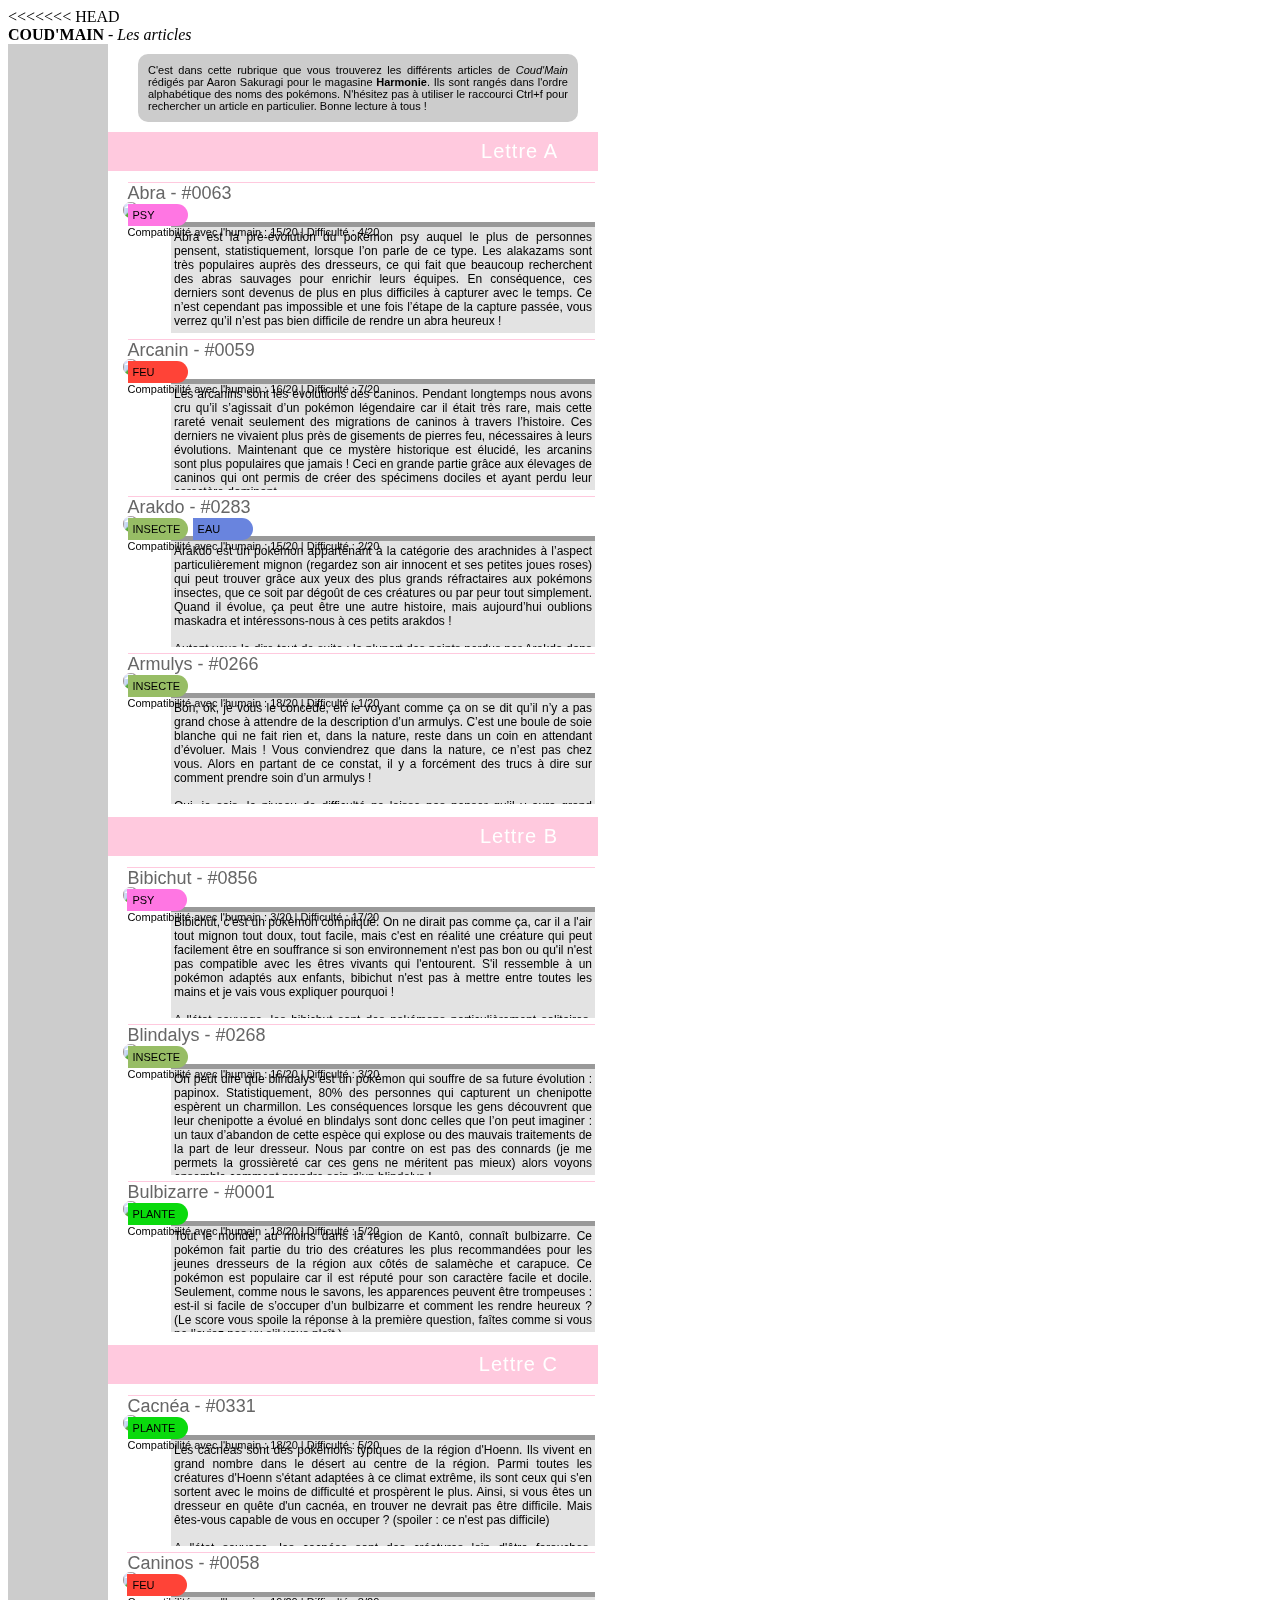
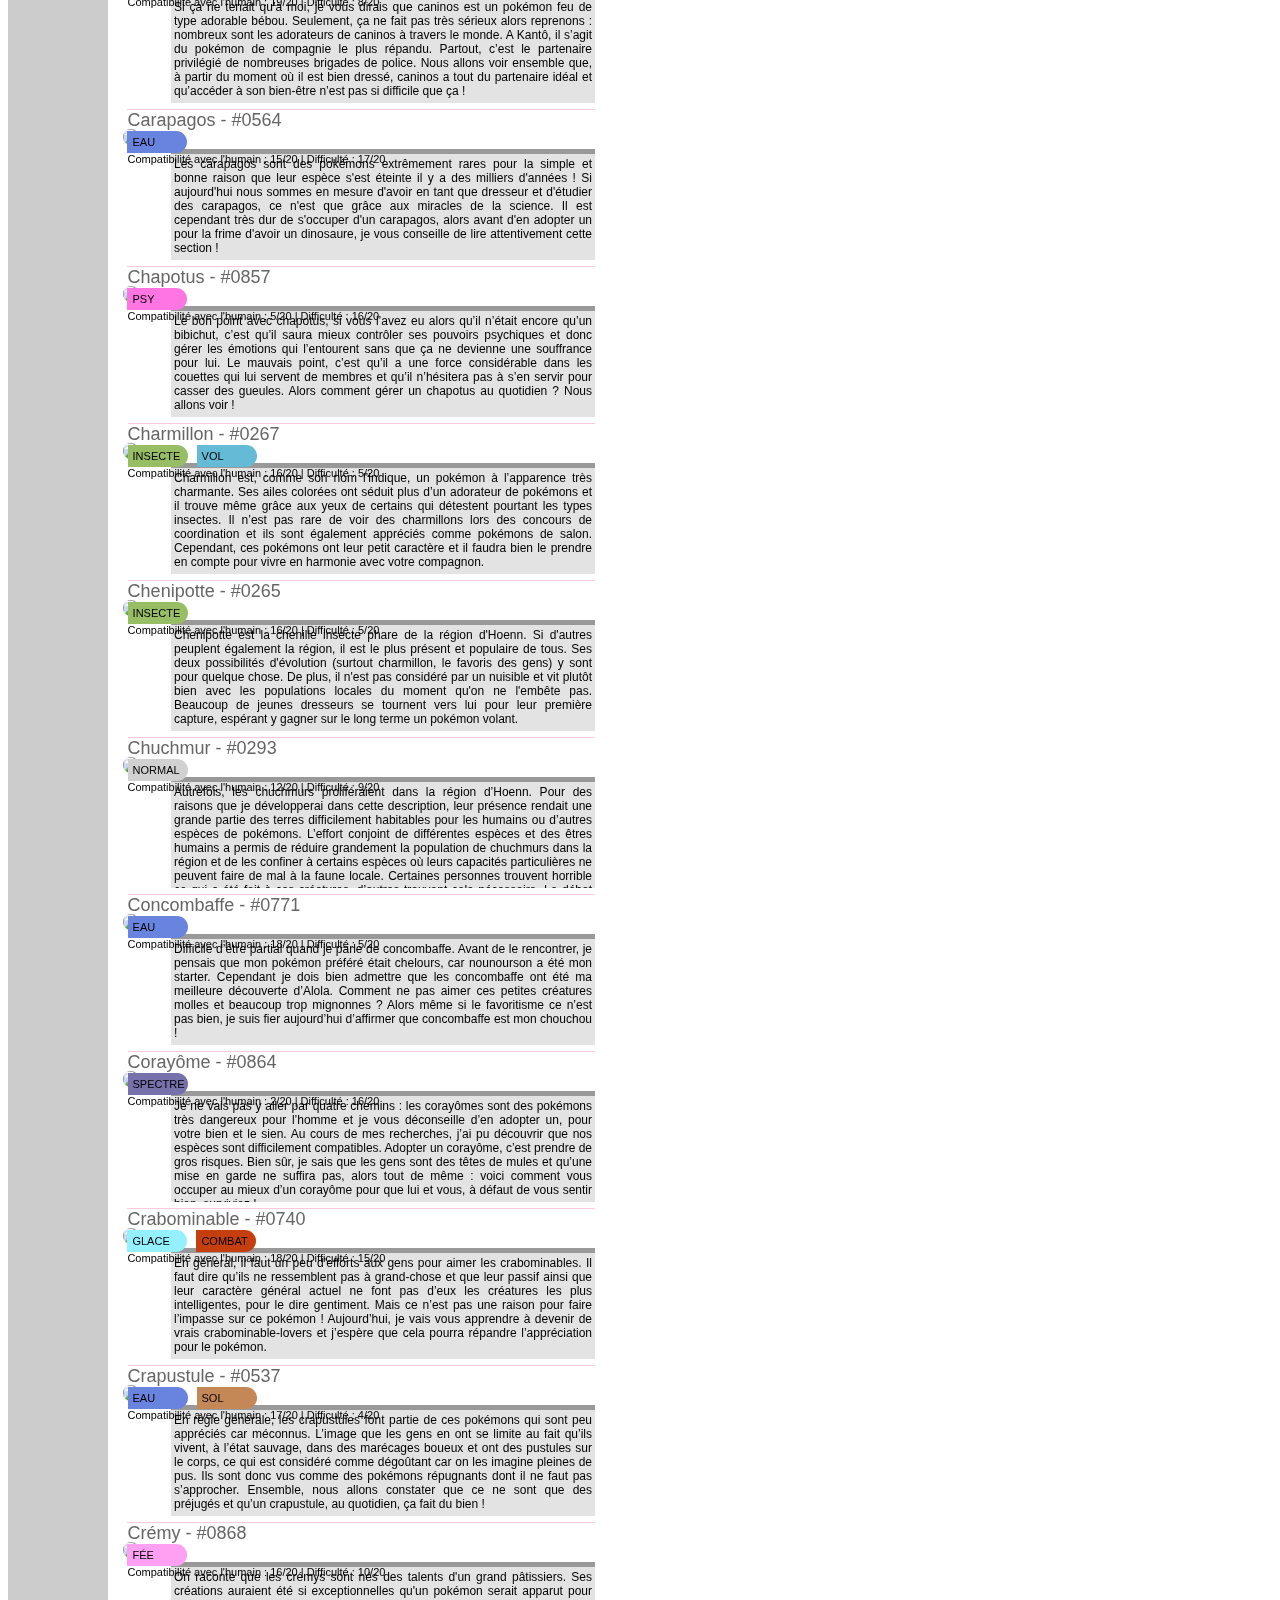
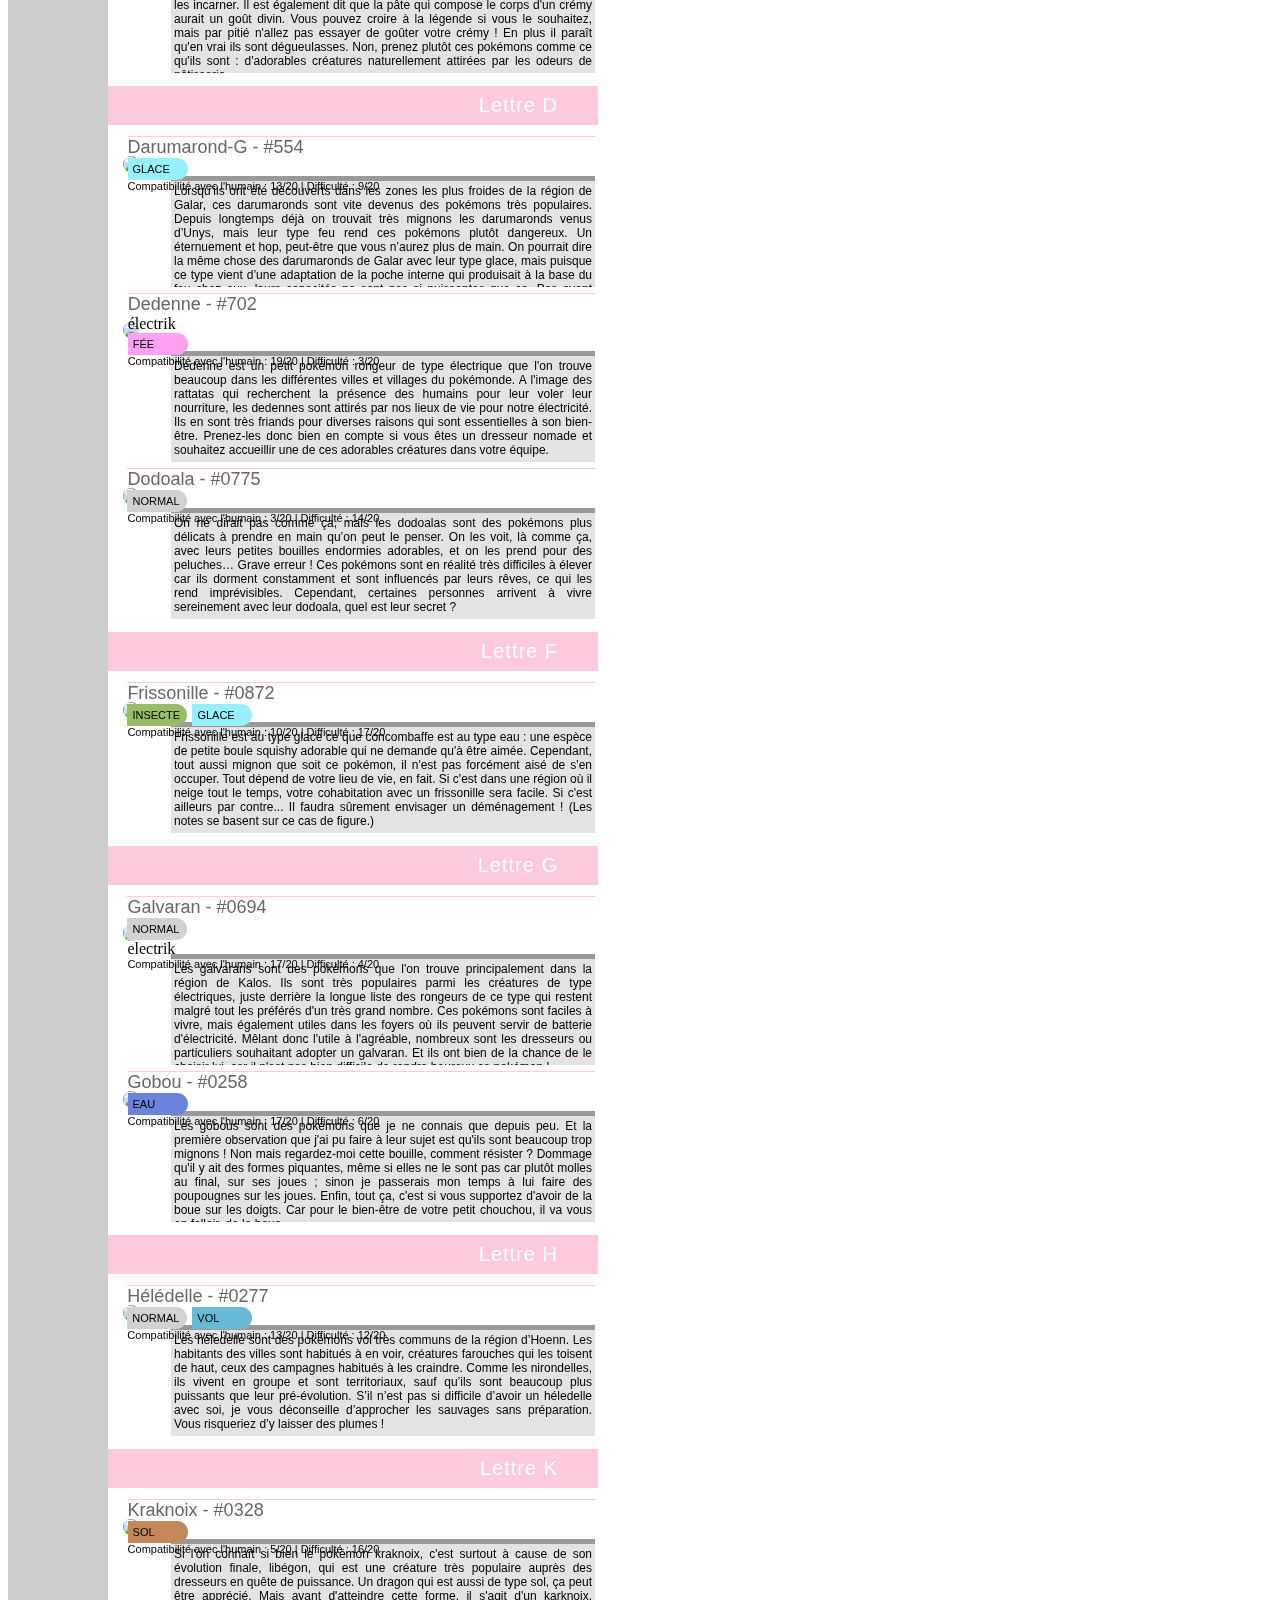
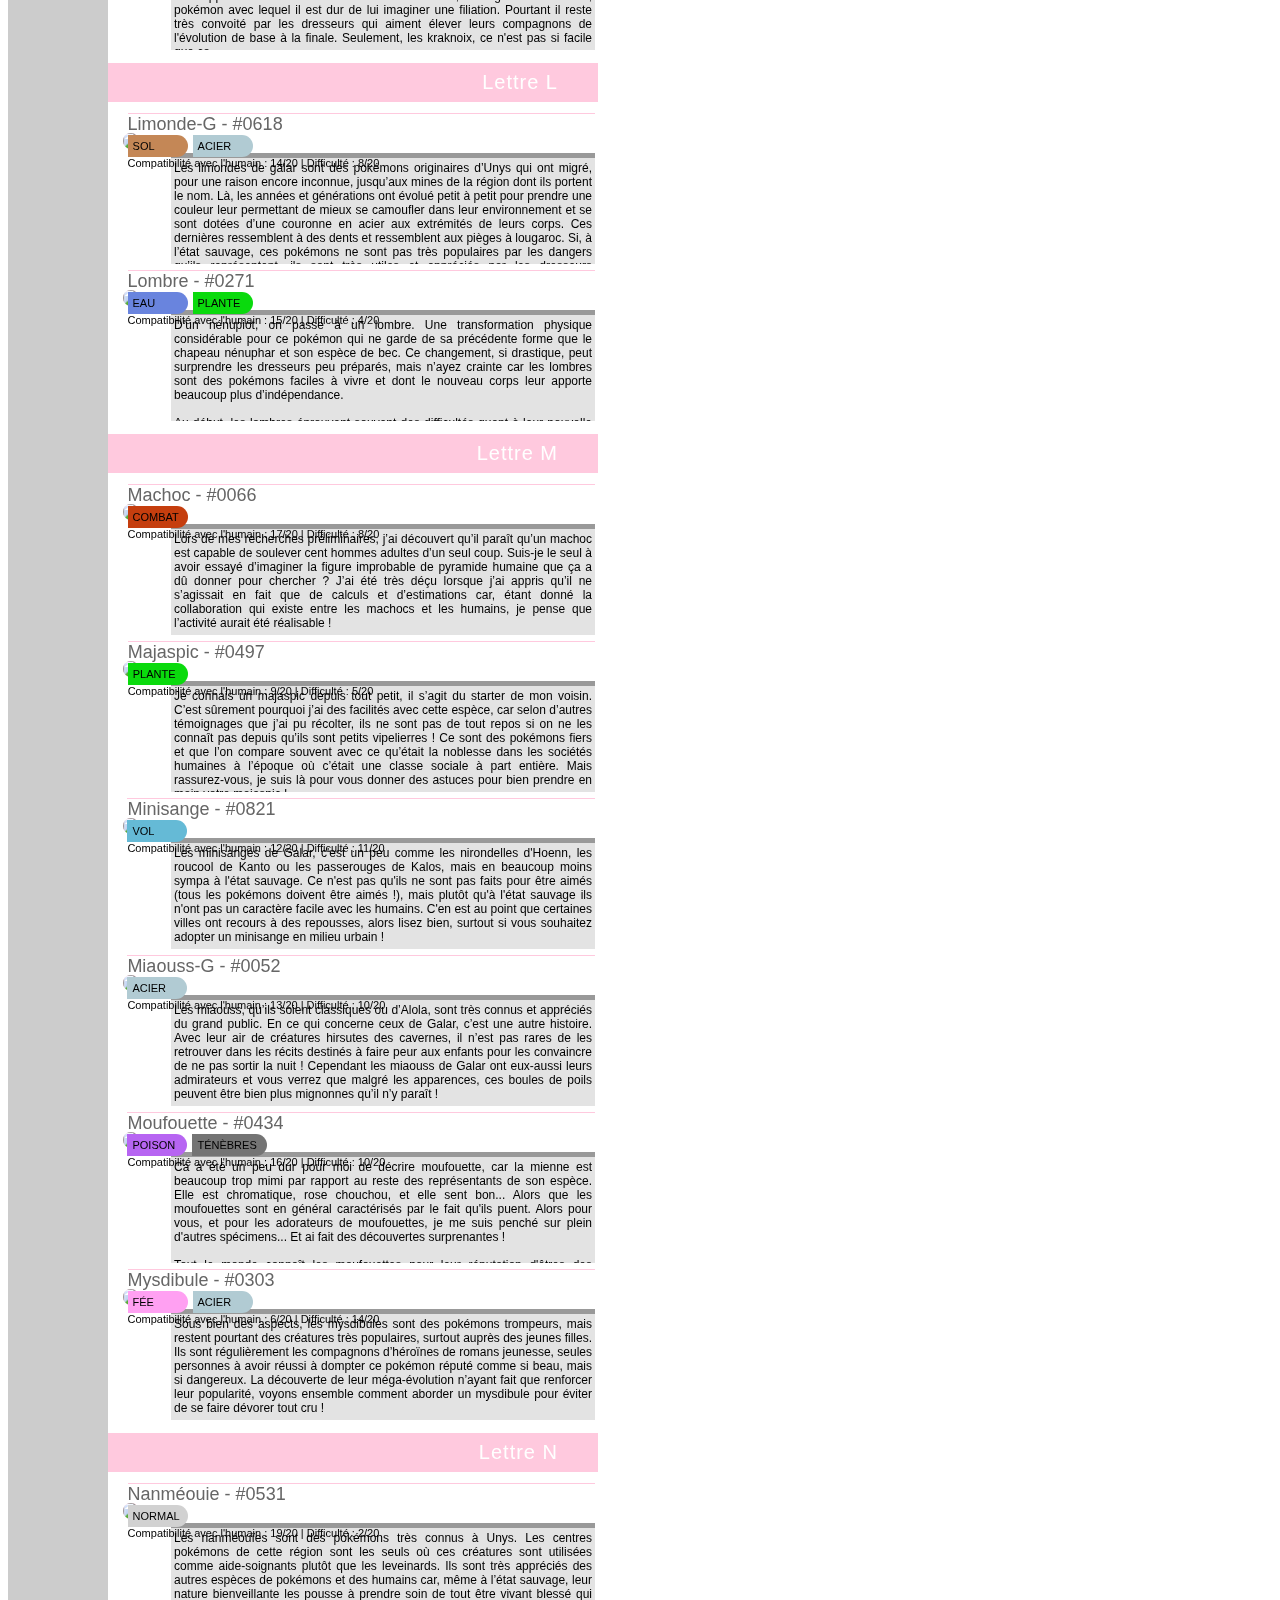
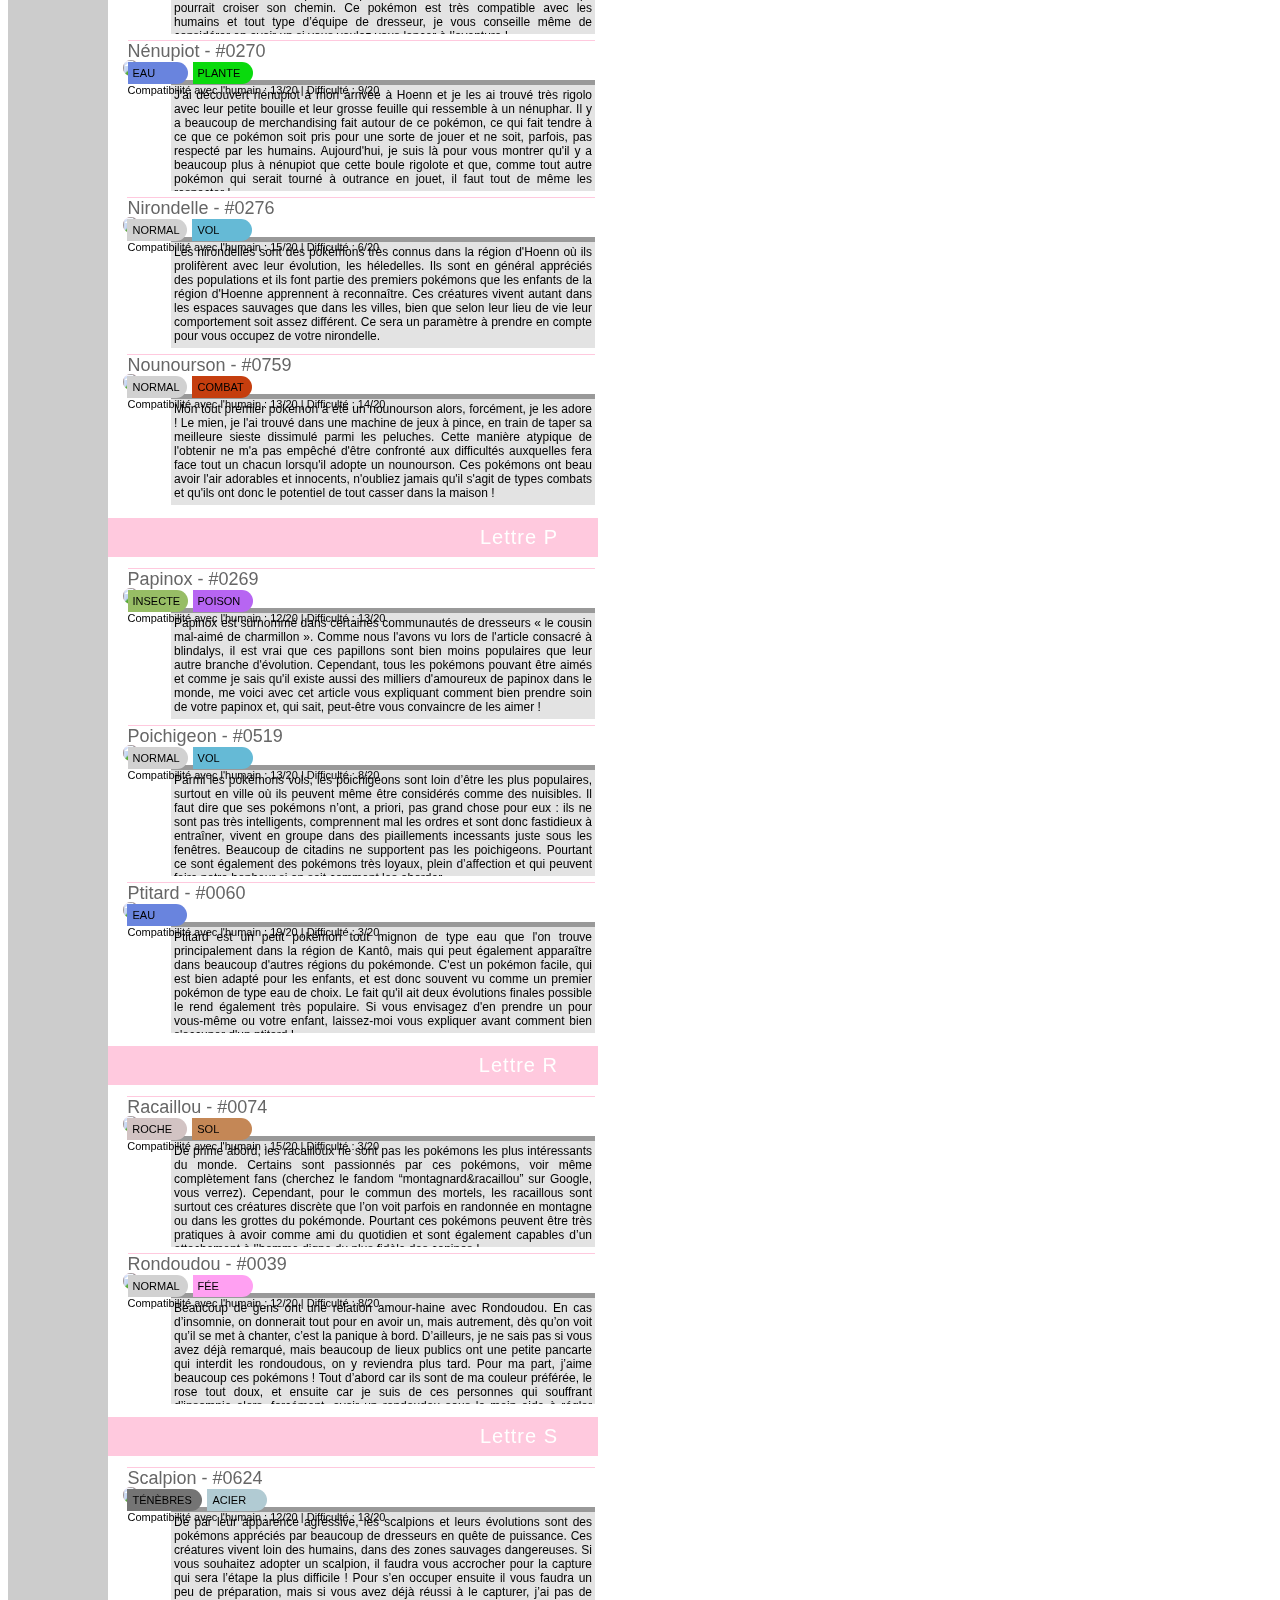
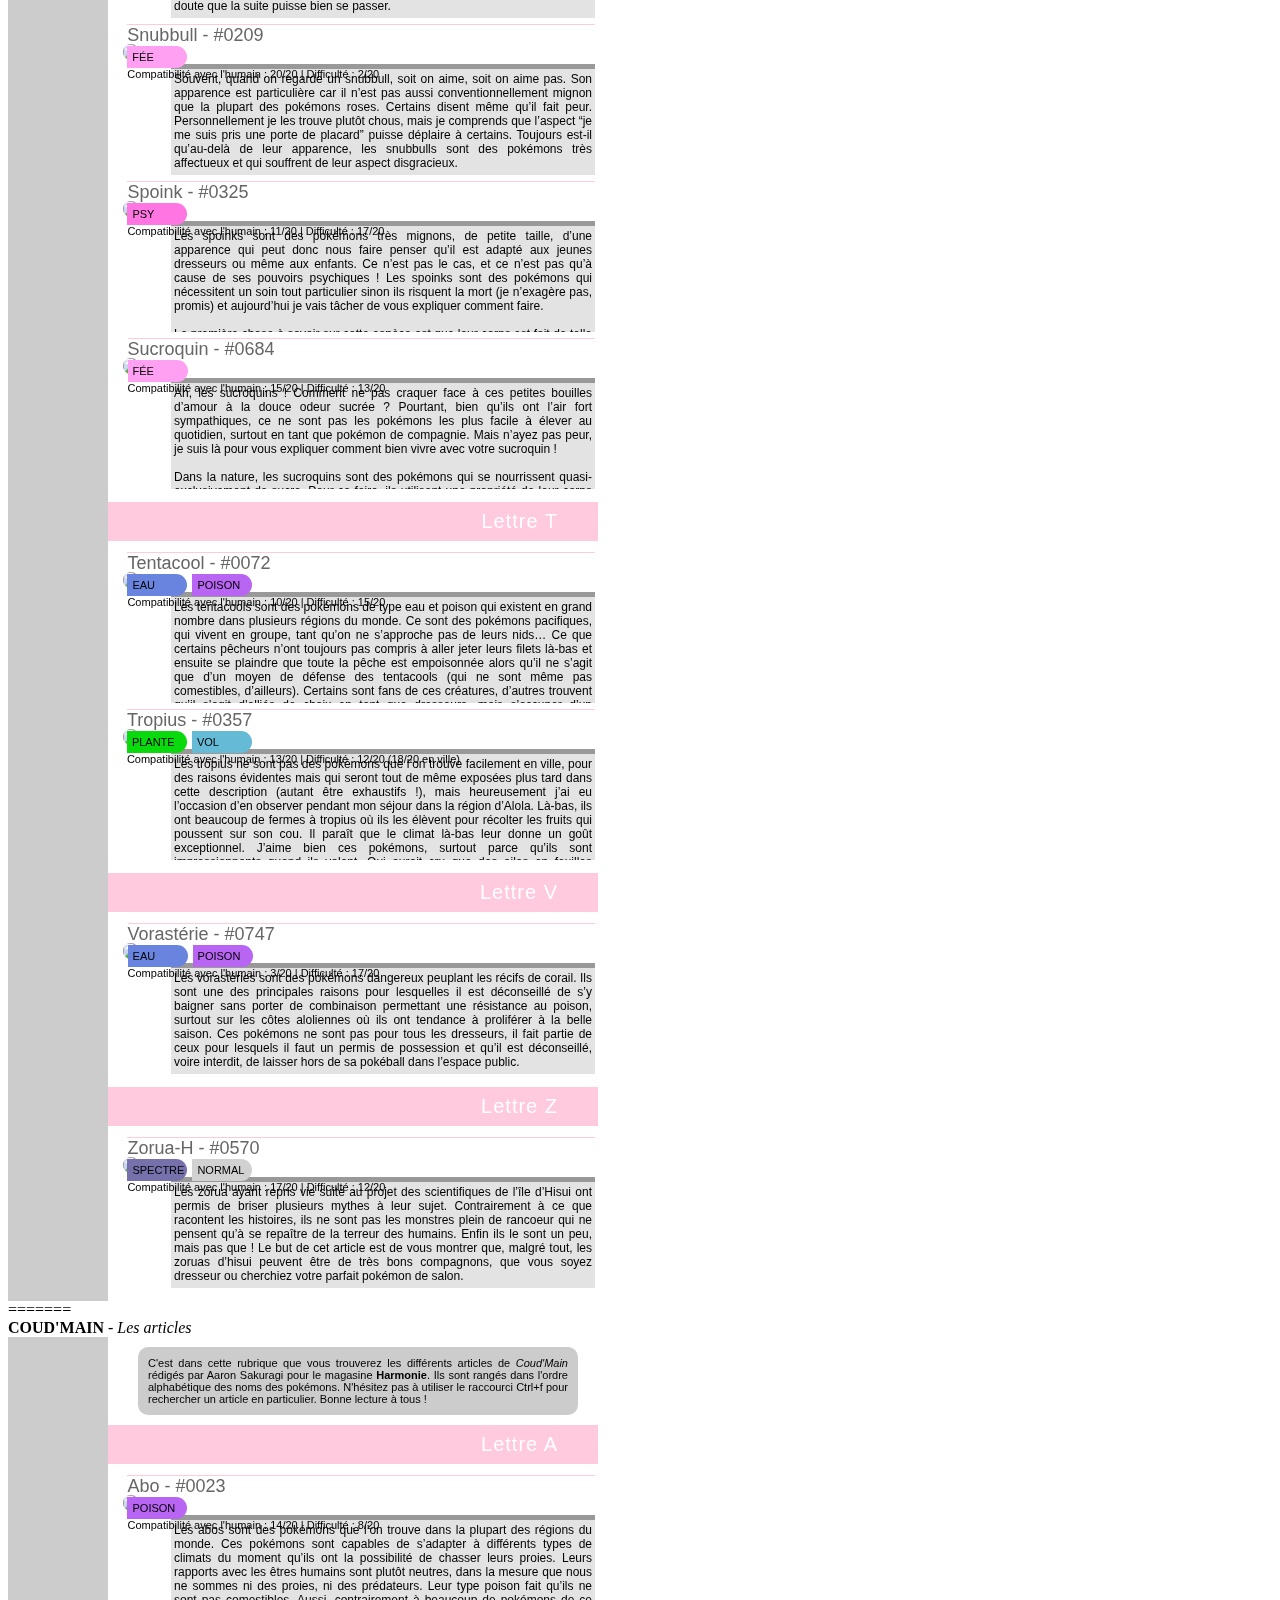
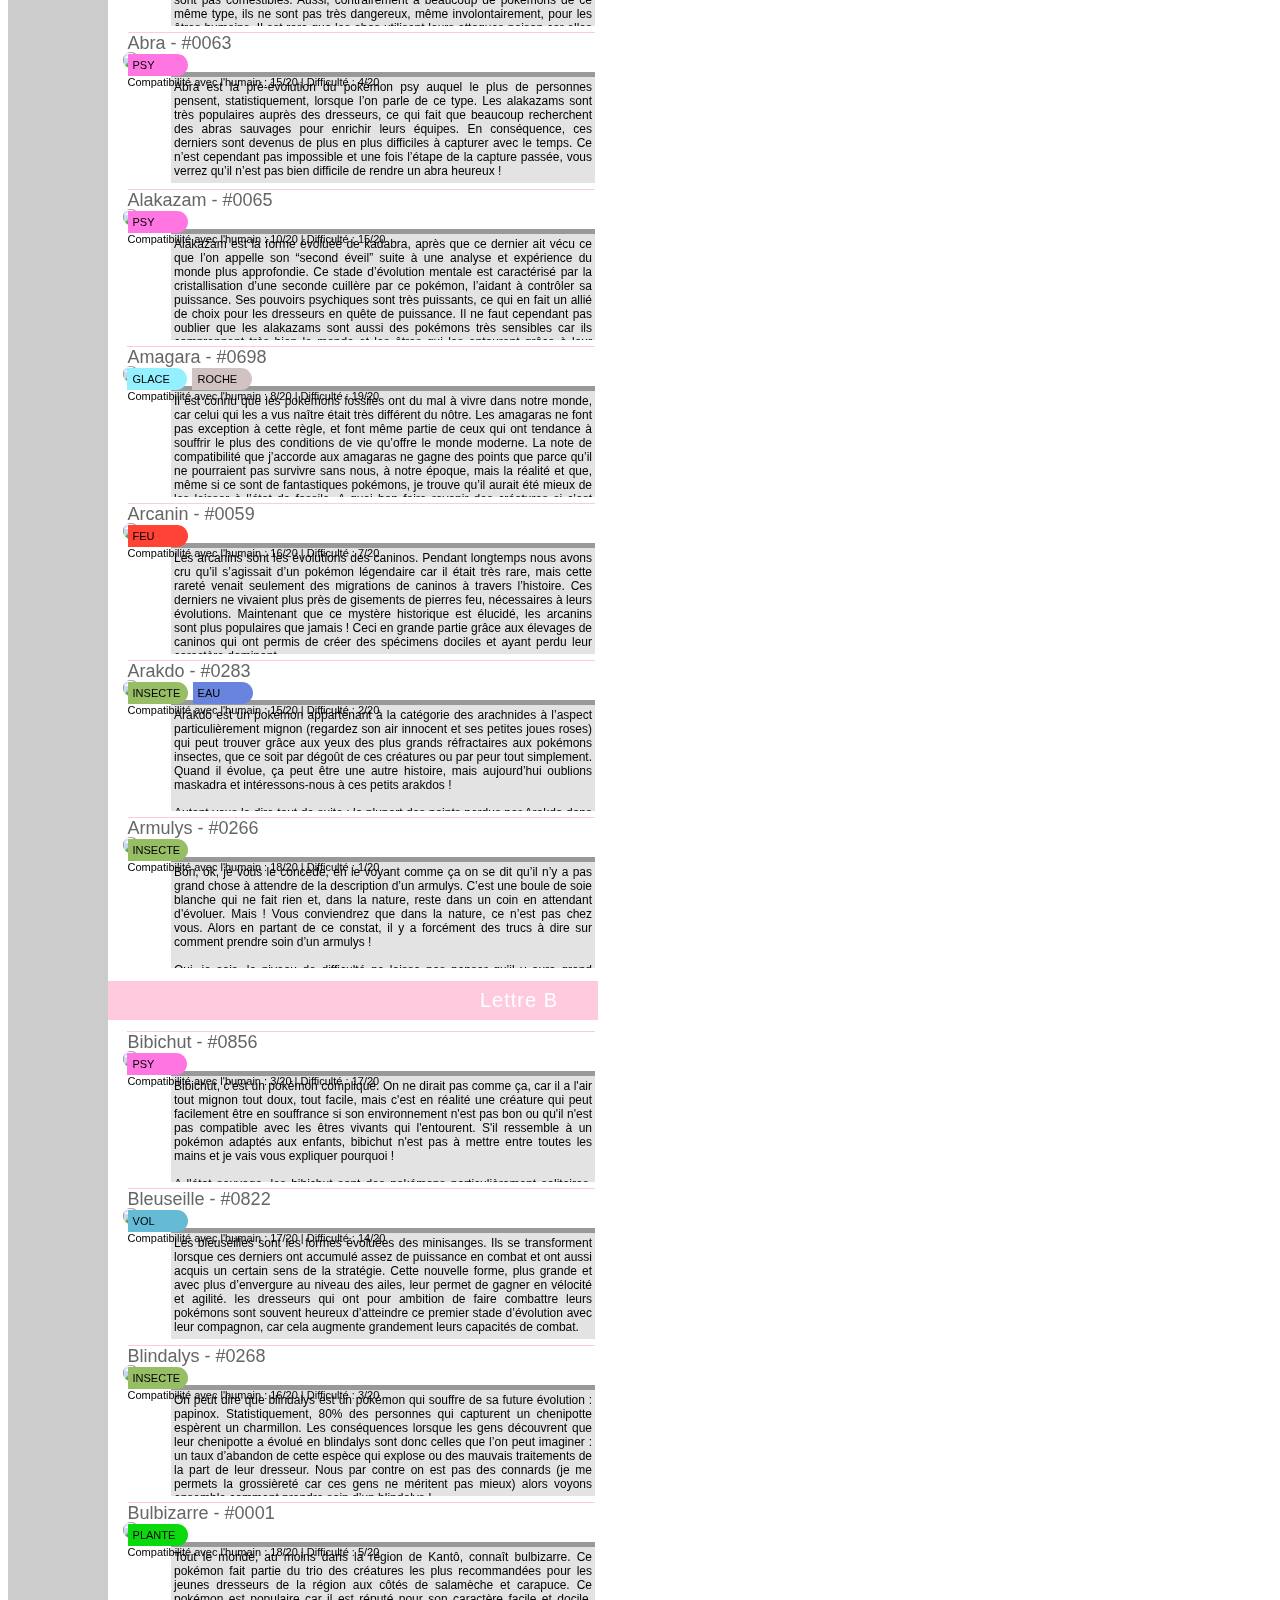
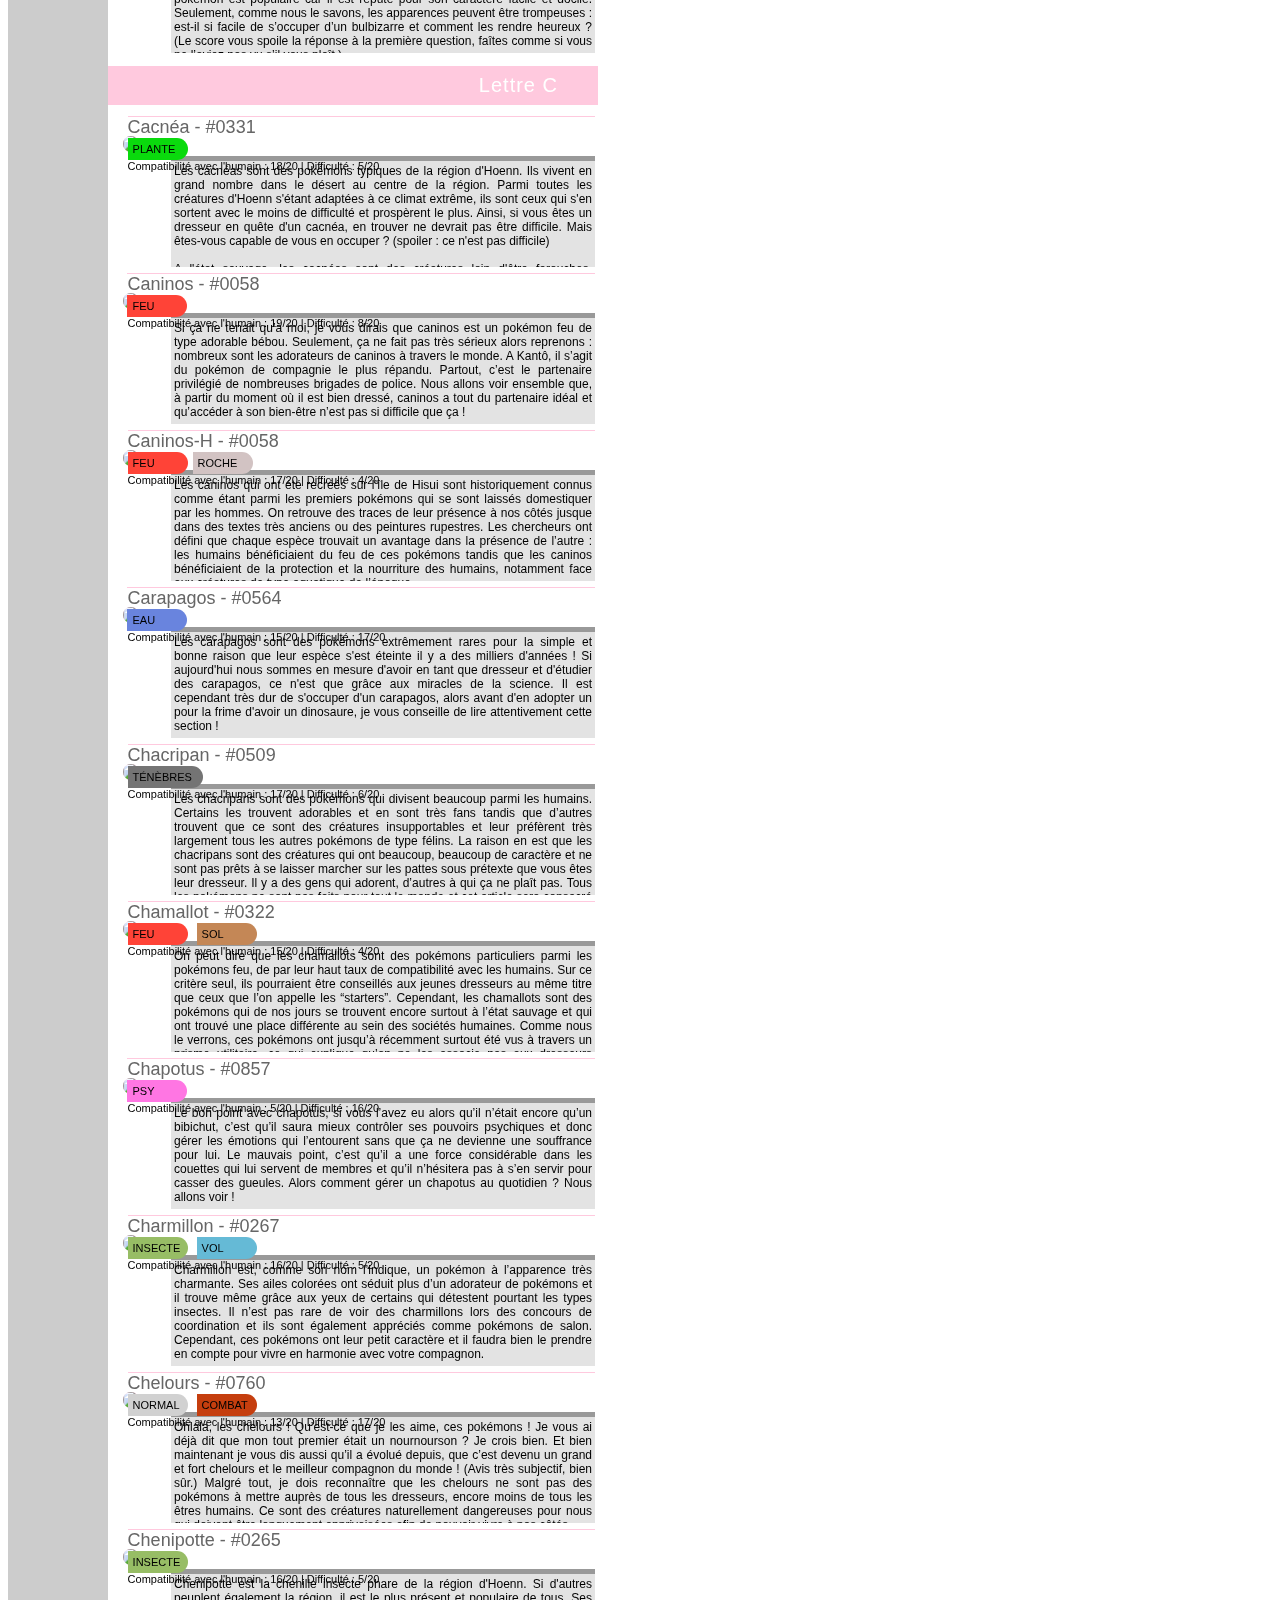
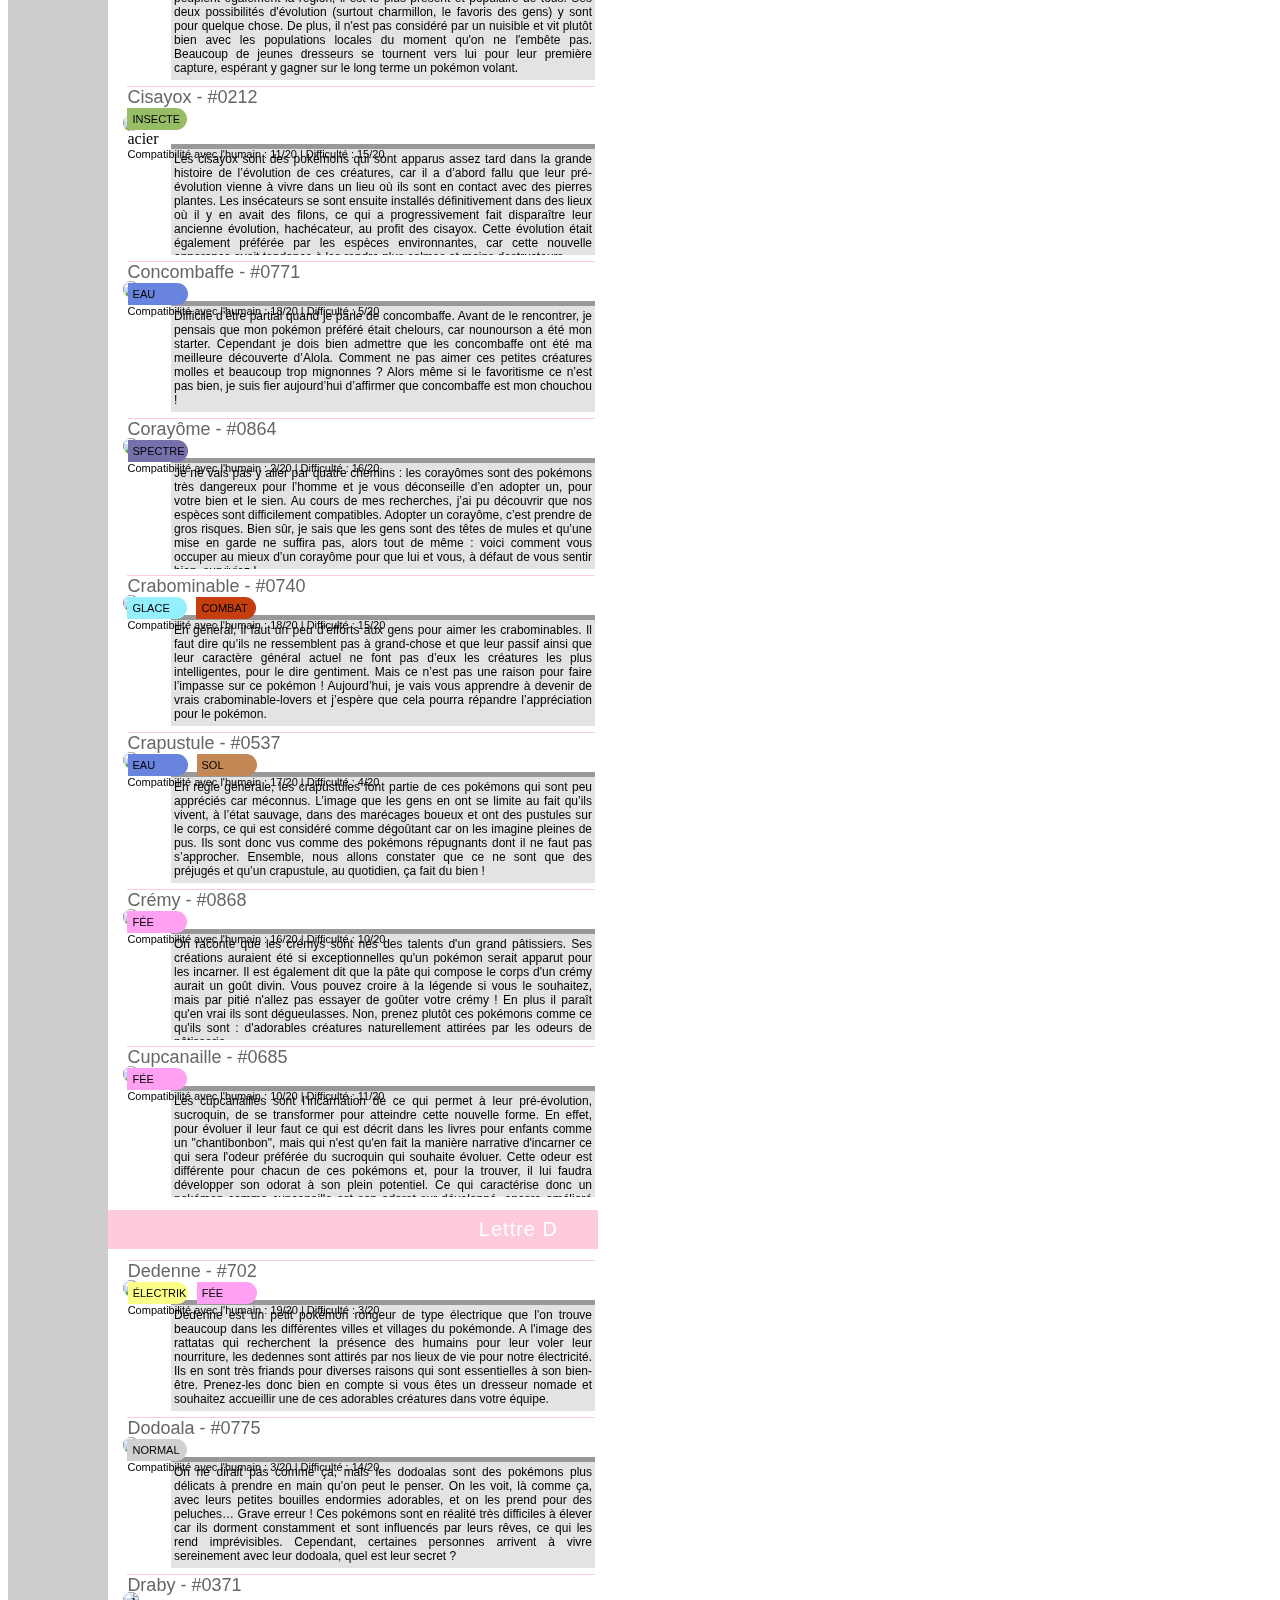
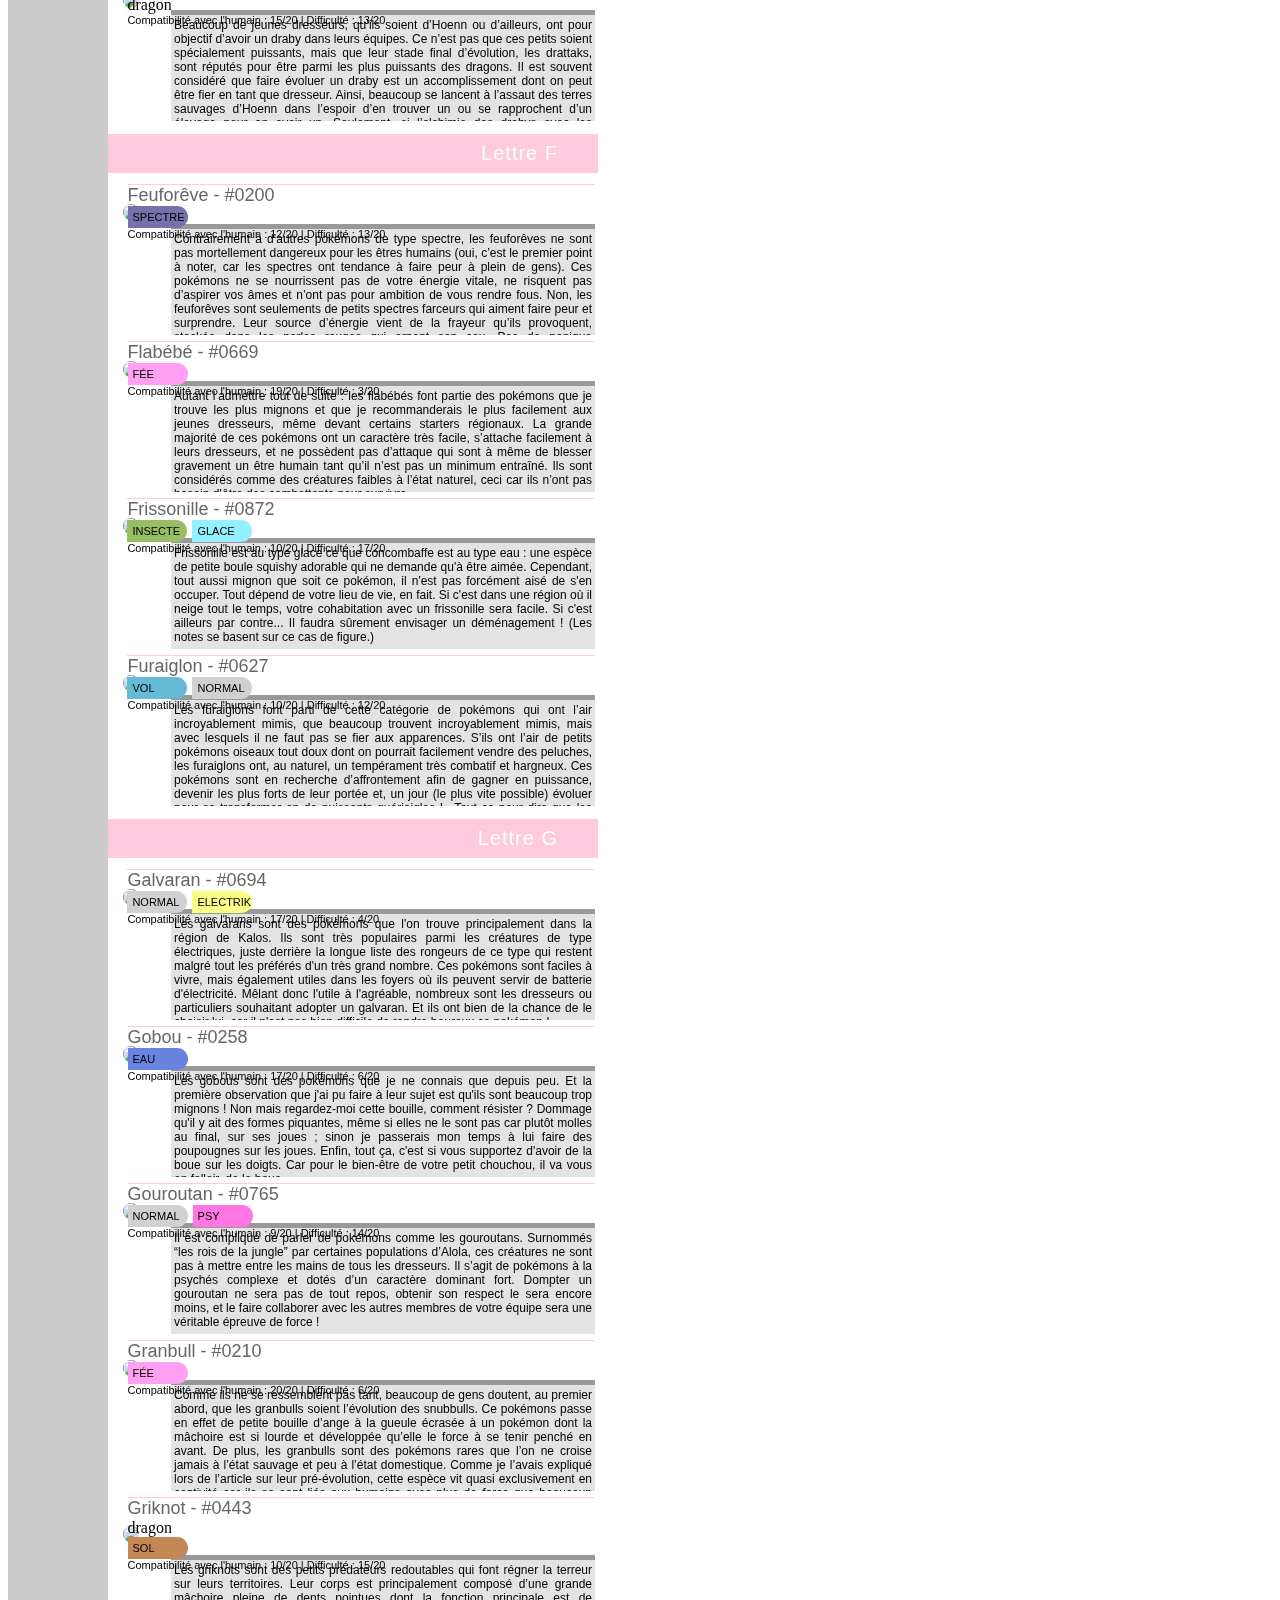
==== index.html @ aa9a5b80 "Fusion des historiques" ====
<<<<<<< HEAD
<!DOCTYPE html>
<html>
<head>
<meta charset="UTF-8">
<meta name="viewport" content="width=device-width, initial-scale=1.0">
<link rel="stylesheet" href="./style.css">
<title>COUD'MAIN - Les articles</title>
</head>
    
<body>

<div class="titre-coudmain"><b>COUD'MAIN</b> - <i>Les articles</i></div>
<div class="fond-articles">
<div class="bulle-nanmeouie">
    C'est dans cette rubrique que vous trouverez les différents articles de <i>Coud'Main</i> 
    rédigés par Aaron Sakuragi pour le magasine <b>Harmonie</b>. Ils sont rangés dans l'ordre
    alphabétique des noms des pokémons. N'hésitez pas à utiliser le raccourci Ctrl+f pour rechercher
    un article en particulier.
    Bonne lecture à tous !</div>

    <div class="titre-lettre">
        Lettre A
    </div>


    <div class="cadre-descri">
    <table><tr><td>
    <img class="sprite-dex" src="https://img.pokemondb.net/sprites/black-white/normal/abra.png"/>
    </td><td>
    <div class="nom-poke-dex">Abra - #0063</div>
    <div class="types-pokemon-psy">psy</div>
    <div class="notes">Compatibilité avec l'humain : 15/20 | Difficulté : 4/20</div>
    </td></tr><tr><td colspan="2">
    <div class="description-dex">
        Abra est la pré-évolution du pokémon psy auquel le plus de personnes pensent, statistiquement, lorsque l’on parle de ce type. Les alakazams sont très populaires auprès des dresseurs, ce qui fait que beaucoup recherchent des abras sauvages pour enrichir leurs équipes. En conséquence, ces derniers sont devenus de plus en plus difficiles à capturer avec le temps. Ce n’est cependant pas impossible et une fois l’étape de la capture passée, vous verrez qu’il n’est pas bien difficile de rendre un abra heureux !<br><br>
        Les abras passent en moyenne dix-huit heures par jour à dormir. On pourrait croire que ça fait d’eux des proies faciles, bien au contraire ! Lorsqu’ils sont endormis leurs sens psychiques sont en éveil et ils sont capables de ressentir tout ce qui les entoure à une bonne dizaine de mètres. S’ils sentent quelque chose d’inhabituel, ils se téléporteront tout de suite vers un endroit plus sûr. Pour cette raison, approcher un abra afin de le capturer peut s’avérer une tâche compliquée à moins que vous soyez un grand champion du lancé de pokéball.<br>
        Le mieux est donc d’attendre que l’abra soit réveillé, car utiliser son corps lui demande de la concentration (ils sont un peu faiblards physiquement parlant), ou d’utiliser des dispositifs artificiels qui brouillent les pouvoirs des pokémons psys. C’est assez pratique, même si ça ne marche vraiment que sur les premiers stades d’évolution. Ceci fait, vous aurez peut-être une chance d’approcher assez d’un abra pour le paralyser à l’aide d’une attaque ou lancer directement votre pokéball en espérant que ça passe. Sachez en tout cas que si l’abra se téléporte, vos chances de retrouver le même sont infimes.<br><br>
        Une fois votre abra capturé, la difficulté sera de faire en sorte qu’il ne s’enfuie pas. Bah oui, c’est pas parce que vous l’avez mis dans une pokéball qu’une fois sorti il ne pourra pas se téléporter où il le souhaite ! Il faut donc lui laisser le temps de vous scanner pour qu’il puisse avoir envie de rester avec vous.<br>
        Contrairement à d’autres créatures, les abras n’ont pas spécialement besoin de sortir de leurs pokéballs au quotidien pour vivre. Du coup, je vous conseille de le laisser passer ses premiers jours de captivité à l’intérieur, dans votre poche. Ainsi il pourra vous analyser à l’aide de ses pouvoirs psychiques afin de décider si, oui ou non, il souhaite rester avec vous. Certains abras préféreront un dresseur puissant, d’autre un bienveillant… Il y a peu de moyens de le prédire et, pour cette raison, il faudra peut-être capturer plusieurs abras avant d’en trouver un qui accepte de rester avec vous.<br><br>
        Une fois que votre abra vous aura accepté, vous n’aurez plus de soucis à vous faire : le lien entre vous sera déjà créé (du moins pour le pokémon en tout cas). Le bien-être de votre abra sera assuré tant que vous le laissez dormir autant qu’il en a besoin, ce qui n’handicape pas son entraînement car ils sont capables de se battre endormis, et lui donnez assez de baies à manger, il se sentira bien sur le plan physique. En ce qui concerne le mental, les abras auront besoin de faire confiance à leur dresseur. Ils resteront liés psychiquement à lui tant pour se rassurer que pour surveiller ce qu’il se passe dans leurs caboches. Aussi, tant que vous ne subissez pas de drastiques revirements moraux, tout devrait bien se passer !
    </div>
    </td></tr></table>
</div>

<div class="cadre-descri">
    <table><tr><td>
    <img class="sprite-dex" src="https://img.pokemondb.net/sprites/black-white/normal/arcanine.png"/>
    </td><td>
    <div class="nom-poke-dex">Arcanin - #0059</div>
    <div class="types-pokemon-feu">feu</div>
    <div class="notes">Compatibilité avec l'humain : 16/20 | Difficulté : 7/20</div>
    </td></tr><tr><td colspan="2">
    <div class="description-dex">
        Les arcanins sont les évolutions des caninos. Pendant longtemps nous avons cru qu’il s’agissait d’un pokémon légendaire car il était très rare, mais cette rareté venait seulement des migrations de caninos à travers l’histoire. Ces derniers ne vivaient plus près de gisements de pierres feu, nécessaires à leurs évolutions. Maintenant que ce mystère historique est élucidé, les arcanins sont plus populaires que jamais ! Ceci en grande partie grâce aux élevages de caninos qui ont permis de créer des spécimens dociles et ayant perdu leur caractère dominant.<br><br>
        Auparavant, il était difficile d’apprivoiser un arcanin car à l’état sauvage, leur hurlement est tel qu’il force les autres créatures au respect. Les légendes disent qu’elles se prosternent devant lui, mais les écrits scientifiques montrent plutôt que nous humains, par exemple, étions comme paralysés. Difficile, dans ces conditions, d’approcher un arcanin sauvage ! Surtout en considérant qu’il pouvait ensuite nous cramer d’un seul coup. Depuis les élevages, les choses sont beaucoup plus simples car une bonne sélection des caninos permet de créer, à leur évolution, des arcanins qui ont un hurlement d’une fréquence différente et n’ayant plus ce type d’effets secondaires. Il est à noter, d’ailleurs, que les caninos en mauvaise santé que j’ai décrits dans l’espace dédié ne sont pas capables d’évoluer. Vous pouvez donc assumer que, même s’il est issu d’un élevage, un arcanin adopté sera en bonne santé (notez que ce n’est pas pour ça que je trouve que les élevages sont une bonne chose).<br><br>
        Il est cependant toujours possible de se tourner vers un arcanin sauvage. Ils sont rares, il faudra le traquer longtemps, mais il se peut que vous trouviez une de ses majestueuses créatures dans la nature. A moins que vous soyez accompagnés d’une équipe très puissante et rapide, ne tentez pas d’aller à l’assaut. Les arcanins sont réputés pour leur rapidité et agilité, vous n’arriveriez à rien. A la place, établissez votre campement à une distance respectable de son territoire afin que l’arcanin puisse vous jauger et laissez-le s’habituer à votre présence. Ces pokémons sont dominants, mais pacifiques : s’ils voient que vous ne provoquez pas de perturbations dans son environnement, il finira par vous accepter. A partir de là, il sera curieux, pourra s’approcher et, de fil en aiguille, aller renifler votre tente. Laissez-le faire et proposez lui de la nourriture. L’idée est de créer un lien de confiance avec lui, ceci jusqu’à ce qu’il accepte de vous suivre. N’hésitez pas à partir puis revenir car ça peut prendre beaucoup de temps. Capturer un arcanin sauvage, ça prend du temps !<br><br>
        Une fois votre arcanin avec vous, peu importe la manière dont vous en avez fait l’acquisition, vous pourrez être heureux de compter à vos côtés un pokémon fidèle, à la vie, à la mort. (Ca peut varier selon les arcanins, mais la plupart ont des prédispositions à la loyauté.) Pour son bien-être, il sera donc de votre responsabilité d’être très prudent à la place de votre pokémon car ce dernier n’hésitera pas à se jeter corps et âme dans n’importe quelle situation si l’enjeux est votre sécurité.<br>
        Outre ceci, pensez à entretenir, en les brossant et les lavant, le pelage de votre arcanin. Surtout les parties plus longues ! Elles peuvent rapidement faire des noeuds, voir de la bourre, et deviennent ensuite impossible démêler. Un arcanin domestique pourrait être gêné au quotidien par tout ça car comment recevoir de bonnes gratouilles et caresses si la main de son dresseur reste coincée dans des noeuds tout le temps ?
    </div>
    </td></tr></table>
</div>

<div class="cadre-descri">
    <table><tr><td>
    <img class="sprite-dex" src="https://img.pokemondb.net/sprites/black-white/normal/surskit.png"/>
    </td><td>
    <div class="nom-poke-dex">Arakdo - #0283</div>
    <div class="types-pokemon-insecte">insecte</div><div class="types-pokemon-eau">eau</div>
    <div class="notes">Compatibilité avec l'humain : 15/20 | Difficulté : 2/20</div>
    </td></tr><tr><td colspan="2">
    <div class="description-dex">
        Arakdo est un pokémon appartenant à la catégorie des arachnides à l’aspect particulièrement mignon (regardez son air innocent et ses petites joues roses) qui peut trouver grâce aux yeux des plus grands réfractaires aux pokémons insectes, que ce soit par dégoût de ces créatures ou par peur tout simplement. Quand il évolue, ça peut être une autre histoire, mais aujourd’hui oublions maskadra et intéressons-nous à ces petits arakdos !<br><br>
        Autant vous le dire tout de suite : la plupart des points perdus par Arakdo dans sa compatibilité avec les humains vient de ceux qui sont horripilés par les pokémons insectes de toute sorte. Pour eux, ça peut en effet être très compliqué ! Mais pour ceux qui n’ont pas cette phobie, vivre avec un arakdo et le rendre heureux n’est vraiment pas compliqué.<br>
        La seule chose dont aura absolument besoin un arakdo est d’une surface d’eau pour pouvoir se dépenser en glissant dessus. Sa taille fait qu’une grande baignoire suffit, mais si vous n’en avez pas, vous pouvez tout à fait profiter des moments où vous passez la serpillère à la place. La pellicule humide sur votre sol permettra à votre pokémon de glisser dessus dans tous les sens pour se dépenser. D’ailleurs, vous saurez que votre arakdo est heureux si vous le voyez tourner sur lui-même pendant qu’il se déplace : cette sorte de danse est une réaction instinctive lors de moments de réel bien-être. Si vous comptez faire de votre arakdo un pokémon de combat, n’hésitez pas à l’emmener à la rivière ou au lac pour qu’il puisse exercer ses petites pattes. Cette activité sera un bon complément aux combats pokémons !<br><br>
        A la maison, arakdo n’est pas très demandant, mais il faudra tout de même passer du temps à jouer avec lui afin qu’il soit vraiment heureux. Dans la nature, ces pokémons vivent en groupe et ont l’habitude de beaucoup interagir les uns avec les autres. Il vous reviendra, en tant que dresseur, la responsabilité de reproduire cette sociabilité pour qu’il se sente bien. Vous pouvez le faire tout seul en le laissant être souvent avec vous, mais vous pouvez également le laisser avec d’autres de vos pokémons ! Les arakdos ne sont pas farouches avec les autres espèces, à part quand il s’agit de se disputer de la nourriture avec les araquas sauvages. Leur faire rencontrer plein de pokémon différents leur permettra de s’ouvrir sur le monde (et comme ça vous pourrez le voir s’amuser avec d’autres créatures et je vous jure que c’est beaucoup trop mignon à voir !). Les seuls pokémons à éviter sont ceux de type vol s’ils ne sont pas éduqués à ne pas chasser. A l’état naturel, les arakdos sont la proie des volatiles, et je pense qu’on sera d’accord pour dire que le but n’est pas de voir son pauvre compagnon se faire dévorer par un autre !<br><br>
        Pour mon dernier conseil, je vous dirais qu’il faut éviter de laisser un arakdo avec un enfant sans surveillance. Surtout les enfants qui sont de l’âge où ils mettent tout et n’importe quoi dans leurs bouches. Pour se protéger des pokémons sauvages, le haut de la tête d’arakdo sécrète une substance sucrée que les volatiles trouvent immonde… Mais c’est une autre histoire pour les enfants humains. Je pense que je n’ai pas à en dire plus pour voyez où je veux en venir. Alors, s’il vous plaît, ne laissez pas vos enfants sucer vos arakdos !
    </div>
    </td></tr></table>
</div>

<div class="cadre-descri">
    <table><tr><td>
    <img class="sprite-dex" src="https://img.pokemondb.net/sprites/black-white/normal/silcoon.png"/>
    </td><td>
    <div class="nom-poke-dex">Armulys - #0266</div>
    <div class="types-pokemon-insecte">insecte</div>
    <div class="notes">Compatibilité avec l'humain : 18/20 | Difficulté : 1/20</div>
    </td></tr><tr><td colspan="2">
    <div class="description-dex">
        Bon, ok, je vous le concède, en le voyant comme ça on se dit qu’il n’y a pas grand chose à attendre de la description d’un armulys. C’est une boule de soie blanche qui ne fait rien et, dans la nature, reste dans un coin en attendant d’évoluer. Mais ! Vous conviendrez que dans la nature, ce n’est pas chez vous. Alors en partant de ce constat, il y a forcément des trucs à dire sur comment prendre soin d’un armulys !
        <br><br>
        Oui, je sais, le niveau de difficulté ne laisse pas penser qu’il y aura grand chose à dire (imaginez quand je passerai à blyndalis après être passé par armulys, envoyez du soutien svp), mais ce n’est pas le moment de laisser de côté ce petit pokémon qui, comme tout autre, mérite de l’amour.
        <br><br>
        La première chose à savoir est qu’il ne faut pas manipuler un armulys n’importe comment. Certes ils sont censés être très résistants pour protéger ce qui sommeille et grandit à l’intérieur de leur cocon, mais ce n’est pas une raison pour les secouer ou les laisser se prendre des chocs. Si vous êtes dresseur, ne laissez pas votre armulys se battre en combat car, s’il est capable de le faire en le poussant un peu, vous risqueriez de porter préjudice à votre futur charmillon. Il faut réserver à votre armulys un coin tranquille dans lequel il pourra tranquillement prendre des forces.
        <br>
        Aussi, il faut savoir que les armulys sont un peu collants. Ca ne se voit pas forcément, surtout avec l’espèce de truc qui ressemble à des poils au-dessus de leurs yeux, mais la soie qui entoure leur corps est poisseuse et adhésive, ce qui lui permet de s’accrocher aux arbres dans la nature. Il existe des gants spéciaux que vous pouvez acheter en boutique pokémon qui vous permettront de prendre votre pokémon dans vos mains sans qu’il y reste collé. Cette information est importante pour tout dresseur d’armulys, particulièrement si vous décidez de le garder chez vous : évitez de le poser sur le canapé si vous voyez ce que je veux dire.
        <br><br>
        Si armulys n’a pas beaucoup de moyen d’expression pour communiquer avec vous, il reste tout à fait capable de vous entendre. Même s’il n’est pas réactif et ne comprendra pas forcément ce que vous lui racontez, prenez le temps de lui parler tous les jours. Ca vous permettra de créer un lien avec votre pokémon et il se sentira ainsi mieux en votre présence. (Le bien-être des armulys est un facteur de la rapidité de leur évolution.)
        <br>En ce qui concerne son alimentation, sachez que dans la nature les armulys se nourrissent de rosée. Oui, rien que ça. Donc, dans l’absolu, on pourrait dire que votre pokémon peut vivre d’amour et d’eau fraîche, mais accordons-nous sur le fait que la rosée c’est quand même fade (si vous n’avez jamais léché une feuille au petit matin et voulez tester, je vous conseille de vous renseigner sur celles qui sont dangereuses pour l’homme au préalable, contrairement à moi…). Du coup, si vous avez un peu de pitié alimentaire pour votre armulys, n’hésitez pas à mélanger de l’eau avec un peu de jus de fruits, en variant les plaisirs. Il ne faut pas que ça devienne son alimentation principale, mais il appréciera beaucoup.
        <br>Pour le nourrir, laissez simplement des gouttes couler le long de son cocon, pour la suite il se débrouille !... Et si vous vous demandez pourquoi, moi je vous demande où est sa bouche.
    </div>
    </td></tr></table>
</div>

<div class="titre-lettre">
     Lettre B
</div>


<div class="cadre-descri">
    <table><tr><td>
    <img class="sprite-dex" src="https://live.staticflickr.com/65535/52966920896_1fe6e812b6_o.png"/>
    </td><td>
    <div class="nom-poke-dex">Bibichut - #0856</div>
    <div class="types-pokemon-psy">psy</div>
    <div class="notes">Compatibilité avec l'humain : 3/20 | Difficulté : 17/20</div>
    </td></tr><tr><td colspan="2">
    <div class="description-dex">
        Bibichut, c'est un pokémon compliqué. On ne dirait pas comme ça, car il a l'air tout mignon tout doux, tout facile, mais c'est en réalité une créature qui peut facilement être en souffrance si son environnement n'est pas bon ou qu'il n'est pas compatible avec les êtres vivants qui l'entourent. S'il ressemble à un pokémon adaptés aux enfants, bibichut n'est pas à mettre entre toutes les mains et je vais vous expliquer pourquoi !
        <br><br>
        A l'état sauvage, les bibichut sont des pokémons particulièrement solitaires. Ce n'est pas seulement la compagnie des autres membres de leur espèce qu'ils fuient, c'est la présence d'autres êtres sentients tout court. Si le pokédex classique nous dit que ces créatures vivent dans des lieux abandonnés, ce n'est pas pour rien après tout. Cette attitude de vie particulière des bibichuts s'explique par leurs capacités psychiques tournées vers le ressenti. En effet, ces pokémons ont la capacité de percevoir les émotions des autres êtres vivants, qu'il s'agisse du plus petit pokémon sauvage au dresseur le plus aguerri. Cette capacité est cependant partagée par plusieurs pokémons psys, alors pourquoi les bibichuts, particulièrement, fuient la présence des autres ainsi ? Et bien parce qu'ils sont incapables de contrôler leurs capacités.
        <br>
        Comme plusieurs premiers stades dévolution de ce type, les bibichut ont des difficultés avec leurs pouvoir psychiques. Si d'autres plus évolués que lui pourraient atténuer les émotions reçues et ressenti, lui les prend de plein fouet à chaque fois. La moindre petite variation d'humeur est ressentie avec intensité par ce pokémon, ce qui l'empêche de fonctionner correctement, que ces émotions soient positives ou négatives. Dans les deux cas, au mieux cela épuise les bibichut, au pire ça les rend fous, ce qui explique leur tendance à chercher l'isolation.
        <br><br>
        Avec ces éléments en main, nous pouvons en venir à ce qui nous intéresse : comment approcher un bibichut, devenir son dresseur et s'en occuper correctement ?
        <br>
        Le mot clé pour répondre à toutes ces questions est le calme. Il faut apprendre à être calme et serein au quotidien, mais également à savoir quand nos propres émotions commencent à déborder pour s'éloigner au plus vite de bibichut ou le mettre dans sa pokéball. C'est un exercice difficile, qui peut nécessiter un certain temps d'entraînement, mais je vous prierai de ne pas vous précipiter et aller capturer un bibichut alors que vous n'êtes pas encore prêt. Vous ne voudriez tout de même pas blesser un pokémon à cause de votre envie égoïste de le posséder, si ? Et si vous n'arrivez jamais à trouver votre paix intérieure et bien c'est très simple : ne prenez pas de bibichut. Ne faîtes pas cette tête, il y a plein de pokémons qui sont bien plus adaptés à votre caractère dans ce monde pour que vous alliez embêter un de ces petites pokémons au quotidien !
        <br><br>
        Bref, maintenant que cette leçon est, je l'espère, comprise, voici comment vous occuper de votre bibichut une fois qu'il a décidé de vous accompagner. Car c'est bien gentil tout ça, mais il faut tout de même trouver des solutions une fois qu'il vit avec vous ! Nous ne sommes pas tous des ermites, moi non plus d'ailleurs, et pourtant pour mener à bien ces recherches j'ai réussi à mettre à l'aise un bibichut en société.
        <br><br>
        Le plus important est de pouvoir offrir à votre pokémon une sorte de sas de décompression. Un endroit où il pourrait aller tous les jorus, pour le temps dont il a besoin, pour se vider des émotions qu'il aura reçu la journée. Pour ce faire il existe des pokéballs spéciales que vous pouvez acheter dans certaines boutiques des plus grandes villes du pokémonde (malheureusement, elles ne sont pas encore démocratisées). Bien sûr, afin que cette solution fonctionne et soit suffisante, il faut également éviter de trop stimuler votre bibichut en journée. Par exemple, ne l'emmenez pas dans une grande fête, éviter les foules en sa présence et, si risque de conflit il y a, ne l'emmenez pas avec vous. Prenez également en compte l'humeur de vos autres pokémons lorsqu'ils sont en sa présence et demandez-vous s'ils sont compatibles ou non. Par exemple, si vous vous posez la question de savoir si un colossinge peut cohabiter avec un bibichut, la réponse est non.
        <br><br>
        L'autre astuce que je peux vous donner est celle de chercher à rapidement faire évoluer votre pokémon. Ainsi il pourra mieux maîtriser ses pouvoirs psychiques et sera également capable de se défendre face aux émotions trop fortes. Mais ça, ce sera pour la description des chapotus !
    </div>
    </td></tr></table>
</div>


<div class="cadre-descri">
    <table><tr><td>
    <img class="sprite-dex" src="https://img.pokemondb.net/sprites/black-white/normal/cascoon.png"/>
    </td><td>
    <div class="nom-poke-dex">Blindalys - #0268</div>
    <div class="types-pokemon-insecte">insecte</div>
    <div class="notes">Compatibilité avec l'humain : 16/20 | Difficulté : 3/20</div>
    </td></tr><tr><td colspan="2">
    <div class="description-dex">
        On peut dire que blindalys est un pokémon qui souffre de sa future évolution : papinox. Statistiquement, 80% des personnes qui capturent un chenipotte espèrent un charmillon. Les conséquences lorsque les gens découvrent que leur chenipotte a évolué en blindalys sont donc celles que l’on peut imaginer : un taux d’abandon de cette espèce qui explose ou des mauvais traitements de la part de leur dresseur. Nous par contre on est pas des connards (je me permets la grossièreté car ces gens ne méritent pas mieux) alors voyons ensemble comment prendre soin d’un blindalys !
        <br><br>
        Le premier point à prendre en compte est qu’un blindalys ne bouge pas. Son instinct de survie lui indique de le faire afin de ne pas endommager son corps et pouvoir un jour devenir un magnifique papinox. Votre chenipotte se sera trouvé un emplacement qui lui convient pour évoluer et fixer son cocon, n’essayez donc pas de l’en déloger à moins de cas d’extrême urgence. Si vous devez manipuler un blindalys, faîtes-le avec une extrême précaution : son cocon est résistant, mais il n’aime pas être secoué.<br>
        Par ailleurs, les mauvais traitements infligés aux blindalys, que ce soit par les pokémons sauvages ou par les humains déçus de ne pas avoir eu un armulys, ont eu un effet sur ses instincts naturels : il est devenu extrêmement rancunier. Il est dit que la plupart des blindalys n’oublieront jamais un être qui lui a fait du mal et le traquera une fois évolué pour s’en venger. (Vous comprenez désormais pourquoi on voit passer tous les ans quelques articles comme quoi des gens se sont fait grièvement blesser, voir tuer, par leur papinox. C’est dramatique, mais c’est aussi un peu le karma.) Enfin tout ça pour dire : soyez prudents. Même si vous le blessez par inadvertance, en ayant les meilleures intentions du monde, qui sait ce que ses instincts pourront lui dicter. Les études prouvent cependant que les blindalys sont plus tolérants avec les dresseurs qui ont su créer un lien fort avec lui en tant que chenipotte et ont maintenu une attitude d’affection et de confiance avec lui post-évolution.
        <br>En gros, sur ce point, c’est pas bien dur : réfléchissez avant, ne prenez pas un chenipotte si vous voulez absolument un charmillon et aimez votre blindalys ! C’est un être sensible comme les autres.
        <br><br>
        Hors état sauvage où il se nourrit de la sève de l’arbre contre lequel il a installé son cocon, armulys aura besoin de vous. Des jus adaptés à plein de pokémons insectes suffiront pour le nourrir, vous pourrez en trouver dans la plupart des boutiques pokémons. Pour lui donner à manger, laissez couler, deux à trois fois par jour, quelques gouttes du jus sucré sur le cocon. Ce dernier les absorbera et blindalys utilisera cette nourriture pour former, petit à petit, son futur corps de papinox.
        <br><br>
        Si vous vous en occupez bien, il ne devrait falloir que quelques semaines à votre blindalys pour devenir un magnifique papinox !
    </div>
    </td></tr></table>
</div>


<div class="cadre-descri">
    <table><tr><td>
    <img class="sprite-dex" src="https://img.pokemondb.net/sprites/black-white/normal/bulbasaur.png"/>
    </td><td>
    <div class="nom-poke-dex">Bulbizarre - #0001</div>
    <div class="types-pokemon-plante">plante</div>
    <div class="notes">Compatibilité avec l'humain : 18/20 | Difficulté : 5/20</div>
    </td></tr><tr><td colspan="2">
    <div class="description-dex">
        Tout le monde, au moins dans la région de Kantô, connaît bulbizarre. Ce pokémon fait partie du trio des créatures les plus recommandées pour les jeunes dresseurs de la région aux côtés de salamèche et carapuce. Ce pokémon est populaire car il est réputé pour son caractère facile et docile. Seulement, comme nous le savons, les apparences peuvent être trompeuses : est-il si facile de s’occuper d’un bulbizarre et comment les rendre heureux ? (Le score vous spoile la réponse à la première question, faîtes comme si vous ne l’aviez pas vu s’il vous plaît.)
        <br><br>
        La première chose à savoir sur les bulbizarres est qu’il faudra tout autant vous préoccuper de la partie animale de son corps que de la partie végétale. Les deux auront besoin de soins et d’être nourris de différentes manières. On pourrait penser que ça rend le fait de s’occuper d’un bulbizarre plus compliqué, mais fort heureusement pour les jeunes dresseurs il est très simple de prendre soin de chacune à partir du moment où on s’est renseigné avant et fait des choix raisonnables.
        <br>
        Commençons donc par son bulbe : ce dernier a une croissance constante, tout au long de la vie de bulbizarre. C’est de son développement que dépend principalement l’évolution de votre pokémon. C’est également du bulbe que cette créature tire la majeure partie de son énergie au quotidien. Il y puise la force de ses attaques. En d’autres termes, se préoccuper du bulbe est essentiel tant pour un bulbizarre de salon que pour un bulbizarre de dresseur. Heureusement, ce dernier ne demande que deux choses : beaucoup de soleil et d’eau. C’est pour ça qu’avant d’adopter ce pokémon il faudra prendre en compte le climat de votre lieu de vie ou vos lieux de voyages : certaines parties de Galar où il fait gris toute l’année ne sont pas adaptées. Une ville comme Smashing encore moins ! De même, si vous êtes un nomade du désert, oubliez l’idée d’avoir un bulbizarre. Prenez également en compte que la neige ne sera pas l’eau dont il a besoin, au contraire le bulbe pourrait geler, alors faîtes l’impasse sur bulbizarre si vous vivez à Frimapic.
        <br>
        Une fois que vous aurez jugé habiter dans un lieu adapté, vous n’aurez qu’à acheter un arrosoir et serez équipé pour prendre soin du bulbe de votre bulbizarre !
        <br><br>
        La partie animale de son corps est plus classique : elle est végétarienne, se nourrira principalement de baies. Vous pourrez compléter son alimentation avec des croquettes adaptées aux pokémons de type plante.
        <br>
        Ce qui vous demandera des efforts, ce sera de prendre garde à ce qu’il se muscle bien. Le bulbe de bulbizarre grandit tout au long de sa vie jusqu’à évolution. Il devient donc de plus en plus lourd et il faut que la partie animale soit capable de le porter. A l’état sauvage ça ne lui pose pas de problème car les problématiques classiques liées à la survie font qu’il se bouge un peu tous les jours, mais une fois domestiqué ces pokémons peuvent avoir tendance à la paresse et à se reposer sur leurs lianes pour tout faire. Ce sera votre rôle en tant que maître de faire au moins marcher quelques kilomètres votre bulbizarre plusieurs fois par semaine (ou combattre si c’est dans ce but que vous l’avez adopté).
        <br>
        Si vous avez un doute sur les capacités physiques de votre bulbizarre car il a l’air de galérer avec son bulbe, et tout mou, ou que vous pensez ne pas lui avoir fait faire assez d’exercice, n’hésitez pas à l’emmener au centre pokémon pour un petit check. Le personnel saura vous dire ce qu’il en est et les mesures à adopter. Du coup, vous l’aurez compris, si vous êtes une feignasse que plusieurs longues balades par semaine fait soupirer, laissez tomber l’idée d’avoir un bulbizarre.
        <br><br>
        Si tous les points cités dans cet articles sont respectés, votre bulbizarre devrait pouvoir grandir en restant en bonne santé jusqu’à ce que le développement de son bulbe lui permette d’évoluer en herbizarre !
    </div>
    </td></tr></table>
</div>


<div class="titre-lettre">
     Lettre C
</div>



<div class="cadre-descri">
    <table><tr><td>
    <img class="sprite-dex" src="https://img.pokemondb.net/sprites/black-white/normal/cacnea.png"/>
    </td><td>
    <div class="nom-poke-dex">Cacnéa - #0331</div>
    <div class="types-pokemon-plante">plante</div>
    <div class="notes">Compatibilité avec l'humain : 18/20 | Difficulté : 5/20</div>
    </td></tr><tr><td colspan="2">
    <div class="description-dex">
        Les cacnéas sont des pokémons typiques de la région d'Hoenn. Ils vivent en grand nombre dans le désert au centre de la région. Parmi toutes les créatures d'Hoenn s'étant adaptées à ce climat extrême, ils sont ceux qui s'en sortent avec le moins de difficulté et prospèrent le plus. Ainsi, si vous êtes un dresseur en quête d'un cacnéa, en trouver ne devrait pas être difficile. Mais êtes-vous capable de vous en occuper ? (spoiler : ce n'est pas difficile)
        <br><br>
        A l'état sauvage, les cacnéas sont des créatures loin d'être farouches, curieuses de ce qui les entourent, et qui n'ont pas spécialement peur des humains lorsqu'elles en croisent. Ce caractère très sociable vient du fait qu'ils survivent très bien dans le désert et n'ont pas réellement de prédateurs. Ils se nourrissent en absorbant le peu d'eau du sol directement par des racines qu'ils font pousser depuis les appendices qui leurs servent de pieds, et ne sont pas appétissants au vu des piquants qui parsèment leur corps, les rendant difficile à déguster. D'ailleurs, si vous êtes en situation de survie dans le désert, je vous déconseille de vous attaquer à un cacnéa pour vous nourrir : il n'y a pas grand chose de comestible pour les hommes sur eux, voir rien en fonction de la qualité de l'eau qu'ils absorbent – si elle est pourrie, vous pourrirez aussi en gros – alors je vous conseille de plutôt vous tourner vers les sabelettes, mais ce n'est pas le sujet de cet exposé. Tout ça pour dire que les cacnéa vivant en grand nombre dans le désert, ils ont développé entre eux des capacités sociales poussées qu'ils transposent aux autres espèces qui croisent leur chemin. Il n'est donc pas difficile de sympathiser avec un cacnéa.
        <br>
        Tout comme il n'est pas difficile de s'en occuper tout court en fait. Ces pokémons supportent aussi bien les climats tempérés que ceux de force chaleur. La seul environnement dans lequel ils ne peuvent pas survivre sont les montagnes gelées comme celles de Frimapic ou l'intérieur d'un volcan (n'allez pas dans un volcan pour tester s'il vous plaît). Tout ce dont ils ont besoin pour se nourrir et que leur bouille joyeuse garde cette bonhomie naturelle est d'un peu d'eau qu'ils absorberont par eux-même via leurs racines. Et s'ils n'en trouvent pas, en tant que dresseur, vous pouvez également leur en fournir : leur bouche a beau ne pas avoir l'air pratique, elle est tout à fait capable de boire.
        <br>
        Outre ça, un cacnéa ne demandera pas beaucoup d'entretien pour se sentir bien au quotidien. Mais alors, d'où viennent les cinq points de difficulté que j'ai accordé à ce pokémon ? J'y viens.
        <br><br>
        Vous n'êtes pas sans avoir remarqué que les cacnéas sont décorés de piquants. Au cas où vous n'en ayez jamais touché, sachez qu'ils font bien mal au contact avec des peaux humaines. A l'état sauvage et en situation de combat, ces appendices piquants sont bien utile, mais dans la vie de tous les jours pour faire des câlins à son dresseur, c'est tout de suite moins pratique, ce qui rend la situation assez triste si on ne fait rien. Bah oui, c'est super triste de pas pouvoir poupougner son pokémon ! En plus, comme dit précédemment, les cacnéas sont des créatures sociables, ils auront besoin de jouer avec vous, d'être proche de vous, d'échanger avec vous même si vous ne comprendrez pas grand chose à ce qu'il baragouinera puisque c'est un pokémon. Alors il faut trouver un moyen d'être proche de son cacnéa, et la solution est toute bête : limez-lui les piquants.
        <br>
        Promis, ça ne lui fait pas mal ! Ils seront certes moins efficaces en combat, mais une fois que vous aurez arrondis les bouts, il sera possible de prendre votre cacnéa dans vos bras, et de lui fournir tout ce dont il a besoin pour être le plus heureux des cactus vivants. Une simple lime à ongle suffit, ça coûte pas cher, alors vous n'avez aucune excuse pour ne pas prendre cette mesure !
        <br><br>
        Si vous êtes un dresseur en quête de puissance cependant, je comprends que cette solution puisse vous rebuter. Alors dans ce cas la solution est soit de fournir des gants adaptés à votre cacnéa (commandable dans n'importe quel Centre Pokémon qui se respecte), soit d'opter pour un style de combat qui ne se base pas sur ces piquants, ce qui est tout à fait possible ! Comme vous l'aurez sans doute remarqué, la forme de ses bras fait penser à une massue et leurs extrémités sont plus lourdes que tout le reste du corps de ce pokémon. Ainsi, si le geste est bien fait, il est tout à fait possible d'assommer un adversaire d'un seul coup. Apprenez à votre cacnéa à faire le bon geste et il n'aura jamais besoin de faire usage de ses piquants. Vous serez tous les deux heureux, et vous pourrez même le mettre dans les bras de qui vous souhaitez pour un moment convivial sans risque de blessure. C'est pas beau ça ?
    </div>
    </td></tr></table>
</div>


<div class="cadre-descri">
    <table><tr><td>
    <img class="sprite-dex" src="https://img.pokemondb.net/sprites/black-white/normal/growlithe.png"/>
    </td><td>
    <div class="nom-poke-dex">Caninos - #0058</div>
    <div class="types-pokemon-feu">feu</div>
    <div class="notes">Compatibilité avec l'humain : 19/20 | Difficulté : 8/20</div>
    </td></tr><tr><td colspan="2">
    <div class="description-dex">
        Si ça ne tenait qu’à moi, je vous dirais que caninos est un pokémon feu de type adorable bébou. Seulement, ça ne fait pas très sérieux alors reprenons : nombreux sont les adorateurs de caninos à travers le monde. A Kantô, il s’agit du pokémon de compagnie le plus répandu. Partout, c’est le partenaire privilégié de nombreuses brigades de police. Nous allons voir ensemble que, à partir du moment où il est bien dressé, caninos a tout du partenaire idéal et qu’accéder à son bien-être n’est pas si difficile que ça !
        <br><br>
        Historiquement, il est dit que les ancêtres des caninos furent les premiers pokémons à être domestiqués en masse par l’homme. Les deux espèces se seraient entraidées pour survivre et les caninos auraient eu des dispositions à accepter les humains en tant que leurs chefs de meute. Depuis, on connaît d’abord ces créatures comme nos partenaires plutôt que comme des pokémons sauvages.
        <br>
        Le caractère de l’espèce y est pour beaucoup aujourd’hui : suite à de la reproduction sélective, les humains se sont arrangés pour faire évoluer cette espèce tant sur le caractère que sur le physique. Ceux qui vivent parmis nous aujourd’hui sont ceux qui avaient le pelage le plus doux, les rayures les plus esthétiques, les meilleures capacités de course, le meilleur odorat, mais également le caractère le plus docile, obéissant, soumis et avec une puissance de feu plus ou moins forte selon l’utilisation visée. Pour cette raison, il y a de grandes différences entre les caninos domestiques et les caninos sauvages et certains commencent même à se demander si l’on peut considérer que c’est toujours la même espèce. Beaucoup d’adorateurs des pokémons se font d’ailleurs entendre aujourd’hui à ce sujet, leurs voix s’élevant contre cet élevage sélectif qui selon eux transforment le pokémon en objet esthétique ou outil pensé non pour le bien-être de la créature mais pour notre bon plaisir humain (une étude a récemment montré que les caninos à puissance de feu trop réduite ont systématiquement des problèmes respiratoires, mais ils sont trop populaires et rentables pour que la pratique soit interdite). Moi, ce que j’en pense, c’est que c’est cool qu’on ait les caninos avec nous au quotidien et je comprends qu’on veuille optimiser nos relations, mais si ça leur provoque une quelconque difficulté de vie ou de santé c’est poubelle !
        <br>
        Bref, je digresse, mais ça me semblait un point important concernant les caninos et je ne savais pas comment le caser ailleurs. Tout ça pour dire que les caninos ont des prédispositions pour vivre avec nous !
        <br>
        Ils aiment vivre en groupe et s'accommodent facilement de la présence des humains, même dans les grandes villes où nous sommes très nombreux. Ils sont aussi de nature sociable et tant qu’ils ne mettent pas en péril ce qu’ils considèrent comme leur territoire, les caninos accepteront bien les autres espèces de pokémons. Il est d’une grande loyauté envers son dresseur auquel, s’il est bien dressé et en confiance, il obéira au doigt et à l'œil. C’est un pokémon pouvant s’adapter à tout type de climat et d’environnement. A la maison il se contentera d’un panier douillet près de vous pour être heureux. Par contre, prenez bien en compte que c’est une espèce qui a besoin de faire de l’exercice : ainsi si vous n’avez pas la possibilité de le laisser courir dans un jardin il faudra le sortir régulièrement ou lui fournir un tapis de course sur lequel il pourra se défouler. Ne pas répondre à ce besoin risque de faire naître de la nervosité ou de l’agressivité chez votre pokémon qui sera beaucoup moins tolérant à tout ce qui n’est pas vous.
        <br>
        L’autre difficulté sera de lui apprendre à gérer ses flammes (à moins que vous ayez opté pour un caninos avec des problèmes respiratoires, auquel cas je vous juge beaucoup pour des raisons évidentes vu le but de cette rubrique). Comme tout pokémon feu, il faudra considérer les dégâts potentiels le temps du dressage avant de l’adopter ou le capturer pour le faire rejoindre votre équipe. Ce sera d’ailleurs d’autant plus difficile avec les caninos sauvages qui ont de moins bonnes prédispositions et des capacités qui ne sont pas bridées. Dans votre dressage, faîtes en sorte de ne pas faire une montagne des flammes : gardez en tête qu’il s’agit d’une fonction de base du corps de votre pokémon comme respirer, marcher ou sauter sur le canapé. Réprimandez-le comme pour toute autre bêtise afin de faciliter sa compréhension du problème. Faire quelques combats avec lui ou le confier à un éleveur dans ce but pourra également aider votre pokémon à faire la différence entre les moments où c’est ok de cracher du feu et ceux où ça ne l’est pas.
        <br><br>
        Son besoin d’exercice rempli et la maîtrise de ses flammes acquise, votre caninos pourra être le compagnon de toute une vie !
        <br>
        Et adorable.
        <br>
        Et bébou.
    </div>
    </td></tr></table>
</div>


<div class="cadre-descri">
    <table><tr><td>
    <img class="sprite-dex" src="https://img.pokemondb.net/sprites/black-white/normal/tirtouga.png"/>
    </td><td>
    <div class="nom-poke-dex">Carapagos - #0564</div>
    <div class="types-pokemon-eau">eau</div>
    <div class="notes">Compatibilité avec l'humain : 15/20 | Difficulté : 17/20</div>
    </td></tr><tr><td colspan="2">
    <div class="description-dex">
        Les carapagos sont des pokémons extrêmement rares pour la simple et bonne raison que leur espèce s'est éteinte il y a des milliers d'années ! Si aujourd'hui nous sommes en mesure d'avoir en tant que dresseur et d'étudier des carapagos, ce n'est que grâce aux miracles de la science. Il est cependant très dur de s'occuper d'un carapagos, alors avant d'en adopter un pour la frime d'avoir un dinosaure, je vous conseille de lire attentivement cette section !
        <br><br>
        Ce n'est généralement pas ce par quoi je commence mes articles car cela n'a pas souvent une place prédominantes dans la vie du pokémon, mais aujourd'hui je vais surtout vous parler des soins médicaux à apporter à votre pokémon. En effet, les carapagos étant des pokémons fossiles, ils viennent d'un temps lointain ou tout dans le monde était très différent d'aujourd'hui. Les écosystèmes, les paysages, les espèces... Tout dans son nouvel environnement sera inconnue à un carapagos qui vient de revenir à la vie à notre époque ! Et parmi ces choses très différentes il y a les microbes. Beaucoup de maladies qui existent aujourd'hui n'existaient pas à l'époque de ce pokémon, ce qui fait que son organisme n'a aucun ou très peu de moyens de défense contre elle. Pour faire simple, ce que je suis en train de dire c'est que votre carapagos peut potentiellement mourir dans d’atroces souffrance à cause de ce qui ne serait pour nous ou d'autres pokémons qu'un petit rhume. Peu d'études ont pu être menées à ce jour sur ce sujet car les spécimens sont rares, mais nous savons au moins que les carapagos sont particulièrement sensibles à tout ce qui est porté par la pollution, sur terre comme en mer.
        <br>
        De ce fait, si vous souhaitez adopter un carapagos, il faudra l'emmener très régulièrement faire des analyse dans des centres spécialisés. Il n'y en a pour le moment qu'un seul par région, au même endroit que se trouvent les laboratoires qui travaillent sur la résurrection des pokémons fossiles. Il lui faudra aussi des visites au moins une fois par jour les premières années de sa nouvelle vie au centre pokémon pour vérifier que tout va bien pour lui. Au moindre signe de problème de santé, votre carapagos sera directement envoyé en centre de soin car comme je vous l'ai dit plus tôt, son état peut dégénérer très vite face aux maladies de notre époque.
        <br><br>
        Son régime alimentaire est également particulier : peu des proies dont se nourrissait ce pokémon existent encore aujourd'hui et, même si de la viande c'est de la viande, il reste qu'elle aussi porte les particularités de notre époque et donc des bactéries auxquelles carapagos n'est absolument pas préparé. Pendant les cinq premières années de sa résurrection, il faudra être attentif en tant que dresseur à la transition alimentaire de votre compagnon. D'abord, il ne pourra se nourrir que de viande synthétique recréée en laboratoire de recherche, parfaitement adaptée à son organisme. Ensuite, il faudra commencer à introduire un certain type de viande de notre époque dans son organisme, en petite quantité, puis de plus en plus. Finalement, il faudra commencer à varier les viandes, ce qui enrichira l'alimentation de votre pokémon. Cependant, gardez bien en tête que vous ne pourrez jamais laisser votre carapagos retrouver ses instincts de prédateur dans notre monde : la liste des espèces dont il peut se nourrir est drastiquement réduite et un écart pourrait lui être fatal.
        <br><br>
        Vous l'aurez compris, avoir un carapagos en tant que dresseur ce n'est pas simple, ce n'est pas une partie de plaisir, et c'est un engagement rigoureux sur le long terme. Ces pokémons sont très rares et d'une valeur inestimable pour la science qui n'arrive pas encore à les faire se reproduire pour tenter de réintroduire l'espèce petit à petit dans notre monde. De ce fait, les personne pouvant posséder un carapagos sont généralement triées sur le volet, et sont également suivis de près par les scientifiqaues en charge du spécimen confié. Donc enregistre bien que si vous faîtes les cons avec votre carapagos, il y aura sûrement des conséquences (outre moi qui viendrai vous botter les fesses, évidemment).
        <br><br>
        Si vous avez intégré tout ça et vous sentez assez responsables pour pouvoir posséder un carapagos, félicitations, la suite de la description sera enfin consacrée au bien-être au quotidien de votre créature préhistorique !
        <br>
        En général, les carapagos sont des pokémons plutôt tranquilles qui, comme ils n'auront pas droit à leurs instincts de chasseur dans notre monde, ont tendance à beaucoup dormir. Cela étant problématique car ils ne se dépenseront pas assez pour être en bonne santé, n'hésitez pas à les emmener combattre régulièrement. Mêmes s'ils ne payent pas de mine comme ça, à ramper comme des malheureux sur terre, ils cachent un fort potentiel qui se réveillera si vous parvenez à les stimuler.
        <br>
        De nature, les carapagos ne seront pas forcément méfiants des humains étant donné qu'il s'agit de la première chose qu'ils connaîtront dans leur nouvelle vie. Les scientifiques en charge les traitant normalement avec bienveillance et respect, ces créatures imprimeront les hommes comme des amis et des points de repère dans ce monde inconnu. Encore plus si, comme recommandé, vous accompagnez bien votre pokémon partout pour être certains qu'il ne mange pas n'importe quoi. Au quotidien, les carapagos auront besoin d'accéder à un point d'eau. A leur époque, on dit que leur territoire s'étendait jusqu'à milles mètres de profondeur, alors autant dire qu'il leur faudra au moins un bassin conséquent pour qu'ils puissent se sentir bien. Leurs membres n'étant pas forcément adaptés à la terre ferme, c'est aussi dans l'eau qu'ils se sentiront le plus à l'aise et les séances de nage pourront lui servir d'anti-stress très important pour son adaptation à notre monde. Cependant, les premières années, ne le laissez surtout pas partir en mer ! C'est un coup à ce qu'il boulotte le premier écayon qui passe et se chope on ne sait quelle maladie qui le mettra dans un sale état. Etant donné que vous serez (j'espère) en lien avec un centre de recherche, n'hésitez pas à les solliciter pour avoir accès à un grand bassin adapté à votre carapagos. Leurs infrastructures sont faîtes pour que la réinsertion des pokémons fossiles se passe au mieux.
        <br><br>
        En résumé : les carapagos c'est compliqué, mais que ça ne vous empêche pas de vouloir les aimer !
    </div>
    </td></tr></table>
</div>


<div class="cadre-descri">
    <table><tr><td>
    <img class="sprite-dex" src="https://live.staticflickr.com/65535/52966323952_a085d14598_o.png"/>
    </td><td>
    <div class="nom-poke-dex">Chapotus - #0857</div>
    <div class="types-pokemon-psy">psy</div>
    <div class="notes">Compatibilité avec l'humain : 5/20 | Difficulté : 16/20</div>
    </td></tr><tr><td colspan="2">
    <div class="description-dex">
        Le bon point avec chapotus, si vous l’avez eu alors qu’il n’était encore qu’un bibichut, c’est qu’il saura mieux contrôler ses pouvoirs psychiques et donc gérer les émotions qui l’entourent sans que ça ne devienne une souffrance pour lui. Le mauvais point, c’est qu’il a une force considérable dans les couettes qui lui servent de membres et qu’il n’hésitera pas à s’en servir pour casser des gueules. Alors comment gérer un chapotus au quotidien ? Nous allons voir !
        <br><br>
        Après son évolution, chapotus devient un pokémon en apparence plus serein que bibichut. Il sera également plus sociable car capable de supporter d’être proche d’autres êtres sentients sans être dépassé par la moindre de leurs émotions. Pour qu’il soit gêné, il faudra qu’il soit exposé à des émotions fortes, positives ou négatives. En tant que dresseur ou personne possédant d’autres pokémons, ce sera pratique pour vous car vous pourrez vraiment intégrer cette créature à votre équipe sans risquer de lui infliger de grandes souffrances. Evitez cependant les combats, car ils sont générateurs d’émotions fortes ce qui pourrait mettre votre chapotus dans une situation de malaise. Pour ça, attendez encore sa prochaine évolution, sorcilence, et continuez de l’entraîner seul face à des objets inanimés pour qu’il gagne en puissance.
        <br>
        Jusqu’ici, tout a l’air plutôt chouette, mais pour bien savoir gérer votre chapotus il faudra aussi avoir conscience des risques et savoir comment les gérer. Si votre pokémon est exposé à une trop forte émotion, il le subira tout de même comme une agression mentale. Son réflexe ne sera pas de se cacher ou de fuir, mais d’essayer d’assomer la créature détenant cette émotion à l’aide de ses puissantes couettes, parfaites pour le tabassage surprise. Il faudra donc que vous soyez attentif à chaque instant que votre compagnon passera hors de sa pokéball. Si vous le voyez se précipiter soudain dans une direction, dégainez ! Pour ce que vous en savez, il peut très bien être en chemin pour fracasser une personne au fond du trou ou la star d’un goûter d’anniversaire. Vous risqueriez d’avoir des problèmes. Il n’y a malheureusement pas de moyen connu pour dresser son chapotus à lutter contre cet instinct primaire, d’où son score de difficulté.
        <br><br>
        Contrairement à ce que l’on pourrait penser, étant donné que ses pouvoirs psys sont concentrés sur la perception des sentiments d’autrui, les chapotus ne gagnent pas en empathie en en acquérant plus de maîtrise. Etant donné que les émotions sont la source de ses pires douleurs, ces pokémons ont tendance à royalement se ficher des autres. N’espérez pas de compassion de la part de votre chapotus à moins que vous ayez créé un lien plus que fort avec ce pokémon. 
        <br>
        Ce caractère le rend également assez indépendant, surtout avec sa nouvelle mobilité acquise grâce à ses couettes. Cette créature sait s’occuper d’elle-même et elle ne vous attendra pas pour le faire savoir. On dit souvent que les seconds stades d’évolution sont la version adolescentes des pokémons, chapotus en est l’exemple parfait. Ce sera souvent à vous de suivre et non l’inverse.
    </div>
    </td></tr></table>
</div>


<div class="cadre-descri">
    <table><tr><td>
    <img class="sprite-dex" src="https://img.pokemondb.net/sprites/black-white/normal/beautifly-f.png"/>
    </td><td>
    <div class="nom-poke-dex">Charmillon - #0267</div>
    <div class="types-pokemon-insecte">insecte</div> <div class="types-pokemon-vol">vol</div>
    <div class="notes">Compatibilité avec l'humain : 16/20 | Difficulté : 5/20</div>
    </td></tr><tr><td colspan="2">
    <div class="description-dex">
        Charmillon est, comme son nom l’indique, un pokémon à l’apparence très charmante. Ses ailes colorées ont séduit plus d’un adorateur de pokémons et il trouve même grâce aux yeux de certains qui détestent pourtant les types insectes. Il n’est pas rare de voir des charmillons lors des concours de coordination et ils sont également appréciés comme pokémons de salon. Cependant, ces pokémons ont leur petit caractère et il faudra bien le prendre en compte pour vivre en harmonie avec votre compagnon.
        <br><br>
        Bien qu’il ait l’air d’un petit ange, charmillon est un pokémon assez territorial qui partagera difficilement son lieu de vie avec d’autres pokémons s’il n’a pas été habitué correctement. Pour cette raison, il est déconseillé de l’adopter directement à ce stade d’évolution. L’idéal est de prendre un chenipotte, pour qu’il ait bien le temps de se faire à la vie en communauté, ou à la limite un armulys si vous voulez être sûrs et certains d’obtenir le pokémon désiré. Face à un intrus dans ce qu’il considère comme son territoire, charmillon risque de se montrer agressif. Il attaquera l’indésirable avec sa longue trompe qu’il peut étendre pour piquer. Comme si la piqûre en elle-même ne faisait pas assez mal, charmillon s’en sert aussi pour aspirer les fluides (donc le sang) depuis l’intérieur du corps de sa victime. Vu la taille de ce pokémon et de sa trompe, il n’en faut pas beaucoup pour que les plus petites créatures se retrouvent au bord de la mort (voir plus) et que même un être humain se sente rapidement fébrile. Si vous vous faites piquer par un charmillon, ne vous agitez pas : prenez sa trompe entre vos deux doigts et tirez pour la retirer. Pendant qu’il suce, charmillon a tendance à devenir un peu amorphe, concentré qu’il est sur son repas, et opposera peu de résistance.
        <br>Mais enfin, nous sommes ici pour vous apprendre comment éviter ça, car nous nous accorderons sûrement si nous considérons mieux d’avoir un charmillon qui n’attaque pas à vue !
        <br><br>
        L’une des solutions est de lui mettre une raclée dès qu’il commence à être territorial, ce qui n’est pas l’idéal. Je déconseille vu le propos de cette rubrique ! La seconde solution et la plus douce est, le temps qu’il apprenne à gérer sa territorialité, de rester toujours avec votre charmillon lorsqu’il est hors de sa pokéball. Si vous voyez qu’il commence à s’en prendre à autrui, soyez là pour le tempérer : vous pouvez par exemple poser la main sur son ventre et refermer vos doigts. L’effet de “griffe” qui parvient à le prendre presque tout entier devrait le faire revenir sur terre. Si ça ne suffit pas, renvoyez-le dans sa pokéball. Si au début ce geste pourra l’énerver, les charmillons restent des pokémons intelligents qui feront rapidement le lien de cause à effet.
        <br>
        Au départ, il sera bougon, forcément, mais avec le temps il est tout à fait capable de se faire à ce mode de vie qui implique du partage de son territoire avec d’autres créatures vivantes.
        <br><br>
        Si jamais vous êtes face à un charmillon particulièrement caractériel et que vous n’avez pas les capacité de lui apprendre à se conduire correctement, vous pouvez tenter de le canaliser en lui réservant un espace rien que pour lui chez vous ou dans votre jardin. L’éducation devra se faire pour vos autres pokémons, ce qui n’est au final qu’un déplacement du problème, mais ce sont des choses qui arrivent quand on cherche à domestiquer des créatures sauvages. Ca fait partie des contraintes !
    </div>
    </td></tr></table>
</div>


<div class="cadre-descri">
    <table><tr><td>
    <img class="sprite-dex" src="https://img.pokemondb.net/sprites/black-white/normal/wurmple.png"/>
    </td><td>
    <div class="nom-poke-dex">Chenipotte - #0265</div>
    <div class="types-pokemon-insecte">insecte</div>
    <div class="notes">Compatibilité avec l'humain : 16/20 | Difficulté : 5/20</div>
    </td></tr><tr><td colspan="2">
    <div class="description-dex">
        Chenipotte est la chenille insecte phare de la région d'Hoenn. Si d'autres peuplent également la région, il est le plus présent et populaire de tous. Ses deux possibilités d'évolution (surtout charmillon, le favoris des gens) y sont pour quelque chose. De plus, il n'est pas considéré par un nuisible et vit plutôt bien avec les populations locales du moment qu'on ne l'embête pas. Beaucoup de jeunes dresseurs se tournent vers lui pour leur première capture, espérant y gagner sur le long terme un pokémon volant.
        <br><br>
        Les chenipottes sont des créatures plutôt placides qui vivent leur petite vie sans embêter leur entourage. Ils se font généralement discrets, se cachent sous les buissons ou entre les branches des arbres afin d'échapper à leurs prédateurs que sont les pokémons oiseaux. A les voir comme ça, on pourrait croire que ce sont des êtres inoffensifs, mais c'est mal les connaître ! Premier point important concernant les chenipottes : ce sont des pokémons venimeux. Il faut toujours être prudent lorsque l'on souhaite approcher et s'occuper d'une espèce pouvant empoisonner.
        <br>
        Les deux pics dressés à l'arrière des chenipottes sont des dards, comme celui qui apparaît sur son front. Par ces trois pointes, il est capable d'envoyer des pics de poison ou même de les enfoncer dans la chaire de son adversaire pour l'empoisonner. Rassurez vous tout de suite : il n'est pas très dangereux. Pour un humain adulte par exemple, un dard dans le bras vous paralysera le membre pendant quelques heures. Amplement suffisant pour que le chenipotte prenne la fuite, mais pas assez grave pour qu'ils soient classés dans la liste des créatures dangereuses. Il faut cependant faire attention avec les enfants et en règle générale éviter d'embêter les chenipottes. Du coup, si vous décidez d'adopter un chenipotte, il faudra prendre une décision par rapport à ce poison. La première option est de vivre avec en apprivoisant votre pokémon pour qu'il ne se serve pas de ses dards car il se sentira en confiance en votre présence. Cependant, les accidents peuvent toujours arriver, surtout si vous l'avez capturé à l'état sauvage. Ce que je vous conseille et de demander régulièrement au centre pokémon de le pousser à vider ses réserves de poison, ce qui le rendra moins dangereux en cas de bavure. Vous pourrez arrêter lorsque vous aurez assez confiance ou continuer par prudence. Promis, votre chenipotte n'en souffrira pas !
        <br><br>
        Pour gagner l'affection d'un chenipotte, la méthode la plus efficace est de lui donner de la nourriture directement à la main. Il pourra rechigner au départ, méfiant, mais avec le temps il sera ravi de grignoter dans votre paume. Une fois qu'il osera, vous pourrez en profiter pour le caresser de l'autre main. Les poils dont est doté son dos ne sont pas urticants et il faut savoir que chenipotte fait parti des pokémons qui apprécient le contact physique. Si vous parvenez à gagner sa confiance et son affection, il adorera se promener avec vous en étant perché sur votre épaule, le reste de son corps pendouillant dans votre dos.
        <br><br>
        A la maison, il faudra faire attention à ce que fait votre chenipotte pour s'amuser. Ses pattes sont dotées de ventouses lui permettant de s'accrocher à tous types de surface. En conséquence, il pourra sans soucis se balader au plafond ! Seulement, ainsi la tête en bas et sur une surface plutôt lisse comme le sont beaucoup de plafond, il se peut qu'il perte prise ou chute sous l'effet de son propre poids. Outre le fait qu'il pourrait se blesser en tombant du plafond, qui sait où il pourra atterrir ? (Celui que j'étudiais a fini dans un saladier de salade de fruits. Il en étant très heureux ! Mes invités un peu moins...) Pour éviter tout risque de blessure ou situation délicate, je vous conseille de ne pas laisser votre chenipotte se balader au plafond. Pour détourner son attention, vous pouvez vous munir d'un arbre à pokémons insecte qui leur propose divers endroits où s'accrocher dans tous les sens, des cachettes et une source d'amusement presque illimitée qui fera du plafond le lieu le plus ennuyeux du monde !
    </div>
    </td></tr></table>
</div>


<div class="cadre-descri">
    <table><tr><td>
    <img class="sprite-dex" src="https://img.pokemondb.net/sprites/black-white/normal/whismur.png"/>
    </td><td>
    <div class="nom-poke-dex">Chuchmur - #0293</div>
    <div class="types-pokemon-normal">normal</div>
    <div class="notes">Compatibilité avec l'humain : 12/20 | Difficulté : 9/20</div>
    </td></tr><tr><td colspan="2">
    <div class="description-dex">
        Autrefois, les chuchmurs proliféraient dans la région d’Hoenn. Pour des raisons que je développerai dans cette description, leur présence rendait une grande partie des terres difficilement habitables pour les humains ou d’autres espèces de pokémons. L’effort conjoint de différentes espèces et des êtres humains a permis de réduire grandement la population de chuchmurs dans la région et de les confiner à certains espèces où leurs capacités particulières ne peuvent faire de mal à la faune locale. Certaines personnes trouvent horrible ce qui a été fait à ces créatures, d’autres trouvent cela nécessaire. Le débat reste aujourd’hui ouvert parmi les adorateurs de chuchmurs. Toujours est-il que l’histoire est ce qu’elle est, et qu’aujourd’hui nous sommes là pour apprendre à bien nous occuper de nos petits compagnons.<br><br>
La difficulté principale que posent les chuchmurs est le volume sonore que peuvent atteindre leurs cris. C’est également la raison pour laquelle ils ont été chassés dans la région. Si la plupart du temps la voix des chuchmurs est semblable à un murmure, ce qui les rend très populaires dans les vidéos asmr, elle se transforme en cri strident insupportable pour les tympans lorsqu’ils sont effrayés ou subissent une forte émotion négative. Pour vous faire une idée, un tympan humain subissant ce son pendant plus de quelques secondes a de grande chances de se perforer. Être en présence d’un chuchmur peut donc rendre sourd si on ne prend pas ses précautions, surtout que ce sont des pokémons sensibles qui sont donc facilement sujets aux frayeurs. Vous en conviendrez : être blessé par son petit compagnon n’est pas la meilleure manière de créer un lien. Surtout s’il s’est déjà attaché à vous, il risquerait de s’en vouloir, plonger en détresse émotionnelle, et se remettre à crier. Une situation qui n’est donc souhaitable pour personne.<br> Des opérations existent pour modifier les cordes vocales de votre chuchmur afin qu’il ne puisse plus crier aussi fort, mais elles sont couteuses et nous ne sommes pas encore certains des effets à l’évolution. Cela peut-être une solution si vous souhaitez garder un chuchmur pour toujours, mais il faut aussi garder en tête qu’une évolution peut survenir à tout moment (ou alors il faut l’équiper pour s’en prévenir). Du coup, je vous conseille plutôt de vous prévoir un bon casque anti-bruit avant d’adopter un chuchmur et de le porter tout le temps en sa présence, le temps de lui apprendre à ne plus avoir peur de son environnement. Cela prendra du temps, mais vos efforts paieront. Il faudra cependant garder le casque, et vous en munir à chaque fois que vous présenterez un environnement nouveau à votre pokémon, car on ne sait jamais. Si vous êtes un dresseur, je vous conseille de rapidement chercher à faire évoluer votre chuchmur car les ramboums sont d’un naturel moins craintif. <br><br>
Au quotidien les chuchmurs sont des pokémons qui ont beaucoup besoin d’être rassurés et d’attention. Prenez du temps pour chouchouter votre petit compagnon que ce soit en lui parlant ou en le portant dans vos bras. Vous verrez, ce sont des créatures très douces et qui adorent les câlins. C’est d’ailleurs l’un des meilleurs moyen de créer une véritable relation de confiance et d’affection entre vous.
</div>
    </td></tr></table>
</div>


<div class="cadre-descri">
    <table><tr><td>
    <img class="sprite-dex" src="https://i.servimg.com/u/f37/17/62/60/70/concom10.png"/>
    </td><td>
    <div class="nom-poke-dex">Concombaffe - #0771</div>
    <div class="types-pokemon-eau">eau</div>
    <div class="notes">Compatibilité avec l'humain : 18/20 | Difficulté : 5/20</div>
    </td></tr><tr><td colspan="2">
    <div class="description-dex">
        Difficile d’être partial quand je parle de concombaffe. Avant de le rencontrer, je pensais que mon pokémon préféré était chelours, car nounourson a été mon starter. Cependant je dois bien admettre que les concombaffe ont été ma meilleure découverte d’Alola. Comment ne pas aimer ces petites créatures molles et beaucoup trop mignonnes ? Alors même si le favoritisme ce n’est pas bien, je suis fier aujourd’hui d’affirmer que concombaffe est mon chouchou !
        <br><br>
        On pourrait ne pas croire en les voyant comme ça, mais les concombaffes et les humains, c’est une grande histoire de cohabitation et d’entertainment mutuel. Tout ceci trouve son origine dans le fait que les concombaffes… Et bien disons que c’est pas les plus doués de la survie. On peut même dire qu’ils sont complètement nuls dans le domaine ! Ou complètement cons, selon les points de vue. C’est vrai qu’on peut se demander : c’est des pokémons qui ont besoin d’humidité pour survivre et ils ne trouvent rien de mieux à faire que de se traîner depuis la mer sur les plages de sable qui absorbent l’eau les font de flétrir comme de vieux raisins secs. Certes les concombaffes, vous êtes super mignons quand vous vous trémoussez sur le sable pour avancer, mais c’est pas une raison pour courir vers la mort comme ça ! Enfin bref, constatant ce phénomène allant contre toutes les lois de la survie de leur espèce, les habitants d’Alola, région dont sont originaires les confombaffes, ont pris l’habitude de les prendre et de les relancer vers la mer pour les sauver… Et comme quasiment tous les gestes humains qui partent d’une volonté altruiste, c’est devenu un concours de celui qui est le plus gentil et c’est ainsi que le lancé de concombaffe est devenu un sport traditionnel de la région d’Alola. Médiatisé sur toutes les chaînes régionales, voir même dans le monde entier pour les plus gros tournois.
        <br>
        Les humains s’amusent et les concombaffes survivent, tout le monde est content !
        <br><br>
        D’ailleurs, on pourrait croire que je jette la pierre aux sportifs au vu de ma formulation, mais c’est uniquement car je trouvais marrant de l’écrire comme ça hein ! Je suis moi-même un grand adepte du lancé de concombaffes, médaillé du tournoi de la plage Hano-Hano en duo avec mon maître dont je ne dois pas prononcer le nom (il est célèbre et interdit de tournoi voyez-vous).
        <br><br>
        Bref, je n’oublie pas que nous sommes principalement ici pour parler de la manière dont il convient de s’occuper d’un concombaffe pour le rendre heureux auprès de nous, les humains. Comme vous le voyez dans les scores de début, ce n’est pas très compliqué, mais cette origin-story du lien entre ces pokémons et les humains va me permettre de soulever un point important à ce sujet. Bah oui : pourquoi est-ce que les concombaffes feraient un truc aussi con que de se jeter sur une plage où ils ont de grandes chances de se dessécher et mourir ? La mer peu profonde ne leur est pas un environnement hostile, ils s’y plaisent même plutôt bien parmi les coquillages et les coraux ! Alors quoi ? Et bien le confort.
        <br><br>
        C’est à ce jour la seule explication trouvée au comportement des concombaffes. Ceux qui arrivent à effectuer leur odyssée sablonneuse sont retrouvés dans des petits trous d’eau entre les rochers, tout détendus et bienheureux. Il est donc probable que, malgré le fait qu’il s’agisse de leur milieu naturel, les concombaffes soient stressés par l’environnement marins et aient besoin d’aller se ressourcer dans des eaux plus calmes (ceux-ci sont d’ailleurs les meilleurs pour le lancé de concombaffe). Donc pour que votre concombaffe soit heureux, il faudra lui réserver, quelque part, un petit point d’eau au calme dans lequel il pourra se ressourcer (non parce qu’ils sont obstinés en plus, quand ils trouvent un spot qu’ils aiment, ils y reviennent envers et contre tout). Par contre, point important : pensez à lui donner régulièrement de la nourriture même s’il ne vous demande rien ! Je vous assure que l’instinct de survie, il est vraiment bas : plutôt que de demander, ils vont entrer dans un processus d’autophagie s’ils ont trop faim et se nourrir de leurs propres muscles, ce qui est un peu dégueu et mauvais pour sa santé.
        <br>Voici, en substance, tout ce dont un concombaffe a besoin pour être bien. Vous voyez ils sont pas pénibles hein !
        <br><br>
        Avec ce que je viens de vous dire, la difficulté pour s’occuper de concombaffe devrait être à 1, voir à la limite 2, car avoir un bocal avec un fond d’eau chez soi n’est pas, il me semble, une épreuve insurmontable (au pire, trouvez lui une flaque d’eau et ça passera en solution temporaire). Seulement, j’ai placé cette difficulté à 5. Les trois points en plus viennent de votre propre sensibilité, en fait. Car si là, comme ça, les concombaffe sont juste des petits mignons avec en plus le bonus incroyable d’avoir un petit pompon en guise de queue, la main qui sort de leurs bouches quand ils attaquent et bien c’est des organes. Appuyez un peu trop fort sur votre concombaffe ? Hop, sortie d’organes. Votre concombaffe veut exprimer quelque chose ? Il vous le signe avec ses tripes. En soi, c’est très pratique pour communiquer, mais même si moi je ne suis pas dérangé par tout ça, j’ai conscience qu’il existe plein de gens dans le monde qui n’ont pas envie de côtoyer des organes au quotidien. Alors, si vous vous retrouvez possesseur d’un concombaffe et que vous n’êtes pas prêts, ils vous faudra sûrement un certain temps d’adaptation, d’où les petits points en plus.
        <br>
        Une dernière astuce, d’ailleurs, pour quand vous aurez passé cette difficulté organique : la couleur et la texture de ces derniers peut en dire long sur la santé de votre petit compagnon. Si c’est un peu grisouillant, ou pire que ça se décompose sous vos doigts, ne réfléchissez pas et précipitez-vous vers le centre pokémon le plus proche !
        <br><br>
        En résumé les concombaffes sont des pokémons adorables qui vivent très bien avec les humains que ce soit à l’état sauvage ou apprivoisés et il n’est pas bien difficile de s’en occuper. Alors si vous hésitiez encore, sautez le pas et allez vous capturer une de ces boules d’amour !
        <br><br>
        Astuce : leurs organes peuvent servir d’extension de bras pour attraper des objets trop distants (ex : ce qu’il y a tout en haut des rayons au supermarché). Etant moi-même un petit minus, je vous jure que ça change la vie !
    </div>
    </td></tr></table>
</div>


<div class="cadre-descri">
    <table><tr><td>
    <img class="sprite-dex" src="https://live.staticflickr.com/65535/52966326997_7b8e296ca1_o.png"/>
    </td><td>
    <div class="nom-poke-dex">Corayôme - #0864</div>
    <div class="types-pokemon-spectre">spectre</div>
    <div class="notes">Compatibilité avec l'humain : 2/20 | Difficulté : 16/20</div>
    </td></tr><tr><td colspan="2">
    <div class="description-dex">
        Je ne vais pas y aller par quatre chemins : les corayômes sont des pokémons très dangereux pour l’homme et je vous déconseille d’en adopter un, pour votre bien et le sien. Au cours de mes recherches, j’ai pu découvrir que nos espèces sont difficilement compatibles. Adopter un corayôme, c’est prendre de gros risques. Bien sûr, je sais que les gens sont des têtes de mules et qu’une mise en garde ne suffira pas, alors tout de même : voici comment vous occuper au mieux d’un corayôme pour que lui et vous, à défaut de vous sentir bien, surviviez !
        <br><br>
        Les corayômes sont des pokémons nés de la pollution et des mauvais traitement infligés aux coraux, lieu de vie des corayons. Ils sont l’évolution d’un de leur dérivé, qui sous l’influence de la pollution marine, ont changé pour tenter de survivre dans leur nouvel environnement. Ce changement implique, entre autre, la prise du type spectre, prouvant que le pokémon n’a finalement pas tant survécu que ça. Les corayômes deviennent une évolution qui permet d’augmenter leur résistance à la pollution via laquelle ils tentent d’avoir une vie de moindre souffrance. Vous pouvez donc constater que le postulat de base n’est, d’une part, absolument pas joyeux, d’autre part centré sur la survie à tout prix. 
        <br>
        Ce pokémon n’aura donc aucune sympathie comme vous, comme avec aucun autre être vivant. Au contraire, vous serez plutôt le repas de la journée ! Car pour survivre, les corayômes ont également changé d’alimentation, en lien avec son nouveau type : ils se nourrissent de l’énergie vitale des autres vivants et s’en servent pour alimenter la protection spectacle qui entoure leur corps. 
        <br>Ce qui est particulièrement dangereux, c’est que son mécanisme d’alimentation est automatique. Il suffit à un corayôme de toucher un autre être vivant pour sucer votre énergie vitale. Sachez également que vous ne pourrez pas vous enfuir : lorsqu’un corayôme vous touche, vous êtes figé, pétrifié, comme si votre corps s’était changé en pierre. Comprenez par là que si un de ces pokémon décide de vous manger, avant ou après adoption, il le fera et vous n’aurez plus qu’à vous regarder vous affaiblir, voir mourir. 
        <br><br>
        Alors si vous êtes encore têtu et voulez absolument un corayôme, l’astuce sera simplement de faire en sorte de ne jamais le toucher. Difficile pour créer un lien avec son pokémon, me direz-vous ? Et bien vous étiez au courant du coup, non ? Etant des pokémons spectres, les corayômes ont plus d’affinité avec l’esprit humain que d’autres types. Si vous êtes assez ouvert et expressif de vos émotions, votre pokémon devrait être apte à les comprendre. C’est tout ce que vous aurez pour créer un lien avec votre corayôme, en espérant qu’il s’attache assez à vous pour ne pas vous boulotter jusqu’à la mort à la moindre occasion.
        <br>
        D’ailleurs, pour le nourrir, du coup, soyez préparé à ce qu’il tue froidement d’autres pokémons. Vous ne pourrez pas le toucher pour l’arrêter avant ! Il y a bien sûr la solution du renvoi dans la pokéball, mais je doute que votre pokémon apprécie. Et donc les conséquences seront qu’il ne vous aimera pas, et boulottage probable.
        <br>
        Bien sûr, évoluer dans un milieu où votre corayôme aura conscience qu’il vous fait peur, ou aux autres membres de votre équipe ne sera pas bon non plus pour lui. Bonne chance pour contrôler ça.
        <br><br>
        De plus, sachez que dans de nombreux endroits du monde, posséder un corayôme est illégal. Bah oui, on va quand même pas vous autoriser à vous trimballer au milieu de la population avec un pokémon qui peut tuer au toucher !
        <br>
        Donc, vraiment, laissez tomber corayôme et laissez-les vivre tranquille dans leur coin, là où vous ne vous ferez pas mutuellement du mal.
    </div>
    </td></tr></table>
</div>


<div class="cadre-descri">
    <table><tr><td>
    <img class="sprite-dex" src="https://www.smogon.com/forums/attachments/740-png.113782/"/>
    </td><td>
    <div class="nom-poke-dex">Crabominable - #0740</div>
    <div class="types-pokemon-glace">glace</div> <div class="types-pokemon-combat">combat</div>
    <div class="notes">Compatibilité avec l'humain : 18/20 | Difficulté : 15/20</div>
    </td></tr><tr><td colspan="2">
    <div class="description-dex">
        En général, il faut un peu d’efforts aux gens pour aimer les crabominables. Il faut dire qu’ils ne ressemblent pas à grand-chose et que leur passif ainsi que leur caractère général actuel ne font pas d’eux les créatures les plus intelligentes, pour le dire gentiment. Mais ce n’est pas une raison pour faire l’impasse sur ce pokémon ! Aujourd’hui, je vais vous apprendre à devenir de vrais crabominable-lovers et j’espère que cela pourra répandre l’appréciation pour le pokémon.
        <br><br>
        A noter que la compatibilité avec les humains dépend de si vous avez obtenu ce pokémon lorsqu’il était encore un crabagarre. Dans ce cas, elle peut passer à un bon 15/20.
        <br><br>
        Tout d’abord, il faut savoir que l’adaptation des crabominables aux climats tempérés va beaucoup dépendre de s’il a évolué dans ce type de climat ou s’il a effectué sa migration au Mont Lanakila pour le faire. On ne sait pas pourquoi, mais les crabagarres sont instinctivement attiré par ce lieu au moment de leur évolution, ce qui n’a aucun sens étant donné qu’ils ne sont clairement pas faits pour ce type de température. Son adaptation à son nouvel environnement vient au moment de leur transformation, les dotant d’une fourrure blanche justement apparue pour leur permettre de survivre aux hauteurs enneigées. (Ne me demandez pas la logique d’aller évoluer dans un endroit où a priori ils ne peuvent pas survivre, la science cherche toujours.)
        <br>
        La densité de cette fourrure changera en fonction de son lieu d’évolution : au Mont Lanakila elle sera très épaisse et rêche, auprès de vous et en fonction de l’endroit où vous vivez, elle le sera beaucoup moins, lui permettant de supporter la température de son lieu de vie sans mourir de chaud. Cependant, il faudra tout de même qu’en été ou si vous vivez dans un lieu à fortes chaleurs, que vous tondiez régulièrement votre crabominable. Sinon, vous allez vous retrouver avec du crabe grillé à la sortie de la pokéball. Il paraît que ça sent bon, mais si on pouvait éviter de faire subir ça au pauvre crabominable…
        <br><br>
        Le deuxième point important lorsque vous possédez ou souhaitez posséder un crabominable, c’est leur foutu caractère. Je me permets la vulgarité, car il est de notoriété publique que ces créatures ne sont pas des pokémons faciles. Bien sûr, il y a toujours des exceptions, mais la majorité des crabominables ont des caractères de merde. En plus de ça, comme nous l’avons déjà évoqué, ils sont assez limités intellectuellement (pour ne pas dire sacrément cons), alors quand vous mixez ces deux données, je vous laisse imaginer le bordel potentiel. Ces traits de caractère auront de grandes chances d'être atténués si vous l'avez depuis qu'il est cabagarre, car il se sera bien habitué à vous et aura sûrement développé un lien d'affection (sinon gare à vous ça veut dire que vous vous en occupiez mal je vais venir vous chercher), mais sinon, il va être temps de se remonter les manches pour lui apprendre à se contrôler ! Les crabominables qui ont tendance à utiliser la colère et la violence pour régler tout type de problèmes ou d'inconvéniences. Une porte qui ne s'ouvre pas quand il arrive devant ? Il tape dessus. Son repas ne lui convient pas ? Il tape dessus. Vous le regardez de travers ? Il vous tape dessus. Autant dire que si les deux premiers points peuvent être gérables, le dernier risque de poser problème car si un de ces pokémons vous frappe de toutes ses forces il y a des chances que vous soyez un peu mort. Et comme les crabominables ne sont pas du genre à réfléchir avant d'agir (au contraire), il va falloir rapidement réagir lorsqu'il s'agira de dresser le votre fraîchement capturé.
        <br>
        Le meilleur moyen de gérer ça et d'utiliser la nourriture. Vous voyez que votre pokémon commence à faire la grimace ou montre le moindre signe de colère ? Mettez lui rapidement un pokébloc ou sa baie préférée dans la bouche. Ca l'occupera et en plus il retrouvera sa sérénité à avoir un truc qui lui plaît entre les dents. Bêtes comme ils sont, il y a des chances qu'il ait également oublié ce qu'il était en train de faire, et donc ce qui l'énervait, lorsqu'il aura fini de mastiquer. Vous pouvez également l'y aider en captant son attention avec une activité positive, dépendamment des goût et intérêts de votre compagnon. Ainsi vous ferez d'une pierre deux coups car en plus de calmer sa colère, il vous associera à quelque chose de bénéfique, agréable, et pourra ainsi créer un lien d'affection avec vous.
        <br>
        Vous saurez que votre crabominable vous aime vraiment lorsqu'au lieu de lever la pince sur vous lorsqu'il s'énerve, il se retournera contre lui-même et tapera sur l'espèce de touffe de poils blonds sur son crâne. (Par contre, je n'ai pas d'astuce contre le défonçage de portes à moins de les laisser toujours ouvertes.)
        <br><br>
        Alors je sais, ce caractère ne fait pas envie... Mais est- ce que ce n'est pas ça qui le rend attachant justement ? Car au final, crabominable, c'est surtout une grosse boule de poils un peu dangereuse qui demande beaucoup d'attention et d'argent pour réparer les dégâts qu'il provoquera. Et moi, cette description, je la trouve un peu mignonne quand même. Voyez-le comme un couafarel difficulté ++ ! Un pokémon fait pour ceux qui aiment le challenge !
    </div>
    </td></tr></table>
</div>


<div class="cadre-descri">
    <table><tr><td>
    <img class="sprite-dex" src="https://img.pokemondb.net/sprites/black-white/normal/seismitoad.png"/>
    </td><td>
    <div class="nom-poke-dex">Crapustule - #0537</div>
    <div class="types-pokemon-eau">eau</div> <div class="types-pokemon-sol">sol</div>
    <div class="notes">Compatibilité avec l'humain : 17/20 | Difficulté : 4/20</div>
    </td></tr><tr><td colspan="2">
    <div class="description-dex">
        En règle générale, les crapustules font partie de ces pokémons qui sont peu appréciés car méconnus. L’image que les gens en ont se limite au fait qu’ils vivent, à l’état sauvage, dans des marécages boueux et ont des pustules sur le corps, ce qui est considéré comme dégoûtant car on les imagine pleines de pus. Ils sont donc vus comme des pokémons répugnants dont il ne faut pas s’approcher. Ensemble, nous allons constater que ce ne sont que des préjugés et qu’un crapustule, au quotidien, ça fait du bien !
        <br><br>
        La première chose à savoir est que les pustules des crapustules ne sont pas remplies de pus, mais contiennent un organe vibratoire unique. C’est en faisant vibrer ce dernier que ces créatures sont capables d’augmenter la puissance de leurs coups et aller jusqu’à faire trembler la terre avec de l’entraînement. Si un crapustule utilise une attaque de type poison, cela ne viendra pas de ses pustules, mais d’une poche spéciale proche de son estomac et il crachera par la bouche. 
        <br>
        S’ils vivent à l’état naturel dans la boue, les crapustules ont simplement besoin d’eau au quotidien, peu importe sa qualité, et ils pourront facilement devenir bien plus hygiéniques comme nous humains l’entendons. Etant donné que sa puissance, et donc son moyen de défense, vient des vibrations possibles de ses pustules, ce pokémon a tendance à se laver en profondeur pour être sûr d’enlever la crasse jusque dans les moindres petits plis de son corps. On ne peut pas vibrer si c’est obstrué ! 
        <br>
        Tout ça pour dire que le pus et la saleté, c’est faux. La seule chose qui pourra peut-être vous rebuter chez un crapustule c’est son apparence parce que les goûts et les couleurs (moi je les trouve rigolos) et la texture de sa peau lisse, un peu caoutchouteuse, que tout le monde n’aime pas.
        <br><br>
        Une fois domestiqués, les crapustules sont de très bons pokémons de maison. Leurs pattes dotées de doigts leurs permettent d’aider dans diverses tâches quotidiennes. Ils sont assez intelligents pour comprendre les instructions simples, au-delà de leurs attaques, et pourront donc contribuer au ménage s’ils vous aiment assez. Pour obtenir l’affection de votre crapustule, c’est assez simple : parlez-lui et soyez tactiles avec. A l’état sauvage, ces pokémons protègent des colonies de tritondes et ils sont très affectueux entre eux. Il n’est pas rare de trouver des tritondes rebondissant joyeusement sur leur évolution. Il aura donc besoin de se sentir proche de vous et savoir que vous êtes soudés. Le mieux, c’est leur secouer une pustule, ça leur fait vibrer tout l’intérieur du corps et ils adorent ça ! 
        <br><br>
        Il faut aussi savoir que les crapustules peuvent servir à la détente et seront ravis de le faire si tant est qu’ils aiment leur dresseur. Des instituts de massage les utilisent déjà, les vibrations produites par leurs pustules, à faible puissance, étant très bonnes pour les muscles. Vous pourrez vous aussi en profiter à la maison si vous vous mettez assis dos à dos avec votre crapustule !
    </div>
    </td></tr></table>
</div>


<div class="cadre-descri">
    <table><tr><td>
    <img class="sprite-dex" src="https://live.staticflickr.com/65535/52966328402_caec13a7ab_o.png"/>
    </td><td>
    <div class="nom-poke-dex">Crémy - #0868</div>
    <div class="types-pokemon-fée">fée</div>
    <div class="notes">Compatibilité avec l'humain : 16/20 | Difficulté : 10/20</div>
    </td></tr><tr><td colspan="2">
    <div class="description-dex">
        On raconte que les crémys sont nés des talents d'un grand pâtissiers. Ses créations auraient été si exceptionnelles qu'un pokémon serait apparut pour les incarner. Il est également dit que la pâte qui compose le corps d'un crémy aurait un goût divin. Vous pouvez croire à la légende si vous le souhaitez, mais par pitié n'allez pas essayer de goûter votre crémy ! En plus il paraît qu'en vrai ils sont dégueulasses. Non, prenez plutôt ces pokémons comme ce qu'ils sont : d'adorables créatures naturellement attirées par les odeurs de pâtisserie.
        <br><br>
        Il n'est pas difficile d'approcher un crémy : ces pokémons sont naturellement sociables car ils vivent en groupe et en paix avec les autres pokémons sauvages car ils n'ont pas de prédateurs naturels. Ce qu'ils craignent le plus est la pluie qui a un effet diluant sur la matière dont est fait leur corps si particulier (ne me demandez pas comment ça marche, les scientifiques sont encore en train de chercher, retenez juste qu'il ne faut pas laisser votre crémy traîner sous la pluie ou se faire trop attaquer par des pokémons de type eau). A la vue des humains, les crémys ne seront craintifs que si leur groupe a déjà eu de mauvaises expériences avec eux par le passé. Aussi, si vous êtes à la recherche d'un de ces pokémons et que vous le voyez vous fuir, vous avez meilleur temps de passer votre chemin et en chercher un autre. Ca vous évitera des difficultés et vous épargnerez à ce pauvre pokémon de potentiels traumatisme du fait de subitement devoir vivre avec des humains.
        <br>
        Une fois que vous aurez trouver un crémy ou un groupe de crémy sociable, je vous conseille bien sûr la technique qui consiste à faire ami-ami avec celui qui vous intéresse. Pour cela, proposez-lui des produits sucrés, chocolatés, fruités, tout ce qui s'apparente aux desserts un peu élaborés. S'il y a un bon pâtissier par loin de chez vous, c'est encore mieux : achetez-lui quelque chose et apportez le en offrande au crémy de votre cœur. S'il est assez conquis par votre présent, il y a de grandes chances qu'il soit enclin à vous accompagner ne serait-ce que par espoir de re-manger le met délicieux que vous lui avez offert et qui est inaccessible dans sa vie sauvage.
        <br><br>
        Il y a un point important à prendre en compte avant d'adopter un crémy : le nettoyage. Les crémys sont des pokémons qui produisent les particules qui composent leur corps de manière continue. Ils passent leur temps à se recharger et goutter petit à petit pour éliminer la vieille crème et se renouveler. Du coup, ils en foutent partout. Il est difficile pour eux d'avoir conscience de ce qu'il est ok de salir, ce qu'il n'est pas ok de salir, et n'espérez même pas lui faire comprendre la notion de litière à crème (il y a des ingénieurs qui ont tenté, comme pour les poussachas et autre félins, mais pour que les crémys aillent goutter là-bas, ça ne marche pas). C'est une fonction naturelle de leur corps dont ils ne se rendent même pas compte, alors il leur est impossible d'anticiper les coulées et les renouvellement. Le seul moyen de stabiliser un crémy sur ce plan est de le faire évoluer en charmilly. En attendant, il sera de votre responsabilité de nettoyer derrière-lui au quotidien. Alors avant d'adopter un de ces pokémons, prenez bien cette donnée en compte. Sinon, votre chez-vous risque vite de ressembler à un plan de travail post-projet pâtissier qui a très mal tourné !
        <br><br>
        Par chance pour nos doigts qui sinon seraient souvent tout gluants, les crémys ne sont pas des pokémons physiquement affectueux. C'est à dire qu'ils n'auront pas besoin de câlins pour se sentir bien Par contre, ils auront besoin d'interaction alors n'hésiter pas à lui parler même s'il ne vous comprend pas. Ces créatures sont capables de capter les intentions contenues dans votre voix : soyez doux, affectueux, et il sera également de bonne humeur.
        <br><br>
        La consistance de la crème de votre crémy sera également importante à surveiller. Passez-y le doigt de temps en temps (ça ne le dérange pas) juste pour voir comment c'est. Si la densité augmente, si c'est plus gluant que d'habitude, un petit check au centre pokémon ne sera pas de trop. Comme on dit, il vaut mieux prévenir que guérir !
    </div>
    </td></tr></table>
</div>

<div class="titre-lettre">
     Lettre D
</div>



<div class="cadre-descri">
    <table><tr><td>
    <img class="sprite-dex" src="https://live.staticflickr.com/65535/52966375182_0fce956a2b_o.png"/>
    </td><td>
    <div class="nom-poke-dex">Darumarond-G - #554</div>
    <div class="types-pokemon-glace">glace</div>
    <div class="notes">Compatibilité avec l'humain : 13/20 | Difficulté : 9/20</div>
    </td></tr><tr><td colspan="2">
    <div class="description-dex">
        Lorsqu’ils ont été découverts dans les zones les plus froides de la région de Galar, ces darumaronds sont vite devenus des pokémons très populaires. Depuis longtemps déjà on trouvait très mignons les darumaronds venus d’Unys, mais leur type feu rend ces pokémons plutôt dangereux. Un éternuement et hop, peut-être que vous n’aurez plus de main. On pourrait dire la même chose des darumaronds de Galar avec leur type glace, mais puisque ce type vient d’une adaptation de la poche interne qui produisait à la base du feu chez eux, leurs capacités ne sont pas si puissantes que ça. Pas avant l’évolution, en tout cas. Du coup, ceux de Galar, quand ils éternuent, ils font surtout froid au main, mais n’ont pas de quoi vous geler les doigts. <br> Les darumaronds de Galar furent donc l’occasion pour plein de foyer du pokémonde d’accueillir ce petit pokémon chez eux, considéré comme au moins aussi mignon que celui d’Unys. Ces créatures n’étant pas farouches pour deux sous et adorant se faire chouchouter, l’adaptation ne fut pas difficile et il existe aujourd’hui de nombreux élevages de darumaronds de type glace pour vous procurer le votre facilement, sans avoir à aller vous les geler au Nord de Ludester.<br><br>
Le plus complexe, lorsque vous avez un darumarond de Galar à la maison, est de prévoir de quoi le nourrir. Ce sont des pokémons carnivores, mais qui ne se nourrissent que de viande gelée. Il faudra donc vous assurer d’avoir toujours assez de stock dans votre congélateur pour pouvoir nourir votre petit compagnon. Et si vous n’avez pas de congélateur… Ce n’est même pas la peine de penser à adopter un darumarond. Ils ne seront pas heurex avec de la viande refroidie seulement eu frigo et qui ne craquera pas assez sous la dent. <br>Du coup, il faut aussi prendre en compte qu’un darumarond de Galar risque se vous coûter cher en nourriture. C’est triste à dire, car il serait préférable de ne pas avoir à classifier ainsi les pokémons qui sont accessibles ou non, mais les darumaronds de Galar sont des compagnons pour foyers plutôt aisés. Car en plus du coup en nourriture, il vous faudra absolument avoir une climatisation en béton. En effet, de par leur type, ces créatures ne supportent pas les fortes températures. Ils commencent à se sentir un peu molassons à vingt degrés et dépérissent à partir de trente. Il vous faudra donc nécessairement un moyen de garder votre habitation à une température qui sera un bon compromis entre vous et lui. <br> Si vous êtes un dresseur sur les routes, il faudra faire bien attention à quand vous sortez votre darumarond de votre pokéball à cause de ces questions de températures. Une solution pour rendre votre aventure plus simple est de faire évoluer votre compagnon car les darumachos sont bien plus résistants. Le soucis, c’est qu’ils sont beaucoup moins mignons quoi…</div>
    </td></tr></table>
</div>

<div class="cadre-descri">
    <table><tr><td>
    <img class="sprite-dex" src="https://i.imgur.com/tG1Spbu.png"/>
    </td><td>
    <div class="nom-poke-dex">Dedenne - #702</div>
    <div class="types-pokemon-électrik">électrik</div> <div class="types-pokemon-fée">fée</div>
    <div class="notes">Compatibilité avec l'humain : 19/20 | Difficulté : 3/20</div>
    </td></tr><tr><td colspan="2">
    <div class="description-dex">
        Dedenne est un petit pokémon rongeur de type électrique que l'on trouve beaucoup dans les différentes villes et villages du pokémonde. A l'image des rattatas qui recherchent la présence des humains pour leur voler leur nourriture, les dedennes sont attirés par nos lieux de vie pour notre électricité. Ils en sont très friands pour diverses raisons qui sont essentielles à son bien-être. Prenez-les donc bien en compte si vous êtes un dresseur nomade et souhaitez accueillir une de ces adorables créatures dans votre équipe.
        <br><br>
        Les dedennes sont des herbivores avec une préférence pour les fruits. Ils sont très friands de baies qu'ils peuvent déguster sous toutes leurs formes (ce qui fait que leur estomac est assez accroché pour en récupérer des bouts dans les déchets en ville). Ils sont également attirés par les épluchures et pourront être des nuisibles pour ceux qui ont des jardins s'ils se trouvent dans des lieux où les dedennes galèrent à se nourrir. L'alimentation des dedennes n'est cependant pas aussi simple car en plus de la nourriture classique ils auront besoin de se fournir en électricité. Ca peut sonner ironique pour un pokémon de type électrique, mais il faut savoir que l'organe qui produit cet élément chez cette créature est sous-développé, ce qui fait qu'il n'est capable de se recharger tout seul. Ou du moins, il n'est pas capable de le faire assez vite et assez efficacement seul. C'est pourquoi l'a nature l'a doté, à force d'évolution, d'une queue dont l'embout lui permet de pomper l'électricité des autres pokémons du même type, mais également de se recharger sur les prises électriques conçues par les humains. L'utilisation de cette fonction de son corps est essentielle à son bien-être et à sa bonne santé. Un dédenne en situation de sous-charge d'électricité verra ses défenses immunitaires fortement réduites et il n'aura plus d'énergie. Du coup, avec un dedenne à la maison, soyez sûr de lui laisser l'accès à une prise électrique (ce qui peut être difficile si vous avez un autre pokémon qui ne doit absolument pas y toucher, mais il est de votre responsabilité de vous débrouiller pour que ça marche) . Par contre, si vous êtes dresseur nomade, ça pourra être plus compliqué. Soit il faudra très régulièrement trouver un endroit où votre dedenne aura accès à une prise soit, plus simple, vous pouvez adopter un autre pokémon de type électrique qui pourra être un très bon compagnon tout en servant de chargeur pour votre dedenne. (Au passage, ne vous en faîtes pas, le pompage d'électricité est indolore pour les autres créatures.)
        <br><br>
        Sur cette base, vous serez déjà l'heureux dresseur d'un dedenne en bonne santé ! Pour le reste, nourrissez le correctement, ne le sortez pas quand il pleut trop, et cela suffira à ne pas avoir à visiter trop souvent le centre pokémon.
        <br><br>
        En ce qui concerne son bien-être en général, sachez que la plupart des dedennes sont très friands de câlins et de caresses. Habitués aux humains comme ils vivent beaucoup en ville pour voler l'électricité, ils ne sont en général pas farouches et ne seront pas bien difficiles à apprivoiser. Faîtes attention cependant à ne pas vous faire mordre et à ne pas toucher ses moustaches qui ressemblent à des antennes : c'est par là qu'il envoie ses attaques électriques et une erreur est vite arrivée chez un pokémon non-entraîné.
    </div>
    </td></tr></table>
</div>


<div class="cadre-descri">
    <table><tr><td>
    <img class="sprite-dex" src="https://www.smogon.com/forums/attachments/775-png.102310/"/>
    </td><td>
    <div class="nom-poke-dex">Dodoala - #0775</div>
    <div class="types-pokemon-normal">normal</div>
    <div class="notes">Compatibilité avec l'humain : 3/20 | Difficulté : 14/20</div>
    </td></tr><tr><td colspan="2">
    <div class="description-dex">
        On ne dirait pas comme ça, mais les dodoalas sont des pokémons plus délicats à prendre en main qu’on peut le penser. On les voit, là comme ça, avec leurs petites bouilles endormies adorables, et on les prend pour des peluches… Grave erreur ! Ces pokémons sont en réalité très difficiles à élever car ils dorment constamment et sont influencés par leurs rêves, ce qui les rend imprévisibles. Cependant, certaines personnes arrivent à vivre sereinement avec leur dodoala, quel est leur secret ?
        <br><br>
        Avant d’entrer dans le vif du sujet, aka “Dodoala et ses mystères”, nous allons commencer par une évidence : n’enlevez jamais sa bûche à votre dodoala. Jamais. Sous aucun prétexte. S’il doit la lâcher, c’est de lui-même. Il s’agit de tout ce qui lui reste de ses parents et cet objet contribue beaucoup à son équilibre et sa stabilité mentale. Un dodala sans sa bûche, c’est moins dramatique qu’un spoink sans sa perle, mais ça peut avoir des conséquences graves. Par exemple, vous voyez votre bras ? Bah vous l’avez plus. Petit mais costaud, le dodoala, comme beaucoup de pokémons dont on ne se méfie pas !
        <br><br>
        Bref, dodoala est un pokémon qui dort constamment. De sa venue au monde à sa mort, ce pokémon ne se réveille jamais. Il oscille simplement entre différentes phases de sommeil et une sorte de somnambulisme avancé qui peut parfois laisser croire qu’il est éveillé alors que ce n’est pas le cas. A l’état sauvage, son comportement est principalement influencé par les rêves qu’il fait. En conséquence, si ses songes sont paisibles, il le sera également, mais s’il est en proie à des cauchemars, il peut devenir violent. Aussi, que ce soit des pokémons sauvages ou domestiques, il est dangereux de vous approcher d’un dodoala que vous ne connaissez pas.
        <br>
        Cela fait que, pour la capture, il n’y a pas d’autre astuce que la méthode classique : taper dessus avec votre pokémon et lancer votre pokéball. Le vrai challenge des dodoalas vient après leur capture, et c’est à tout ça que vous devez être préparé avant de considérer en posséder un. Sinon, ni vous, ni votre pokémon ne serez heureux, et surtout pas ensemble.
        <br><br>
        Le premier point à prendre en compte est que l’environnement dans lequel évolue un dodoala influe ses rêves et donc son comportement. On est sur le classique espace calme versus espace chaotique, mais il faut savoir que les sons ont également une influence. Privilégiez de la musique douce s’il doit l’entendre, évitez de vous disputer à proximité de lui, diffusez des odeurs fruitées qui lui sont agréables et surtout ne laissez pas des enfants qui n’ont aucun savoir vivre avec les pokémons l’approcher. Ce serait le risque qu’ils se prennent un coup de bûche dans la face, et ni vous, ni l’hôpital ne souhaitez qu’un tel incident se produise. Quand vous manipulez votre dodoala, soyez doux avec lui. L’idée est de le porter comme un bébé humain, afin que vos bras lui donnent la sensation d’un lit protecteur et apaisant. Associer votre présence à cette sensation pourra vous éviter bien des problèmes s’il advenait que des circonstances indépendantes de votre volonté provoquent des cauchemars à votre pokémon. (Bien sûr il y a aussi l’option de la pokéball, mais on est là pour le bien-être des pokémons, pas pour la solution de facilité !)
        <br>
        Si vous faîtes ça assez bien, il se pourrait même que votre dodoala lâche sa bûche pour s’accrocher à votre bas à la place. Si ce phénomène survient, sachez qu’il s’agit de la marque ultime de confiance de votre pokémon, et également le signe que vous êtes désormais ce qui l’apaise le plus au monde. Vous pouvez être fiers de vous !
        <br><br>
        Bien sûr, malgré toutes les précautions prises, il ne faut pas oublier que les rêves restent des choses imprévisibles et qu’un cauchemar peut survenir n’importe quand. Ainsi, tout aussi mignon et docile que soit votre dodoala, il faudra malheureusement rester sur vos gardes en sa présence.
        <br><br>
        Petit point sur les combats pour terminer : les dodoalas savent se battre et vous pouvez les intégrer à votre équipe, cependant gardez en tête que ce sont des situations de stress pour votre pokémon et que ses attaques ne sont que des mécanismes de défenses. Il n’a pas pleinement conscience de ce qu’il fait et il sera très compliqué de lui faire suivre des ordres à la lettre. Prenez vos décisions en conséquence.
    </div>
    </td></tr></table>
</div>

<div class="titre-lettre">
     Lettre F
</div>


<div class="cadre-descri">
    <table><tr><td>
    <img class="sprite-dex" src="https://live.staticflickr.com/65535/52967302095_c5326fa72b_o.png"/>
    </td><td>
    <div class="nom-poke-dex">Frissonille - #0872</div>
    <div class="types-pokemon-insecte">insecte</div><div class="types-pokemon-glace">glace</div>
    <div class="notes">Compatibilité avec l'humain : 10/20 | Difficulté : 17/20</div>
    </td></tr><tr><td colspan="2">
    <div class="description-dex">
        Frissonille est au type glace ce que concombaffe est au type eau : une espèce de petite boule squishy adorable qui ne demande qu'à être aimée. Cependant, tout aussi mignon que soit ce pokémon, il n'est pas forcément aisé de s'en occuper. Tout dépend de votre lieu de vie, en fait. Si c'est dans une région où il neige tout le temps, votre cohabitation avec un frissonille sera facile. Si c'est ailleurs par contre... Il faudra sûrement envisager un déménagement ! (Les notes se basent sur ce cas de figure.)
        <br><br>
        La première difficulté si vous souhaitez posséder un frissonille sera de le trouver. Il existe des élevages, mais ils sont rares et si vous décidez d'aller en capturer un à l'état sauvage, bonne chance pour le trouver. Ces pokémons ne sont pas exceptionnellement petits, mais ils se dissimulent dans la neige et, lorsqu'ils le ne sont pas, leurs épines gelées reflètent la lumière de manière à ce qu'ils paraissent très blanc sur le tapis neigeux. Autant dire que pour repérer un frissonille il faudra vous armer de patience et avoir l'oeil du guériaigle. Vous pouvez aussi vous équipez d'appâts qui permettront de les attirer, un peu comme ceux utilisés dans certains parcs safari pour faire sortir de leur cachette les pokémons les plus farouches. Les frissonilles ne sont pas des pokémons très puissants, mais il faudra tout de même les manipuler avec attention jusqu'à ce qu'ils vous fassent confiance. A la manière des ponytas dont la crinière brûlent ceux qu'ils ne veulent pas sur leur dos, la carapace de glace des frissonilles gèlera quiconque tente de les toucher sans son accord. Je ne parle pas ici d'une altération d'état comme celles que peuvent subir les pokémons, mais bien d'un froid qui vous donnera la sensation d'une brûlure et pourra avoir des conséquences si vous insistez. Si vous ne le connaissez pas, ne touchez jamais un frissonille à main nues ! Vous saurez qu'il vous fait assez confiance pour se laisser manipuler lorsqu'en votre présence ses épines deviendront assez translucides pour vous permettre de voir son corps à travers. Plutôt que d'être dures, vous les trouverez désormais assez molles, voir un peu gélatineuses (ce qui rendra aussi votre frissonille glissant, merci d'anticiper et de ne pas le laisser tomber par terre). Pour manipuler un frissonille avant qu'il fasse confiance, vous pouvez vous équiper de gants spéciaux en vente dans des boutiques spécialisées sur internet, c'est assez cher par contre, donc prenez le également en compte avant d'envisager adopter un pokémon de cette espèce.
        <br><br>
        Une fois votre frissonille obtenu, viendra la question de sa nourriture. Sachez que les frissonilles se nourrissent exclusivement de neige. Cette information acquise, la réponse au pourquoi un déménagement peut être nécessaire devrait être évidente. Vous pouvez bien essayer de compenser en fabriquant de la glace pilée tous les jours, mais ça ne remplacera pas la neige naturelle de l'habitat sauvage de frissonille. Si vous optez pour cette solution, préparez-vous à devoir aussi acheter des compléments alimentaires qu'il faudra réussir à lui faire avaler tous les jours (la plupart des frissonilles détestent et ça rendra encore plus difficile d'établir une relation de confiance pour pouvoir le toucher).
        <br>
        L'autre solution est donc d'emménager, au moins le temps qu'il évolue et devienne plus résistant, si tel est votre projet, dans un endroit du monde où il neige toute l'année. Nourrir votre frissonille sera alors facile puisqu'il suffira de le laisser se promener dehors tous les jours, il saura se goinfrer de lui-même. Les frissonilles sont donc des pokémons qui impliquent de grandes responsabilités même s'ils n'ont pas un grand pouvoir.
        <br>
        Vous saurez si votre pokémon est bien nourri en fonction de l'aspect de ses épines : plus elles sont grandes, mieux il se porte. Par contre, vous saurez qu'il mange trop si elles deviennent pointues car par nature elles doivent rester arrondies. Ca évite aussi qu'il se coince n'importe où ou s'enfonce et perce le canapé en piquant un sprint dans le salon.
        <br><br>
        Pour que votre frissonille dorme à son aise, la solution la plus simple sera d'installer un portemanteau à pied chez vous. Dans la nature, ces pokémons dorment en se laissant pendouiller à une branche où ils passent pour des stalactites. Il pourra faire de même sur le portemanteau après avoir escaladé le pieds. Il sera content et vous aurez la chance d'observer un spectacle beaucoup trop mignon à le voir gigoter pour monter. Quand il dort, laissez-le tranquille. Rappelez-vous que ce n'est qu'une petite larve qui dépense beaucoup d'énergie au quotidien car, vu sa physionomie, le moindre obstacle à traverser peut vite devenir une épreuve de force. En général, les frissonilles dorment au minimum dix heures par jour et préféreront un endroit frais pour ce faire.
        <br>
        Car je ne l'ai pas précisé lors du point sur le déménagement, mais ces pokémons ne pourront pas survivre s'il fait trop chaud. Leurs épines fondront et ils se retrouveront sans défense face à tous les microbes qui traînent et face auxquels ils n'ont pas l'habitude de lutter. Donc même si vous optez pour l'option de la glace pilée et des compléments alimentaires, il faudra prendre garde à ne pas vivre dans une région où il fait trop chaud. A moins que vous ne vouliez que votre frissonille passe l'été dans le frigo, auquel cas je vous juge pas mal quand même.
        <br><br>
        Dernier point : si ce que vous attendez est l'évolution de votre frissonille, vous saurez qu'elle s'apprête à arriver si ce dernier, au moment de dormir, commence à s'entourer d'un filin gelé et poisseux. Laissez-le alors tranquille, dormir pendant plusieurs jours, car il y a des chances qu'au bout de ce long sommeil s'éveille la lumière de l'évolution !
    </div>
    </td></tr></table>
</div>

<div class="titre-lettre">
     Lettre G
</div>


<div class="cadre-descri">
    <table><tr><td>
    <img class="sprite-dex" src="https://i.imgur.com/roadqQQ.png"/>
    </td><td>
    <div class="nom-poke-dex">Galvaran - #0694</div>
    <div class="types-pokemon-normal">normal</div><div class="types-pokemon-électrik">electrik</div>
    <div class="notes">Compatibilité avec l'humain : 17/20 | Difficulté : 4/20</div>
    </td></tr><tr><td colspan="2">
    <div class="description-dex">
        Les galvarans sont des pokémons que l'on trouve principalement dans la région de Kalos. Ils sont très populaires parmi les créatures de type électriques, juste derrière la longue liste des rongeurs de ce type qui restent malgré tout les préférés d'un très grand nombre. Ces pokémons sont faciles à vivre, mais également utiles dans les foyers où ils peuvent servir de batterie d'électricité. Mêlant donc l'utile à l'agréable, nombreux sont les dresseurs ou particuliers souhaitant adopter un galvaran. Et ils ont bien de la chance de le choisir lui, car il n'est pas bien difficile de rendre heureux ce pokémon !
        <br><br>
        La passion première des galvarans est de lézarder au soleil. Dans la nature, vous les trouverez le plus souvent allongés sur une surface dure qui attire bien le chaleur. Les parties de leur corps que l'on associe à leurs oreilles seront étalés pour révéler qu'il s'agit en fait de parties de colerettes. Cette activité est essentielle pour les galvarans car c'est grâce aux rayons du soleil que leurs collerettes peuvent se recharger en électricité (ce sont eux qui ont inspiré les panneaux solaires d'ailleurs, à l'époque où ça a été créé). Si vous souhaitez adopter un de ces pokémons, je vous conseille donc de considérer votre lieu de vie avant toute chose. S'il s'agit d'un endroit où il fait gris la majeure partie de l'année, ce ne sera pas adapté à ces pokémons. De même s'il fait froid car il s'agit de créatures frileuses qui préféreront se décharger en électricité plutôt que de se risquer à mettre le nez dehors pour lézarder si la température ne leur convient pas. Comme le dit la célèbre citation : ils ne sont pas venus ici pour souffrir.
        <br>
        Vous pouvez remplacer le soleil par des lumières qui l'imitent, si vous souhaitez absolument avoir un de ces pokémons mais que votre lieu de vie ne convient pas. Sachez cependant que ça n'aura jamais le même effet et que par défaut la puissance électrique de votre galvaran sera plus faible que celle des autres membres de son espèce. Cela n'a pas d'importance si c'est un pokémon de salon, mais si vous êtes dresseurs et avez l'ambition des combats ou de la Ligue, ça peut s'avérer problématique.
        <br><br>
        Les galvarans sont des pokémons originaires du désert, de ce fait ils possèdent de très bonne capacité de survie qu'ils auront mettre en œuvre en cas de besoin. Attention, ce n'est pas une excuse pour négliger votre pokémon, loin de là ! Mais vous expliquer ses mécanismes de survie pourra vous être utile pour repérer quand quelque chose ne va pas. Car si un galvaran domestique se met à enclencher ça alors qu'a priori vous vous en occupez bien, c'est que quelque chose ne va pas.
        <br>
        En mode survie, un galvaran étalera bien plus souvent sa collerette, même quand il n'est pas en train de lézarder au soleil, afin de récupérer le plus d'énergie possible. Il pourra ensuite se servie de cette énergie pour se nourrir d'électricité, lui permettant de se priver de nourriture pendant de longues périodes (sachez cependant que cela ne l'empêchera pas de manger si vous lui donnez de la nourriture). Regardez aussi sa façon de se déplacer : quand il se sent menacé ou mal, les galvarans ont tendance à raser le sol. Ce comportement peut être comique quand on le voit la première fois, mais il faut voir plus loin et essayer de comprendre quelle en est la cause. Dernier point, si vous êtes attentifs, vous pourrez repérer de fins filets d'électricité sortant parfois de sa collerette, signe qu'il se tient prêt à attaquer à la moindre occasion.
        <br>
        Dans tous les cas, si vous avez un doute sur le fait que votre galvaran soit passé en mode survie, emmenez-le vite dans un centre pokémon pour le faire examiner. Si le centre ne trouve rien, tournez-vous vers un comportementaliste qui saura vous aider à trouver ce qui ne va pas dans le quotidien de votre compagnon pour qu'il se mette dans cet état.
        <br><br>
        Et voilà pour les difficultés liées à galvaran. Au quotidien, ce sont des pokémons réputés pour être très doux. Une fois habitués à votre présence, ils n'auront aucun mal à se laisser caresser et seront même demandeurs. Vous pourrez parfois recevoir de très léger chocs électriques en les câlinant : n'ayez crainte ce n'est pas une attaque de la part de votre compagnon ! Au contraire, c'est un signe de détente et de bien-être, la preuve qu'il se laisse aller. Alors ne le grondez pas pour ça, contentez-vous de lui signaler qu'il serait sympa de faire attention.
    </div>
    </td></tr></table>
</div>

<div class="cadre-descri">
    <table><tr><td>
    <img class="sprite-dex" src="https://img.pokemondb.net/sprites/black-white/normal/mudkip.png"/>
    </td><td>
    <div class="nom-poke-dex">Gobou - #0258</div>
    <div class="types-pokemon-eau">eau</div>
    <div class="notes">Compatibilité avec l'humain : 17/20 | Difficulté : 6/20</div>
    </td></tr><tr><td colspan="2">
    <div class="description-dex">
        Les gobous sont des pokémons que je ne connais que depuis peu. Et la première observation que j'ai pu faire à leur sujet est qu'ils sont beaucoup trop mignons ! Non mais regardez-moi cette bouille, comment résister ? Dommage qu'il y ait des formes piquantes, même si elles ne le sont pas car plutôt molles au final, sur ses joues ; sinon je passerais mon temps à lui faire des poupougnes sur les joues. Enfin, tout ça, c'est si vous supportez d'avoir de la boue sur les doigts. Car pour le bien-être de votre petit chouchou, il va vous en falloir, de la boue.
        <br><br>
        Avant de passer à ces histoires de boue, la première chose à savoir lorsque vous adoptez un gobou est qu'il est plus fort qu'il n'en a l'air. Genre, vraiment plus fort. C'est une connaissance commune que les pokémons ont de la force et qu'ils peuvent nous casser en deux, nous faibles humains, en une seule attaque charge (oui, méfiez-vous même des rattatas. Petits mais costauds, comme on dit). Cependant, les gobou sont au-dessus niveau rapport taille-puissance. Pour faire simple, ils peuvent briser des cailloux plus gros qu'eux d'un gros coup de patte. En conséquence je vous conseille, dès que vous capturez votre gobou, de l'inscrire à une session de dressage où on apprend aux pokémons à contrôler leurs forces maintenant qu'ils vivent avec des humains. Sinon, bonjour les portes détruites, les trous dans les murs, et les poignets brisés lorsque vous tenterez de gérer les moments de colère ou d'excitation de votre petit gobou.
        <br>
        Ceci fait, il sera temps d'envisager une réelle cohabitation dans laquelle vous et votre pokémon pourrez vous épanouir. Ici, évidemment, nous parlerons surtout de l'épanouissement de votre gobou, je ne suis pas encore coach de vie (et j'espère pour vous que je ne le serai jamais) !
        <br><br>
        Gobou est un pokémon de type eau, par conséquent il aura besoin d'avoir accès à une zone aquatique pour se sentir bien. Vous pouvez utiliser une baignoire si vous en avez une, l'emmener dans une piscine avec bassin réservé aux pokémons, ou alors trouver une rivière, un étang, n'importe quoi à côté de chez vous. Le futur type sol de votre gobou fera qu'il a moins besoin d'y aller que d'autres pokémons du même type, mais l'idéal et de lui donner l'occasion de faire trempette au moins une fois par semaine. S'il a son point d'eau à disposition en toute autonomie, c'est parfait.
        <br>
        En parlant de ce futur type sol d'ailleurs, c'est avec lui que nous en revenons à la question de la boue. Vous voyez ces personnes qui se font des bains de boues soi-disant que c'est bon pour la peau ? Et bien cette affirmation est au moins vraie pour Gobou. Malgré mon statut de grand scientifique (pas tant que ça), je ne saurais vous expliquer par quel processus ça marche, mais il a été prouvé statistiquement que les gobous faisant des bains de boue une fois par mois étaient en meilleur santé et plus épanouis que les gobous qui n'en faisaient pas. Leur peau avait une meilleure élasticité, et les précisions des informations recueillies grâce à ses grandes nageoires étaient plus précises (encore une fois, ne me demandez pas comment ça marche). Du coup, il peut être une bonne idée d'offre à votre gobou des séances de bain de boue de temps en temps. Vous n'avez pas forcément besoin d'aller en institut ou dans je ne sais quel truc de luxe : dans la nature, vous croyez que les pokémons ils pattassent dans de la boue premium ? Non. C'est de la terre du jardin, de la vase et de l'eau ! Ainsi, il est tout à fait possible de remplacer le luxe par une grande bassine dans laquelle vous mettez de la terre trouvée dehors, de l'eau, vous mélangez, faîtes en sorte de doser pour que ce soit un peu épais, et c'est parti ! Vous en aurez sûrement plein les mains, mais votre gobou sera super heureux !
        <br>
        Vous pourrez profiter de ce moment pour jouer avec lui et créer des liens. La plupart des gobous aiment jouer avec la beau, asperger leur dresseur, et tous les petits jeux que l'on fait normalement avec de l'eau. Du coup, je vous conseille de prendre un gobou uniquement si vous n'avez pas peur de vous salir. Ce sera mieux pour lui et pour vous.
        <br><br>
        Dernière info, mais qui est assez évidente puisque cette espèce est conseillée en tant que pokémon de type eau pour les jeunes dresseurs dans la région d'Hoenn : ils ont de grandes facilités pour s'entendre avec les humains. Il n'est pas difficile pour eux de s'adapter à notre mode de vie, et leur cerveau est fait de telle manière qu'ils arrivent assez rapidement à comprendre ce que veulent les humains. Ainsi, ces pokémons peuvent tant devenir des compagnons de combat que de compagnie.
    </div>
    </td></tr></table>
</div>


<div class="titre-lettre">
     Lettre H
</div>


<div class="cadre-descri">
    <table><tr><td>
    <img class="sprite-dex" src="https://img.pokemondb.net/sprites/black-white/normal/swellow.png"/>
    </td><td>
    <div class="nom-poke-dex">Hélédelle - #0277</div>
    <div class="types-pokemon-normal">normal</div><div class="types-pokemon-vol">vol</div>
    <div class="notes">Compatibilité avec l'humain : 13/20 | Difficulté : 12/20</div>
    </td></tr><tr><td colspan="2">
    <div class="description-dex">
        Les héledelle sont des pokémons vol très communs de la région d’Hoenn. Les habitants des villes sont habitués à en voir, créatures farouches qui les toisent de haut, ceux des campagnes habitués à les craindre. Comme les nirondelles, ils vivent en groupe et sont territoriaux, sauf qu’ils sont beaucoup plus puissants que leur pré-évolution. S’il n’est pas si difficile d’avoir un héledelle avec soi, je vous déconseille d’approcher les sauvages sans préparation. Vous risqueriez d’y laisser des plumes !
        <br><br>
        Contrairement à d’autres oiseaux très présents dans les régions du pokémonde, les héledelles sont assez prisés par les dresseurs de par leur nature de prédateurs nés. Ils sont si bons dans ce domaine que leur schéma de couleur n’a même pas eu à s’adapter pour représenter un semblant de camouflage. Que ce soit depuis le ciel ou les arbres, les proies subiront le bec de ce prédateur bleu et rouge. Les héledelles ne ratent presque jamais leurs cibles. Pour cette raison, ils sont assez utiles dans les équipes de dresseurs qui vivent sur les routes, pour ramener de la nourriture à l’équipe. Leur détermination en fait aussi des alliés de choix lors de combats longs et difficiles. Ces pokémons vivent à l’état sauvage en groupe et ils garderont cet esprit une fois avec vous, encore plus si vous l’avez adopté en tant que nirondelle. 
        <br><br>
        La difficulté avec ces pokémons vient surtout si vous l’adoptez à ce stade d’évolution. Il n’y a, à ma connaissance, pas de moyen qui permette de faire ami-ami avec un héledelle sauvage avant de s’être fait déchiqueter par son bec et ses serres (enfin les siennes et celle de ses potes, quand un intrus pénètre sur leur territoire, ils n’attaquent jamais seuls). Le plus doux que vous pouvez faire est de vous armer d’un pokémon électrique afin de paralyser tout le monde. Ca permettra de les ralentir considérablement et d’espérer en attraper un du premier lancé de pokéball, sans avoir à lui faire plus de mal.
        <br>
        Pour l’apprivoiser, il faudra beaucoup de temps et savoir viser avec une pokéball. Le principe est de lui inculquer que son nouveau territoire s’organise autour de vous et cette sphère métallique. Son premier réflexe, à la sortie, sera de s’envoler pour s’enfuir. Laissez-le avancer sur quelques mètres, puis renvoyez-le dans la pokéball. C’est fastidieux et malheureusement désagréable pour l’héledelle, mais avec le temps il identifiera la pokéball comme son nouveau point de repère. A partir de là, il ne cherchera plus à s’enfuir car se sera imposé ses propres limites et vous pourrez commencer à créer un lien avec lui. Attention cependant à ne pas vous en approcher trop vite, vous risqueriez de vous prendre des coups de bec.
        <br><br>
        Si vous vivez dans des régions froides, prévoyez bien votre date de capture : il vous faudra le temps avant que l’hiver arrive pour que votre héledelle commence à vous aimer et vous identifie comme son chez-lui. Ces pokémons, comme les nirondelles, sont des migrateurs s’il fait trop froid. Sans ce lien, jamais il ne reviendra vers vous malheureusement.
    </div>
    </td></tr></table>
</div>


<div class="titre-lettre">
     Lettre K
</div>


<div class="cadre-descri">
    <table><tr><td>
    <img class="sprite-dex" src="https://i.imgur.com/3A7KHKD.png"/>
    </td><td>
    <div class="nom-poke-dex">Kraknoix - #0328</div>
    <div class="types-pokemon-sol">sol</div>
    <div class="notes">Compatibilité avec l'humain : 5/20 | Difficulté : 16/20</div>
    </td></tr><tr><td colspan="2">
    <div class="description-dex">
        Si l'on connaît si bien le pokémon kraknoix, c'est surtout à cause de son évolution finale, libégon, qui est une créature très populaire auprès des dresseurs en quête de puissance. Un dragon qui est aussi de type sol, ça peut être apprécié. Mais avant d'atteindre cette forme, il s'agit d'un karknoix, pokémon avec lequel il est dur de lui imaginer une filiation. Pourtant il reste très convoité par les dresseurs qui aiment élever leurs compagnons de l'évolution de base à la finale. Seulement, les kraknoix, ce n'est pas si facile que ça.
        <br><br>
        Il existe des élevages de kraknoix qui pourront vous faciliter grandement la tâche, mais déjà en capturer un, si vous privilégiez la méthode classique, n'est pas de tout repos. Dans la nature, les karknoix ne vivent que dans le désert (il faut donc vous coltiner le climat) et ne sont visibles qu'au fond de leurs pièges : des trous dans le sable de forme conique dans lesquels je vous déconseille de mettre le pied ! Leur technique est d'attendre qu'une créature vivant y passe, puis ils activent la capacité tourbi-sable depuis le fond du trou, ce qui transforme le piège en sorte de sable mouvant desquels il est très difficile de s'échapper. Une fois au fond, la proie se fait croquer par les puissantes mâchoire d'un karknoix et c'est le ventre plein qu'il s'enfonce tout entier sous le sable pour digérer. Un kraknoix ça ne s'approche donc pas n'importe comment. Il faudra vous équiper de pokémons pouvant attaquer à distance afin qu'ils ne se fassent pas piéger, mais qui pourront aussi le retenir à la surface pour éviter qu'il n'aille se sauver sous le sable. Vous pouvez aussi essayer de lancer directement votre pokéball, mais personne ne pourra vous garantir le résultat, c'est même plutôt le risque de se retrouver piéger à votre tour en essayant de la récupérer pour ne pas polluer.
        <br><br>
        Une fois votre kraknoix dans une sphère métallique, passé au centre pokémon, et référencé comme le votre, il faudra vous armer de patience pour qu'il s'habitue à vous. Ces créatures vivent à solitaires, ne voyant les autres que comme des proies potentielles. Le meilleur conseil que je peux vous donner sera donc de ne pas laisser vos autres pokémons s'approcher au départ et de laisser kraknoix dans son coin essayer de creuser le sol qui ne sera pas du sable donc il n'y arrivera pas. Ca lui passera les nerfs et lui donnera faim. Et vous serez celui ou celle qui lui apportera de quoi se nourrir. La répétition de ce geste lui prouvera que vous pouvez être une figure amicale, digne de confiance, et qu'il peut avoir des choses à gagner en se rapprochant de vous. Ses instincts de survie parleront et, de fil en aiguille, si vous savez être doux et patients, votre kraknoix se sera habitué à votre présence et défait de ses instincts de chasseur pour se nourrir. A ce moment, il sera un peu plus ouvert à une possible sociabilité et ce sera le moment de lui présenter vos autres pokémons si vous en avez. Evitez cependant ceux qui pouvaient être ses proies dans le désert, au risque de réactiver ses mécanismes de chasse.
        <br>
        N'oubliez cependant jamais de rester prudents avec votre kraknoix : même s'il vous apprécie, ses mâchoires restent très puissantes et capable de vous déchirer le bras en un claquement de dent. Il faut le garder en tête, toujours en avoir conscience, comme avec tout autre pokémon potentiellement puissant et dangereux. En conséquence, par exemple, ne laissez jamais un enfant ou un inconnu dont vous savez qu'il n'aura pas la délicatesse et la vigilance nécessaire s'approcher de votre kraknoix. Outre le fait que ce serait un coup à finir en prison, cela ruinerait tous vos efforts d'éducation si le pokémon venait à mordre quelqu'un.
        <br><br>
        Avoir un kranoix, surtout à la maison, restera donc toujours une pratique dangereuse, d'où la note de difficulté assez élevée. Le but de la plupart des dresseurs étant de lui faire gagner en puissance pour qu'il évolue en vibraninf, puis en libegon, la forme kraknoix devient difficilement un problème de long-terme. Cependant, il y aura toujours des personnes qui préféreront cette bouille qui peut être adorable et sa couleur orange. Pour eux, je leur redit : faîtes attention, soyez prudent, et donnez toujours de la viande en grande quantité à votre kraknoix. Qui sait ce que ses instinct pourraient lui dicter si un jour il se mettait à avoir une petite faim !
    </div>
    </td></tr></table>
</div>


<div class="titre-lettre">
     Lettre L
</div>


<div class="cadre-descri">
    <table><tr><td>
    <img class="sprite-dex" src="https://live.staticflickr.com/65535/52967437253_0c1209b11b_o.png"/>
    </td><td>
    <div class="nom-poke-dex">Limonde-G - #0618</div>
    <div class="types-pokemon-sol">sol</div><div class="types-pokemon-acier">acier</div>
    <div class="notes">Compatibilité avec l'humain : 14/20 | Difficulté : 8/20</div>
    </td></tr><tr><td colspan="2">
    <div class="description-dex">
        Les limondes de galar sont des pokémons originaires d’Unys qui ont migré, pour une raison encore inconnue, jusqu’aux mines de la région dont ils portent le nom. Là, les années et générations ont évolué petit à petit pour prendre une couleur leur permettant de mieux se camoufler dans leur environnement et se sont dotées d’une couronne en acier aux extrémités de leurs corps. Ces dernières ressemblent à des dents et ressemblent aux pièges à lougaroc. Si, à l’état sauvage, ces pokémons ne sont pas très populaires par les dangers qu’ils représentent, ils sont très utiles et appréciés par les dresseurs souhaitant tâter la vie sauvage !
        <br><br>
        Si vous souhaitez devenir le dresseur d’un limonde de galar, il faudra vous armer de patience, de prudence et de méfiance. A l’état sauvage, ces pokémons vivent enfouis dans le sol, ne laissant ressortir que leur bec par lequel ils arrivent à capter les présences alentours. Il s’agit d’une méthode de chasse. Lorsque leur cible est assez proche, voir leur marche dessus, ils sortent de terre et referment leur mâchoire d’acier sur leur proie. Ces pokémons sont résistants et sauront s’accrocher jusqu’à ce que leur victime abandonne ou qu’ils lui aient brisé les os, l’empêchant de s’enfuir. D’où la prudence et la méfiance. La patience sera pour les repérer : dans les environnements sombres que sont les grottes, leur terrain privilégié, ils seront difficiles à repérer. On pourrait penser que leur bec rouge et blanc serait voyant, mais ces pokémons étant loin d’être bêtes, ils ont développé une stratégie consistent à enduire leur bec de poussière et autres saletés pour l’assombrir et être plus difficilement repérables. Le mieux serait de vous faire accompagner par un pokémon psy ou à l’odorat particulièrement développé qui vous permettra de les repérer avant que ce ne soit eux qui le fassent. 
        <br>
        Comme ils ne se montrent que lorsqu’ils sont dans leur position de prédateur, il sera difficile, voir impossible de faire ami-ami avec un limonde de galar sauvage. Le mieux que je puisse vous conseiller est de préparer à l’avance une pâte collante spéciale pokémons à grandes dents pour pouvoir lui jeter dessus lorsque vous l’aurez repéré. Ils fermera sa mâchoire dessus sans pouvoir le découper, ni s’en débarrasser puisque la matière sera collante, le rendant quasiment inoffensif. Vous pourrez ainsi le laisser se fatiguer tranquillement et vous n’aurez plus qu’à lui lancer votre pokéball sans lui avoir fait de mal. Ensuite, direction le centre pokémon pour qu’ils puissent débarrasser votre limonde de sa pâte.
        <br><br>
        Au quotidien, les limondes de galar adorent chasser. Ils seront heureux de vous être utile en ce sens. Si vous êtes un dresseur sur les routes, vous pourrez leur demander de chasser de la viande sauvage pour vous et votre équipe. Bien que je n’aime pas trop cette méthode, ils pourront aussi vous permettre de plus facilement capturer des pokémons en les piégeant, ce qui vous mâchera le travail d’attaque brute puis capture. Gardez bien en tête qu’en plus d’être un moyen de subsistance, la chasse est pour eux un jeu. Car ce sont également des pokémons très joueurs. 
        <br>
        Vous vous en rendrez compte en passant un peu de temps avec le votre : si vous le traitez bien et le nourrissez correctement, il ne devrait pas vous vouloir de mal, mais sera friand d’interactions ludiques. Moi non plus, je ne pensais pas qu’un limonde irait chercher la balle en sautillant, et pourtant ! N’hésitez pas à le faire jouer avec vos autres pokémons également. La seule précaution à prendre sera de lui avoir appris à être délicat avec sa mâchoire en métal avant. Pour ça, équipez-vous d’une barre de fer, puis d’un bâton, afin que votre pokémon apprenne à mordre sans déchiqueter (en le gratifiant d’une récompense à chaque objet non abîmé). Ceci fait, il ne devrait pas être difficile de vivre en harmonie avec votre limonde de galar !
    </div>
    </td></tr></table>
</div>

<div class="cadre-descri">
    <table><tr><td>
    <img class="sprite-dex" src="https://img.pokemondb.net/sprites/black-white/normal/lombre.png"/>
    </td><td>
    <div class="nom-poke-dex">Lombre - #0271</div>
    <div class="types-pokemon-eau">eau</div><div class="types-pokemon-plante">plante</div>
    <div class="notes">Compatibilité avec l'humain : 15/20 | Difficulté : 4/20</div>
    </td></tr><tr><td colspan="2">
    <div class="description-dex">
        D’un nénupiot, on passe à un lombre. Une transformation physique considérable pour ce pokémon qui ne garde de sa précédente forme que le chapeau nénuphar et son espèce de bec. Ce changement, si drastique, peut surprendre les dresseurs peu préparés, mais n’ayez crainte car les lombres sont des pokémons faciles à vivre et dont le nouveau corps leur apporte beaucoup plus d’indépendance.
        <br><br>
        Au début, les lombres éprouvent souvent des difficultés quant à leur nouvelle mobilité. Passer de six mini pattes à de grands bras et des jambres, ça fait un choc ! Au départ, votre pokémon risque d’être très pataud. Ce changement est aussi ce qui explique que ces créatures se servent souvent de leurs mains, en plus de leurs pieds, pour se tenir debout. Laissez-lui du temps, encouragez-là. Passez du temps à lui apprendre à marcher sur deux pattes en lui tenant les mains, votre lien n’en sera que rendu plus fort. Pensez à mettre des gants cependant, car il est désormais doté de griffes et il lui faudra du temps pour les maîtriser également.
        <br>
        Une bonne manière de lui procurer une meilleure coordination de ses mouvements est de lui apprendre à danser : ces pokémons sont naturellement réceptifs à la plupart des musiques et un bon sens du rythme.
        <br><br>
        Comme leur pré-évolution, ces pokémons auront besoin d’eau pour vivre, encore plus maintenant que leur corps a grandi. Si sa forme lui permet de meilleures capacités terrestres, il reste une créature aquatique très liée à cet élément. Sa feuille de nénuphar, qui lui est toujours essentielle, réagira de la même manière que celle de nénupiot en cas de manque d’eau. C’est à dire qu’il risque de la perdre. C’est encore plus grave pour un lombre car ils sont très sensibles au soleil et elle lui sert de protection. Un lombre qui a perdu sa feuille en attendant qu’elle repousse, devra rester à l’ombre et passer encore plus de temps dans l’eau. Il sera mal à l’aise et en souffrance alors, encore une fois, n’en arrivez pas là et pensez à toujours avoir de quoi proposer des bains ou une hydratation suffisante à votre compagnon.
        <br><br>
        Si les nénupiots peuvent parfois être craintifs, les lombres ont tendance à être plus sociables, ce qui pourra renforcer l’entente au sein de votre équipe. Attention cependant, une fois que vous lui aurez appris à marcher et danser, qu’il ne se laisse pas trop aller avec son attaque danse folle ! Pas qu’elle soit particulièrement dangereuse, mais vous risqueriez de provoquer un poil de chaos là où se trouve votre équipe. 
        <br><br>
        Dernier point : dans le cas où vous n’avez pas eu votre lombre en tant que nénupiot mais l’avez capturé à l’état sauvage, vous remarquerez qu’il s’agit d’un pokémon nocturne. Si vous voulez changer ça, il faudra prendre du temps pour le stimuler la journée afin de changer, petit à petit, son rythme de vie. N’y allez pas trop brutalement cependant, ça risquerait d’avoir des effets sur sa santé. (N’hésitez pas à tâter sa feuille pour vérifier : si ça ressemble à de la salade passée, c’est mauvais signe !)
    </div>
    </td></tr></table>
</div>


<div class="titre-lettre">
     Lettre M
</div>


<div class="cadre-descri">
    <table><tr><td>
    <img class="sprite-dex" src="https://img.pokemondb.net/sprites/black-white/normal/machop.png"/>
    </td><td>
    <div class="nom-poke-dex">Machoc - #0066</div>
    <div class="types-pokemon-combat">combat</div>
    <div class="notes">Compatibilité avec l'humain : 17/20 | Difficulté : 8/20</div>
    </td></tr><tr><td colspan="2">
    <div class="description-dex">
        Lors de mes recherches préliminaires, j’ai découvert qu’il paraît qu’un machoc est capable de soulever cent hommes adultes d’un seul coup. Suis-je le seul à avoir essayé d’imaginer la figure improbable de pyramide humaine que ça a dû donner pour chercher ? J’ai été très déçu lorsque j’ai appris qu’il ne s’agissait en fait que de calculs et d’estimations car, étant donné la collaboration qui existe entre les machocs et les humains, je pense que l’activité aurait été réalisable !
        <br><br>
        est dit que les humains se sont toujours sentis proches des machocs et de leurs évolutions, de par leur physionomie ressemblant à la nôtre et leurs capacités physiques leur permettant de nous aider dans la vie quotidienne. Sans ce lien, peut-être aurions-nous plus tardivement eu beaucoup de nos constructions. Leurs mains à cinq doigts semblables aux nôtres leur permettent d’utiliser beaucoup de nos outils, notamment sur les chantiers. Il n’est pas rare de trouver de ces pokémons sur les sites de construction. On pourrait penser qu’il s’agit d’une forme d’exploitation, mais les machos domestiques sont heureux de participer à ces activités où ils peuvent faire une démonstration de leur force et dextérité. L’esprit de ces pokémons est très guidé par ce que peuvent faire leurs muscles.
        <br>
        La physionomie des Machocs permet aussi une communication facile avec eux. Ils ne savent peut-être pas parler, mais encore une fois leurs mains, posture et quatre membres semblables aux nôtres permettent des dialogues non-verbaux plus poussés qu’avec la plupart des pokémons. Ils ont une facilité à comprendre nos gestes et à leur donner un sens.
        <br>
        Ces capacités de communication permettront également de créer un lien facile avec les spécimens sauvages, ce qui vous évitera une capture violente si vous êtes à la recherche d’un machoc. Prouvez-lui que vous pouvez lui offrir une vie où il développera sa force, soyez bienveillant avec lui, et cela devrait suffire à conquérir son cœur.
        <br><br>
        A l’état sauvage, ils ont tendance à vivre en solitaire ou petits groupes, mais les machocs sont capables de s’adapter à une vie sociale plus développée, surtout s’il se retrouve en présence de plus faibles physiquement que lui. Encore une fois, ça lui permet de démontrer sa force, mais active aussi ses instincts plus protecteur. Ces créatures sont étonnamment douées pour s’occuper des bébés pokémons et sauront faire avec eux preuve de délicatesse.
        <br><br>
        La réceptivité de votre machoc à la vie des humains fait que pour qu’il soit heureux avec vous, il faudra l’impliquer dans vos activités du quotidien, notamment dans des activités sportives (je déconseille donc ce pokémon aux feignasses). Il aura besoin de se dépenser. S’il n’en a pas l’occasion, il risque d’être sujet aux sautes d’humeur, et je vous jure que vous ne voulez pas qu’un pokémon ayant une telle force y soit sujet !
    </div>
    </td></tr></table>
</div>


<div class="cadre-descri">
    <table><tr><td>
    <img class="sprite-dex" src="https://img.pokemondb.net/sprites/black-white/normal/serperior.png"/>
    </td><td>
    <div class="nom-poke-dex">Majaspic - #0497</div>
    <div class="types-pokemon-plante">plante</div>
    <div class="notes">Compatibilité avec l'humain : 9/20 | Difficulté : 5/20</div>
    </td></tr><tr><td colspan="2">
    <div class="description-dex">
        Je connais un majaspic depuis tout petit, il s’agit du starter de mon voisin. C’est sûrement pourquoi j’ai des facilités avec cette espèce, car selon d’autres témoignages que j’ai pu récolter, ils ne sont pas de tout repos si on ne les connaît pas depuis qu’ils sont petits vipelierres ! Ce sont des pokémons fiers et que l’on compare souvent avec ce qu’était la noblesse dans les sociétés humaines à l’époque où c’était une classe sociale à part entière. Mais rassurez-vous, je suis là pour vous donner des astuces pour bien prendre en main votre majaspic !
        <br><br>
        Le premier pas pour réussir à bien vous entendre avec votre majaspic est de vous mettre dans une position qui fera que vous avez de la valeur à ses yeux. Comme dit, ces pokémons sont fiers et, à l’état sauvage, ont tendance à ne pas considérer ceux qui sont plus faibles que lui. A la limite, il les regardera de haut en leur sifflant sa supériorité. Cette attitude devrait lui attirer les foudres de la faune sauvage, car les pokémons ont aussi une fierté, mais le regard des majaspics a ça de particulier qu’il peut se transformer en l’équivalent d’une attaque intimidation en un claquement de doigt. Ce n’est pas aussi puissant que la vraie attaque, mais ça fait flipper quand on est plus petit ou plus faible que lui. En conséquence, la plupart des créatures sauvages sur lesquelles il jette son mépris et son indifférence préfèrent se tenir à carreaux. Vous, en tant qu’humain et futur dresseur, il ne faut surtout pas que vous tombiez dans cette catégorie d’êtres qui ne valent pas la peine d’être considérés ! Déjà car en sortir sera difficile, et ensuite, comment espérez-vous être respectés après ça ? Alors, pour dompter votre majaspic sauvage, il faudra être brave !
        <br><br>
        La première étape sera de passer outre le regard intimidant de la bête, sans fuir son regard. Il faudra lui montrer que son atout n’a pas, ou peu d’effet sur vous. Il existe des formations pour résister aux attaques de ce genre, dispensées par les ranger, mais elles sont un peu onéreuses. Pour les petits budgets, vous trouverez des tutos Youtube qui valent ce qu’ils valent, mais c’est toujours mieux que rien. Une fois que vous aurez soutenu le regard du majaspic, approchez-vous de lui. Soyez accompagnés d’un autre pokémon, car il y a de grandes chances qu’il essaye de vous tabasser, histoire d’asseoir sa supériorité vu que son intimidation n’aura pas suffit. C’est alors que vous pourrez engager le combat, mais il ne faudra jamais vous en éloigner ! Sinon, le majaspic pourra vous considérer comme faible, car vous ne soutenez pas le combat et le danger en direct. Enfin, quand vous lancerez votre pokéball, mettez-lui en pleine tête pour lui montrer qui est le patron. C’est pas des salades ce que je vous raconte : des études ont montré que les majaspic capturés avec une pokéball en plein visage sont à quinze pourcents plus dociles que les autres (oui les scientifiques n’ont rien de mieux à étudier, mais que voulez-vous, quand on a une passion… Ici, personne ne juge).
        <br><br>
        A partir de là, votre majaspic sera certainement bougon. Vous venez de le blesser dans son ego en le capturant et en le faisant en voulant vous affirmer comme son dresseur. Du coup, il risque de ne pas être facile, mais il s’agit de la meilleure base si vous voulez envisager une relation d’égalité avec votre pokémon, car c’est celle qui marche le mieux pour cette espèce.
        <br>
        Le plus simple, et qui sera je pense accessible à la plupart d’entre vous, est de vous adonner à des activités dresseur-pokémon où les deux doivent collaborer pour pouvoir gagner. Si au départ votre majaspic pourra rechigner, il y a de grandes chance que son ego naturel reprenne le dessus pour lui donner absolument envie d’être victorieux. Auquel cas, ce sera à votre tour d’être performant et d’organiser votre coordination à tous les deux afin de gagner. Ces activités et victoires pourront permettre à votre majaspic de voir que vous n’êtes vraiment pas un gros nul, déjà, et d’associer le doux goût de la réussite à votre présence. Ainsi, et avec le temps, vous prendrez la position de son partenaire et obtiendrez une relation saine avec votre majaspic.
        <br><br>
        Au quotidien, ce pokémon n’est pas très demandant. Son seul besoin vital c’est de pouvoir profiter des rayons du soleil assez régulièrement. Aussi, évitez de vouloir à tout prix adopter un majaspic si vous vivez dans des régions très pluvieuses ou victimes d’autres phénomènes météo empêchant au soleil de pointer le bout de son nez. Sinon, vous pouvez aussi vous tourner vers le centre pokémon pour que le staff médical procure à votre pokémon des séances de photosynthèse artificielles, mais c’est pas le top.
    </div>
    </td></tr></table>
</div>


<div class="cadre-descri">
    <table><tr><td>
    <img class="sprite-dex" src="https://live.staticflickr.com/65535/52967271220_6a81ba6d52_o.png"/>
    </td><td>
    <div class="nom-poke-dex">Minisange - #0821</div>
    <div class="types-pokemon-vol">vol</div>
    <div class="notes">Compatibilité avec l'humain : 12/20 | Difficulté : 11/20</div>
    </td></tr><tr><td colspan="2">
    <div class="description-dex">
        Les minisanges de Galar, c'est un peu comme les nirondelles d'Hoenn, les roucool de Kanto ou les passerouges de Kalos, mais en beaucoup moins sympa à l'état sauvage. Ce n'est pas qu'ils ne sont pas faits pour être aimés (tous les pokémons doivent être aimés !), mais plutôt qu'à l'état sauvage ils n'ont pas un caractère facile avec les humains. C'en est au point que certaines villes ont recours à des repousses, alors lisez bien, surtout si vous souhaitez adopter un minisange en milieu urbain !
        <br><br>
        La première chose à savoir sur les minisanges est que, contrairement à leur nom l'indique, ils ne sont pas angélique du tout. Ce sont des pokémon très hargneux, mais surtout territoriaux qui iront jusqu'à se laisser mettre ko pour protéger leur territoire. Vous aurez beau les menacer d'un fatal-foudre qu'ils ne bougeront pas d'un iota et continueront d'attaquer, même en désespoir de cause. En soi, ce n'est pas un problème si vous êtes un dresseur assez puissant, mais pour les plus inexpérimentés d'entre vous, leur hargne peut rapidement devenir un problème, surtout s'il y a plusieurs minisanges car, tant qu'ils en sont à ce stade d'évolution, ils ont tendance à vivre en groupe (ce qui peut d'ailleurs aussi devenir un problème pour les plus forts d'entre vous).
        <br>
        Il n'existe malheureusement pas de réelle solution à cette tendance comportementale des minisanges, simplement car c'est grâce à ce processus qu'ils acquièrent la puissance qui leur est nécessaire pour évoluer. Chaque combat gagné ou perdu est un apport de puissance pour eux, duquel ils apprennent et dont leur corps se nourrit pour se renforcer. Cette espèce est l'illustration même des pokémons qui ont besoin de se battre pour évolution, pas de technique détournée, par de maturité à acquérir, non, chez eux, c'est de la puissance pure. A partir de là, il est simple de comprendre pourquoi ces tendances combatives et hargneuses ne peuvent pas être effacée chez cette espèce, à moins que vous tombiez sur un spécimen dont l'instinct est altéré. Egalement, de comprendre pourquoi certaines villes de Galar, quand elles ont les moyens, ont recours à des repousses pour gérer les minisanges. Un oiseau régional qui peut attaquer la population à vue pour un pas de travers, je pense que nous pouvons convenir que c'est assez pénible.
        <br><br>
        L'intérêt de vous raconter tout ça, alors que ça ne concerne pas le bonheur de votre minisange en captivité, c'est pour installer le contexte qui me permettra de vous dire : il faudra accepter les KO de votre minisange, voir même les provoquer.
        <br><br>
        Ouais, je sais, dis comme ça, ça sonne horrible. Qui a envie de faire du mal à son pokémon ? Sauf que dans le cas présent, ce n'est pas lui faire du mal, mais l'aider à grandir et combler un besoin naturel sans lequel votre minisanges risque de se mettre à déprimer. Il y a beaucoup d'études dans la région de Galar qui relatent ce phénomène, lorsque les premiers citadins ont commencé à vouloir domestiquer des minisanges. En intérieur, et malgré des sorties régulières pour se dégourdir les ailes, les créatures qui n'étaient pas confrontées à des situations de combat violent et rude finissaient le plus souvent par rester dans un coin de la maison ou de l'appartement, perchés sur un meuble, sans bouger toute la journée. Dans les cas les plus graves, ils refusaient de se nourrir et il fallait les gaver. D'autres, malgré le fort lien qu'ils pouvaient avoir avec leur dresseur, finissaient par s'enfuir pour ne jamais revenir après avoir retrouvé la vie sauvage. (Notez donc que si vous voyez votre minisange commencer à s'isoler ou perdre en vitalité, il s'agit peut-être des premiers signes d'une déprime, et interrogez-vous sur la manière dont vous vous occupez de lui.) Ainsi, pour le bien-être de votre minisange, il lui faudra combattre. Alors si vous êtes une personne qui n'aime pas les combats ou refusez d'y participer, n'envisagez même pas d'en adopter un s'il vous plaît. Certes ils sont mignons et les corvaillus sont badass, mais ce ne sont pas des raisons pour ruiner la santé mentale d'un pokémon (et de toute façon vous n'aurez jamais de corvaillus puisqu'il n'évoluera pas).
        <br>
        Si vous êtes de ceux qui aiment se battre, il faudra prendre des risques dans le sens où, pour que votre minisange se sente assez stimulé, il faudra vous frotter à des adversaires plus puissants que lui. Ces pokémons ont besoin de tout donner et de se dépasser en combat pour se sentir bien et se sentir grandir. Si vous respectez ces besoins, vous verrez votre minisange s'épanouir, devenir plus proche de vous, mais surtout gagner en force jusqu'à son évolution. Evolution qui est tout ce que veulent, instinctivement, les membres de cette espère de pokémons. Je compte donc sur vous pour en adopter/capturer un tout en ayant l'idée d'avoir un corvaillus en tête sans vouloir stopper l'évolution de votre pokémon. Sinon, même si votre compagnon ne tombe jamais en déprime car vous le faîtes combattre, il ne pourra jamais réellement se sentir accompli.
        <br><br>
        Une fois adoptés, les minisanges auront tendance à reporter leur territorialité sur votre lieu de vie. Si vous êtes un dresseur nomade, vous n'aurez pas de problème. Cependant, si vous êtes sédentaires, il faudra vous armer de patience pour apprendre à votre minisange que quiconque s'approche de chez vous n'est pas un envahisseur et qu'il ne faut pas l'attaquer à vue. Même chose pour vos autres pokémons. Ce problème étant très commun à Galar, de nombreux centres pokémons proposent des ateliers de comportements pokémons sur le sujet qui pourront vous aider.
        <br><br>
        Outre ces points, votre minisange pourra être un pokémon particulièrement adorable. Contrairement à d'autres pokémons oiseaux qui pourront se passer de nid une fois capturés, les minisanges apprécieront particulièrement se blottir dans un petit endroit chaud ou même, si vous êtes assez proches de lui, dans le creux de vos bras. Alors si vous en arrivez à ce niveau de proximité, profitez-en bien ! C'est absolument adorable !
    </div>
    </td></tr></table>
</div>


<div class="cadre-descri">
    <table><tr><td>
    <img class="sprite-dex" src="https://live.staticflickr.com/65535/52966368672_c425a4bc0f_o.png"/>
    </td><td>
    <div class="nom-poke-dex">Miaouss-G - #0052</div>
    <div class="types-pokemon-acier">acier</div>
    <div class="notes">Compatibilité avec l'humain : 13/20 | Difficulté : 10/20</div>
    </td></tr><tr><td colspan="2">
    <div class="description-dex">
        Les miaouss, qu’ils soient classiques ou d’Alola, sont très connus et appréciés du grand public. En ce qui concerne ceux de Galar, c’est une autre histoire. Avec leur air de créatures hirsutes des cavernes, il n’est pas rares de les retrouver dans les récits destinés à faire peur aux enfants pour les convaincre de ne pas sortir la nuit ! Cependant les miaouss de Galar ont eux-aussi leurs admirateurs et vous verrez que malgré les apparences, ces boules de poils peuvent être bien plus mignonnes qu’il n’y paraît !
        <br><br>
        Il est dit que les miaouss ont évolué pour avoir cette apparence à force de vivre avec un peuple de pirate qui sillonnait les mers de Galar. Leur démantèlement a rendu ces pokémons à leur état sauvage face auquel ils ont dû s’adapter. Les difficultés de cette période aurait fait de cette espèce des créatures méfiantes qui auront tendance à attaquer plutôt que d’évaluer la situation. Leur stratégie est d’inspirer la crainte, ce qui n’est pas bien difficile avec leur apparence brute et leurs longues griffes ! Alors si vous souhaitez approcher un miaouss de Galar sauvage dans le but de le capturer, je vous conseille la plus grande prudence et d’être accompagné d’un pokémon assez fort pour vous défendre. Malheureusement, il sera difficile de ne pas passer par la technique de capture classique. Pour les plus patients d’entre vous, vous pouvez essayer de gagner la confiance d’un de ces miaouss en lui apportant tous les jours à manger, mais cela pourra prendre des mois pour qu’il accepte de se laisser approcher.
        <br><br>
        L’arrivée dans la civilisation humaine d’un miaouss de Galar peut être difficile : eux qui ont l’habitude de vivre dans la nature sauvage seront forcément perturbés par ce changement d’environnement. Assurez-vous qu’il ait un accès à un jardin calme ou à défaut une pièce où il pourra s’isoler tout en lui faisant savoir que vous êtes là pour lui en cas de besoin. Il faudra aussi lui apprendre à ne pas tout détruire et se retenir de taper tout ce quie le gène. Pour ce faire, vous pouvez vous armer de patience et de tapes légères sur les pattes et vous fournir en diffuseur d’odeurs qui aident à calmer les miaouss en centre pokémon.
        <br>
        Si vous arrivez à instaurer une relation de confiance par ce biais avec votre pokémon, il ne tardera pas à venir se blottir contre vous ou se mettre dans vos jambes pour explorer ce nouveau monde effrayant. Ce sera la phase pot de colle où vous deviendrez son meneur. Laissez-le faire, ne le rejetez pas même s’il est pénible car ça pourrait avoir comme conséquence un retour de ses tendances sauvages violentes. Vous ne voulez pas que votre miaouss se mette à attaquer n’importe qui dans la rue et nous non plus ! (Sachez d’ailleurs qu’il faut vraiment être prudent avec cette espèce car ils ont failli, il y a quelques années, être mis sur la liste des pokémons nécessitant un permis de possession. Chaque incident provoqué par un dresseur peu consciencieux pourrait faire changer la donne ! Par contre, vous n’échapperez pas au dispositif les empêchant d’évoluer tant que vous n’aurez pas un permis similaire pour posséder un berserkatt.)
        <br><br>
        Une fois apprivoisé, votre miaouss de Galar aura besoin de se dépenser pour être en bonne santé. Si vous êtes sportifs, essayez de trouver une routine dans laquelle il peut vous accompagner. Sinon, emmenez-le au parc régulièrement pour qu’il puisse se défouler (ou en pleine nature si vous y avez accès). Attention cependant à bien le surveiller histoire qu’il ne se mette pas à attaquer d’autres pokémons au hasard car son instinct reprend le dessus dans l’effort.
        <br>
        A la maison, une fois qu’il s’y sentira à l’aise et en sécurité, il retrouvera un comportement proche de celui d’un miaouss classique. Fournissez-lui des endroits douillets, d’autres en hauteur et il sera bienheureux. S’il vous aime assez, il viendra aussi réclamer des caresses et si vous ne voulez pas vous prendre les doigts dans les multiples noeuds de sa fourrure rêche, il faudra régulièrement le brosser. Selon les miaouss, ils seront plus ou moins fans. A vous de trouver la bonne technique ! N’hésitez pas à l’emmener au toiletteur pour une coupe en été également, il vous en sera reconnaissant.
        <br>
        Autre détail important : l’état de santé physique et mental de votre miaouss peut se voir à la couleur de la pièce sur son front. Plus elle est foncée, mieux il se porte ! Si vous la voyez s’éclaircir un peu trop ou longtemps, n’hésitez pas à faire un tour au centre pokémon.
    </div>
    </td></tr></table>
</div>


<div class="cadre-descri">
    <table><tr><td>
    <img class="sprite-dex" src="https://img.pokemondb.net/sprites/black-white/normal/stunky.png"/>
    </td><td>
    <div class="nom-poke-dex">Moufouette - #0434</div>
    <div class="types-pokemon-poison">poison</div><div class="types-pokemon-tenebres">ténèbres</div>
    <div class="notes">Compatibilité avec l'humain : 16/20 | Difficulté : 10/20</div>
    </td></tr><tr><td colspan="2">
    <div class="description-dex">
        Ca a été un peu dur pour moi de décrire moufouette, car la mienne est beaucoup trop mimi par rapport au reste des représentants de son espèce. Elle est chromatique, rose chouchou, et elle sent bon... Alors que les moufouettes sont en général caractérisés par le fait qu'ils puent. Alors pour vous, et pour les adorateurs de moufouettes, je me suis penché sur plein d'autres spécimens... Et ai fait des découvertes surprenantes !
        <br><br>
        Tout le monde connaît les moufouettes pour leur réputation d'êtres des pokémons nauséabondes, ce qui peut amener à penser que ces créatures puent tout le temps. Je le pensais aussi, avant de découvrir que c'est complètement faux : la puanteur des moufouettes est utilisée en tant que système de défense par ces pokémons. En effet, peut d'êtres sont capables de supporter une telle odeur et la plupart des prédateurs rebrousseront chemin illico presto après s'être fait asperger par l'horrible parfum d'un moufouette. Alors si vous avez été personnellement victime de cette capacité, c'est soit que vous avez mis le pokémon dans une situation où il se sent en danger, soit que vous l'avez mis tellement mal à l'aise qu'il a décidé de l'utiliser pour vous repousser. Car il ne faut pas croire : les moufouettes aussi détestent cette odeur ! Surprenant, je sais, mais je l'ai découvert lorsque j'en ai vu des visiblement un peu débiles se servir de cette capacité pour chasser : il leur était ensuite impossible de se nourrir tellement c'était dégueu. Ils ne réitèrent, a priori, jamais l'expérience. Quand ils n'utilisent pas cette capacité, les moufouettes sont des pokémons à l'odeur classique. C'est à dire qu'ils sentent bon si on les lave bien et qu'il sentent un peu le ponchiot mouillé et vaseux à l'état sauvage (ceci dit, j'espère que vous avez tous conscience qu'il n'est pas une bonne idée d'enfouir votre nez dans un pokémon sauvage, donc a priori vous ne sentirez jamais cette fameuse odeur de ponchiot mouillé et vaseux !). Leurs poils rêches peuvent devenir plus doux avec un bon brossage et ils supportent très bien de se faire couper les griffes si c'est effectué avec douceur. Bien sûr, je déconseille aux dresseurs qui veulent s'en servir pour combattre de leur couper les griffes, mais c'est une évidence.
        <br><br>
        La première étape, donc, pour bien vous entendre avec votre moufouette et lui offrir un cadre de vie dans lequel il se sent bien sera de le mettre à l'aise. Ces pokémons ne sont pas les plus simples du monde, surtout si vous les changez subitement d'environnement après la capture. Comme toute créature, il se trouvera déstabilisé et aura certainement le réflexe d'essayer de vous asperger de son odeur nauséabonde pour se sortir de cette situation bizarre. Ni vous, ni votre lieu de vie ne voulez ça. Lorsque vous faîtes l'acquisition d'un moufouette, que ce soit par la capture ou par l'adoption, je vous conseille de passer un certain temps avec lui dans son environnement d'origine, quitte à le laisser dans sa pokéball tout le reste du temps. L'idée est de le laisser se familiariser avec vous et de tisser une relation de confiance afin que vous puissiez lui servir de point de repère rassurant. Ainsi, il aura plus tendance à venir se réfugier vers vous que d'utiliser son odeur putride. A partir de là, vous pourrez le ramener chez vous ou partir en aventure avec lui.
        <br>
        Dans le cas des dresseurs parcourant les routes, même si sa capacité puante peut être utile en combat, je vous conseille de rapidement essayer de montrer à votre moufouette qu'il dispose d'une multitude d'autres capacités pour se défendre et attaquer. Les terrains nauséabondes ne plaisent à personne et j'ai vu des articles disant que des matchs contre des champions d'arène avaient dû être arrêtés car l'odeur d'un moufouette ayant utilisé sa capacité était devenue insoutenable. Ce serait quand même bête pour vous ! Si vous avez du mal à lui faire réaliser le reste de son potentiel, n'hésitez pas à donner à votre pokémon quelques cts : la nouveauté pourra l'aider.
        <br><br>
        Il existe une opération que peut pratiquer le centre pokémon qui consiste à retirer à moufouette les glandes qui produisent son parfum nauséabonde. Comme ce n'est pas une opération nécessaire, vous pourrez toujours courir pour le remboursement, mais ça peut être une solution. Personnellement, je n'aime pas cette option car on peut très bien s'en passer si on s'occupe correctement de son moufouette, ce que tout un chacun devrait faire avec tous ses pokémons.
        <br><br>
        Une fois apprivoisé, les moufouettes ne demandent pas plus d'entretien qu'un pokémon plus classique comme un ponchiot. Comme ils ont beaucoup de poils, ils auront besoin d'être brossés régulièrement si vous voulez éviter les grosses boules de nœud (et puis ce sera plus agréable quand vous le caresserez !), et apprécieront avoir un endroit moelleux où se reposer. Cela les aidera à se détendre et gagner en sérénité. En habitation, il faudra leur laisser la possibilité d'avoir accès à des cachettes. Ces créatures restent généralement craintives de nature et se cacher leur permettra de jauger la nouveauté sans envisager d'utiliser ses capacités.
        <br>
        Les moufouettes sont également des pokémons qui auront tendance à réclamer votre attention dans les moments de calmes. Ils sont en général assez affectueux et apprécieront pouvoir se pelotonner sur vous. Pensez donc à laisser un peu de place à votre moufouette quand vous serez pépère devant la télé !
    </div>
    </td></tr></table>
</div>


<div class="cadre-descri">
    <table><tr><td>
    <img class="sprite-dex" src="https://img.pokemondb.net/sprites/black-white/normal/mawile.png"/>
    </td><td>
    <div class="nom-poke-dex">Mysdibule - #0303</div>
    <div class="types-pokemon-fée">fée</div><div class="types-pokemon-acier">acier</div>
    <div class="notes">Compatibilité avec l'humain : 6/20 | Difficulté : 14/20</div>
    </td></tr><tr><td colspan="2">
    <div class="description-dex">
        Sous bien des aspects, les mysdibules sont des pokémons trompeurs, mais restent pourtant des créatures très populaires, surtout auprès des jeunes filles. Ils sont régulièrement les compagnons d’héroïnes de romans jeunesse, seules personnes à avoir réussi à dompter ce pokémon réputé comme si beau, mais si dangereux. La découverte de leur méga-évolution n’ayant fait que renforcer leur popularité, voyons ensemble comment aborder un mysdibule pour éviter de se faire dévorer tout cru !
        <br><br>
        Si je dis que les mysdibules sont des pokémons trompeurs, c’est parce que leur technique de chasse consiste à se faire passer pour un pokémon avenant, sympathique et serviable pour ensuite mieux dévorer leur proie lorsqu’elle lui fait confiance et s’y attend le moins. Certaines études qualifient même ce pokémon de “sadique” au vu de cette technique de chasse. Pour ce faire, les mysdibules ouvrent leur corne en une grande mâchoire d’acier dont ils se servent pour écraser et déchiqueter leurs proies avant de s’en repaître par leur bouche normale (la “bouche” de la corne n’est pas reliée au reste de son corps, ce n’est que de l’acier). Cette technique, à l’état sauvage, ils adorent l’utiliser sur des humains un peu trop curieux et fascinés.
        <br>
        Une fois n’étant pas coutûme, je vous déconseille fortement d’essayer d’utiliser la manière douce pour capturer un mysdibule. Ce serait un coup à finir, au mieux, avec un membre en moins. Les mysdibules sont des pokémons naturellement fiers, il faudra leur montrer que vous êtes plus forts qu’eux et que vous ne tombez pas dans ses pièges de petit mignon pour obtenir son respect. L’idée est de leur montrer que vous n'êtes pas comme les autres et certainement pas une proie (même si vous êtes peut-être délicieux pour un mysdibule, ne l’oubliez jamais).
        <br><br>
        Pour bien vous entendre avec un mysdibule et lui permettre de se créer un bon équilibre à l’état domestique, il faudra lui poser des limites, savoir faire preuve d’autorité et récompenser généreusement ses bons comportements. Encore plus quand il agira de manière sincère puisque c’est contre-nature pour lui à l’état sauvage (mais la plupart du temps nécessaire une fois domestiqué). Votre mysdibule devra comprendre qu’il a changé de cadre de vie, qu’il n’a plus besoin de chasser pour survivre et qu’il peut créer des liens de confiance et d’entraide mutuelle avec d’autres créatures. (Si vous êtes dresseur et comptez sur vos pokémons pour chasser, par contre, il faudra redoubler d’efforts pour faire comprendre à votre mysdibule pourquoi bouffer un passerouge sauvage c’est ok mais celui qui sort de votre pokéball ça ne l’est pas par exemple. C’est d’ailleurs une composition d’équipe assez déconseillée car elle peut rendre confus vos pokémons. Pensez également à leur bien-être avant de capturer et faire cohabiter s’il vous plaît !)
        <br><br>
        Une fois cet équilibre trouvé, votre mysdibule pourra développer sa personnalité, souvent enfouie en milieu sauvage sous les nécessités de la survie et de sa technique de chasse. Ce sera le moment de découvrir votre pokémon, ses réelles attentes et besoins. Il faudra être à son écoute car la nature méfiante et trompeuses des mysdibules peut revenir au galop s’il sent que son lien de confiance est encore fragile.
        <br>En résumé, mysdibule est un pokémon qui demande beaucoup d’efforts au quotidien et il ne faut pas l’adopter à la légère. Assurez vous avant d’avoir les capacités nécessaires ainsi que du temps et de la patience à lui consacrer.
    </div>
    </td></tr></table>
</div>


<div class="titre-lettre">
     Lettre N
</div>


<div class="cadre-descri">
    <table><tr><td>
    <img class="sprite-dex" src="https://img.pokemondb.net/sprites/black-white/normal/audino.png"/>
    </td><td>
    <div class="nom-poke-dex">Nanméouie - #0531</div>
    <div class="types-pokemon-normal">normal</div>
    <div class="notes">Compatibilité avec l'humain : 19/20 | Difficulté : 2/20</div>
    </td></tr><tr><td colspan="2">
    <div class="description-dex">
        Les nanméouïes sont des pokémons très connus à Unys. Les centres pokémons de cette région sont les seuls où ces créatures sont utilisées comme aide-soignants plutôt que les leveinards. Ils sont très appréciés des autres espèces de pokémons et des humains car, même à l’état sauvage, leur nature bienveillante les pousse à prendre soin de tout être vivant blessé qui pourrait croiser son chemin. Ce pokémon est très compatible avec les humains et tout type d’équipe de dresseur, je vous conseille même de considérer en avoir un si vous voulez vous lancer à l’aventure !
        <br><br>
        Les nanméouïes sont des pokémons qu’il est très facile de capturer considérant que vous n’aurez souvent ni besoin d’un combat, ni de jeter une pokéball dessus pour devenir son dresseur. Ces créatures sont dotées d’une sensibilité accrue aux sentiments et émotions d’autrui, tout en possédant une grande intelligence qui leur permet de plus ou moins comprendre les codes propres à chaque espèce. Ainsi, il ne sera pas difficile, en tant qu’humain, de vous faire comprendre des nanméouïes. Sur cette base, créer un lien avec l’un d’entre eux afin de lui demander de rester avec vous sera plutôt simple. Pour encore plus de simplicité, vous pouvez également vous tourner vers un des élevages qui sont nombreux dans la région d’Unys pour alimenter les centres pokémons et les dresseurs qui souhaitent ajouter un pokémon infirmier à leur équipe.
        <br>
        Une bonne idée que je soutiens, d’ailleurs. Si ces pokémons ont remplacé les leveinards à Unys c’est grâce à une capacité qui leur permet, en utilisant l’appendice qui tombe de ses oreilles, de savoir immédiatement ce qu’il en est de l’état de santé physique d’une autre créature vivante. Si vous souhaitez prendre soin de votre équipe, nanméouïe est un compagnon de choix car vous pourrez lui demander un check après chaque combat et ainsi vous assurer que vos autres pokémons ne souffrent pas de blessures invisibles qui pourraient s'aggraver.
        <br><br>
        Il est très simple de s’occuper d’un naméouïe au quotidien car ce sont des pokémons très autonomes. Ils savent s’occuper d’eux-mêmes une fois qu’ils se sont adaptés à leur environnement. Ainsi, vous pourrez les laisser seuls chez vous sans soucis et même leur demander d’effectuer quelques tâches du quotidien si vous êtes parvenus à leur faire comprendre comment ça marche et le but au préalable. Par exemple, vous pourrez leur demander de nourrir vos pokémons, c’est très facile de leur apprendre à remplir des gamelles ou même donner la becquée si besoin, il s’agit d’une tâche qui leur est souvent confiée au centre pokémon.
        <br>
        Le point auquel vous devrez faire attention sera la propreté des oreilles de votre nanméouïe. Nous avons déjà évoqué le fait qu’elles lui servent à vérifier l’état de santé des pokémons, mais elles lui permettent également de comprendre son environnement. Son ouïe est si fine que s’il se concentre, il peut capter jusqu’au battement de coeur des créatures qui se trouvent à plusieurs mètres de lui. Ces bruits lui permettent de connaître les intentions des vivants autour de lui et est rassurant. Les nanméouïes peuvent s’occuper du nettoyage de leurs oreilles tout seuls, mais ils apprécieront que vous le fassiez pour eux. Ce sera une bonne occasion de renforcer vos liens. Profitez de cette occasion pour parler avec votre nanméouïe. Même s’ils ne comprendront pas tout, ils en seront très heureux.
        <br><br>Les capacités auditives que nous venons d’évoquer font aussi de nanméouïe de bons pokémons de gardes. Même lorsqu’ils dorment, ils restent naturellement à l'affût des bruits. Si quelqu’un cherche à crocheter votre porte ou si vous êtes sur le point de vous faire attaquer de nuit en pleine nature, ils seront les premiers informés !
    </div>
    </td></tr></table>
</div>


<div class="cadre-descri">
    <table><tr><td>
    <img class="sprite-dex" src="https://img.pokemondb.net/sprites/black-white/normal/lotad.png"/>
    </td><td>
    <div class="nom-poke-dex">Nénupiot - #0270</div>
    <div class="types-pokemon-eau">eau</div><div class="types-pokemon-plante">plante</div>
    <div class="notes">Compatibilité avec l'humain : 13/20 | Difficulté : 9/20</div>
    </td></tr><tr><td colspan="2">
    <div class="description-dex">
        J'ai découvert nénupiot à mon arrivée à Hoenn et je les ai trouvé très rigolo avec leur petite bouille et leur grosse feuille qui ressemble à un nénuphar. Il y a beaucoup de merchandising fait autour de ce pokémon, ce qui fait tendre à ce que ce pokémon soit pris pour une sorte de jouer et ne soit, parfois, pas respecté par les humains. Aujourd'hui, je suis là pour vous montrer qu'il y a beaucoup plus à nénupiot que cette boule rigolote et que, comme tout autre pokémon qui serait tourné à outrance en jouet, il faut tout de même les respecter !
        <br><br>
        Les nénupiots sont des pokémons faciles à rencontrer et capturer dans la région d'Hoenn. Aussi, comme ils sont familiers aux humains, ils sont souvent choisis comme première capture par les jeunes dresseurs. Seulement, peu se préparent correctement à élever leur nénupiot, se disant que c'est facile puisqu'ils le voient souvent dans leur quotidien. Le fait est qu'il n'est pas forcément compliqué de rendre un nénupiot heureux, mais cela demande tout de même un minimum de préparation.
        <br>
        D'abord, il faudra vous assurer de toujours avoir accès à un point d'eau. Les nénupiots, de par leur type eau et plante, sont des pokémons très demandant en eau. A l'état naturel, il vivent aux abord des lacs, étangs, rivières et fleuves de Hoenn. S'ils sont capable de marcher, ils préfèrent se laisser flotter sur l'eau, ne laissant ressortir que leur feuille. Cette attitude est tant une question pratique que de bien-être : un nénupiot a besoin d'être très hydraté pour se sentir bien. Si vous vivez en appartement, ayez une baignoire souvent remplie dans laquelle il pourra flotter à sa guise. Si vous avez une maison qui a la chance d'avoir une piscine, laissez-la lui à disposition. Si vous êtes un dresseur sur les routes, assurez-vous de faire régulièrement des pauses « bain de nénupiot » au cours de votre voyage. Un nénupiot bien hydraté est un nénupiot heureux et il sera également bien plus efficace en combat. Alors si vous êtes un dresseur cherchant à vous lancer à l'assaut de l'arène de Roxanne, respectez bien ces conseils et votre nénupiot pourra tout exploser !
        <br>
        Ce pokémon vous demandera donc des préparatifs que ce soit au niveau de votre logement ou de votre parcours d'aventure. Si jamais il arrive que vous vous trouviez dans une zone aride dans laquelle vous êtes contraints de rester longtemps, ou simplement qu'aucun cours d'eau ne croise votre route (imaginons que vous ayez la folle idée de traverser le désert d'Hoenn en compagnie d'un nénupiot et imaginons également que je ne vous traite pas d'irresponsable), votre nénupiot pourra subsister en absorbant le peu d'humidité contenue dans le sol par ses pattes. En effet, elles ont l'air un peu ridicules comme ça, mais il s'agit en fait de petites ventouses, et également de capteurs qui lui permettent d'absorber de l'eau en la faisant condenser sous ses pieds. Ne me demandez pas comment ça marche, je suis là pour vous dire comment bien vous en occuper, pas pour dessiner un schéma de coupe anatomique ou de retenir des mots à huit syllabes !
        <br><br>
        L'état de santé et/ou de bien être d'un nénupiot peut se mesurer très facilement grâce à sa feuille. Lorsque tout va bien, son verts est intense et elle est assez rigide pour y faire tenir un petit pokémon, comme par exemple un arakdo. Si vous n'avez pas d'arakdo, contentez-vous de la tâter avec votre doigt régulièrement pour voir les différences. Cependant, si votre nénupiot est victime d'un mal-être, elle aura tendance à se flétrir, voir à prendre une teinte marron (au toucher, quand ça va pas, ça ressemble un peu à une feuille de salade abandonnée au frigo depuis trop longtemps, de quoi être rapidement alarmant donc!) et, si rien n'est fait pour améliorer la situation de nénupiot, à même tomber. Alors, certes, il est tentant de voir à quoi ça ressemble sous le chapeau d'un nénupiot, mais d'une part c'est décevant car juste une boule bleu, d'autre part Google est votre ami alors je vous prie de vous abstenir de faire souffrir votre pokémon par curiosité malfaisante.
        <br>
        Si la feuille de votre nénuptiot tombe, accordez-vous quelques minutes de panique, puis emmenez-le au centre pokémon le plus proche où il sera placé sous soins. La feuille peut repousser, mais il faut prendre grand soin de votre compagnon afin que ce soit possible. Alors, si vous en êtes au point où vous avez été tellement nul que la feuille est tombée, laissez juste votre pokémon entre les mains de l'infirmière Joëlle s'il vous plaît.
        <br><br>
        Si vous voulez partager un moment sympa avec votre nénupiot, sachez qu'ils aiment beaucoup la musique ! Les recherches à ce jour théorisent que cela a un lien avec sa future évolution, ludicolo, dont on dit qu'il a le rythme dans la peau. Même si à son stade d'évolution actuelle il ne peut que se dandiner de manière ridicule, votre nénupiot adorera le faire avec vous ! Alors même si vous êtes une patate en danse, faîtes le pour partager un moment convivial avec votre pokémon et renforcer votre lien. Après tout, vous ne pourrez pas être plus mauvais danseur que lui !
    </div>
    </td></tr></table>
</div>


<div class="cadre-descri">
    <table><tr><td>
    <img class="sprite-dex" src="https://img.pokemondb.net/sprites/black-white/normal/taillow.png"/>
    </td><td>
    <div class="nom-poke-dex">Nirondelle - #0276</div>
    <div class="types-pokemon-normal">normal</div><div class="types-pokemon-vol">vol</div>
    <div class="notes">Compatibilité avec l'humain : 15/20 | Difficulté : 6/20</div>
    </td></tr><tr><td colspan="2">
    <div class="description-dex">
        Les nirondelles sont des pokémons très connus dans la région d'Hoenn où ils prolifèrent avec leur évolution, les héledelles. Ils sont en général appréciés des populations et ils font partie des premiers pokémons que les enfants de la région d'Hoenne apprennent à reconnaître. Ces créatures vivent autant dans les espaces sauvages que dans les villes, bien que selon leur lieu de vie leur comportement soit assez différent. Ce sera un paramètre à prendre en compte pour vous occupez de votre nirondelle.
        <br><br>
        Les nirondelles sont des pokémons connus pour être très territoriaux et cet aspect de leur nature est exacerbé lorsqu'ils sont à l'état sauvage et vivent hors des villes. Dans ces conditions, il peut être dangereux de croiser une nuée de nirondelles car ils n'hésiteront pas à s'y mettre tous ensemble pour vous attaquer et se débarrasser de cet intrus qui ose pénétrer sur leur territoire. Leurs assauts ne sont pas très puissants individuellement, mais en groupe il pourront facilement vous lacérer. Tous les ans à Hoenn on retrouver des corps d'aventuriers mal préparés qui ont fait l'erreur de s'aventurer au cœur du territoire des nirondelles.
        <br>
        Le comportement de ceux des villages et villes est bien plus doux, ils ont compris qu'ils n'auraient pas le choix que de cohabiter avec les humains s'ils veulent continuer à vivre là. Ils restent cependant assez farouches et se laisseront difficilement approcher, même si vous leur présentez de la nourriture.
        <br>
        En tant que dresseur ou particulier souhaitant avoir un nirondelle de combat ou de compagnie, à vous de voir auquel vous préférez vous attaquer. Ceux des espaces sauvages seront plus puissants, mais bien plus difficile à dompter tandis que ceux des villes pourront s'avérer plus dociles. A vous de peser le pour et le contre, connaître les risques que vous êtes prêts à prendre et faire votre choix.
        <br><br>
        De par leur nature, il pourra être difficile d'obtenir la confiance de votre nirondelle. Malgré la capture, ils risquent de passer un certain temps à rejeter votre présence. Beaucoup de gens disent qu'après leur capture, leur nirondelle s'est enfuit et ils ne l'ont plus jamais revu. L'astuce est de laisser votre pokémon un certain temps dans la pokéball, jusqu'à ce qu'il ait faim, et directement lui présenter de la bonne nourriture une fois sorti de la sphère métallique. Cela lui montrera que vous répondez à ses besoins – même si vous trichez un peu – et il aura plus de facilité à considérer rester avec vous. Certes au début ce sera comme in distributeur de nourriture, mais il ne tient qu'à vous de lui montrer que vous pouvez être une personne de confiance et un allié.
        <br>
        Votre nirondelle risque également d'avoir du mal à s'entendre avec vos autres pokémons, la territorialité, tout ça. Ce que je vous conseille et, une fois que vous aurez assez gagné la confiance de votre pokémon pour qu'il vous obéisse, de le faire combattre lors de combats duo avec d'autres membres de votre équipe. L'idée est de lui montrer qu'ils sont dans le même camp avec un même objectif. L'esprit de groupe de votre nirondelle devrait avoir plus de facilité à s'éveiller et ainsi il sera mieux capable de créer un lien avec les autres membres de votre équipe.
        <br><br>
        A la maison, assurez-vous que votre nirondelle dispose d'un endroit calme, en hauteur, d'où il pourra avoir la paix et surveiller son environnement. Ca l'aidera à se tranquilliser. Sans ça, votre pokémon risque d'être stressé, ce qui le rendra plus nerveux et pourra le pousser à attaquer à tout bout de champ dès que quelque chose ne lui plaît pas (et le centre pokémon ne pourra rien pour vous, on ne règle pas le stress des pokémons à coup de médicaments).
        <br><br>
        Les nirondelles peuvent s'adapter à beaucoup d'environnements, mais ils n'aiment pas quand il fait trop froid. Ca leur donne des douleurs aux ailes qui peuvent les empêcher de voler. Par nature, ce sont des pokémons migrateurs. Si votre mode de vie fait que vous être contraints de vivre dans un lieu où il fait trop froid l'hiver, laissez votre nirondelle migrer. En admettant que vous ayez réussi à créer une relation de confiance avec lui, il reviendra forcément une fois le printemps revenu. La confiance doit aller dans les deux sens !
    </div>
    </td></tr></table>
</div>


<div class="cadre-descri">
    <table><tr><td>
    <img class="sprite-dex" src="https://www.smogon.com/forums/attachments/759-png.102294/"/>
    </td><td>
    <div class="nom-poke-dex">Nounourson - #0759</div>
    <div class="types-pokemon-normal">normal</div><div class="types-pokemon-combat">combat</div>
    <div class="notes">Compatibilité avec l'humain : 13/20 | Difficulté : 14/20</div>
    </td></tr><tr><td colspan="2">
    <div class="description-dex">
        Mon tout premier pokémon a été un nounourson alors, forcément, je les adore ! Le mien, je l'ai trouvé dans une machine de jeux à pince, en train de taper sa meilleure sieste dissimulé parmi les peluches. Cette manière atypique de l'obtenir ne m'a pas empêché d'être confronté aux difficultés auxquelles fera face tout un chacun lorsqu'il adopte un nounourson. Ces pokémons ont beau avoir l'air adorables et innocents, n'oubliez jamais qu'il s'agit de types combats et qu'ils ont donc le potentiel de tout casser dans la maison !
        <br><br>
        L'expression qui caractérise le mieux un nounourson est "petit mais costaud" car, comme beaucoup d'autres types combat, ces pokémons sont dotés d'une grande force physique. Un geste de travers de la part de votre nounourson et vous pouvez dire adieu à votre chaise en bois préférée car il en aura brisé le pied par exemple. Il peut aussi briser les carreaux de carrelage s'il décide de taper dedans, casser des fenêtres, tordre des éléments en métal... Bref, il y a une liste presque infinie des dégâts que peut provoquer un nounourson dans votre maison. Si vous décidez d'adopter une de ces adorables créatures il faudra donc vous attendre à ce genre de problèmes et prévoir une longue période d'adaptation avant que cela cesse complètement (outre cas de maladresse).
        <br>
        Il faut savoir qu'à ces tendances destructrice s'ajoute un autre traits contre-intuitif aux nounoursons : ils n'aiment pas être touchés. Ironique pour des pokémons qui ressemblent à des peluches ! S'il n'a pas une totale confiance en vous, un nounourson ne vous laissera même pas le caresser. A la place, il vous repoussera avant d'exprimer son mécontentement en tentant de casser la première chose qu'il verra (nombreux sont les dresseurs imprudents qui se sont fait briser un os, d'ailleurs). Pour que votre nounourson puisse s'épanouir correctement lorsque vous l'adoptez, laissez-lui l'espace dont il a besoin pour apprivoiser son environnement. Soyez présent pour qu'il s'acclimate à vous, mais maintenez une certaine distance : si vous vous approchez trop il pourra croire que vous voulez le toucher et paniquer. Petit à petit, c'est lui qui s'approchera de vous. D'abord car vous êtes la personne qui lui fournit de la nourriture, ensuite parce qu'il viendra à apprécier votre présence si vous lui laissez le temps. N'hésitez pas à lui parler également : il ne comprendra pas ce que vous dites, mais saura que ça lui est adressé. A l'état sauvages, les nounoursons sont des pokémons sociables entre membres de la même espèce alors il appréciera cette forme de communication. Ce sont d'ailleurs des pokémons qui n'ont que peu de difficultés à reconnaître leur nom si vous décidez de leur en donner un.
        <br><br>
        Une fois que votre nounourson vous fera plus confiance, vous pouvez commencer à l'approcher. D'abord, quand il se placera juste à côté de vous, ne le touchez pas. Puis, de temps en temps, voyez ce qu'il se passe lorsque vous approchez doucement la main. Si ça ne lui convient pas, votre pokémon vous le fera savoir en se redressant et levant la patte. S'il ne le fait pas, vous pouvez vous risquer à effleurer du bout du doigt le côté de son crâne pour voir sa réaction (jamais le dessus qui peut, au début, être pris comme une signe de domination). Et petit à petit, à mesure qu'il vous autorisera à le faire, vous pourrez câliner votre adorable nounourson.
        <br><br>
        Au quotidien, un nounourson n'a pas besoin de grand chose : laissez-le accéder aux meubles confortables ou prévoyez-lui un coussin pour se reposer si vous êtes dresseur sur les routes et il s'en contentera. La difficulté, si vous n'êtes pas sédentaire, sera peut-être son alimentation car ils sont principalement carnivores. En ville pas de soucis, il est possible de lui acheter de la viande, mais sur les routes il faudra faire attention à maintenir l'instinct de chasse de votre pokémon et lui accorder du temps pour pratiquer et se trouver à manger. Si vous constatez que votre nounourson éprouve des difficultés dans cette tâche, c'est à vous que reviendra la responsabilité de chasser. Alors préparez-vous à ce type d'éventualité avant d'adopter ou de capturer !
    </div>
    </td></tr></table>
</div>


<div class="titre-lettre">
     Lettre P
</div>


<div class="cadre-descri">
    <table><tr><td>
    <img class="sprite-dex" src="https://img.pokemondb.net/sprites/black-white/normal/dustox-f.png"/>
    </td><td>
    <div class="nom-poke-dex">Papinox - #0269</div>
    <div class="types-pokemon-insecte">insecte</div><div class="types-pokemon-poison">poison</div>
    <div class="notes">Compatibilité avec l'humain : 12/20 | Difficulté : 13/20</div>
    </td></tr><tr><td colspan="2">
    <div class="description-dex">
        Papinox est surnommé dans certaines communautés de dresseurs « le cousin mal-aimé de charmillon ». Comme nous l'avons vu lors de l'article consacré à blindalys, il est vrai que ces papillons sont bien moins populaires que leur autre branche d'évolution. Cependant, tous les pokémons pouvant être aimés et comme je sais qu'il existe aussi des milliers d'amoureux de papinox dans le monde, me voici avec cet article vous expliquant comment bien prendre soin de votre papinox et, qui sait, peut-être vous convaincre de les aimer !
        <br><br>
        La première chose à savoir et le point le plus important en ce qui concerne sa cohabitation avec les humains est que les papinox sont des créatures nocturnes. Attirés par la lumière, ils peuvent être désorientés en plein jour s'ils n'ont pas l'habitude et se réuniront autour de celles artificielles ou naturelles une fois la nuit venue. (D'ailleurs si vous souhaitez capturer un papinox, pas besoin de le chercher bien loin : allumez un feu ou une lampe dans un endroit où ils sont réputés pour vivre et ils viendront à la pelle!) Du coup, si vous souhaitez adopter et élever un papinox, il faudra vous habituer à un rythme nocturne pour passer du temps avec lui. Ceci jusqu'à ce qu'il puisse s'habituer à vivre en plein de jours si vous souhaitez qu'il s'adapte à la vie diurne.
        <br>
        Pour cette seconde option, il faudra s'y prendre petit à petit. Selon les papinox, ça peut prendre en moyenne de six mois à un an en étant assidus. Tout dépendra des capacités d'adaptation de votre pokémon. L'idée est de le décaler petit à petit. D'abord vous le laissez vivre de nuit, puis le poussez à regarder se lever les premiers rayons du soleil, puis ceux d'après et ainsi de suite jusqu'à ce que le soleil soit haut dans le ciel. Au départ, votre pokémon ne sera pas rassuré puisqu'il n'aime pas la lumière naturelle du jour. C'est là que vous devez être avec lui. N'hésitez pas à le prendre dans vos bras ou le laisser se percher sur votre épaule ou votre tête pour lui montrer qu'il n'a rien à craindre. (Je vous conseille tout de même d'avoir utilisé un neutralisant à poison sur ses ailes avant. Avec le stress, il pourrait vous déverser de la poudre toxique dessus sinon !) Je vous conseille également d'accompagner cet entraînement de gouttes pour les yeux de votre pokémon qui l'aideront à se faire à la lumière du jour. C'est un produit un peu cher, mais votre papinox vous remerciera de cette attention une fois qu'il aura compris que vous ne lui voulez aucun mal avec cette menaçante pipette.
        <br><br>
        La deuxième chose est de savoir quand adopter votre papinox, ou plutôt à quelle forme d'évolution. Les blindalys sont des pokémons qui peuvent accumuler beaucoup de rancoeur qu'ils chercheront à exprimer une fois qu'ils auront évolué. Du coup, un papinox capturé à l'état sauvage pourra s'avérer compliqué à éduquer. L'idéal, c'est de se ficher d'avoir un papinox ou un charmillon et d'adopter un chenipotte, comme ça vous saurez qu'il est bien traité depuis le début. Cependant, je comprends qu'on puisse vouloir un pokémon en particulier et pas un autre. Dans ce cas, prenez plutôt un blindalys qu'un papinox directement. Vous aurez moins de chances qu'il ait déjà été trauamtisé. Pour être sûrs de votre coup, vous pouvez regarder des forums de dresseurs qui s'intéressent aux lieux et périodes d'évolution de masse de pokémons. Il y a certains sujets consacrés aux chenipottes. En général, ils sont peuplés de personnes qui veulent absolument un charmillon et souhaitent se procurer un armulys dès l'évolution de chenipotte, mais ils pourront donc vous renseigner sur les lieux où trouver un jeune blindalys et à quelle période de l'année. Comme ça vous serez sûr qu'il est tout frais tout beau, vous pourrez lui donner tout votre amour et voir ensuite apparaître un papinox dans de bonnes dispositions mentales et en bonne santé !
        <br><br>
        Dernier point, les papinox se nourissent de végétations, notamment les feuilles de la plupart des arbres. Pour cette raison, je vous conseille de vivre dans un endroit où vous disposez d'un jardin. Les villes n'aiment pas trop quand des pokémons viennent saccager leurs espaces verts !
    </div>
    </td></tr></table>
</div>


<div class="cadre-descri">
    <table><tr><td>
    <img class="sprite-dex" src="https://img.pokemondb.net/sprites/black-white/normal/pidove.png"/>
    </td><td>
    <div class="nom-poke-dex">Poichigeon - #0519</div>
    <div class="types-pokemon-normal">normal</div><div class="types-pokemon-vol">vol</div>
    <div class="notes">Compatibilité avec l'humain : 13/20 | Difficulté : 8/20</div>
    </td></tr><tr><td colspan="2">
    <div class="description-dex">
        Parmi les pokémons vols, les poichigeons sont loin d’être les plus populaires, surtout en ville où ils peuvent même être considérés comme des nuisibles. Il faut dire que ses pokémons n’ont, a priori, pas grand chose pour eux : ils ne sont pas très intelligents, comprennent mal les ordres et sont donc fastidieux à entraîner, vivent en groupe dans des piaillements incessants juste sous les fenêtres. Beaucoup de citadins ne supportent pas les poichigeons. Pourtant ce sont également des pokémons très loyaux, plein d’affection et qui peuvent faire notre bonheur si on sait comment les aborder.
        <br><br>
        Les dresseurs qui souhaitent se faire accompagner d’un poichigeon sont peu nombreux, la plupart se dirigent directement vers un colombeau, son évolution, car ils sont aussi nombreux et n’ont pas encore atteint leur puissance maximale, ce qui rend leur capture facile. Cependant si vous faîtes parti de ceux qui veulent faire ami-ami avec un de ces petits oiseaux, il vous suffira de vous armer de nourriture. Que cela fasse parti de leur régime alimentaire naturel ou non, les poichigeons sont très faciles à attirer avec de la bouffe. Allez en ville, rendez-vous dans un parc, posez de la nourriture par terre (ou lancez des graines, il paraît que ça se fait), et vous pouvez être presque sûr qu’un membre de cette espèce viendra vous faire coucou. Ou plutôt à votre denrée alimentaire. A partir de là, continuez de le nourrir à petites doses. Ces pokémons ont un faible instinct de survie et ils ne sont pas très intelligents donc il y a des chances, si vous ne les effrayez pas, qu’ils en viennent vite à venir picorer dans la paume de votre main. A partir de là, c’est gagné. Sortez la pokéball, faîtes-lui bêtement picorer le centre et hop, vous êtes désormais le dresseur d’un poichigeon !
        <br>
        Et tant que vous aurez de la nourriture à lui proposer, vous pourrez prendre le temps que vous voudrez pour créer une relation de confiance avec lui car il ne cherchera pas à s’enfuir. 
        <br><br>
        Ceci-dit, ce n’est pas une raison pour traîner ! Ce sera mieux pour votre pokémon s’il peut vous faire confiance sans avoir recours à la bouffe. Les poichigeons sont des pokémons d’habitude, passez du temps avec lui, intégrez-le à votre routine, et il passera bientôt tout son temps sur votre épaule à picorer de temps en temps quelques mèches de vos cheveux (c’est une marque d’affection). Ces pokémons ne sont pas très intelligents, ni n’ont un très bon instinct de survie, ce qui explique qu’il soit facile de gagner leur coeur. 
        <br>
        Ca rend cependant la communication compliquée. Si avec certains pokémons qui n’ont pas de capacités psychiques particulières il est facile d’imposer des règles et des moyens de se faire comprendre, ce n’est pas le cas des poichigeons. Ils n’écoutent pas grand chose, car ils ne comprennent pas grand chose. Bien sûr chaque pokémon est différent, donc peut-être que le votre sera plus intelligent que les autres, mais n’en attendez pas des miracles pour autant. Vous pouvez espérer lui apprendre à reconnaître quelques attaques ou tâches simples, en privilégiant des gestes amples et peu complexes, mais je vous conseille de plutôt voir votre poichigeon comme un petit compagnon adorable qui sera un peu la mascotte de votre équipe. Comme ces personnages obligatoires dans les films d’animation qui ne sont là que pour faire des blagues stupides et être bêtes. 
        <br><br>
        Une petite astuce pour finir qui vous permettra de vérifier son état de santé : les plumes de son poitrail en forme de coeur sont naturellement plus douces et denses que les autres, elles lui servent de petit coussin douillet. Si vous sentez qu’elles ont l’air plus sales, plus grasses, moins luisantes ou quoi que ce soit qui affecte leur aspect naturel sans que vous ne compreniez pourquoi, il est temps de passer au centre pokémon !
    </div>
    </td></tr></table>
</div>


<div class="cadre-descri">
    <table><tr><td>
    <img class="sprite-dex" src="https://img.pokemondb.net/sprites/black-white/normal/poliwag.png"/>
    </td><td>
    <div class="nom-poke-dex">Ptitard - #0060</div>
    <div class="types-pokemon-eau">eau</div>
    <div class="notes">Compatibilité avec l'humain : 19/20 | Difficulté : 3/20</div>
    </td></tr><tr><td colspan="2">
    <div class="description-dex">
        Ptitard est un petit pokémon tout mignon de type eau que l'on trouve principalement dans la région de Kantô, mais qui peut également apparaître dans beaucoup d'autres régions du pokémonde. C'est un pokémon facile, qui est bien adapté pour les enfants, et est donc souvent vu comme un premier pokémon de type eau de choix. Le fait qu'il ait deux évolutions finales possible le rend également très populaire. Si vous envisagez d'en prendre un pour vous-même ou votre enfant, laissez-moi vous expliquer avant comment bien s'occuper d'un ptitard !
        <br><br>
        Pour savoir pourquoi les ptitards peuvent être adaptés pour les enfants, il faut en savoir un peu plus sur leur anatomie. Outre le détail un peu dégoutant, mais pas trop mal pour les introduire à la biologie, qui dit que la spirale sur leur ventre est en fait leur intestin, il faut savoir que la peau de ptitard est élastique et quasiment impénétrable. Il est dit qu'ils ne peuvent même pas être mordus par les crocs pointus d'un medhyena ! Ainsi, ils peuvent aller faire les casse-cou avec les petits ou les jeunes dresseurs lors de leurs aventures sans risque de se blesser. Cette particularité les rend aussi très résistants, ce qui fait qu'ils sont plus faciles à entraîner pour les personnes inexpérimentées.
        <br>
        D'ailleurs, tant que nous sommes sur les sujets de l'entraînement et de l'anatomie, il faut savoir que les ptitards ne savent pas bien marcher. Ils sont bien plus à l'aise dans l'eau et auront besoin de votre aide pour apprendre à le faire correctement. Lorsqu'ils naissent, le plus souvent dans l'eau, leurs petites pattes sont faibles et ils ne s'en servent pas pour les muscler. Du coup, si vous voulez vivre au quotidien avec un ptitard, il faudra l'aider sur ce point.Lui aussi, d'ailleurs, sera content de marcher à vos côtés si vous avez une bonne relation !
        <br><br>
        Garder un ptitard à la maison ne demande pas un très gros investissement. La seule chose dont ils ont besoin est qu'il ne fasse pas trop chaud, pas hyper sec, et qu'il ait un endroit où il peut nager régulièrement (quotidiennement si possible). Dans le cas où vous vivez à côté d'un point d'eau quel qu'il soit, vous pouvez l'y emmener. Les ptitards supportent très bien l'eau de mer et l'eau douce. Par contre, évitez de le faire nager dans des eaux auprès desquelles vivent trop de pokémons poisons car leur présence peut parfois contaminer l'eau. Les créatures qui ne sont pas habituées pourraient tomber malade ou s'empoisonner. Si vous n'avez pas ça près de chez vous, vous pouvez lui remplir une baignoire. Comme il est petit, la taille du contenant lui permettra de nager correctement. Et si vous n'avez pas de baignoire, c'est plus onéreux, mais vous pouvez l'emmener à la piscine pour pokémon. Il y en a dans toutes les grandes villes et de plus en plus de gros villages y consacrent un espace comme les types eau sont toujours assez populaires.
        <br>
        Au niveau de son alimentation, il se nourrit principalement d'algues et de tout petits pokémons poissons. Vous pourrez trouver des croquettes ou autres types d'aliments dans toutes les boutiques pokémons et centre pokémons. Beaucoup de pokémons eau ont une alimentation similaire.
        <br>
        Le dernier point à savoir sur ptitard, c'est que ses organes sont un bon indicateur de son état de santé. Quand il va mal, que ce soit physiquement ou mentalement, ils deviennent plus clairs. Alors même si c'est un peu dégoûtant, pensez à les examiner régulièrement. De toute façon, les ptitards aiment se faire frotter le ventre ! Essayez et vous verrez.
    </div>
    </td></tr></table>
</div>


<div class="titre-lettre">
     Lettre R
</div>


<div class="cadre-descri">
    <table><tr><td>
    <img class="sprite-dex" src="https://img.pokemondb.net/sprites/black-white/normal/geodude.png"/>
    </td><td>
    <div class="nom-poke-dex">Racaillou - #0074</div>
    <div class="types-pokemon-roche">roche</div><div class="types-pokemon-sol">sol</div>
    <div class="notes">Compatibilité avec l'humain : 15/20 | Difficulté : 3/20</div>
    </td></tr><tr><td colspan="2">
    <div class="description-dex">
        De prime abord, les racailloux ne sont pas les pokémons les plus intéressants du monde. Certains sont passionnés par ces pokémons, voir même complètement fans (cherchez le fandom “montagnard&racaillou” sur Google, vous verrez). Cependant, pour le commun des mortels, les racaillous sont surtout ces créatures discrète que l’on voit parfois en randonnée en montagne ou dans les grottes du pokémonde. Pourtant ces pokémons peuvent être très pratiques à avoir comme ami du quotidien et sont également capables d’un attachement à l’homme digne du plus fidèle des caninos !
        <br><br>
        Quand on s’intéresse aux racailloux, on se rend vite compte que ça peut être des pokémons compliqués à approcher à l’état sauvage. Déjà car ils se camouflent en caillou sur caillou, ce qui ne les rend que très peu visibles, ensuite ils sont assez craintifs et se protègent en se donnant l’air en colère et menaçant. Si vous trouvez un membre de cet espèce, il y a des chances qu’en comprenant qu’il est repéré il se mette à gesticuler, bras au-dessus de son corps, et jeter des pierres dans tous les sens. C’est certes menaçant pour un être humain, fragile que nous sommes, mais il faut surtout y voir l’expression de la panique de ce pokémon. A l’état sauvage, se sont le plus souvent des créatures paisibles qui ne se battent qu’en cas de nécessité ou de confrontation avec un autre racaillou (ils se mettent des coups de boule de corps pour voir lequel est le plus dur, c’est plus un sport de l’espèce qu’un vrai conflit).
        <br>
        Vous pouvez utiliser la manière forte et l’attaquer directement pour le capturer, ou utiliser la manière douce. Pour ce faire : vivez votre vie sans faire attention à lui. En vous mettant à une distance raisonnable pour ne pas vous manger une pierre, vous pouvez sortir votre meilleur pique-nique, vous arrêter pour lire, écouter de la musique, voir faire une sieste pour les plus braves d’entre vous. Voyant que vous n’êtes pas réceptif à ses gesticulations, racaillou devrait cesser son bazar et se contenter de vous observer de loin. Ce sera le moment de lui adresser des petits regards de temps en temps, pour montrer que vous avez bien conscience de sa présence et ne l’avez pas juste oublié comme le caillou qu’il semble être, et un peu plus tard de lui proposer de la nourriture pour l’amadouer.
        <br>
        Les racailloux sont des pokémons solitaires, mais qui cherchent des liens sociaux qu’ils n’arrivent pas à obtenir au sein de leur propre espèce. Ainsi, gagner sa confiance n’est pas très difficile et il devrait facilement accepter de vous suivre. Voyez-les comme les couanetons qui viennent de naître des pokémons roches en un peu plus méfiants.
        <br><br>
        Comme dit au début de cet article, les racailloux sont des pokémons très fidèles : si vous êtes bienveillant avec lui, il vous suivra jusqu’au bout du monde. C’est ce qui fait sa popularité auprès de ses adorateurs. Leur visage ressemblant assez à celui d’un être humain, il sera capable de comprendre vos émotions car elles ressembleront assez à celles des autres membres de son espèce. Il ne faudra pas lui apprendre quand vous êtes joyeux, en colère ou triste, il le saura déjà. L’inverse sera aussi vrai : les expressions faciales d’un racaillou traduisent très bien ses émotions. Ainsi il sera facile de créer une compréhension mutuelle entre lui et son dresseur. Leurs mains ressemblent également aux nôtres ce qui permettra de lui apprendre beaucoup de gestes par mimétisme.
        <br><br>
        Un racaillou pourra vous suivre partout car, en plus de rebondir lourdement sur le sol, ils sont aussi mystérieusement capables de flotter. Ce sont des pokémons volontaires qui seront toujours ravis de vous aider à porter des choses par exemple. Ils aiment se sentir utiles pour la personne avec qui ils auront créé ce lien tant désiré. Alors n’hésitez pas à demander de l’aide diverse et variée à votre racaillou, il y a de grandes chances que ça fasse de lui le plus heureux des pokémons !
    </div>
    </td></tr></table>
</div>


<div class="cadre-descri">
    <table><tr><td>
    <img class="sprite-dex" src="https://img.pokemondb.net/sprites/black-white/normal/jigglypuff.png"/>
    </td><td>
    <div class="nom-poke-dex">Rondoudou - #0039</div>
    <div class="types-pokemon-normal">normal</div><div class="types-pokemon-fée">fée</div>
    <div class="notes">Compatibilité avec l'humain : 12/20 | Difficulté : 8/20</div>
    </td></tr><tr><td colspan="2">
    <div class="description-dex">
        Beaucoup de gens ont une relation amour-haine avec Rondoudou. En cas d’insomnie, on donnerait tout pour en avoir un, mais autrement, dès qu’on voit qu’il se met à chanter, c’est la panique à bord. D’ailleurs, je ne sais pas si vous avez déjà remarqué, mais beaucoup de lieux publics ont une petite pancarte qui interdit les rondoudous, on y reviendra plus tard. Pour ma part, j’aime beaucoup ces pokémons ! Tout d’abord car ils sont de ma couleur préférée, le rose tout doux, et ensuite car je suis de ces personnes qui souffrant d’insomnie alors, forcément, avoir un rondoudou sous la main aide à régler mes problèmes de cernes !
        <br><br>
        Les rondoudous sont des pokémons assez sociables de nature. Ils apprécient la compagnie des humains du moment que ces derniers ne se mettent pas à les prendre pour des peluches dès le premier contact. Il n’est donc pas rare de voir des rondoudous sauvages se balader dans des lieux peuplés et être curieux de ce que nous pouvons bien tramer. Par conséquent, ils sont plutôt faciles à capturer du moment qu’on les prend assez par surprise pour qu’ils ne se mettent pas à mettre le bordel. Bah oui, si c’est vous qui faîtes paniquer le pokémon sauvage et qu’il y a des conséquences, ça va vous retomber dessus, pas sur le pokémon ! Lui n’avait rien demandé après tout.
        <br>
        Bref, une fois que vous avez votre rondoudou, s’en occuper n’est pas spécialement difficile. Du moment que vous lui accordez de l’attention, des câlins et une nourriture qui lui convient, votre rondoudou sera le plus heureux du monde. Par contre, avant d’en arriver à ce stade d’entente avec votre pokémon, il faudra un certain temps de dressage. Ceci car la capacité naturelle de ce pokémon à chanter et endormir peut être assez problématique et gênante au quotidien.
        <br><br>
        Comme je vous en parlais plus tôt, de nombreux lieux interdisent les rondoudous. Au départ je me suis demandé pourquoi eux et pas d’autres pokémons plus dangereux comme par exemple… Un colossinge dans un café. Ce sont des pokémons réputés pour être colériques après tout, eux aussi peuvent être gênant ! Seulement, je me suis rapidement rendu compte que, statistiquement, bien plus de gens possèdent des rondoudous que des colossinge. Ces petites boules roses toute douce sont très populaires auprès des humains, en particulier auprès des enfants car ce sont des créatures avec lesquelles il est facile d’avoir des interactions et de jouer. Durant mes recherches, j’ai appris que certains rondoudous étaient dressés tout spécialement pour servir à l’éveil à la relation entre humains et pokémons dans les crèches. Bref, y a des panneaux pour interdire les rondoudous car y en a bien plus que du reste, c’est ce qu’il faut retenir.
        <br>
        La raison étant que, pour qu’un rondoudou puisse vivre convenablement avec un humain et au sein de notre société, il faut qu’il soit dressé pour maîtriser et moduler sa voix. Le chant par défaut de ce pokémon a le pouvoir d’endormir les humains et les pokémons, et c’est une créature qui aime beaucoup chanter. Je pense que je n’ai pas besoin de vous exposer plus avant le problème ! Un rondoudou mal dressé, c’est une menace pour la vie quotidienne : vous imaginez le bazar si votre pokémon venait à endormir toute la clientèle d’un café ? Ou tous les employés d’une entreprise ? Ce serait une catastrophe, certes de petite échelle, mais une catastrophe tout de même. Alors voilà d’où vient la seule grande difficulté dans le fait de posséder un rondoudou : lui apprendre à moduler sa voix.
        <br><br>
         les spécimens, la méthode d’apprentissage employée, et votre capacité à communiquer convenablement avec votre pokémon, cela peut prendre plus ou moins de temps et d’efforts. Dans tous les cas, attendez vous à piquer de sacrés roupillons au début. Prévoyez d’être en vacances avant de capturer un rondoudou, scotchez vous un coussin autour de la tête au cas où vous tombiez comme une masse, ou prévoyez simplement d’être en position allongée pendant les séances de dressage. La méthode la plus populaire pour apprendre à rondoudou à moduler sa voix et de lui montrer les fréquences qu’il peut utiliser en les reproduisant par vous-même. Si vous n’êtes pas de grands chanteurs, vous pouvez utiliser des enregistrements (disponibles dans les boutiques d’accessoires pokémons). Une fois que vous l’avez entraîné à reproduire ces sons, coupez le dès qu’il essayera de chanter par lui-même et que ce n’est pas le bon son. Il faut être attentif, car passées les premières secondes de sa chanson, vous serez déjà tout mous et prêt à rejoindre le royaume des rêves. N’hésitez pas à y aller de friandises aussi lorsqu’il arrive à se reprendre, après votre rappel ou par lui-même : il faut que cette contrainte à sa nature devienne une expérience positive !
         <br><br>
         Et ainsi, à force d’efforts, vous serez à même d’apprécier une relation pleine de joie et de convivialité avec votre rondoudou !
    </div>
    </td></tr></table>
</div>


<div class="titre-lettre">
     Lettre S
</div>



<div class="cadre-descri">
    <table><tr><td>
    <img class="sprite-dex" src="https://img.pokemondb.net/sprites/black-white/normal/pawniard.png"/>
    </td><td>
    <div class="nom-poke-dex">Scalpion - #0624</div>
    <div class="types-pokemon-tenebres">ténèbres</div><div class="types-pokemon-acier">acier</div>
    <div class="notes">Compatibilité avec l'humain : 12/20 | Difficulté : 13/20</div>
    </td></tr><tr><td colspan="2">
    <div class="description-dex">
        De par leur apparence agressive, les scalpions et leurs évolutions sont des pokémons appréciés par beaucoup de dresseurs en quête de puissance. Ces créatures vivent loin des humains, dans des zones sauvages dangereuses. Si vous souhaitez adopter un scalpion, il faudra vous accrocher pour la capture qui sera l’étape la plus difficile ! Pour s’en occuper ensuite il vous faudra un peu de préparation, mais si vous avez déjà réussi à le capturer, j’ai pas de doute que la suite puisse bien se passer.
        <br><br>
        Les scalpions vivent à l’état sauvage dans des groupes hiérarchisés : ils ont à leur tête des scalproie qui sont eux-même sous l’autorité d’un scalpereur. Selon le caractère de ce dernier, les groupes peuvent être hostiles envers leurs congénères ou plus amicaux. Le comportement global de ces tribues peut vous aider, si vous prenez le temps de les observer, à déterminer les prédispositions de votre futur scalpion. Je vous conseille de vous tourner vers les meilleurs caractères si vous voulez plus facilement créer un lien avec votre pokémon.
        <br>
        Le mieux est de cibler un scalpion qui se serait isolé du groupe, sans quoi ses congénères lui viendront en aide et vous vous retrouverez à vous battre contre un horde, avec peut-être un scalproie dans le lot, ce qui vous rendra la tâche bien plus difficile. Une fois votre capture effectuée, fuyez le plus vite possible : les autres se demanderont rapidement ce qui est arrivé au membre manquant et partiront à sa recherche. Alors à moins que vous ne vouliez vous retrouver face à une armée de pokémons à lames en colère… Cassez-vous de là !
        <br><br>
        Arraché à son cercle social, votre scalpion ne sera pas des plus heureux de se retrouver avec vous. Il subira également une forte perte de repères puisqu’il n’aura plus de figure d’autorité à suivre. C’est là que votre préparation doit intervenir : avant d’attraper un scalpion il faudra avoir appris à faire preuve d’autorité naturelle, à avoir pour lui l’aura un d’un leader. Des éleveurs peuvent vous proposer ce type de formation (mais attention aux arnaques et surtout ne vous fiez pas à Youtube). Le but sera de combler la perte de repère de votre pokémon en devenant son nouveau leader. Ce sera plus facile avec des scalpions venant de groupes amicaux.
        <br>
        Si vous parvenez à vous imposer comme une telle figure d’autorité, votre scalpion vous obéira au doigt et à l’oeil, guettant vos réactions et directives… Ce qui n’est pas top non plus. Enfin, en combat c’est utile, c’est sûr, mais est-ce vraiment le genre de relation que l’on veut avec nos pokémons ? Si vous êtes là, je crois pas.
        <br><br>
        Soyez autoritaires pour canaliser votre scalpion, mais apprenez-lui aussi la liberté. Offrez-lui des moments de détente. Il sera difficile de lui faire comprendre qu’il a des temps où il peut faire ce qu’il veut : n’hésitez pas à le laisser en compagnie d’un autre de vos pokémons qui voudra jouer avec lui. Si au début votre scalpion risque d’être perplexe, avec le temps ce sera le meilleur moyen de lui faire assimiler qu’il n’a pas qu’à obéir. D’ailleurs, pour être son compagnon de jeu, privilégiez un pokémon qui ne risque pas de souffrir des ses lames. Question de logique, hein !
        <br>
        Si cette méthode ne fonctionne pas, vous pouvez essayer de deviner ses centres d'intérêt en passant du temps avec lui et agir à partir de là. Le manque de réceptivité de votre scalpion peut aussi venir du stress : il existe des huiles à appliquer sur son acier pour contrer tout ça.
        <br><br>
        Dernier point : certains endroits proposent des services pour émousser les lames des pokémons afin de les rendre plus compatibles avec la vie en appartement. Ne faites jamais ça, surtout pas à un scalpion. Ses lames sont la partie la plus importante de son anatomie, il prend soin de les aiguiser sans-cesse. Aller contre cette partie de sa nature pourrait le plonger dans une profonde détresse psychique et il perdrait toute capacité de combat.
    </div>
    </td></tr></table>
</div>


<div class="cadre-descri">
    <table><tr><td>
    <img class="sprite-dex" src="https://img.pokemondb.net/sprites/black-white/normal/snubbull.png"/>
    </td><td>
    <div class="nom-poke-dex">Snubbull - #0209</div>
    <div class="types-pokemon-fée">fée</div>
    <div class="notes">Compatibilité avec l'humain : 20/20 | Difficulté : 2/20</div>
    </td></tr><tr><td colspan="2">
    <div class="description-dex">
        Souvent, quand on regarde un snubbull, soit on aime, soit on aime pas. Son apparence est particulière car il n’est pas aussi conventionnellement mignon que la plupart des pokémons roses. Certains disent même qu’il fait peur. Personnellement je les trouve plutôt chous, mais je comprends que l’aspect “je me suis pris une porte de placard” puisse déplaire à certains. Toujours est-il qu’au-delà de leur apparence, les snubbulls sont des pokémons très affectueux et qui souffrent de leur aspect disgracieux.
        <br><br>
        La première chose à savoir sur cette espèce est que les snubbuls sauvages sont devenus très rares avec le développement des sociétés humaines. Pour une fois, ce n’est pas la faute de la destruction de son environnement ! Non, plutôt que ces pokémons ont été très faciles à dresser, qu’ils se sont attachés à nous par affinité et instinct de survie (on avait de la bouffe à foison, pourquoi se priver ?), et donc ont progressivement migré de pokémons sauvages à pokémons domestiques. En gros, ils ont choisi la solution de facilité et tout le monde est content de ce marché : les snubbulls ont protection, affection et nourriture tandis que nous profitons de leur loyauté et leur adorablitude. D’accord, dit comme ça, ça a l’air déséquilibré, mais quelle relation entre un pokémon de salon et son dresseur ne l’est pas ?
        <br><br>
        Naturellement, les snubbulls sont des pokémon très affectueux et en recherche d’affection. Avant ils vivaient en groupe, se soutenant les uns les autres. Maintenant, ils sont très fusionnels avec leur dresseur, éleveur, ou tout humain qui sera son principal lien et protecteur. Ils voueront à qui s’occupe d’eux et les aime une fidélité sans bornes. Ils en arriveront même à surpasser leur nature très peureuse pour le protéger. Car oui, en règle générale, ce sont des chochottes. N’en attendez pas trop d’un snubbull en situation de combat, vous risqueriez d’être très déçus.
        <br>
        On ne dirait pas en les voyant, mais ce sont des pokémons qui privilégieront la fuite à l’affrontement, ont peur de tout (la raison pour laquelle ils compensent en faisant grognant beaucoup). Ce comportement est un réflexe de protection qu’ils ont développé du temps où les humains n’étaient pas là pour prendre soin d’eux. Il faut savoir que, même parmi les pokémons, le délit de sale gueule existe. Alors entre sa tronche et sa physionomie très différente des autres pokémons canidés, les snubbulls ont souvent été rejetés et moqués par les pokémons desquels ils voulaient se sentir les plus proches. C’est aussi pour cette raison que l’affection des humains est devenue pour eux la chose la plus précieuse du monde.
        <br><br>
        Alors, avec ces connaissances en main, vous devez vous doutez qu’il n’est pas bien dur de rendre heureux votre snubbull. Donnez-lui de l’affection sincère, un coin douillet dans lequel se reposer (vos genoux seront un choix privilégié), de la nourriture, et il sera un pokémon comblé.
    </div>
    </td></tr></table>
</div>


<div class="cadre-descri">
    <table><tr><td>
    <img class="sprite-dex" src="https://img.pokemondb.net/sprites/black-white/normal/spoink.png"/>
    </td><td>
    <div class="nom-poke-dex">Spoink - #0325</div>
    <div class="types-pokemon-psy">psy</div>
    <div class="notes">Compatibilité avec l'humain : 11/20 | Difficulté : 17/20</div>
    </td></tr><tr><td colspan="2">
    <div class="description-dex">
        Les spoinks sont des pokémons très mignons, de petite taille, d’une apparence qui peut donc nous faire penser qu’il est adapté aux jeunes dresseurs ou même aux enfants. Ce n’est pas le cas, et ce n’est pas qu’à cause de ses pouvoirs psychiques ! Les spoinks sont des pokémons qui nécessitent un soin tout particulier sinon ils risquent la mort (je n’exagère pas, promis) et aujourd’hui je vais tâcher de vous expliquer comment faire.
        <br><br>
        La première chose à savoir sur cette espèce est que leur corps est fait de telle manière que s’ils cessent de sautiller, leur cœur s’arrête de battre. Parfois, l’évolution est mal faite et les spoinks en sont le parfait exemple. Personne ne sait pourquoi ils sont fait ainsi car ça ne semble pas servir à une autre de leurs fonctions vitales et les solutions médicales pour opérer votre pokémon et modifier cette partie d’eux sont très coûteuses. Un dresseur lambda n’a aucune chance d’y avoir accès. Pour cette raison, il peut être complexe d’avoir un spoink comme pokémon de compagnie ou comme compagnon en tant que dresseur.
        <br><br>
        Au quotidien, spoink aura besoin d’une pokéball spéciale qui ne le met pas dans la même stase que les autres, patientant en attendant de retrouver l’air libre selon la bonne volonté de leur dresseur. Il lui en faut une qui lui donnera régulièrement des impulsions électriques inoffensives permettant de faire battre son coeur (pokéballs qui sont d’ailleurs rechargeables donc soyez vigilants). Elles coûtent un peu cher, mais ne sont pas inabordables. Ensuite, il ne pourra pas vous accompagner hors de cette pokéball lors d’activité où il doit rester sans bouger comme par exemple un trajet en transports. Point dramatique : vous ne pourrez pas non plus le prendre dans vos bras pour un câlin car vous le priverez de ses rebondissements. Si un battement de cœur ça se rate, de manière répétée ou plusieurs à la suite, ça pourrait avoir des conséquences graves.
        <br><br>
        Vous n’avez pas non plus intérêt à ce que votre spoink perde la perle qu’il tient fièrement entre ses deux oreilles. Cette dernière est son bien le plus précieux, source de ses pouvoirs psychiques. Ils sont encore faibles à ce stade d’évolution, mais lui permettent de garder son équilibre malgré ses rebondissements constants. Sans elle, il sera complètement désorienté et ça pourrait avoir des conséquences sur sa santé. D’ailleurs, tant que nous sommes sur le sujet des pouvoirs psychiques : certains spécialistes ont tenté d’entraîner des spoinks à utiliser leurs capacités psy pour faire battre leurs coeurs plutôt que de dépendre du rebondissement… Ca n’a pas très bien marché et s’est fini en procès pour maltraitance de pokémon. Aussi, si jamais cette idée vous traverse l’esprit, sachez que, non, ce n’est pas du tout une idée de génie !
        <br><br>
        Les spoinks sont des pokémons qui ont conscience de leur propre fragilité. Pour cette raison, les représentants de cette espèce ont tendance à être assez craintifs et difficiles à mettre en confiance. Pour que votre spoink soit à l’aise avec vous, proposez-lui de grands espaces et restez d’abord à une distance respectable de lui. Ainsi il n’aura pas peur que vous le fassiez tomber ou que vous preniez sa perle. Une fois qu’il s’approchera de lui-même, n’essayez pas de le toucher au niveau de la tête (la zone de son visage en gros, puisqu’il n’a pas de cou), il pourrait prendre peur. Tendez-lui plutôt la main, armé de vos meilleures intentions, et si vous êtes assez sincère il le lira en vous pour s’approcher de lui-même.
        <br><br>
        Le mieux que vous pouvez faire pour la santé de votre spoink reste de chercher à ce qu’il évolue rapidement. Ainsi son coeur sera stabilisé, et vous n’aurez plus à craindre pour sa vie… Et lui non plus !
    </div>
    </td></tr></table>
</div>


<div class="cadre-descri">
    <table><tr><td>
    <img class="sprite-dex" src="https://i.servimg.com/u/f22/17/88/12/69/551010.png"/>
    </td><td>
    <div class="nom-poke-dex">Sucroquin - #0684</div>
    <div class="types-pokemon-fée">fée</div>
    <div class="notes">Compatibilité avec l'humain : 15/20 | Difficulté : 13/20</div>
    </td></tr><tr><td colspan="2">
    <div class="description-dex">
        Ah, les sucroquins ! Comment ne pas craquer face à ces petites bouilles d’amour à la douce odeur sucrée ? Pourtant, bien qu’ils ont l’air fort sympathiques, ce ne sont pas les pokémons les plus facile à élever au quotidien, surtout en tant que pokémon de compagnie. Mais n’ayez pas peur, je suis là pour vous expliquer comment bien vivre avec votre sucroquin !
        <br><br>
        Dans la nature, les sucroquins sont des pokémons qui se nourrissent quasi-exclusivement de sucre. Pour ce faire, ils utilisent une propriété de leur corps qui leur permet de n’assimiler que ce composant de ce qu’il mange et se débarrasser du reste. Si ce régime alimentaire ne nous paraît pas très sain, il convient parfaitement à ces créatures que ça n’empêchera pas d’être au meilleur de leur forme ! D’ailleurs, si vous ne l’avez jamais vu faire, je vous conseille d’ouvrir Youtube et regarder une vidéo de sucroquin qui mange. En général, ils s’attaquent aux fleurs en les recouvrant de son corps qui s’ouvre comme une barbe à papa filamenteuse et se referme sur sa nourriture. Une fois qu’il s’en va, il ne reste des fleurs qu’un bout de tige collante de filaments de sucre. Un peu comme si elle s’était dissoute dans le sucre. (A ce stade de l’article, vous êtes censés comprendre qu’il ne faut pas mettre la main dans un sucroquin, s’il vous plait, merci.)
        <br>
        En conséquence de cette alimentation sucrée, le corps des sucroquins a tendance à devenir comme de la barbe à papa plus si fraîche ou sur laquelle vous avez déjà répandu trop de salive : poisseuse et collante. Peu de gens auront envie de câliner, ou même simplement de toucher ce genre de matière, ce qui pourra rendre difficile la cohabitation avec votre sucroquin. Comme tous pokémons, ces derniers ont besoin d’affection. Si certains peuvent s’en passer ou peuvent la communiquer autrement avec leur dresseur, chez les sucroquins, c’est câlins et léchouilles sur le visage à la manière d’un voltoutou enthousiaste ou rien du tout. Evidemment, si vous le rejetez il y a de grandes chances qu’il devienne tout triste, et que vous l’ayez adopté comme pokémon de compagnie ou combattant, vous ne pourrez plus en faire grand chose. Un sucroquin boudeur est un sucroquin désobéissant et destructeur. Car il aura tendance à passer son mal-être sur toutes vos possessions : si vous ne l’aimez pas, alors tout ce que vous possédez sera à lui ! Il marquera son territoire en laissant vos affaires aussi poisseuses que son corps et marquées à tout jamais par une forte odeur sucrée.
        <br>
        Mais alors que faire pour vivre en harmonie avec son sucroquin ?
        <br><br>
        Etant donné que cette créature est classée parmis les “choupi-mignonne” par les enfants et que beaucoup font des caprices (parfois démesurés, ça aussi, cherchez sur Youtube) pour en avoir, les scientifiques de Kalos, région où se reproduisent le plus les sucroquins, ont dû rapidement se pencher sur la question. Suite à leurs recherches, ils sont parvenus à synthétiser un simili de sucre, inoffensif pour les sucroquins, qui, s’ils en mangent en assez grande quantité, fait disparaître la propriété poisseuse de leur corps. L’idée est donc d’en introduire en grande quantité dans leur régime alimentaire, sous forme de croquettes spéciales. Comme vous le verrez en magasin, il y en a de toutes formes, mais j’ai remarqué que les sucroquins ont plus de facilité à dévorer celles sous forme de brochettes que l’on peut faire se tenir verticalement car elles leurs rappellent les fleurs auxquelles ils s’attaquaient à l’état sauvage.
        <br>
        Ce régime alimentaire adopté, vous pourrez donner toute l’affection nécessaire à votre sucroquin et jouer avec lui !... Cela ne vous protégera cependant pas des léchouilles, qui elles resteront bien sucrées et poisseuses. Pour le moment, on y peut rien !
        <br><br>
        En ce qui concerne leur environnement, les sucroquins se contentent de peu : un endroit où dormir, un accès à l’extérieur et la présence de leur dresseur suffiront à son bonheur. Attention cependant en ce qui concerne son coucher : évitez à tout prix les paniers en tissus ou autres matières trop attrape-poussières et autres particules car elles viendraient ensuite se coller au corps de votre pokémon. Le mieux, aussi inconfortable que ça en ait l’air, c’est une grosse marmite anti-adhésive dans laquelle il pourra se blottir. Cela vous évitera bien des ennuis. Pour finir, sachez qu’un sucroquin ça ne se met pas dans l’eau, au risque de lui faire du mal au vu de la matière de son corps.
        <br>
        Bonne chance dresseurs !
    </div>
    </td></tr></table>
</div>


<div class="titre-lettre">
     Lettre T
</div>



<div class="cadre-descri">
    <table><tr><td>
    <img class="sprite-dex" src="https://img.pokemondb.net/sprites/black-white/normal/tentacool.png"/>
    </td><td>
    <div class="nom-poke-dex">Tentacool - #0072</div>
    <div class="types-pokemon-eau">eau</div><div class="types-pokemon-poison">poison</div>
    <div class="notes">Compatibilité avec l'humain : 10/20 | Difficulté : 15/20</div>
    </td></tr><tr><td colspan="2">
    <div class="description-dex">
        Les tentacools sont des pokémons de type eau et poison qui existent en grand nombre dans plusieurs régions du monde. Ce sont des pokémons pacifiques, qui vivent en groupe, tant qu’on ne s’approche pas de leurs nids… Ce que certains pêcheurs n’ont toujours pas compris à aller jeter leurs filets là-bas et ensuite se plaindre que toute la pêche est empoisonnée alors qu’il ne s’agit que d’un moyen de défense des tentacools (qui ne sont même pas comestibles, d’ailleurs). Certains sont fans de ces créatures, d’autres trouvent qu’il s’agit d’alliés de choix en tant que dresseurs, mais s’occuper d’un tentacool n’est pas de tout repos !
        <br><br>
        La première chose à garder en tête est que les tentacools ont absolument besoin d’eau pour survivre. Cela peut paraître être une évidence, mais comme ce n’est pas le cas pour tous les pokémons eau, autant préciser. Si les tentacools passent quasiment toute leur vie sauvage immergés, c’est pas pour rien. Un tentacool qui n’est pas mis dans l’eau pendant trop longtemps commencera à sécher jusqu’à devenir tout sec et ne plus pouvoir bouger. La bonne chose à faire pour le bien-être de votre pokémon est, si vous êtes sédentaire, de lui laisser une grosse bassine toujours remplie d’eau. Sinon, essayez de lui permettre de s’immerger au moins une heure par jour. Des centres pokémons pourront vous proposer des bassins et la plupart des piscines municipales également. Ça permettra à votre pokémon de rester en bonne santé. D’ailleurs, interdiction de faire combattre un tentacool qui se flétrit s’il vous plaît !
        <br>
        Sachez également que si votre tentacool sèche complètement (j’espère que ça n’arrivera jamais mais bon), il n’est pas encore mort. Jetez-le vite dans l’eau pour le sauver, vous êtes en contre la montre ! Un tentacool complètement sec peut survivre encore quelques heures, mais en subira des séquelles. Une fois que vous l’aurez réhydraté, emmenez-le vite au centre pokémon le plus proche.
        <br><br>
        Un problème que vous rencontrerez dans votre vie quotidienne avec votre tentacool est son poison. Ils en produisent en continu et auront besoin de l’évacuer. En général, ils le font en combat lorsqu’ils chassent ou se battent si vous êtes un dresseur, mais n’êtes pas dans une situation où votre pokémon peut se vider, il faudra l’aider. Le moyen le plus simple est d’acheter une bassine à couvercle faîte exprès pour supporter le poison des pokémons et de laisser votre tentacools baver dedans. Ensuite, scellez votre bassine et emmenez le contenu au centre de récupération le plus proche. Il y en a dans toutes les grandes villes du pokémonde. Le poison est ensuite utilisé à des fins pharmaceutiques. Si vous négligez ce point, ne vous étonnez pas si soudain votre appartement est plein de poison… Si tant est que vous ayez le temps de vous en rendre compte puisqu’il s’agit d’un poison mortel à forte concentration. Ca va ? Ca fait assez peur ? Parce que ça fait pas que peur, c’est aussi vrai. Faîtes attention à vous et à votre tentacool.
        <br><br>
        Si vous êtes un dresseur, vous pourrez être tout d’abord déçu par les capacités de combat de votre tentacool sur la terre ferme. Bah oui, ils ne sont pas faits pour ça à la base même si dans l’idée leurs tentacules peuvent leur servir de jambes. Ce n’est pas inné, il faudra les y entraîner. Aidez-le en le tenant au-dessus du sol pour l’aider à marcher, laissez-lui le temps de “muscler” ses tentacules, accompagnez-le dans la recherche de son équilibre. Ces exercices vous permettront aussi de créer plus facilement un lien avec votre pokémon qui sera reconnaissant de l’aide que vous lui apportez.
        <br><br>
        Pour finir, un bon indice de l’état de santé des tentacools vient de l’éclat des parties rouges de son corps. Si elles deviennent ternes ou changent de teinte, il est temps de vous inquiéter. Un petit tour au centre pokémon ne sera pas de trop !
    </div>
    </td></tr></table>
</div>


<div class="cadre-descri">
    <table><tr><td>
    <img class="sprite-dex" src="https://img.pokemondb.net/sprites/black-white/normal/tropius.png"/>
    </td><td>
    <div class="nom-poke-dex">Tropius - #0357</div>
    <div class="types-pokemon-plante">plante</div><div class="types-pokemon-vol">vol</div>
    <div class="notes">Compatibilité avec l'humain : 13/20 | Difficulté : 12/20 (18/20 en ville)</div>
    </td></tr><tr><td colspan="2">
    <div class="description-dex">
        Les tropius ne sont pas des pokémons que l’on trouve facilement en ville, pour des raisons évidentes mais qui seront tout de même exposées plus tard dans cette description (autant être exhaustifs !), mais heureusement j’ai eu l’occasion d’en observer pendant mon séjour dans la région d’Alola. Là-bas, ils ont beaucoup de fermes à tropius où ils les élèvent pour récolter les fruits qui poussent sur son cou. Il paraît que le climat là-bas leur donne un goût exceptionnel. J’aime bien ces pokémons, surtout parce qu’ils sont impressionnants quand ils volent. Qui aurait cru que des ailes en feuilles pourraient soulever des créatures qui ont l’air aussi lourdes et imposantes !
        <br><br>
        En général, les tropius sont des créatures calmes qui font peu cas des êtres humains. Ils se contentent de manger les fruits des arbres à baie tranquillement, sachant bien que si l’un de nous vient trop les embêter il pourra se débarrasser de nous d’un simple coup de feuille. Quand on arrive pour les attaqurs avec des pokémons ou des machines, par contre, c’est une autre histoire. Ces pokémons peuvent devenir très agressifs s’il s’agit de protéger leur tranquillité. Si vous souhaitez capturer un tropius, privilégiez la stratégie douce et fourbe à la force brute : il pourrait vous en vouloir pendant longtemps. Et un pokémon qui vous en veut dès le départ, c’est pas le bon plan pour une entente mutuelle et le bonheur de la bestiole.
        <br><br>
        Les tropius ont besoin d’espace, de verdure, d’arbres et de pouvoir déployer leurs ailes. Sans ça, ils risquent de se sentir enfermés et mal dans leur peau. C’est pour ça, déjà, qu’avoir un tropius si vous vivez dans un appartement ou une grande ville est une idée toute pourrie.
        <br>
        Je ne sais pas si vous êtes au courant, mais tous les pokémons volant n’ont pas le droit de circuler librement au-dessus des villes à cause des dégâts qu’ils pourraient engendrer. Imaginez simplement un dracaufeu qui éternue sur une terrasse ou un corvaillus qui se cogne dans votre fenêtre et vous devriez comprendre les petits problèmes que ça peut poser. Tropius fait parti des pokémons dont il a été jugé que, bon, avoir un truc qui ressemble à un gros dinosaure au-dessus de la tête, ça fait pas parti des trucs les plus sécurisants du monde. Pour pallier ces problèmes, des repousses spéciaux sont diffusés dans l’air grâce à des balises placées en haut des plus immeubles, ce qui sert à éloigner la plupart des gros pokémons volants. Du coup, votre tropius domestique n’aura pas non plus le droit de voler tant que vous êtes en ville sans risquer une amende bien salée, voire la confiscation de votre pokémon si le délit est répété.
        <br>
        Ensuite, vous voyez vraiment votre tropius pouvoir se mouvoir correctement dans un appartement ? Ou même dans une maison ? A moins d’avoir des pièces immenses et des portes sur-mesure ? Moi non plus. Alors si vous tenez vraiment à avoir un tropius alors que vous vivez en ville et que vous vous souciez un minimum de son bonheur (attention, je vous surveille), il va falloir être prêt à faire tous les jours des aller-retour jusqu’à un endroit où il pourra se déplacer et voler librement ! Si vous n’avez pas ce temps, ni cette volonté, laissez tomber l’idée d’avoir un tropius. Vraiment.
        <br><br>
        Pour que votre tropius soit heureux, il faudra le nourrir exclusivement de fruits, nourriture qu’il préfère, qu’il digère le mieux et qui lui confère le plus d’énergie. Il faudra aussi qu’il puisse profiter du soleil, alors si vous habitez dans une région nuageuse, n’hésitez pas à le laisser sortir au moindre rayon pour qu’il puisse aller y étendre ses feuilles. Ca lui donnera de bons boost d’énergie et l’aidera à faire mûrir ses bananes.
        <br>
        D’ailleurs, vous pourrez savoir si votre pokémon vous aime en fonction de si oui ou non il vous laisse prendre les fruits qui poussent sous son cou, voir même s’il vous les offre. Dans le premier cas, il vous aime bien et vous tolère, dans le deuxième il vous adore, alors visez le don de fruits !
        <br><br>
        Une fois parmis les humains, ces pokémons peuvent devenir assez sociables, du moment qu’on leur laisse des moments de paix. C’est comme ça que marchent les fermes à tropius : ils acceptent de donner leurs fruits aux humains, mais en échange on les loge, nourrit, et surtout on les laisse tranquille une bonne partie de la journée. Il y a des chances que les tropius s’y sentent même mieux qu’à l’état sauvage où ils se font régulièrement embêtés par des prédateurs qui tentent de les dévorer, ou d’autres pokémons frugivores qui essayent de leur boulotter les bananes.
        <br><br>
        Voilà, dans les grandes lignes, ce qu’il faut pour que votre tropius soit heureux. Et retenez aussi : un tropius dont les fruits murissent bien est un tropius heureux. Alors surveillez bien et agissez en conséquence !
    </div>
    </td></tr></table>
</div>


<div class="titre-lettre">
     Lettre V
</div>


<div class="cadre-descri">
    <table><tr><td>
    <img class="sprite-dex" src="https://i.imgur.com/M1SthtG.png"/>
    </td><td>
    <div class="nom-poke-dex">Vorastérie - #0747</div>
    <div class="types-pokemon-eau">eau</div><div class="types-pokemon-poison">poison</div>
    <div class="notes">Compatibilité avec l'humain : 3/20 | Difficulté : 17/20</div>
    </td></tr><tr><td colspan="2">
    <div class="description-dex">
        Les vorastéries sont des pokémons dangereux peuplant les récifs de corail. Ils sont une des principales raisons pour lesquelles il est déconseillé de s’y baigner sans porter de combinaison permettant une résistance au poison, surtout sur les côtes aloliennes où ils ont tendance à proliférer à la belle saison. Ces pokémons ne sont pas pour tous les dresseurs, il fait partie de ceux pour lesquels il faut un permis de possession et qu’il est déconseillé, voire interdit, de laisser hors de sa pokéball dans l’espace public.
        <br><br>
        Je suis sûr que vous voyez à quoi ressemble un vorastérie (sinon c’est la petite image qui va avec l’article), et vous avez sûrement remarqué à quel point il est doté de pics un peu partout sur ce qui ressemble à sa chevelure. Ce sont en fait des tentacules empoisonnées et chacune des épines permet à attaquer son adversaire à l’aide d’un puissant poison urticant. Ces attaques peuvent être directes, en enroulant les tentacules autour de votre bras, ou à distance en projetant le poison. Vous me direz, se gratter, c’est pas si grave ! Certes, mais le poison de vorastérie est si puissant que la victime sera poussée à se gratter jusqu’au sang pour être soulagée. C’est tout de suite plus handicapant !
        <br>
        Du coup, si vous souhaitez adopter un vorastérie, allez-y en étant surprotégé contre le poison : vous aurez besoin de la combinaison intégrale. Et une fois ce pokémon capturé, préparez-vous à de longues séances au centre pokémon pour le vider, épine par épine, de son poison. Dans les premiers temps, cette démarche sera nécessaire car les vorastéries sont des prédateurs naturels, ce qui rend le risque qu’il empoisonne son dresseur bien trop grand. 
        <br><br>
        Bien sur vous pouvez l’éduquer, lui apprendre à n’utiliser son poison qu’en cas de réel danger, mais gardez toujours en tête que votre perception du danger ne sera jamais celle de votre pokémon. Si vous n’allez pas forcément réagir par la violence en cas de surprise, un vorastérie pourra facilement le faire. Pour cette raison, même dressé, ce pokémon nécessite une haute vigilance de la part de son dresseur. Il est déconseillé de laisser qui que ce soit de non-préparé et entraîné à réagir le côtoyer. Il faudra aussi toujours avoir des antidotes chez vous et à portée de main en extérieur, pour pallier à toute éventualité. Sachez également que vous encourez des poursuites judiciaires si votre vorastérie empoisonne quelqu'un d’autre que vous. 
        <br>
        Ces pokémons sont classifiés comme dangereux à avoir à l’état domestique, ce qui fait qu’avant d’envisager d’en posséder un (si vous souhaitez rester dans la légalité, à vous de voir, mais je ne vous encourage pas au contraire), il faudra prouver vos capacités de dresseur et suivre une formation au bout de laquelle vous obtiendrez une certification. Le mieux pour la suivre est de vous rendre à Alola, où de nombreuses sessions sont organisées chaque année. Ailleurs, attendez-vous six mois, voir un an d’attente. 
        <br><br>
        Les vorastéries se nourrissent de coraux et de branches de corayon. Le nourrir sera donc un budget car il faudra vous fournir en boutique spécialisée (à part si vous avez la chance d’avoir un récif de corail à côté de chez vous, laissez-le chasser, ça lui fera du bien). Sachez qu’un vorastérie mal nourri pourra pratiquer l’autophagie en arrachant ses propres tentacules pour les manger. Ces dernières ont beau pouvoir se régénérer rapidement, par pitié ne laissez pas votre vorastérie en arriver là !
        <br>
        A la maison, vorastérie aura du mal à s’entendre avec vos autres pokémons, de par son caractère de prédateur territorial. Le mieux est de lui laisser un espace dédié où il pourra vivre en solitaire et n’avoir des interactions que si ça lui chante. Avec un peu de chance il parviendra à sympathiser avec un autre et s’ouvrira à votre équipe, mais ne comptez pas trop là-dessus.
    </div>
    </td></tr></table>
</div>


<div class="titre-lettre">
     Lettre Z
</div>


<div class="cadre-descri">
    <table><tr><td>
    <img class="sprite-dex" src="https://i.imgur.com/ZcDZ8ke.png"/>
    </td><td>
    <div class="nom-poke-dex">Zorua-H - #0570</div>
    <div class="types-pokemon-spectre">spectre</div><div class="types-pokemon-normal">normal</div>
    <div class="notes">Compatibilité avec l'humain : 17/20 | Difficulté : 12/20</div>
    </td></tr><tr><td colspan="2">
    <div class="description-dex">
        Les zorua ayant repris vie suite au projet des scientifiques de l’île d’Hisui ont permis de briser plusieurs mythes à leur sujet. Contrairement à ce que racontent les histoires, ils ne sont pas les monstres plein de rancoeur qui ne pensent qu’à se repaître de la terreur des humains. Enfin ils le sont un peu, mais pas que ! Le but de cet article est de vous montrer que, malgré tout, les zoruas d’hisui peuvent être de très bons compagnons, que vous soyez dresseur ou cherchiez votre parfait pokémon de salon.
        <br><br>
        Ces pokémons fraîchement réapparus parmi nous sont les protagonistes de nombreuses histoires, racontées principalement aux enfants. Ces contes sont plus répandus dans la région de Sinnoh, lieu d’où sont originaires ces créatures disparues. Il est raconté que les zoruas d’hisui ont été chassés de leur milieu naturel par les humains, jusqu’à un environnement auquel ils ne pouvaient pas survivre, ce qui a provoqué leur extinction. Leurs âmes, pleines de rancoeur envers les humains, se seraient réincarnées sous la forme de zorua fantômes dont le seul plaisir serait de terroriser les humains afin de se nourrir de leur peur. La morale de cette histoire c’est que les humains devraient arrêter d’enquiquiner les pokémons en cherchant l’harmonie plutôt que l’exclusion. Ce qui en ressort malheureusement depuis que les zoruas d’hisui existent à nouveau dans notre monde, c’est qu'ils sont vus comme des pokémons qui veulent du mal aux humains. Et puisque tout le monde n’a pas les moyens de se rendre à Hisui pour les rencontrer par eux-mêmes, cette idée risque d’avoir la vie dure. Pour preuve, il y a déjà eu des manifestations contre le fait de ramener des pokémons aussi dangereux alors qu’à côté les ursakings qui peuvent nous arracher la tête d’un coup de patte on les laisse tranquilles. Tout ça pour dire que l’image des zoruas d’hisui est tellement erronée dans le monde humain qu’on leur accorde un niveau de menace défiant tous les standards.
        <br>
        Dans la réalité, encore plus depuis qu’ils ne sont plus que des reconstitutions de leurs ancêtres, les zoruas d’hisui ne gardent que de faibles instincts de rancœur envers les humains. Plutôt qu’agressifs, ils se montreront méfiants et farouches, avec une tendance à se mettre sur la défensive si vous les approchez de trop prêt alors qu’ils n’en ont pas envie. Ce sont aujourd’hui des pokémons qui vivent seuls sans causer grand mal. Leur moyen de se nourrir reste cependant de faire peur aux autres créatures afin de se nourrir de leur terreur, mais la plupart des zoruas, à moins qu’ils aient des prédispositions les menant à ces extrêmes, le feront sans blesser leurs cibles. Vous voyez les jumpscares dans les films d’horreurs ? Et bien c’est un peu de cet acabit. La tourmente collective d’humains jusqu’à ce que ces derniers meurent de terreur, c’est fini ! On pourrait même dire que les zoruas d’aujourd’hui, habitués aux humains de part la nature de leur habitat naturel sur l’île d’Hisui, peuvent souffrir de cette manière de se nourrir car elle les rend peu fréquentables pour les autres créatures. En clair, les zoruas d’hisui ont tendance à se sentir seuls et, si un humain montre qu’il est digne de confiance, ils auront tendance à aller vers lui (bien qu’ils resteront méfiant un certain temps, leur appréciation ne se gagnera pas en un jour). Si vous souhaitez domestiquer un zorua d’hisui, la meilleure méthode sera donc de passer du temps à proximité de lui. Laissez-le venir à vous et, surtout, s’il vous effraie, ne lui en tenez pas rigueur ! La plupart du temps, il ne s’agit là que d’un besoin vital et non d’un réel désir de vous faire fuir.
        <br><br>
        Une fois que vous aurez gagné la confiance d’un zorua d’hisui, il y a de grandes chances qu’il veuille vous accompagner. Présentez lui simplement une pokéball ou emmenez-le avec vous s’il n’en veut pas, et cela ne devrait pas être plus compliqué que ça. S’en occuper, par contre, présente ses difficultés, comme pour tout pokémon spectre.
        <br>
        Déjà, la gestion de sa faim nécessitera que vous ayez le coeur bien accroché. Une fois à l’aise avec vous, il est tout à fait probable que votre zorua tente plus de choses, mettant à profit sa capacité à changer d’apparence pour vous donner quelques sueurs froides. Si vous, ça va, vous devriez être habitués à ce stade, ce ne sera peut-être pas le cas de vos connaissances ou des autres membres de votre famille sur qui ce pokémon pourra vouloir grignoter. Il faudra prendre du temps et de la patience pour, soit pour faire accepter le comportement de votre zorua aux autres (et les faire passer outre les préjugés également), soit réussir à éduquer votre zorua pour qu’il ne s’attaque qu’à vous.
        <br>
        Il faudra également fournir des efforts pour sociabiliser votre pokémon et l’intégrer au reste de votre équipe si vous avez d’autres compagnons. Le naturel des zoruas d’hisui fera qu’ils ne seront pas enclins à aller vers les autres et certains types ont tendance à rejeter les pokémons spectres, les identifiant immédiatement comme une menace. A vous, ici encore, d’arranger les choses en proposant, par exemple, des activités régulières impliquant tous vos pokémons. Si vous êtes dresseur et voulez faire combattre votre zorua, vous pouvez également vous tourner vers des affrontements duos.
        <br><br>
        Paradoxalement, les zoruas d’hisui qui ont pu socialiser sont statistiquement les plus heureux. Ce qui reste de l’origine spectrale de ces pokémons se traduit par une grande solitude et une sensation de rejet de ceux qui les entourent. Alors même si c’est long, pénible et demande beaucoup d’efforts, je compte sur vous !
    </div>
    </td></tr></table>
</div>
</div>
</body>
=======
<!DOCTYPE html>
<html>
<head>
<meta charset="UTF-8">
<meta name="viewport" content="width=device-width, initial-scale=1.0">
<link rel="stylesheet" href="./style.css">
<title>COUD'MAIN - Les articles</title>
</head>
    
<body>

<div class="titre-coudmain"><b>COUD'MAIN</b> - <i>Les articles</i></div>
<div class="fond-articles">
<div class="bulle-nanmeouie">
    C'est dans cette rubrique que vous trouverez les différents articles de <i>Coud'Main</i> 
    rédigés par Aaron Sakuragi pour le magasine <b>Harmonie</b>. Ils sont rangés dans l'ordre
    alphabétique des noms des pokémons. N'hésitez pas à utiliser le raccourci Ctrl+f pour rechercher
    un article en particulier.
    Bonne lecture à tous !</div>

    <div class="titre-lettre">
        Lettre A
    </div>

    <div class="cadre-descri">
        <table><tr><td>
        <img class="sprite-dex" src="https://img.pokemondb.net/sprites/black-white/normal/ekans.png"/>
        </td><td>
        <div class="nom-poke-dex">Abo - #0023</div>
        <div class="types-pokemon-poison">poison</div>
        <div class="notes">Compatibilité avec l'humain : 14/20 | Difficulté : 8/20</div>
        </td></tr><tr><td colspan="2">
        <div class="description-dex">
            Les abos sont des pokémons que l’on trouve dans la plupart des régions du monde. Ces pokémons sont capables de s’adapter à différents types de climats du moment qu’ils ont la possibilité de chasser leurs proies. Leurs rapports avec les êtres humains sont plutôt neutres, dans la mesure que nous ne sommes ni des proies, ni des prédateurs. Leur type poison fait qu’ils ne sont pas comestibles. Aussi, contrairement à beaucoup de pokémons de ce même type, ils ne sont pas très dangereux, même involontairement, pour les êtres humains. Il est rare que les abos utilisent leurs attaques poison car elles ne lui sont pas utiles pour la chasse. Des études montrent même qu’il s’agit d’un des pokémons les moins venimeux parmis ce type et certains scientifiques supposent même que, d’ici quelques siècles, le type principal des abos ne sera plus poison, mais sol et qu’ils se rapprocheront des dunajas.
<br><br>
Ces pokémons, très craintifs à l’état sauvage, seront difficiles à apprivoiser, que vous ayez obtenu le votre à l’état sauvage ou au sortir d’un élevage. Ce sont des créatures qui ont tendance à rester tapies dans l’ombre jusqu’à ce que l’opportunité de saisir une proie se présente. Pour gagner sa confiance, commencez par l’ignorer. Laissez-le être caché dans son coin sans la déranger afin de lui prouver que vous ne lui voulez pas de mal. Ensuite, prenez soin de régulièrement mettre de la nourriture à sa portée. Par la répétition de ce geste, il vous identifiera comme source de nourriture facile et agréable. Manger sans chasser n’est pas habituel pour les abos, cela les fera se sentir en confiance et les poussera, avec le temps, à se montrer plus sociables et ne plus s’enfuir au moindre signe d’approche de votre part. Si vous êtes assez persévérant, vous devriez même avoir l’honneur de pouvoir toucher ses écailles ! <br>
Pour mesurer le niveau de confiance d’un abo dans son environnement, vous pouvez examiner la position qu’il prend pour dormir. Ces pokémons ont l’habitude de s’enrouler sur eux-même en posant leur tête sur le dessus afin de toujours pouvoir bondir en cas de danger. Si un jour vous le voyez dormir n’importe comment ou simplement en ne positionnant pas sa tête sur le dessus, c’est qu’il aura assez confiance en vous pour le protéger et se détendre. Une belle victoire !
<br><br>
Contrairement à ce que laisse supposer leur mode de vie à l’état sauvage, les abos aiment beaucoup se dorer sous les rayons du soleil et le confort. Un rebord de fenêtre pourra vite devenir son endroit préféré, secondé de près par les coussins du canapé. Pensez à lui laisser une petite place lors des soirées télé ! Les abos peuvent également se déplacer seuls, en rampant sur le sol, mais une fois liés à leur dresseur ils apprécieront s’enrouler autour de son bras et poser leur tête sur son épaule. Ces pokémons pouvant être un peu lourds, je vous conseille de vous muscler un peu avant d’adopter un abo ! Ce sera plus agréable pour lui et pour vous : qu’y a-t-il de plus mignon que de porter son pokémon ainsi ? (Et stylé aussi : tout le monde ne sait pas que les attaques poison des abos ne valent pas grand chose. Intimidez-les tous !)
</div>
        </td></tr></table>
    </div>


    <div class="cadre-descri">
    <table><tr><td>
    <img class="sprite-dex" src="https://img.pokemondb.net/sprites/black-white/normal/abra.png"/>
    </td><td>
    <div class="nom-poke-dex">Abra - #0063</div>
    <div class="types-pokemon-psy">psy</div>
    <div class="notes">Compatibilité avec l'humain : 15/20 | Difficulté : 4/20</div>
    </td></tr><tr><td colspan="2">
    <div class="description-dex">
        Abra est la pré-évolution du pokémon psy auquel le plus de personnes pensent, statistiquement, lorsque l’on parle de ce type. Les alakazams sont très populaires auprès des dresseurs, ce qui fait que beaucoup recherchent des abras sauvages pour enrichir leurs équipes. En conséquence, ces derniers sont devenus de plus en plus difficiles à capturer avec le temps. Ce n’est cependant pas impossible et une fois l’étape de la capture passée, vous verrez qu’il n’est pas bien difficile de rendre un abra heureux !<br><br>
        Les abras passent en moyenne dix-huit heures par jour à dormir. On pourrait croire que ça fait d’eux des proies faciles, bien au contraire ! Lorsqu’ils sont endormis leurs sens psychiques sont en éveil et ils sont capables de ressentir tout ce qui les entoure à une bonne dizaine de mètres. S’ils sentent quelque chose d’inhabituel, ils se téléporteront tout de suite vers un endroit plus sûr. Pour cette raison, approcher un abra afin de le capturer peut s’avérer une tâche compliquée à moins que vous soyez un grand champion du lancé de pokéball.<br>
        Le mieux est donc d’attendre que l’abra soit réveillé, car utiliser son corps lui demande de la concentration (ils sont un peu faiblards physiquement parlant), ou d’utiliser des dispositifs artificiels qui brouillent les pouvoirs des pokémons psys. C’est assez pratique, même si ça ne marche vraiment que sur les premiers stades d’évolution. Ceci fait, vous aurez peut-être une chance d’approcher assez d’un abra pour le paralyser à l’aide d’une attaque ou lancer directement votre pokéball en espérant que ça passe. Sachez en tout cas que si l’abra se téléporte, vos chances de retrouver le même sont infimes.<br><br>
        Une fois votre abra capturé, la difficulté sera de faire en sorte qu’il ne s’enfuie pas. Bah oui, c’est pas parce que vous l’avez mis dans une pokéball qu’une fois sorti il ne pourra pas se téléporter où il le souhaite ! Il faut donc lui laisser le temps de vous scanner pour qu’il puisse avoir envie de rester avec vous.<br>
        Contrairement à d’autres créatures, les abras n’ont pas spécialement besoin de sortir de leurs pokéballs au quotidien pour vivre. Du coup, je vous conseille de le laisser passer ses premiers jours de captivité à l’intérieur, dans votre poche. Ainsi il pourra vous analyser à l’aide de ses pouvoirs psychiques afin de décider si, oui ou non, il souhaite rester avec vous. Certains abras préféreront un dresseur puissant, d’autre un bienveillant… Il y a peu de moyens de le prédire et, pour cette raison, il faudra peut-être capturer plusieurs abras avant d’en trouver un qui accepte de rester avec vous.<br><br>
        Une fois que votre abra vous aura accepté, vous n’aurez plus de soucis à vous faire : le lien entre vous sera déjà créé (du moins pour le pokémon en tout cas). Le bien-être de votre abra sera assuré tant que vous le laissez dormir autant qu’il en a besoin, ce qui n’handicape pas son entraînement car ils sont capables de se battre endormis, et lui donnez assez de baies à manger, il se sentira bien sur le plan physique. En ce qui concerne le mental, les abras auront besoin de faire confiance à leur dresseur. Ils resteront liés psychiquement à lui tant pour se rassurer que pour surveiller ce qu’il se passe dans leurs caboches. Aussi, tant que vous ne subissez pas de drastiques revirements moraux, tout devrait bien se passer !
    </div>
    </td></tr></table>
</div>

<div class="cadre-descri">
    <table><tr><td>
    <img class="sprite-dex" src="https://img.pokemondb.net/sprites/black-white/normal/alakazam-f.png"/>
    </td><td>
    <div class="nom-poke-dex">Alakazam - #0065</div>
    <div class="types-pokemon-psy">psy</div>
    <div class="notes">Compatibilité avec l'humain : 10/20 | Difficulté : 15/20</div>
    </td></tr><tr><td colspan="2">
    <div class="description-dex">
        Alakazam est la forme évoluée de kadabra, après que ce dernier ait vécu ce que l’on appelle son “second éveil” suite à une analyse et expérience du monde plus approfondie. Ce stade d’évolution mentale est caractérisé par la cristallisation d’une seconde cuillère par ce pokémon, l’aidant à contrôler sa puissance. Ses pouvoirs psychiques sont très puissants, ce qui en fait un allié de choix pour les dresseurs en quête de puissance. Il ne faut cependant pas oublier que les alakazams sont aussi des pokémons très sensibles car ils comprennent très bien le monde et les êtres qui les entourent grâce à leur perception psychique accrue. 
<br><br>
Adopter un alakazam sauvage est considéré comme impossible car, s’ils ont réussi à atteindre un tel niveau d’éveil seul, ils considèrent ne pas avoir besoin des humains pour aller plus loin. Ils les voient comme des êtres primaires, ennuyeux, un peu de la même manière que la plupart d’entre nous considèrent de faibles pokémons de type normal à leur premier stade. Si vous voulez un alakazam, je vous conseille donc d’adopter un abra et de l’accompagner dans toutes les étapes de son éveil (voir mes articles sur abra et kadabra). Forts de votre lien, vous serez plus proches que jamais de votre pokémon qui pourra même vous faire profiter de sa conscience psychique si vous en avez les capacités. Essayer pourra cependant vous procurer d’horribles maux de têtes, signe qu’il ne faudra pas pousser l’expérience plus loin. Votre alakazam est intelligent, il comprendra et ne voudra pas non plus vous faire de mal.
<br><br>
De par leur apparence humanoïde et leur intelligence accrue, plus grande encore que celles des humains, les alakazams sont des compagnons du quotidien qui peuvent s’adapter à toutes vos activités (à condition que vous soyez assez proches, bien sûr). En grandissant avec un humain, les alakazams peuvent apprendre à apprécier les petites choses de la vie, terre-à-terre, et ces dernières lui procurent même un certain repos par rapport à son activité psychique constante. Les alkazams qui vivent ce genre de vie développeront un peu moins leurs pouvoirs que les autres, mais ils sont déjà si puissants qu’il serait dommage de ne pas les laisser profiter de moments de vies paisibles pour ça.<br>
Il faut d’ailleurs savoir que, plus un alakazam gagne en pouvoir psychique à force de pratiquer et d’élargir ses connaissances du monde, plus sa tête grossit. Toute l’énergie de son corps passe dans son crâne, ce qui lui donne une constitution très faible. Il ne peut marcher et tenir la tête droite que grâce à l’aide de ses pouvoirs psychiques… Ce qui m’amène au dernier point, auquel on ne veut pas souvent penser, mais qui est très important : la fin de vie de votre pokémon.<br>
La famille d’évolution abra-kadabra-alakazam a une espérance de vie similaire à celle des humains. Comme vous ne connaissez pas l’âge d’un abra que vous capturez, je vous conseille de vous renseigner au centre pokémon pour savoir ce qu’il en est. Toujours est-il qu’il est fréquent pour les dresseurs d’alakazams de devoir accompagner leur partenaire dans leur fin de vie. Et, pour ce pokémon, elle n’est pas bien joyeuse. Il arrive souvent que, lorsqu’ils vieillissent, les alakazams perdent de leur maîtrise de leur pouvoir, ce qui a pour conséquence de les empêcher de tenir leur tête, de marcher, voir même de bouger. Essayer de muscler votre alakazam au cours de sa vie pourra l’aider, mais ce ne sera qu’une solution temporaire. A la fin, la plupart des alakazams finissent allongés inertes, perdus dans leurs pouvoirs, et ayant besoin de vous pour chaque besoin de leur quotidien. Alors pensez-y à l’avance, soyez prêts, et ne l’abandonnez pas.
</div>
    </td></tr></table>
</div>

<div class="cadre-descri">
    <table><tr><td>
    <img class="sprite-dex" src="https://i.imgur.com/EYX4rJm.png"/>
    </td><td>
    <div class="nom-poke-dex">Amagara - #0698</div>
    <div class="types-pokemon-glace">glace</div><div class="types-pokemon-roche">roche</div>
    <div class="notes">Compatibilité avec l'humain : 8/20 | Difficulté : 19/20</div>
    </td></tr><tr><td colspan="2">
    <div class="description-dex">
        Il est connu que les pokémons fossiles ont du mal à vivre dans notre monde, car celui qui les a vus naître était très différent du nôtre. Les amagaras ne font pas exception à cette règle, et font même partie de ceux qui ont tendance à souffrir le plus des conditions de vie qu’offre le monde moderne. La note de compatibilité que j’accorde aux amagaras ne gagne des points que parce qu’il ne pourraient pas survivre sans nous, à notre époque, mais la réalité et que, même si ce sont de fantastiques pokémons, je trouve qu’il aurait été mieux de les laisser à l’état de fossile. A quoi bon faire revenir des créatures si c’est pour qu’ils souffrent de leurs nouvelles conditions de vie ? Enfin, ce n’est pas le lieu pour ce genre de débat. Si vous vous retrouvez à vous occuper d’un amagara, voyons comment faire pour qu’il le supporte au mieux !
<br><br>
Les amagaras ont besoin de froid, beaucoup de froid. Un froid de ceux que les humains peuvent difficilement supporter, qui n’existe que dans des lieux que nous avons fui par conscience que nous ne pourrions jamais y survivre. C’est de ce froid là qu’ont besoin les amagaras pour se sentir à l’aise. Ailleurs, ils auront besoin de compenser en se créant une fine couche glacée par-dessus les écailles, générée à partir des cristaux de glace incrustés dans leur corps. Cela leur demande une certaine énergie et les plus en forme peuvent maintenir cette protection pendant plusieurs heures, mais au-delà cela peut leur provoquer des problèmes de santé. Je pense que voyez déjà le problème qui va se poser.<br>
Le fait est qu’on ne fait pas revenir des amagaras à la vie par simple plaisir de re-diversifier une biodiversité déjà bien garnie qu’est celle du règne pokémon. On ne les fait pas revenir à la vie pour ensuite les laisser aller faire leur vie dans les zones glacées les plus hostiles de la planète. Non, le but des scientifiques est de les étudier, celui des dresseurs de les dresser afin d’en faire des alliés combattants ou partenaires de coordination (ou pokémon de salon si vous en avez les moyens). Que des situations où il n’est pas possible de faire vivre un amagara dans de bonnes conditions pour sa survie. Ils doivent alors sur-compenser avec leurs capacités de type glace, ce qui les épuise et les tue à petit feu. Pour pallier cela, la seule solution que nous avons trouvé (parce qu’il est apparemment hors de question de les laisser tranquilles) est de les bourrer de vitamines et autres compléments alimentaires pour intensifier leurs capacités de type glace et qu’ils tiennent le coup.<br>
Cette solution n’est cependant pas assez efficace pour du long terme, ce qui fait dire aux statistiques d’aujourd’hui que les amagaras n’ont une espérance de vie que de quelques années. Dix, tout au plus. La seule solution trouvée est de réussir à les faire évoluer afin qu’ils supportent mieux les températures qui ne sont pas extrêmement froides de manière naturelle. Cela leur permet de vivre sans soucis de santé dans des zones comme les alentours de Frimapic, de pouvoir pousser quelques temps dans des zones où les températures atteignent les 0°, voir 5° pour les plus résistants, mais pour qu’ils vivent ailleurs il faut recommencer le bourrage de vitamines.
<br><br>
Ainsi, les amagaras sont malheureusement des pokémons difficilement heureux. Ils ont besoin de beaucoup de soins et d’attention pour compenser les conditions de vie que nous leur faisons subir. Peut-être qu’avec le temps et la reproduction ces pokémons s’adapteront mieux aux conditions de notre monde, mais pour le moment, si vous les aimez un tant soit peu, je vous déconseille d’adopter un amagara.
</div>
    </td></tr></table>
</div>

<div class="cadre-descri">
    <table><tr><td>
    <img class="sprite-dex" src="https://img.pokemondb.net/sprites/black-white/normal/arcanine.png"/>
    </td><td>
    <div class="nom-poke-dex">Arcanin - #0059</div>
    <div class="types-pokemon-feu">feu</div>
    <div class="notes">Compatibilité avec l'humain : 16/20 | Difficulté : 7/20</div>
    </td></tr><tr><td colspan="2">
    <div class="description-dex">
        Les arcanins sont les évolutions des caninos. Pendant longtemps nous avons cru qu’il s’agissait d’un pokémon légendaire car il était très rare, mais cette rareté venait seulement des migrations de caninos à travers l’histoire. Ces derniers ne vivaient plus près de gisements de pierres feu, nécessaires à leurs évolutions. Maintenant que ce mystère historique est élucidé, les arcanins sont plus populaires que jamais ! Ceci en grande partie grâce aux élevages de caninos qui ont permis de créer des spécimens dociles et ayant perdu leur caractère dominant.<br><br>
        Auparavant, il était difficile d’apprivoiser un arcanin car à l’état sauvage, leur hurlement est tel qu’il force les autres créatures au respect. Les légendes disent qu’elles se prosternent devant lui, mais les écrits scientifiques montrent plutôt que nous humains, par exemple, étions comme paralysés. Difficile, dans ces conditions, d’approcher un arcanin sauvage ! Surtout en considérant qu’il pouvait ensuite nous cramer d’un seul coup. Depuis les élevages, les choses sont beaucoup plus simples car une bonne sélection des caninos permet de créer, à leur évolution, des arcanins qui ont un hurlement d’une fréquence différente et n’ayant plus ce type d’effets secondaires. Il est à noter, d’ailleurs, que les caninos en mauvaise santé que j’ai décrits dans l’espace dédié ne sont pas capables d’évoluer. Vous pouvez donc assumer que, même s’il est issu d’un élevage, un arcanin adopté sera en bonne santé (notez que ce n’est pas pour ça que je trouve que les élevages sont une bonne chose).<br><br>
        Il est cependant toujours possible de se tourner vers un arcanin sauvage. Ils sont rares, il faudra le traquer longtemps, mais il se peut que vous trouviez une de ses majestueuses créatures dans la nature. A moins que vous soyez accompagnés d’une équipe très puissante et rapide, ne tentez pas d’aller à l’assaut. Les arcanins sont réputés pour leur rapidité et agilité, vous n’arriveriez à rien. A la place, établissez votre campement à une distance respectable de son territoire afin que l’arcanin puisse vous jauger et laissez-le s’habituer à votre présence. Ces pokémons sont dominants, mais pacifiques : s’ils voient que vous ne provoquez pas de perturbations dans son environnement, il finira par vous accepter. A partir de là, il sera curieux, pourra s’approcher et, de fil en aiguille, aller renifler votre tente. Laissez-le faire et proposez lui de la nourriture. L’idée est de créer un lien de confiance avec lui, ceci jusqu’à ce qu’il accepte de vous suivre. N’hésitez pas à partir puis revenir car ça peut prendre beaucoup de temps. Capturer un arcanin sauvage, ça prend du temps !<br><br>
        Une fois votre arcanin avec vous, peu importe la manière dont vous en avez fait l’acquisition, vous pourrez être heureux de compter à vos côtés un pokémon fidèle, à la vie, à la mort. (Ca peut varier selon les arcanins, mais la plupart ont des prédispositions à la loyauté.) Pour son bien-être, il sera donc de votre responsabilité d’être très prudent à la place de votre pokémon car ce dernier n’hésitera pas à se jeter corps et âme dans n’importe quelle situation si l’enjeux est votre sécurité.<br>
        Outre ceci, pensez à entretenir, en les brossant et les lavant, le pelage de votre arcanin. Surtout les parties plus longues ! Elles peuvent rapidement faire des noeuds, voir de la bourre, et deviennent ensuite impossible démêler. Un arcanin domestique pourrait être gêné au quotidien par tout ça car comment recevoir de bonnes gratouilles et caresses si la main de son dresseur reste coincée dans des noeuds tout le temps ?
    </div>
    </td></tr></table>
</div>

<div class="cadre-descri">
    <table><tr><td>
    <img class="sprite-dex" src="https://img.pokemondb.net/sprites/black-white/normal/surskit.png"/>
    </td><td>
    <div class="nom-poke-dex">Arakdo - #0283</div>
    <div class="types-pokemon-insecte">insecte</div><div class="types-pokemon-eau">eau</div>
    <div class="notes">Compatibilité avec l'humain : 15/20 | Difficulté : 2/20</div>
    </td></tr><tr><td colspan="2">
    <div class="description-dex">
        Arakdo est un pokémon appartenant à la catégorie des arachnides à l’aspect particulièrement mignon (regardez son air innocent et ses petites joues roses) qui peut trouver grâce aux yeux des plus grands réfractaires aux pokémons insectes, que ce soit par dégoût de ces créatures ou par peur tout simplement. Quand il évolue, ça peut être une autre histoire, mais aujourd’hui oublions maskadra et intéressons-nous à ces petits arakdos !<br><br>
        Autant vous le dire tout de suite : la plupart des points perdus par Arakdo dans sa compatibilité avec les humains vient de ceux qui sont horripilés par les pokémons insectes de toute sorte. Pour eux, ça peut en effet être très compliqué ! Mais pour ceux qui n’ont pas cette phobie, vivre avec un arakdo et le rendre heureux n’est vraiment pas compliqué.<br>
        La seule chose dont aura absolument besoin un arakdo est d’une surface d’eau pour pouvoir se dépenser en glissant dessus. Sa taille fait qu’une grande baignoire suffit, mais si vous n’en avez pas, vous pouvez tout à fait profiter des moments où vous passez la serpillère à la place. La pellicule humide sur votre sol permettra à votre pokémon de glisser dessus dans tous les sens pour se dépenser. D’ailleurs, vous saurez que votre arakdo est heureux si vous le voyez tourner sur lui-même pendant qu’il se déplace : cette sorte de danse est une réaction instinctive lors de moments de réel bien-être. Si vous comptez faire de votre arakdo un pokémon de combat, n’hésitez pas à l’emmener à la rivière ou au lac pour qu’il puisse exercer ses petites pattes. Cette activité sera un bon complément aux combats pokémons !<br><br>
        A la maison, arakdo n’est pas très demandant, mais il faudra tout de même passer du temps à jouer avec lui afin qu’il soit vraiment heureux. Dans la nature, ces pokémons vivent en groupe et ont l’habitude de beaucoup interagir les uns avec les autres. Il vous reviendra, en tant que dresseur, la responsabilité de reproduire cette sociabilité pour qu’il se sente bien. Vous pouvez le faire tout seul en le laissant être souvent avec vous, mais vous pouvez également le laisser avec d’autres de vos pokémons ! Les arakdos ne sont pas farouches avec les autres espèces, à part quand il s’agit de se disputer de la nourriture avec les araquas sauvages. Leur faire rencontrer plein de pokémon différents leur permettra de s’ouvrir sur le monde (et comme ça vous pourrez le voir s’amuser avec d’autres créatures et je vous jure que c’est beaucoup trop mignon à voir !). Les seuls pokémons à éviter sont ceux de type vol s’ils ne sont pas éduqués à ne pas chasser. A l’état naturel, les arakdos sont la proie des volatiles, et je pense qu’on sera d’accord pour dire que le but n’est pas de voir son pauvre compagnon se faire dévorer par un autre !<br><br>
        Pour mon dernier conseil, je vous dirais qu’il faut éviter de laisser un arakdo avec un enfant sans surveillance. Surtout les enfants qui sont de l’âge où ils mettent tout et n’importe quoi dans leurs bouches. Pour se protéger des pokémons sauvages, le haut de la tête d’arakdo sécrète une substance sucrée que les volatiles trouvent immonde… Mais c’est une autre histoire pour les enfants humains. Je pense que je n’ai pas à en dire plus pour voyez où je veux en venir. Alors, s’il vous plaît, ne laissez pas vos enfants sucer vos arakdos !
    </div>
    </td></tr></table>
</div>

<div class="cadre-descri">
    <table><tr><td>
    <img class="sprite-dex" src="https://img.pokemondb.net/sprites/black-white/normal/silcoon.png"/>
    </td><td>
    <div class="nom-poke-dex">Armulys - #0266</div>
    <div class="types-pokemon-insecte">insecte</div>
    <div class="notes">Compatibilité avec l'humain : 18/20 | Difficulté : 1/20</div>
    </td></tr><tr><td colspan="2">
    <div class="description-dex">
        Bon, ok, je vous le concède, en le voyant comme ça on se dit qu’il n’y a pas grand chose à attendre de la description d’un armulys. C’est une boule de soie blanche qui ne fait rien et, dans la nature, reste dans un coin en attendant d’évoluer. Mais ! Vous conviendrez que dans la nature, ce n’est pas chez vous. Alors en partant de ce constat, il y a forcément des trucs à dire sur comment prendre soin d’un armulys !
        <br><br>
        Oui, je sais, le niveau de difficulté ne laisse pas penser qu’il y aura grand chose à dire (imaginez quand je passerai à blyndalis après être passé par armulys, envoyez du soutien svp), mais ce n’est pas le moment de laisser de côté ce petit pokémon qui, comme tout autre, mérite de l’amour.
        <br><br>
        La première chose à savoir est qu’il ne faut pas manipuler un armulys n’importe comment. Certes ils sont censés être très résistants pour protéger ce qui sommeille et grandit à l’intérieur de leur cocon, mais ce n’est pas une raison pour les secouer ou les laisser se prendre des chocs. Si vous êtes dresseur, ne laissez pas votre armulys se battre en combat car, s’il est capable de le faire en le poussant un peu, vous risqueriez de porter préjudice à votre futur charmillon. Il faut réserver à votre armulys un coin tranquille dans lequel il pourra tranquillement prendre des forces.
        <br>
        Aussi, il faut savoir que les armulys sont un peu collants. Ca ne se voit pas forcément, surtout avec l’espèce de truc qui ressemble à des poils au-dessus de leurs yeux, mais la soie qui entoure leur corps est poisseuse et adhésive, ce qui lui permet de s’accrocher aux arbres dans la nature. Il existe des gants spéciaux que vous pouvez acheter en boutique pokémon qui vous permettront de prendre votre pokémon dans vos mains sans qu’il y reste collé. Cette information est importante pour tout dresseur d’armulys, particulièrement si vous décidez de le garder chez vous : évitez de le poser sur le canapé si vous voyez ce que je veux dire.
        <br><br>
        Si armulys n’a pas beaucoup de moyen d’expression pour communiquer avec vous, il reste tout à fait capable de vous entendre. Même s’il n’est pas réactif et ne comprendra pas forcément ce que vous lui racontez, prenez le temps de lui parler tous les jours. Ca vous permettra de créer un lien avec votre pokémon et il se sentira ainsi mieux en votre présence. (Le bien-être des armulys est un facteur de la rapidité de leur évolution.)
        <br>En ce qui concerne son alimentation, sachez que dans la nature les armulys se nourrissent de rosée. Oui, rien que ça. Donc, dans l’absolu, on pourrait dire que votre pokémon peut vivre d’amour et d’eau fraîche, mais accordons-nous sur le fait que la rosée c’est quand même fade (si vous n’avez jamais léché une feuille au petit matin et voulez tester, je vous conseille de vous renseigner sur celles qui sont dangereuses pour l’homme au préalable, contrairement à moi…). Du coup, si vous avez un peu de pitié alimentaire pour votre armulys, n’hésitez pas à mélanger de l’eau avec un peu de jus de fruits, en variant les plaisirs. Il ne faut pas que ça devienne son alimentation principale, mais il appréciera beaucoup.
        <br>Pour le nourrir, laissez simplement des gouttes couler le long de son cocon, pour la suite il se débrouille !... Et si vous vous demandez pourquoi, moi je vous demande où est sa bouche.
    </div>
    </td></tr></table>
</div>

<div class="titre-lettre">
     Lettre B
</div>


<div class="cadre-descri">
    <table><tr><td>
    <img class="sprite-dex" src="https://live.staticflickr.com/65535/52966920896_1fe6e812b6_o.png"/>
    </td><td>
    <div class="nom-poke-dex">Bibichut - #0856</div>
    <div class="types-pokemon-psy">psy</div>
    <div class="notes">Compatibilité avec l'humain : 3/20 | Difficulté : 17/20</div>
    </td></tr><tr><td colspan="2">
    <div class="description-dex">
        Bibichut, c'est un pokémon compliqué. On ne dirait pas comme ça, car il a l'air tout mignon tout doux, tout facile, mais c'est en réalité une créature qui peut facilement être en souffrance si son environnement n'est pas bon ou qu'il n'est pas compatible avec les êtres vivants qui l'entourent. S'il ressemble à un pokémon adaptés aux enfants, bibichut n'est pas à mettre entre toutes les mains et je vais vous expliquer pourquoi !
        <br><br>
        A l'état sauvage, les bibichut sont des pokémons particulièrement solitaires. Ce n'est pas seulement la compagnie des autres membres de leur espèce qu'ils fuient, c'est la présence d'autres êtres sentients tout court. Si le pokédex classique nous dit que ces créatures vivent dans des lieux abandonnés, ce n'est pas pour rien après tout. Cette attitude de vie particulière des bibichuts s'explique par leurs capacités psychiques tournées vers le ressenti. En effet, ces pokémons ont la capacité de percevoir les émotions des autres êtres vivants, qu'il s'agisse du plus petit pokémon sauvage au dresseur le plus aguerri. Cette capacité est cependant partagée par plusieurs pokémons psys, alors pourquoi les bibichuts, particulièrement, fuient la présence des autres ainsi ? Et bien parce qu'ils sont incapables de contrôler leurs capacités.
        <br>
        Comme plusieurs premiers stades dévolution de ce type, les bibichut ont des difficultés avec leurs pouvoir psychiques. Si d'autres plus évolués que lui pourraient atténuer les émotions reçues et ressenti, lui les prend de plein fouet à chaque fois. La moindre petite variation d'humeur est ressentie avec intensité par ce pokémon, ce qui l'empêche de fonctionner correctement, que ces émotions soient positives ou négatives. Dans les deux cas, au mieux cela épuise les bibichut, au pire ça les rend fous, ce qui explique leur tendance à chercher l'isolation.
        <br><br>
        Avec ces éléments en main, nous pouvons en venir à ce qui nous intéresse : comment approcher un bibichut, devenir son dresseur et s'en occuper correctement ?
        <br>
        Le mot clé pour répondre à toutes ces questions est le calme. Il faut apprendre à être calme et serein au quotidien, mais également à savoir quand nos propres émotions commencent à déborder pour s'éloigner au plus vite de bibichut ou le mettre dans sa pokéball. C'est un exercice difficile, qui peut nécessiter un certain temps d'entraînement, mais je vous prierai de ne pas vous précipiter et aller capturer un bibichut alors que vous n'êtes pas encore prêt. Vous ne voudriez tout de même pas blesser un pokémon à cause de votre envie égoïste de le posséder, si ? Et si vous n'arrivez jamais à trouver votre paix intérieure et bien c'est très simple : ne prenez pas de bibichut. Ne faîtes pas cette tête, il y a plein de pokémons qui sont bien plus adaptés à votre caractère dans ce monde pour que vous alliez embêter un de ces petites pokémons au quotidien !
        <br><br>
        Bref, maintenant que cette leçon est, je l'espère, comprise, voici comment vous occuper de votre bibichut une fois qu'il a décidé de vous accompagner. Car c'est bien gentil tout ça, mais il faut tout de même trouver des solutions une fois qu'il vit avec vous ! Nous ne sommes pas tous des ermites, moi non plus d'ailleurs, et pourtant pour mener à bien ces recherches j'ai réussi à mettre à l'aise un bibichut en société.
        <br><br>
        Le plus important est de pouvoir offrir à votre pokémon une sorte de sas de décompression. Un endroit où il pourrait aller tous les jorus, pour le temps dont il a besoin, pour se vider des émotions qu'il aura reçu la journée. Pour ce faire il existe des pokéballs spéciales que vous pouvez acheter dans certaines boutiques des plus grandes villes du pokémonde (malheureusement, elles ne sont pas encore démocratisées). Bien sûr, afin que cette solution fonctionne et soit suffisante, il faut également éviter de trop stimuler votre bibichut en journée. Par exemple, ne l'emmenez pas dans une grande fête, éviter les foules en sa présence et, si risque de conflit il y a, ne l'emmenez pas avec vous. Prenez également en compte l'humeur de vos autres pokémons lorsqu'ils sont en sa présence et demandez-vous s'ils sont compatibles ou non. Par exemple, si vous vous posez la question de savoir si un colossinge peut cohabiter avec un bibichut, la réponse est non.
        <br><br>
        L'autre astuce que je peux vous donner est celle de chercher à rapidement faire évoluer votre pokémon. Ainsi il pourra mieux maîtriser ses pouvoirs psychiques et sera également capable de se défendre face aux émotions trop fortes. Mais ça, ce sera pour la description des chapotus !
    </div>
    </td></tr></table>
</div>


<div class="cadre-descri">
    <table><tr><td>
    <img class="sprite-dex" src="https://live.staticflickr.com/65535/52967271685_f05fd5a58e_o.png"/>
    </td><td>
    <div class="nom-poke-dex">Bleuseille - #0822</div>
    <div class="types-pokemon-vol">vol</div>
    <div class="notes">Compatibilité avec l'humain : 17/20 | Difficulté : 14/20</div>
    </td></tr><tr><td colspan="2">
    <div class="description-dex">
        Les bleuseilles sont les formes évoluées des minisanges. Ils se transforment lorsque ces derniers ont accumulé assez de puissance en combat et ont aussi acquis un certain sens de la stratégie. Cette nouvelle forme, plus grande et avec plus d’envergure au niveau des ailes, leur permet de gagner en vélocité et agilité. les dresseurs qui ont pour ambition de faire combattre leurs pokémons sont souvent heureux d’atteindre ce premier stade d’évolution avec leur compagnon, car cela augmente grandement leurs capacités de combat. <br><br>
Les bleuseilles sont aussi considérés comme des pokémons très intelligents, plus que beaucoup d’autres pokémons oiseaux, car ils sont capables de se servir d’outils en combat et n’hésiteront pas à le faire. A l’état naturel il est fréquent d’observer des bleuseilles se servant de bâtons ou de pierres pour chasser ou atteindre des petits insectes qui ne sont pas à portée de leur bec au moindre effort. Il a même été observé des bleuseilles se servant de bâtons enflammés - trouvés chez des humains ou brûlés par d’autres pokémons - pour provoquer des incendies et ne laisser plus aucune chance de s’en sortir à leurs proies. Des scientifiques ont également supposé que ces créatures pourraient aimer manger chaud, d’où leur tentative d’apprivoiser le feu par ce biais. <br>
En captivité, il est possible d’apprendre à un bleuseille à utiliser toutes sortes d’objets et c’est ce qui va beaucoup nous intéresser dans cet article. En effet, ces oiseaux intelligents ont besoin d’être stimulés et, comme ils trouvent moins de stimulis à l’état domestique car ils n’ont pas besoin de chasser au quotidien, il sera de votre responsabilité de compenser en exploitant cette capacité à utiliser des objets. Si vous cherchez sur internet, vous trouverez moultes vidéos de bleuseilles se servant de jouets pour bébés qui permettent d’apprendre à reconnaître les formes, ou alors des pots de différentes tailles à empiler dans le bon ordre. Ils sont aussi capables de ranger les objets par teintes de couleur. Un bleuseille bien entraîné pourra même s’attaquer à des mécanismes plus complexes et résoudre des problèmes logiques mécaniques si tant est qu’une friandise est proposée en récompense (comprenez qu’il faut que ça vaille le coup de se décarcasser !).<br>
Si vous avez pour ambition d’envoyer votre bleusaille en combat, développer ses capacités à résoudre des problèmes pourra aussi vous être bénéfique car cela le rendra plus stratège et astucieux face à ses adversaires. Il saura exploiter les particularités du terrain pour prendre l’avantage, en plus de compter sur sa force personnelle. Une victoire face à un problème est une grande source de satisfaction pour ces pokémons alors je vous encourage à le mettre dans des situations où il pourra obtenir ce petit boost bien mérité de confiance en lui.<br><br>
Si les bleuseilles sont plus calmes que les minisanges, cela ne veut pas dire qu’ils n’ont pas besoin de se dépenser. Alors même si vous lui proposez des activités cérébrales, si vous ne le faîtes pas combattre, penser à intégrer dans sa vie quotidienne une activité physique. Cela peut être de vous suivre en volant ou de stimuler ses instincts de chasse en lui proposant des sorties dans une zone sauvage à un moment où il n’a pas encore eu sa nourriture.<br>
Un esprit sain dans un corps sain, comme on dit !
    </div>
    </td></tr></table>
</div>


<div class="cadre-descri">
    <table><tr><td>
    <img class="sprite-dex" src="https://img.pokemondb.net/sprites/black-white/normal/cascoon.png"/>
    </td><td>
    <div class="nom-poke-dex">Blindalys - #0268</div>
    <div class="types-pokemon-insecte">insecte</div>
    <div class="notes">Compatibilité avec l'humain : 16/20 | Difficulté : 3/20</div>
    </td></tr><tr><td colspan="2">
    <div class="description-dex">
        On peut dire que blindalys est un pokémon qui souffre de sa future évolution : papinox. Statistiquement, 80% des personnes qui capturent un chenipotte espèrent un charmillon. Les conséquences lorsque les gens découvrent que leur chenipotte a évolué en blindalys sont donc celles que l’on peut imaginer : un taux d’abandon de cette espèce qui explose ou des mauvais traitements de la part de leur dresseur. Nous par contre on est pas des connards (je me permets la grossièreté car ces gens ne méritent pas mieux) alors voyons ensemble comment prendre soin d’un blindalys !
        <br><br>
        Le premier point à prendre en compte est qu’un blindalys ne bouge pas. Son instinct de survie lui indique de le faire afin de ne pas endommager son corps et pouvoir un jour devenir un magnifique papinox. Votre chenipotte se sera trouvé un emplacement qui lui convient pour évoluer et fixer son cocon, n’essayez donc pas de l’en déloger à moins de cas d’extrême urgence. Si vous devez manipuler un blindalys, faîtes-le avec une extrême précaution : son cocon est résistant, mais il n’aime pas être secoué.<br>
        Par ailleurs, les mauvais traitements infligés aux blindalys, que ce soit par les pokémons sauvages ou par les humains déçus de ne pas avoir eu un armulys, ont eu un effet sur ses instincts naturels : il est devenu extrêmement rancunier. Il est dit que la plupart des blindalys n’oublieront jamais un être qui lui a fait du mal et le traquera une fois évolué pour s’en venger. (Vous comprenez désormais pourquoi on voit passer tous les ans quelques articles comme quoi des gens se sont fait grièvement blesser, voir tuer, par leur papinox. C’est dramatique, mais c’est aussi un peu le karma.) Enfin tout ça pour dire : soyez prudents. Même si vous le blessez par inadvertance, en ayant les meilleures intentions du monde, qui sait ce que ses instincts pourront lui dicter. Les études prouvent cependant que les blindalys sont plus tolérants avec les dresseurs qui ont su créer un lien fort avec lui en tant que chenipotte et ont maintenu une attitude d’affection et de confiance avec lui post-évolution.
        <br>En gros, sur ce point, c’est pas bien dur : réfléchissez avant, ne prenez pas un chenipotte si vous voulez absolument un charmillon et aimez votre blindalys ! C’est un être sensible comme les autres.
        <br><br>
        Hors état sauvage où il se nourrit de la sève de l’arbre contre lequel il a installé son cocon, armulys aura besoin de vous. Des jus adaptés à plein de pokémons insectes suffiront pour le nourrir, vous pourrez en trouver dans la plupart des boutiques pokémons. Pour lui donner à manger, laissez couler, deux à trois fois par jour, quelques gouttes du jus sucré sur le cocon. Ce dernier les absorbera et blindalys utilisera cette nourriture pour former, petit à petit, son futur corps de papinox.
        <br><br>
        Si vous vous en occupez bien, il ne devrait falloir que quelques semaines à votre blindalys pour devenir un magnifique papinox !
    </div>
    </td></tr></table>
</div>


<div class="cadre-descri">
    <table><tr><td>
    <img class="sprite-dex" src="https://img.pokemondb.net/sprites/black-white/normal/bulbasaur.png"/>
    </td><td>
    <div class="nom-poke-dex">Bulbizarre - #0001</div>
    <div class="types-pokemon-plante">plante</div>
    <div class="notes">Compatibilité avec l'humain : 18/20 | Difficulté : 5/20</div>
    </td></tr><tr><td colspan="2">
    <div class="description-dex">
        Tout le monde, au moins dans la région de Kantô, connaît bulbizarre. Ce pokémon fait partie du trio des créatures les plus recommandées pour les jeunes dresseurs de la région aux côtés de salamèche et carapuce. Ce pokémon est populaire car il est réputé pour son caractère facile et docile. Seulement, comme nous le savons, les apparences peuvent être trompeuses : est-il si facile de s’occuper d’un bulbizarre et comment les rendre heureux ? (Le score vous spoile la réponse à la première question, faîtes comme si vous ne l’aviez pas vu s’il vous plaît.)
        <br><br>
        La première chose à savoir sur les bulbizarres est qu’il faudra tout autant vous préoccuper de la partie animale de son corps que de la partie végétale. Les deux auront besoin de soins et d’être nourris de différentes manières. On pourrait penser que ça rend le fait de s’occuper d’un bulbizarre plus compliqué, mais fort heureusement pour les jeunes dresseurs il est très simple de prendre soin de chacune à partir du moment où on s’est renseigné avant et fait des choix raisonnables.
        <br>
        Commençons donc par son bulbe : ce dernier a une croissance constante, tout au long de la vie de bulbizarre. C’est de son développement que dépend principalement l’évolution de votre pokémon. C’est également du bulbe que cette créature tire la majeure partie de son énergie au quotidien. Il y puise la force de ses attaques. En d’autres termes, se préoccuper du bulbe est essentiel tant pour un bulbizarre de salon que pour un bulbizarre de dresseur. Heureusement, ce dernier ne demande que deux choses : beaucoup de soleil et d’eau. C’est pour ça qu’avant d’adopter ce pokémon il faudra prendre en compte le climat de votre lieu de vie ou vos lieux de voyages : certaines parties de Galar où il fait gris toute l’année ne sont pas adaptées. Une ville comme Smashing encore moins ! De même, si vous êtes un nomade du désert, oubliez l’idée d’avoir un bulbizarre. Prenez également en compte que la neige ne sera pas l’eau dont il a besoin, au contraire le bulbe pourrait geler, alors faîtes l’impasse sur bulbizarre si vous vivez à Frimapic.
        <br>
        Une fois que vous aurez jugé habiter dans un lieu adapté, vous n’aurez qu’à acheter un arrosoir et serez équipé pour prendre soin du bulbe de votre bulbizarre !
        <br><br>
        La partie animale de son corps est plus classique : elle est végétarienne, se nourrira principalement de baies. Vous pourrez compléter son alimentation avec des croquettes adaptées aux pokémons de type plante.
        <br>
        Ce qui vous demandera des efforts, ce sera de prendre garde à ce qu’il se muscle bien. Le bulbe de bulbizarre grandit tout au long de sa vie jusqu’à évolution. Il devient donc de plus en plus lourd et il faut que la partie animale soit capable de le porter. A l’état sauvage ça ne lui pose pas de problème car les problématiques classiques liées à la survie font qu’il se bouge un peu tous les jours, mais une fois domestiqué ces pokémons peuvent avoir tendance à la paresse et à se reposer sur leurs lianes pour tout faire. Ce sera votre rôle en tant que maître de faire au moins marcher quelques kilomètres votre bulbizarre plusieurs fois par semaine (ou combattre si c’est dans ce but que vous l’avez adopté).
        <br>
        Si vous avez un doute sur les capacités physiques de votre bulbizarre car il a l’air de galérer avec son bulbe, et tout mou, ou que vous pensez ne pas lui avoir fait faire assez d’exercice, n’hésitez pas à l’emmener au centre pokémon pour un petit check. Le personnel saura vous dire ce qu’il en est et les mesures à adopter. Du coup, vous l’aurez compris, si vous êtes une feignasse que plusieurs longues balades par semaine fait soupirer, laissez tomber l’idée d’avoir un bulbizarre.
        <br><br>
        Si tous les points cités dans cet articles sont respectés, votre bulbizarre devrait pouvoir grandir en restant en bonne santé jusqu’à ce que le développement de son bulbe lui permette d’évoluer en herbizarre !
    </div>
    </td></tr></table>
</div>


<div class="titre-lettre">
     Lettre C
</div>



<div class="cadre-descri">
    <table><tr><td>
    <img class="sprite-dex" src="https://img.pokemondb.net/sprites/black-white/normal/cacnea.png"/>
    </td><td>
    <div class="nom-poke-dex">Cacnéa - #0331</div>
    <div class="types-pokemon-plante">plante</div>
    <div class="notes">Compatibilité avec l'humain : 18/20 | Difficulté : 5/20</div>
    </td></tr><tr><td colspan="2">
    <div class="description-dex">
        Les cacnéas sont des pokémons typiques de la région d'Hoenn. Ils vivent en grand nombre dans le désert au centre de la région. Parmi toutes les créatures d'Hoenn s'étant adaptées à ce climat extrême, ils sont ceux qui s'en sortent avec le moins de difficulté et prospèrent le plus. Ainsi, si vous êtes un dresseur en quête d'un cacnéa, en trouver ne devrait pas être difficile. Mais êtes-vous capable de vous en occuper ? (spoiler : ce n'est pas difficile)
        <br><br>
        A l'état sauvage, les cacnéas sont des créatures loin d'être farouches, curieuses de ce qui les entourent, et qui n'ont pas spécialement peur des humains lorsqu'elles en croisent. Ce caractère très sociable vient du fait qu'ils survivent très bien dans le désert et n'ont pas réellement de prédateurs. Ils se nourrissent en absorbant le peu d'eau du sol directement par des racines qu'ils font pousser depuis les appendices qui leurs servent de pieds, et ne sont pas appétissants au vu des piquants qui parsèment leur corps, les rendant difficile à déguster. D'ailleurs, si vous êtes en situation de survie dans le désert, je vous déconseille de vous attaquer à un cacnéa pour vous nourrir : il n'y a pas grand chose de comestible pour les hommes sur eux, voir rien en fonction de la qualité de l'eau qu'ils absorbent – si elle est pourrie, vous pourrirez aussi en gros – alors je vous conseille de plutôt vous tourner vers les sabelettes, mais ce n'est pas le sujet de cet exposé. Tout ça pour dire que les cacnéa vivant en grand nombre dans le désert, ils ont développé entre eux des capacités sociales poussées qu'ils transposent aux autres espèces qui croisent leur chemin. Il n'est donc pas difficile de sympathiser avec un cacnéa.
        <br>
        Tout comme il n'est pas difficile de s'en occuper tout court en fait. Ces pokémons supportent aussi bien les climats tempérés que ceux de force chaleur. La seul environnement dans lequel ils ne peuvent pas survivre sont les montagnes gelées comme celles de Frimapic ou l'intérieur d'un volcan (n'allez pas dans un volcan pour tester s'il vous plaît). Tout ce dont ils ont besoin pour se nourrir et que leur bouille joyeuse garde cette bonhomie naturelle est d'un peu d'eau qu'ils absorberont par eux-même via leurs racines. Et s'ils n'en trouvent pas, en tant que dresseur, vous pouvez également leur en fournir : leur bouche a beau ne pas avoir l'air pratique, elle est tout à fait capable de boire.
        <br>
        Outre ça, un cacnéa ne demandera pas beaucoup d'entretien pour se sentir bien au quotidien. Mais alors, d'où viennent les cinq points de difficulté que j'ai accordé à ce pokémon ? J'y viens.
        <br><br>
        Vous n'êtes pas sans avoir remarqué que les cacnéas sont décorés de piquants. Au cas où vous n'en ayez jamais touché, sachez qu'ils font bien mal au contact avec des peaux humaines. A l'état sauvage et en situation de combat, ces appendices piquants sont bien utile, mais dans la vie de tous les jours pour faire des câlins à son dresseur, c'est tout de suite moins pratique, ce qui rend la situation assez triste si on ne fait rien. Bah oui, c'est super triste de pas pouvoir poupougner son pokémon ! En plus, comme dit précédemment, les cacnéas sont des créatures sociables, ils auront besoin de jouer avec vous, d'être proche de vous, d'échanger avec vous même si vous ne comprendrez pas grand chose à ce qu'il baragouinera puisque c'est un pokémon. Alors il faut trouver un moyen d'être proche de son cacnéa, et la solution est toute bête : limez-lui les piquants.
        <br>
        Promis, ça ne lui fait pas mal ! Ils seront certes moins efficaces en combat, mais une fois que vous aurez arrondis les bouts, il sera possible de prendre votre cacnéa dans vos bras, et de lui fournir tout ce dont il a besoin pour être le plus heureux des cactus vivants. Une simple lime à ongle suffit, ça coûte pas cher, alors vous n'avez aucune excuse pour ne pas prendre cette mesure !
        <br><br>
        Si vous êtes un dresseur en quête de puissance cependant, je comprends que cette solution puisse vous rebuter. Alors dans ce cas la solution est soit de fournir des gants adaptés à votre cacnéa (commandable dans n'importe quel Centre Pokémon qui se respecte), soit d'opter pour un style de combat qui ne se base pas sur ces piquants, ce qui est tout à fait possible ! Comme vous l'aurez sans doute remarqué, la forme de ses bras fait penser à une massue et leurs extrémités sont plus lourdes que tout le reste du corps de ce pokémon. Ainsi, si le geste est bien fait, il est tout à fait possible d'assommer un adversaire d'un seul coup. Apprenez à votre cacnéa à faire le bon geste et il n'aura jamais besoin de faire usage de ses piquants. Vous serez tous les deux heureux, et vous pourrez même le mettre dans les bras de qui vous souhaitez pour un moment convivial sans risque de blessure. C'est pas beau ça ?
    </div>
    </td></tr></table>
</div>


<div class="cadre-descri">
    <table><tr><td>
    <img class="sprite-dex" src="https://img.pokemondb.net/sprites/black-white/normal/growlithe.png"/>
    </td><td>
    <div class="nom-poke-dex">Caninos - #0058</div>
    <div class="types-pokemon-feu">feu</div>
    <div class="notes">Compatibilité avec l'humain : 19/20 | Difficulté : 8/20</div>
    </td></tr><tr><td colspan="2">
    <div class="description-dex">
        Si ça ne tenait qu’à moi, je vous dirais que caninos est un pokémon feu de type adorable bébou. Seulement, ça ne fait pas très sérieux alors reprenons : nombreux sont les adorateurs de caninos à travers le monde. A Kantô, il s’agit du pokémon de compagnie le plus répandu. Partout, c’est le partenaire privilégié de nombreuses brigades de police. Nous allons voir ensemble que, à partir du moment où il est bien dressé, caninos a tout du partenaire idéal et qu’accéder à son bien-être n’est pas si difficile que ça !
        <br><br>
        Historiquement, il est dit que les ancêtres des caninos furent les premiers pokémons à être domestiqués en masse par l’homme. Les deux espèces se seraient entraidées pour survivre et les caninos auraient eu des dispositions à accepter les humains en tant que leurs chefs de meute. Depuis, on connaît d’abord ces créatures comme nos partenaires plutôt que comme des pokémons sauvages.
        <br>
        Le caractère de l’espèce y est pour beaucoup aujourd’hui : suite à de la reproduction sélective, les humains se sont arrangés pour faire évoluer cette espèce tant sur le caractère que sur le physique. Ceux qui vivent parmis nous aujourd’hui sont ceux qui avaient le pelage le plus doux, les rayures les plus esthétiques, les meilleures capacités de course, le meilleur odorat, mais également le caractère le plus docile, obéissant, soumis et avec une puissance de feu plus ou moins forte selon l’utilisation visée. Pour cette raison, il y a de grandes différences entre les caninos domestiques et les caninos sauvages et certains commencent même à se demander si l’on peut considérer que c’est toujours la même espèce. Beaucoup d’adorateurs des pokémons se font d’ailleurs entendre aujourd’hui à ce sujet, leurs voix s’élevant contre cet élevage sélectif qui selon eux transforment le pokémon en objet esthétique ou outil pensé non pour le bien-être de la créature mais pour notre bon plaisir humain (une étude a récemment montré que les caninos à puissance de feu trop réduite ont systématiquement des problèmes respiratoires, mais ils sont trop populaires et rentables pour que la pratique soit interdite). Moi, ce que j’en pense, c’est que c’est cool qu’on ait les caninos avec nous au quotidien et je comprends qu’on veuille optimiser nos relations, mais si ça leur provoque une quelconque difficulté de vie ou de santé c’est poubelle !
        <br>
        Bref, je digresse, mais ça me semblait un point important concernant les caninos et je ne savais pas comment le caser ailleurs. Tout ça pour dire que les caninos ont des prédispositions pour vivre avec nous !
        <br>
        Ils aiment vivre en groupe et s'accommodent facilement de la présence des humains, même dans les grandes villes où nous sommes très nombreux. Ils sont aussi de nature sociable et tant qu’ils ne mettent pas en péril ce qu’ils considèrent comme leur territoire, les caninos accepteront bien les autres espèces de pokémons. Il est d’une grande loyauté envers son dresseur auquel, s’il est bien dressé et en confiance, il obéira au doigt et à l'œil. C’est un pokémon pouvant s’adapter à tout type de climat et d’environnement. A la maison il se contentera d’un panier douillet près de vous pour être heureux. Par contre, prenez bien en compte que c’est une espèce qui a besoin de faire de l’exercice : ainsi si vous n’avez pas la possibilité de le laisser courir dans un jardin il faudra le sortir régulièrement ou lui fournir un tapis de course sur lequel il pourra se défouler. Ne pas répondre à ce besoin risque de faire naître de la nervosité ou de l’agressivité chez votre pokémon qui sera beaucoup moins tolérant à tout ce qui n’est pas vous.
        <br>
        L’autre difficulté sera de lui apprendre à gérer ses flammes (à moins que vous ayez opté pour un caninos avec des problèmes respiratoires, auquel cas je vous juge beaucoup pour des raisons évidentes vu le but de cette rubrique). Comme tout pokémon feu, il faudra considérer les dégâts potentiels le temps du dressage avant de l’adopter ou le capturer pour le faire rejoindre votre équipe. Ce sera d’ailleurs d’autant plus difficile avec les caninos sauvages qui ont de moins bonnes prédispositions et des capacités qui ne sont pas bridées. Dans votre dressage, faîtes en sorte de ne pas faire une montagne des flammes : gardez en tête qu’il s’agit d’une fonction de base du corps de votre pokémon comme respirer, marcher ou sauter sur le canapé. Réprimandez-le comme pour toute autre bêtise afin de faciliter sa compréhension du problème. Faire quelques combats avec lui ou le confier à un éleveur dans ce but pourra également aider votre pokémon à faire la différence entre les moments où c’est ok de cracher du feu et ceux où ça ne l’est pas.
        <br><br>
        Son besoin d’exercice rempli et la maîtrise de ses flammes acquise, votre caninos pourra être le compagnon de toute une vie !
        <br>
        Et adorable.
        <br>
        Et bébou.
    </div>
    </td></tr></table>
</div>


<div class="cadre-descri">
    <table><tr><td>
    <img class="sprite-dex" src="https://i.imgur.com/HRb0dum.png"/>
    </td><td>
    <div class="nom-poke-dex">Caninos-H - #0058</div>
    <div class="types-pokemon-feu">feu</div><div class="types-pokemon-roche">roche</div>
    <div class="notes">Compatibilité avec l'humain : 17/20 | Difficulté : 4/20</div>
    </td></tr><tr><td colspan="2">
    <div class="description-dex">
        Les caninos qui ont été recréés sur l’île de Hisui sont historiquement connus comme étant parmi les premiers pokémons qui se sont laissés domestiquer par les hommes. On retrouve des traces de leur présence à nos côtés jusque dans des textes très anciens ou des peintures rupestres. Les chercheurs ont défini que chaque espèce trouvait un avantage dans la présence de l’autre : les humains bénéficiaient du feu de ces pokémons tandis que les caninos bénéficiaient de la protection et la nourriture des humains, notamment face aux créatures de type aquatique de l’époque. <br>
Ces pokémons sont considérés comme les ancêtres des caninos modernes, qui auraient perdu leur type roche suite à des migrations massives. 
<br><br>
Les caninos de Hisui sont des pokémons sociables qui vivent en groupe à l’état sauvage. Ils sont le plus souvent vus en duo lorsqu’ils s’éloignent de leur meute. Capturer un tel caninos peut s’avérer difficile, car il ne sera jamais seul, et le rendre heureux pourra l’être également. La clé, c’est de ne pas le laisser être seul. Ne faîtes jamais d’un caninos de Hisui votre premier pokémon et essayer d’avoir déjà un pokémon de type feu dans votre équipe avant de l’adopter, afin qu’il puisse être en terrain familier (c’est mieux s’il s’agit d’un pokémon qui lui est proche, pas comme un limagma par exemple). Il faut permettre à votre compagnon de retrouver son esprit de groupe et de meute. C’est dans ce contexte qu’il parviendra à se construire son caractère et qu’il trouvera sa place à vos côtés. Sans ça, il risque d’être perdu, confus, et surtout malheureux. 
S’il n’y a pas de pokémon à caractère dominant dans votre équipe, les caninos de Hisui pourront facilement prendre ce rôle, tout en vous reconnaissant comme le grand maître de cette meute. Ils peuvent donc être un atout de taille si vous avez une équipe indisciplinée. Il sera fier de recevoir vos félicitations et attendra aussi beaucoup de vous. Comme ses ancêtres, il est inscrit dans l’instinct des caninos de Hisui qu’ils recherchent le soutien et la protection de leur groupe, dont vous êtes le responsable. Vous avez donc plutôt intérêt à être du genre débrouillard sinon vous pourriez perdre la confiance de votre pokémon.
<br><br>
Pour entretenir son pelage et sa puissance de feu, un caninos de Hisui aura besoin de régulièrement se rouler dans de la braise. A l’état sauvage ils enflamment eux-même des morceaux de bois, mais en captivité il faudra que vous puissiez les fournir les conditions nécessaires. Par exemple, si vous avez un jardin, vous pourrez le laisser profiter des braises des barbecues l’été. Et le reste du temps, trouver des endroits où il pourra faire sans mettre la nature en danger.
<br><br>
Concernant son pelage, il ne faudra jamais brosser les parties plus claires. En effet, elles ne sont pas douces du tout, et mélangées à des minerais qui leur donnent cette forme particulière au naturel. La brosser serait sûrement casser votre brosse, mais surtout plier à tout jamais ces poils donc les caninos de Hisui prennent très bien soin tout seuls.
</div>
    </td></tr></table>
</div>


<div class="cadre-descri">
    <table><tr><td>
    <img class="sprite-dex" src="https://img.pokemondb.net/sprites/black-white/normal/tirtouga.png"/>
    </td><td>
    <div class="nom-poke-dex">Carapagos - #0564</div>
    <div class="types-pokemon-eau">eau</div>
    <div class="notes">Compatibilité avec l'humain : 15/20 | Difficulté : 17/20</div>
    </td></tr><tr><td colspan="2">
    <div class="description-dex">
        Les carapagos sont des pokémons extrêmement rares pour la simple et bonne raison que leur espèce s'est éteinte il y a des milliers d'années ! Si aujourd'hui nous sommes en mesure d'avoir en tant que dresseur et d'étudier des carapagos, ce n'est que grâce aux miracles de la science. Il est cependant très dur de s'occuper d'un carapagos, alors avant d'en adopter un pour la frime d'avoir un dinosaure, je vous conseille de lire attentivement cette section !
        <br><br>
        Ce n'est généralement pas ce par quoi je commence mes articles car cela n'a pas souvent une place prédominantes dans la vie du pokémon, mais aujourd'hui je vais surtout vous parler des soins médicaux à apporter à votre pokémon. En effet, les carapagos étant des pokémons fossiles, ils viennent d'un temps lointain ou tout dans le monde était très différent d'aujourd'hui. Les écosystèmes, les paysages, les espèces... Tout dans son nouvel environnement sera inconnue à un carapagos qui vient de revenir à la vie à notre époque ! Et parmi ces choses très différentes il y a les microbes. Beaucoup de maladies qui existent aujourd'hui n'existaient pas à l'époque de ce pokémon, ce qui fait que son organisme n'a aucun ou très peu de moyens de défense contre elle. Pour faire simple, ce que je suis en train de dire c'est que votre carapagos peut potentiellement mourir dans d’atroces souffrance à cause de ce qui ne serait pour nous ou d'autres pokémons qu'un petit rhume. Peu d'études ont pu être menées à ce jour sur ce sujet car les spécimens sont rares, mais nous savons au moins que les carapagos sont particulièrement sensibles à tout ce qui est porté par la pollution, sur terre comme en mer.
        <br>
        De ce fait, si vous souhaitez adopter un carapagos, il faudra l'emmener très régulièrement faire des analyse dans des centres spécialisés. Il n'y en a pour le moment qu'un seul par région, au même endroit que se trouvent les laboratoires qui travaillent sur la résurrection des pokémons fossiles. Il lui faudra aussi des visites au moins une fois par jour les premières années de sa nouvelle vie au centre pokémon pour vérifier que tout va bien pour lui. Au moindre signe de problème de santé, votre carapagos sera directement envoyé en centre de soin car comme je vous l'ai dit plus tôt, son état peut dégénérer très vite face aux maladies de notre époque.
        <br><br>
        Son régime alimentaire est également particulier : peu des proies dont se nourrissait ce pokémon existent encore aujourd'hui et, même si de la viande c'est de la viande, il reste qu'elle aussi porte les particularités de notre époque et donc des bactéries auxquelles carapagos n'est absolument pas préparé. Pendant les cinq premières années de sa résurrection, il faudra être attentif en tant que dresseur à la transition alimentaire de votre compagnon. D'abord, il ne pourra se nourrir que de viande synthétique recréée en laboratoire de recherche, parfaitement adaptée à son organisme. Ensuite, il faudra commencer à introduire un certain type de viande de notre époque dans son organisme, en petite quantité, puis de plus en plus. Finalement, il faudra commencer à varier les viandes, ce qui enrichira l'alimentation de votre pokémon. Cependant, gardez bien en tête que vous ne pourrez jamais laisser votre carapagos retrouver ses instincts de prédateur dans notre monde : la liste des espèces dont il peut se nourrir est drastiquement réduite et un écart pourrait lui être fatal.
        <br><br>
        Vous l'aurez compris, avoir un carapagos en tant que dresseur ce n'est pas simple, ce n'est pas une partie de plaisir, et c'est un engagement rigoureux sur le long terme. Ces pokémons sont très rares et d'une valeur inestimable pour la science qui n'arrive pas encore à les faire se reproduire pour tenter de réintroduire l'espèce petit à petit dans notre monde. De ce fait, les personne pouvant posséder un carapagos sont généralement triées sur le volet, et sont également suivis de près par les scientifiqaues en charge du spécimen confié. Donc enregistre bien que si vous faîtes les cons avec votre carapagos, il y aura sûrement des conséquences (outre moi qui viendrai vous botter les fesses, évidemment).
        <br><br>
        Si vous avez intégré tout ça et vous sentez assez responsables pour pouvoir posséder un carapagos, félicitations, la suite de la description sera enfin consacrée au bien-être au quotidien de votre créature préhistorique !
        <br>
        En général, les carapagos sont des pokémons plutôt tranquilles qui, comme ils n'auront pas droit à leurs instincts de chasseur dans notre monde, ont tendance à beaucoup dormir. Cela étant problématique car ils ne se dépenseront pas assez pour être en bonne santé, n'hésitez pas à les emmener combattre régulièrement. Mêmes s'ils ne payent pas de mine comme ça, à ramper comme des malheureux sur terre, ils cachent un fort potentiel qui se réveillera si vous parvenez à les stimuler.
        <br>
        De nature, les carapagos ne seront pas forcément méfiants des humains étant donné qu'il s'agit de la première chose qu'ils connaîtront dans leur nouvelle vie. Les scientifiques en charge les traitant normalement avec bienveillance et respect, ces créatures imprimeront les hommes comme des amis et des points de repère dans ce monde inconnu. Encore plus si, comme recommandé, vous accompagnez bien votre pokémon partout pour être certains qu'il ne mange pas n'importe quoi. Au quotidien, les carapagos auront besoin d'accéder à un point d'eau. A leur époque, on dit que leur territoire s'étendait jusqu'à milles mètres de profondeur, alors autant dire qu'il leur faudra au moins un bassin conséquent pour qu'ils puissent se sentir bien. Leurs membres n'étant pas forcément adaptés à la terre ferme, c'est aussi dans l'eau qu'ils se sentiront le plus à l'aise et les séances de nage pourront lui servir d'anti-stress très important pour son adaptation à notre monde. Cependant, les premières années, ne le laissez surtout pas partir en mer ! C'est un coup à ce qu'il boulotte le premier écayon qui passe et se chope on ne sait quelle maladie qui le mettra dans un sale état. Etant donné que vous serez (j'espère) en lien avec un centre de recherche, n'hésitez pas à les solliciter pour avoir accès à un grand bassin adapté à votre carapagos. Leurs infrastructures sont faîtes pour que la réinsertion des pokémons fossiles se passe au mieux.
        <br><br>
        En résumé : les carapagos c'est compliqué, mais que ça ne vous empêche pas de vouloir les aimer !
    </div>
    </td></tr></table>
</div>


<div class="cadre-descri">
    <table><tr><td>
    <img class="sprite-dex" src="https://img.pokemondb.net/sprites/black-white/normal/purrloin.png"/>
    </td><td>
    <div class="nom-poke-dex">Chacripan - #0509</div>
    <div class="types-pokemon-tenebres">ténèbres</div>
    <div class="notes">Compatibilité avec l'humain : 17/20 | Difficulté : 6/20</div>
    </td></tr><tr><td colspan="2">
    <div class="description-dex">
        Les chacripans sont des pokémons qui divisent beaucoup parmi les humains. Certains les trouvent adorables et en sont très fans tandis que d’autres trouvent que ce sont des créatures insupportables et leur préfèrent très largement tous les autres pokémons de type félins. La raison en est que les chacripans sont des créatures qui ont beaucoup, beaucoup de caractère et ne sont pas prêts à se laisser marcher sur les pattes sous prétexte que vous êtes leur dresseur. Il y a des gens qui adorent, d’autres à qui ça ne plaît pas. Tous les pokémons ne sont pas faits pour tout le monde et cet article sera consacré aux adorateurs de chacripans !
<br><br>
Les chacripans sont des pokémons qui sont naturellement attirés par les humains. En effet, ils ont compris depuis longtemps que ceux qui les aiment sont prêts à leur apporter nourriture, confort et sécurité. Pourquoi alors s’embêter avec les difficultés de la vie sauvage ? Les chacripans ont depuis longtemps fait le calcul et la plupart des individus sauvages ont pris le réflexe de chercher la domestication. Il vous suffira donc de nourrir un chacripan sauvage et le tour sera quasiment joué ! (Quasiment car cela peut prendre un temps différent en fonction des spécimens, certains restent plus méfiants que d’autres.) 
<br><br>
A la maison, les chacripans sont des pokémons qui s’habituent très vite au confort et peuvent vite devenir exigeants. Si vous leur proposez, en premier lieu de repos, un coussin très confortable, il faudra que tous les suivants le soient au moins autant voir plus ! Sinon votre pokémon méprisera votre proposition, voir fera allègrement ses griffes dessus pour vous exprimer sa contrariété. C’est de ça dont je parle, quand j’évoque le caractère des chacripans qui n’est pas aimé par tout le monde. Ces derniers considèrent vous faire une faveur en devenant vos pokémons, alors c’est à vous d’être à la hauteur et pas le contraire. <br>
Ce sale caractère peut cependant s’atténuer à mesure que vous créerez un lien plus affectif avec votre pokémon. Cela est d’autant plus vrai pour les chacripans ayant déjà subi un abandon par le passé : ils savent que ça peut arriver et, si ça ne les dérange pas trop quand ils ne sont pas attachés à leur dresseur, une fois qu’ils vous aiment, c’est une autre histoire. Le moyen le plus efficace de créer ce lien avec votre chacripan est de passer par le jeu et les câlins. Beaucoup de jeux et de câlins. Rien de bien sorcier, donc, du moment que vous avez le temps !
<br><br>
Les chacripans sont des pokémons qui font très attention à leur pelage et leur hygiène. Ils passent donc beaucoup de temps à se toiletter, mais apprécieront votre aide sur ce terrain. Pensez à brosser régulièrement votre pokémon, voir à lui donner des bains car, contrairement à beaucoup de pokémons félins, ces derniers adorent se relaxer dans de l’eau bien chaude (tant qu’ils ont pieds, sinon c’est panique à bord !).</div>
    </td></tr></table>
</div>


<div class="cadre-descri">
    <table><tr><td>
    <img class="sprite-dex" src="https://img.pokemondb.net/sprites/black-white/normal/numel-f.png"/>
    </td><td>
    <div class="nom-poke-dex">Chamallot - #0322</div>
    <div class="types-pokemon-feu">feu</div> <div class="types-pokemon-sol">sol</div>
    <div class="notes">Compatibilité avec l'humain : 15/20 | Difficulté : 4/20</div>
    </td></tr><tr><td colspan="2">
    <div class="description-dex">
        On peut dire que les chamallots sont des pokémons particuliers parmi les pokémons feu, de par leur haut taux de compatibilité avec les humains. Sur ce critère seul, ils pourraient être conseillés aux jeunes dresseurs au même titre que ceux que l’on appelle les “starters”. Cependant, les chamallots sont des pokémons qui de nos jours se trouvent encore surtout à l’état sauvage et qui ont trouvé une place différente au sein des sociétés humaines. Comme nous le verrons, ces pokémons ont jusqu’à récemment surtout été vus à travers un prisme utilitaire, ce qui explique qu’on ne les associe pas aux dresseurs débutants. <br><br>

        Les humains prennent soin des chamallots, et en retour les chamallots réchauffent les humains. C’est ainsi que l’on pourrait définir la transaction qui s’est longtemps effectuée entre les populations des différentes région du monde et ces pokémons. Majoritaires à Hoenn, ces pokémons sont cependant trouvables dans divers autres lieux. Ils ont d’abord été domestiqués par des peuples nomades qui voyaient un intérêt dans leur bosse. Cette dernière produit continuellement de la chaleur et est très utile pour chauffer efficacement une habitation temporaire. Les chamallots étant des pokémons naturellement placides, les humains n’ont pas eu de difficulté à se faire accepter d’eux. Les créatures se sont laissées nourrir et, puisque cela leur évitait de s’embarrasser avec des efforts de chasse, ont accepté sans mal de suivre les humains. Avec le temps, les chamallots sont également devenus populaires au sein des populations sédentaires rurales, toujours en tant que chauffage vivants. Cette domestication a cependant rencontré ses limites dans les régions les plus froides : face à de telles températures, la bosse des chamallot se durcit ce qui la fait perdre en chaleur et entrave la mobilité du pokémon.<br><br>
        
        Si les chamallots étaient à l’époque appréciés pour leurs propriétés chauffantes, ils l’étaient aussi car leur caractère placide est facile. Ce trait est resté, même chez les chamallots sauvages d’aujourd’hui. Ils ne sont, en général, pas agressifs pour deux sous et tant qu’on ne leur fait pas de mal, ils seront même plutôt avenants (encore plus si vous leur proposez de la nourriture, ces pokémons ont tendance à être des estomacs sur pattes). Ces caractéristiques peuvent être mises sur le compte de leur temps de réaction, qui est certes long, mais qui contribue à les rendre assez rigolos de mon point de vue. <br>
        Certains dresseurs ayant peu de scrupules se servent cependant de ce dernier point pendant les combats pour abuser des limites de leur pokémon. Ce n’est pas parce que votre pokémon n’a pas l’air d’avoir mal ou d’être affecté sur le moment qu’il ne l’est pas ! Vous connaissez vos compagnons, alors ne faîtes pas les aveugles. Tout le monde vous juge ! (Uu presque, mais ce presque ne devrait pas exister.) Si le cerveau des chamallots a un temps de réaction un peu lent, ce n’est pas le cas de sa bosse dont l’aspect et la forme peuvent vous donner des indices sur son état d’énergie et de santé. Si vous la voyez commencer à être molle ou rapetisser, c’est mauvais signe. Ca veut dire que l’énergie de feu contenue dedans est redirigée vers d’autres parties du corps de votre pokémon et cela n’arrive qu’en cas de détresse corporelle. C’est donc le moment de cesser votre entraînement ou votre combat si vous ne voulez pas faire du mal à votre pokémon.<br><br>
        
        Pour en revenir au but de ces articles, à savoir ce qu’il faut pour rendre heureux un chamallot, c’est en fait très simple ! Premièrement : lui donner de la nourriture en abondance. Deuxièmement : ne pas l’emmener dans des régions trop froides. Troisièmement : lui donner de l’amour ! Les chamallots sont des pokémons sociables, ils adoreront vous entendre leur parler même s’ils ne sont pas capables de vous répondre alors n’hésitez pas !
        
    </div>
    </td></tr></table>
</div>


<div class="cadre-descri">
    <table><tr><td>
    <img class="sprite-dex" src="https://live.staticflickr.com/65535/52966323952_a085d14598_o.png"/>
    </td><td>
    <div class="nom-poke-dex">Chapotus - #0857</div>
    <div class="types-pokemon-psy">psy</div>
    <div class="notes">Compatibilité avec l'humain : 5/20 | Difficulté : 16/20</div>
    </td></tr><tr><td colspan="2">
    <div class="description-dex">
        Le bon point avec chapotus, si vous l’avez eu alors qu’il n’était encore qu’un bibichut, c’est qu’il saura mieux contrôler ses pouvoirs psychiques et donc gérer les émotions qui l’entourent sans que ça ne devienne une souffrance pour lui. Le mauvais point, c’est qu’il a une force considérable dans les couettes qui lui servent de membres et qu’il n’hésitera pas à s’en servir pour casser des gueules. Alors comment gérer un chapotus au quotidien ? Nous allons voir !
        <br><br>
        Après son évolution, chapotus devient un pokémon en apparence plus serein que bibichut. Il sera également plus sociable car capable de supporter d’être proche d’autres êtres sentients sans être dépassé par la moindre de leurs émotions. Pour qu’il soit gêné, il faudra qu’il soit exposé à des émotions fortes, positives ou négatives. En tant que dresseur ou personne possédant d’autres pokémons, ce sera pratique pour vous car vous pourrez vraiment intégrer cette créature à votre équipe sans risquer de lui infliger de grandes souffrances. Evitez cependant les combats, car ils sont générateurs d’émotions fortes ce qui pourrait mettre votre chapotus dans une situation de malaise. Pour ça, attendez encore sa prochaine évolution, sorcilence, et continuez de l’entraîner seul face à des objets inanimés pour qu’il gagne en puissance.
        <br>
        Jusqu’ici, tout a l’air plutôt chouette, mais pour bien savoir gérer votre chapotus il faudra aussi avoir conscience des risques et savoir comment les gérer. Si votre pokémon est exposé à une trop forte émotion, il le subira tout de même comme une agression mentale. Son réflexe ne sera pas de se cacher ou de fuir, mais d’essayer d’assomer la créature détenant cette émotion à l’aide de ses puissantes couettes, parfaites pour le tabassage surprise. Il faudra donc que vous soyez attentif à chaque instant que votre compagnon passera hors de sa pokéball. Si vous le voyez se précipiter soudain dans une direction, dégainez ! Pour ce que vous en savez, il peut très bien être en chemin pour fracasser une personne au fond du trou ou la star d’un goûter d’anniversaire. Vous risqueriez d’avoir des problèmes. Il n’y a malheureusement pas de moyen connu pour dresser son chapotus à lutter contre cet instinct primaire, d’où son score de difficulté.
        <br><br>
        Contrairement à ce que l’on pourrait penser, étant donné que ses pouvoirs psys sont concentrés sur la perception des sentiments d’autrui, les chapotus ne gagnent pas en empathie en en acquérant plus de maîtrise. Etant donné que les émotions sont la source de ses pires douleurs, ces pokémons ont tendance à royalement se ficher des autres. N’espérez pas de compassion de la part de votre chapotus à moins que vous ayez créé un lien plus que fort avec ce pokémon. 
        <br>
        Ce caractère le rend également assez indépendant, surtout avec sa nouvelle mobilité acquise grâce à ses couettes. Cette créature sait s’occuper d’elle-même et elle ne vous attendra pas pour le faire savoir. On dit souvent que les seconds stades d’évolution sont la version adolescentes des pokémons, chapotus en est l’exemple parfait. Ce sera souvent à vous de suivre et non l’inverse.
    </div>
    </td></tr></table>
</div>


<div class="cadre-descri">
    <table><tr><td>
    <img class="sprite-dex" src="https://img.pokemondb.net/sprites/black-white/normal/beautifly-f.png"/>
    </td><td>
    <div class="nom-poke-dex">Charmillon - #0267</div>
    <div class="types-pokemon-insecte">insecte</div> <div class="types-pokemon-vol">vol</div>
    <div class="notes">Compatibilité avec l'humain : 16/20 | Difficulté : 5/20</div>
    </td></tr><tr><td colspan="2">
    <div class="description-dex">
        Charmillon est, comme son nom l’indique, un pokémon à l’apparence très charmante. Ses ailes colorées ont séduit plus d’un adorateur de pokémons et il trouve même grâce aux yeux de certains qui détestent pourtant les types insectes. Il n’est pas rare de voir des charmillons lors des concours de coordination et ils sont également appréciés comme pokémons de salon. Cependant, ces pokémons ont leur petit caractère et il faudra bien le prendre en compte pour vivre en harmonie avec votre compagnon.
        <br><br>
        Bien qu’il ait l’air d’un petit ange, charmillon est un pokémon assez territorial qui partagera difficilement son lieu de vie avec d’autres pokémons s’il n’a pas été habitué correctement. Pour cette raison, il est déconseillé de l’adopter directement à ce stade d’évolution. L’idéal est de prendre un chenipotte, pour qu’il ait bien le temps de se faire à la vie en communauté, ou à la limite un armulys si vous voulez être sûrs et certains d’obtenir le pokémon désiré. Face à un intrus dans ce qu’il considère comme son territoire, charmillon risque de se montrer agressif. Il attaquera l’indésirable avec sa longue trompe qu’il peut étendre pour piquer. Comme si la piqûre en elle-même ne faisait pas assez mal, charmillon s’en sert aussi pour aspirer les fluides (donc le sang) depuis l’intérieur du corps de sa victime. Vu la taille de ce pokémon et de sa trompe, il n’en faut pas beaucoup pour que les plus petites créatures se retrouvent au bord de la mort (voir plus) et que même un être humain se sente rapidement fébrile. Si vous vous faites piquer par un charmillon, ne vous agitez pas : prenez sa trompe entre vos deux doigts et tirez pour la retirer. Pendant qu’il suce, charmillon a tendance à devenir un peu amorphe, concentré qu’il est sur son repas, et opposera peu de résistance.
        <br>Mais enfin, nous sommes ici pour vous apprendre comment éviter ça, car nous nous accorderons sûrement si nous considérons mieux d’avoir un charmillon qui n’attaque pas à vue !
        <br><br>
        L’une des solutions est de lui mettre une raclée dès qu’il commence à être territorial, ce qui n’est pas l’idéal. Je déconseille vu le propos de cette rubrique ! La seconde solution et la plus douce est, le temps qu’il apprenne à gérer sa territorialité, de rester toujours avec votre charmillon lorsqu’il est hors de sa pokéball. Si vous voyez qu’il commence à s’en prendre à autrui, soyez là pour le tempérer : vous pouvez par exemple poser la main sur son ventre et refermer vos doigts. L’effet de “griffe” qui parvient à le prendre presque tout entier devrait le faire revenir sur terre. Si ça ne suffit pas, renvoyez-le dans sa pokéball. Si au début ce geste pourra l’énerver, les charmillons restent des pokémons intelligents qui feront rapidement le lien de cause à effet.
        <br>
        Au départ, il sera bougon, forcément, mais avec le temps il est tout à fait capable de se faire à ce mode de vie qui implique du partage de son territoire avec d’autres créatures vivantes.
        <br><br>
        Si jamais vous êtes face à un charmillon particulièrement caractériel et que vous n’avez pas les capacité de lui apprendre à se conduire correctement, vous pouvez tenter de le canaliser en lui réservant un espace rien que pour lui chez vous ou dans votre jardin. L’éducation devra se faire pour vos autres pokémons, ce qui n’est au final qu’un déplacement du problème, mais ce sont des choses qui arrivent quand on cherche à domestiquer des créatures sauvages. Ca fait partie des contraintes !
    </div>
    </td></tr></table>
</div>


<div class="cadre-descri">
    <table><tr><td>
    <img class="sprite-dex" src="https://i.imgur.com/99iwNSx.png"/>
    </td><td>
    <div class="nom-poke-dex">Chelours - #0760</div>
    <div class="types-pokemon-normal">normal</div> <div class="types-pokemon-combat">combat</div>
    <div class="notes">Compatibilité avec l'humain : 13/20 | Difficulté : 17/20</div>
    </td></tr><tr><td colspan="2">
    <div class="description-dex">
        Ohlala, les chelours ! Qu’est-ce que je les aime, ces pokémons ! Je vous ai déjà dit que mon tout premier était un nournourson ? Je crois bien. Et bien maintenant je vous dis aussi qu’il a évolué depuis, que c’est devenu un grand et fort chelours et le meilleur compagnon du monde ! (Avis très subjectif, bien sûr.) Malgré tout, je dois reconnaître que les chelours ne sont pas des pokémons à mettre auprès de tous les dresseurs, encore moins de tous les êtres humains. Ce sont des créatures naturellement dangereuses pour nous qui doivent être longuement apprivoisées afin de pouvoir vivre à nos côtés. <br><br>

Tout d’abord, sachez que, pour lui et pour vous, il est bien plus conseillé d’adopter un nounourson que vous ferez ensuite évoluer en chelours. Il sera ainsi déjà bien adapté à notre monde humain, ce qui devrait éviter de la casse et des blessés. Car oui, comme leur pré-évoluion, les chelours sont dotés d’une force herculéenne qui n’a été que décuplée par sa transformation. Il est dit que si l’un deux serre un arbre entre ses pattes, même les troncs les plus larges peuvent se briser (ce qui fait que ce pokémon est assez populaire dans le milieu du bûcheronnage). Alors, si ça donne ça avec un tronc, je vous laisse imaginer ce qu’il peut advenir de votre corps si votre pokémon décide de vous faire un câlin sans avoir été entraîné à bien maîtriser sa force au préalable ! Alors, le lui avoir appris en tant que nounourson, ça aide forcément.<br>
Seulement, les chelours existent aussi à l’état sauvage et il y a toujours des personnes pour jouer les grosbill et se dire qu’ils vont aller chercher un pokémon puissant sans passer par la case départ, mais tout de même récolter l’argent (c’est une métaphore de Monopoly, si jamais). Cet article a aussi pour but de protéger ces personnes là et les chelours. Car ces tentatives de capture sont plus nombreuses ces derniers temps, ce qui entraîne forcément des décès humains, et bien sûr la faute est rejetée sur les pokémons qui n’ont rien demandé. Bref, j’espère que cet article saura atteindre le public visé avant qu’ils ne se lancent dans une aventure inconsidérée.<br><br>

A l’état sauvage, les chelours vivent dans la forêt où ils construisent des tanières à l’aide de troncs d’arbres. Ils peuvent vivre seuls ou en groupe. Leur couleur rose et leur grande taille les rend facilement repérables. Ce ne sont pas des pokémons qui ont besoin de se cacher car ils n’ont que très peu de prédateurs (et encore, faut qu’ils soient nombreux). Au contraire, ce sont eux qui font, malgré leur apparence, peur aux autres créatures de la forêt. Ils sont habitués à une vie paisible en se préservant des dangers d’un simple coup de patte. En général, ça suffit à réduire les gêneurs en bouillie. Bref, tout ça pour dire que si vous souhaitez capturer un chelours il faudra être de la plus grande prudence et le plus respectueux possible de son territoire (s’il vous voit faire une dinguerie, vous finirez en hachis !). A partir de là, vous pourrez engager le combat si vous vous sentez assez braves et vous êtes assuré qu’il n’y a bien qu’un seul chelours dans les parages. Cependant, si vous optez pour la capture violente, votre chelours ne vous aimera pas au départ et ça restera très dangereux pour vous, vos proches et votre lieu d’habitation d’avoir là un pokémon d’une telle force et qui n’hésite pas à faire savoir quand quelque chose ne lui plaît pas.<br>
En conséquence, je vous conseille la “capture douce”. Cette dernière consiste à devenir proche du chelours, son ami, et lui apprendre déjà que vous êtes plus fragiles que lui et à contrôler sa force. Cette technique n’est pas sans danger, car vous ne serez jamais à l’abri d’un raté de la part du pokémon lorsqu’il tentera de contrôler sa force, mais de toute façon il n’y a aucune méthode qui fait qu’avoir un chelours n’est pas risqué. Pour vous lier d’amitié avec un chelours, commencez pas respecter son territoire (ne cassez pas de branche, ne piétinez pas les sols, n’allez pas chasser ses proies…). Faîtes parti du décor sans l’offenser pendant un temps. Ensuite, vous pouvez commencer à lui apporter de la nourriture en signe d’amitié. Petit à petit, vous devriez être aptes à vous rapprocher de lui. Les chelours sont des pokémons qui sont capables de comprendre la peur dans les regard d’autrui, servez-vous en pour lui montrer que vous taper dans le dos en signe d’amitié ne sera pas une bonne idée. Cela devrait l’inciter à faire attention et à apprendre comment se comporter avec vous. S’il vous aime bien, il ne voudra pas vous faire de mal (encore une fois, le risque zéro n’existe pas, vous pouvez y perdre des vertèbres, mais vous étiez prévenus à la base hein !). Avec le temps, lorsque vous serez assez proches, vous pourrez lui proposer une pokéball ou de vous accompagner chez vous. Commencera alors une nouvelle période d’adaptation pour lui, qui consistera à apprendre à ne pas détruire votre lieu de vie par mégarde, mais au moins il aura déjà appris à ne pas blesser d’humains par erreur. C’est pas mal ! <br>
(Ceci-dit, par pitié, commencez avec un nounourson ce sera beaucoup plus simple pour vous et votre pokémon !!)<br><br>

Dans tous les cas, que vous l’ayez eu en nounourson ou suite à une capture, sachez que l’apprentissage de la délicatesse sera constant avec un chelours. Avec le temps, il aura l’habitude, mais il sera important que vous fassiez des séances de rappel avec lui de manière régulière par pure précaution.<br><br>

Au quotidien, il faudra aussi prendre en compte que les chelours sont des pokémons imposants. Du coup, n’envisagez pas de l’adopter si chez vous les espaces de circulation entre les pièces sont trop étroits. Pour avoir un chelours et qu’il se sente bien (car la crainte de casser quelque chose peut être une source de stress pour lui, il a conscience quand il fait un truc mal, faut pas croire !), veillez à lui offrir de grands espaces. Ou alors soyez prêts à devoir le rentrer et sortir de sa pokéball dès qu’il voudra passer d’une pièce à l’autre.
    </div>
    </td></tr></table>
</div>


<div class="cadre-descri">
    <table><tr><td>
    <img class="sprite-dex" src="https://img.pokemondb.net/sprites/black-white/normal/wurmple.png"/>
    </td><td>
    <div class="nom-poke-dex">Chenipotte - #0265</div>
    <div class="types-pokemon-insecte">insecte</div>
    <div class="notes">Compatibilité avec l'humain : 16/20 | Difficulté : 5/20</div>
    </td></tr><tr><td colspan="2">
    <div class="description-dex">
        Chenipotte est la chenille insecte phare de la région d'Hoenn. Si d'autres peuplent également la région, il est le plus présent et populaire de tous. Ses deux possibilités d'évolution (surtout charmillon, le favoris des gens) y sont pour quelque chose. De plus, il n'est pas considéré par un nuisible et vit plutôt bien avec les populations locales du moment qu'on ne l'embête pas. Beaucoup de jeunes dresseurs se tournent vers lui pour leur première capture, espérant y gagner sur le long terme un pokémon volant.
        <br><br>
        Les chenipottes sont des créatures plutôt placides qui vivent leur petite vie sans embêter leur entourage. Ils se font généralement discrets, se cachent sous les buissons ou entre les branches des arbres afin d'échapper à leurs prédateurs que sont les pokémons oiseaux. A les voir comme ça, on pourrait croire que ce sont des êtres inoffensifs, mais c'est mal les connaître ! Premier point important concernant les chenipottes : ce sont des pokémons venimeux. Il faut toujours être prudent lorsque l'on souhaite approcher et s'occuper d'une espèce pouvant empoisonner.
        <br>
        Les deux pics dressés à l'arrière des chenipottes sont des dards, comme celui qui apparaît sur son front. Par ces trois pointes, il est capable d'envoyer des pics de poison ou même de les enfoncer dans la chaire de son adversaire pour l'empoisonner. Rassurez vous tout de suite : il n'est pas très dangereux. Pour un humain adulte par exemple, un dard dans le bras vous paralysera le membre pendant quelques heures. Amplement suffisant pour que le chenipotte prenne la fuite, mais pas assez grave pour qu'ils soient classés dans la liste des créatures dangereuses. Il faut cependant faire attention avec les enfants et en règle générale éviter d'embêter les chenipottes. Du coup, si vous décidez d'adopter un chenipotte, il faudra prendre une décision par rapport à ce poison. La première option est de vivre avec en apprivoisant votre pokémon pour qu'il ne se serve pas de ses dards car il se sentira en confiance en votre présence. Cependant, les accidents peuvent toujours arriver, surtout si vous l'avez capturé à l'état sauvage. Ce que je vous conseille et de demander régulièrement au centre pokémon de le pousser à vider ses réserves de poison, ce qui le rendra moins dangereux en cas de bavure. Vous pourrez arrêter lorsque vous aurez assez confiance ou continuer par prudence. Promis, votre chenipotte n'en souffrira pas !
        <br><br>
        Pour gagner l'affection d'un chenipotte, la méthode la plus efficace est de lui donner de la nourriture directement à la main. Il pourra rechigner au départ, méfiant, mais avec le temps il sera ravi de grignoter dans votre paume. Une fois qu'il osera, vous pourrez en profiter pour le caresser de l'autre main. Les poils dont est doté son dos ne sont pas urticants et il faut savoir que chenipotte fait parti des pokémons qui apprécient le contact physique. Si vous parvenez à gagner sa confiance et son affection, il adorera se promener avec vous en étant perché sur votre épaule, le reste de son corps pendouillant dans votre dos.
        <br><br>
        A la maison, il faudra faire attention à ce que fait votre chenipotte pour s'amuser. Ses pattes sont dotées de ventouses lui permettant de s'accrocher à tous types de surface. En conséquence, il pourra sans soucis se balader au plafond ! Seulement, ainsi la tête en bas et sur une surface plutôt lisse comme le sont beaucoup de plafond, il se peut qu'il perte prise ou chute sous l'effet de son propre poids. Outre le fait qu'il pourrait se blesser en tombant du plafond, qui sait où il pourra atterrir ? (Celui que j'étudiais a fini dans un saladier de salade de fruits. Il en étant très heureux ! Mes invités un peu moins...) Pour éviter tout risque de blessure ou situation délicate, je vous conseille de ne pas laisser votre chenipotte se balader au plafond. Pour détourner son attention, vous pouvez vous munir d'un arbre à pokémons insecte qui leur propose divers endroits où s'accrocher dans tous les sens, des cachettes et une source d'amusement presque illimitée qui fera du plafond le lieu le plus ennuyeux du monde !
    </div>
    </td></tr></table>
</div>


<div class="cadre-descri">
    <table><tr><td>
    <img class="sprite-dex" src="https://img.pokemondb.net/sprites/black-white/normal/scizor-f.png"/>
    </td><td>
    <div class="nom-poke-dex">Cisayox - #0212</div>
    <div class="types-pokemon-insecte">insecte</div><div class="acier">acier</div>
    <div class="notes">Compatibilité avec l'humain : 11/20 | Difficulté : 15/20</div>
    </td></tr><tr><td colspan="2">
    <div class="description-dex">
        Les cisayox sont des pokémons qui sont apparus assez tard dans la grande histoire de l’évolution de ces créatures, car il a d’abord fallu que leur pré-évolution vienne à vivre dans un lieu où ils sont en contact avec des pierres plantes. Les insécateurs se sont ensuite installés définitivement dans des lieux où il y en avait des filons, ce qui a progressivement fait disparaître leur ancienne évolution, hachécateur, au profit des cisayox. Cette évolution était également préférée par les espèces environnantes, car cette nouvelle apparence avait tendance à les rendre plus calmes et moins destructeurs.<br>
Il est donc paradoxalement plus facile, pour un dresseur, de capturer un cisayox qu’un insécateur, car ce dernier sera moins agressif et se laissera plus facilement approcher. Il sera donc possible de créer un lien avec lui afin d’éviter le combat de capture classique et qu’il finisse par vous suivre par curiosité, amitié, ou tout autre type d’attachement. Tant que vous n’êtes pas une menace pour lui, que vous ne dégradez pas son environnement, que vous ne profanez pas trop son territoire et qu’il n’a pas trop faim, un cisayox ne devrait pas vous attaquer. Ces créatures sont des forces tranquilles de la nature, mais ne manquent pas de force. Ils peuvent briser des troncs d’un seul coup de leurs pinces en acier ! C’est pour ça que je vous conseille d’être respectueux et de ne pas faire les malins sur son territoire.
<br><br>
A la maison ou à l’aventure, le corps de cisayox leur permet de bien s’accommoder aux infrastructures humaines. Il faudra juste prendre garde à ce qu’il sache bien maîtriser sa force avant de le lâcher en autonomie dans une habitation ou en ville, car il risquerait de provoquer des dégâts. Certains éleveurs proposent ce type de stage, mais si vous êtes assidus vous pouvez vous en sortir seuls également. Les cisayox sont des pokémons plutôt populaires, encore plus avec leur forme méga, alors les vidéos d’apprentissage et articles sur le sujet bien documentés ne manquent pas (prenez juste garde à ne pas vous fier à une seule source). <br>
En combat réside la grande difficulté liée aux cisayox : ils se croient invincibles. Comme ils passent d’un corps classique à un renforcé par une armure en métal, ces pokémons ont tendance à penser que plus rien ne peut les atteindre et que leur nouvelle peau peut les protéger de toutes les attaques. C’est souvent vrai : il est rare de rencontrer des cisayox dont l’armure porte des traces. Cependant, cela les fait grandement, mais alors GRANDEMENT, sous-estimer les attaques de type feu alors que ces dernières peuvent le griller en un instant. Je vous conseille donc par commencer par vous échiner à apprendre l’esquive à votre cisayox, même si ce dernier sera réticent. Il en va de sa préservation personnelle si vous ne voulez pas le voir bêtement se jeter dans une attaque lance-flammes en pensant qu’il s’en sortira.
<br><br>
Il faut aussi savoir que les dresseurs de cisayox ont tendance à souffrir d’acouphène car ces pokémons sont très bruyants. Ils sont constamment en train de battre des ailes pour réguler leur température corporelle, ce qui produit un bruit ressemblant à celui d’un moteur constant. Aucune solution n’a été trouvée à ce jour contre ce phénomène, ce qui veut dire que c’est une contrainte que vous devrez assumer en tant que dresseur.
</div>
    </td></tr></table>
</div>


<div class="cadre-descri">
    <table><tr><td>
    <img class="sprite-dex" src="https://i.servimg.com/u/f37/17/62/60/70/concom10.png"/>
    </td><td>
    <div class="nom-poke-dex">Concombaffe - #0771</div>
    <div class="types-pokemon-eau">eau</div>
    <div class="notes">Compatibilité avec l'humain : 18/20 | Difficulté : 5/20</div>
    </td></tr><tr><td colspan="2">
    <div class="description-dex">
        Difficile d’être partial quand je parle de concombaffe. Avant de le rencontrer, je pensais que mon pokémon préféré était chelours, car nounourson a été mon starter. Cependant je dois bien admettre que les concombaffe ont été ma meilleure découverte d’Alola. Comment ne pas aimer ces petites créatures molles et beaucoup trop mignonnes ? Alors même si le favoritisme ce n’est pas bien, je suis fier aujourd’hui d’affirmer que concombaffe est mon chouchou !
        <br><br>
        On pourrait ne pas croire en les voyant comme ça, mais les concombaffes et les humains, c’est une grande histoire de cohabitation et d’entertainment mutuel. Tout ceci trouve son origine dans le fait que les concombaffes… Et bien disons que c’est pas les plus doués de la survie. On peut même dire qu’ils sont complètement nuls dans le domaine ! Ou complètement cons, selon les points de vue. C’est vrai qu’on peut se demander : c’est des pokémons qui ont besoin d’humidité pour survivre et ils ne trouvent rien de mieux à faire que de se traîner depuis la mer sur les plages de sable qui absorbent l’eau les font de flétrir comme de vieux raisins secs. Certes les concombaffes, vous êtes super mignons quand vous vous trémoussez sur le sable pour avancer, mais c’est pas une raison pour courir vers la mort comme ça ! Enfin bref, constatant ce phénomène allant contre toutes les lois de la survie de leur espèce, les habitants d’Alola, région dont sont originaires les confombaffes, ont pris l’habitude de les prendre et de les relancer vers la mer pour les sauver… Et comme quasiment tous les gestes humains qui partent d’une volonté altruiste, c’est devenu un concours de celui qui est le plus gentil et c’est ainsi que le lancé de concombaffe est devenu un sport traditionnel de la région d’Alola. Médiatisé sur toutes les chaînes régionales, voir même dans le monde entier pour les plus gros tournois.
        <br>
        Les humains s’amusent et les concombaffes survivent, tout le monde est content !
        <br><br>
        D’ailleurs, on pourrait croire que je jette la pierre aux sportifs au vu de ma formulation, mais c’est uniquement car je trouvais marrant de l’écrire comme ça hein ! Je suis moi-même un grand adepte du lancé de concombaffes, médaillé du tournoi de la plage Hano-Hano en duo avec mon maître dont je ne dois pas prononcer le nom (il est célèbre et interdit de tournoi voyez-vous).
        <br><br>
        Bref, je n’oublie pas que nous sommes principalement ici pour parler de la manière dont il convient de s’occuper d’un concombaffe pour le rendre heureux auprès de nous, les humains. Comme vous le voyez dans les scores de début, ce n’est pas très compliqué, mais cette origin-story du lien entre ces pokémons et les humains va me permettre de soulever un point important à ce sujet. Bah oui : pourquoi est-ce que les concombaffes feraient un truc aussi con que de se jeter sur une plage où ils ont de grandes chances de se dessécher et mourir ? La mer peu profonde ne leur est pas un environnement hostile, ils s’y plaisent même plutôt bien parmi les coquillages et les coraux ! Alors quoi ? Et bien le confort.
        <br><br>
        C’est à ce jour la seule explication trouvée au comportement des concombaffes. Ceux qui arrivent à effectuer leur odyssée sablonneuse sont retrouvés dans des petits trous d’eau entre les rochers, tout détendus et bienheureux. Il est donc probable que, malgré le fait qu’il s’agisse de leur milieu naturel, les concombaffes soient stressés par l’environnement marins et aient besoin d’aller se ressourcer dans des eaux plus calmes (ceux-ci sont d’ailleurs les meilleurs pour le lancé de concombaffe). Donc pour que votre concombaffe soit heureux, il faudra lui réserver, quelque part, un petit point d’eau au calme dans lequel il pourra se ressourcer (non parce qu’ils sont obstinés en plus, quand ils trouvent un spot qu’ils aiment, ils y reviennent envers et contre tout). Par contre, point important : pensez à lui donner régulièrement de la nourriture même s’il ne vous demande rien ! Je vous assure que l’instinct de survie, il est vraiment bas : plutôt que de demander, ils vont entrer dans un processus d’autophagie s’ils ont trop faim et se nourrir de leurs propres muscles, ce qui est un peu dégueu et mauvais pour sa santé.
        <br>Voici, en substance, tout ce dont un concombaffe a besoin pour être bien. Vous voyez ils sont pas pénibles hein !
        <br><br>
        Avec ce que je viens de vous dire, la difficulté pour s’occuper de concombaffe devrait être à 1, voir à la limite 2, car avoir un bocal avec un fond d’eau chez soi n’est pas, il me semble, une épreuve insurmontable (au pire, trouvez lui une flaque d’eau et ça passera en solution temporaire). Seulement, j’ai placé cette difficulté à 5. Les trois points en plus viennent de votre propre sensibilité, en fait. Car si là, comme ça, les concombaffe sont juste des petits mignons avec en plus le bonus incroyable d’avoir un petit pompon en guise de queue, la main qui sort de leurs bouches quand ils attaquent et bien c’est des organes. Appuyez un peu trop fort sur votre concombaffe ? Hop, sortie d’organes. Votre concombaffe veut exprimer quelque chose ? Il vous le signe avec ses tripes. En soi, c’est très pratique pour communiquer, mais même si moi je ne suis pas dérangé par tout ça, j’ai conscience qu’il existe plein de gens dans le monde qui n’ont pas envie de côtoyer des organes au quotidien. Alors, si vous vous retrouvez possesseur d’un concombaffe et que vous n’êtes pas prêts, ils vous faudra sûrement un certain temps d’adaptation, d’où les petits points en plus.
        <br>
        Une dernière astuce, d’ailleurs, pour quand vous aurez passé cette difficulté organique : la couleur et la texture de ces derniers peut en dire long sur la santé de votre petit compagnon. Si c’est un peu grisouillant, ou pire que ça se décompose sous vos doigts, ne réfléchissez pas et précipitez-vous vers le centre pokémon le plus proche !
        <br><br>
        En résumé les concombaffes sont des pokémons adorables qui vivent très bien avec les humains que ce soit à l’état sauvage ou apprivoisés et il n’est pas bien difficile de s’en occuper. Alors si vous hésitiez encore, sautez le pas et allez vous capturer une de ces boules d’amour !
        <br><br>
        Astuce : leurs organes peuvent servir d’extension de bras pour attraper des objets trop distants (ex : ce qu’il y a tout en haut des rayons au supermarché). Etant moi-même un petit minus, je vous jure que ça change la vie !
    </div>
    </td></tr></table>
</div>


<div class="cadre-descri">
    <table><tr><td>
    <img class="sprite-dex" src="https://live.staticflickr.com/65535/52966326997_7b8e296ca1_o.png"/>
    </td><td>
    <div class="nom-poke-dex">Corayôme - #0864</div>
    <div class="types-pokemon-spectre">spectre</div>
    <div class="notes">Compatibilité avec l'humain : 2/20 | Difficulté : 16/20</div>
    </td></tr><tr><td colspan="2">
    <div class="description-dex">
        Je ne vais pas y aller par quatre chemins : les corayômes sont des pokémons très dangereux pour l’homme et je vous déconseille d’en adopter un, pour votre bien et le sien. Au cours de mes recherches, j’ai pu découvrir que nos espèces sont difficilement compatibles. Adopter un corayôme, c’est prendre de gros risques. Bien sûr, je sais que les gens sont des têtes de mules et qu’une mise en garde ne suffira pas, alors tout de même : voici comment vous occuper au mieux d’un corayôme pour que lui et vous, à défaut de vous sentir bien, surviviez !
        <br><br>
        Les corayômes sont des pokémons nés de la pollution et des mauvais traitement infligés aux coraux, lieu de vie des corayons. Ils sont l’évolution d’un de leur dérivé, qui sous l’influence de la pollution marine, ont changé pour tenter de survivre dans leur nouvel environnement. Ce changement implique, entre autre, la prise du type spectre, prouvant que le pokémon n’a finalement pas tant survécu que ça. Les corayômes deviennent une évolution qui permet d’augmenter leur résistance à la pollution via laquelle ils tentent d’avoir une vie de moindre souffrance. Vous pouvez donc constater que le postulat de base n’est, d’une part, absolument pas joyeux, d’autre part centré sur la survie à tout prix. 
        <br>
        Ce pokémon n’aura donc aucune sympathie comme vous, comme avec aucun autre être vivant. Au contraire, vous serez plutôt le repas de la journée ! Car pour survivre, les corayômes ont également changé d’alimentation, en lien avec son nouveau type : ils se nourrissent de l’énergie vitale des autres vivants et s’en servent pour alimenter la protection spectacle qui entoure leur corps. 
        <br>Ce qui est particulièrement dangereux, c’est que son mécanisme d’alimentation est automatique. Il suffit à un corayôme de toucher un autre être vivant pour sucer votre énergie vitale. Sachez également que vous ne pourrez pas vous enfuir : lorsqu’un corayôme vous touche, vous êtes figé, pétrifié, comme si votre corps s’était changé en pierre. Comprenez par là que si un de ces pokémon décide de vous manger, avant ou après adoption, il le fera et vous n’aurez plus qu’à vous regarder vous affaiblir, voir mourir. 
        <br><br>
        Alors si vous êtes encore têtu et voulez absolument un corayôme, l’astuce sera simplement de faire en sorte de ne jamais le toucher. Difficile pour créer un lien avec son pokémon, me direz-vous ? Et bien vous étiez au courant du coup, non ? Etant des pokémons spectres, les corayômes ont plus d’affinité avec l’esprit humain que d’autres types. Si vous êtes assez ouvert et expressif de vos émotions, votre pokémon devrait être apte à les comprendre. C’est tout ce que vous aurez pour créer un lien avec votre corayôme, en espérant qu’il s’attache assez à vous pour ne pas vous boulotter jusqu’à la mort à la moindre occasion.
        <br>
        D’ailleurs, pour le nourrir, du coup, soyez préparé à ce qu’il tue froidement d’autres pokémons. Vous ne pourrez pas le toucher pour l’arrêter avant ! Il y a bien sûr la solution du renvoi dans la pokéball, mais je doute que votre pokémon apprécie. Et donc les conséquences seront qu’il ne vous aimera pas, et boulottage probable.
        <br>
        Bien sûr, évoluer dans un milieu où votre corayôme aura conscience qu’il vous fait peur, ou aux autres membres de votre équipe ne sera pas bon non plus pour lui. Bonne chance pour contrôler ça.
        <br><br>
        De plus, sachez que dans de nombreux endroits du monde, posséder un corayôme est illégal. Bah oui, on va quand même pas vous autoriser à vous trimballer au milieu de la population avec un pokémon qui peut tuer au toucher !
        <br>
        Donc, vraiment, laissez tomber corayôme et laissez-les vivre tranquille dans leur coin, là où vous ne vous ferez pas mutuellement du mal.
    </div>
    </td></tr></table>
</div>


<div class="cadre-descri">
    <table><tr><td>
    <img class="sprite-dex" src="https://www.smogon.com/forums/attachments/740-png.113782/"/>
    </td><td>
    <div class="nom-poke-dex">Crabominable - #0740</div>
    <div class="types-pokemon-glace">glace</div> <div class="types-pokemon-combat">combat</div>
    <div class="notes">Compatibilité avec l'humain : 18/20 | Difficulté : 15/20</div>
    </td></tr><tr><td colspan="2">
    <div class="description-dex">
        En général, il faut un peu d’efforts aux gens pour aimer les crabominables. Il faut dire qu’ils ne ressemblent pas à grand-chose et que leur passif ainsi que leur caractère général actuel ne font pas d’eux les créatures les plus intelligentes, pour le dire gentiment. Mais ce n’est pas une raison pour faire l’impasse sur ce pokémon ! Aujourd’hui, je vais vous apprendre à devenir de vrais crabominable-lovers et j’espère que cela pourra répandre l’appréciation pour le pokémon.
        <br><br>
        A noter que la compatibilité avec les humains dépend de si vous avez obtenu ce pokémon lorsqu’il était encore un crabagarre. Dans ce cas, elle peut passer à un bon 15/20.
        <br><br>
        Tout d’abord, il faut savoir que l’adaptation des crabominables aux climats tempérés va beaucoup dépendre de s’il a évolué dans ce type de climat ou s’il a effectué sa migration au Mont Lanakila pour le faire. On ne sait pas pourquoi, mais les crabagarres sont instinctivement attiré par ce lieu au moment de leur évolution, ce qui n’a aucun sens étant donné qu’ils ne sont clairement pas faits pour ce type de température. Son adaptation à son nouvel environnement vient au moment de leur transformation, les dotant d’une fourrure blanche justement apparue pour leur permettre de survivre aux hauteurs enneigées. (Ne me demandez pas la logique d’aller évoluer dans un endroit où a priori ils ne peuvent pas survivre, la science cherche toujours.)
        <br>
        La densité de cette fourrure changera en fonction de son lieu d’évolution : au Mont Lanakila elle sera très épaisse et rêche, auprès de vous et en fonction de l’endroit où vous vivez, elle le sera beaucoup moins, lui permettant de supporter la température de son lieu de vie sans mourir de chaud. Cependant, il faudra tout de même qu’en été ou si vous vivez dans un lieu à fortes chaleurs, que vous tondiez régulièrement votre crabominable. Sinon, vous allez vous retrouver avec du crabe grillé à la sortie de la pokéball. Il paraît que ça sent bon, mais si on pouvait éviter de faire subir ça au pauvre crabominable…
        <br><br>
        Le deuxième point important lorsque vous possédez ou souhaitez posséder un crabominable, c’est leur foutu caractère. Je me permets la vulgarité, car il est de notoriété publique que ces créatures ne sont pas des pokémons faciles. Bien sûr, il y a toujours des exceptions, mais la majorité des crabominables ont des caractères de merde. En plus de ça, comme nous l’avons déjà évoqué, ils sont assez limités intellectuellement (pour ne pas dire sacrément cons), alors quand vous mixez ces deux données, je vous laisse imaginer le bordel potentiel. Ces traits de caractère auront de grandes chances d'être atténués si vous l'avez depuis qu'il est cabagarre, car il se sera bien habitué à vous et aura sûrement développé un lien d'affection (sinon gare à vous ça veut dire que vous vous en occupiez mal je vais venir vous chercher), mais sinon, il va être temps de se remonter les manches pour lui apprendre à se contrôler ! Les crabominables qui ont tendance à utiliser la colère et la violence pour régler tout type de problèmes ou d'inconvéniences. Une porte qui ne s'ouvre pas quand il arrive devant ? Il tape dessus. Son repas ne lui convient pas ? Il tape dessus. Vous le regardez de travers ? Il vous tape dessus. Autant dire que si les deux premiers points peuvent être gérables, le dernier risque de poser problème car si un de ces pokémons vous frappe de toutes ses forces il y a des chances que vous soyez un peu mort. Et comme les crabominables ne sont pas du genre à réfléchir avant d'agir (au contraire), il va falloir rapidement réagir lorsqu'il s'agira de dresser le votre fraîchement capturé.
        <br>
        Le meilleur moyen de gérer ça et d'utiliser la nourriture. Vous voyez que votre pokémon commence à faire la grimace ou montre le moindre signe de colère ? Mettez lui rapidement un pokébloc ou sa baie préférée dans la bouche. Ca l'occupera et en plus il retrouvera sa sérénité à avoir un truc qui lui plaît entre les dents. Bêtes comme ils sont, il y a des chances qu'il ait également oublié ce qu'il était en train de faire, et donc ce qui l'énervait, lorsqu'il aura fini de mastiquer. Vous pouvez également l'y aider en captant son attention avec une activité positive, dépendamment des goût et intérêts de votre compagnon. Ainsi vous ferez d'une pierre deux coups car en plus de calmer sa colère, il vous associera à quelque chose de bénéfique, agréable, et pourra ainsi créer un lien d'affection avec vous.
        <br>
        Vous saurez que votre crabominable vous aime vraiment lorsqu'au lieu de lever la pince sur vous lorsqu'il s'énerve, il se retournera contre lui-même et tapera sur l'espèce de touffe de poils blonds sur son crâne. (Par contre, je n'ai pas d'astuce contre le défonçage de portes à moins de les laisser toujours ouvertes.)
        <br><br>
        Alors je sais, ce caractère ne fait pas envie... Mais est- ce que ce n'est pas ça qui le rend attachant justement ? Car au final, crabominable, c'est surtout une grosse boule de poils un peu dangereuse qui demande beaucoup d'attention et d'argent pour réparer les dégâts qu'il provoquera. Et moi, cette description, je la trouve un peu mignonne quand même. Voyez-le comme un couafarel difficulté ++ ! Un pokémon fait pour ceux qui aiment le challenge !
    </div>
    </td></tr></table>
</div>


<div class="cadre-descri">
    <table><tr><td>
    <img class="sprite-dex" src="https://img.pokemondb.net/sprites/black-white/normal/seismitoad.png"/>
    </td><td>
    <div class="nom-poke-dex">Crapustule - #0537</div>
    <div class="types-pokemon-eau">eau</div> <div class="types-pokemon-sol">sol</div>
    <div class="notes">Compatibilité avec l'humain : 17/20 | Difficulté : 4/20</div>
    </td></tr><tr><td colspan="2">
    <div class="description-dex">
        En règle générale, les crapustules font partie de ces pokémons qui sont peu appréciés car méconnus. L’image que les gens en ont se limite au fait qu’ils vivent, à l’état sauvage, dans des marécages boueux et ont des pustules sur le corps, ce qui est considéré comme dégoûtant car on les imagine pleines de pus. Ils sont donc vus comme des pokémons répugnants dont il ne faut pas s’approcher. Ensemble, nous allons constater que ce ne sont que des préjugés et qu’un crapustule, au quotidien, ça fait du bien !
        <br><br>
        La première chose à savoir est que les pustules des crapustules ne sont pas remplies de pus, mais contiennent un organe vibratoire unique. C’est en faisant vibrer ce dernier que ces créatures sont capables d’augmenter la puissance de leurs coups et aller jusqu’à faire trembler la terre avec de l’entraînement. Si un crapustule utilise une attaque de type poison, cela ne viendra pas de ses pustules, mais d’une poche spéciale proche de son estomac et il crachera par la bouche. 
        <br>
        S’ils vivent à l’état naturel dans la boue, les crapustules ont simplement besoin d’eau au quotidien, peu importe sa qualité, et ils pourront facilement devenir bien plus hygiéniques comme nous humains l’entendons. Etant donné que sa puissance, et donc son moyen de défense, vient des vibrations possibles de ses pustules, ce pokémon a tendance à se laver en profondeur pour être sûr d’enlever la crasse jusque dans les moindres petits plis de son corps. On ne peut pas vibrer si c’est obstrué ! 
        <br>
        Tout ça pour dire que le pus et la saleté, c’est faux. La seule chose qui pourra peut-être vous rebuter chez un crapustule c’est son apparence parce que les goûts et les couleurs (moi je les trouve rigolos) et la texture de sa peau lisse, un peu caoutchouteuse, que tout le monde n’aime pas.
        <br><br>
        Une fois domestiqués, les crapustules sont de très bons pokémons de maison. Leurs pattes dotées de doigts leurs permettent d’aider dans diverses tâches quotidiennes. Ils sont assez intelligents pour comprendre les instructions simples, au-delà de leurs attaques, et pourront donc contribuer au ménage s’ils vous aiment assez. Pour obtenir l’affection de votre crapustule, c’est assez simple : parlez-lui et soyez tactiles avec. A l’état sauvage, ces pokémons protègent des colonies de tritondes et ils sont très affectueux entre eux. Il n’est pas rare de trouver des tritondes rebondissant joyeusement sur leur évolution. Il aura donc besoin de se sentir proche de vous et savoir que vous êtes soudés. Le mieux, c’est leur secouer une pustule, ça leur fait vibrer tout l’intérieur du corps et ils adorent ça ! 
        <br><br>
        Il faut aussi savoir que les crapustules peuvent servir à la détente et seront ravis de le faire si tant est qu’ils aiment leur dresseur. Des instituts de massage les utilisent déjà, les vibrations produites par leurs pustules, à faible puissance, étant très bonnes pour les muscles. Vous pourrez vous aussi en profiter à la maison si vous vous mettez assis dos à dos avec votre crapustule !
    </div>
    </td></tr></table>
</div>


<div class="cadre-descri">
    <table><tr><td>
    <img class="sprite-dex" src="https://live.staticflickr.com/65535/52966328402_caec13a7ab_o.png"/>
    </td><td>
    <div class="nom-poke-dex">Crémy - #0868</div>
    <div class="types-pokemon-fée">fée</div>
    <div class="notes">Compatibilité avec l'humain : 16/20 | Difficulté : 10/20</div>
    </td></tr><tr><td colspan="2">
    <div class="description-dex">
        On raconte que les crémys sont nés des talents d'un grand pâtissiers. Ses créations auraient été si exceptionnelles qu'un pokémon serait apparut pour les incarner. Il est également dit que la pâte qui compose le corps d'un crémy aurait un goût divin. Vous pouvez croire à la légende si vous le souhaitez, mais par pitié n'allez pas essayer de goûter votre crémy ! En plus il paraît qu'en vrai ils sont dégueulasses. Non, prenez plutôt ces pokémons comme ce qu'ils sont : d'adorables créatures naturellement attirées par les odeurs de pâtisserie.
        <br><br>
        Il n'est pas difficile d'approcher un crémy : ces pokémons sont naturellement sociables car ils vivent en groupe et en paix avec les autres pokémons sauvages car ils n'ont pas de prédateurs naturels. Ce qu'ils craignent le plus est la pluie qui a un effet diluant sur la matière dont est fait leur corps si particulier (ne me demandez pas comment ça marche, les scientifiques sont encore en train de chercher, retenez juste qu'il ne faut pas laisser votre crémy traîner sous la pluie ou se faire trop attaquer par des pokémons de type eau). A la vue des humains, les crémys ne seront craintifs que si leur groupe a déjà eu de mauvaises expériences avec eux par le passé. Aussi, si vous êtes à la recherche d'un de ces pokémons et que vous le voyez vous fuir, vous avez meilleur temps de passer votre chemin et en chercher un autre. Ca vous évitera des difficultés et vous épargnerez à ce pauvre pokémon de potentiels traumatisme du fait de subitement devoir vivre avec des humains.
        <br>
        Une fois que vous aurez trouver un crémy ou un groupe de crémy sociable, je vous conseille bien sûr la technique qui consiste à faire ami-ami avec celui qui vous intéresse. Pour cela, proposez-lui des produits sucrés, chocolatés, fruités, tout ce qui s'apparente aux desserts un peu élaborés. S'il y a un bon pâtissier par loin de chez vous, c'est encore mieux : achetez-lui quelque chose et apportez le en offrande au crémy de votre cœur. S'il est assez conquis par votre présent, il y a de grandes chances qu'il soit enclin à vous accompagner ne serait-ce que par espoir de re-manger le met délicieux que vous lui avez offert et qui est inaccessible dans sa vie sauvage.
        <br><br>
        Il y a un point important à prendre en compte avant d'adopter un crémy : le nettoyage. Les crémys sont des pokémons qui produisent les particules qui composent leur corps de manière continue. Ils passent leur temps à se recharger et goutter petit à petit pour éliminer la vieille crème et se renouveler. Du coup, ils en foutent partout. Il est difficile pour eux d'avoir conscience de ce qu'il est ok de salir, ce qu'il n'est pas ok de salir, et n'espérez même pas lui faire comprendre la notion de litière à crème (il y a des ingénieurs qui ont tenté, comme pour les poussachas et autre félins, mais pour que les crémys aillent goutter là-bas, ça ne marche pas). C'est une fonction naturelle de leur corps dont ils ne se rendent même pas compte, alors il leur est impossible d'anticiper les coulées et les renouvellement. Le seul moyen de stabiliser un crémy sur ce plan est de le faire évoluer en charmilly. En attendant, il sera de votre responsabilité de nettoyer derrière-lui au quotidien. Alors avant d'adopter un de ces pokémons, prenez bien cette donnée en compte. Sinon, votre chez-vous risque vite de ressembler à un plan de travail post-projet pâtissier qui a très mal tourné !
        <br><br>
        Par chance pour nos doigts qui sinon seraient souvent tout gluants, les crémys ne sont pas des pokémons physiquement affectueux. C'est à dire qu'ils n'auront pas besoin de câlins pour se sentir bien Par contre, ils auront besoin d'interaction alors n'hésiter pas à lui parler même s'il ne vous comprend pas. Ces créatures sont capables de capter les intentions contenues dans votre voix : soyez doux, affectueux, et il sera également de bonne humeur.
        <br><br>
        La consistance de la crème de votre crémy sera également importante à surveiller. Passez-y le doigt de temps en temps (ça ne le dérange pas) juste pour voir comment c'est. Si la densité augmente, si c'est plus gluant que d'habitude, un petit check au centre pokémon ne sera pas de trop. Comme on dit, il vaut mieux prévenir que guérir !
    </div>
    </td></tr></table>
</div>

<div class="cadre-descri">
    <table><tr><td>
    <img class="sprite-dex" src="https://i.imgur.com/wPlJmKg.png"/>
    </td><td>
    <div class="nom-poke-dex">Cupcanaille - #0685</div>
    <div class="types-pokemon-fée">fée</div>
    <div class="notes">Compatibilité avec l'humain : 10/20 | Difficulté : 11/20</div>
    </td></tr><tr><td colspan="2">
    <div class="description-dex">
        Les cupcanailles sont l'incarnation de ce qui permet à leur pré-évolution, sucroquin, de se transformer pour atteindre cette nouvelle forme. En effet, pour évoluer il leur faut ce qui est décrit dans les livres pour enfants comme un "chantibonbon", mais qui n'est qu'en fait la manière narrative d'incarner ce qui sera l'odeur préférée du sucroquin qui souhaite évoluer. Cette odeur est différente pour chacun de ces pokémons et, pour la trouver, il lui faudra développer son odorat à son plein potentiel. Ce qui caractérise donc un pokémon comme cupcanaille est son odorat sur-développé, encore amélioré par le fait d'évoluer. Cette capacité peut cependant être tant un don qu'un handicap pour ce pokémon en fonction de la manière dont est fait son odorat et l'environnement dans lequel il évolue. C'est surtout ça qu'il vous faudra prendre en compte, en tant que dresseur, pour assurer le bien-être de votre compagnon.
        <br><br>
        Le fait est que, de par leur odorat sur-développé, les cupcanaille sont assez sensibles à leur environnement. Imaginez des odeurs qui vous sont désagréables, multipliez la sensation par au moins cent (voir mille) et vous pourrez imaginer ce qu'il se passera pour un cupcanaille qui vit dans un milieu où les odeurs ne lui conviennent pas. Cependant, je vous rassure tout de suite ! Si vous êtes un dresseur qui a élevé son sucroquin depuis tout jeune, ce dernier aura développé son sens de l'odorat de manière à ce que les odeurs qui correspondent à son lieu de vie ne lui soient pas soudainement désagréables ! (Ce serait un drame sinon, vous imaginez ?) C'est pourquoi la majeure partie de cet article va surtout s'adresser aux personnes qui souhaitent directement adopter un cupcanaille.<br>
        Mon premier conseil sera donc de ne pas aller en capturer un à l'état sauvage. C'est le meilleur moyen pour que le déplacer afin de vivre avec vous soit potentiellement une souffrance pour lui. Alors oui, c'est sûr, il y aura des chances que ça se passe bien, mais aussi des chances que ça se passe mal et c'est ce que nous voulons éviter. Ainsi, je vous conseille plutôt d'adopter votre cupcanaille.<br>
        Dans les refuges et autres centres d'adoption de pokémon, l'odorat de ces créature est analysé afin d'en apprendre plus sur leurs goûts et les types d'environnements qui peuvent leur correspondre. Il vous suffira donc de trouver un cupcanaille dont les goûts correspondent à votre mode de vie et le tour sera joué ! Si jamais vous êtes un dresseur parcourant les routes, le problème se posera tout de même, mais dans ce cas je vous conseille d'adopter un cupcanaille dont les goûts correspondent aux endroits où vous passez le plus de temps et, s'il arrive que vous vous trouviez dans un environnement qui lui détruit les narines, de le laisse dans sa pokéball le temps que vous ayez fini d'y passer. (Ne rester pas trop longtemps du coup, hein ! Ce n'est pas bon pour lui de l'isoler dans sa ball trop longtemps, comme n'importe quel pokémon.)
        <br><br>
        Il existe des produits qui permettent de réduire la sensibilité de l'odorat des cupcanaille. Je vous interdit de les utiliser. Oui, je n'ai aucune autorité pour faire ça, mais par pitié n'utilisez pas ces horreurs sur votre pokémon ! Son sens de l'odorat a pris tellement d'importance à l'évolution que c'est devenu son sens principal pour se repérer dans l'espace et appréhender le monde qui l'entoure. Sa vision est mauvaise et son corps est fait de telle manière que le sens du toucher c'est vraiment bof. En ce qui concerne l'ouïe, ce qui ressemble à des oreilles sont en fait des boules d'une sorte de matière sucrée et ça devrait vous en dire tout ce qu'il y a à savoir.<br>
        Du coup, pour éduquer votre cupcanaille au mieux, je vous conseille de vous munir de trucs comme des huiles essentielles afin de lui faire associer une odeur à une demande ou une récompense (si vous en trouvez une qu'il aime particulièrement). Ce sera assez efficace pour créer un lien avec lui au début. 
    </div>
    </td></tr></table>
</div>

<div class="titre-lettre">
     Lettre D
</div>



<div class="cadre-descri">
    <table><tr><td>
    <img class="sprite-dex" src="https://i.imgur.com/tG1Spbu.png"/>
    </td><td>
    <div class="nom-poke-dex">Dedenne - #702</div>
    <div class="types-pokemon-electrik">électrik</div> <div class="types-pokemon-fée">fée</div>
    <div class="notes">Compatibilité avec l'humain : 19/20 | Difficulté : 3/20</div>
    </td></tr><tr><td colspan="2">
    <div class="description-dex">
        Dedenne est un petit pokémon rongeur de type électrique que l'on trouve beaucoup dans les différentes villes et villages du pokémonde. A l'image des rattatas qui recherchent la présence des humains pour leur voler leur nourriture, les dedennes sont attirés par nos lieux de vie pour notre électricité. Ils en sont très friands pour diverses raisons qui sont essentielles à son bien-être. Prenez-les donc bien en compte si vous êtes un dresseur nomade et souhaitez accueillir une de ces adorables créatures dans votre équipe.
        <br><br>
        Les dedennes sont des herbivores avec une préférence pour les fruits. Ils sont très friands de baies qu'ils peuvent déguster sous toutes leurs formes (ce qui fait que leur estomac est assez accroché pour en récupérer des bouts dans les déchets en ville). Ils sont également attirés par les épluchures et pourront être des nuisibles pour ceux qui ont des jardins s'ils se trouvent dans des lieux où les dedennes galèrent à se nourrir. L'alimentation des dedennes n'est cependant pas aussi simple car en plus de la nourriture classique ils auront besoin de se fournir en électricité. Ca peut sonner ironique pour un pokémon de type électrique, mais il faut savoir que l'organe qui produit cet élément chez cette créature est sous-développé, ce qui fait qu'il n'est capable de se recharger tout seul. Ou du moins, il n'est pas capable de le faire assez vite et assez efficacement seul. C'est pourquoi l'a nature l'a doté, à force d'évolution, d'une queue dont l'embout lui permet de pomper l'électricité des autres pokémons du même type, mais également de se recharger sur les prises électriques conçues par les humains. L'utilisation de cette fonction de son corps est essentielle à son bien-être et à sa bonne santé. Un dédenne en situation de sous-charge d'électricité verra ses défenses immunitaires fortement réduites et il n'aura plus d'énergie. Du coup, avec un dedenne à la maison, soyez sûr de lui laisser l'accès à une prise électrique (ce qui peut être difficile si vous avez un autre pokémon qui ne doit absolument pas y toucher, mais il est de votre responsabilité de vous débrouiller pour que ça marche) . Par contre, si vous êtes dresseur nomade, ça pourra être plus compliqué. Soit il faudra très régulièrement trouver un endroit où votre dedenne aura accès à une prise soit, plus simple, vous pouvez adopter un autre pokémon de type électrique qui pourra être un très bon compagnon tout en servant de chargeur pour votre dedenne. (Au passage, ne vous en faîtes pas, le pompage d'électricité est indolore pour les autres créatures.)
        <br><br>
        Sur cette base, vous serez déjà l'heureux dresseur d'un dedenne en bonne santé ! Pour le reste, nourrissez le correctement, ne le sortez pas quand il pleut trop, et cela suffira à ne pas avoir à visiter trop souvent le centre pokémon.
        <br><br>
        En ce qui concerne son bien-être en général, sachez que la plupart des dedennes sont très friands de câlins et de caresses. Habitués aux humains comme ils vivent beaucoup en ville pour voler l'électricité, ils ne sont en général pas farouches et ne seront pas bien difficiles à apprivoiser. Faîtes attention cependant à ne pas vous faire mordre et à ne pas toucher ses moustaches qui ressemblent à des antennes : c'est par là qu'il envoie ses attaques électriques et une erreur est vite arrivée chez un pokémon non-entraîné.
    </div>
    </td></tr></table>
</div>


<div class="cadre-descri">
    <table><tr><td>
    <img class="sprite-dex" src="https://www.smogon.com/forums/attachments/775-png.102310/"/>
    </td><td>
    <div class="nom-poke-dex">Dodoala - #0775</div>
    <div class="types-pokemon-normal">normal</div>
    <div class="notes">Compatibilité avec l'humain : 3/20 | Difficulté : 14/20</div>
    </td></tr><tr><td colspan="2">
    <div class="description-dex">
        On ne dirait pas comme ça, mais les dodoalas sont des pokémons plus délicats à prendre en main qu’on peut le penser. On les voit, là comme ça, avec leurs petites bouilles endormies adorables, et on les prend pour des peluches… Grave erreur ! Ces pokémons sont en réalité très difficiles à élever car ils dorment constamment et sont influencés par leurs rêves, ce qui les rend imprévisibles. Cependant, certaines personnes arrivent à vivre sereinement avec leur dodoala, quel est leur secret ?
        <br><br>
        Avant d’entrer dans le vif du sujet, aka “Dodoala et ses mystères”, nous allons commencer par une évidence : n’enlevez jamais sa bûche à votre dodoala. Jamais. Sous aucun prétexte. S’il doit la lâcher, c’est de lui-même. Il s’agit de tout ce qui lui reste de ses parents et cet objet contribue beaucoup à son équilibre et sa stabilité mentale. Un dodala sans sa bûche, c’est moins dramatique qu’un spoink sans sa perle, mais ça peut avoir des conséquences graves. Par exemple, vous voyez votre bras ? Bah vous l’avez plus. Petit mais costaud, le dodoala, comme beaucoup de pokémons dont on ne se méfie pas !
        <br><br>
        Bref, dodoala est un pokémon qui dort constamment. De sa venue au monde à sa mort, ce pokémon ne se réveille jamais. Il oscille simplement entre différentes phases de sommeil et une sorte de somnambulisme avancé qui peut parfois laisser croire qu’il est éveillé alors que ce n’est pas le cas. A l’état sauvage, son comportement est principalement influencé par les rêves qu’il fait. En conséquence, si ses songes sont paisibles, il le sera également, mais s’il est en proie à des cauchemars, il peut devenir violent. Aussi, que ce soit des pokémons sauvages ou domestiques, il est dangereux de vous approcher d’un dodoala que vous ne connaissez pas.
        <br>
        Cela fait que, pour la capture, il n’y a pas d’autre astuce que la méthode classique : taper dessus avec votre pokémon et lancer votre pokéball. Le vrai challenge des dodoalas vient après leur capture, et c’est à tout ça que vous devez être préparé avant de considérer en posséder un. Sinon, ni vous, ni votre pokémon ne serez heureux, et surtout pas ensemble.
        <br><br>
        Le premier point à prendre en compte est que l’environnement dans lequel évolue un dodoala influe ses rêves et donc son comportement. On est sur le classique espace calme versus espace chaotique, mais il faut savoir que les sons ont également une influence. Privilégiez de la musique douce s’il doit l’entendre, évitez de vous disputer à proximité de lui, diffusez des odeurs fruitées qui lui sont agréables et surtout ne laissez pas des enfants qui n’ont aucun savoir vivre avec les pokémons l’approcher. Ce serait le risque qu’ils se prennent un coup de bûche dans la face, et ni vous, ni l’hôpital ne souhaitez qu’un tel incident se produise. Quand vous manipulez votre dodoala, soyez doux avec lui. L’idée est de le porter comme un bébé humain, afin que vos bras lui donnent la sensation d’un lit protecteur et apaisant. Associer votre présence à cette sensation pourra vous éviter bien des problèmes s’il advenait que des circonstances indépendantes de votre volonté provoquent des cauchemars à votre pokémon. (Bien sûr il y a aussi l’option de la pokéball, mais on est là pour le bien-être des pokémons, pas pour la solution de facilité !)
        <br>
        Si vous faîtes ça assez bien, il se pourrait même que votre dodoala lâche sa bûche pour s’accrocher à votre bas à la place. Si ce phénomène survient, sachez qu’il s’agit de la marque ultime de confiance de votre pokémon, et également le signe que vous êtes désormais ce qui l’apaise le plus au monde. Vous pouvez être fiers de vous !
        <br><br>
        Bien sûr, malgré toutes les précautions prises, il ne faut pas oublier que les rêves restent des choses imprévisibles et qu’un cauchemar peut survenir n’importe quand. Ainsi, tout aussi mignon et docile que soit votre dodoala, il faudra malheureusement rester sur vos gardes en sa présence.
        <br><br>
        Petit point sur les combats pour terminer : les dodoalas savent se battre et vous pouvez les intégrer à votre équipe, cependant gardez en tête que ce sont des situations de stress pour votre pokémon et que ses attaques ne sont que des mécanismes de défenses. Il n’a pas pleinement conscience de ce qu’il fait et il sera très compliqué de lui faire suivre des ordres à la lettre. Prenez vos décisions en conséquence.
    </div>
    </td></tr></table>
</div>

<div class="cadre-descri">
    <table><tr><td>
    <img class="sprite-dex" src="https://img.pokemondb.net/sprites/black-white/normal/bagon.png"/>
    </td><td>
    <div class="nom-poke-dex">Draby - #0371</div>
    <div class="types-pokemon-dragon">dragon</div>
    <div class="notes">Compatibilité avec l'humain : 15/20 | Difficulté : 13/20</div>
    </td></tr><tr><td colspan="2">
    <div class="description-dex">
        Beaucoup de jeunes dresseurs, qu’ils soient d’Hoenn ou d’ailleurs, ont pour objectif d’avoir un draby dans leurs équipes. Ce n’est pas que ces petits soient spécialement puissants, mais que leur stade final d’évolution, les drattaks, sont réputés pour être parmi les plus puissants des dragons. Il est souvent considéré que faire évoluer un draby est un accomplissement dont on peut être fier en tant que dresseur. Ainsi, beaucoup se lancent à l’assaut des terres sauvages d’Hoenn dans l’espoir d’en trouver un ou se rapprochent d’un élevage pour en avoir un. Seulement, si l’alchimie des drabys avec les humains peut être très bonne, il ne faut pas se lancer dans cet entraînement sans s’être renseigné avant car ce sont des dragons très particuliers.
<br><br>
    Les pokémons sont plus ou moins conscients de leurs évolutions. Ceux qui vivent en groupes de la même espèce savent qu’un jour, s’ils sont assez puissants, ils se transformeront à l’image de leurs aînés. Ceux qui sont solitaires et ne croisent que peu leur congénères peuvent en avoir l’intuition sans réaliser pleinement. Ce n’est pas le cas des drabys. Ils vivent seuls, laissés par leurs parents dès la sortie de l’oeuf, mais ont une forte conscience de leurs futures évolutions. Les scientifiques ont été capables de le prouver car, bien qu’il n’y ait quasiment rien de commun entre les corps des drabys et des drattaks, les premiers sont obsédés par l’idée de voler. Ils n’ont ni organe, ni capacité leur permettant de le faire, et pourtant ce sont des pokémons qui essayeront en vain de s’envoler car ils savent que leur corps en sera capable un jour. Ils savent qu’un jour ils changeront et pensent que, pour ce faire, ils doivent s’endurcir en s’exerçant à voler.<br>
    Si je vous parle de tout ça, outre l’aspect poétique de la chose, c’est parce que cette conscience qu’ont les drabys de leurs évolutions va constituer votre principale difficulté en tant que dresseur qui souhaite en avoir un.
    <br><br>
    Ce que je veux dire par là, c’est qu’il ne faudra pas avoir le vertige car, dans sa quête d’envol, votre draby aura tendance à aller grimper partout pour s’en jeter. Du haut du meuble, de la fenêtre (peu importe votre étage), de ce grand arbre là-bas, du haut de la falaise tant qu’on y est ! Le bon point, c’est que le crâne des drabys est assez dur pour amortir toutes leurs chutes, donc en principe ils ne risquent pas grand chose. Le truc, c’est qu’on ne protège pas efficacement son pokémon avec du “en principe”. Nombreuses sont les histoires traumatisantes de draby retrouvés transformés en pâte à crêpe ma cuite à l'atterrissage (pour ne pas utiliser une image trop horrible). C’est pour ça que l’espèce est rare à l’état sauvage d’ailleurs : il y a un haut taux de mortalité des petits malheureusement. Bref, mon point c’est que vous ne devez pas laisser votre draby aller se jeter de n’importe où. Et pour ça il va falloir le suivre, le rattraper, l’empêcher de sauter, d’où la question du vertige.<br>
    Elever un draby peut donc être assez fatiguant et risqué, c’est pourquoi je vous conseille, pour votre bien être à tous les deux, de lui apprendre à rediriger ses efforts. C’est à dire lui faire comprendre qu’avec vous sa puissance pour évoluer il l’obtiendra en vous accompagnant lors de vos combats et pas en faisant des sauts de l’ange ! (Du coup, vous comprendrez qu’avoir un draby de compagnie sans faire de combats, c’est un mauvais plan.)
    <br><br>
    Pour ce faire, il faudra vous lancer dans des combats difficiles tout de suite. Votre draby ne se sentira pas devenir puissant face à des adversaires qui seront de manière évidente plus faibles que lui. Il faut donc vous préparer à des affrontements difficiles, et surtout à des défaites. Les échecs ne démotiveront pas votre draby, au contraire. C’est sûrement à travers elles qu’ils ont le plus tendance à prendre conscience de ce nouveau moyen de se dépasser et gagner en puissance qu’est le combat. Alors, pour avoir un draby heureux qui ne risque pas de se tuer tous les quarts d’heures, il faudra savoir mettre votre fierté au placard ! <br>
    Une fois que votre draby aura compris qu’en s’alliant à vous en combat il finira un jour par obtenir ses ailes, cela deviendra un pokémon très facile. Le lien entre vous sera créé et il vous sera fidèle. L’entente avec le reste de votre équipe prendra sûrement plus de temps car ce sont à la base des pokémons solitaires, mais laisser le temps suivre son cours et tout ira bien.
    </div>
    </td></tr></table>
</div>

<div class="titre-lettre">
     Lettre F
</div>

<div class="cadre-descri">
    <table><tr><td>
    <img class="sprite-dex" src="https://img.pokemondb.net/sprites/black-white/normal/misdreavus.png"/>
    </td><td>
    <div class="nom-poke-dex">Feuforêve - #0200</div>
    <div class="types-pokemon-spectre">spectre</div>
    <div class="notes">Compatibilité avec l'humain : 12/20 | Difficulté : 13/20</div>
    </td></tr><tr><td colspan="2">
    <div class="description-dex">
        Contrairement à d’autres pokémons de type spectre, les feuforêves ne sont pas mortellement dangereux pour les êtres humains (oui, c’est le premier point à noter, car les spectres ont tendance à faire peur à plein de gens). Ces pokémons ne se nourrissent pas de votre énergie vitale, ne risquent pas d’aspirer vos âmes et n’ont pas pour ambition de vous rendre fous. Non, les feuforêves sont seulements de petits spectres farceurs qui aiment faire peur et surprendre. Leur source d’énergie vient de la frayeur qu’ils provoquent, stockée dans les perles rouges qui ornent son cou. Pas de panique cependant, “frayeur” est un bien grand mot ! Un feuforêve peut tout aussi bien se nourrir d’un passage dans une maison hantée, que du visionnage d’un film d’horreur, ou d’un sursaut qu’il vous aurait provoqué (leur spécialité, d’ailleurs). <br>
Alors, pour être le dresseur d’un feuforêve, il faut avoir le cœur accroché, mais ce n’est pas pour autant que vous avez besoin d’être un roc impassible.
<br><br>
Les feuforêves sont des pokémons nocturnes qui profitent de l’obscurité pour se cacher et faire peur à ceux qu’ils croisent. Si vous voulez en attraper un, je vous conseille de vous promener de nuit à des endroits où il y a de l’activité. Pour se nourrir, ces pokémons ont compris que leur meilleure cible serait les humains, ce qui les a poussés à migrer vers les villes. Une de leurs ruses préférées est d’imiter les pleurs d’un enfant pour attirer des gens et ensuite les surprendre, suivez cette piste et vous aurez de grandes chances de trouver un feuforêve (ou effectuer une bonne action en trouvant un enfant perdu). <br>
Si vous engagez le combat, vous ferez fuir le feuforêve. Le mieux est de le poursuivre, ce qui devrait l’intriguer assez pour avoir envie d’en savoir plus sur vous. A partir de là, montrez-lui que vous ne lui voulez que du bien en étant bienveillant à son égard et tout devrait bien se passer pour qu’il ait envie de rester avec vous. Ce n’est pas très précis, je sais, mais ce sont des pokémons avec lesquels ça marche au feeling.
<br><br>
A la maison, un feuforêve aura besoin de se dissimuler dans un endroit sombre la journée. Réservez-lui un espace dans un placard ou une pièce où il pourra rester dans le noir. C’est une période où ils passent presque tout leur temps à dormir, alors même un petit espace lui convient. Une fois votre feuforêve adopté, préparez-vous à rester éveillés jusqu’à tard dans la nuit pour passer du temps avec lui. Si dès lors qu’il se réveille et vient vous voir vous allez vous coucher, votre feuforêve risque d’être malheureux. Pire, il pourra devenir vengeur et redoublera de ruses pour vous empêcher de dormir en vous faisant peur ! Comme toujours, avant d’adopter un pokémon, il faut prendre garde à ce que votre mode de vie soit compatible avec lui, ou être prêt à faire des changements si besoin.
<br><br>
Au quotidien, prenez le temps d’observer les perles de votre feuforêve. Leur éclat pourra vous donner beaucoup d’indications sur son état de santé. Si elles commencent à devenir toutes ternes ou, pire, changer de couleur, il est temps de vous inquiéter !
</div>
    </td></tr></table>
</div>

<div class="cadre-descri">
    <table><tr><td>
    <img class="sprite-dex" src="https://i.imgur.com/cfGdJVz.png"/>
    </td><td>
    <div class="nom-poke-dex">Flabébé - #0669</div>
    <div class="types-pokemon-fée">fée</div>
    <div class="notes">Compatibilité avec l'humain : 19/20 | Difficulté : 3/20</div>
    </td></tr><tr><td colspan="2">
    <div class="description-dex">
        Autant l’admettre tout de suite : les flabébés font partie des pokémons que je trouve les plus mignons et que je recommanderais le plus facilement aux jeunes dresseurs, même devant certains starters régionaux. La grande majorité de ces pokémons ont un caractère très facile, s’attache facilement à leurs dresseurs, et ne possèdent pas d’attaque qui sont à même de blesser gravement un être humain tant qu’il n’est pas un minimum entraîné. Ils sont considérés comme des créatures faibles à l’état naturel, ceci car ils n’ont pas besoin d’être des combattants pour survivre. <br>
On suppose que les flabébés sont originaires de la région de Kalos, mais ils se retrouvent aujourd’hui à travers le monde entier du moment qu’il y a des fleurs. En effet, les oeufs de flabébés sont pondus sous terre, dans des champs de fleurs, afin qu’à la naissance chacun puisse s’attacher à l’une d’entre elle. Grace à un miracle de la nature dont ils ont le secret, c’est comme si leur corps fusionnait avec cette fleur qui vivra sans se faner, même une fois coupée, tant que les flabébés seront vivants. En réciproque, l’état de santé des flabébés dépendra de l’état de leur fleur (une pétale perdue est une grande blessure par exemple). C’est peut-être là le seul point de difficulté concernant ces pokémons, il faut faire attention aux deux. Heureusement, se lier à une fleur les rend plus résistants qu’ils n’en ont l’air et ils restent donc des pokémons adaptés aux enfants et un bon moyen pour eux d’apprendre à respecter la nature dans son ensemble.
<br><br>
Les flabébés sont très attachés à la couleur de leur fleur. Ils la choisissent à la naissance, parmis plus ou moins de choix et en font une partie intégrante de leur personnalité. Cela affectera l’environnement dans lequel ils se sentiront à l’aise. Par exemple un flabébé à fleur rouge aimera les endroits avec beaucoup de meubles de cette couleur. C’est un paramètre à prendre en compte avant de capturer votre compagnon, car ne pas retrouver sa couleur préférée autour de lui pourrait le rendre malheureux. N’hésitez d’ailleurs pas à porter toujours sur vous un vêtement ou au moins un accessoire de la couleur de la fleur de votre flabébé, cela favorisera l’attachement initial.
<br><br>
Ils faut aussi noter que les flabébés n’aiment pas l’agitation constante et, si lié à un humain turbulent, demandera des moments de calme. N’hésitez pas à lui installer un vase en bordure de fenêtre, par exemple, dans lequel il pourra aller tremper sa fleur pour se ressourcer. Dans ces moments, il pourra lui arriver de relâcher un doux parfum apaisant pour toute la maisonnée, témoignage de son état d’esprit. Alors si vous êtes stressés, n’hésitez pas à profiter de cette caractéristique de votre flabébé : lui aussi sera heureux de vous voir apaisé.
</div>
    </td></tr></table>
</div>

<div class="cadre-descri">
    <table><tr><td>
    <img class="sprite-dex" src="https://live.staticflickr.com/65535/52967302095_c5326fa72b_o.png"/>
    </td><td>
    <div class="nom-poke-dex">Frissonille - #0872</div>
    <div class="types-pokemon-insecte">insecte</div><div class="types-pokemon-glace">glace</div>
    <div class="notes">Compatibilité avec l'humain : 10/20 | Difficulté : 17/20</div>
    </td></tr><tr><td colspan="2">
    <div class="description-dex">
        Frissonille est au type glace ce que concombaffe est au type eau : une espèce de petite boule squishy adorable qui ne demande qu'à être aimée. Cependant, tout aussi mignon que soit ce pokémon, il n'est pas forcément aisé de s'en occuper. Tout dépend de votre lieu de vie, en fait. Si c'est dans une région où il neige tout le temps, votre cohabitation avec un frissonille sera facile. Si c'est ailleurs par contre... Il faudra sûrement envisager un déménagement ! (Les notes se basent sur ce cas de figure.)
        <br><br>
        La première difficulté si vous souhaitez posséder un frissonille sera de le trouver. Il existe des élevages, mais ils sont rares et si vous décidez d'aller en capturer un à l'état sauvage, bonne chance pour le trouver. Ces pokémons ne sont pas exceptionnellement petits, mais ils se dissimulent dans la neige et, lorsqu'ils le ne sont pas, leurs épines gelées reflètent la lumière de manière à ce qu'ils paraissent très blanc sur le tapis neigeux. Autant dire que pour repérer un frissonille il faudra vous armer de patience et avoir l'oeil du guériaigle. Vous pouvez aussi vous équipez d'appâts qui permettront de les attirer, un peu comme ceux utilisés dans certains parcs safari pour faire sortir de leur cachette les pokémons les plus farouches. Les frissonilles ne sont pas des pokémons très puissants, mais il faudra tout de même les manipuler avec attention jusqu'à ce qu'ils vous fassent confiance. A la manière des ponytas dont la crinière brûlent ceux qu'ils ne veulent pas sur leur dos, la carapace de glace des frissonilles gèlera quiconque tente de les toucher sans son accord. Je ne parle pas ici d'une altération d'état comme celles que peuvent subir les pokémons, mais bien d'un froid qui vous donnera la sensation d'une brûlure et pourra avoir des conséquences si vous insistez. Si vous ne le connaissez pas, ne touchez jamais un frissonille à main nues ! Vous saurez qu'il vous fait assez confiance pour se laisser manipuler lorsqu'en votre présence ses épines deviendront assez translucides pour vous permettre de voir son corps à travers. Plutôt que d'être dures, vous les trouverez désormais assez molles, voir un peu gélatineuses (ce qui rendra aussi votre frissonille glissant, merci d'anticiper et de ne pas le laisser tomber par terre). Pour manipuler un frissonille avant qu'il fasse confiance, vous pouvez vous équiper de gants spéciaux en vente dans des boutiques spécialisées sur internet, c'est assez cher par contre, donc prenez le également en compte avant d'envisager adopter un pokémon de cette espèce.
        <br><br>
        Une fois votre frissonille obtenu, viendra la question de sa nourriture. Sachez que les frissonilles se nourrissent exclusivement de neige. Cette information acquise, la réponse au pourquoi un déménagement peut être nécessaire devrait être évidente. Vous pouvez bien essayer de compenser en fabriquant de la glace pilée tous les jours, mais ça ne remplacera pas la neige naturelle de l'habitat sauvage de frissonille. Si vous optez pour cette solution, préparez-vous à devoir aussi acheter des compléments alimentaires qu'il faudra réussir à lui faire avaler tous les jours (la plupart des frissonilles détestent et ça rendra encore plus difficile d'établir une relation de confiance pour pouvoir le toucher).
        <br>
        L'autre solution est donc d'emménager, au moins le temps qu'il évolue et devienne plus résistant, si tel est votre projet, dans un endroit du monde où il neige toute l'année. Nourrir votre frissonille sera alors facile puisqu'il suffira de le laisser se promener dehors tous les jours, il saura se goinfrer de lui-même. Les frissonilles sont donc des pokémons qui impliquent de grandes responsabilités même s'ils n'ont pas un grand pouvoir.
        <br>
        Vous saurez si votre pokémon est bien nourri en fonction de l'aspect de ses épines : plus elles sont grandes, mieux il se porte. Par contre, vous saurez qu'il mange trop si elles deviennent pointues car par nature elles doivent rester arrondies. Ca évite aussi qu'il se coince n'importe où ou s'enfonce et perce le canapé en piquant un sprint dans le salon.
        <br><br>
        Pour que votre frissonille dorme à son aise, la solution la plus simple sera d'installer un portemanteau à pied chez vous. Dans la nature, ces pokémons dorment en se laissant pendouiller à une branche où ils passent pour des stalactites. Il pourra faire de même sur le portemanteau après avoir escaladé le pieds. Il sera content et vous aurez la chance d'observer un spectacle beaucoup trop mignon à le voir gigoter pour monter. Quand il dort, laissez-le tranquille. Rappelez-vous que ce n'est qu'une petite larve qui dépense beaucoup d'énergie au quotidien car, vu sa physionomie, le moindre obstacle à traverser peut vite devenir une épreuve de force. En général, les frissonilles dorment au minimum dix heures par jour et préféreront un endroit frais pour ce faire.
        <br>
        Car je ne l'ai pas précisé lors du point sur le déménagement, mais ces pokémons ne pourront pas survivre s'il fait trop chaud. Leurs épines fondront et ils se retrouveront sans défense face à tous les microbes qui traînent et face auxquels ils n'ont pas l'habitude de lutter. Donc même si vous optez pour l'option de la glace pilée et des compléments alimentaires, il faudra prendre garde à ne pas vivre dans une région où il fait trop chaud. A moins que vous ne vouliez que votre frissonille passe l'été dans le frigo, auquel cas je vous juge pas mal quand même.
        <br><br>
        Dernier point : si ce que vous attendez est l'évolution de votre frissonille, vous saurez qu'elle s'apprête à arriver si ce dernier, au moment de dormir, commence à s'entourer d'un filin gelé et poisseux. Laissez-le alors tranquille, dormir pendant plusieurs jours, car il y a des chances qu'au bout de ce long sommeil s'éveille la lumière de l'évolution !
    </div>
    </td></tr></table>
</div>


<div class="cadre-descri">
    <table><tr><td>
    <img class="sprite-dex" src="https://img.pokemondb.net/sprites/black-white/normal/rufflet.png"/>
    </td><td>
    <div class="nom-poke-dex">Furaiglon - #0627</div>
    <div class="types-pokemon-vol">vol</div><div class="types-pokemon-normal">normal</div>
    <div class="notes">Compatibilité avec l'humain : 10/20 | Difficulté : 12/20</div>
    </td></tr><tr><td colspan="2">
    <div class="description-dex">
        Les furaiglons font parti de cette catégorie de pokémons qui ont l’air incroyablement mimis, que beaucoup trouvent incroyablement mimis, mais avec lesquels il ne faut pas se fier aux apparences. S’ils ont l’air de petits pokémons oiseaux tout doux dont on pourrait facilement vendre des peluches, les furaiglons ont, au naturel, un tempérament très combatif et hargneux. Ces pokémons sont en recherche d’affrontement afin de gagner en puissance, devenir les plus forts de leur portée et, un jour (le plus vite possible) évoluer pour se transformer en de puissants guériaigles !.. Tout ça pour dire que les furaiglons ne sont pas des pokémons à mettre entre toutes les mains et qu’ils ne sont pas du tout adaptés pour devenir des pokémons de salon. 
<br><br>
Les furaiglons sont des pokémons qui ont naturellement soif de combat. Ce pokémon pourra donc vous convenir si vous êtes un dresseur qui a l’ambition de livrer des combats, et pas seulement d’explorer le monde. Du moment qu’ils peuvent en découdre, les furaiglons seront satisfaits de tout type d’affrontements : des matchs entre vos propres pokémons, des entraînements contre des amateurs, des tournois compétitifs… Ils ne sont pas regardants et prendront tout défi avec la même philosophie : peu importe la puissance adverse, il fera de son mieux. Au naturel, les furaiglons affrontent leurs parents et, même s’ils perdent, sont toujours heureux de l’expérience (tant qu’ils ne sont pas trop blessés, bien sûr), alors plus le challenge à vos côtés sera difficile, plus il aimera ça. Il pourra même vous bouder si vous en venez à ne lui proposer que du menu fretin. <br>
Si vous ne répondez pas à ce besoin naturel de votre furaiglons, cela s’en fera ressentir sur son état psychologique. Il aura un trop plein d’énergie qu’il ne parviendra pas à dépenser, ce qui risque de le rendre agressif et destructeur. Dans les pires des cas, il pourra même en venir à l’auto-mutilation en s’arrachant des plumes. Personne ne veut en arriver là, bien sûr, alors je vous conseille de bien réfléchir à la compatibilité de votre mode de vie avec un furaiglon avant d’en adopter un.
<br><br>
De par leur nature, les furaiglons sont des pokémons qui nécessitent des soins particuliers. Ce que j’entends par là, c’est des passages réguliers en centre pokémon, et de vous trimballer un bon gros kit de soin partout où vous allez. Vous aurez compris désormais que ces pokémons ne savent pas s’arrêter face à un adversaire trop puissant pour eux, ce qui va les amener à se blesser régulièrement (ce qui ne les empêchera pas de recommencer d’ailleurs). Je vous conseille donc, avant d’en adopter un, de prendre quelques cours sur les soins aux pokémons, spécifiquement ceux de type vol. Cela vous aidera à prendre soin de votre compagnon.
<br><br>
Je vous conseille également de contacter un éleveur de pokémons pour faire le suivi de croissance de votre furaiglon. Leur but est d’évoluer le plus rapidement possible, mais pour que cette transformation se passe bien, il faut qu’ils aient atteint un certain degré de maturité, ce qui peut prendre plus ou moins de temps selon les spécimens. L’éleveur saura vous dire comment doser sa charge de combat pour que l’évolution survienne au bon moment.
</div>
    </td></tr></table>
</div>

<div class="titre-lettre">
     Lettre G
</div>


<div class="cadre-descri">
    <table><tr><td>
    <img class="sprite-dex" src="https://i.imgur.com/roadqQQ.png"/>
    </td><td>
    <div class="nom-poke-dex">Galvaran - #0694</div>
    <div class="types-pokemon-normal">normal</div><div class="types-pokemon-electrik">electrik</div>
    <div class="notes">Compatibilité avec l'humain : 17/20 | Difficulté : 4/20</div>
    </td></tr><tr><td colspan="2">
    <div class="description-dex">
        Les galvarans sont des pokémons que l'on trouve principalement dans la région de Kalos. Ils sont très populaires parmi les créatures de type électriques, juste derrière la longue liste des rongeurs de ce type qui restent malgré tout les préférés d'un très grand nombre. Ces pokémons sont faciles à vivre, mais également utiles dans les foyers où ils peuvent servir de batterie d'électricité. Mêlant donc l'utile à l'agréable, nombreux sont les dresseurs ou particuliers souhaitant adopter un galvaran. Et ils ont bien de la chance de le choisir lui, car il n'est pas bien difficile de rendre heureux ce pokémon !
        <br><br>
        La passion première des galvarans est de lézarder au soleil. Dans la nature, vous les trouverez le plus souvent allongés sur une surface dure qui attire bien le chaleur. Les parties de leur corps que l'on associe à leurs oreilles seront étalés pour révéler qu'il s'agit en fait de parties de colerettes. Cette activité est essentielle pour les galvarans car c'est grâce aux rayons du soleil que leurs collerettes peuvent se recharger en électricité (ce sont eux qui ont inspiré les panneaux solaires d'ailleurs, à l'époque où ça a été créé). Si vous souhaitez adopter un de ces pokémons, je vous conseille donc de considérer votre lieu de vie avant toute chose. S'il s'agit d'un endroit où il fait gris la majeure partie de l'année, ce ne sera pas adapté à ces pokémons. De même s'il fait froid car il s'agit de créatures frileuses qui préféreront se décharger en électricité plutôt que de se risquer à mettre le nez dehors pour lézarder si la température ne leur convient pas. Comme le dit la célèbre citation : ils ne sont pas venus ici pour souffrir.
        <br>
        Vous pouvez remplacer le soleil par des lumières qui l'imitent, si vous souhaitez absolument avoir un de ces pokémons mais que votre lieu de vie ne convient pas. Sachez cependant que ça n'aura jamais le même effet et que par défaut la puissance électrique de votre galvaran sera plus faible que celle des autres membres de son espèce. Cela n'a pas d'importance si c'est un pokémon de salon, mais si vous êtes dresseurs et avez l'ambition des combats ou de la Ligue, ça peut s'avérer problématique.
        <br><br>
        Les galvarans sont des pokémons originaires du désert, de ce fait ils possèdent de très bonne capacité de survie qu'ils auront mettre en œuvre en cas de besoin. Attention, ce n'est pas une excuse pour négliger votre pokémon, loin de là ! Mais vous expliquer ses mécanismes de survie pourra vous être utile pour repérer quand quelque chose ne va pas. Car si un galvaran domestique se met à enclencher ça alors qu'a priori vous vous en occupez bien, c'est que quelque chose ne va pas.
        <br>
        En mode survie, un galvaran étalera bien plus souvent sa collerette, même quand il n'est pas en train de lézarder au soleil, afin de récupérer le plus d'énergie possible. Il pourra ensuite se servie de cette énergie pour se nourrir d'électricité, lui permettant de se priver de nourriture pendant de longues périodes (sachez cependant que cela ne l'empêchera pas de manger si vous lui donnez de la nourriture). Regardez aussi sa façon de se déplacer : quand il se sent menacé ou mal, les galvarans ont tendance à raser le sol. Ce comportement peut être comique quand on le voit la première fois, mais il faut voir plus loin et essayer de comprendre quelle en est la cause. Dernier point, si vous êtes attentifs, vous pourrez repérer de fins filets d'électricité sortant parfois de sa collerette, signe qu'il se tient prêt à attaquer à la moindre occasion.
        <br>
        Dans tous les cas, si vous avez un doute sur le fait que votre galvaran soit passé en mode survie, emmenez-le vite dans un centre pokémon pour le faire examiner. Si le centre ne trouve rien, tournez-vous vers un comportementaliste qui saura vous aider à trouver ce qui ne va pas dans le quotidien de votre compagnon pour qu'il se mette dans cet état.
        <br><br>
        Et voilà pour les difficultés liées à galvaran. Au quotidien, ce sont des pokémons réputés pour être très doux. Une fois habitués à votre présence, ils n'auront aucun mal à se laisser caresser et seront même demandeurs. Vous pourrez parfois recevoir de très léger chocs électriques en les câlinant : n'ayez crainte ce n'est pas une attaque de la part de votre compagnon ! Au contraire, c'est un signe de détente et de bien-être, la preuve qu'il se laisse aller. Alors ne le grondez pas pour ça, contentez-vous de lui signaler qu'il serait sympa de faire attention.
    </div>
    </td></tr></table>
</div>

<div class="cadre-descri">
    <table><tr><td>
    <img class="sprite-dex" src="https://img.pokemondb.net/sprites/black-white/normal/mudkip.png"/>
    </td><td>
    <div class="nom-poke-dex">Gobou - #0258</div>
    <div class="types-pokemon-eau">eau</div>
    <div class="notes">Compatibilité avec l'humain : 17/20 | Difficulté : 6/20</div>
    </td></tr><tr><td colspan="2">
    <div class="description-dex">
        Les gobous sont des pokémons que je ne connais que depuis peu. Et la première observation que j'ai pu faire à leur sujet est qu'ils sont beaucoup trop mignons ! Non mais regardez-moi cette bouille, comment résister ? Dommage qu'il y ait des formes piquantes, même si elles ne le sont pas car plutôt molles au final, sur ses joues ; sinon je passerais mon temps à lui faire des poupougnes sur les joues. Enfin, tout ça, c'est si vous supportez d'avoir de la boue sur les doigts. Car pour le bien-être de votre petit chouchou, il va vous en falloir, de la boue.
        <br><br>
        Avant de passer à ces histoires de boue, la première chose à savoir lorsque vous adoptez un gobou est qu'il est plus fort qu'il n'en a l'air. Genre, vraiment plus fort. C'est une connaissance commune que les pokémons ont de la force et qu'ils peuvent nous casser en deux, nous faibles humains, en une seule attaque charge (oui, méfiez-vous même des rattatas. Petits mais costauds, comme on dit). Cependant, les gobou sont au-dessus niveau rapport taille-puissance. Pour faire simple, ils peuvent briser des cailloux plus gros qu'eux d'un gros coup de patte. En conséquence je vous conseille, dès que vous capturez votre gobou, de l'inscrire à une session de dressage où on apprend aux pokémons à contrôler leurs forces maintenant qu'ils vivent avec des humains. Sinon, bonjour les portes détruites, les trous dans les murs, et les poignets brisés lorsque vous tenterez de gérer les moments de colère ou d'excitation de votre petit gobou.
        <br>
        Ceci fait, il sera temps d'envisager une réelle cohabitation dans laquelle vous et votre pokémon pourrez vous épanouir. Ici, évidemment, nous parlerons surtout de l'épanouissement de votre gobou, je ne suis pas encore coach de vie (et j'espère pour vous que je ne le serai jamais) !
        <br><br>
        Gobou est un pokémon de type eau, par conséquent il aura besoin d'avoir accès à une zone aquatique pour se sentir bien. Vous pouvez utiliser une baignoire si vous en avez une, l'emmener dans une piscine avec bassin réservé aux pokémons, ou alors trouver une rivière, un étang, n'importe quoi à côté de chez vous. Le futur type sol de votre gobou fera qu'il a moins besoin d'y aller que d'autres pokémons du même type, mais l'idéal et de lui donner l'occasion de faire trempette au moins une fois par semaine. S'il a son point d'eau à disposition en toute autonomie, c'est parfait.
        <br>
        En parlant de ce futur type sol d'ailleurs, c'est avec lui que nous en revenons à la question de la boue. Vous voyez ces personnes qui se font des bains de boues soi-disant que c'est bon pour la peau ? Et bien cette affirmation est au moins vraie pour Gobou. Malgré mon statut de grand scientifique (pas tant que ça), je ne saurais vous expliquer par quel processus ça marche, mais il a été prouvé statistiquement que les gobous faisant des bains de boue une fois par mois étaient en meilleur santé et plus épanouis que les gobous qui n'en faisaient pas. Leur peau avait une meilleure élasticité, et les précisions des informations recueillies grâce à ses grandes nageoires étaient plus précises (encore une fois, ne me demandez pas comment ça marche). Du coup, il peut être une bonne idée d'offre à votre gobou des séances de bain de boue de temps en temps. Vous n'avez pas forcément besoin d'aller en institut ou dans je ne sais quel truc de luxe : dans la nature, vous croyez que les pokémons ils pattassent dans de la boue premium ? Non. C'est de la terre du jardin, de la vase et de l'eau ! Ainsi, il est tout à fait possible de remplacer le luxe par une grande bassine dans laquelle vous mettez de la terre trouvée dehors, de l'eau, vous mélangez, faîtes en sorte de doser pour que ce soit un peu épais, et c'est parti ! Vous en aurez sûrement plein les mains, mais votre gobou sera super heureux !
        <br>
        Vous pourrez profiter de ce moment pour jouer avec lui et créer des liens. La plupart des gobous aiment jouer avec la beau, asperger leur dresseur, et tous les petits jeux que l'on fait normalement avec de l'eau. Du coup, je vous conseille de prendre un gobou uniquement si vous n'avez pas peur de vous salir. Ce sera mieux pour lui et pour vous.
        <br><br>
        Dernière info, mais qui est assez évidente puisque cette espèce est conseillée en tant que pokémon de type eau pour les jeunes dresseurs dans la région d'Hoenn : ils ont de grandes facilités pour s'entendre avec les humains. Il n'est pas difficile pour eux de s'adapter à notre mode de vie, et leur cerveau est fait de telle manière qu'ils arrivent assez rapidement à comprendre ce que veulent les humains. Ainsi, ces pokémons peuvent tant devenir des compagnons de combat que de compagnie.
    </div>
    </td></tr></table>
</div>


<div class="cadre-descri">
    <table><tr><td>
    <img class="sprite-dex" src="https://www.smogon.com/forums/attachments/765-png.102296/"/>
    </td><td>
    <div class="nom-poke-dex">Gouroutan - #0765</div>
    <div class="types-pokemon-normal">normal</div><div class="types-pokemon-psy">psy</div>
    <div class="notes">Compatibilité avec l'humain : 9/20 | Difficulté : 14/20</div>
    </td></tr><tr><td colspan="2">
    <div class="description-dex">
        Il est compliqué de parler de pokémons comme les gouroutans. Surnommés “les rois de la jungle” par certaines populations d’Alola, ces créatures ne sont pas à mettre entre les mains de tous les dresseurs. Il s’agit de pokémons à la psychés complexe et dotés d’un caractère dominant fort. Dompter un gouroutan ne sera pas de tout repos, obtenir son respect le sera encore moins, et le faire collaborer avec les autres membres de votre équipe sera une véritable épreuve de force ! 
<br><br>
Tout d’abord, parlons de la capture d’un gouroutan, parce qu’il s’agira déjà d’une entreprise complexe. Vous n’échapperez pas au combat, et le but de l’affrontement sera d’affaiblir assez le pokémon pour qu’il se laisse enfermer dans une pokéball. Rien de bien sorcier, me direz-vous, c’est même plutôt élementaire ! Tellement élémentaire que je ne l’aurais pas dit si ce n’était pas à prendre au tout premier degré. En effet, les gouroutans sont des pokémons très intelligents qui, avec le temps, ont compris le fonctionnement des pokéballs contrairement à beaucoup d’autres créatures sauvages. Ainsi il n’est pas rare de voir un gouroutan s’emparer d’une pokéball qui lui a été lancée pour la retourner à l’envoyeur, ou même l’utiliser sur votre propre pokémon ! C’est pour ça qu’il faut suffisamment l’affaiblir pour qu’il ne puisse user ni de ses réflèxes, ni de ses pouvoirs psychiques qui pourraient lui permettre d’intercepter la pokéball en plein vol. 
<br><br>
Une fois votre gouroutan capturé, ce ne sera pas non plus une partie de plaisir. A l’état sauvage, ces pokémons passent leur temps à comparer leur intelligence à celle des autres créatures afin d’asseoir leur dominance (pas pour rien qu’on les surnomme “les rois de la jungle”, c’est à prendre au sens propre). Ils feront de même avec vous pour voir si vous méritez sa présence où s’il doit chercher tous les moyens de s’enfuir et retourner parmi les siens. Car, ce qui intéresse par-dessus tout un gouroutan, c’est le challenge intellectuel auquel il pourra se confronter pour gonfler son orgueil. Si vous êtes une personne très intelligente, ça pourra passer, mais si vous êtes un imbécile (ce n’est pas une critique, on peut pas être bon partout !), ce sera tout de suite plus compliqué. Dans tous les cas, je vous conseille de vous munir de jeux d’énigmes ou de calcul (ce que les gouroutans sont aussi capables de faire), en ayant regardé les solutions au préalable et battre votre pokémon à la résolution de ces problèmes. Lui ne sait pas lire, il ne pourra pas savoir que vous avez triché ! Même si c’est de la poudre aux yeux, cela pourra planter la graine du respect dans l’esprit de votre gouroutan. Le seul soucis, c’est que ce challenge intellectuel se poursuivra dans le temps, alors il faudra que vous vous engagiez dans la démarche d’adoption armés en conséquence. <br>
Si vous ne prenez pas la peine d’effectuer ces préparation, il y a de grandes chances que votre gouroutan s’enfuie, ou cherche même à se battre directement contre vous afin de vous faire faux bond plus facilement. En général, on sait ce que ça donne quand un pokémon s’en prend à un être humain !
<br><br>
Les gouroutans ont tendance à prendre de haut les autres pokémons, sauf si ces derniers sont grièvement blessés. Auquel cas, en grand prince, il s’appliquera à les soigner. Je vous déconseille cette stratégie pour créer un lien entre un gouroutan et les autres membres de votre équipe, personne ne veut que vos compagnons soient blessés ! A la place, il faudra plutôt contraindre gouroutan à passer du temps avec eux (et ne pas lui laisser de pokéball à disposition car il risque d’en jeter sur eux pour ne plus les voir). Comme un enfant qui ne veut pas tester de nouvelle activité, forcez-le à rester avec vous, à participer à des repas collectifs, à se battre avec les autres… D’ailleurs, la technique du combat duo fonctionnera plutôt bien ! En effet, fiers comme ils sont, les gouroutans ont horreur de perdre. Alors, s’ils doivent travailler de concert avec une autre créature, ils sauront faire une entorse à leur fierté pour collaborer en vue de la victoire !
<br><br>
Une fois que vous et votre équipe serez acceptés, vous noterez que votre gouroutan gardera une tendance à la solitude. On ne se refait pas, comme on dit ! Alors pour qu’il se sente bien, laissez-lui ces moments. Si vous avez réussi à créer un lien efficace, il reviendra toujours vers vous. 
<br><br>
Sachez aussi que la cape de votre gouroutan est d’une importance capitale pour lui, ainsi que son éventail. Ne pas les avoir lui ferait l’effet, à équivalent humain, de soudain se retrouver cul nul en pleine réunion super importante en présence du grand patron de la boîte. La confusion et la honte absolue ! Alors prenez soin de ces objets, ne cherchez pas à le lui changer et, s’ils se détériorent, aidez-le à les réparer. Votre pokémon vous en sera reconnaissant.
</div>
    </td></tr></table>
</div>


<div class="cadre-descri">
    <table><tr><td>
    <img class="sprite-dex" src="https://img.pokemondb.net/sprites/black-white/normal/granbull.png"/>
    </td><td>
    <div class="nom-poke-dex">Granbull - #0210</div>
    <div class="types-pokemon-fée">fée</div>
    <div class="notes">Compatibilité avec l'humain : 20/20 | Difficulté : 6/20</div>
    </td></tr><tr><td colspan="2">
    <div class="description-dex">
        Comme ils ne se ressemblent pas tant, beaucoup de gens doutent, au premier abord, que les granbulls soient l’évolution des snubbulls. Ce pokémons passe en effet de petite bouille d’ange à la gueule écrasée à un pokémon dont la mâchoire est si lourde et développée qu’elle le force à se tenir penché en avant. De plus, les granbulls sont des pokémons rares que l’on ne croise jamais à l’état sauvage et peu à l’état domestique. Comme je l’avais expliqué lors de l’article sur leur pré-évolution, cette espèce vit quasi exclusivement en captivité car ils se sont liés aux humains avec plus de force que beaucoup d’autres pokémons. Les snubbulls sont principalement des pokémons de salon, craintifs et affectueux, ce qui fait qu’ils n’atteignent quasiment jamais le niveau de force nécessaire pour se transformer. Il arrive cependant que certains soient adoptés par des dresseurs pour se battre ou que leur maître ait une vie particulièrement sportive dans laquelle ils les accompagnent. Alors, au bout d’un certain temps, le petit snubbull se transforme en granbull !<br><br>
Il ne faut cependant pas se fier à l’apparence menaçante de ce pokémon, qui a gardé le même cœur que celui de son snubbull intérieur. Les granbulls sont réputés pour ne pas aimer se battre et être toujours assez craintifs. Cette tendance peut s’atténuer et un certain esprit combatif peut s’éveiller chez eux s’ils appartiennent à un dresseur, que leur lien est assez fort, et que ce dernier ne l’envoie pas dans des batailles où il risque de se faire trop mal. Ca reste de gros bébés, dans le fond. En temps normal, les seuls moments où ils font usage de leur puissante mâchoire et quand ils se sentent vraiment menacés, n’ont pas d’autre échappatoire, et ne peuvent compter sur personne d’autre qu’eux-mêmes pour les sortir du pétrin. Autant dire que ça n’arrive pas souvent et que la plupart du temps la bouche des granbulls ne leur sert qu’à manger, baver, lécher affectueusement leur dresseur et produire des petits aboiements et grognements très mignons. <br><br>
Tout comme pour les snubbulls, il ne faudra pas grand chose pour rendre heureux un granbull : il sera très lié à son maître et aura besoin de son attention pour se sentir bien au quotidien. Sans oublier des caresses et câlins, obligatoires pour la bonne santé de cette guimauve à l’air pourtant menaçant.<br>
D’ailleurs, les granbulls seront souvent contents d’avoir évolué car beaucoup de pokémons qui lui cherchaient des noises avant ou se moquaient de lui auront tendance à s’abstenir car son apparence fait bien plus peur maintenant. Les sortes de crocs de sa mâchoire inférieure y sont pour beaucoup. De votre côté, vous pouvez continuer à lui dire qu’il est le plus beau du monde, qu’il n’est encore qu’un petit chou, et toutes les cajoleries qui vous passeront par la tête : peu importe son apparence, votre granbull adorera recevoir ce genre d’attentions qu’il reconnaîtra au ton de votre voix !
</div>
    </td></tr></table>
</div>


<div class="cadre-descri">
    <table><tr><td>
    <img class="sprite-dex" src="https://img.pokemondb.net/sprites/black-white/normal/gible-f.png"/>
    </td><td>
    <div class="nom-poke-dex">Griknot - #0443</div>
    <div class="types-pokemon-dragon">dragon</div><div class="types-pokemon-sol">sol</div>
    <div class="notes">Compatibilité avec l'humain : 10/20 | Difficulté : 15/20</div>
    </td></tr><tr><td colspan="2">
    <div class="description-dex">
        Les griknots sont des petits prédateurs redoutables qui font régner la terreur sur leurs territoires. Leur corps est principalement composé d’une grande mâchoire pleine de dents pointues dont la fonction principale est de déchiqueter leurs adversaires. Il faut savoir que les griknots vivent dans des grottes et s’attaquent même aux pokémons roches car, si leurs dents se cassent, elles repoussent rapidement. Leurs méthodes de chasse consistent à se cacher dans de petites cavités et de bondir sur leur proie, toutes dents dehors, pour y planter leurs crocs. Hargneux et déterminés, leur technique consiste à arracher la chaire prise dans leur morsure et répéter le processus jusqu’à ce que leur proie ne puisse plus se débattre et succombe. Soyez donc très prudents si vous partez à la recherche d’un griknot sauvage ! Je vous conseille d’ailleurs de plutôt vous tourner vers un pokémon d’élevage : vous risquez moins d’y perdre la vie et vous ne galérerez pas pendant des mois à devoir lui apprendre de ne pas essayer d’attaquer tout ce qui bouge, dont vous (je vous invite à regarder les stats de dresseurs décédés à cause de leur griknot mal éduqué). Dans tous les cas, pour posséder un griknot il vous faudra faire l’acquisition d’un permis spécial pour pokémons considérés comme dangereux. Bref, tout ça pour dire qu’adopter un griknot, ce n’est pas une décision à prendre à la légère !
        <br><br>
        Pour bien vivre, les griknots ont besoin d’un environnement chaud, idéalement une température de vingt degrés au minimum. Ce pokémon est donc déconseillé dans les régions froides ou si vous n’avez pas un énorme budget chauffage. Cette information a tendance à surprendre, puisqu’on les trouve beaucoup dans les régions froides de Sinnoh, mais leur présence y est dûe à une migration forcée. Depuis, ils survivent en vivant des les galeries du Mont Couronnée par où remontent des courants d’air chaud. <br>
        Le froid a d’ailleurs tendance à agacer les griknots et les rendre plus nerveux, ce qui rend leur dressage d’autant plus difficile. Pour que votre griknot s’habitue à vous, faîtes-le donc dans un environnement chaud où il pourra être détendu et ne pas craindre d’instinct pour sa survie à cause de la température.<br>
        Un griknot aura aussi besoin d’être très bien nourri pour se laisser dresser. Ces pokémons sont de grands carnivores auxquels il faudra fournir de grosses pièces de viande. En plus de manger, ils ont besoin d’exercer leurs mâchoires sur d’assez gros morceaux, sinon ils seront frustrés et, encore une fois, caractériels. Si vous en avez la possibilité, le mieux est d’acheter du gibier entier et de laisser votre griknot se déchaîner dans le jardin. 
        <br><br>
        A l’état sauvage, les griknots sont des pokémons solitaires qui se battent beaucoup avec leurs congénères pour des questions de territoire. L’entente avec les autres membres de votre équipe risque donc d’être très complexe, car votre pokémon refusera de partager son lieu de vie. Le mieux, pour palier à ce soucis, est de lui apprendre la modestie en le laissant se faire défoncer par un de vos autres pokémons qui serait plus fort que lui. C’est brutal, ça ne fait pas plaisir, mais c’est la meilleure solution pour faire rentrer les choses dans la caboche de votre griknot. Car, j’ai oublié de le préciser, le cerveau de ces pokémons n’est pas très gros, ce qui n’en fait pas les créatures les plus intelligentes…
    </div>
    </td></tr></table>
</div>


<div class="cadre-descri">
    <table><tr><td>
    <img class="sprite-dex" src="https://img.pokemondb.net/sprites/black-white/normal/wigglytuff.png"/>
    </td><td>
    <div class="nom-poke-dex">Grodoudou - #0040</div>
    <div class="types-pokemon-normal">normal</div><div class="types-pokemon-fée">fée</div>
    <div class="notes">Compatibilité avec l'humain : 18/20 | Difficulté : 3/20</div>
    </td></tr><tr><td colspan="2">
    <div class="description-dex">
        Si l’on veut faire simple, on peut dire qu’un grodoudou, c’est la version allongée d’un rondoudou. Tout est plus long : son corps, ses oreilles, ses pattes… Il n’aurait plus manqué qu’il gagne une queue pour que tout soit constant dans la longueur. Je trouve ce phénomène assez drôle, surtout lorsque l’on considère que le corps des grodoudous est très élastique, comme fait exprès. Cette propriété leur permet d’ailleurs de se gonfler d’air et vaguement planer malgré leur forme inadaptée à l’exercice. C’est assez fascinant à voir, mais la durée dépend beaucoup de leurs capacités pulmonaires (bah oui, faut respirer et faire sortir l’air au bout d’un moment) alors il ne doivent pas s’élancer de trop haut. 
<br><br>
Les rondoudou évoluent à l’aide d’une pierre lune, et les migrations de pokémons font que les populations de rondoudous sauvages ne vivent plus à proximité des gisement de ces pierres évolutives. Il est donc extrêmement rare de trouver un grodoudou à l’état sauvage. Pour vous en procurer un, je vous conseille de d’abord passer par un rondoudou que vous ferez évoluer quand sa croissance le permettra. Vous pouvez aussi passer par des éleveurs, mais vous trouverez toujours moins de grodoudous que de rondoudous. En plus, c’est toujours mieux de se lier à un pokémon lorsqu’il n’en est qu’à son premier stade d’évolution. 
<br><br>
Très empathiques, les grodoudous ont la capacité de plutôt bien comprendre les émotions humaines, ce qui les rend proches de nous. De fait, il est aussi facile de créer du lien avec eux et de communiquer avec cette espèce. Ils sont aussi plutôt intelligents alors vous pouvez espérer leur apprendre des choses un peu complexes, comme à compter (raisonnablement, niveau petit enfant). Certains coordinateurs trouvent ça plutôt utile car ça leur permet d’avoir un pokémon sur lequel compter pour les aider à mener la prestation. <br>
Les grodoudous sont aussi des créatures sociables qui aimeront se retrouver dans des foyers animés ou avec un dresseur possédant beaucoup d’autres pokémons. Le bruit et l’agitation ne lui font pas peur et il sera même plutôt heureux de pouvoir jouer avec la masse, en se servant de son corps élastique pour encaisser sans soucis les situations de jeu les plus turbulentes. C’est un pokémon tout à fait adapté aux enfants et il n’est pas rare d’en retrouver dans les écoles comme pokémon d’éveil capable de participer aux jeux des enfants lors des récréations. 
<br><br>
Au niveau des soins, il faut savoir que votre groudoudou détestera que vous brossiez sa mèche. Déjà qu’il faudra un bon niveau de confiance entre vous pour qu’il vous laisse y toucher, le brossage sera hors limite. Ils trouvent apparemment la sensation désagréable et, s’ils identifiant la brosse comme source de leurs malheurs, chercheront à vous fuir dès qu’ils la verront dans votre main !
</div>
    </td></tr></table>
</div>

<div class="cadre-descri">
    <table><tr><td>
    <img class="sprite-dex" src="https://img.pokemondb.net/sprites/black-white/normal/grumpig.png"/>
    </td><td>
    <div class="nom-poke-dex">Groret - #0326</div>
    <div class="types-pokemon-psy">psy</div>
    <div class="notes">Compatibilité avec l'humain : 6/20 | Difficulté : 17/20</div>
    </td></tr><tr><td colspan="2">
    <div class="description-dex">
        Groret est l’évolution bienvenue et le plus souvent très attendue de spoink. En effet, sous cette forme, ils n’ont plus besoin de rebondir non-stop ou de pokéballs spéciales pour que leur coeur continue de battre (voir l’article sur spoink). Que ce soit pour vous en tant que dresseur ou pour votre pokémon, cette évolution est une libération ! Les scientifiques supposent que c’est pour cette raison que les grorets sont connus pour se déplacer en dansant : ils seraient trop heureux d’être libérés de l’épée de damoclès qui leur pend au-dessus de la tête pendant toute leur pré-évolution. 
<br><br>
Pour avoir un groret chez soi, il faudra prévoir de la place. Le besoin de bouger de ses pokémons est constant et ils ne peuvent s’empêcher de se déplacer en faisant de grands gestes. Oubliez donc les babioles sur les meubles, par exemple, car elles risqueront d’être rapidement renversées. L’idéal pour un groret est d’avoir la possibilité de vivre au grand air, dans un jardin par exemple ou en itinérance avec son dresseur. Dans tous les cas, ces pokémons n’aiment pas vivre seuls et auront besoin d’avoir d’autres créatures avec eux ou d’être très proches de leur propriétaire. Ils apprécieront les activités collectives et, si aucune ne leur est proposée, ils chercheront à en être les initiateurs. Attendez-vous à voir votre groret prendre un autre pokémon par la patte pour essayer de le faire danser, ou alors prendre n’importe quels objets sphériques pour improviser une petite activité de jonglage par exemple. A ce sujet, ils n’ont pas forcément le sens du timing, alors il faudra inventer des stratégies pour signifier à votre groret si ce n’est pas le moment (je vous conseille de vous y prendre avant que la situation se présente, histoire d’éviter des moments embarrassants). 
<br><br>
Certains dresseurs ne voudront pas passer par l’étape spoink, et je les comprends puisque ce pokémon peut être une grande source de stress (normal vu qu’il peut mourir à tout moment). Les grorets sauvages vivents principalement dans les forêts de la région d’Hoenn, où ils se déplacent en groupe. Le plus facile est de les repérer la nuit, car ils ont l’habitude de danser tous ensemble en émettant des grognements et des couinements caractéristiques de leur espèce. Au naturel, ces pokémons sont peu méfiants alors si vous les approchez en montrant que vous souhaitez simplement participer, il ne devrait pas y avoir de problème. Liez-vous d’amitié avec le groupe et, avec un peu de chance, l’un d’entre eux voudra vous suivre. Si ça ne marche pas, répétez le processus : les grorets vous reconnaîtront. 
<br><br>
En gros, retenez surtout que les grorets ne sont pas des pokémons prises de tête et que leur pré-évolution leur a appris à apprécier la vie. Si vous cherchez un pokémon plein de positivité et de good vibe, alors groret est fait pour vous et il sera heureux de partager avec vous !
</div>
    </td></tr></table>
</div>

<div class="cadre-descri">
    <table><tr><td>
    <img class="sprite-dex" src="https://i.imgur.com/qBvwXcH.png"/>
    </td><td>
    <div class="nom-poke-dex">Guériaigle-H - #0628</div>
    <div class="types-pokemon-vol">vol</div><div class="types-pokemon-psy">psy</div>
    <div class="notes">Compatibilité avec l'humain : 4/20 | Difficulté : 17/20</div>
    </td></tr><tr><td colspan="2">
    <div class="description-dex">
        L'étude des guériaigles de Hisui est une discipline récente, sur laquelle nous n’avons pas encore beaucoup de données concrètes. La plupart sont parasitées par ce que nous savons des guériaigles d’aujourd’hui, sans assurance que cela s’applique également à ces êtres venus du passé. Pouvoir étudier ces pokémons, comme toutes les autres créatures recréées à Hisui, est un miracle pour la communauté scientifique. <br>
        Le souci c’est que, du coup, on ne sait pas grand-chose de la vie au quotidien avec eux, puisque ça n’a pas encore été testé et qu’ils font partie des plus grands prédateurs de l’île d’Hisui. Rassembler des informations a été compliqué pour moi, c’est pourquoi cet article se concentrera plutôt sur la bonne manière d’approcher ces créatures sauvages que sur la vie quotidienne avec eux à la maison.
        <br><br>
        Les guériaigles de Hisui sont des grands mangeurs de pokémons poissons, ce qui les pousse à vivre à proximité des lacs de la région. Leur plumage leur permettant de résister aux grands froids, ils préfèrent les zones froides de l’île dans lesquelles ils trouvent moins de concurrence en tant que prédateurs volants. Avec leurs serres puissantes, ils sont capables de briser la glace qui recouvre les lacs sans grande difficulté, ce qui leur permet de se créer des zones de pêche. 
        Souvent, ils se postent au bord de l’eau et se servent de leur vitesse et leur puissant bec pour chasser leur nourriture. Il leur arrive cependant d’utiliser aussi leurs pouvoirs psychiques, notamment quand ils ont une portée de furaiglons à nourrir, ce qui rend la pêche au bec plus fastidieuse. Quand ils utilisent cette technique de chasse, leur coiffe de plumes violette s’active et, tout en brillant, envoie des ondes psychiques dans l’eau. Ces dernières se propagent et touchent les pokémons poissons présents dans l’eau. Ces ondes sont si puissantes que peu sont capables d’y résister, ce qui permet aux guériaigles de Hisui d’assurer un bon repas à leurs petits. Le seul soucis de cette technique de chasse est qu’elle demande beaucoup d’énergie psychiques aux individus de cette espèce et les laisse assez fatigués. Ils ne peuvent donc l’utiliser que lorsqu’ils sont certains d’être en sécurité, et ne peuvent pas le faire plusieurs jours de suite. Heureusement, ces pokémons et leurs petits furaiglons sont habitués aux conditions rudes de Hisui et peuvent se contenter d’un gros repas par semaine. Le reste du temps, picorer par-ci par-là leur convient bien du moment qu’ils sont en forme.
        <br><br>
        En tant qu’humain se promenant dans le parc, si vous voyez des guériaigles vous survoler, ne vous affolez pas : la panique les attirera. Rester calme est la meilleure technique pour qu’ils vous ignorent et que chacun continue à vivre sa vie tranquillement. Par contre, si vous voyez que le guériaigle se met à décrire des arcs de cercle autour de vous et se rapproche du sol… Soyez prêts à vous défendre car vous serez potentiellement devenu sa prochaine proie !
    </div>
    </td></tr></table>
</div>


<div class="titre-lettre">
     Lettre H
</div>


<div class="cadre-descri">
    <table><tr><td>
    <img class="sprite-dex" src="https://img.pokemondb.net/sprites/black-white/normal/swellow.png"/>
    </td><td>
    <div class="nom-poke-dex">Hélédelle - #0277</div>
    <div class="types-pokemon-normal">normal</div><div class="types-pokemon-vol">vol</div>
    <div class="notes">Compatibilité avec l'humain : 13/20 | Difficulté : 12/20</div>
    </td></tr><tr><td colspan="2">
    <div class="description-dex">
        Les héledelle sont des pokémons vol très communs de la région d’Hoenn. Les habitants des villes sont habitués à en voir, créatures farouches qui les toisent de haut, ceux des campagnes habitués à les craindre. Comme les nirondelles, ils vivent en groupe et sont territoriaux, sauf qu’ils sont beaucoup plus puissants que leur pré-évolution. S’il n’est pas si difficile d’avoir un héledelle avec soi, je vous déconseille d’approcher les sauvages sans préparation. Vous risqueriez d’y laisser des plumes !
        <br><br>
        Contrairement à d’autres oiseaux très présents dans les régions du pokémonde, les héledelles sont assez prisés par les dresseurs de par leur nature de prédateurs nés. Ils sont si bons dans ce domaine que leur schéma de couleur n’a même pas eu à s’adapter pour représenter un semblant de camouflage. Que ce soit depuis le ciel ou les arbres, les proies subiront le bec de ce prédateur bleu et rouge. Les héledelles ne ratent presque jamais leurs cibles. Pour cette raison, ils sont assez utiles dans les équipes de dresseurs qui vivent sur les routes, pour ramener de la nourriture à l’équipe. Leur détermination en fait aussi des alliés de choix lors de combats longs et difficiles. Ces pokémons vivent à l’état sauvage en groupe et ils garderont cet esprit une fois avec vous, encore plus si vous l’avez adopté en tant que nirondelle. 
        <br><br>
        La difficulté avec ces pokémons vient surtout si vous l’adoptez à ce stade d’évolution. Il n’y a, à ma connaissance, pas de moyen qui permette de faire ami-ami avec un héledelle sauvage avant de s’être fait déchiqueter par son bec et ses serres (enfin les siennes et celle de ses potes, quand un intrus pénètre sur leur territoire, ils n’attaquent jamais seuls). Le plus doux que vous pouvez faire est de vous armer d’un pokémon électrique afin de paralyser tout le monde. Ca permettra de les ralentir considérablement et d’espérer en attraper un du premier lancé de pokéball, sans avoir à lui faire plus de mal.
        <br>
        Pour l’apprivoiser, il faudra beaucoup de temps et savoir viser avec une pokéball. Le principe est de lui inculquer que son nouveau territoire s’organise autour de vous et cette sphère métallique. Son premier réflexe, à la sortie, sera de s’envoler pour s’enfuir. Laissez-le avancer sur quelques mètres, puis renvoyez-le dans la pokéball. C’est fastidieux et malheureusement désagréable pour l’héledelle, mais avec le temps il identifiera la pokéball comme son nouveau point de repère. A partir de là, il ne cherchera plus à s’enfuir car se sera imposé ses propres limites et vous pourrez commencer à créer un lien avec lui. Attention cependant à ne pas vous en approcher trop vite, vous risqueriez de vous prendre des coups de bec.
        <br><br>
        Si vous vivez dans des régions froides, prévoyez bien votre date de capture : il vous faudra le temps avant que l’hiver arrive pour que votre héledelle commence à vous aimer et vous identifie comme son chez-lui. Ces pokémons, comme les nirondelles, sont des migrateurs s’il fait trop froid. Sans ce lien, jamais il ne reviendra vers vous malheureusement.
    </div>
    </td></tr></table>
</div>

<div class="cadre-descri">
    <table><tr><td>
    <img class="sprite-dex" src="https://img.pokemondb.net/sprites/black-white/normal/cyndaquil.png"/>
    </td><td>
    <div class="nom-poke-dex">Héricendre - #0155</div>
    <div class="types-pokemon-feu">feu</div>
    <div class="notes">Compatibilité avec l'humain : 15/20 | Difficulté : 8/20</div>
    </td></tr><tr><td colspan="2">
    <div class="description-dex">
        Les héricendres sont des pokémons surtout populaires dans la région de Johto où ils sont conseillés en tant que starter de type feu pour les personnes souhaitant commencer le dressage. Ils sont cependant considérés comme les plus difficiles des trois starters, que ce soit à cause de leur type ou leur caractère naturel qui peut rendre plus difficile la création d’un lien avec leurs dresseurs. 
        <br><br>
        Avant d’adopter un héricendre, il faut s’intéresser à son moyen de défense : se mettre en boule et faire jaillir des flammes de son dos. Il faut toujours le garder en tête, car c’est ce qui peut faire passer ce pokémon d’une créature adorable à la source d’une catastrophe. Et bien oui ! Imaginez ce qu’il se passerait s’il décidait de faire jaillir ses flammes à un endroit inapproprié ? Un incendie, probablement. C’est pourquoi je déconseille les héricendres aux personnes impatientes. Ces créatures auront besoin de beaucoup de temps pour s’adapter à leur nouvel environnement et à votre présence. Ils sont d’un naturel timide et craintif. Dans une situation où il ne se sentent pas à l’aise, les héricendres ont ce réflexe de se mettre en boule et faire jaillir leurs flammes, c’est pourquoi il ne faut surtout pas les brusquer et tout faire pour les mettre à l’aise après l’adoption.<br>
        Pour ce faire, vous pouvez réserver un coin de quelques mètres carrés de votre chez-vous à ce pokémon, en délimitant sa zone et la vôtre avec un grillage ou des barrières transparentes. Cette délimitation première entre vous et lui contribuera à rassurer votre héricendre. Quand il sera un peu plus à l’aise, il se mettra à vivre sa petite vie dans son espace et c’est alors que vous pourrez tenter de vous rapprocher. Asseyez-vous proches des barrières pour laisser votre pokémon s'habituer à votre présence et, lorsqu’il commencera à se montrer curieux (par exemple en dressant le nez pour vous renifler), vous pourrez essayer de tendre la main dans sa direction. A ce moment-là, effectuez toujours des gestes lents et contrôlés, car sinon vous risqueriez de faire peur à votre pokémon.<br>
        Une fois que l’étape de la délimitation sera passée, votre héricendre aura tendance à vous suivre partout car vous serez devenu son point de repère. Laissez-le faire tout en prenant toujours garde à ce qu’il ne mette pas le feu s’il prend peur. N’hésitez pas à le renvoyer dans sa pokéball en cas de besoin, les héricendres ont tendance à trouver ça plutôt rassurant.
        <br><br>
        Au quotidien, ces pokémons sont très demandeurs d’affection et pourront être de véritables pots de colle. Il ne faudra donc pas être radin en câlins et accorder du temps à votre héricendre si vous souhaitez qu’il se développe au mieux et soit heureux ! Ces pokémons ont peu d’indépendance et pourront prendre du temps avant de se laisser évoluer en feurisson.    
    </div>
    </td></tr></table>
</div>

<div class="titre-lettre">
    Lettre I
</div>


<div class="cadre-descri">
   <table><tr><td>
   <img class="sprite-dex" src="https://img.pokemondb.net/sprites/black-white/normal/scyther-f.png"/>
   </td><td>
   <div class="nom-poke-dex">Insecateur - #0123</div>
   <div class="types-pokemon-insecte">insecte</div><div class="types-pokemon-vol">vol</div>
   <div class="notes">Compatibilité avec l'humain : 9/20 | Difficulté : 17/20</div>
   </td></tr><tr><td colspan="2">
   <div class="description-dex">
    Les insécateurs sont peut-être des pokémons classes et attirant pour leur apparence agressive, ils ne sont pas à mettre entre toutes les mains. En effet, cette espèce fait partie de celles dont on peut dire que l’habit fait le moine, même s’il serait plus juste de parler d’apparence dans le cas d’un pokémon. Les insécateurs ont l’air agressifs et ils le sont, que ce soit à l’état sauvage ou à l’état domestique, même si un bon dressage peut aider à calmer ses dresseurs et le faire s’adapter à ce mode de vie. D’ailleurs, sachez déjà que les insécateurs font partie des pokémons pour lesquelles il faut d’abord avoir suivi une formation avant d’avoir le droit d’en adopter un et qui nécessite un permis spécial à renouveler régulièrement pour le garder. Le but est de s’assurer qu’aucun inconscient ne ramène en ville un insécateur  qu’il ne saurait pas gérer et que s’en suive les incidents que l’on peut imaginer. Et oui, c’est malheureusement déjà arrivé !

A l’état sauvage les insécateurs sont des prédateurs solitaires qui s’attaquent même entre eux à vue, sauf en période de reproduction où les mâles se contentent de s’entre-massacrer pour approcher les femelles et les séduire. Leurs lames sont capables de couper des troncs d’arbre et ne font que s’aiguiser avec le temps (ils savent comment utiliser les bonnes pierres). Vous comprendrez donc qu’aller capturer un insécateur muni seulement de votre sac à dos et d’une pokéball n’est pas le plus prudent. Soyez sûrs d’avoir d’abord pris et entrainés un autre pokémon puissant avec vous ou de vous tourner vers l’élevage. Peu importe la méthode que vous allez privilégier, le combat sera rude !
Les insécateurs ont des caractères dominants et le vôtre cherchera à entrer en compétition avec vous. Ces pokémons apprennent malheureusement par la domination alors il faudra lui imposer le respect via un autre de vos pokémons qui aura ensuite une sorte de rôle de référent. Il sera apte à comprendre que ce pokémon vous obéit et vous placera donc comme autorité supérieure même s’il n’est pas apte à comprendre pourquoi. Dans cette position, vous pourrez petit à petit essayer de lui inculquer les notions d’allié, d’équipe et de solidarité. 

Ceci dit, même si votre insécateur apprend ces notions, il faudra aussi lui apprendre à canaliser son agressivité autrement qu’en lui refaisant le portrait, car il y a plein de situations du quotidien où vous ne pourrez pas utiliser cette méthode et qu’on ne souhaite pas une telle vie pour votre pauvre insécateur. Sur ce point, l’alimentation peut grandement vous aider. A l’état sauvage, les insécateurs se nourrissent d’autres insectes et de baies épicées. Changer ce deuxième élément par des fruits aux vertus calmantes pourra beaucoup aider votre pokémon. 
En conséquence, votre insécateur n’utilisera plus autant ses lames qu’avant, et il vous reviendra donc de l’aider à les entretenir : un insécateur aux lames émoussées est un insécateur déprimé. Achetez-lui des pierres à aiguiser et, si votre lien est assez fort, aidez-le dans cette tâche. Votre Pokémon vous en sera reconnaissant et ce sera toujours un bon moment à partager avec lui !
 </div>
   </td></tr></table>
</div>

<div class="cadre-descri">
    <table><tr><td>
    <img class="sprite-dex" src="https://i.imgur.com/8IerhMf.png"/>
    </td><td>
    <div class="nom-poke-dex">Iguolta - #0695</div>
    <div class="types-pokemon-normal">normal</div><div class="types-pokemon-electrik">electrik</div>
    <div class="notes">Compatibilité avec l'humain : 16/20 | Difficulté : 3/20</div>
    </td></tr><tr><td colspan="2">
    <div class="description-dex">
     Les iguoltas sont les évolutions des galvarans. De quadrupèdes, ils deviennent bipèdes, et l’évolution développe également la taille de leur collerette qui n’était avant qu’au niveau de leurs oreilles. Cette dernière garde la même fonction, emmagasiner de la puissance électrique via les rayons du soleil. Comme elle est désormais bien plus grande, le pokémon est par nature bien plus puissant que sa pré-évolution. La manière dont il peut utiliser son électricité est également différente. Désormais, en plus de la relâcher sous forme d’attaque, il pourra la faire passer dans ses muscles pour se donner des coups de boosts. Par exemple, dans ses jambes, ça lui permettra de courir plus vite, au point de pouvoir marcher sur l’eau s’il garde une vitesse constante. L’évolution est un vrai bonus pour les dresseurs qui ont pour ambition d’utiliser leur pokémon dans des combats.
     <br><br>
     Le premier point à retenir, pour bien prendre soin d’un iguolta, et qu’il faudra prendre grand soin de sa collerette. Comme dit, cette dernière est la source de leur puissance, mais également leur plus grande fierté. A l’état sauvage, ils s’en servent pour faire la cour et intimider leurs congénères afin de s’assurer d’une bonne place dans l’ordre hiérarchique. Ils passent donc beaucoup de temps à la nettoyer et vous pouvez les y aider à l’aide de brosses dures qui les aideront à se débarrasser des restes de mues par exemple. Veillez aussi à ce qu’ils aient du sable à disposition, ce qui leur permettra de se rouler dedans comme ils le feraient s’ils vivaient encore dans le désert.<br>
     Ensuite, bien qu’ils soient devenus plus résistants à diverses températures de par leur évolution, il est préférable de vivre dans une zone chaude pour avoir un iguolta avec soi. Ces pokémons sont frileux et ont un besoin régulier de bains de soleil pour recharger leur électricité. Vous pouvez compenser avec des lampes UV, mais ce ne sera pas bon pour leur santé sur le long terme. 
     <br><br>
     Les iguoltas sont des pokémons énergiques qui ont besoin de se dépenser. Même s’ils adorent se dorer au soleil, ils auront besoin de faire quelque chose de l'électricité accumulée. Si vous êtes un dresseur qui proposez des combats à votre pokémons, ce sera une parfaite activité. Pour les autres, il faudra caler dans votre emploi du temps des visites en centre de sport spécialisés pour les pokémons électriques, afin de les laisser utiliser leurs capacités et de décharger, ou alors prévoir des programmes sportifs qui solliciteront les muscles chargés en électricité de votre pokémon. <br><br>
     Faire du sport avec lui aidera à construire votre lien, mais n’espérez pas tenir le rythme : les iguoltas sont VRAIMENT plein d’énergie !
     </div>
    </td></tr></table>
 </div>

<div class="titre-lettre">
     Lettre K
</div>


<div class="cadre-descri">
    <table><tr><td>
    <img class="sprite-dex" src="https://img.pokemondb.net/sprites/black-white/normal/kadabra-f.png"/>
    </td><td>
    <div class="nom-poke-dex">Kadabra - #0064</div>
    <div class="types-pokemon-psy">psy</div>
    <div class="notes">Compatibilité avec l'humain : 14/20 | Difficulté : 15/20</div>
    </td></tr><tr><td colspan="2">
    <div class="description-dex">
        Les kadabras sont les formes évoluées du pokémon abra et, souvent, le premier objectif que cherchent à atteindre les dresseurs avec leurs abras. En effet, de créatures assez placides ils passent à des êtres bien plus actifs, avec des pouvoirs psychiques plus puissants, et plus aptes aux combats pokémons. Cette nouvelle forme les aident aussi à s’intégrer à votre vie quotidienne si votre but n’est pas de les faire combattre.
        <br><br>
        Si les abras sont des pokémons qui passent beaucoup de temps à analyser leur environnement (et surtout leur dresseur) pendant leur sommeil, les kadabras correspondent à la phase d’éveil. En plus d’avoir accumulé de la puissance pour évoluer, ils ont également fini leur évaluation du monde, des êtres et des choses, ce qui leur permet d’accepter la transformation vers une forme de vie plus active. Leurs yeux sont désormais ouverts et leurs pouvoirs psychiques éveillés, ce qui leur permet de les utiliser pour autre choses que l’attaque téléport, mode de fuite et de préservation. A l’évolution, ils font également l’acquisition de ce que nous appelons communément une cuillère, mais qui est en fait un amas de cristaux produit par le corps des kadabras et qui leur permet de canaliser leurs pouvoirs psychiques. La forme de cuillère n’est qu’une coïncidence qui pose, à ce jour, encore beaucoup de questions aux scientifiques. 
        <br><br>
        La soudaine activité psychique de votre pokémon peut provoquer des soucis dans votre cohabitation. En effet, bien qu’ils aient leur cuillère, les kadabras ne sont pas encore en pleine maîtrise de leurs puissants pouvoirs, ce qui peut entraîner quelques débordements désagréables. Il n’est pas rare que les dresseurs de ces pokémons se plaignent d’affreux maux de tête qui viennent du lien psychique qu’ils ont avec leur pokémon. Il est aussi fréquent que les appareils de mesure et électroniques se dérèglent en présence d’un kadabra, voire même que certains se brisent. Retenez bien que ce n’est pas la faute de votre pokémon, il fait ce qu’il peut. Pour l’aider, vous pouvez essayer de tout faire pour lui créer un environnement dans lequel il ne sera pas soumis à trop de stress, le temps qu’il se familiarise avec la puissance relâchée au moment de l’évolution. Les combats sont donc déconseillés tout de suite après la transformation.<br>
        Vous saurez que votre kadabra a la maîtrise de ses pouvoirs et qu’il se sent bien si ce dernier se met à dormir en lévitant. C’est une scène très mignonne où il utilise sa queue touffue comme oreiller, un accomplissement en tant que dresseur de kadabra. Ne le dérangez pas, d’ailleurs, quand il se met dans cette position car c’en est une où il est vulnérable et un réveil en sursaut pourrait lui faire passer l’envie de recommencer (son climat de sérénité serait perturbé).
        <br><br>
        Un kadabra qui a créé un lien avec son dresseur voudra participer au fonctionnement du quotidien. Grâce à son corps vaguement humanoïde et ses doigts, il pourra  vous aider dans les tâches ménagères, voir même la cuisine si vous parvenez à développer cette partie de votre intellect. Certains considèrent ça comme de l’exploitation, mais des études ont montré que le fait d’aider ainsi un être humain qu’ils aiment procure de la joie aux kadabras et aide à leur développement intellectuel. Se frotter concrètement à des pratiques humaines, après les avoir analysées lorsqu’il n’était qu’un abra, enrichit le champ de ses connaissances et l’aide à repenser le monde, encore une fois, jusqu’à ce qu’il vive son nouvel éveil et se transforme en alakazam.
    </div>
    </td></tr></table>
</div>


<div class="cadre-descri">
    <table><tr><td>
    <img class="sprite-dex" src="https://img.pokemondb.net/sprites/black-white/normal/kecleon.png"/>
    </td><td>
    <div class="nom-poke-dex">Keckleon - #0352</div>
    <div class="types-pokemon-normal">normal</div>
    <div class="notes">Compatibilité avec l'humain : 16/20 | Difficulté : 10/20</div>
    </td></tr><tr><td colspan="2">
    <div class="description-dex">
        Les keckleons sont des pokémons que l’on trouve majoritairement dans la région de Hoenn, plus particulièrement dans les forêts qui entourent la ville de Cimetronelle. Ce sont des créatures timides et craintives qui apprécient pouvoir profiter de la hauteur des arbres et branches pour se dissimuler et regarder ce qu’il se passe en bas. Il est très difficile pour le commun des mortels de voir des keckleons car ces derniers ont la capacité de changer de couleur pour passer inaperçus dans tout type d’environnement. La seule couleur de leur corps qui ne change pas est celle du zigzag rose qui parcourt son ventre, et également le seul élément qui peut définir ou non son chromatisme.<br> 
Les humains ont tendance à bien aimer les keckleons car ce sont des pokémons considérés comme “rigolos”. Que ce soit par leur capacité à changer de couleur, leur grande langue, ou la manière dont ils se déplacent avec les bras relevés, ces créatures ont plusieurs atouts pour séduire, surtout les enfants. De plus, il n’est pas très difficile de se lier à un keckleon car ces derniers ont bien compris que les humains étaient des créatures très pratiques pour eux, capables de les nourrir sans qu’ils aient à fournir d’autres efforts que ceux d’exister et être agréables, et qui peuvent également les protéger du danger. Enfin, la plupart l’ont compris. Les keckleons qui vivent encore au plus profond des forêts, loin des habitations humaines, sont plus farouches. Il est cependant rare d’en croiser, car ils sont également les plus grands experts en dissimulation de leur espèce. 

Une fois qu’ils sont en confiance avec leur dresseur, que ce soit en tant que pokémon de salon ou sur les routes, ils deviendront moins craintifs car ils auront leur humain pour veiller sur eux. Un autre aspect de la personnalité des keckleons pourra alors s’éveiller : leur côté joueur et farceur. Comme ils ne se sentiront plus en danger, leur capacité à changer de couleur risque désormais d’être utilisée pour cacher des bêtises ou faire des plaisanteries à base de jumpscare. C’est mignon une fois, deux fois, mais ensuite certains dresseurs pourront avoir tendance à s’agacer. Il faudra beaucoup prendre sur vous, car ce trait de caractère ne ressort qu’une fois que votre pokémon est à l’aise et c’est ce que nous souhaitons tous pour eux. 

Il faut aussi savoir que les keckleons sont des pokémons qui muent, alors ne soyez pas étonnés le jour où vous le voyez commencer à peler. Aussi, en pokémon de salon, il risquera d’avoir besoin de votre aide pour se faire les griffes. N’hésitez pas à lui acheter un griffoir, même si ces derniers sont faits pour les pokémons félins, il appréciera. 
Enfin, sachez que les keckleons supportent mal les températures froides, alors si vous l’emmenez dans un endroit où il fait vraiment froid, pensez à lui prendre un pull, un manteau, voir même un bonnet adapté pour qu’il puisse se protéger. Il vous remerciera et n’en sera que plus mignon !
</div>
    </td></tr></table>
</div>


<div class="cadre-descri">
    <table><tr><td>
    <img class="sprite-dex" src="https://img.pokemondb.net/sprites/black-white/normal/trapinch.png"/>
    </td><td>
    <div class="nom-poke-dex">Kraknoix - #0328</div>
    <div class="types-pokemon-sol">sol</div>
    <div class="notes">Compatibilité avec l'humain : 5/20 | Difficulté : 16/20</div>
    </td></tr><tr><td colspan="2">
    <div class="description-dex">
        Si l'on connaît si bien le pokémon kraknoix, c'est surtout à cause de son évolution finale, libégon, qui est une créature très populaire auprès des dresseurs en quête de puissance. Un dragon qui est aussi de type sol, ça peut être apprécié. Mais avant d'atteindre cette forme, il s'agit d'un karknoix, pokémon avec lequel il est dur de lui imaginer une filiation. Pourtant il reste très convoité par les dresseurs qui aiment élever leurs compagnons de l'évolution de base à la finale. Seulement, les kraknoix, ce n'est pas si facile que ça.
        <br><br>
        Il existe des élevages de kraknoix qui pourront vous faciliter grandement la tâche, mais déjà en capturer un, si vous privilégiez la méthode classique, n'est pas de tout repos. Dans la nature, les karknoix ne vivent que dans le désert (il faut donc vous coltiner le climat) et ne sont visibles qu'au fond de leurs pièges : des trous dans le sable de forme conique dans lesquels je vous déconseille de mettre le pied ! Leur technique est d'attendre qu'une créature vivant y passe, puis ils activent la capacité tourbi-sable depuis le fond du trou, ce qui transforme le piège en sorte de sable mouvant desquels il est très difficile de s'échapper. Une fois au fond, la proie se fait croquer par les puissantes mâchoire d'un karknoix et c'est le ventre plein qu'il s'enfonce tout entier sous le sable pour digérer. Un kraknoix ça ne s'approche donc pas n'importe comment. Il faudra vous équiper de pokémons pouvant attaquer à distance afin qu'ils ne se fassent pas piéger, mais qui pourront aussi le retenir à la surface pour éviter qu'il n'aille se sauver sous le sable. Vous pouvez aussi essayer de lancer directement votre pokéball, mais personne ne pourra vous garantir le résultat, c'est même plutôt le risque de se retrouver piéger à votre tour en essayant de la récupérer pour ne pas polluer.
        <br><br>
        Une fois votre kraknoix dans une sphère métallique, passé au centre pokémon, et référencé comme le votre, il faudra vous armer de patience pour qu'il s'habitue à vous. Ces créatures vivent à solitaires, ne voyant les autres que comme des proies potentielles. Le meilleur conseil que je peux vous donner sera donc de ne pas laisser vos autres pokémons s'approcher au départ et de laisser kraknoix dans son coin essayer de creuser le sol qui ne sera pas du sable donc il n'y arrivera pas. Ca lui passera les nerfs et lui donnera faim. Et vous serez celui ou celle qui lui apportera de quoi se nourrir. La répétition de ce geste lui prouvera que vous pouvez être une figure amicale, digne de confiance, et qu'il peut avoir des choses à gagner en se rapprochant de vous. Ses instincts de survie parleront et, de fil en aiguille, si vous savez être doux et patients, votre kraknoix se sera habitué à votre présence et défait de ses instincts de chasseur pour se nourrir. A ce moment, il sera un peu plus ouvert à une possible sociabilité et ce sera le moment de lui présenter vos autres pokémons si vous en avez. Evitez cependant ceux qui pouvaient être ses proies dans le désert, au risque de réactiver ses mécanismes de chasse.
        <br>
        N'oubliez cependant jamais de rester prudents avec votre kraknoix : même s'il vous apprécie, ses mâchoires restent très puissantes et capable de vous déchirer le bras en un claquement de dent. Il faut le garder en tête, toujours en avoir conscience, comme avec tout autre pokémon potentiellement puissant et dangereux. En conséquence, par exemple, ne laissez jamais un enfant ou un inconnu dont vous savez qu'il n'aura pas la délicatesse et la vigilance nécessaire s'approcher de votre kraknoix. Outre le fait que ce serait un coup à finir en prison, cela ruinerait tous vos efforts d'éducation si le pokémon venait à mordre quelqu'un.
        <br><br>
        Avoir un kranoix, surtout à la maison, restera donc toujours une pratique dangereuse, d'où la note de difficulté assez élevée. Le but de la plupart des dresseurs étant de lui faire gagner en puissance pour qu'il évolue en vibraninf, puis en libegon, la forme kraknoix devient difficilement un problème de long-terme. Cependant, il y aura toujours des personnes qui préféreront cette bouille qui peut être adorable et sa couleur orange. Pour eux, je leur redit : faîtes attention, soyez prudent, et donnez toujours de la viande en grande quantité à votre kraknoix. Qui sait ce que ses instinct pourraient lui dicter si un jour il se mettait à avoir une petite faim !
    </div>
    </td></tr></table>
</div>


<div class="titre-lettre">
     Lettre L
</div>

<div class="cadre-descri">
    <table><tr><td>
    <img class="sprite-dex" src="https://live.staticflickr.com/65535/52966303152_d424f63264_o.png"/>
    </td><td>
    <div class="nom-poke-dex">Larvadar - #0824</div>
    <div class="types-pokemon-insecte">insecte</div>
    <div class="notes">Compatibilité avec l'humain : 15/20 | Difficulté : 6/20</div>
    </td></tr><tr><td colspan="2">
    <div class="description-dex">
        Larvadar, pour la plupart des gens, c’est un pokémon de la catégorie “petits machins dont on attend l’évolution finale pour qu’il vaille quelque chose”. C’est là-dedans que sont mises les créatures comme chenipan, lépidonille ou chenipotte. Sans vouloir dénigrer ces derniers, il faut savoir que larvadar a un aspect que les autres n’ont pas : son intelligence non-négligeable. Malgré leur petit corps faiblard, ces pokémons ont un assez gros cerveau pour leur taille et sont d’un naturel plutôt curieux. Ils ont des facilités à comprendre le monde humain et ses mécanismes, surtout en ce qui concerne nos technologies. Et, pour ça, un larvadar ça peut être plus complexe et demander plus d’attention qu’un autre petit pokémon rampant de type insecte.
<br><br>
Déjà, pour gagner la confiance de votre larvadar et qu’il se sente épanoui en votre présence, il ne sera pas question de jouer des gros muscles ou de le pousser au combat, non. Votre pokémon aura besoin que vous lui montriez des choses et élargissiez son horizon. Il faudra lui proposer de nouvelles choses à observer régulièrement. Le mieux sera de démonter des petits objets mécaniques pour lui permettre d’en observer l’intérieur et les rouages. Allez savoir pourquoi, ça a tendance à fasciner les larvadars. <br>
Fournir ces stimulations intellectuelles à votre pokémon sera d’ailleurs indispensable si vous souhaitez le faire un jour évoluer en coléodôme, puis en astronelle. Contrairement à plein d’autres créatures, les conditions de transformation de ces derniers ne viennent pas de sa force physique, mais du développement de son intellect face à la résolution de problèmes plus ou moins complexes. Certains scientifiques disent que c’est ainsi que naissent leurs pouvoirs psychiques et que c’est grâce à ces derniers qu’ils sont ensuite capables, par eux-mêmes, lorsqu’ils s’en sentent capables, de modifier leur structure corporelle pour évoluer. Une théorie fascinante, mais qui doit encore être éprouvée !
<br><br>
Un point de vigilance pour vous occuper de votre larvadar viendra de ses yeux. En effet, ces derniers sont très grands et il les garde toujours ouverts, ce qui finit par les assécher. A l’état sauvage, beaucoup de larvadars finissent aveugles avec des yeux trop détériorés, qu’ils compensent à l’aide de l’éveil de leurs pouvoirs psychiques. Seulement, nous, on a des serums et autres gouttes qui permettent d’empêcher ça ! Il faudra donc bien penser à préserver la vue de vos pokémons en leur donnant des gouttes une à deux fois par semaine, en fonction des recommandation d’un médecin pokémon. Il est prouvé que garder le sens de la vue ne fait pas perdre ses pouvoirs psychiques à un larvadar alors vous ne porterez pas préjudice à son évolution avec ce soin.
<br><br>
Si vous consacrez assez de temps à développer l’intelligence de votre larvadar, il sera aussi possible de lui apprendre certains symboles et les associer à une idée, un ordre, ou un fait. Imaginez par exemple associer la forme d’un badge d’arène au type de pokémon qui y est utilisé. Avec le temps, vous pourrez même lui faire former des phrases et idées simples pour communiquer avec vous via les symboles. Un peu comme des charades ! Ce sera un très bon exercice pour le développement de votre larvadar, mais également pour développer votre lien avec votre pokémon qui ne sera que trop heureux de réussir à communiquer avec vous !

    </div>
    </td></tr></table>
</div>

<div class="cadre-descri">
    <table><tr><td>
    <img class="sprite-dex" src="https://img.pokemondb.net/sprites/black-white/normal/liepard.png"/>
    </td><td>
    <div class="nom-poke-dex">Leopardus - #0510</div>
    <div class="types-pokemon-tenebres">ténèbres</div>
    <div class="notes">Compatibilité avec l'humain : 13/20 | Difficulté : 14/20</div>
    </td></tr><tr><td colspan="2">
    <div class="description-dex">
        Les léopardus sont des pokémons que l’on pourrait qualifier de “prédateurs nés”. Que ce soit leur morphologie, tout en muscle, ou leur pelage, tout en discrétion, ces créature ont été modelées par la nature pour en faire de parfaits chasseurs nocturnes. En conséquence, les léopardus peuvent être perçus comme des alliés de choix pour les dresseurs souhaitant partir en itinérance sur les routes car ils pourront leur ramener de la nourriture via leurs chasses. Cependant, il n’est pas facile de dompter un léopardus, voir même impossible, car ce sont des pokémons naturellement fiers, farouches et méfiants qui ne s’abaissent que très rarement à devenir les compagnons des humains. Si vous souhaitez que votre équipe compte un léopardus, je vous conseille donc de l’adopter en tant que chacripan. Le rapport aux humains de leur pre-évolution à l’état sauvage est bien plus collaboratif et donc facile.
<br><br>
Aussi, il faut savoir que les léopardus ne sont a priori pas fait pour tous types de foyers. Ces pokémons ont besoin de beaucoup de liberté alors, si vous vivez en appartement, en adopter un peut être une mauvaise idée. De même si vous avez un jardin, il faudra qu’il soit très grand pour que votre pokémon puisse se dépenser à sa guise. Je vous conseille également de faire des aménagements pour qu’il puisse sauter, grimper, se cacher et chasser les petites proies qui peuvent peupler votre jardin comme les nirondelles ou les étourmis. Le mode de vie idéal pour un léopardus reste celui de l’itinérance avec son dresseur, où ses capacités de prédateurs sont souvent mises à contribution. <br>
Un léopardus qui manque de ce genre de stimulation pourra vite devenir nerveux et agressifs, n’hésitant pas à se retourner contre son dresseur. Ces pokémons sont intelligents et savent repérer qui est à l’origine de leur mode de vie. Si ce dernier ne leur convient d’ailleurs vraiment pas, ils pourront également s’enfuir sans regarder derrière eux pour retourner à une vie sauvage plus stimulante.
<br><br>
La relation d’un léopardus avec son dresseur a souvent une apparence ingrate. Avec les humains qu’ils apprécient, ces pokémons se comportent comme des divas qui s’attendent à être servis. Ne vous y trompez pas, c’est bel et bien une marque d’affection. Il suffit de voir comment les léopardus sont méfiants et agressifs avec les autres êtres humains. D’ailleurs, le plus souvent ces pokémons ne s’entendent pas avec les enfants car ils aiment le calme et être laissés tranquilles, ce qui est rarement compatible avec la présence de bambins. Dans la même logique, ils ne sont pas du tout faits, que ce soit eux ou leur pré-évolution, pour être des starters ! Alors oui un chacripan c’est mignon, mais il faut aussi penser à l’évolution !</div>
    </td></tr></table>
</div>

<div class="cadre-descri">
    <table><tr><td>
    <img class="sprite-dex" src="https://img.pokemondb.net/sprites/black-white/normal/slugma.png"/>
    </td><td>
    <div class="nom-poke-dex">Limagma - #0218</div>
    <div class="types-pokemon-feu">feu</div>
    <div class="notes">Compatibilité avec l'humain : 0/20 | Difficulté : 20/20</div>
    </td></tr><tr><td colspan="2">
    <div class="description-dex">
        Pour être tout à fait honnête avec vous, je ne pensais pas un jour donner une note aussi terrible à un pokémon. Ca m’attriste, car le but de ce dex est de faire en sorte que les pokémons et les humains puissent vivre ensemble et être heureux, mais force est de constater qu’il y a des créatures avec lesquelles ce n’est tout simplement pas possible. Parmis ces êtres, il y a limagma. Il y a une grande raison à ça, de laquelle découlent divers problèmes, qui est que le corps de ce pokémon est composé de magma en fusion. Je pense ne pas avoir à vous donner de grandes explications pour que vous sachiez que ça ne fait pas bon ménage avec les humains. 
        <br><br>
        Déjà, les limagmas ne vivent pas dans des lieux où un dresseur est censé aller s’il a un minimum d’instinct de survie : sur les hauteurs et à l’intérieur des volcans en activité. Alors, oui, il y a des gens qui y vont, mais ces derniers sont équipés pour et des professionnels (ou ils sont accompagnés par ces derniers). Il est très dangereux d’aller soi-même chercher un limagmas. Ils ne sont pas non plus disponibles en élevage et/ou en refuge car les installations nécessaires pour qu’ils puissent y être (le corps de magma en fusion, vous vous souvenez ?) sont très onéreuses et demandent une maintenance constante. Ce que j’essaye de faire par ces explications, c’est de vous dissuader d’aller essayer de capturer un limagma. Autant pour vous que pour le pokémon.
        <br>
        En effet, si vous parveniez à mettre en pokéball ce pokémon et l’emmeniez avec vous dans votre aventure ou chez vous (... Ne faîtes pas ça. Votre chez vous brûlerait dès que le limagma serait hors de sa pokéball. Et ça ne marchera pas pour la fraude à l’assurance, y en a qui ont essayé, la justice a conclu que si la maison avait brûlé c’était la faute de leur propre bêtise), votre limagma serait rapidement dans le mal. Ces pokémons ont besoin de la chaleur des volcans pour que le magma de leur corps reste en fusion. Sans pouvoir s’aider de cette chaleur ambiante, leur corps aura tendance à se durcir. Leur mobilité déjà pas ouf sera réduite. Les limagmas essayeront d’utiliser leur propre puissance de feu pour garantir l’aspect vaguement liquide de leur corps, mais le faire sera épuisant pour eux et ils finiront par abandonner, acceptant de se transformer en magma durci en espérant trouver une solution. Spoiler : s’ils ne sont pas proche d’un volcan dans la lave duquel il peuvent se jeter, ils ne pourront qu’attendre la mort sous cette forme de caillou. Et, à moins que dans votre sacoche de dresseur vous n’ayez un seau de lave afin de l’y plonger, vous ne pourrez rien y faire (Je sais bien que personne ne se trimballe avec un seau de lave, hein ! C’est pour l’image). 
        <br><br>
        Si vous êtes un amoureux des limagmas, je vous conseille plutôt de les étudier de loin ou d’essayer de devenir un chercheur spécialisé dans l’espèce. Vous vous éviterez des catastrophes et vous éviterez ainsi de mettre dans le mal ces pauvres pokémons qui n’ont rien demandé d’autre que de vivre tranquillement sur leur volcan. 
        <br>
        Parfois, il n’y a pas de solution pour qu’humain et pokémon puissent vivre ensemble dans nos propres modes de vie. Il faut l’accepter, car c’est comme ça.

    </div>
    </td></tr></table>
</div>


<div class="cadre-descri">
    <table><tr><td>
    <img class="sprite-dex" src="https://live.staticflickr.com/65535/52967437253_0c1209b11b_o.png"/>
    </td><td>
    <div class="nom-poke-dex">Limonde-G - #0618</div>
    <div class="types-pokemon-sol">sol</div><div class="types-pokemon-acier">acier</div>
    <div class="notes">Compatibilité avec l'humain : 14/20 | Difficulté : 8/20</div>
    </td></tr><tr><td colspan="2">
    <div class="description-dex">
        Les limondes de galar sont des pokémons originaires d’Unys qui ont migré, pour une raison encore inconnue, jusqu’aux mines de la région dont ils portent le nom. Là, les années et générations ont évolué petit à petit pour prendre une couleur leur permettant de mieux se camoufler dans leur environnement et se sont dotées d’une couronne en acier aux extrémités de leurs corps. Ces dernières ressemblent à des dents et ressemblent aux pièges à lougaroc. Si, à l’état sauvage, ces pokémons ne sont pas très populaires par les dangers qu’ils représentent, ils sont très utiles et appréciés par les dresseurs souhaitant tâter la vie sauvage !
        <br><br>
        Si vous souhaitez devenir le dresseur d’un limonde de galar, il faudra vous armer de patience, de prudence et de méfiance. A l’état sauvage, ces pokémons vivent enfouis dans le sol, ne laissant ressortir que leur bec par lequel ils arrivent à capter les présences alentours. Il s’agit d’une méthode de chasse. Lorsque leur cible est assez proche, voir leur marche dessus, ils sortent de terre et referment leur mâchoire d’acier sur leur proie. Ces pokémons sont résistants et sauront s’accrocher jusqu’à ce que leur victime abandonne ou qu’ils lui aient brisé les os, l’empêchant de s’enfuir. D’où la prudence et la méfiance. La patience sera pour les repérer : dans les environnements sombres que sont les grottes, leur terrain privilégié, ils seront difficiles à repérer. On pourrait penser que leur bec rouge et blanc serait voyant, mais ces pokémons étant loin d’être bêtes, ils ont développé une stratégie consistent à enduire leur bec de poussière et autres saletés pour l’assombrir et être plus difficilement repérables. Le mieux serait de vous faire accompagner par un pokémon psy ou à l’odorat particulièrement développé qui vous permettra de les repérer avant que ce ne soit eux qui le fassent. 
        <br>
        Comme ils ne se montrent que lorsqu’ils sont dans leur position de prédateur, il sera difficile, voir impossible de faire ami-ami avec un limonde de galar sauvage. Le mieux que je puisse vous conseiller est de préparer à l’avance une pâte collante spéciale pokémons à grandes dents pour pouvoir lui jeter dessus lorsque vous l’aurez repéré. Ils fermera sa mâchoire dessus sans pouvoir le découper, ni s’en débarrasser puisque la matière sera collante, le rendant quasiment inoffensif. Vous pourrez ainsi le laisser se fatiguer tranquillement et vous n’aurez plus qu’à lui lancer votre pokéball sans lui avoir fait de mal. Ensuite, direction le centre pokémon pour qu’ils puissent débarrasser votre limonde de sa pâte.
        <br><br>
        Au quotidien, les limondes de galar adorent chasser. Ils seront heureux de vous être utile en ce sens. Si vous êtes un dresseur sur les routes, vous pourrez leur demander de chasser de la viande sauvage pour vous et votre équipe. Bien que je n’aime pas trop cette méthode, ils pourront aussi vous permettre de plus facilement capturer des pokémons en les piégeant, ce qui vous mâchera le travail d’attaque brute puis capture. Gardez bien en tête qu’en plus d’être un moyen de subsistance, la chasse est pour eux un jeu. Car ce sont également des pokémons très joueurs. 
        <br>
        Vous vous en rendrez compte en passant un peu de temps avec le votre : si vous le traitez bien et le nourrissez correctement, il ne devrait pas vous vouloir de mal, mais sera friand d’interactions ludiques. Moi non plus, je ne pensais pas qu’un limonde irait chercher la balle en sautillant, et pourtant ! N’hésitez pas à le faire jouer avec vos autres pokémons également. La seule précaution à prendre sera de lui avoir appris à être délicat avec sa mâchoire en métal avant. Pour ça, équipez-vous d’une barre de fer, puis d’un bâton, afin que votre pokémon apprenne à mordre sans déchiqueter (en le gratifiant d’une récompense à chaque objet non abîmé). Ceci fait, il ne devrait pas être difficile de vivre en harmonie avec votre limonde de galar !
    </div>
    </td></tr></table>
</div>

<div class="cadre-descri">
    <table><tr><td>
    <img class="sprite-dex" src="https://img.pokemondb.net/sprites/black-white/normal/lombre.png"/>
    </td><td>
    <div class="nom-poke-dex">Lombre - #0271</div>
    <div class="types-pokemon-eau">eau</div><div class="types-pokemon-plante">plante</div>
    <div class="notes">Compatibilité avec l'humain : 15/20 | Difficulté : 4/20</div>
    </td></tr><tr><td colspan="2">
    <div class="description-dex">
        D’un nénupiot, on passe à un lombre. Une transformation physique considérable pour ce pokémon qui ne garde de sa précédente forme que le chapeau nénuphar et son espèce de bec. Ce changement, si drastique, peut surprendre les dresseurs peu préparés, mais n’ayez crainte car les lombres sont des pokémons faciles à vivre et dont le nouveau corps leur apporte beaucoup plus d’indépendance.
        <br><br>
        Au début, les lombres éprouvent souvent des difficultés quant à leur nouvelle mobilité. Passer de six mini pattes à de grands bras et des jambres, ça fait un choc ! Au départ, votre pokémon risque d’être très pataud. Ce changement est aussi ce qui explique que ces créatures se servent souvent de leurs mains, en plus de leurs pieds, pour se tenir debout. Laissez-lui du temps, encouragez-là. Passez du temps à lui apprendre à marcher sur deux pattes en lui tenant les mains, votre lien n’en sera que rendu plus fort. Pensez à mettre des gants cependant, car il est désormais doté de griffes et il lui faudra du temps pour les maîtriser également.
        <br>
        Une bonne manière de lui procurer une meilleure coordination de ses mouvements est de lui apprendre à danser : ces pokémons sont naturellement réceptifs à la plupart des musiques et un bon sens du rythme.
        <br><br>
        Comme leur pré-évolution, ces pokémons auront besoin d’eau pour vivre, encore plus maintenant que leur corps a grandi. Si sa forme lui permet de meilleures capacités terrestres, il reste une créature aquatique très liée à cet élément. Sa feuille de nénuphar, qui lui est toujours essentielle, réagira de la même manière que celle de nénupiot en cas de manque d’eau. C’est à dire qu’il risque de la perdre. C’est encore plus grave pour un lombre car ils sont très sensibles au soleil et elle lui sert de protection. Un lombre qui a perdu sa feuille en attendant qu’elle repousse, devra rester à l’ombre et passer encore plus de temps dans l’eau. Il sera mal à l’aise et en souffrance alors, encore une fois, n’en arrivez pas là et pensez à toujours avoir de quoi proposer des bains ou une hydratation suffisante à votre compagnon.
        <br><br>
        Si les nénupiots peuvent parfois être craintifs, les lombres ont tendance à être plus sociables, ce qui pourra renforcer l’entente au sein de votre équipe. Attention cependant, une fois que vous lui aurez appris à marcher et danser, qu’il ne se laisse pas trop aller avec son attaque danse folle ! Pas qu’elle soit particulièrement dangereuse, mais vous risqueriez de provoquer un poil de chaos là où se trouve votre équipe. 
        <br><br>
        Dernier point : dans le cas où vous n’avez pas eu votre lombre en tant que nénupiot mais l’avez capturé à l’état sauvage, vous remarquerez qu’il s’agit d’un pokémon nocturne. Si vous voulez changer ça, il faudra prendre du temps pour le stimuler la journée afin de changer, petit à petit, son rythme de vie. N’y allez pas trop brutalement cependant, ça risquerait d’avoir des effets sur sa santé. (N’hésitez pas à tâter sa feuille pour vérifier : si ça ressemble à de la salade passée, c’est mauvais signe !)
    </div>
    </td></tr></table>
</div>

<div class="cadre-descri">
    <table><tr><td>
    <img class="sprite-dex" src="https://img.pokemondb.net/sprites/black-white/normal/chinchou.png"/>
    </td><td>
    <div class="nom-poke-dex">Loupio - #0170</div>
    <div class="types-pokemon-eau">eau</div><div class="types-pokemon-electrik">electrik</div>
    <div class="notes">Compatibilité avec l'humain : 3/20 | Difficulté : 8/20</div>
    </td></tr><tr><td colspan="2">
    <div class="description-dex">
        Les loupios font parti de ces pokémons qu’il est difficile d’avoir avec soi, que ce soit en pokémon de compagnie ou en partenaire de combat, pour la simple est bonne raison qu’ils ne peuvent pas vivre hors de l’eau. Tout le monde n’a pas les moyens d’avoir un aquarium géant ou un bassin chez soi et je ne parle pas des dresseurs qui parcourent le monde : on ne voit pas des rivières, lacs ou mers tous les jours. (Bien sûr il revient au dresseur qui capture un loupio d’adapter ses itinéraires en conséquence, sinon c’est un sacré abandon de vos responsabilités !)<br>
En clair, pour avoir un loupio, ils faut soit être extrêmement prévoyant, soit être riche, ce qui explique son score de compatibilité. D’ailleurs, pour la suite de cet article, je partirai du principe que vous faîtes parti des gens qui ont eu les moyens de construire un grand et bel aquarium pour votre loupio.
<br><br>
Au quotidien, les loupios ont besoin de vivre à basse luminosité car ce sont des pokémons qui viennent des abysses. Leurs yeux ne sont pas habitués à notre lumière du jour. La solution peut être de leur faire subir une opération, mais là encore c’est quelque chose de très coûteux et qui n’est pas sans risque pour votre pokémon. Mon conseil est plutôt de chercher à le faire évoluer, car les lanturns souffrent moins de ce problème. <br>
Forcer votre loupio, à l’aide d’une opération, à vivre à la lumière du jour pourrait fortement le désorienter. En effet ces pokémons ont l’habitude de communiquer par signaux lumineux qu’ils émettent par leurs antennes (il paraît qu’avant c’était des nageoires, ce qui expliquent leur naissance à l’arrière de leur corps). Le nombre d’antennes allumées et le rythme d’allumage veulent toujours dire quelque chose. A la lumière du jour, vous les privez de leur moyen de communication. Ils l’utilisent tant avec les autres pokémons qu’avec les êtres humains. De nombreux scientifiques se sont penchés sur le sujet et il existe désormais de nombreux guides pour “apprendre à parler le loupio”. Je vous conseille donc de vous en procurer un, ainsi que des lampes pour pouvoir répondre à votre compagnon. L’effort sera apprécié des deux côtés. 
<br><br>
Les loupios sont des pokémons carnivores qui ont un instinct de chasse assez développé. Votre aquarium devra donc être assez grand pour pouvoir accueillir des petites proies que votre compagnon se fera un plaisir de chasser. Aussi, à cause de ce même instinct, n’essayez pas de faire cohabiter d’autres espèces de pokémons des profondeurs avec votre loupios, cela pourrait mal se passer (il arrive que des conflits violents apparaissent même entre loupios). 
</div>
    </td></tr></table>
</div>


<div class="cadre-descri">
    <table><tr><td>
    <img class="sprite-dex" src="https://img.pokemondb.net/sprites/black-white/normal/ludicolo-f.png"/>
    </td><td>
    <div class="nom-poke-dex">Ludicolo - #0272</div>
    <div class="types-pokemon-eau">eau</div><div class="types-pokemon-plante">plante</div>
    <div class="notes">Compatibilité avec l'humain : 16/20 | Difficulté : 8/20</div>
    </td></tr><tr><td colspan="2">
    <div class="description-dex">
        Vous vous souvenez, dans la description des lombres, quand je disais que le changement de corps était conséquent à l’évolution et qu’il lui faudrait du temps d’adaptation ? Et bien rebelote lorsqu’il se transforme en ludicolo ! Les lombres y perdent leurs griffes, les proportions de leurs bras et jambes changent et ils sont désormais recouverts d’une imposante touffe de poils qui remet en cause toute leur gestion de la chaleur. (En vérité, ces poils sont des capteurs d’humidité qui lui permettent de ne plus être aussi dépendant des points d’eau, mais ça reste choquant à l’évolution. Imaginez vous réveiller habillés d’un poncho éternel qui vous recouvre aussi le visage un bon matin !)
<br><br>
Les ludicolos sont des pokémons faciles à vivre au quotidien. Ils sont d’un naturel calme et placides et apprécieront de se prélasser en attendant que des choses se passent. Cela dépendra toujours des caractères, bien sûr, certains seront plus actifs que d’autres, mais en règle générale ils sont considérés comme des pokémons un peu fainéants. Pour ceux d’entre vous qui ont des ambitions de dressage et de combat : sachez que ça ne leur enlève en rien leurs capacités de combattants. Il vous suffira d’accompagner les affrontements de musique !<br>
Car les ludicolos sont des pokémons qui ont naturellement le rythme dans la peau (les chercheurs se cassent encore la tête pour comprendre ce phénomène). Dès lors qu’il y a de la musique ils se mettent à danser, tourner, taper des mains et sont animés d’une énergie nouvelle qui en surprend plus d’un la première fois qu’ils en sont témoins. C’est comme si leur repos habituel leur permettait d’emmagasiner de l’énergie pour se déchainer une fois que la musique se met en marche. Les chercheurs ont aussi prouvé que leurs cellules même y réagissent, ce qui les rend plus résistants. <br>
Sous l’effet de la musique, les réflexes des ludicolos changent. En combat, vous pouvez donc privilégier un son énergique qui les rendra plus rapides pour de bonnes esquives ou des sont plus brutaux qui augmenteront leur puissance d’attaque. La musique sera à adapter en fonction de votre stratégie. A la maison, vous pouvez utiliser des playlists pré-faites trouvables facilement sur Youtube qui permettront à votre ludicolo de vous aider efficacement dans les tâches du quotidien. 
<br><br>
Pour prendre bien soin de votre ludicolo, je vous conseille de le brosser très régulièrement (ce qui paraît évident face à une telle touffe de poils) et de lui donner des bains ou la possibilité de se baigner régulièrement. Ses poils lui permettent de capter l’humidité ambiante, mais il aura toujours besoin d’être requinqué par un plongeon de temps en temps ! Et puis ça lui fera plaisir, alors pourquoi se priver ? Attention à ne pas être à côté quand il s’ébroue cependant ! <br>
Comme pour les nénupiots et lombre, l’état de la feuille de votre ludicolo vous donnera de bonnes indications sur son état de santé. Si ça commence à être flasque, se craqueler ou changer de couleur, c’est que quelque chose ne va pas et vous devriez courir au centre pokémon !</div>
    </td></tr></table>
</div>


<div class="titre-lettre">
     Lettre M
</div>


<div class="cadre-descri">
    <table><tr><td>
    <img class="sprite-dex" src="https://img.pokemondb.net/sprites/black-white/normal/machop.png"/>
    </td><td>
    <div class="nom-poke-dex">Machoc - #0066</div>
    <div class="types-pokemon-combat">combat</div>
    <div class="notes">Compatibilité avec l'humain : 17/20 | Difficulté : 8/20</div>
    </td></tr><tr><td colspan="2">
    <div class="description-dex">
        Lors de mes recherches préliminaires, j’ai découvert qu’il paraît qu’un machoc est capable de soulever cent hommes adultes d’un seul coup. Suis-je le seul à avoir essayé d’imaginer la figure improbable de pyramide humaine que ça a dû donner pour chercher ? J’ai été très déçu lorsque j’ai appris qu’il ne s’agissait en fait que de calculs et d’estimations car, étant donné la collaboration qui existe entre les machocs et les humains, je pense que l’activité aurait été réalisable !
        <br><br>
        est dit que les humains se sont toujours sentis proches des machocs et de leurs évolutions, de par leur physionomie ressemblant à la nôtre et leurs capacités physiques leur permettant de nous aider dans la vie quotidienne. Sans ce lien, peut-être aurions-nous plus tardivement eu beaucoup de nos constructions. Leurs mains à cinq doigts semblables aux nôtres leur permettent d’utiliser beaucoup de nos outils, notamment sur les chantiers. Il n’est pas rare de trouver de ces pokémons sur les sites de construction. On pourrait penser qu’il s’agit d’une forme d’exploitation, mais les machos domestiques sont heureux de participer à ces activités où ils peuvent faire une démonstration de leur force et dextérité. L’esprit de ces pokémons est très guidé par ce que peuvent faire leurs muscles.
        <br>
        La physionomie des Machocs permet aussi une communication facile avec eux. Ils ne savent peut-être pas parler, mais encore une fois leurs mains, posture et quatre membres semblables aux nôtres permettent des dialogues non-verbaux plus poussés qu’avec la plupart des pokémons. Ils ont une facilité à comprendre nos gestes et à leur donner un sens.
        <br>
        Ces capacités de communication permettront également de créer un lien facile avec les spécimens sauvages, ce qui vous évitera une capture violente si vous êtes à la recherche d’un machoc. Prouvez-lui que vous pouvez lui offrir une vie où il développera sa force, soyez bienveillant avec lui, et cela devrait suffire à conquérir son cœur.
        <br><br>
        A l’état sauvage, ils ont tendance à vivre en solitaire ou petits groupes, mais les machocs sont capables de s’adapter à une vie sociale plus développée, surtout s’il se retrouve en présence de plus faibles physiquement que lui. Encore une fois, ça lui permet de démontrer sa force, mais active aussi ses instincts plus protecteur. Ces créatures sont étonnamment douées pour s’occuper des bébés pokémons et sauront faire avec eux preuve de délicatesse.
        <br><br>
        La réceptivité de votre machoc à la vie des humains fait que pour qu’il soit heureux avec vous, il faudra l’impliquer dans vos activités du quotidien, notamment dans des activités sportives (je déconseille donc ce pokémon aux feignasses). Il aura besoin de se dépenser. S’il n’en a pas l’occasion, il risque d’être sujet aux sautes d’humeur, et je vous jure que vous ne voulez pas qu’un pokémon ayant une telle force y soit sujet !
    </div>
    </td></tr></table>
</div>


<div class="cadre-descri">
    <table><tr><td>
    <img class="sprite-dex" src="https://img.pokemondb.net/sprites/black-white/normal/serperior.png"/>
    </td><td>
    <div class="nom-poke-dex">Majaspic - #0497</div>
    <div class="types-pokemon-plante">plante</div>
    <div class="notes">Compatibilité avec l'humain : 9/20 | Difficulté : 5/20</div>
    </td></tr><tr><td colspan="2">
    <div class="description-dex">
        Je connais un majaspic depuis tout petit, il s’agit du starter de mon voisin. C’est sûrement pourquoi j’ai des facilités avec cette espèce, car selon d’autres témoignages que j’ai pu récolter, ils ne sont pas de tout repos si on ne les connaît pas depuis qu’ils sont petits vipelierres ! Ce sont des pokémons fiers et que l’on compare souvent avec ce qu’était la noblesse dans les sociétés humaines à l’époque où c’était une classe sociale à part entière. Mais rassurez-vous, je suis là pour vous donner des astuces pour bien prendre en main votre majaspic !
        <br><br>
        Le premier pas pour réussir à bien vous entendre avec votre majaspic est de vous mettre dans une position qui fera que vous avez de la valeur à ses yeux. Comme dit, ces pokémons sont fiers et, à l’état sauvage, ont tendance à ne pas considérer ceux qui sont plus faibles que lui. A la limite, il les regardera de haut en leur sifflant sa supériorité. Cette attitude devrait lui attirer les foudres de la faune sauvage, car les pokémons ont aussi une fierté, mais le regard des majaspics a ça de particulier qu’il peut se transformer en l’équivalent d’une attaque intimidation en un claquement de doigt. Ce n’est pas aussi puissant que la vraie attaque, mais ça fait flipper quand on est plus petit ou plus faible que lui. En conséquence, la plupart des créatures sauvages sur lesquelles il jette son mépris et son indifférence préfèrent se tenir à carreaux. Vous, en tant qu’humain et futur dresseur, il ne faut surtout pas que vous tombiez dans cette catégorie d’êtres qui ne valent pas la peine d’être considérés ! Déjà car en sortir sera difficile, et ensuite, comment espérez-vous être respectés après ça ? Alors, pour dompter votre majaspic sauvage, il faudra être brave !
        <br><br>
        La première étape sera de passer outre le regard intimidant de la bête, sans fuir son regard. Il faudra lui montrer que son atout n’a pas, ou peu d’effet sur vous. Il existe des formations pour résister aux attaques de ce genre, dispensées par les ranger, mais elles sont un peu onéreuses. Pour les petits budgets, vous trouverez des tutos Youtube qui valent ce qu’ils valent, mais c’est toujours mieux que rien. Une fois que vous aurez soutenu le regard du majaspic, approchez-vous de lui. Soyez accompagnés d’un autre pokémon, car il y a de grandes chances qu’il essaye de vous tabasser, histoire d’asseoir sa supériorité vu que son intimidation n’aura pas suffit. C’est alors que vous pourrez engager le combat, mais il ne faudra jamais vous en éloigner ! Sinon, le majaspic pourra vous considérer comme faible, car vous ne soutenez pas le combat et le danger en direct. Enfin, quand vous lancerez votre pokéball, mettez-lui en pleine tête pour lui montrer qui est le patron. C’est pas des salades ce que je vous raconte : des études ont montré que les majaspic capturés avec une pokéball en plein visage sont à quinze pourcents plus dociles que les autres (oui les scientifiques n’ont rien de mieux à étudier, mais que voulez-vous, quand on a une passion… Ici, personne ne juge).
        <br><br>
        A partir de là, votre majaspic sera certainement bougon. Vous venez de le blesser dans son ego en le capturant et en le faisant en voulant vous affirmer comme son dresseur. Du coup, il risque de ne pas être facile, mais il s’agit de la meilleure base si vous voulez envisager une relation d’égalité avec votre pokémon, car c’est celle qui marche le mieux pour cette espèce.
        <br>
        Le plus simple, et qui sera je pense accessible à la plupart d’entre vous, est de vous adonner à des activités dresseur-pokémon où les deux doivent collaborer pour pouvoir gagner. Si au départ votre majaspic pourra rechigner, il y a de grandes chance que son ego naturel reprenne le dessus pour lui donner absolument envie d’être victorieux. Auquel cas, ce sera à votre tour d’être performant et d’organiser votre coordination à tous les deux afin de gagner. Ces activités et victoires pourront permettre à votre majaspic de voir que vous n’êtes vraiment pas un gros nul, déjà, et d’associer le doux goût de la réussite à votre présence. Ainsi, et avec le temps, vous prendrez la position de son partenaire et obtiendrez une relation saine avec votre majaspic.
        <br><br>
        Au quotidien, ce pokémon n’est pas très demandant. Son seul besoin vital c’est de pouvoir profiter des rayons du soleil assez régulièrement. Aussi, évitez de vouloir à tout prix adopter un majaspic si vous vivez dans des régions très pluvieuses ou victimes d’autres phénomènes météo empêchant au soleil de pointer le bout de son nez. Sinon, vous pouvez aussi vous tourner vers le centre pokémon pour que le staff médical procure à votre pokémon des séances de photosynthèse artificielles, mais c’est pas le top.
    </div>
    </td></tr></table>
</div>


<div class="cadre-descri">
    <table><tr><td>
    <img class="sprite-dex" src="https://img.pokemondb.net/sprites/black-white/normal/masquerain.png"/>
    </td><td>
    <div class="nom-poke-dex">Maskadra - #0284</div>
    <div class="types-pokemon-insecte">insecte</div><div class="types-pokemon-vol">vol</div>
    <div class="notes">Compatibilité avec l'humain : 15/20 | Difficulté : 3/20</div>
    </td></tr><tr><td colspan="2">
    <div class="description-dex">
        Il a fallut un certain temps aux chercheurs pour découvrir que les maskadras étaient les évolutions des arakdos. Il faut dire qu’à part leur milieu naturel, ces deux créatures n’ont quasiment rien de commun. Ils ne peuvent être associés ni par leurs couleurs, ni par leur morphologie, ni un quelconque autre point de leur apparence et n’ont même pas la logique physionomique des nombreux pokémons chenilles qui deviennent des papillons. Ce qui finit par mettre la puce à l’oreille des humains d’antan, ce sont leurs directions de déplacement. En effet, les ailes de maskadra lui permettent d’allers dans toutes les directions sans tourner le reste de son corps, tel un drône, de la même manière que les arakdos peuvent surfer sur l’eau sans avoir l’air de bouger leur petite tête. <br>
        Enfin, tout ça pour dire que leurs mouvements font des maskadras des compagnons de choix pour les dresseurs sur les routes ou ayant pour ambition d’explorer des terres sauvages. Ces pokémons, si éduqués correctement, peuvent faire de très bons observateurs.
        <br><br>
        Que vous l’obteniez en tant qu’arakdo ou maskadra, ce pokémon sera facile à prendre en main et son dressage se fera, en général, avec aisance. les maskadras sont des pokémons craintifs, d’où la présence du motif intimidant de leurs ailes qui les aide à repousser les prédateurs sans se battre. Ils seront donc d’abord intimidés en votre présence. Montrez à votre maskadra (ou celui que vous cherchez à apprivoiser) qu’il est en sécurité avec vous et cela devrait suffir à conquérir son coeur. Ayant conscience de leur faible constitution, ces pokémons cherchent naturellement un environnement dans lequel ils pourront se sentir rassurés. Dans la nature, ça les pousse à vivre en groupe afin de pouvoir se soutenir les uns-les-autres. Avec vous, votre présence sera suffisante, mais ce sera encore mieux si vous possédez déjà d’autres pokémons qui pourront faire la démonstration de leur puissance protectrice. C’est pourquoi je ne vous conseille d’adopter un maskadra que si vous possédez déjà un ou plusieurs compagnons. Ces derniers pourront d’ailleurs servir de moyen de communication entre vous et votre nouveau pokémon craintif et aideront à votre rapprochement. 
        <br><br>
        Si les maskadras peuvent s’adapter à la plupart des environnements, je vous déconseille de les sortir à l’extérieur s’il pleut. Leurs grandes antennes, si imposantes, absorbent l’eau et s’en gorgent, jusqu’à devenir trop lourdes pour que le pokémon puisse continuer à les maintenir dressées au-dessus de sa tête. Le problème, c’est que ces antennes lui servent aussi à s’orienter dans l’espace et elles sont les membres qui permettent son mouvement de vol si particulier. Le laissent sous la pluie est donc prendre le risque que votre pokémon tombe, se cogne, se blesse et panique énormément alors que vous pourriez lui éviter toutes ces peines en le laissant à l’intérieur ou dans sa pokéball. <br>
        D’ailleurs, sur ce sujet, le niveau de stress d’un maskadra est important à surveiller. Comme nous l’avons déjà évoqué, ce sont des pokémons assez nerveux, craintifs, et qui peuvent donc être facilement sujets à un stress intense. Ce dernier pourra avoir des conséquences sur sa santé. Je vous conseille donc de prendre l’habitude de bien observer la manière dont votre maskadra se déplace : un changement (plus lent, plus saccadé, n’importe lequel !) pourra être le signe d’un stress intense dont il faudra s’occuper. Cela pourra se faire en réservant des moments uniquement consacrés à la détente pour votre pokémon ou avec l’aide d’une infirmière en centre.
    </div>
    </td></tr></table>
</div>


<div class="cadre-descri">
    <table><tr><td>
    <img class="sprite-dex" src="https://img.pokemondb.net/sprites/black-white/normal/poochyena.png"/>
    </td><td>
    <div class="nom-poke-dex">Medhyena - #0261</div>
    <div class="types-pokemon-tenebres">ténèbres</div>
    <div class="notes">Compatibilité avec l'humain : 16/20 | Difficulté : 8/20</div>
    </td></tr><tr><td colspan="2">
    <div class="description-dex">
        Les médhyenas sont des pokémons que l’on trouve majoritairement à l’état sauvage, réputés comme agressifs, et que l’on trouve principalement dans la région d’Hoenn. Ces pokémons ont une mauvaise réputation de par l’aspect un peu hirsute de leurs poils et leur caractère a priori agressif. S’il est vrai qu’il ne faut pas approcher un medhyéna n’importe comment, ce sont des pokémons qui peuvent vite devenir d’excellents compagnons de voyage ou de vie, très affectueux et fidèles. Ensemble, nous allons voir comment transformer ces créatures sauvages en vos meilleurs amis ! (C’est pas bien dur, promis.)
<br><br>
Pour trouver un medhyena, c’est facile. Il suffit de se promener dans la région d’Hoenn et de sortir des chemins balisés. En général, le territoire de ces pokémons est signalé par des panneaux, ou tout autre moyen permettant de prévenir que vous entrez dans une zone dangereuse et que les propriétaires des terres ne sont pas responsables de ce qu’il advient de votre peau (une vie de dresseur sur les route classique en somme). Vous pourrez les repérer car ils laissent derrière eux les carcasses de leurs proies : plus elles sont fraîches, plus elles sont proches. Préparez-vous bien avant de les atteindre, car les médhyenas vivent en meute. Pas besoin d’être accompagnés par des pokémons puissants par contre : s’ils sont de bons chasseurs, ces pokémons ne demandent pas leur reste dès lors que leur potentielle proie riposte. Ils auront tendance à s’enfuir de manière assez chaotique, ce qui devrait vous permettre d’en isoler un afin de le capturer. Pour le coup, il n’y aura pas de méthode moins violente que le lancer de pokéball pour débuter votre histoire avec un medhyena. 
<br><br>
Une fois la capture effectuée, il sera temps de commencer à apprivoiser votre nouveau compagnon. Pour ce faire, ne le laissez pas sortir avant de lui avoir préparer un bon paquet de nourriture, comme une offrande. Une fois qu’il aura vu qu’il peut se restaurer, laissez-le tranquille. Si vous vous sentez brave, vous pouvez vous tenir dans un coin de la pièce, mais n’allez pas plus loin pour le moment. Ce serait un coup à se faire croquer la main ! Laissez le temps à votre nouveau pokémon, nourrissez le abondamment, et rapidement vous ferez parti de son environnement et, si vous le laissez venir vers vous à son rythme, de sa nouvelle meute. Cela peut prendre du temps, ne le pressez pas. Imaginez la violence que c’est pour lui d’être arraché au sien pour se retrouver avec vous ! Si la plupart des medhyenas n’en étaient pas plus heureux et mieux traités qu’à l’état sauvage, je vous déconseillerais même d’en avoir un , pauvres bébous.<br>
Bref, une fois que votre medhyena commencera à se rapprocher de vous et vous laissera lui témoigner des signes d’affection, ce sera dans la poche. Caressez-là, jouez avec lui, parlez-lui même s’il ne comprend rien. Ce seront tant de petits gestes qui vous permettront de renforcer votre lien. (Profitez-en pour lui brosser les poils aussi, ils sont un peu longs, ça a tendance à faire de sales noeuds.) Et ainsi, votre medhyena ne vous quittera plus jamais et, avec un peu d’entraînement, trouvera même en lui le courage de vous défendre face à un adversaire plutôt que de prendre la fuite comme il le ferait à l’état sauvage.
<br><br>
Medhyena pourra se révéler être un pokémon particulièrement affectueux, friand de caresse et de câlins, et appréciant le confort si vous lui en donnez l’opportunité. Quoi de plus mignon qu’un medhyena roulé en boule sur le canapé ? (Ne pensez pas aux poils qu’il y laissera et laissez-le monter dessus s’il vous plait.) Veillez cependant à vous assurer à ce qu’il fasse souvent de l’exercice, car ces pokémons ont aussi une propension à devenirs des “gros tas”, comme on appelle ça, si on les laisse faire. 
<br><br>
Pour finir, faîtes bien attention en combat. Car une fois qu’il aura décidé qu’il se battra pour vous, votre medhyena pourra aller parfois trop loin, jusqu’à se lancer à corps perdu dans des affrontements qu’il ne peut pas gagner. Il sera alors de votre devoir d’évaluer la situation afin de protéger votre pokémon. Je compte sur vous !
    </div>
    </td></tr></table>
</div>


<div class="cadre-descri">
    <table><tr><td>
    <img class="sprite-dex" src="https://live.staticflickr.com/65535/52967271220_6a81ba6d52_o.png"/>
    </td><td>
    <div class="nom-poke-dex">Minisange - #0821</div>
    <div class="types-pokemon-vol">vol</div>
    <div class="notes">Compatibilité avec l'humain : 12/20 | Difficulté : 11/20</div>
    </td></tr><tr><td colspan="2">
    <div class="description-dex">
        Les minisanges de Galar, c'est un peu comme les nirondelles d'Hoenn, les roucool de Kanto ou les passerouges de Kalos, mais en beaucoup moins sympa à l'état sauvage. Ce n'est pas qu'ils ne sont pas faits pour être aimés (tous les pokémons doivent être aimés !), mais plutôt qu'à l'état sauvage ils n'ont pas un caractère facile avec les humains. C'en est au point que certaines villes ont recours à des repousses, alors lisez bien, surtout si vous souhaitez adopter un minisange en milieu urbain !
        <br><br>
        La première chose à savoir sur les minisanges est que, contrairement à leur nom l'indique, ils ne sont pas angélique du tout. Ce sont des pokémon très hargneux, mais surtout territoriaux qui iront jusqu'à se laisser mettre ko pour protéger leur territoire. Vous aurez beau les menacer d'un fatal-foudre qu'ils ne bougeront pas d'un iota et continueront d'attaquer, même en désespoir de cause. En soi, ce n'est pas un problème si vous êtes un dresseur assez puissant, mais pour les plus inexpérimentés d'entre vous, leur hargne peut rapidement devenir un problème, surtout s'il y a plusieurs minisanges car, tant qu'ils en sont à ce stade d'évolution, ils ont tendance à vivre en groupe (ce qui peut d'ailleurs aussi devenir un problème pour les plus forts d'entre vous).
        <br>
        Il n'existe malheureusement pas de réelle solution à cette tendance comportementale des minisanges, simplement car c'est grâce à ce processus qu'ils acquièrent la puissance qui leur est nécessaire pour évoluer. Chaque combat gagné ou perdu est un apport de puissance pour eux, duquel ils apprennent et dont leur corps se nourrit pour se renforcer. Cette espèce est l'illustration même des pokémons qui ont besoin de se battre pour évolution, pas de technique détournée, par de maturité à acquérir, non, chez eux, c'est de la puissance pure. A partir de là, il est simple de comprendre pourquoi ces tendances combatives et hargneuses ne peuvent pas être effacée chez cette espèce, à moins que vous tombiez sur un spécimen dont l'instinct est altéré. Egalement, de comprendre pourquoi certaines villes de Galar, quand elles ont les moyens, ont recours à des repousses pour gérer les minisanges. Un oiseau régional qui peut attaquer la population à vue pour un pas de travers, je pense que nous pouvons convenir que c'est assez pénible.
        <br><br>
        L'intérêt de vous raconter tout ça, alors que ça ne concerne pas le bonheur de votre minisange en captivité, c'est pour installer le contexte qui me permettra de vous dire : il faudra accepter les KO de votre minisange, voir même les provoquer.
        <br><br>
        Ouais, je sais, dis comme ça, ça sonne horrible. Qui a envie de faire du mal à son pokémon ? Sauf que dans le cas présent, ce n'est pas lui faire du mal, mais l'aider à grandir et combler un besoin naturel sans lequel votre minisanges risque de se mettre à déprimer. Il y a beaucoup d'études dans la région de Galar qui relatent ce phénomène, lorsque les premiers citadins ont commencé à vouloir domestiquer des minisanges. En intérieur, et malgré des sorties régulières pour se dégourdir les ailes, les créatures qui n'étaient pas confrontées à des situations de combat violent et rude finissaient le plus souvent par rester dans un coin de la maison ou de l'appartement, perchés sur un meuble, sans bouger toute la journée. Dans les cas les plus graves, ils refusaient de se nourrir et il fallait les gaver. D'autres, malgré le fort lien qu'ils pouvaient avoir avec leur dresseur, finissaient par s'enfuir pour ne jamais revenir après avoir retrouvé la vie sauvage. (Notez donc que si vous voyez votre minisange commencer à s'isoler ou perdre en vitalité, il s'agit peut-être des premiers signes d'une déprime, et interrogez-vous sur la manière dont vous vous occupez de lui.) Ainsi, pour le bien-être de votre minisange, il lui faudra combattre. Alors si vous êtes une personne qui n'aime pas les combats ou refusez d'y participer, n'envisagez même pas d'en adopter un s'il vous plaît. Certes ils sont mignons et les corvaillus sont badass, mais ce ne sont pas des raisons pour ruiner la santé mentale d'un pokémon (et de toute façon vous n'aurez jamais de corvaillus puisqu'il n'évoluera pas).
        <br>
        Si vous êtes de ceux qui aiment se battre, il faudra prendre des risques dans le sens où, pour que votre minisange se sente assez stimulé, il faudra vous frotter à des adversaires plus puissants que lui. Ces pokémons ont besoin de tout donner et de se dépasser en combat pour se sentir bien et se sentir grandir. Si vous respectez ces besoins, vous verrez votre minisange s'épanouir, devenir plus proche de vous, mais surtout gagner en force jusqu'à son évolution. Evolution qui est tout ce que veulent, instinctivement, les membres de cette espère de pokémons. Je compte donc sur vous pour en adopter/capturer un tout en ayant l'idée d'avoir un corvaillus en tête sans vouloir stopper l'évolution de votre pokémon. Sinon, même si votre compagnon ne tombe jamais en déprime car vous le faîtes combattre, il ne pourra jamais réellement se sentir accompli.
        <br><br>
        Une fois adoptés, les minisanges auront tendance à reporter leur territorialité sur votre lieu de vie. Si vous êtes un dresseur nomade, vous n'aurez pas de problème. Cependant, si vous êtes sédentaires, il faudra vous armer de patience pour apprendre à votre minisange que quiconque s'approche de chez vous n'est pas un envahisseur et qu'il ne faut pas l'attaquer à vue. Même chose pour vos autres pokémons. Ce problème étant très commun à Galar, de nombreux centres pokémons proposent des ateliers de comportements pokémons sur le sujet qui pourront vous aider.
        <br><br>
        Outre ces points, votre minisange pourra être un pokémon particulièrement adorable. Contrairement à d'autres pokémons oiseaux qui pourront se passer de nid une fois capturés, les minisanges apprécieront particulièrement se blottir dans un petit endroit chaud ou même, si vous êtes assez proches de lui, dans le creux de vos bras. Alors si vous en arrivez à ce niveau de proximité, profitez-en bien ! C'est absolument adorable !
    </div>
    </td></tr></table>
</div>


<div class="cadre-descri">
    <table><tr><td>
    <img class="sprite-dex" src="https://live.staticflickr.com/65535/52966368672_c425a4bc0f_o.png"/>
    </td><td>
    <div class="nom-poke-dex">Miaouss-G - #0052</div>
    <div class="types-pokemon-acier">acier</div>
    <div class="notes">Compatibilité avec l'humain : 13/20 | Difficulté : 10/20</div>
    </td></tr><tr><td colspan="2">
    <div class="description-dex">
        Les miaouss, qu’ils soient classiques ou d’Alola, sont très connus et appréciés du grand public. En ce qui concerne ceux de Galar, c’est une autre histoire. Avec leur air de créatures hirsutes des cavernes, il n’est pas rares de les retrouver dans les récits destinés à faire peur aux enfants pour les convaincre de ne pas sortir la nuit ! Cependant les miaouss de Galar ont eux-aussi leurs admirateurs et vous verrez que malgré les apparences, ces boules de poils peuvent être bien plus mignonnes qu’il n’y paraît !
        <br><br>
        Il est dit que les miaouss ont évolué pour avoir cette apparence à force de vivre avec un peuple de pirate qui sillonnait les mers de Galar. Leur démantèlement a rendu ces pokémons à leur état sauvage face auquel ils ont dû s’adapter. Les difficultés de cette période aurait fait de cette espèce des créatures méfiantes qui auront tendance à attaquer plutôt que d’évaluer la situation. Leur stratégie est d’inspirer la crainte, ce qui n’est pas bien difficile avec leur apparence brute et leurs longues griffes ! Alors si vous souhaitez approcher un miaouss de Galar sauvage dans le but de le capturer, je vous conseille la plus grande prudence et d’être accompagné d’un pokémon assez fort pour vous défendre. Malheureusement, il sera difficile de ne pas passer par la technique de capture classique. Pour les plus patients d’entre vous, vous pouvez essayer de gagner la confiance d’un de ces miaouss en lui apportant tous les jours à manger, mais cela pourra prendre des mois pour qu’il accepte de se laisser approcher.
        <br><br>
        L’arrivée dans la civilisation humaine d’un miaouss de Galar peut être difficile : eux qui ont l’habitude de vivre dans la nature sauvage seront forcément perturbés par ce changement d’environnement. Assurez-vous qu’il ait un accès à un jardin calme ou à défaut une pièce où il pourra s’isoler tout en lui faisant savoir que vous êtes là pour lui en cas de besoin. Il faudra aussi lui apprendre à ne pas tout détruire et se retenir de taper tout ce quie le gène. Pour ce faire, vous pouvez vous armer de patience et de tapes légères sur les pattes et vous fournir en diffuseur d’odeurs qui aident à calmer les miaouss en centre pokémon.
        <br>
        Si vous arrivez à instaurer une relation de confiance par ce biais avec votre pokémon, il ne tardera pas à venir se blottir contre vous ou se mettre dans vos jambes pour explorer ce nouveau monde effrayant. Ce sera la phase pot de colle où vous deviendrez son meneur. Laissez-le faire, ne le rejetez pas même s’il est pénible car ça pourrait avoir comme conséquence un retour de ses tendances sauvages violentes. Vous ne voulez pas que votre miaouss se mette à attaquer n’importe qui dans la rue et nous non plus ! (Sachez d’ailleurs qu’il faut vraiment être prudent avec cette espèce car ils ont failli, il y a quelques années, être mis sur la liste des pokémons nécessitant un permis de possession. Chaque incident provoqué par un dresseur peu consciencieux pourrait faire changer la donne ! Par contre, vous n’échapperez pas au dispositif les empêchant d’évoluer tant que vous n’aurez pas un permis similaire pour posséder un berserkatt.)
        <br><br>
        Une fois apprivoisé, votre miaouss de Galar aura besoin de se dépenser pour être en bonne santé. Si vous êtes sportifs, essayez de trouver une routine dans laquelle il peut vous accompagner. Sinon, emmenez-le au parc régulièrement pour qu’il puisse se défouler (ou en pleine nature si vous y avez accès). Attention cependant à bien le surveiller histoire qu’il ne se mette pas à attaquer d’autres pokémons au hasard car son instinct reprend le dessus dans l’effort.
        <br>
        A la maison, une fois qu’il s’y sentira à l’aise et en sécurité, il retrouvera un comportement proche de celui d’un miaouss classique. Fournissez-lui des endroits douillets, d’autres en hauteur et il sera bienheureux. S’il vous aime assez, il viendra aussi réclamer des caresses et si vous ne voulez pas vous prendre les doigts dans les multiples noeuds de sa fourrure rêche, il faudra régulièrement le brosser. Selon les miaouss, ils seront plus ou moins fans. A vous de trouver la bonne technique ! N’hésitez pas à l’emmener au toiletteur pour une coupe en été également, il vous en sera reconnaissant.
        <br>
        Autre détail important : l’état de santé physique et mental de votre miaouss peut se voir à la couleur de la pièce sur son front. Plus elle est foncée, mieux il se porte ! Si vous la voyez s’éclaircir un peu trop ou longtemps, n’hésitez pas à faire un tour au centre pokémon.
    </div>
    </td></tr></table>
</div>


<div class="cadre-descri">
    <table><tr><td>
    <img class="sprite-dex" src="https://i.imgur.com/OSF8r80.png"/>
    </td><td>
    <div class="nom-poke-dex">Monorpale - #0679</div>
    <div class="types-pokemon-spectre">spectre</div><div class="types-pokemon-acier">acier</div>
    <div class="notes">Compatibilité avec l'humain : 15/20 | Difficulté : 7/20</div>
    </td></tr><tr><td colspan="2">
    <div class="description-dex">
        Les pokémons de type spectre, c’est toujours délicat. Encore plus lorsqu’il s’agit d’un monorpale ou de ses évolutions. Le fait que les spectres soient des pokémons dangereux n’est un scoop pour personne, mais les gens ont du mal à passer outre leur première impression des monorpales, qui est que ce sont des pokémons “cool” car ils ont la forme d’épées. Et les gens aiment les épées. Sauf que, bien sûr, s’imaginer en grand chevalier, pourfendeur de démon, ou guerrier tout simplement armé de son monorpale, ça ne suffit pas pour bien s’en occuper et se protéger soi-même en en possédant un. Alors, par pitié, si vous envisagez d’adopter un monorpale, voyez au-delà de vos fantasmes et renseignez-vous avant. Une fois que vous serez mort bêtement car vous n’avez pas anticipé les besoins de votre pokémon spectre, plus personne ne vous trouvera cool ! 
        <br><br>
        De nombreuses légendes circulent autour des monorpales, la principale étant qu’il s’agit d’une simple épée qui serait hantée par l’âme de son ancien porteur, et paf ça fait un pokémon. Ce type de folklore est toujours intéressant, quand on fait des recherches autour des créatures qui peuplent notre monde, seulement dans le cas des monorpales, elles ne nous aident pas vraiment concernant la manière de s’en occuper correctement (et de se préserver). De plus, personne n’a jamais pu prouver qu’une âme humaine se trouvait vraiment à l’intérieur de ces pokémons. 
        <br>
        Ce qui va nous intéresser est plutôt le tissus qui pend au bout de l’épée, car il fait également parti du pokémon est en est, avec son oeil bleu, la partie la plus vivante. Les monorpales peuvent bouger cette étoffe à volonté, lui faire prendre les formes qu’ils veulent et s’en servir comme membre. C’est aussi l’organe qu’ils utilisent pour ce nourrir, premier point très important à prendre en compte avant l’adoption d’un monorpale. Comme d’autres types spectres, ils se nourrissent de l’énergie vitale des êtres vivants. En devenant le dresseur d’un monorpale, vous devez également vous engager à le nourrir avec votre propre énergie. Bien sûr, c’est une pratique risquée, et c’est pour ça qu’il est conseillé de d’abord prendre des cours de dressage de monorpale et ses évolutions avant de passer à l’adoption ou la capture. Ils vous apprendront à maîtriser votre pokémon, mais également à vous dégager de son étoffe si ce dernier commence à trop manger par rapport à ce qu’il est bon, pour vous et lui, de lui donner. Rappelez-vous toujours qu’à la capture, votre pokémon ne vous aime pas encore et qu’il faudra un temps pour vous apprivoiser mutuellement et créer un lien. Ce n’est qu’une fois ce lien créé que votre monorpale vous ménagera de lui-même pour éviter de vous blesser lorsqu’il se nourrit.
        <br><br>
        Créer un lien avec un pokémon comme monorpale peut d’ailleurs s’avérer difficile car ce n’est pas un pokémon très expressif, ni étant muni d’un corps qui encourage aux interactions. Son tissu mange votre énergie vitale, sa lame vous coupe… Autant dire que la compatibilité avec les hommes n’est pas évidente de prime abord.  L’astuce, c’est tout simplement de jouer avec lui. Il y a en vente de très bon boucliers, fait spécialement pour vous lier d’amitié avec votre monorpale. Le principe est simple : vous vous protégez et il tape dedans. Les odeurs imprégnés sur votre objet de défense feront que ce sera lui qui sera visé plutôt que vous et votre pokémon ne devrait pas chercher à vous agresser une fois la séance de jeu terminée. De cette manière, vous montrerez à votre pokémon que vous n’avez pas peur de lui (ou pas trop). Proposez-lui ensuite votre bras, après cette séance d’exercice, pour qu’il puisse se régénérer et votre pokémon devrait déjà plus vous apprécier. Avec le temps, il vous verra comme un partenaire plutôt que comme une proie et vous pourrez même l’empoigner pour qu’il vous serve d’épée face à divers adversaires (inanimés, pitié). 
        <br>
        Et voilà ! Votre monorpale sera heureux et vous pourrez réaliser vos rêves de coolitude avec ce pokémon !
    </div>
    </td></tr></table>
</div>


<div class="cadre-descri">
    <table><tr><td>
    <img class="sprite-dex" src="https://img.pokemondb.net/sprites/black-white/normal/stunky.png"/>
    </td><td>
    <div class="nom-poke-dex">Moufouette - #0434</div>
    <div class="types-pokemon-poison">poison</div><div class="types-pokemon-tenebres">ténèbres</div>
    <div class="notes">Compatibilité avec l'humain : 16/20 | Difficulté : 10/20</div>
    </td></tr><tr><td colspan="2">
    <div class="description-dex">
        Ca a été un peu dur pour moi de décrire moufouette, car la mienne est beaucoup trop mimi par rapport au reste des représentants de son espèce. Elle est chromatique, rose chouchou, et elle sent bon... Alors que les moufouettes sont en général caractérisés par le fait qu'ils puent. Alors pour vous, et pour les adorateurs de moufouettes, je me suis penché sur plein d'autres spécimens... Et ai fait des découvertes surprenantes !
        <br><br>
        Tout le monde connaît les moufouettes pour leur réputation d'êtres des pokémons nauséabondes, ce qui peut amener à penser que ces créatures puent tout le temps. Je le pensais aussi, avant de découvrir que c'est complètement faux : la puanteur des moufouettes est utilisée en tant que système de défense par ces pokémons. En effet, peut d'êtres sont capables de supporter une telle odeur et la plupart des prédateurs rebrousseront chemin illico presto après s'être fait asperger par l'horrible parfum d'un moufouette. Alors si vous avez été personnellement victime de cette capacité, c'est soit que vous avez mis le pokémon dans une situation où il se sent en danger, soit que vous l'avez mis tellement mal à l'aise qu'il a décidé de l'utiliser pour vous repousser. Car il ne faut pas croire : les moufouettes aussi détestent cette odeur ! Surprenant, je sais, mais je l'ai découvert lorsque j'en ai vu des visiblement un peu débiles se servir de cette capacité pour chasser : il leur était ensuite impossible de se nourrir tellement c'était dégueu. Ils ne réitèrent, a priori, jamais l'expérience. Quand ils n'utilisent pas cette capacité, les moufouettes sont des pokémons à l'odeur classique. C'est à dire qu'ils sentent bon si on les lave bien et qu'il sentent un peu le ponchiot mouillé et vaseux à l'état sauvage (ceci dit, j'espère que vous avez tous conscience qu'il n'est pas une bonne idée d'enfouir votre nez dans un pokémon sauvage, donc a priori vous ne sentirez jamais cette fameuse odeur de ponchiot mouillé et vaseux !). Leurs poils rêches peuvent devenir plus doux avec un bon brossage et ils supportent très bien de se faire couper les griffes si c'est effectué avec douceur. Bien sûr, je déconseille aux dresseurs qui veulent s'en servir pour combattre de leur couper les griffes, mais c'est une évidence.
        <br><br>
        La première étape, donc, pour bien vous entendre avec votre moufouette et lui offrir un cadre de vie dans lequel il se sent bien sera de le mettre à l'aise. Ces pokémons ne sont pas les plus simples du monde, surtout si vous les changez subitement d'environnement après la capture. Comme toute créature, il se trouvera déstabilisé et aura certainement le réflexe d'essayer de vous asperger de son odeur nauséabonde pour se sortir de cette situation bizarre. Ni vous, ni votre lieu de vie ne voulez ça. Lorsque vous faîtes l'acquisition d'un moufouette, que ce soit par la capture ou par l'adoption, je vous conseille de passer un certain temps avec lui dans son environnement d'origine, quitte à le laisser dans sa pokéball tout le reste du temps. L'idée est de le laisser se familiariser avec vous et de tisser une relation de confiance afin que vous puissiez lui servir de point de repère rassurant. Ainsi, il aura plus tendance à venir se réfugier vers vous que d'utiliser son odeur putride. A partir de là, vous pourrez le ramener chez vous ou partir en aventure avec lui.
        <br>
        Dans le cas des dresseurs parcourant les routes, même si sa capacité puante peut être utile en combat, je vous conseille de rapidement essayer de montrer à votre moufouette qu'il dispose d'une multitude d'autres capacités pour se défendre et attaquer. Les terrains nauséabondes ne plaisent à personne et j'ai vu des articles disant que des matchs contre des champions d'arène avaient dû être arrêtés car l'odeur d'un moufouette ayant utilisé sa capacité était devenue insoutenable. Ce serait quand même bête pour vous ! Si vous avez du mal à lui faire réaliser le reste de son potentiel, n'hésitez pas à donner à votre pokémon quelques cts : la nouveauté pourra l'aider.
        <br><br>
        Il existe une opération que peut pratiquer le centre pokémon qui consiste à retirer à moufouette les glandes qui produisent son parfum nauséabonde. Comme ce n'est pas une opération nécessaire, vous pourrez toujours courir pour le remboursement, mais ça peut être une solution. Personnellement, je n'aime pas cette option car on peut très bien s'en passer si on s'occupe correctement de son moufouette, ce que tout un chacun devrait faire avec tous ses pokémons.
        <br><br>
        Une fois apprivoisé, les moufouettes ne demandent pas plus d'entretien qu'un pokémon plus classique comme un ponchiot. Comme ils ont beaucoup de poils, ils auront besoin d'être brossés régulièrement si vous voulez éviter les grosses boules de nœud (et puis ce sera plus agréable quand vous le caresserez !), et apprécieront avoir un endroit moelleux où se reposer. Cela les aidera à se détendre et gagner en sérénité. En habitation, il faudra leur laisser la possibilité d'avoir accès à des cachettes. Ces créatures restent généralement craintives de nature et se cacher leur permettra de jauger la nouveauté sans envisager d'utiliser ses capacités.
        <br>
        Les moufouettes sont également des pokémons qui auront tendance à réclamer votre attention dans les moments de calmes. Ils sont en général assez affectueux et apprécieront pouvoir se pelotonner sur vous. Pensez donc à laisser un peu de place à votre moufouette quand vous serez pépère devant la télé !
    </div>
    </td></tr></table>
</div>


<div class="cadre-descri">
    <table><tr><td>
    <img class="sprite-dex" src="https://live.staticflickr.com/65535/52967044824_f1894cc63f_o.png"/>
    </td><td>
    <div class="nom-poke-dex">Moumouton - #0831</div>
    <div class="types-pokemon-normal">normal</div>
    <div class="notes">Compatibilité avec l'humain : 18/20 | Difficulté : 4/20</div>
    </td></tr><tr><td colspan="2">
    <div class="description-dex">
        Espèce de pokémon originaire de la région de Galar, les moumoutons sont désormais trouvables dans le monde entier ou presque. Tant que les conditions de vie lui permettent de survivre, quoi. Ces pokémons sont vite devenus précieux pour les populations galarienne car leur laine épaisse et qui pousse continuellement peut être utilisée pour créer des vêtements bien chauds. C’est en partie grâce à eux qu’ont pu être explorées les régions froides du monde, quand le dressage des pokémons feu n’était pas encore au point. Aujourd’hui, les moumoutons se trouvent surtout dans des élevages pour leur laine plus ou moins éthiques (mais le but de cet article n’est pas de s’énerver alors peut-être que je n’en parlerai pas), mais il reste encore des spécimens sauvages dans certains lieux reculés. D’autres encore sont élevés pour être des pokémons de compagnie.<br>
Ces différents moumoutons appartiennent à la même espèce, mais n’auront pas forcément les mêmes apparences. La laine de ceux qui sont élevés pour leur exploitation a tendance à pousser plus vite et être plus abondante et épaisse. Ces moumoutons ont souvent des problèmes de genoux car le poids de leur laine en attendant la tonte peut être dûr à supporter, surtout pour ceux qui n’ont pas l’occasion de faire de l’exercice. Les spécimens sauvages, eux, auront développé leurs cornes qui seront plus grandes et leur permettront de se défendre face aux prédateurs. Ceux élevés pour être nos pokémons de compagnie ont tendance à être plus doux, soyeux et avoir une laine naturellement plus blanche que les autres. Leurs nattes sont aussi plus longues car il est très populaire de faire des “coiffures” à son moumouton. <br>
Dans tous les cas, cependant, les moumoutons méritent d’être heureux. Et, pour rendre un moumouton heureux, il faudra avoir quelques compétences techniques ou les moyens de faire effectuer ces tâches par les autres.
<br><br>
Déjà, nous allons en revenir à leur laine. Celle-ci pousse tout au long de leur vie. Si elle n’est pas entretenue, elle fera des noeuds, voir des dreads, et sera un poids considérable à porter pour votre moumouton. Elle pourra aussi lui retomber devant les yeux, ce qui l’empêchera de voir où il va et l’obligera à se repérer grâce à ces autres sens. Si ça marche bien pour les moumoutons sauvages, pour les domestiques c’est une autre histoire. Alors si vous voulez maintenir la jolie laine de votre compagnon et éviter qu’il passe son temps à se cocher dans des meubles et autres poteaux, il faudra vous munir de ciseaux de tonte et vous atteler à la tâche. <br>
Il faudra donc vous y être préparé avant. Car vous pouvez faire ça n’importe comment, mais c’est prendre le risque qu’ensuite votre moumouton ne ressemble plus à rien ou de le blesser. Il y a des cours en ligne, mais le mieux est de vous rendre chez un éleveur afin qu’il vous apprenne les gestes et vous conseille. Naturellement, un moumouton ne se fait pas tondre, donc les premières fois il risque d’être stressé. L’éleveur pourra aussi vous apprendre comment le rassurer. Et, une fois que votre pokémon aura compris que, tout ça, c’est pour son bien, il devrait se laisser faire sans soucis et même apprécier le moment ! <br>
N’hésitez pas non plus à brosser sa laine régulièrement afin de vous assurer qu’elle ne fasse pas trop de noeuds en attendant la prochaine tonte. Les moumoutons sont des créatures sociables qui aimeront passer ce temps avec vous. Ils ne comprendront pas ce que vous dites, mais pourront y être sensibles si vous passez du temps à leur parler pendant le brossage. Cela vous aidera à créer des liens avec votre compagnons. 
<br><br>
Outre ça, pour avoir un moumouton, je vous conseille d’habiter proche de la campagne ou carrément à la campagne elle-même. Leur alimentation principale, à l’état naturel, est composée d’herbes et autres plantes sauvages qu’ils broutent joyeusement. Des substituts existent sous forme de croquettes, ce qui rendra plus pratique le fait d’avoir un moumouton à la maison, mais pour sa santé il reste conseillé de l’emmener régulièrement brouter. Vous pouvez aussi lui acheter du foin, si vraiment vous ne pouvez pas le laisser dans un carré d’herbe où il a le droit de manger, mais ça ne vaudra jamais l’herbe d’un véritable pâturage.</div>
    </td></tr></table>
</div>


<div class="cadre-descri">
    <table><tr><td>
    <img class="sprite-dex" src="https://img.pokemondb.net/sprites/black-white/normal/mawile.png"/>
    </td><td>
    <div class="nom-poke-dex">Mysdibule - #0303</div>
    <div class="types-pokemon-fée">fée</div><div class="types-pokemon-acier">acier</div>
    <div class="notes">Compatibilité avec l'humain : 6/20 | Difficulté : 14/20</div>
    </td></tr><tr><td colspan="2">
    <div class="description-dex">
        Sous bien des aspects, les mysdibules sont des pokémons trompeurs, mais restent pourtant des créatures très populaires, surtout auprès des jeunes filles. Ils sont régulièrement les compagnons d’héroïnes de romans jeunesse, seules personnes à avoir réussi à dompter ce pokémon réputé comme si beau, mais si dangereux. La découverte de leur méga-évolution n’ayant fait que renforcer leur popularité, voyons ensemble comment aborder un mysdibule pour éviter de se faire dévorer tout cru !
        <br><br>
        Si je dis que les mysdibules sont des pokémons trompeurs, c’est parce que leur technique de chasse consiste à se faire passer pour un pokémon avenant, sympathique et serviable pour ensuite mieux dévorer leur proie lorsqu’elle lui fait confiance et s’y attend le moins. Certaines études qualifient même ce pokémon de “sadique” au vu de cette technique de chasse. Pour ce faire, les mysdibules ouvrent leur corne en une grande mâchoire d’acier dont ils se servent pour écraser et déchiqueter leurs proies avant de s’en repaître par leur bouche normale (la “bouche” de la corne n’est pas reliée au reste de son corps, ce n’est que de l’acier). Cette technique, à l’état sauvage, ils adorent l’utiliser sur des humains un peu trop curieux et fascinés.
        <br>
        Une fois n’étant pas coutûme, je vous déconseille fortement d’essayer d’utiliser la manière douce pour capturer un mysdibule. Ce serait un coup à finir, au mieux, avec un membre en moins. Les mysdibules sont des pokémons naturellement fiers, il faudra leur montrer que vous êtes plus forts qu’eux et que vous ne tombez pas dans ses pièges de petit mignon pour obtenir son respect. L’idée est de leur montrer que vous n'êtes pas comme les autres et certainement pas une proie (même si vous êtes peut-être délicieux pour un mysdibule, ne l’oubliez jamais).
        <br><br>
        Pour bien vous entendre avec un mysdibule et lui permettre de se créer un bon équilibre à l’état domestique, il faudra lui poser des limites, savoir faire preuve d’autorité et récompenser généreusement ses bons comportements. Encore plus quand il agira de manière sincère puisque c’est contre-nature pour lui à l’état sauvage (mais la plupart du temps nécessaire une fois domestiqué). Votre mysdibule devra comprendre qu’il a changé de cadre de vie, qu’il n’a plus besoin de chasser pour survivre et qu’il peut créer des liens de confiance et d’entraide mutuelle avec d’autres créatures. (Si vous êtes dresseur et comptez sur vos pokémons pour chasser, par contre, il faudra redoubler d’efforts pour faire comprendre à votre mysdibule pourquoi bouffer un passerouge sauvage c’est ok mais celui qui sort de votre pokéball ça ne l’est pas par exemple. C’est d’ailleurs une composition d’équipe assez déconseillée car elle peut rendre confus vos pokémons. Pensez également à leur bien-être avant de capturer et faire cohabiter s’il vous plaît !)
        <br><br>
        Une fois cet équilibre trouvé, votre mysdibule pourra développer sa personnalité, souvent enfouie en milieu sauvage sous les nécessités de la survie et de sa technique de chasse. Ce sera le moment de découvrir votre pokémon, ses réelles attentes et besoins. Il faudra être à son écoute car la nature méfiante et trompeuses des mysdibules peut revenir au galop s’il sent que son lien de confiance est encore fragile.
        <br>En résumé, mysdibule est un pokémon qui demande beaucoup d’efforts au quotidien et il ne faut pas l’adopter à la légère. Assurez vous avant d’avoir les capacités nécessaires ainsi que du temps et de la patience à lui consacrer.
    </div>
    </td></tr></table>
</div>


<div class="titre-lettre">
     Lettre N
</div>


<div class="cadre-descri">
    <table><tr><td>
    <img class="sprite-dex" src="https://img.pokemondb.net/sprites/black-white/normal/audino.png"/>
    </td><td>
    <div class="nom-poke-dex">Nanméouie - #0531</div>
    <div class="types-pokemon-normal">normal</div>
    <div class="notes">Compatibilité avec l'humain : 19/20 | Difficulté : 2/20</div>
    </td></tr><tr><td colspan="2">
    <div class="description-dex">
        Les nanméouïes sont des pokémons très connus à Unys. Les centres pokémons de cette région sont les seuls où ces créatures sont utilisées comme aide-soignants plutôt que les leveinards. Ils sont très appréciés des autres espèces de pokémons et des humains car, même à l’état sauvage, leur nature bienveillante les pousse à prendre soin de tout être vivant blessé qui pourrait croiser son chemin. Ce pokémon est très compatible avec les humains et tout type d’équipe de dresseur, je vous conseille même de considérer en avoir un si vous voulez vous lancer à l’aventure !
        <br><br>
        Les nanméouïes sont des pokémons qu’il est très facile de capturer considérant que vous n’aurez souvent ni besoin d’un combat, ni de jeter une pokéball dessus pour devenir son dresseur. Ces créatures sont dotées d’une sensibilité accrue aux sentiments et émotions d’autrui, tout en possédant une grande intelligence qui leur permet de plus ou moins comprendre les codes propres à chaque espèce. Ainsi, il ne sera pas difficile, en tant qu’humain, de vous faire comprendre des nanméouïes. Sur cette base, créer un lien avec l’un d’entre eux afin de lui demander de rester avec vous sera plutôt simple. Pour encore plus de simplicité, vous pouvez également vous tourner vers un des élevages qui sont nombreux dans la région d’Unys pour alimenter les centres pokémons et les dresseurs qui souhaitent ajouter un pokémon infirmier à leur équipe.
        <br>
        Une bonne idée que je soutiens, d’ailleurs. Si ces pokémons ont remplacé les leveinards à Unys c’est grâce à une capacité qui leur permet, en utilisant l’appendice qui tombe de ses oreilles, de savoir immédiatement ce qu’il en est de l’état de santé physique d’une autre créature vivante. Si vous souhaitez prendre soin de votre équipe, nanméouïe est un compagnon de choix car vous pourrez lui demander un check après chaque combat et ainsi vous assurer que vos autres pokémons ne souffrent pas de blessures invisibles qui pourraient s'aggraver.
        <br><br>
        Il est très simple de s’occuper d’un naméouïe au quotidien car ce sont des pokémons très autonomes. Ils savent s’occuper d’eux-mêmes une fois qu’ils se sont adaptés à leur environnement. Ainsi, vous pourrez les laisser seuls chez vous sans soucis et même leur demander d’effectuer quelques tâches du quotidien si vous êtes parvenus à leur faire comprendre comment ça marche et le but au préalable. Par exemple, vous pourrez leur demander de nourrir vos pokémons, c’est très facile de leur apprendre à remplir des gamelles ou même donner la becquée si besoin, il s’agit d’une tâche qui leur est souvent confiée au centre pokémon.
        <br>
        Le point auquel vous devrez faire attention sera la propreté des oreilles de votre nanméouïe. Nous avons déjà évoqué le fait qu’elles lui servent à vérifier l’état de santé des pokémons, mais elles lui permettent également de comprendre son environnement. Son ouïe est si fine que s’il se concentre, il peut capter jusqu’au battement de coeur des créatures qui se trouvent à plusieurs mètres de lui. Ces bruits lui permettent de connaître les intentions des vivants autour de lui et est rassurant. Les nanméouïes peuvent s’occuper du nettoyage de leurs oreilles tout seuls, mais ils apprécieront que vous le fassiez pour eux. Ce sera une bonne occasion de renforcer vos liens. Profitez de cette occasion pour parler avec votre nanméouïe. Même s’ils ne comprendront pas tout, ils en seront très heureux.
        <br><br>Les capacités auditives que nous venons d’évoquer font aussi de nanméouïe de bons pokémons de gardes. Même lorsqu’ils dorment, ils restent naturellement à l'affût des bruits. Si quelqu’un cherche à crocheter votre porte ou si vous êtes sur le point de vous faire attaquer de nuit en pleine nature, ils seront les premiers informés !
    </div>
    </td></tr></table>
</div>


<div class="cadre-descri">
    <table><tr><td>
    <img class="sprite-dex" src="https://img.pokemondb.net/sprites/black-white/normal/lotad.png"/>
    </td><td>
    <div class="nom-poke-dex">Nénupiot - #0270</div>
    <div class="types-pokemon-eau">eau</div><div class="types-pokemon-plante">plante</div>
    <div class="notes">Compatibilité avec l'humain : 13/20 | Difficulté : 9/20</div>
    </td></tr><tr><td colspan="2">
    <div class="description-dex">
        J'ai découvert nénupiot à mon arrivée à Hoenn et je les ai trouvé très rigolo avec leur petite bouille et leur grosse feuille qui ressemble à un nénuphar. Il y a beaucoup de merchandising fait autour de ce pokémon, ce qui fait tendre à ce que ce pokémon soit pris pour une sorte de jouer et ne soit, parfois, pas respecté par les humains. Aujourd'hui, je suis là pour vous montrer qu'il y a beaucoup plus à nénupiot que cette boule rigolote et que, comme tout autre pokémon qui serait tourné à outrance en jouet, il faut tout de même les respecter !
        <br><br>
        Les nénupiots sont des pokémons faciles à rencontrer et capturer dans la région d'Hoenn. Aussi, comme ils sont familiers aux humains, ils sont souvent choisis comme première capture par les jeunes dresseurs. Seulement, peu se préparent correctement à élever leur nénupiot, se disant que c'est facile puisqu'ils le voient souvent dans leur quotidien. Le fait est qu'il n'est pas forcément compliqué de rendre un nénupiot heureux, mais cela demande tout de même un minimum de préparation.
        <br>
        D'abord, il faudra vous assurer de toujours avoir accès à un point d'eau. Les nénupiots, de par leur type eau et plante, sont des pokémons très demandant en eau. A l'état naturel, il vivent aux abord des lacs, étangs, rivières et fleuves de Hoenn. S'ils sont capable de marcher, ils préfèrent se laisser flotter sur l'eau, ne laissant ressortir que leur feuille. Cette attitude est tant une question pratique que de bien-être : un nénupiot a besoin d'être très hydraté pour se sentir bien. Si vous vivez en appartement, ayez une baignoire souvent remplie dans laquelle il pourra flotter à sa guise. Si vous avez une maison qui a la chance d'avoir une piscine, laissez-la lui à disposition. Si vous êtes un dresseur sur les routes, assurez-vous de faire régulièrement des pauses « bain de nénupiot » au cours de votre voyage. Un nénupiot bien hydraté est un nénupiot heureux et il sera également bien plus efficace en combat. Alors si vous êtes un dresseur cherchant à vous lancer à l'assaut de l'arène de Roxanne, respectez bien ces conseils et votre nénupiot pourra tout exploser !
        <br>
        Ce pokémon vous demandera donc des préparatifs que ce soit au niveau de votre logement ou de votre parcours d'aventure. Si jamais il arrive que vous vous trouviez dans une zone aride dans laquelle vous êtes contraints de rester longtemps, ou simplement qu'aucun cours d'eau ne croise votre route (imaginons que vous ayez la folle idée de traverser le désert d'Hoenn en compagnie d'un nénupiot et imaginons également que je ne vous traite pas d'irresponsable), votre nénupiot pourra subsister en absorbant le peu d'humidité contenue dans le sol par ses pattes. En effet, elles ont l'air un peu ridicules comme ça, mais il s'agit en fait de petites ventouses, et également de capteurs qui lui permettent d'absorber de l'eau en la faisant condenser sous ses pieds. Ne me demandez pas comment ça marche, je suis là pour vous dire comment bien vous en occuper, pas pour dessiner un schéma de coupe anatomique ou de retenir des mots à huit syllabes !
        <br><br>
        L'état de santé et/ou de bien être d'un nénupiot peut se mesurer très facilement grâce à sa feuille. Lorsque tout va bien, son verts est intense et elle est assez rigide pour y faire tenir un petit pokémon, comme par exemple un arakdo. Si vous n'avez pas d'arakdo, contentez-vous de la tâter avec votre doigt régulièrement pour voir les différences. Cependant, si votre nénupiot est victime d'un mal-être, elle aura tendance à se flétrir, voir à prendre une teinte marron (au toucher, quand ça va pas, ça ressemble un peu à une feuille de salade abandonnée au frigo depuis trop longtemps, de quoi être rapidement alarmant donc!) et, si rien n'est fait pour améliorer la situation de nénupiot, à même tomber. Alors, certes, il est tentant de voir à quoi ça ressemble sous le chapeau d'un nénupiot, mais d'une part c'est décevant car juste une boule bleu, d'autre part Google est votre ami alors je vous prie de vous abstenir de faire souffrir votre pokémon par curiosité malfaisante.
        <br>
        Si la feuille de votre nénuptiot tombe, accordez-vous quelques minutes de panique, puis emmenez-le au centre pokémon le plus proche où il sera placé sous soins. La feuille peut repousser, mais il faut prendre grand soin de votre compagnon afin que ce soit possible. Alors, si vous en êtes au point où vous avez été tellement nul que la feuille est tombée, laissez juste votre pokémon entre les mains de l'infirmière Joëlle s'il vous plaît.
        <br><br>
        Si vous voulez partager un moment sympa avec votre nénupiot, sachez qu'ils aiment beaucoup la musique ! Les recherches à ce jour théorisent que cela a un lien avec sa future évolution, ludicolo, dont on dit qu'il a le rythme dans la peau. Même si à son stade d'évolution actuelle il ne peut que se dandiner de manière ridicule, votre nénupiot adorera le faire avec vous ! Alors même si vous êtes une patate en danse, faîtes le pour partager un moment convivial avec votre pokémon et renforcer votre lien. Après tout, vous ne pourrez pas être plus mauvais danseur que lui !
    </div>
    </td></tr></table>
</div>


<div class="cadre-descri">
    <table><tr><td>
    <img class="sprite-dex" src="https://img.pokemondb.net/sprites/black-white/normal/nidoran-f.png"/>
    </td><td>
    <div class="nom-poke-dex">Nidoran F - #0029</div>
    <div class="types-pokemon-poison">poison</div>
    <div class="notes">Compatibilité avec l'humain : 9/20 | Difficulté : 10/20</div>
    </td></tr><tr><td colspan="2">
    <div class="description-dex">
        Nidoran est un petit pokémon de type poison très présent dans la région de Kantô. Ces pokémons sont assez populaires, que ce soit en tant que créature de compagnie ou pour leur évolution finale : les puissantes nidoqueens ! Il existe de nombreuses raisons de vouloir un nidoran femelle, que ce soit à cause de sa petite bouille d’ange, car il s’agit d’un très bon pokémon d’exploration, ou dans l’espoir d’un jour voir sa team compter une combattante puissante. Cependant, ce ne sont pas des créatures à élever n’importe comment : les accidents liés aux nidorans femelles arrivent tous les ans car les gens ont tendance à oublier qu’elles sont de type poison.<br>
Le premier moyen de défense visible des nidorans femelles sont ses grandes incisives, dont elles se servent pour ronger le bois et mordre profondément leurs adversaires. Cependant les pics sur son dos et sa corne sont aussi capables de secréter un puissant poison, suffisant pour tuer de petits pokémons ou des enfants. C’est en ça que ces pokémons peuvent être vraiment dangereux. Le bon point c’est qu’ils ne le sécrètent que sur commande, le gardant plus la plupart du temps en réserve à l’intérieur de leur corps. Ils n’en font usage que lorsqu’ils se sentent menacés ou dans des situations d’inconfort extrême. Pour cette raison, il vaut mieux s’être renseigné sur cette espèce, leurs comportements et comment les mettre à l’aise avant d’en adopter un. Sinon, c’est le risque de drame.<br><br>
Au naturel, les nidorans femelles sont des créatures douces et pacifiques qui fuient les conflits. Ils se nourrissent principalement de baies et passent beaucoup de temps au fond de leurs terriers. Tant qu’elle n’est pas accompagnée de petits, il sera facile de gagner la confiance d’une nidoran femelle en lui donnant de la nourriture régulièrement. Au bout d’un certain temps, elle devrait se laisser toucher, puis se mettre à vous suivre de bon gré. Vous saurez que c’est le moment car, quand vous approcherez votre main, elle ne mettra plus ses oreilles en arrière, signe de méfiance. <br>
A la maison, un nidoran femelle aura besoin de calme et de ne pas être entourée par des pokémons turbulents, ce qui pourrait la pousser à utiliser son poison. Cet avertissement est le même concernant les enfants : ce n’est pas une bonne compagne pour les plus petits. Si vous vivez dans un environnement bruyant, vous pouvez aussi donner à votre pokémon de la nourriture spéciale qui atténuera la puissance de son poison, ce qui permettra de limiter les accidents. De mon point de vue il vaudrait mieux éviter de l’adopter à la base, mais bon, on sait comment sont les gens !<br><br>
L’état de santé d’un nidoran femelle peut se voir à travers ses sortes de moustaches. Si elles sont fermes et vibrent en fonction des émotions de votre pokémon, tout va bien. Si vous voyez qu’elle commence à pendre vers le bas ou se flétrir, direction le centre pokémon car quelque chose ne va pas ! 
</div>
    </td></tr></table>
</div>


<div class="cadre-descri">
    <table><tr><td>
    <img class="sprite-dex" src="https://img.pokemondb.net/sprites/black-white/normal/nincada.png"/>
    </td><td>
    <div class="nom-poke-dex">Ningale - #0290</div>
    <div class="types-pokemon-sol">sol</div><div class="types-pokemon-insecte">insecte</div>
    <div class="notes">Compatibilité avec l'humain : 9/20 | Difficulté : 10/20</div>
    </td></tr><tr><td colspan="2">
    <div class="description-dex">
        Ningale est l’un des deux seuls pokémons connus à posséder les types insecte et sol. Noter ce point a son importance, car cela permet de comprendre d’où vient le mode de vie particulier des ningales : ils creusent des galeries, proches de la surface, dans lesquelles ils restent toute leur vie jusqu’à l’évolution en se nourrissant de petites créatures qui passent par là. Ce qui rend ça particulier, c’est que ce comportement est habituellement observé chez les créatures vivant dans le désert. Or, les ningales vivents dans les prairies ou forêts de notre monde, surtout à Hoenn. On pense qu’auparavant cette espèce vivait dans les régions plus désertiques et a migré pour une raison encore inconnue. Ils étaient alors uniquement de type sol et ont acquis le type insecte au cours de leur évolution pour s’adapter à leur nouvel environnement. C’est également ce qui leur aurait permi de commencer à évoluer en ninjask. Ces théories restent cependant à vérifier, car les scientifiques n’ont à ce jour pas de preuve concrète, mais il s’agit à ce jour de la meilleure piste pour expliquer le comportement et le double-type de ces pokémons. 
        <br><br>
        Pour trouver un ningale sauvage, il faudra vous renseigner sur internet ou auprès des offices qui répertorient les lieux de vie des pokémons de votre région et trouver des zones à concentration de ningale. Une fois ceci fait, rendez-vous sur place, si possible accompagné par un autre pokémon (je vous explique pourquoi juste après). Là, repérez un trou de ningale, ce qui sera plus facile si vous vous êtes renseignés avant pour voir à quoi ça ressemble, et trouvez un bâton ou tout autre objet d’une certaine longueur que vous introduirez à l’intérieur. Le but est de rebouiller pour agacer le pokémon et le pousser à sortir de son trou. Seulement, ce faisant, il vous prendra pour un agresseur, d’où l’intérêt d’être accompagné par une autre créature puisque que le ningale tentera immédiatement de vous attaquer. <br>
        Gagner la confiance d’un ningale sauvage est presque impossible, car ils sont aveugles, donc il faudra malheureusement se contenter de l’affrontement classique pour la capture. 
        <br><br>
        Les difficultés que vous rencontrerez par la suite pour prendre soin de votre ningale viennent de sa cécité et de sa sensibilité au soleil. Ces pokémons vivant sous terre à l’état sauvage, de leur naissance à leur évolution, ils n’ont pas besoin de voir et sont naturellement aveugles (on remarque d’ailleurs qu’avec le temps les yeux des ningales deviennent de plus en plus petits, peut-être seront-ils amenés à disparaître de leur corps un jour). Ils perçoivent vaguement les lumières intenses, ce qui leur permet de faire la différence entre les lieux où ils sont en sécurité et ceux où ils sont en danger, mais ça s’arrête là. <br>
        Venir vivre avec vous s’accompagnera donc pour lui d’une grande confusion et de beaucoup de détresse. Déjà car, lui qui a l’habitude de son tunnel restreint, va se retrouver dans de grands espaces et entourés d’objets inconnus avec lesquels il devra se familiariser. Ensuite car il faudra qu’il vive sous les rayons du soleil, auxquels sa peau n’est pas habituée. La première chose à faire sera donc de le familiariser avec vous ! Portez le dans vos bras, laissez-le dormir sur votre ventre quand vous êtes allongés, laissez-le faire courir ses mandibules sur vous… Il faut que votre ningale vous comprenne comme un point de repère protecteur dans ce monde inconnu. A partir de là, vous pourrez l’introduire à de nouvelles choses en le gardant dans vos bras pour qu’il soit plus tranquille. <br>
        En ce qui concerne la problématique que pose la lumière du soleil, il faudra commencer par le faire vivre la nuit et, petit à petit, décaler son rythme pour qu’il devienne diurne. Surveillez bien son corps : si des traces étranges, comme des brûlures, commencent à apparaître, remettez-le d’urgence dans sa pokéball. C’est que le soleil l’agresse trop. Les centres pokémons vendent d’ailleurs des baumes dont vous pouvez enduire votre ningale, les premiers temps, pour qu’il supporte mieux les rayons. 
        <br><br>
        Pour communiquer avec lui et faire son éducation, il faudra porter une grande attention aux sons. C’est grâce à eux et aux vibrations du sol qu’il se repère. Ningale connaîtra vite votre voix et, pour le reste, n’hésitez pas à associer des actions ou des demandes à un bruit particulier. Par exemple, une attaque peut correspondre à un claquement de doigt, ou à une brève onomatopée ! 
    </div>
    </td></tr></table>
</div>


<div class="cadre-descri">
    <table><tr><td>
    <img class="sprite-dex" src="https://img.pokemondb.net/sprites/black-white/normal/taillow.png"/>
    </td><td>
    <div class="nom-poke-dex">Nirondelle - #0276</div>
    <div class="types-pokemon-normal">normal</div><div class="types-pokemon-vol">vol</div>
    <div class="notes">Compatibilité avec l'humain : 15/20 | Difficulté : 6/20</div>
    </td></tr><tr><td colspan="2">
    <div class="description-dex">
        Les nirondelles sont des pokémons très connus dans la région d'Hoenn où ils prolifèrent avec leur évolution, les héledelles. Ils sont en général appréciés des populations et ils font partie des premiers pokémons que les enfants de la région d'Hoenne apprennent à reconnaître. Ces créatures vivent autant dans les espaces sauvages que dans les villes, bien que selon leur lieu de vie leur comportement soit assez différent. Ce sera un paramètre à prendre en compte pour vous occupez de votre nirondelle.
        <br><br>
        Les nirondelles sont des pokémons connus pour être très territoriaux et cet aspect de leur nature est exacerbé lorsqu'ils sont à l'état sauvage et vivent hors des villes. Dans ces conditions, il peut être dangereux de croiser une nuée de nirondelles car ils n'hésiteront pas à s'y mettre tous ensemble pour vous attaquer et se débarrasser de cet intrus qui ose pénétrer sur leur territoire. Leurs assauts ne sont pas très puissants individuellement, mais en groupe il pourront facilement vous lacérer. Tous les ans à Hoenn on retrouver des corps d'aventuriers mal préparés qui ont fait l'erreur de s'aventurer au cœur du territoire des nirondelles.
        <br>
        Le comportement de ceux des villages et villes est bien plus doux, ils ont compris qu'ils n'auraient pas le choix que de cohabiter avec les humains s'ils veulent continuer à vivre là. Ils restent cependant assez farouches et se laisseront difficilement approcher, même si vous leur présentez de la nourriture.
        <br>
        En tant que dresseur ou particulier souhaitant avoir un nirondelle de combat ou de compagnie, à vous de voir auquel vous préférez vous attaquer. Ceux des espaces sauvages seront plus puissants, mais bien plus difficile à dompter tandis que ceux des villes pourront s'avérer plus dociles. A vous de peser le pour et le contre, connaître les risques que vous êtes prêts à prendre et faire votre choix.
        <br><br>
        De par leur nature, il pourra être difficile d'obtenir la confiance de votre nirondelle. Malgré la capture, ils risquent de passer un certain temps à rejeter votre présence. Beaucoup de gens disent qu'après leur capture, leur nirondelle s'est enfuit et ils ne l'ont plus jamais revu. L'astuce est de laisser votre pokémon un certain temps dans la pokéball, jusqu'à ce qu'il ait faim, et directement lui présenter de la bonne nourriture une fois sorti de la sphère métallique. Cela lui montrera que vous répondez à ses besoins – même si vous trichez un peu – et il aura plus de facilité à considérer rester avec vous. Certes au début ce sera comme in distributeur de nourriture, mais il ne tient qu'à vous de lui montrer que vous pouvez être une personne de confiance et un allié.
        <br>
        Votre nirondelle risque également d'avoir du mal à s'entendre avec vos autres pokémons, la territorialité, tout ça. Ce que je vous conseille et, une fois que vous aurez assez gagné la confiance de votre pokémon pour qu'il vous obéisse, de le faire combattre lors de combats duo avec d'autres membres de votre équipe. L'idée est de lui montrer qu'ils sont dans le même camp avec un même objectif. L'esprit de groupe de votre nirondelle devrait avoir plus de facilité à s'éveiller et ainsi il sera mieux capable de créer un lien avec les autres membres de votre équipe.
        <br><br>
        A la maison, assurez-vous que votre nirondelle dispose d'un endroit calme, en hauteur, d'où il pourra avoir la paix et surveiller son environnement. Ca l'aidera à se tranquilliser. Sans ça, votre pokémon risque d'être stressé, ce qui le rendra plus nerveux et pourra le pousser à attaquer à tout bout de champ dès que quelque chose ne lui plaît pas (et le centre pokémon ne pourra rien pour vous, on ne règle pas le stress des pokémons à coup de médicaments).
        <br><br>
        Les nirondelles peuvent s'adapter à beaucoup d'environnements, mais ils n'aiment pas quand il fait trop froid. Ca leur donne des douleurs aux ailes qui peuvent les empêcher de voler. Par nature, ce sont des pokémons migrateurs. Si votre mode de vie fait que vous être contraints de vivre dans un lieu où il fait trop froid l'hiver, laissez votre nirondelle migrer. En admettant que vous ayez réussi à créer une relation de confiance avec lui, il reviendra forcément une fois le printemps revenu. La confiance doit aller dans les deux sens !
    </div>
    </td></tr></table>
</div>


<div class="cadre-descri">
    <table><tr><td>
    <img class="sprite-dex" src="https://img.pokemondb.net/sprites/black-white/normal/golbat-f.png"/>
    </td><td>
    <div class="nom-poke-dex">Nosféralto - #0042</div>
    <div class="types-pokemon-vol">vol</div> <div class="types-pokemon-poison">poison</div>
    <div class="notes">Compatibilité avec l'humain : 10/20 | Difficulté : 16/20</div>
    </td></tr><tr><td colspan="2">
    <div class="description-dex">
        Les nosferaltos sont l’évolution des nosferaptis et, comme beaucoup d’autres espèces sur lesquelles j’ai pu faire des articles, je vous conseille fortement de l’adopter lors de sa pré-évolution plutôt que de le chercher directement en tant que nosferalto. Contrairement aux nosféraptis qui sont relativement inoffensifs, les nosferaltos sont des pokémons d’un naturel agressifs, territoriaux et avec de grandes tendances prédatrices. Ils n’hésitent pas à s’attaquer à plus grand qu’eux car, tout ce dont ils ont besoin pour assouvir leur faim est de réussir à mordre leur victime (ou repas, selon les points de vue). Les nosféraltos se nourrissent de sang et c’est sans surprise que ces pokémons ont inspiré de nombreuses histoires de vampires. Alors, si vous ne voulez pas finir tout flagadas au fin fond d’une grotte car devenu le repas de nosferaltos, n’allez pas essayer d’en capturer et contentez-vous d’abord d’un nosferapti.<br>
L’idée est que votre nosferalto, au moment de l’évolution, ait déjà un lien avec vous et soit familier avec un mode de vie où tout ce qui bouge n’est pas qu’une poche de sang délicieuse ambulante. Seulement, si vous n’êtes pas préparé, ses instincts prédateurs pourront vite reprendre le dessus. Alors il faudra absolument penser, avant, à entrer en contact avec des boutiques spécialisées qui vendent des poches de sang divers et variés et font office de sacs de nourriture pour les pokémons comme les noferaltos. Préparez-vous donc psychologiquement à avoir ça dans votre frigo et à expliquer à vos proches et invités pourquoi ils y trouveront des poches de sang (tout le monde n’est pas bien éduqué concernant les nosferaltos). 
<br><br>
Les nosferaltos sont des pokémons qui ont beaucoup plus de possibilité physique que les nosferaptis car, à l’évolution, ils gagnent des pieds et des yeux. Les premiers seront faciles à maîtriser pour lui, mais les seconds seront une autre histoire. Il faudra que vous aidiez au quotidien votre pokémon dans son apprentissage de sa vision. Je vous conseille de protéger tout ce qui est coin de murs, par exemple, car comme votre nosferaltos n’aura pas la pleine conscience de la taille de son nouveau corps et aura du mal avec l’appréhension visuelle des distances, il risque de se blesser.
<br><br>
Un des très bons points de cette évolution est que la peau des nosferaltos est plus résistante que celle des nosferaptis. Ils ne seront plus aussi sensibles au soleil et vous pourrez les entraîner à avoir une vie diurne afin de vous accompagner au quotidien. Bien sûr avant ça il faudra parfaire son éducation pour qu’il ne cherche pas à boire le sang des inconnus et des pokémons des autres !
</div>
    </td></tr></table>
</div>


<div class="cadre-descri">
    <table><tr><td>
    <img class="sprite-dex" src="https://img.pokemondb.net/sprites/black-white/normal/zubat-f.png"/>
    </td><td>
    <div class="nom-poke-dex">Nosférapti - #0041</div>
    <div class="types-pokemon-vol">vol</div> <div class="types-pokemon-poison">poison</div>
    <div class="notes">Compatibilité avec l'humain : 11/20 | Difficulté : 6/20</div>
    </td></tr><tr><td colspan="2">
    <div class="description-dex">
        Les nosféraptis sont des pokémons qui prolifèrent dans les grottes de notre monde, et autres lieux sombres et humides. Beaucoup de gens les trouvent agaçants, surtout les aventuriers ou dresseurs sur les routes, car ils ont tendance à se faire embêter par eux. Mais enfin, c’est leur territoire après tout et les nosféraptis ne font que le défendre ! Même s’il faut bien admettre que leur cri strident peut devenir insupportable à la longue et vous faire vriller les oreilles. Il existe cependant des fans de nosferapti, et ces derniers, s’ils veulent en posséder un, devront se préparer à faire des ajustements dans leur quotidien pour le bien-être de leur petit pokémon.<br><br>

D’abord il faut savoir que les nosferaptis sont des pokémons nocturnes ou qui vivent uniquement dans l’obscurité. Cette caractéristique ne pourra pas changer tant qu’il n’aura pas évolué en nosféralto sans que ça porte préjudice à sa santé. En effet, si les nosféraptis vivent dans l’ombre ce n’est pas par choix, mais parce que les rayons du soleil sont trop agressifs pour leur peau. En conséquence, s’ils restent trop longtemps à l’extérieur de jour, ils peuvent avoir des brûlures plus ou moins sévères. Comme c’est une menace pour eux, ils détestent tout type de lumière, même artificielle. Alors, pour avoir un nosferapti chez vous, il faudra préparer une pièce sombre, volets fermés, où vous pourrez avoir une petite lampe pour voir clair, mais rien de plus. Sinon, vous pouvez aussi le laisser dormir tout le jour et se réveiller la nuit chez vous, mais dans ce cas il faudra changer votre rythme car ses cris stridents risquent de vous empêcher de dormir.<br>
Si vous choisissez l’option du coin sombre, assurez-vous de tout de même passer du temps avec lui, même si ce n’est pas le plus agréable pour vous. C’est lorsqu’ils sont encore à ce stade d’évolution que les nosféraptis sont les plus aptes à créer des liens sociaux avec les humains, et donc à s’y attacher pour ne pas y voir que des proies une fois nosferalto (nous y reviendrons sûrement quand ce dernier sera décrit). 
<br><br>
Ensuite, vous ne pourrez pas empêcher votre nosferapti de pousser son cri strident. C’est tout simplement impossible à moins de faire preuve de maltraitance. Vous constaterez facilement que les nosferaptis n’ont pas d'œil. Leurs cris leurs servent à se repérer dans l’espace, grâce aux réverbérations des sons qu’ils captent grâce à leurs grandes oreilles. Sans leurs cris, ils seraient totalement désorienté. Il est donc absurde d’espérer pouvoir empêcher un nosferapti de le faire. Je vous conseille donc de bien jauger votre tolérance à ce type de bruits avant d’adopter un nosferapti. Pourrez-vous le supporter à répétition ? Pendant de longues minutes voir des heures ? Il y a des dresseurs qui n’ont pas bien considéré ces questions et cela a eu un effet, plus ou moins grave, sur leur santé mentale. Les boules quies peuvent vous aider à supporter les cris de votre nosferapti, mais ce n’est pas une solution miracle (en plus, en porter trop longtemps n’est pas bon non plus). <br>
Vous pouvez cependant inciter votre nosferapti à rester à se reposer quelque part pour qu’il cesse de s’agiter et de crier. A l’état naturel, ces pokémons vivent accrochés aux plafonds la tête en bas. Chez vous, n’hésitez pas à lui proposer un panier douillet dans lequel il pourra se poser comme dans un cocon de douceur. Il aura peut-être du mal au début, à cause de la peur de l’inconnu, mais il devrait vite devenir adepte ! C’est un lieu de repos dans lequel les nosféraptis ont tendance à se sentir en sécurité.
<br><br>
Pour finir, au quotidien, pour que votre nosférapti se sente bien, essayez d’éviter de parler trop fort en sa présence. Comme nous avons pu le voir, ils ont les oreilles sensibles !
    </div>
    </td></tr></table>
</div>


<div class="cadre-descri">
    <table><tr><td>
    <img class="sprite-dex" src="https://www.smogon.com/forums/attachments/759-png.102294/"/>
    </td><td>
    <div class="nom-poke-dex">Nounourson - #0759</div>
    <div class="types-pokemon-normal">normal</div><div class="types-pokemon-combat">combat</div>
    <div class="notes">Compatibilité avec l'humain : 13/20 | Difficulté : 14/20</div>
    </td></tr><tr><td colspan="2">
    <div class="description-dex">
        Mon tout premier pokémon a été un nounourson alors, forcément, je les adore ! Le mien, je l'ai trouvé dans une machine de jeux à pince, en train de taper sa meilleure sieste dissimulé parmi les peluches. Cette manière atypique de l'obtenir ne m'a pas empêché d'être confronté aux difficultés auxquelles fera face tout un chacun lorsqu'il adopte un nounourson. Ces pokémons ont beau avoir l'air adorables et innocents, n'oubliez jamais qu'il s'agit de types combats et qu'ils ont donc le potentiel de tout casser dans la maison !
        <br><br>
        L'expression qui caractérise le mieux un nounourson est "petit mais costaud" car, comme beaucoup d'autres types combat, ces pokémons sont dotés d'une grande force physique. Un geste de travers de la part de votre nounourson et vous pouvez dire adieu à votre chaise en bois préférée car il en aura brisé le pied par exemple. Il peut aussi briser les carreaux de carrelage s'il décide de taper dedans, casser des fenêtres, tordre des éléments en métal... Bref, il y a une liste presque infinie des dégâts que peut provoquer un nounourson dans votre maison. Si vous décidez d'adopter une de ces adorables créatures il faudra donc vous attendre à ce genre de problèmes et prévoir une longue période d'adaptation avant que cela cesse complètement (outre cas de maladresse).
        <br>
        Il faut savoir qu'à ces tendances destructrice s'ajoute un autre traits contre-intuitif aux nounoursons : ils n'aiment pas être touchés. Ironique pour des pokémons qui ressemblent à des peluches ! S'il n'a pas une totale confiance en vous, un nounourson ne vous laissera même pas le caresser. A la place, il vous repoussera avant d'exprimer son mécontentement en tentant de casser la première chose qu'il verra (nombreux sont les dresseurs imprudents qui se sont fait briser un os, d'ailleurs). Pour que votre nounourson puisse s'épanouir correctement lorsque vous l'adoptez, laissez-lui l'espace dont il a besoin pour apprivoiser son environnement. Soyez présent pour qu'il s'acclimate à vous, mais maintenez une certaine distance : si vous vous approchez trop il pourra croire que vous voulez le toucher et paniquer. Petit à petit, c'est lui qui s'approchera de vous. D'abord car vous êtes la personne qui lui fournit de la nourriture, ensuite parce qu'il viendra à apprécier votre présence si vous lui laissez le temps. N'hésitez pas à lui parler également : il ne comprendra pas ce que vous dites, mais saura que ça lui est adressé. A l'état sauvages, les nounoursons sont des pokémons sociables entre membres de la même espèce alors il appréciera cette forme de communication. Ce sont d'ailleurs des pokémons qui n'ont que peu de difficultés à reconnaître leur nom si vous décidez de leur en donner un.
        <br><br>
        Une fois que votre nounourson vous fera plus confiance, vous pouvez commencer à l'approcher. D'abord, quand il se placera juste à côté de vous, ne le touchez pas. Puis, de temps en temps, voyez ce qu'il se passe lorsque vous approchez doucement la main. Si ça ne lui convient pas, votre pokémon vous le fera savoir en se redressant et levant la patte. S'il ne le fait pas, vous pouvez vous risquer à effleurer du bout du doigt le côté de son crâne pour voir sa réaction (jamais le dessus qui peut, au début, être pris comme une signe de domination). Et petit à petit, à mesure qu'il vous autorisera à le faire, vous pourrez câliner votre adorable nounourson.
        <br><br>
        Au quotidien, un nounourson n'a pas besoin de grand chose : laissez-le accéder aux meubles confortables ou prévoyez-lui un coussin pour se reposer si vous êtes dresseur sur les routes et il s'en contentera. La difficulté, si vous n'êtes pas sédentaire, sera peut-être son alimentation car ils sont principalement carnivores. En ville pas de soucis, il est possible de lui acheter de la viande, mais sur les routes il faudra faire attention à maintenir l'instinct de chasse de votre pokémon et lui accorder du temps pour pratiquer et se trouver à manger. Si vous constatez que votre nounourson éprouve des difficultés dans cette tâche, c'est à vous que reviendra la responsabilité de chasser. Alors préparez-vous à ce type d'éventualité avant d'adopter ou de capturer !
    </div>
    </td></tr></table>
</div>


<div class="titre-lettre">
    Lettre O
</div>


<div class="cadre-descri">
    <table><tr><td>
    <img class="sprite-dex" src="https://www.smogon.com/forums/attachments/728-png.102488/"/>
    </td><td>
    <div class="nom-poke-dex">Otaquin - #0728</div>
    <div class="types-pokemon-eau">eau</div>
    <div class="notes">Compatibilité avec l'humain : 18/20 | Difficulté : 5/20</div>
    </td></tr><tr><td colspan="2">
    <div class="description-dex">
        Otaquin est un pokémon de type eau très populaire dans la région d’Alola dont il est originaire. Il est souvent conseillé aux jeunes dresseurs de là-bas qui veulent se lancer dans leur aventure pokémon et ont un esprit vif, comme cette créature dotée d’une grande agilité. Les otaquins sont également très populaires en tant que pokémon de compagnie pour les personnes qui vivent au bord de la plage, milieu dans lequel ce pokémon peut pleinement s’épanouir. On trouve aujourd’hui peu d’otaquins ou évolutions sauvages à Alola, dû à la reproduction en élevage de ces pokémons faciles de caractère et de dressage, mais ça n’en fait pas pour autant des pokémons qu’on peut adopter sans considérer à l’avance quelques besoins spécifiques !
        <br><br>
        Si votre mode de vie est celui d’un ronflex, passez votre chemin en ce qui concerne otaquin. Ce ne sera pas un pokémon pour vous. En effet, ces pokémons ont de l’énergie à revendre et, en tant que dresseur, il sera de votre devoir de l’aider à sa dépenser. Sans activité physique quotidienne, les otaquins ont de grandes chances d’accumuler du stress, ce qui aura des conséquences néfastes sur son comportement et sa santé. Il faudra donc vous attendre à devoir sortir tous les jours avec votre otaquins ou faire de l’exercice avec lui en plus des entraînements si vous êtes un dresseur sur les routes.<br>
        Ces pokémons ne sont pas spécialement faits pour les déplacements terrestres, mais ça ne les empêche pas d’apprécier se dandiner rapidement sur la terre ferme. S’ils sont assez entraînés, ils pourront même vous suivre le temps d’un jogging ! Bien sûr, l’idéal reste de vivre proche de la mer ou d’un point d’eau dans lequel il pourra nager tout son soul. Par contre, si votre otaquin est assez attaché à vous, il faudra l’accompagner en courant au moins au bord de l’eau à votre tour. Ce sont des pokémons très sociables qui n’aiment pas faire les choses seuls.<br>
        Si l’endurance, ce n’est vraiment pas pour vous, vous pouvez tenter de lui faire faire des petits spectacles. C’est un peu comme de la coordination, sauf qu’il s’agit d’apprendre à votre pokémon à utiliser ses capacités pour faire des acrobaties et se dépenser. Il faut savoir que les otaquins sont capables de produire de grosses bulles d’eau résistantes par le bout de leur nez (promis c’est pas de la morve). Ces dernières lui servent en combat pour attaquer, mais il peut également bondir et rebondir dessus pour faire des pirouettes et autres cabrioles. Encore une fois, il ne le fera pas seul même si ça lui fait du bien. Participez, dirigez-le, donnez des idées, et surtout assistez avec attention au spectacle ! Cela permettra également de renforcer les liens entre vous et votre pokémon. N’hésitez pas à aussi faire participer les autres membres de votre équipe, si c’est possible. Cela pourra vous être utile au quotidien, pour la cohésion, ou en combat pour la coopération.
        <br><br>
        Au quotidien les otaquins auront tout de même besoin d’avoir accès à de l’eau (logique pour un pokémon eau). Si vous ne vivez pas à proximité d’un lieu de ce genre, soyez sûrs d’avoir une baignoire à la maison ou une grosse bassine que vous pourrez lui remplir afin qu’il patasse et se requinque dans son élément. SI vous lui privez d’un accès à l’eau, il se peut que le système immunitaire de votre otaquin d’affaiblisse et qu’il se mettre à ramasser toutes les maladies qui traînent. Ni vous, ni moi, ne voulons ça pour votre pokémon ! 
        <br><br>
        Dernier point important pour le bien-être de votre otaquin : il est possible d’évaluer leur état de santé en observant leur colerette. Quand tout va bien, vos doigts glisserons dessus et elle sera lisse. Si elle commence à changer d’aspect, devenir un peu sèche, ou se rider, c’est qu’il est temps d’aller au centre pokémon !    
    </div>
    </td></tr></table>
</div>


<div class="cadre-descri">
    <table><tr><td>
    <img class="sprite-dex" src="https://www.smogon.com/forums/attachments/729-png.272336/"/>
    </td><td>
    <div class="nom-poke-dex">Otarlette - #0729</div>
    <div class="types-pokemon-eau">eau</div>
    <div class="notes">Compatibilité avec l'humain : 16/20 | Difficulté : 6/20</div>
    </td></tr><tr><td colspan="2">
    <div class="description-dex">
        Evolution des otaquins, pokémons agiles et sportifs, qui ont besoin de bouger, les otarlettes héritent de ces tendances qu’ils concentrent naturellement sur la danse. Ces pokémons ont le rythme dans la peau et ils ne ratent pas une occasion de se dandiner ou d'améliorer leurs techniques et rythmes de danse. Ce n’est pas pour rien qu’ils sont particulièrement appréciés dans le cadre de spectacles aquatiques. Leurs passions pour le spectacle et la danse font qu’ils sont faciles à dresser en ce sens et qu’ils y prennent toujours beaucoup de plaisir. Du gagnant-gagnant dans la relation entre l’humain et le pokémon. Les otarlettes correspondront mieux à un dresseur énergique, qui lui aussi apprécie la musique et le rythme.<br><br>
        Vous l’aurez compris, comme sa pré-évolution, les otarlettes auront besoin de beaucoup se dépenser, mais ils seront plus capricieux dans cette discipline que les otaquins. Courir en bord de plage ou nager sans but, ce sera amusant dix minutes, mais ne suffira pas à les satisfaire. Ce qu’ils aiment vraiment, c’est créer des chorégraphies que d’autres pourront voir, tout spécialement leur dresseur si le lien entre les deux est assez fort. Ils apprécieront aussi danser avec d’autres pokémons, car ils sont des créatures très sociables qui apprécient la vie en groupe. A l’état sauvage, ils ont l’habitude de se rassembler pour danser au son du chant des oratorias. Si vous ne sentez pas que vous avez ce qu’il faut pour assouvir ce besoin naturel de votre pokémon, soit vous serez responsable et ferez le choix de ne pas en adopter, soit vous inscrirez à un des nombreux cours de danse pour pokémons qui existent un peu partout. C’est une discipline à part entière, très sollicitée dans le monde de la coordination.<br>
        Développer les capacités de danse d’un otarlette est également utile pour ses capacités de combat. Car ces pokémons peuvent créer des “ballons” en bulle d’eau qu’ils utilisent lors de leurs spectacles, mais qui peuvent aussi être des atouts pour se battre. ils peuvent servir de bouclier ou de projectile, voir rendre confus les adversaires s’ils sont bien utilisés. <br><br>
        Concernant sa santé, il faudra tout spécialement faire attention à l’état psychologique de votre otarlette. Ces pokémons sont réputés pour toujours avoir l’air joyeux et ne pas montrer lorsqu’ils sont affectés par quoi que ce soit, ceci afin de préserver la bonne humeur de ceux qui les entourent. Ils ont tendance à s’oublier au profit de leur groupe social. Il faudra donc être très attentif, et accorder de l’importance au moindre petit changement de comportement de votre compagnon, car il faudra toujours se poser des questions concernant son origine. Surtout que les débuts de malheur dissimulés par les pokémons ne sont pas détectables en centre pokémons, cela n’est possible que lorsque cela a des effets physiques sur votre compagnon.<br>
        Alors soyez attentif, aidez-votre otarlette à se dépenser, soyez son meilleur ami, et tout devrait bien se passer !
    </div>
    </td></tr></table>
</div>


<div class="titre-lettre">
     Lettre P
</div>


<div class="cadre-descri">
    <table><tr><td>
    <img class="sprite-dex" src="https://img.pokemondb.net/sprites/black-white/normal/dustox-f.png"/>
    </td><td>
    <div class="nom-poke-dex">Papinox - #0269</div>
    <div class="types-pokemon-insecte">insecte</div><div class="types-pokemon-poison">poison</div>
    <div class="notes">Compatibilité avec l'humain : 12/20 | Difficulté : 13/20</div>
    </td></tr><tr><td colspan="2">
    <div class="description-dex">
        Papinox est surnommé dans certaines communautés de dresseurs « le cousin mal-aimé de charmillon ». Comme nous l'avons vu lors de l'article consacré à blindalys, il est vrai que ces papillons sont bien moins populaires que leur autre branche d'évolution. Cependant, tous les pokémons pouvant être aimés et comme je sais qu'il existe aussi des milliers d'amoureux de papinox dans le monde, me voici avec cet article vous expliquant comment bien prendre soin de votre papinox et, qui sait, peut-être vous convaincre de les aimer !
        <br><br>
        La première chose à savoir et le point le plus important en ce qui concerne sa cohabitation avec les humains est que les papinox sont des créatures nocturnes. Attirés par la lumière, ils peuvent être désorientés en plein jour s'ils n'ont pas l'habitude et se réuniront autour de celles artificielles ou naturelles une fois la nuit venue. (D'ailleurs si vous souhaitez capturer un papinox, pas besoin de le chercher bien loin : allumez un feu ou une lampe dans un endroit où ils sont réputés pour vivre et ils viendront à la pelle!) Du coup, si vous souhaitez adopter et élever un papinox, il faudra vous habituer à un rythme nocturne pour passer du temps avec lui. Ceci jusqu'à ce qu'il puisse s'habituer à vivre en plein de jours si vous souhaitez qu'il s'adapte à la vie diurne.
        <br>
        Pour cette seconde option, il faudra s'y prendre petit à petit. Selon les papinox, ça peut prendre en moyenne de six mois à un an en étant assidus. Tout dépendra des capacités d'adaptation de votre pokémon. L'idée est de le décaler petit à petit. D'abord vous le laissez vivre de nuit, puis le poussez à regarder se lever les premiers rayons du soleil, puis ceux d'après et ainsi de suite jusqu'à ce que le soleil soit haut dans le ciel. Au départ, votre pokémon ne sera pas rassuré puisqu'il n'aime pas la lumière naturelle du jour. C'est là que vous devez être avec lui. N'hésitez pas à le prendre dans vos bras ou le laisser se percher sur votre épaule ou votre tête pour lui montrer qu'il n'a rien à craindre. (Je vous conseille tout de même d'avoir utilisé un neutralisant à poison sur ses ailes avant. Avec le stress, il pourrait vous déverser de la poudre toxique dessus sinon !) Je vous conseille également d'accompagner cet entraînement de gouttes pour les yeux de votre pokémon qui l'aideront à se faire à la lumière du jour. C'est un produit un peu cher, mais votre papinox vous remerciera de cette attention une fois qu'il aura compris que vous ne lui voulez aucun mal avec cette menaçante pipette.
        <br><br>
        La deuxième chose est de savoir quand adopter votre papinox, ou plutôt à quelle forme d'évolution. Les blindalys sont des pokémons qui peuvent accumuler beaucoup de rancoeur qu'ils chercheront à exprimer une fois qu'ils auront évolué. Du coup, un papinox capturé à l'état sauvage pourra s'avérer compliqué à éduquer. L'idéal, c'est de se ficher d'avoir un papinox ou un charmillon et d'adopter un chenipotte, comme ça vous saurez qu'il est bien traité depuis le début. Cependant, je comprends qu'on puisse vouloir un pokémon en particulier et pas un autre. Dans ce cas, prenez plutôt un blindalys qu'un papinox directement. Vous aurez moins de chances qu'il ait déjà été trauamtisé. Pour être sûrs de votre coup, vous pouvez regarder des forums de dresseurs qui s'intéressent aux lieux et périodes d'évolution de masse de pokémons. Il y a certains sujets consacrés aux chenipottes. En général, ils sont peuplés de personnes qui veulent absolument un charmillon et souhaitent se procurer un armulys dès l'évolution de chenipotte, mais ils pourront donc vous renseigner sur les lieux où trouver un jeune blindalys et à quelle période de l'année. Comme ça vous serez sûr qu'il est tout frais tout beau, vous pourrez lui donner tout votre amour et voir ensuite apparaître un papinox dans de bonnes dispositions mentales et en bonne santé !
        <br><br>
        Dernier point, les papinox se nourissent de végétations, notamment les feuilles de la plupart des arbres. Pour cette raison, je vous conseille de vivre dans un endroit où vous disposez d'un jardin. Les villes n'aiment pas trop quand des pokémons viennent saccager leurs espaces verts !
    </div>
    </td></tr></table>
</div>


<div class="cadre-descri">
    <table><tr><td>
    <img class="sprite-dex" src="https://img.pokemondb.net/sprites/black-white/normal/pidove.png"/>
    </td><td>
    <div class="nom-poke-dex">Poichigeon - #0519</div>
    <div class="types-pokemon-normal">normal</div><div class="types-pokemon-vol">vol</div>
    <div class="notes">Compatibilité avec l'humain : 13/20 | Difficulté : 8/20</div>
    </td></tr><tr><td colspan="2">
    <div class="description-dex">
        Parmi les pokémons vols, les poichigeons sont loin d’être les plus populaires, surtout en ville où ils peuvent même être considérés comme des nuisibles. Il faut dire que ses pokémons n’ont, a priori, pas grand chose pour eux : ils ne sont pas très intelligents, comprennent mal les ordres et sont donc fastidieux à entraîner, vivent en groupe dans des piaillements incessants juste sous les fenêtres. Beaucoup de citadins ne supportent pas les poichigeons. Pourtant ce sont également des pokémons très loyaux, plein d’affection et qui peuvent faire notre bonheur si on sait comment les aborder.
        <br><br>
        Les dresseurs qui souhaitent se faire accompagner d’un poichigeon sont peu nombreux, la plupart se dirigent directement vers un colombeau, son évolution, car ils sont aussi nombreux et n’ont pas encore atteint leur puissance maximale, ce qui rend leur capture facile. Cependant si vous faîtes parti de ceux qui veulent faire ami-ami avec un de ces petits oiseaux, il vous suffira de vous armer de nourriture. Que cela fasse parti de leur régime alimentaire naturel ou non, les poichigeons sont très faciles à attirer avec de la bouffe. Allez en ville, rendez-vous dans un parc, posez de la nourriture par terre (ou lancez des graines, il paraît que ça se fait), et vous pouvez être presque sûr qu’un membre de cette espèce viendra vous faire coucou. Ou plutôt à votre denrée alimentaire. A partir de là, continuez de le nourrir à petites doses. Ces pokémons ont un faible instinct de survie et ils ne sont pas très intelligents donc il y a des chances, si vous ne les effrayez pas, qu’ils en viennent vite à venir picorer dans la paume de votre main. A partir de là, c’est gagné. Sortez la pokéball, faîtes-lui bêtement picorer le centre et hop, vous êtes désormais le dresseur d’un poichigeon !
        <br>
        Et tant que vous aurez de la nourriture à lui proposer, vous pourrez prendre le temps que vous voudrez pour créer une relation de confiance avec lui car il ne cherchera pas à s’enfuir. 
        <br><br>
        Ceci-dit, ce n’est pas une raison pour traîner ! Ce sera mieux pour votre pokémon s’il peut vous faire confiance sans avoir recours à la bouffe. Les poichigeons sont des pokémons d’habitude, passez du temps avec lui, intégrez-le à votre routine, et il passera bientôt tout son temps sur votre épaule à picorer de temps en temps quelques mèches de vos cheveux (c’est une marque d’affection). Ces pokémons ne sont pas très intelligents, ni n’ont un très bon instinct de survie, ce qui explique qu’il soit facile de gagner leur coeur. 
        <br>
        Ca rend cependant la communication compliquée. Si avec certains pokémons qui n’ont pas de capacités psychiques particulières il est facile d’imposer des règles et des moyens de se faire comprendre, ce n’est pas le cas des poichigeons. Ils n’écoutent pas grand chose, car ils ne comprennent pas grand chose. Bien sûr chaque pokémon est différent, donc peut-être que le votre sera plus intelligent que les autres, mais n’en attendez pas des miracles pour autant. Vous pouvez espérer lui apprendre à reconnaître quelques attaques ou tâches simples, en privilégiant des gestes amples et peu complexes, mais je vous conseille de plutôt voir votre poichigeon comme un petit compagnon adorable qui sera un peu la mascotte de votre équipe. Comme ces personnages obligatoires dans les films d’animation qui ne sont là que pour faire des blagues stupides et être bêtes. 
        <br><br>
        Une petite astuce pour finir qui vous permettra de vérifier son état de santé : les plumes de son poitrail en forme de coeur sont naturellement plus douces et denses que les autres, elles lui servent de petit coussin douillet. Si vous sentez qu’elles ont l’air plus sales, plus grasses, moins luisantes ou quoi que ce soit qui affecte leur aspect naturel sans que vous ne compreniez pourquoi, il est temps de passer au centre pokémon !
    </div>
    </td></tr></table>
</div>


<div class="cadre-descri">
    <table><tr><td>
    <img class="sprite-dex" src="https://img.pokemondb.net/sprites/black-white/normal/poliwag.png"/>
    </td><td>
    <div class="nom-poke-dex">Ptitard - #0060</div>
    <div class="types-pokemon-eau">eau</div>
    <div class="notes">Compatibilité avec l'humain : 19/20 | Difficulté : 3/20</div>
    </td></tr><tr><td colspan="2">
    <div class="description-dex">
        Ptitard est un petit pokémon tout mignon de type eau que l'on trouve principalement dans la région de Kantô, mais qui peut également apparaître dans beaucoup d'autres régions du pokémonde. C'est un pokémon facile, qui est bien adapté pour les enfants, et est donc souvent vu comme un premier pokémon de type eau de choix. Le fait qu'il ait deux évolutions finales possible le rend également très populaire. Si vous envisagez d'en prendre un pour vous-même ou votre enfant, laissez-moi vous expliquer avant comment bien s'occuper d'un ptitard !
        <br><br>
        Pour savoir pourquoi les ptitards peuvent être adaptés pour les enfants, il faut en savoir un peu plus sur leur anatomie. Outre le détail un peu dégoutant, mais pas trop mal pour les introduire à la biologie, qui dit que la spirale sur leur ventre est en fait leur intestin, il faut savoir que la peau de ptitard est élastique et quasiment impénétrable. Il est dit qu'ils ne peuvent même pas être mordus par les crocs pointus d'un medhyena ! Ainsi, ils peuvent aller faire les casse-cou avec les petits ou les jeunes dresseurs lors de leurs aventures sans risque de se blesser. Cette particularité les rend aussi très résistants, ce qui fait qu'ils sont plus faciles à entraîner pour les personnes inexpérimentées.
        <br>
        D'ailleurs, tant que nous sommes sur les sujets de l'entraînement et de l'anatomie, il faut savoir que les ptitards ne savent pas bien marcher. Ils sont bien plus à l'aise dans l'eau et auront besoin de votre aide pour apprendre à le faire correctement. Lorsqu'ils naissent, le plus souvent dans l'eau, leurs petites pattes sont faibles et ils ne s'en servent pas pour les muscler. Du coup, si vous voulez vivre au quotidien avec un ptitard, il faudra l'aider sur ce point.Lui aussi, d'ailleurs, sera content de marcher à vos côtés si vous avez une bonne relation !
        <br><br>
        Garder un ptitard à la maison ne demande pas un très gros investissement. La seule chose dont ils ont besoin est qu'il ne fasse pas trop chaud, pas hyper sec, et qu'il ait un endroit où il peut nager régulièrement (quotidiennement si possible). Dans le cas où vous vivez à côté d'un point d'eau quel qu'il soit, vous pouvez l'y emmener. Les ptitards supportent très bien l'eau de mer et l'eau douce. Par contre, évitez de le faire nager dans des eaux auprès desquelles vivent trop de pokémons poisons car leur présence peut parfois contaminer l'eau. Les créatures qui ne sont pas habituées pourraient tomber malade ou s'empoisonner. Si vous n'avez pas ça près de chez vous, vous pouvez lui remplir une baignoire. Comme il est petit, la taille du contenant lui permettra de nager correctement. Et si vous n'avez pas de baignoire, c'est plus onéreux, mais vous pouvez l'emmener à la piscine pour pokémon. Il y en a dans toutes les grandes villes et de plus en plus de gros villages y consacrent un espace comme les types eau sont toujours assez populaires.
        <br>
        Au niveau de son alimentation, il se nourrit principalement d'algues et de tout petits pokémons poissons. Vous pourrez trouver des croquettes ou autres types d'aliments dans toutes les boutiques pokémons et centre pokémons. Beaucoup de pokémons eau ont une alimentation similaire.
        <br>
        Le dernier point à savoir sur ptitard, c'est que ses organes sont un bon indicateur de son état de santé. Quand il va mal, que ce soit physiquement ou mentalement, ils deviennent plus clairs. Alors même si c'est un peu dégoûtant, pensez à les examiner régulièrement. De toute façon, les ptitards aiment se faire frotter le ventre ! Essayez et vous verrez.
    </div>
    </td></tr></table>
</div>


<div class="cadre-descri">
    <table><tr><td>
    <img class="sprite-dex" src="https://img.pokemondb.net/sprites/black-white/normal/larvesta.png"/>
    </td><td>
    <div class="nom-poke-dex">Pyronille - #0636</div>
    <div class="types-pokemon-insecte">insecte</div><div class="types-pokemon-feu">feu</div>
    <div class="notes">Compatibilité avec l'humain : 10/20 | Difficulté : 14/20</div>
    </td></tr><tr><td colspan="2">
    <div class="description-dex">
        Pyronille fait partie de ces pokémons dont on a longtemps pensé qu’ils avaient disparu avant de se rendre compte qu’il s’agissait juste de spécimens extrêmement rares à l’état sauvage. De plus, ces pokémons vivent dans des lieux hostiles aux hommes (comme le fin fond du château enfoui du désert Délassant d’Unys), ce qui a rendu leur redécouverte encore plus complexe. Aujourd’hui, il est plutôt facile de trouver un pyronille car il en existe des élevages. Cela a commencé par désir de pouvoir procurer ces pokémons vus comme prestigieux à des personnes riches, puis à des dresseurs en quête de puissance, et maintenant beaucoup de sont entichés de cette petite larve chauffante qui peut s’avérer être un bon compagnon si tant est qu’on sait comment s’en occuper.
        <br><br>
        La première difficulté de ces pokémons vient de ses deux types qui s’opposent : le feu est censé faire mal aux insectes. Il a été découvert que cette combinaison de type n’est possible chez les pyronilles que par un équilibre interne assez complexe qui peut vite être déréglé avec une alimentation non-adaptée. Au début de sa domestication, il n’était pas rares de voir des pyronilles souffrir de brûlures internes et en succomber car on ne savait pas comment les prendre en charge. De nos jours, il existe des pokéblocs spéciaux que l’on peut donner à ses pyronilles, en plus d’une alimentation frugivore, pour assurer son équilibre interne. Ces derniers sont cependant un peu coûteux, ce qui est à prendre en compte quand on en adopte un.<br>
        Le type feu des jeunes pyronilles peut également être un obstacle à sa vie à vos côtés car il en évacue le trop plein par les branches qui se dressent autour de sa tête. S’il ne le maîtrise pas bien, ces dernières ne se contentent pas d’être chaudes, mais peuvent vite devenir brûlantes voir enflammer ce qui se trouve autour de lui. Il est donc déconseillé de prendre un pyronille trop jeune à moins que vous ne teniez pas tant que ça à votre logement.
        <br><br>
        Au naturel, les pyronilles sont des pokémons solitaires alors, même s’ils viennent d’un élevage, il leur faudra un peu de temps au départ pour s’habituer à un nouvel environnement et surtout à de nouveaux compagnons. Le premier étant votre propre personne. Laissez-lui du temps, mais surtout constater que vous êtes celui qui lui donne à manger. Si l’on peut craindre de certains pokémons qu’ils cherchent à s’enfuir une fois domestiqués, ce n’est pas le cas de pyronille qui est assez placide et s’accomodera de l’environnement qu’on lui propose tant qu’il n’est pas trop embêté et qu’il peut garder sa fourrure propre. 
        <br><br>
        Il faut aussi savoir que, comme beaucoup de pokémons dit “larves”, les pyronilles ne sont pas très résistants ni bons en combat avant leur évolution en pyrax. Alors, même s’ils ont la réputation d’être dans les équipes de dresseurs renommés, n’en demandez pas trop à votre pyronille. Il faudra le laisser grandir et s’épanouir à son rythme si vous souhaitez qu’il évolue un jour.     
    </div>
    </td></tr></table>
</div>


<div class="titre-lettre">
     Lettre R
</div>


<div class="cadre-descri">
    <table><tr><td>
    <img class="sprite-dex" src="https://img.pokemondb.net/sprites/black-white/normal/geodude.png"/>
    </td><td>
    <div class="nom-poke-dex">Racaillou - #0074</div>
    <div class="types-pokemon-roche">roche</div><div class="types-pokemon-sol">sol</div>
    <div class="notes">Compatibilité avec l'humain : 15/20 | Difficulté : 3/20</div>
    </td></tr><tr><td colspan="2">
    <div class="description-dex">
        De prime abord, les racailloux ne sont pas les pokémons les plus intéressants du monde. Certains sont passionnés par ces pokémons, voir même complètement fans (cherchez le fandom “montagnard&racaillou” sur Google, vous verrez). Cependant, pour le commun des mortels, les racaillous sont surtout ces créatures discrète que l’on voit parfois en randonnée en montagne ou dans les grottes du pokémonde. Pourtant ces pokémons peuvent être très pratiques à avoir comme ami du quotidien et sont également capables d’un attachement à l’homme digne du plus fidèle des caninos !
        <br><br>
        Quand on s’intéresse aux racailloux, on se rend vite compte que ça peut être des pokémons compliqués à approcher à l’état sauvage. Déjà car ils se camouflent en caillou sur caillou, ce qui ne les rend que très peu visibles, ensuite ils sont assez craintifs et se protègent en se donnant l’air en colère et menaçant. Si vous trouvez un membre de cet espèce, il y a des chances qu’en comprenant qu’il est repéré il se mette à gesticuler, bras au-dessus de son corps, et jeter des pierres dans tous les sens. C’est certes menaçant pour un être humain, fragile que nous sommes, mais il faut surtout y voir l’expression de la panique de ce pokémon. A l’état sauvage, se sont le plus souvent des créatures paisibles qui ne se battent qu’en cas de nécessité ou de confrontation avec un autre racaillou (ils se mettent des coups de boule de corps pour voir lequel est le plus dur, c’est plus un sport de l’espèce qu’un vrai conflit).
        <br>
        Vous pouvez utiliser la manière forte et l’attaquer directement pour le capturer, ou utiliser la manière douce. Pour ce faire : vivez votre vie sans faire attention à lui. En vous mettant à une distance raisonnable pour ne pas vous manger une pierre, vous pouvez sortir votre meilleur pique-nique, vous arrêter pour lire, écouter de la musique, voir faire une sieste pour les plus braves d’entre vous. Voyant que vous n’êtes pas réceptif à ses gesticulations, racaillou devrait cesser son bazar et se contenter de vous observer de loin. Ce sera le moment de lui adresser des petits regards de temps en temps, pour montrer que vous avez bien conscience de sa présence et ne l’avez pas juste oublié comme le caillou qu’il semble être, et un peu plus tard de lui proposer de la nourriture pour l’amadouer.
        <br>
        Les racailloux sont des pokémons solitaires, mais qui cherchent des liens sociaux qu’ils n’arrivent pas à obtenir au sein de leur propre espèce. Ainsi, gagner sa confiance n’est pas très difficile et il devrait facilement accepter de vous suivre. Voyez-les comme les couanetons qui viennent de naître des pokémons roches en un peu plus méfiants.
        <br><br>
        Comme dit au début de cet article, les racailloux sont des pokémons très fidèles : si vous êtes bienveillant avec lui, il vous suivra jusqu’au bout du monde. C’est ce qui fait sa popularité auprès de ses adorateurs. Leur visage ressemblant assez à celui d’un être humain, il sera capable de comprendre vos émotions car elles ressembleront assez à celles des autres membres de son espèce. Il ne faudra pas lui apprendre quand vous êtes joyeux, en colère ou triste, il le saura déjà. L’inverse sera aussi vrai : les expressions faciales d’un racaillou traduisent très bien ses émotions. Ainsi il sera facile de créer une compréhension mutuelle entre lui et son dresseur. Leurs mains ressemblent également aux nôtres ce qui permettra de lui apprendre beaucoup de gestes par mimétisme.
        <br><br>
        Un racaillou pourra vous suivre partout car, en plus de rebondir lourdement sur le sol, ils sont aussi mystérieusement capables de flotter. Ce sont des pokémons volontaires qui seront toujours ravis de vous aider à porter des choses par exemple. Ils aiment se sentir utiles pour la personne avec qui ils auront créé ce lien tant désiré. Alors n’hésitez pas à demander de l’aide diverse et variée à votre racaillou, il y a de grandes chances que ça fasse de lui le plus heureux des pokémons !
    </div>
    </td></tr></table>
</div>


<div class="cadre-descri">
    <table><tr><td>
    <img class="sprite-dex" src="https://img.pokemondb.net/sprites/black-white/normal/jigglypuff.png"/>
    </td><td>
    <div class="nom-poke-dex">Rondoudou - #0039</div>
    <div class="types-pokemon-normal">normal</div><div class="types-pokemon-fée">fée</div>
    <div class="notes">Compatibilité avec l'humain : 12/20 | Difficulté : 8/20</div>
    </td></tr><tr><td colspan="2">
    <div class="description-dex">
        Beaucoup de gens ont une relation amour-haine avec Rondoudou. En cas d’insomnie, on donnerait tout pour en avoir un, mais autrement, dès qu’on voit qu’il se met à chanter, c’est la panique à bord. D’ailleurs, je ne sais pas si vous avez déjà remarqué, mais beaucoup de lieux publics ont une petite pancarte qui interdit les rondoudous, on y reviendra plus tard. Pour ma part, j’aime beaucoup ces pokémons ! Tout d’abord car ils sont de ma couleur préférée, le rose tout doux, et ensuite car je suis de ces personnes qui souffrant d’insomnie alors, forcément, avoir un rondoudou sous la main aide à régler mes problèmes de cernes !
        <br><br>
        Les rondoudous sont des pokémons assez sociables de nature. Ils apprécient la compagnie des humains du moment que ces derniers ne se mettent pas à les prendre pour des peluches dès le premier contact. Il n’est donc pas rare de voir des rondoudous sauvages se balader dans des lieux peuplés et être curieux de ce que nous pouvons bien tramer. Par conséquent, ils sont plutôt faciles à capturer du moment qu’on les prend assez par surprise pour qu’ils ne se mettent pas à mettre le bordel. Bah oui, si c’est vous qui faîtes paniquer le pokémon sauvage et qu’il y a des conséquences, ça va vous retomber dessus, pas sur le pokémon ! Lui n’avait rien demandé après tout.
        <br>
        Bref, une fois que vous avez votre rondoudou, s’en occuper n’est pas spécialement difficile. Du moment que vous lui accordez de l’attention, des câlins et une nourriture qui lui convient, votre rondoudou sera le plus heureux du monde. Par contre, avant d’en arriver à ce stade d’entente avec votre pokémon, il faudra un certain temps de dressage. Ceci car la capacité naturelle de ce pokémon à chanter et endormir peut être assez problématique et gênante au quotidien.
        <br><br>
        Comme je vous en parlais plus tôt, de nombreux lieux interdisent les rondoudous. Au départ je me suis demandé pourquoi eux et pas d’autres pokémons plus dangereux comme par exemple… Un colossinge dans un café. Ce sont des pokémons réputés pour être colériques après tout, eux aussi peuvent être gênant ! Seulement, je me suis rapidement rendu compte que, statistiquement, bien plus de gens possèdent des rondoudous que des colossinge. Ces petites boules roses toute douce sont très populaires auprès des humains, en particulier auprès des enfants car ce sont des créatures avec lesquelles il est facile d’avoir des interactions et de jouer. Durant mes recherches, j’ai appris que certains rondoudous étaient dressés tout spécialement pour servir à l’éveil à la relation entre humains et pokémons dans les crèches. Bref, y a des panneaux pour interdire les rondoudous car y en a bien plus que du reste, c’est ce qu’il faut retenir.
        <br>
        La raison étant que, pour qu’un rondoudou puisse vivre convenablement avec un humain et au sein de notre société, il faut qu’il soit dressé pour maîtriser et moduler sa voix. Le chant par défaut de ce pokémon a le pouvoir d’endormir les humains et les pokémons, et c’est une créature qui aime beaucoup chanter. Je pense que je n’ai pas besoin de vous exposer plus avant le problème ! Un rondoudou mal dressé, c’est une menace pour la vie quotidienne : vous imaginez le bazar si votre pokémon venait à endormir toute la clientèle d’un café ? Ou tous les employés d’une entreprise ? Ce serait une catastrophe, certes de petite échelle, mais une catastrophe tout de même. Alors voilà d’où vient la seule grande difficulté dans le fait de posséder un rondoudou : lui apprendre à moduler sa voix.
        <br><br>
         les spécimens, la méthode d’apprentissage employée, et votre capacité à communiquer convenablement avec votre pokémon, cela peut prendre plus ou moins de temps et d’efforts. Dans tous les cas, attendez vous à piquer de sacrés roupillons au début. Prévoyez d’être en vacances avant de capturer un rondoudou, scotchez vous un coussin autour de la tête au cas où vous tombiez comme une masse, ou prévoyez simplement d’être en position allongée pendant les séances de dressage. La méthode la plus populaire pour apprendre à rondoudou à moduler sa voix et de lui montrer les fréquences qu’il peut utiliser en les reproduisant par vous-même. Si vous n’êtes pas de grands chanteurs, vous pouvez utiliser des enregistrements (disponibles dans les boutiques d’accessoires pokémons). Une fois que vous l’avez entraîné à reproduire ces sons, coupez le dès qu’il essayera de chanter par lui-même et que ce n’est pas le bon son. Il faut être attentif, car passées les premières secondes de sa chanson, vous serez déjà tout mous et prêt à rejoindre le royaume des rêves. N’hésitez pas à y aller de friandises aussi lorsqu’il arrive à se reprendre, après votre rappel ou par lui-même : il faut que cette contrainte à sa nature devienne une expérience positive !
         <br><br>
         Et ainsi, à force d’efforts, vous serez à même d’apprécier une relation pleine de joie et de convivialité avec votre rondoudou !
    </div>
    </td></tr></table>
</div>


<div class="cadre-descri">
    <table><tr><td>
    <img class="sprite-dex" src="https://live.staticflickr.com/65535/52966298197_bc724fb3ba_o.png"/>
    </td><td>
    <div class="nom-poke-dex">Rongourmand - #0819</div>
    <div class="types-pokemon-normal">normal</div>
    <div class="notes">Compatibilité avec l'humain : 17/20 | Difficulté : 3/20</div>
    </td></tr><tr><td colspan="2">
    <div class="description-dex">
        Rongourmand porte bien son nom, car il s’agit en effet d’un pokémon particulièrement gourmand. Il s’entend bien avec les humains, car ils sont ceux qui peuvent lui procurer de la nourriture facile s’il s’avère assez mignon et coopératif avec eux. Dans l’Histoire, il est dit que les rongourmands ont fait parti des premiers pokémons à se lier avec les humains, en effectuant ce qui était à l’époque associé à des petits pas de danse pour eux - maintenant on appelle ça quémander - afin de réclamer de la nourriture. Ces créatures s’avérant également utiles pour la taille du bois, grâce à leurs incisives acérées, une belle entente, faîte de coopération, s’est rapidement créée entre eux et les humains.<br>
Il faut dire qu’un rougourmand ça ne demande pas grand chose pour être heureux. On pourrait être tenté de se dire que ça ne se résume qu’à la nourriture, ce qui est en grande partie vrai, mais reste réducteur. Ces pokémons ont effectivement besoin d’avoir le ventre bien plein, de fruits à coque de préférence, mais pour qu’il soit heureux dans votre foyer, il aura besoin d’un peu plus. C’est comme tous les êtres vivants : on ne peut pas s’attendre à ce qu’il soit pleinement heureux juste parce qu’on lui donne à manger. Ca, c’est de la survie plus ou moins douce, selon le rapport qu’ont les espèces avec la nourriture. <br><br>

La plupart des rongourmands sont curieux et aimeront observer votre vie quotidienne depuis un point en hauteur. Ils auront aussi besoin de se dépenser. S’ils ne peuvent pas grimper aux arbres et jouer dans les branches, comme à l’état naturel, il faudra leur proposer des installations chez vous. De nombreux magasins pour pokémons proposent des arbres à félins adaptés à des créatures comme rongourmand, ou encore des plateformes à installer sur vos murs pour lui créer un parcours. Si vous n’avez pas les moyens d’acheter tout ça, il faudra prendre plus de temps pour jouer avec lui. Gardez bien en tête que les combats ne peuvent pas remplacer ces moments ludiques, car les rongourmands n’aiment pas se battre pour la plupart. Ils peuvent le faire pour leur dresseur, s’ils les apprécient assez, mais ce sera rarement un bon moment pour eux. Pour ça, il faudra plutôt attendre qu’ils aient évolué et aient plus confiance en eux.<br>
Il faudra aussi régulièrement brosser la queue de votre rongourmand. Ils en prennent grand soin, car ils en sont fiers, et apprécieront votre aide pour s’en occuper. Pour cela, privilégiez une brosse dure, car les poils de ces pokémons sont plus rêches qu’ils n’en ont l’air, surtout la partie sombre de leur queue. 
<br><br>
Au quotidien, il faudra faire attention à ce que grignotera votre rongourmand, car ils ont tendance à ronger et accumuler à peu près n’importe quoi dans leurs bajoues dès lors qu’ils ont un peu faim. Cela peut aller des câbles, ce qui peut être dangereux, à avoir des graviers dans les bajoues. Ces derniers peuvent griffer l’intérieur, ce qui nécessitera de l’emmener au centre pokémon. Alors, même s’il paraît calme et qu’il est habitué à son rythme de repas, gardez toujours un oeil sur votre rongourmand.
</div>
    </td></tr></table>
</div>


<div class="cadre-descri">
    <table><tr><td>
    <img class="sprite-dex" src="https://img.pokemondb.net/sprites/black-white/normal/pidgey.png"/>
    </td><td>
    <div class="nom-poke-dex">Roucool - #0016</div>
    <div class="types-pokemon-normal">normal</div><div class="types-pokemon-vol">vol</div>
    <div class="notes">Compatibilité avec l'humain : 15/20 | Difficulté : 6/20</div>
    </td></tr><tr><td colspan="2">
    <div class="description-dex">
        Les roucools sont de ces pokémons qui font partie du décor, comme on dit. Des volatiles très présents dans presque toutes les régions du pokémons, qui n’ont pas des couleurs très remarquables ou éclatantes et se camouflent donc bien entre les branches d’arbres. Les roucools sont des pokémons que la plupart des gens remarquent peu tant qu’ils n’ont pas évolué en roucoups, ce qui les rend plus imposants, ou même en roucarnage donc on remarque bien la crète et l’envergure. La nature craintive des roucools fait qu’ils ne sont pas non-plus très prisés par les dresseurs qui, comme pokémon de départ, dans la région de Kantô par exemple, leurs préfèrent les rattatas plus hargneux. En gros, les roucools sont des pokémons oubliés, peu prisés des dresseurs, avec lesquels les humains cohabitent en y prêtant peu attention jusqu’à ce que s’ouvre la période de chasse. Ce n’est pas terrible, comme base, mais l’espoir pour les roucools existe car il y a toujours des personnes pour être fans de toutes les espèces de pokémons. Alors les roucools ont également des gens qui les aiment, veulent les étudier et les avoir dans leur équipe, que ce soit pour un gentil pokémon de compagnie ou un futur roucarnage combattant.
        <br><br>
        Capturer un roucool n’est pas difficile : si ces pokémons sont craintifs et préfèrent fuir la plupart des combats, c’est parce qu’ils ne sont pas très forts. Ils s'échappent peu des pokéballs, le défi résidant plutôt dans le fait de les toucher avec car ils sont, à l’état sauvage, sur leurs gardes et rapides. Si vous ne souhaitez pas les capturer à l’état sauvage, il est aussi possible d’en trouver quelques-uns dans des volières d’éleveur, mais la tâche peut s’avérer difficile car, encore une fois, ce ne sont pas des pokémons très populaires et ils sont donc peu reproduits.
        <br><br>
        Une fois que vous aurez votre roucool, pour qu’il se sente bien avec vous, la première étape sera de le rassurer. Il doit apprendre qu’il peut vous faire confiance et vous ne devez pas lui laisser l’occasion de s’enfuir (ce qu’il fera automatiquement à la première sortie de pokéball). N’hésitez pas à l’accueillir avec de la nourriture, pour le distraire de son nouvel environnement et restez à proximité quand il mange. Ni trop loin, ni trop prêt, a une distance qui lui permet de se sentir à l’aise. Vous pourrez le voir à la manière dont seront gonflées ses plumes : plus c’est gros, moins bon signe c’est. Avec le temps, essayez de le pousser à manger dans votre main et, ultimement, de le caresser. Quand il vous laissera faire, cela voudra dire qu’il s’est attaché à vous et vous pourrez vous risquer à le laisser sortir hors de sa pokéball en extérieur. C’est un peu triste à dire, mais avec les roucools ça ne prend jamais trop longtemps : lorsqu’ils arrivent à l’état domestique ces pokémons qui ont l’habitude de vivre en groupe perdent tous leurs repères et s’accrocheront vite au premier qui viendra, c’est à dire vous.
        <br><br>
        Au quotidien, il faudra fournir à votre roucool de quoi se faire un nid quelque part chez vous, ou dans votre jardin, pour qu’il se sente bien. N’hésitez pas à lui laisser certaines de vos affaires, imprégnées de votre odeur, cela lui fera grandement plaisir et le rassurera quand il ne vous verra pas depuis son nid. Les roucools peuvent également devenir des pokémons très affectueux, s’ils s’attachent assez à vous, alors il faudra consacrer une partie de votre temps à donner des caresses à votre petit protégé. N’hésitez pas à lui réserver une place à côté de vous sur le canapé lors des soirées télé, il adorera venir se blottir contre vous !
    </div>
    </td></tr></table>
</div>


<div class="titre-lettre">
     Lettre S
</div>



<div class="cadre-descri">
    <table><tr><td>
    <img class="sprite-dex" src="https://img.pokemondb.net/sprites/black-white/normal/pawniard.png"/>
    </td><td>
    <div class="nom-poke-dex">Scalpion - #0624</div>
    <div class="types-pokemon-tenebres">ténèbres</div><div class="types-pokemon-acier">acier</div>
    <div class="notes">Compatibilité avec l'humain : 12/20 | Difficulté : 13/20</div>
    </td></tr><tr><td colspan="2">
    <div class="description-dex">
        De par leur apparence agressive, les scalpions et leurs évolutions sont des pokémons appréciés par beaucoup de dresseurs en quête de puissance. Ces créatures vivent loin des humains, dans des zones sauvages dangereuses. Si vous souhaitez adopter un scalpion, il faudra vous accrocher pour la capture qui sera l’étape la plus difficile ! Pour s’en occuper ensuite il vous faudra un peu de préparation, mais si vous avez déjà réussi à le capturer, j’ai pas de doute que la suite puisse bien se passer.
        <br><br>
        Les scalpions vivent à l’état sauvage dans des groupes hiérarchisés : ils ont à leur tête des scalproie qui sont eux-même sous l’autorité d’un scalpereur. Selon le caractère de ce dernier, les groupes peuvent être hostiles envers leurs congénères ou plus amicaux. Le comportement global de ces tribues peut vous aider, si vous prenez le temps de les observer, à déterminer les prédispositions de votre futur scalpion. Je vous conseille de vous tourner vers les meilleurs caractères si vous voulez plus facilement créer un lien avec votre pokémon.
        <br>
        Le mieux est de cibler un scalpion qui se serait isolé du groupe, sans quoi ses congénères lui viendront en aide et vous vous retrouverez à vous battre contre un horde, avec peut-être un scalproie dans le lot, ce qui vous rendra la tâche bien plus difficile. Une fois votre capture effectuée, fuyez le plus vite possible : les autres se demanderont rapidement ce qui est arrivé au membre manquant et partiront à sa recherche. Alors à moins que vous ne vouliez vous retrouver face à une armée de pokémons à lames en colère… Cassez-vous de là !
        <br><br>
        Arraché à son cercle social, votre scalpion ne sera pas des plus heureux de se retrouver avec vous. Il subira également une forte perte de repères puisqu’il n’aura plus de figure d’autorité à suivre. C’est là que votre préparation doit intervenir : avant d’attraper un scalpion il faudra avoir appris à faire preuve d’autorité naturelle, à avoir pour lui l’aura un d’un leader. Des éleveurs peuvent vous proposer ce type de formation (mais attention aux arnaques et surtout ne vous fiez pas à Youtube). Le but sera de combler la perte de repère de votre pokémon en devenant son nouveau leader. Ce sera plus facile avec des scalpions venant de groupes amicaux.
        <br>
        Si vous parvenez à vous imposer comme une telle figure d’autorité, votre scalpion vous obéira au doigt et à l’oeil, guettant vos réactions et directives… Ce qui n’est pas top non plus. Enfin, en combat c’est utile, c’est sûr, mais est-ce vraiment le genre de relation que l’on veut avec nos pokémons ? Si vous êtes là, je crois pas.
        <br><br>
        Soyez autoritaires pour canaliser votre scalpion, mais apprenez-lui aussi la liberté. Offrez-lui des moments de détente. Il sera difficile de lui faire comprendre qu’il a des temps où il peut faire ce qu’il veut : n’hésitez pas à le laisser en compagnie d’un autre de vos pokémons qui voudra jouer avec lui. Si au début votre scalpion risque d’être perplexe, avec le temps ce sera le meilleur moyen de lui faire assimiler qu’il n’a pas qu’à obéir. D’ailleurs, pour être son compagnon de jeu, privilégiez un pokémon qui ne risque pas de souffrir des ses lames. Question de logique, hein !
        <br>
        Si cette méthode ne fonctionne pas, vous pouvez essayer de deviner ses centres d'intérêt en passant du temps avec lui et agir à partir de là. Le manque de réceptivité de votre scalpion peut aussi venir du stress : il existe des huiles à appliquer sur son acier pour contrer tout ça.
        <br><br>
        Dernier point : certains endroits proposent des services pour émousser les lames des pokémons afin de les rendre plus compatibles avec la vie en appartement. Ne faites jamais ça, surtout pas à un scalpion. Ses lames sont la partie la plus importante de son anatomie, il prend soin de les aiguiser sans-cesse. Aller contre cette partie de sa nature pourrait le plonger dans une profonde détresse psychique et il perdrait toute capacité de combat.
    </div>
    </td></tr></table>
</div>

<div class="cadre-descri">
    <table><tr><td>
    <img class="sprite-dex" src="https://img.pokemondb.net/sprites/black-white/normal/bisharp.png"/>
    </td><td>
    <div class="nom-poke-dex">Scalproie - #0625</div>
    <div class="types-pokemon-tenebres">ténèbres</div><div class="types-pokemon-acier">acier</div>
    <div class="notes">Compatibilité avec l'humain : 10/20 | Difficulté : 15/20</div>
    </td></tr><tr><td colspan="2">
    <div class="description-dex">
        De par leur apparence agressive et leurs grandes capacités de combat, les scalproies sont des pokémons appréciés par beaucoup de dresseurs. Agiles, rapides et puissants, ces créatures peuvent porter des coups décisifs en combat avec une aisance parfois déconcertante. Cependant, les scalproies ne sont pas des pokémons à mettre entre toutes les mains et je les conseillerais plutôt à des dresseurs confirmés car ils peuvent s’avérer dangereux pour les débutants.
<br><br>
A l’état naturel, les scalproies sont des pokémons très influencés par leur structure sociale. Comme cela a été vu dans la description des scalpions, ils gardent des groupes de leurs pré-évolution et s’organisent sous l’autorité d’un scalpereur. Le but des scalproie est souvent de renverser leur chef ou de créer leur propre clan, disposition sociale qui leur permet d’accéder à l’évolution et être  leur tour en haut de la hiérarchie. Ce sont donc des pokémons qui peuvent s’avérer rebelles et pourront avoir du mal à se plier à l’autorité d’un simple être humain. Si vous adoptez un scalproie, il faudra donc asseoir la votre le plus vite possible et ne pas hésiter à être très stricte. Le moindre écart et votre scalproie pourrait vous échapper. (Et vous finiriez en rondelles, si c’est pas clair.)<br>
C’est pour cette raison que je vous conseille de plutôt commencer par un scalpion, pokémon déjà un peu difficile. Si vous arrivez à créer un lien avec votre scalpion, il ne s’attendra plus à une lutte d’autorité à l’évolution, mais vous pourrez envisager une collaboration sur un pied d’égalité avec votre compagnon.
<br><br>
Un scalproie aura besoin de se dépenser pour se sentir bien. La méthode classique est par le combat, mais si ce n’est pas votre truc et que vous voulez quand même ce pokémon, je vous conseille d’être au moins un peu sportif et de l'emmener avec vous. Au vu de leur morphologie, les scalproies peuvent pratiquer beaucoup de nos sports tant qu’ils ont du matériel adapté à leur taille et qu’ils sont assez précautionneux pour ne pas les taillader dans le processus. La solution de simplicité, sinon, c’est le footing. Si vous êtes de ceux qui reportez toujours à demain le moment de commencer, ce sera une bonne excuse pour ne plus vous défiler !
<br><br>
Les lames des scalproies sont très importantes pour eux. Il s’agit de leur principal moyen de défense et beaucoup d’entre eux les considèrent comme une fierté. A l’état sauvage, il leur arrive de comparer leurs brillants et tranchant, ce qui joue également dans leurs rapports de force. Des services de polissage existent pour les lames des pokémons, mais si vous voulez que votre scalproie soit fier et se sente bien, laissez-le s’occuper de ses tranchants tout seul. Il en est tout à fait capable et appréciera que vous lui fournissiez du matériel adapté. 
<br><br>
Enfin, si vous avez d’autres pokémons plus jeunes ou faibles, vous serez surpris de constater que les scalproies peuvent avoir un instinct protecteur à leur égard, comme envers leurs petits scalpions. Lui présenter ce type de compagnon pourra être une bonne manière de sociabiliser votre scalproie et lui donner plus d’aisance dans ses futures interactions avec d’autres espèces.
</div>
    </td></tr></table>
</div>

<div class="cadre-descri">
    <table><tr><td>
    <img class="sprite-dex" src="https://img.pokemondb.net/sprites/black-white/normal/gothita.png"/>
    </td><td>
    <div class="nom-poke-dex">Scrutella - #0574</div>
    <div class="types-pokemon-psy">psy</div>
    <div class="notes">Compatibilité avec l'humain : 18/20 | Difficulté : 3/20</div>
    </td></tr><tr><td colspan="2">
    <div class="description-dex">
        Les scrutellas font partie de cette petite portion de pokémons qui se sont très vité intéressés aux humains. A Unys, région où ils sont les plus présents, les hommes n’ont pas tardé à en trouver aux abords de leurs villages. Très vite, les deux espèces se sont rapprochées. Contrairement à d’autres pokémons qui ont été adoptés par les humains pour des vertues utilitaires au départ, le rapport entre humain et scrutellas s’est initié de manière plus mystique. En effet, on dit encore aujourd’hui que les scrutellas sont capables de voir les esprits, ou ce qui est invisible. Cette croyance, qui reste à être confirmée ou infirmée, vient de la tendance de ces pokémons à soudainement regarder un point fixe sans cligner des yeux. Additionnez ça à leur capacités de type psy, et vous comprenez pourquoi tant d’anciennes civilisation ont vus ces pokémons comme des oracles.<br>
Aujourd’hui, les scrutellas sont davantage perçus comme des pokémons mignons, appréciés de petites filles pour leurs antennes ressemblant à des rubans, mais certains cultes modernes continuent de les valoriser comme dans l’ancien temps. 
<br><br>
En captivité, les scrutellas sont des pokémons en général dociles et indépendants. Une fois familiers avec votre lieu de vie ou mode de vie, ils sauront se débrouiller. Gagner la confiance d’un scrutella n’est pas non plus difficile car c’est plutôt lui qui vous choisit que l’inverse. Pour  choisir leurs dresseurs, ces pokémons fixent les être humains, de leurs grands yeux écarquillés, afin de juger s’ils leurs conviennent ou non. Nul n’a encore découvert sur quoi se basent leurs critères de sélection, mais les croyances disent qu’ils voient chez les hommes des choses dont nous n’avons pas conscience. Du coup, si vous voulez adopter un scrutella, baladez-vous dans une élevage et, si aucun ne vous choisit, c’est que vous n’êtes pas destinés à posséder un de ces pokémons. (A l’inverse, si vous croisez des scrutellas sauvages, vous vous retrouverez peut-être à être suivis partout par un pokémon non-désiré. C’est la vie, comme on dit ! Et puis il y a pire : au moins ce pokémon sauvage là ne vous voit pas comme une proie.)
<br><br>
Le plus grand soin que vous pourrez apporter à votre scrutella sera de vous soucier de leur hygiène. Avec leurs petits bras, à l’état sauvage, ils comptent sur les autres membres de leur espèce pour s’entraider concernant la toilette. En captivité, ce sera à vous de lui frotter le dos ! Surtout, il faudra veiller à la propreté de ses rubans car c’est à travers eux qu’il peut utiliser ses pouvoirs psychiques. S’ils sont sales, il sera entravé. Si vous vivez en ville, nettoyez-les quotidiennement même s’ils n’ont pas l’air sale, car ils sont très sensibles à la pollution dans l’air. 
<br><br>
Aussi, si votre scrutella se met à subitement fixer un point où il n’y a apparemment rien chez vous ou autour de vous… Je dirais que c’est à vous de voir. De mon point de vue le mieux est de faire confiance à votre scrutella : s’il vous aime, il vous avertira en cas de danger, non ?
</div>
    </td></tr></table>
</div>


<div class="cadre-descri">
    <table><tr><td>
    <img class="sprite-dex" src="https://i.imgur.com/GHi2EzZ.png"/>
    </td><td>
    <div class="nom-poke-dex">Sepiatop - #0686</div>
    <div class="types-pokemon-psy">psy</div><div class="types-pokemon-tenebres">ténèbres</div>
    <div class="notes">Compatibilité avec l'humain : 12/20 | Difficulté : 16/20</div>
    </td></tr><tr><td colspan="2">
    <div class="description-dex">
        L’espèce des sépiatops et sépiatroces fait parti de ces pokémons que l’on a découvert et domestiqué que récemment (c’est à dire il y a environ cinquante ans, ce qui est récent à l’échelle du dressage des pokémons). Pour cause : nous ne savions pas qu’ils existaient. Les sépiatops sont des créatures qui vivent naturellement dans les profondeurs des océans, au niveau des abysses mystérieuses et encore trop peu explorées. Il y a un peu plus de cinquante ans, des mouvements volcaniques sous-marin ont poussé cette espèce à remonter un peu vers la surface, dans des eaux auxquelles les humains avaient bien plus accès, ce qui nous a permis de découvrir cette espèce fascinante. Il faut dire que des pokémons marins qui ne sont pas de type eau, ce n’est pas commun, et laisse supposer d’autres pokémons incroyables que nous pourrions découvrir dans les profondeurs de l’océan !... Mais je m’égare, nous sommes ici pour parler des mignons sépiatops !
<br><br>
Les sépiatops ne sont pas difficiles à apprivoiser, car ils sont curieux des formes de vies plus intelligentes que sont les êtres humains. Sûrement à cause de leur type psy, qui leur donne plus de capacité à comprendre certaines choses. Ils peuvent vivre hors de l’eau et adorent nous observer dans notre vie quotidienne et dans la manière que nous avons de faire société. A mesure que les sépiatops et sépiatroces remontaient à la surface, il a d’ailleurs été découvert que ces derniers formaient, eux aussi, une certaine forme de société. Bien sûr ils n’ont pas nos bâtiments de notre technologie (quoique nous ne sachions pas encore ce qu’il y a dans les profondeurs !), mais ils sont dotés d’un système social assez complexe. Si vous adoptez un sépiatop, il aura tendance à essayer de calquer ce qu’il connaît au sein de votre équipe, pour comprendre ses dynamiques. Selon son caractère et sa place dans sa propre société au départ, la place que prendra votre sépiatop auprès de vous sera très variables. Vous pourrez autant vous retrouver avec un leader qu’avec un suiveur, avec un chasseur ou encore un “communicant” comme les scientifiques les appellent (j’y reviens plus tard). Ainsi, je vous conseille de passer par un centre d’étude des sépiatops avant d’adopter le vôtre, afin d’être certain qu’il s’adapte bien à votre équipe et ne se sente ni frustré, ni mal à l’aise. Ces pokémons peuvent être très caractériels et tenter d’imposer leur modèle par la force psychique auprès des autres créatures s’ils ne se sentent pas bien.
<br><br>
Comme dit précédemment, les sépiatops sont des pokémons très curieux qui s’intéresseront à beaucoup de choses des sociétés humaines. Ils seront capables de comprendre, par exemple, les dynamiques de patron et employés dans une entreprise car c’est un rapport de force qui peut être retrouvé dans leurs groupes à l’état sauvage. N’hésitez pas, au quotidien, à avoir votre sépiatops hors de sa pokéballs afin qu’il puisse satisfaire sa curiosité en observant le nouveau monde terrestre qui l’entoure. <br>
Les sépiatops sont également capables de communiquer de manière complexe avec les humains, contrairement à beaucoup d’autres pokémons. En effet, à l’état sauvage, ces pokémons ont développé un langage à partir des lumières sur leurs corps. Ce langage se base sur le nombre de lumières allumées, l’écart entre elles, ainsi que leur rythme allumée/éteinte. Avec, ils sont capables de communiquer des concepts, des idées, des informations factuelles et s’organiser. Les sépiatops “communicants” dont je parlais plus haut sont ceux qui ont développé plus que les autres leur capacité de langage et, avec les leaders, ce sont ceux qui ont le plus de chance d’évoluer en sépiatroce de par leur position au sein de leur groupe. Tous les sépiatops, cependant, sont capables d’adapter leurs signaux lumineux pour tenter de communiquer avec les humains. Plusieurs ouvrages très détaillés sur la manière dont les humains peuvent apprendre à les comprendre sont sortis depuis leur domestication et il est essentiel, si vous adoptez un sépiatop, de vous y plonger. Si votre pokémon fait l’effort de communiquer avec vous sans que la politesse lui soit rendue, il sera malheureux. Voir même rancunier, et comme nous parlons d’un pokémon de type ténèbres et psy, il n’est pas sûr que vous en sortiez intact !
</div>
    </td></tr></table>
</div>


<div class="cadre-descri">
    <table><tr><td>
    <img class="sprite-dex" src="https://img.pokemondb.net/sprites/black-white/normal/skitty.png"/>
    </td><td>
    <div class="nom-poke-dex">Skitty - #0300</div>
    <div class="types-pokemon-normal">normal</div>
    <div class="notes">Compatibilité avec l'humain : 20/20 | Difficulté : 3/20</div>
    </td></tr><tr><td colspan="2">
    <div class="description-dex">
        Skitty ! Que j’avais hâte d’écrire un article sur ce pokémon adorable ! Je n’en possède pas - “pas encore” peut-être - mais ce pokémon a rapidement su voler mon coeur lors de ma découverte d’Hoenn et de sa faune. Bien que quelques skittys vivent encore à l’état sauvage, ces pokémons sont désormais vus comme une des meilleures créatures de compagnie. Ils remplissent beaucoup de critères recherchés par les ménages : mignons, joueurs, pouvant être éduqués, adaptés à la présence d’enfant et ne demandant, selon ce qui est le plus souvent dit, pas de soins particuliers. Mais ! Car vous vous doutez qu’il y a un “mais”, il y a tout de même des choses à savoir pour assurer une belle vie pleine de bien-être à votre skitty.
        <br><br>
        D’abord, il faut savoir que, contrairement à d’autres pokémons où l’on peut, quatre-vingt-dix pourcents du temps retrouver de grands traits de caractères communs à l’espèce, les skittys ont des personnalités très variées. La première démarche à effectuer, donc, si vous souhaitez adopter un skitty, est d’en trouver un dont la personnalité pourra correspondre à vos attentes et votre mode de vie. C’est le premier pas vers une bonne alchimie entre vous et votre pokémon. Pour cette raison, je vous déconseille d’envisager un skitty sauvage : ils sont déjà très nombreux dans les élevages et les refuges et de moins en moins présents dans la nature. L’adoption est une démarche pour préserver la vie sauvage des skittys et vous assurer un certain confort. J’ai par ailleurs lu récemment que l’on pense que, d’ici quelques années, la capture des skittys sera même interdite pour préserver la faune sauvage. 
        <br>
        Les éleveurs des refuges seront vos interlocuteurs privilégiés pour l’adoption de votre skitty. En règle générale, ils s’appliquent à bien connaître le caractère de leurs petits pensionnaires afin d’être sûr de les placer chez un dresseur avec qui ils pourront être heureux. Adressez-vous donc à eux pour commencer votre démarche d’adoption.
        <br><br>
        Une fois votre skitty à la maison, il faudra “l’apprivoiser” si je puis m’exprimer ainsi. Quand propulsé dans un nouvel environnement, les skittys ont de grandes chances d’avoir besoin d’un temps d’adaptation. S’il se cache, laissez-le faire (et faîtes en sorte de lui avoir préparé des cachettes à l’avance, d’ailleurs). Mettez de la nourriture à sa disposition, à proximité de sa cachette, et en peu de temps il devrait avoir le courage de se montrer, voir même de s’approcher de vous. Les skittys de nos jours sont très sociables, donc ils ne devraient pas être difficile de lui donner vos premières caresses ! Allez-y doucement cependant afin de ne pas lui faire peur les premières fois. Approchez doucement vos mains, pas trop haut par rapport à lui et laissez-le vous sentir avant de risquer vos doigts sur son crâne. Il ne vous fera pas de mal si vous n’êtes pas délicat, mais il risquerait de retourner se cacher.
        <br><br>
        Pour qu’un skitty soit heureux avec vous, il est important de lui proposer des espaces de confort. Des coussins, couvertures et autres endroits chauds feront l’affaire à la maison. Contrairement à d’autres pokémons qui lui ressemblent, les skittys n’éprouvent d’ailleurs pas le besoin d’être en hauteur pour se sentir bien et rassurés : ils préféreront la présence de leur humain préféré. Si vous êtes dresseur sur les routes et possédez un skitty, penser à aménager dans votre parcours des moments de détente afin que vos compagnon puisse se reposer, se dégourdir les pattes ou jouer comme un petit fou dans un environnement non-hostile. Car ce dernier point, le jeu, est également très important pour le bien-être des skittys. Cette activité l’aide à se dépenser et être heureux, encore plus s’il peut le faire avec vous ! (Agitez lui un truc sous le nez et c’est parti, pas besoin de chercher à faire plus compliqué.)
        <br>
        On voit souvent des vidéos de skittys qui courent après leur queue jusqu’à en avoir le tourni. Quand un skitty joue avec sa queue, cela ne dure normalement que quelques secondes. Si cela dure plus longtemps, cela veut dire que votre skitty manque de stimulation ou d’exercice. C’est donc un signe de mal-être et, tout ce que vous avez à faire pour le régler, est de jouer avec lui. Un skitty, c’est facile si on se renseigne avant ! 
        <br><br>
        Avant d’adopter un skitty il faudra donc vous assurer de vos compatibilité de caractères, d’avoir un mode de vie qui lui permette de s’épanouir, et d’avoir le temps de jeu nécessaire à lui accorder. Trop de gens négligent ce dernier point et, en conséquence, beaucoup trop de skittys finissent sur des TikToks “rigolos”. 
    </div>
    </td></tr></table>
</div>


<div class="cadre-descri">
    <table><tr><td>
    <img class="sprite-dex" src="https://img.pokemondb.net/sprites/black-white/normal/snubbull.png"/>
    </td><td>
    <div class="nom-poke-dex">Snubbull - #0209</div>
    <div class="types-pokemon-fée">fée</div>
    <div class="notes">Compatibilité avec l'humain : 20/20 | Difficulté : 2/20</div>
    </td></tr><tr><td colspan="2">
    <div class="description-dex">
        Souvent, quand on regarde un snubbull, soit on aime, soit on aime pas. Son apparence est particulière car il n’est pas aussi conventionnellement mignon que la plupart des pokémons roses. Certains disent même qu’il fait peur. Personnellement je les trouve plutôt chous, mais je comprends que l’aspect “je me suis pris une porte de placard” puisse déplaire à certains. Toujours est-il qu’au-delà de leur apparence, les snubbulls sont des pokémons très affectueux et qui souffrent de leur aspect disgracieux.
        <br><br>
        La première chose à savoir sur cette espèce est que les snubbuls sauvages sont devenus très rares avec le développement des sociétés humaines. Pour une fois, ce n’est pas la faute de la destruction de son environnement ! Non, plutôt que ces pokémons ont été très faciles à dresser, qu’ils se sont attachés à nous par affinité et instinct de survie (on avait de la bouffe à foison, pourquoi se priver ?), et donc ont progressivement migré de pokémons sauvages à pokémons domestiques. En gros, ils ont choisi la solution de facilité et tout le monde est content de ce marché : les snubbulls ont protection, affection et nourriture tandis que nous profitons de leur loyauté et leur adorablitude. D’accord, dit comme ça, ça a l’air déséquilibré, mais quelle relation entre un pokémon de salon et son dresseur ne l’est pas ?
        <br><br>
        Naturellement, les snubbulls sont des pokémon très affectueux et en recherche d’affection. Avant ils vivaient en groupe, se soutenant les uns les autres. Maintenant, ils sont très fusionnels avec leur dresseur, éleveur, ou tout humain qui sera son principal lien et protecteur. Ils voueront à qui s’occupe d’eux et les aime une fidélité sans bornes. Ils en arriveront même à surpasser leur nature très peureuse pour le protéger. Car oui, en règle générale, ce sont des chochottes. N’en attendez pas trop d’un snubbull en situation de combat, vous risqueriez d’être très déçus.
        <br>
        On ne dirait pas en les voyant, mais ce sont des pokémons qui privilégieront la fuite à l’affrontement, ont peur de tout (la raison pour laquelle ils compensent en faisant grognant beaucoup). Ce comportement est un réflexe de protection qu’ils ont développé du temps où les humains n’étaient pas là pour prendre soin d’eux. Il faut savoir que, même parmi les pokémons, le délit de sale gueule existe. Alors entre sa tronche et sa physionomie très différente des autres pokémons canidés, les snubbulls ont souvent été rejetés et moqués par les pokémons desquels ils voulaient se sentir les plus proches. C’est aussi pour cette raison que l’affection des humains est devenue pour eux la chose la plus précieuse du monde.
        <br><br>
        Alors, avec ces connaissances en main, vous devez vous doutez qu’il n’est pas bien dur de rendre heureux votre snubbull. Donnez-lui de l’affection sincère, un coin douillet dans lequel se reposer (vos genoux seront un choix privilégié), de la nourriture, et il sera un pokémon comblé.
    </div>
    </td></tr></table>
</div>


<div class="cadre-descri">
    <table><tr><td>
    <img class="sprite-dex" src="https://www.smogon.com/forums/attachments/767-png.102498/"/>
    </td><td>
    <div class="nom-poke-dex">Sovkipou - #0767</div>
    <div class="types-pokemon-insecte">insecte</div><div class="types-pokemon-eau">eau</div>
    <div class="notes">Compatibilité avec l'humain : 10/20 | Difficulté : 13/20</div>
    </td></tr><tr><td colspan="2">
    <div class="description-dex">
        Sovkipou est un pokémon de type insecte et eau que l’on ne trouvait, à l’origine, que dans la région d’Alola. Cependant, il a vité été populaire parmi les dresseurs, car il est assez mignon, mais surtout car il évolue en un puissant pokémon : sarmuraï. Cela a créé tout un réseau d’import de sovkipous qui fait que, maintenant, ils peuvent se trouver dans toutes les régions du pokémonde. Si vous en cherchez un pour votre équipe, vous pouvez vous tourner vers un éleveur ou vous rendre en bord de mer pour espérer trouver des spécimens sauvages.<br>
        Cette deuxième option sera bien plus ardue car les sovkipous sont des créatures craintives qui ont tendance à s’enfuir au moindre bruit inhabituel. De même si un élément inhabituel entre dans leur champ de vision. Très rapides malgré leur apparence de rampants, ils auront tôt fait d’aller se cacher dans un trou d’eau ou s’enfoncer si profondément dans la mer qu’ils ne vous seront plus accessibles. Pour capturer un sovkipou sauvage, il faudra donc vous armer de discrétion ou préparer une stratégie qui l’empêchera de prendre la fuite (certains pokémons spectres sont utiles pour ça). Après, prenez aussi en compte qu’une telle capture entraînera beaucoup de stress à votre futur sovkipou et qu’il lui faudra du temps pour s’en remettre. Cela retardera la création de votre lien et pourrait aussi avoir des effets sur sa santé s’il s’agit d’un individu plus fragile.<br>
        Je vous conseille donc l’élevage pour adopter un sovkipou, ils seront bien plus habitués aux humains et vivront mieux la transition.<br><br>
        A la maison ou au sein de votre équipe, votre sovkipou aura besoin de moments de détente, seul, bien caché dans un petit coin qui lui sera réservé. Ce sera sa manière de gérer le stress car, bien qu’ils peuvent vivre en groupe à l’état sauvage, il leur faut toujours du temps pour être à l’aise avec des créatures d’autres espèces. Laissez-lui le temps qu’il faudra, mais surtout ne l’oubliez pas ou ne faîtes pas mine de l’oublier si vous partez, même si c’est juste pour aller faire les courses ! Que ce soit un sovkipou d’élevage ou un sauvage, les deux risquent de se sentir abandonnés et se renfermer sur eux-même en conséquence. Malgré leur nature fuyarde, ils ont besoin que vous soyez présents pour les rassurer et les aider à prendre confiance dans leur nouvelle vie.<br>
        Une fois qu’un lien sera créé entre vous et votre pokémon, il pourra servir d’excellente créature de garde de par ses sens toujours en alerte. Lorsqu’ils veulent prévenir d’un danger, les sovkipous peuvent crier fort avant de s’enfuir, ce qui alerte les membres de son clan.<br><br>
        L’une des difficultés que vous risquez de rencontrer avec votre sovkipou, quoique pour certains ce soit une très bonne chose, c’est son alimentation. Ces pokémons se nourrissent de déchets, ce qui fait qu’il trouvera votre poubelle ainsi que celles que vous croiserez en extérieur très appétissantes. Vous pouvez le laisser faire, car il ne s’en portera pas mal, mais il faudra alors assumer derrière que votre pokémon pue h24 (et je ne vous parle pas de son haleine….). Avec du temps et de la patience, vous pourrez apprendre à votre sovkipou à surveiller son alimentation. Pour cela, je vous conseille de vous adresser à des spécialistes en nutrition pokémon, avec qui vous pourrez définir un programme ainsi que des repas qui permettront à votre pokémon d’obtenir tout ce dont il a besoin.
    </div>
    </td></tr></table>
</div>


<div class="cadre-descri">
    <table><tr><td>
    <img class="sprite-dex" src="https://img.pokemondb.net/sprites/black-white/normal/spoink.png"/>
    </td><td>
    <div class="nom-poke-dex">Spoink - #0325</div>
    <div class="types-pokemon-psy">psy</div>
    <div class="notes">Compatibilité avec l'humain : 11/20 | Difficulté : 17/20</div>
    </td></tr><tr><td colspan="2">
    <div class="description-dex">
        Les spoinks sont des pokémons très mignons, de petite taille, d’une apparence qui peut donc nous faire penser qu’il est adapté aux jeunes dresseurs ou même aux enfants. Ce n’est pas le cas, et ce n’est pas qu’à cause de ses pouvoirs psychiques ! Les spoinks sont des pokémons qui nécessitent un soin tout particulier sinon ils risquent la mort (je n’exagère pas, promis) et aujourd’hui je vais tâcher de vous expliquer comment faire.
        <br><br>
        La première chose à savoir sur cette espèce est que leur corps est fait de telle manière que s’ils cessent de sautiller, leur cœur s’arrête de battre. Parfois, l’évolution est mal faite et les spoinks en sont le parfait exemple. Personne ne sait pourquoi ils sont fait ainsi car ça ne semble pas servir à une autre de leurs fonctions vitales et les solutions médicales pour opérer votre pokémon et modifier cette partie d’eux sont très coûteuses. Un dresseur lambda n’a aucune chance d’y avoir accès. Pour cette raison, il peut être complexe d’avoir un spoink comme pokémon de compagnie ou comme compagnon en tant que dresseur.
        <br><br>
        Au quotidien, spoink aura besoin d’une pokéball spéciale qui ne le met pas dans la même stase que les autres, patientant en attendant de retrouver l’air libre selon la bonne volonté de leur dresseur. Il lui en faut une qui lui donnera régulièrement des impulsions électriques inoffensives permettant de faire battre son coeur (pokéballs qui sont d’ailleurs rechargeables donc soyez vigilants). Elles coûtent un peu cher, mais ne sont pas inabordables. Ensuite, il ne pourra pas vous accompagner hors de cette pokéball lors d’activité où il doit rester sans bouger comme par exemple un trajet en transports. Point dramatique : vous ne pourrez pas non plus le prendre dans vos bras pour un câlin car vous le priverez de ses rebondissements. Si un battement de cœur ça se rate, de manière répétée ou plusieurs à la suite, ça pourrait avoir des conséquences graves.
        <br><br>
        Vous n’avez pas non plus intérêt à ce que votre spoink perde la perle qu’il tient fièrement entre ses deux oreilles. Cette dernière est son bien le plus précieux, source de ses pouvoirs psychiques. Ils sont encore faibles à ce stade d’évolution, mais lui permettent de garder son équilibre malgré ses rebondissements constants. Sans elle, il sera complètement désorienté et ça pourrait avoir des conséquences sur sa santé. D’ailleurs, tant que nous sommes sur le sujet des pouvoirs psychiques : certains spécialistes ont tenté d’entraîner des spoinks à utiliser leurs capacités psy pour faire battre leurs coeurs plutôt que de dépendre du rebondissement… Ca n’a pas très bien marché et s’est fini en procès pour maltraitance de pokémon. Aussi, si jamais cette idée vous traverse l’esprit, sachez que, non, ce n’est pas du tout une idée de génie !
        <br><br>
        Les spoinks sont des pokémons qui ont conscience de leur propre fragilité. Pour cette raison, les représentants de cette espèce ont tendance à être assez craintifs et difficiles à mettre en confiance. Pour que votre spoink soit à l’aise avec vous, proposez-lui de grands espaces et restez d’abord à une distance respectable de lui. Ainsi il n’aura pas peur que vous le fassiez tomber ou que vous preniez sa perle. Une fois qu’il s’approchera de lui-même, n’essayez pas de le toucher au niveau de la tête (la zone de son visage en gros, puisqu’il n’a pas de cou), il pourrait prendre peur. Tendez-lui plutôt la main, armé de vos meilleures intentions, et si vous êtes assez sincère il le lira en vous pour s’approcher de lui-même.
        <br><br>
        Le mieux que vous pouvez faire pour la santé de votre spoink reste de chercher à ce qu’il évolue rapidement. Ainsi son coeur sera stabilisé, et vous n’aurez plus à craindre pour sa vie… Et lui non plus !
    </div>
    </td></tr></table>
</div>


<div class="cadre-descri">
    <table><tr><td>
    <img class="sprite-dex" src="https://i.imgur.com/wLLCfJq.png"/>
    </td><td>
    <div class="nom-poke-dex">Strassie - #0703</div>
    <div class="types-pokemon-roche">roche</div><div class="types-pokemon-fée">fée</div>
    <div class="notes">Compatibilité avec l'humain : 16/20 | Difficulté : 5/20</div>
    </td></tr><tr><td colspan="2">
    <div class="description-dex">
        Contrairement à ce que l’on pourrait penser, car à part les rocabots il n’est pas commun d’entendre ça de pokémons de type roche, les strassies sont des pokémons qui sont très adaptés aux enfants ou tout autre personne qui recherche un pokémon de salon. Ces pokémons se révèlent être naturellement sociables, très faciles à nourrir, et ne demandent pas beaucoup de soins au quotidien pour être en bonne santé. Ils sont capables de supporter tout type d’environnement (sauf aquatique, bien sûr, mais je pense que personne n’est assez bête pour emmener son strassie faire de la plongée). Bref, les strassies sont des pokémons faciles, idéaux pour certains, et qui peuvent aussi être adaptés aux dresseurs débutants qui souhaitent se familiariser avec leur type ou les pokémons capables de léviter. 
<br><br>
Si vous souhaitez trouver un strassie sauvage, il faudra vous aventurer dans des grottes ou exploitations minières. Selon les régions, leur densité est plus ou moins forte, mais s’il s’agit d’un site réputé pour ses pierres d’évolutions ou précieuses, par exemple, vous ne devriez pas avoir de mal à rencontrer un strassie. On dit que ces pokémons naissent au sein même de la roche, en se composant un corps de minéraux agglutinés autour d’une partie organique. Pour faire ami-ami avec ces créatures, commencez par leur montrer que vous ne leur voulez pas de mal en vous insérant dans leur environnement sans les menacer, elles ne devraient pas tarder à être curieuses de ce que vous faîtes et venir vous voir. Là, ne changez pas votre comportement jusqu’à ce que vous sentiez que la confiance est assez présente pour pouvoir toucher le strassie (il vous faudra donc un peu d’instinct). Si vous polissez sa roche, d’une manière ou d’une autre, ce sera gagné ! Les strassies adorent ça par nature et donneraient tout pour pouvoir bénéficier de ce traitement régulièrement, ce qui n’est pas possible à l’état sauvage.<br>
Sinon, vous pouvez aussi vous rendre directement en élevage pour adopter un strassie. Attention cependant à en sélectionner un qui a un minimum d’éthique : il existe des établissements où les strassies sont nourris avec des pierres synthétiques colorées pour leur donner des teintes et formes originales, ce qui nuit à leur santé. 
<br><br>
Votre strassie n’aura pas besoin de beaucoup pour être heureux. Ces pokémons se nourrissent de minéraux. Si vous habitez proche d’une grotte, laissez-le s’y rendre librement et il trouvera de lui-même ceux qui lui conviennent. Si ce n’est pas le cas, ne lui donnez pas n’importe quoi. Non, un strassie ne peut pas se nourrir des graviers du parc à côté de chez vous ! Rendez-vous en boutique spécialisée ou commandez sur internet, vous trouverez une bonne alimentation pour lui qui, en plus, ne coûte pas si cher. De plus, les strassies ne se nourrissent pas tous les jours (plutôt un sur trois), ce qui fait que les stocks dureront longtemps. <br>
Pensez aussi à polir sa roche régulièrement. Comme dit lors du paragraphe sur la capture, ces pokémons adorent ça. C’est leur manière de se laver et se sentir bien, sauf qu’ils ne peuvent pas vraiment le faire eux-même (difficile avec un corps en forme de fraise). Vous pouvez vous y atteler une fois par mois, cela permettra en plus de faire ressortir les gemmes du corps de votre pokémon. 
<br><br>
Polir un strassie a aussi des avantages en combat, si c’est ce qui vous intéresse. Ce pokémon se bat avec des rayons lasers (oui oui je vous assure) qui trouvent leurs forces dans la lumière qu’emmagasine ce pokémon par les gemmes qui recouvrent son corps. Plus elles seront propres et exposées, plus elles lui permettront d’être puissant. C’est le même processus qui permet aux strassies de léviter.
    </div>
    </td></tr></table>
</div>


<div class="cadre-descri">
    <table><tr><td>
    <img class="sprite-dex" src="https://i.servimg.com/u/f22/17/88/12/69/551010.png"/>
    </td><td>
    <div class="nom-poke-dex">Sucroquin - #0684</div>
    <div class="types-pokemon-fée">fée</div>
    <div class="notes">Compatibilité avec l'humain : 15/20 | Difficulté : 13/20</div>
    </td></tr><tr><td colspan="2">
    <div class="description-dex">
        Ah, les sucroquins ! Comment ne pas craquer face à ces petites bouilles d’amour à la douce odeur sucrée ? Pourtant, bien qu’ils ont l’air fort sympathiques, ce ne sont pas les pokémons les plus facile à élever au quotidien, surtout en tant que pokémon de compagnie. Mais n’ayez pas peur, je suis là pour vous expliquer comment bien vivre avec votre sucroquin !
        <br><br>
        Dans la nature, les sucroquins sont des pokémons qui se nourrissent quasi-exclusivement de sucre. Pour ce faire, ils utilisent une propriété de leur corps qui leur permet de n’assimiler que ce composant de ce qu’il mange et se débarrasser du reste. Si ce régime alimentaire ne nous paraît pas très sain, il convient parfaitement à ces créatures que ça n’empêchera pas d’être au meilleur de leur forme ! D’ailleurs, si vous ne l’avez jamais vu faire, je vous conseille d’ouvrir Youtube et regarder une vidéo de sucroquin qui mange. En général, ils s’attaquent aux fleurs en les recouvrant de son corps qui s’ouvre comme une barbe à papa filamenteuse et se referme sur sa nourriture. Une fois qu’il s’en va, il ne reste des fleurs qu’un bout de tige collante de filaments de sucre. Un peu comme si elle s’était dissoute dans le sucre. (A ce stade de l’article, vous êtes censés comprendre qu’il ne faut pas mettre la main dans un sucroquin, s’il vous plait, merci.)
        <br>
        En conséquence de cette alimentation sucrée, le corps des sucroquins a tendance à devenir comme de la barbe à papa plus si fraîche ou sur laquelle vous avez déjà répandu trop de salive : poisseuse et collante. Peu de gens auront envie de câliner, ou même simplement de toucher ce genre de matière, ce qui pourra rendre difficile la cohabitation avec votre sucroquin. Comme tous pokémons, ces derniers ont besoin d’affection. Si certains peuvent s’en passer ou peuvent la communiquer autrement avec leur dresseur, chez les sucroquins, c’est câlins et léchouilles sur le visage à la manière d’un voltoutou enthousiaste ou rien du tout. Evidemment, si vous le rejetez il y a de grandes chances qu’il devienne tout triste, et que vous l’ayez adopté comme pokémon de compagnie ou combattant, vous ne pourrez plus en faire grand chose. Un sucroquin boudeur est un sucroquin désobéissant et destructeur. Car il aura tendance à passer son mal-être sur toutes vos possessions : si vous ne l’aimez pas, alors tout ce que vous possédez sera à lui ! Il marquera son territoire en laissant vos affaires aussi poisseuses que son corps et marquées à tout jamais par une forte odeur sucrée.
        <br>
        Mais alors que faire pour vivre en harmonie avec son sucroquin ?
        <br><br>
        Etant donné que cette créature est classée parmis les “choupi-mignonne” par les enfants et que beaucoup font des caprices (parfois démesurés, ça aussi, cherchez sur Youtube) pour en avoir, les scientifiques de Kalos, région où se reproduisent le plus les sucroquins, ont dû rapidement se pencher sur la question. Suite à leurs recherches, ils sont parvenus à synthétiser un simili de sucre, inoffensif pour les sucroquins, qui, s’ils en mangent en assez grande quantité, fait disparaître la propriété poisseuse de leur corps. L’idée est donc d’en introduire en grande quantité dans leur régime alimentaire, sous forme de croquettes spéciales. Comme vous le verrez en magasin, il y en a de toutes formes, mais j’ai remarqué que les sucroquins ont plus de facilité à dévorer celles sous forme de brochettes que l’on peut faire se tenir verticalement car elles leurs rappellent les fleurs auxquelles ils s’attaquaient à l’état sauvage.
        <br>
        Ce régime alimentaire adopté, vous pourrez donner toute l’affection nécessaire à votre sucroquin et jouer avec lui !... Cela ne vous protégera cependant pas des léchouilles, qui elles resteront bien sucrées et poisseuses. Pour le moment, on y peut rien !
        <br><br>
        En ce qui concerne leur environnement, les sucroquins se contentent de peu : un endroit où dormir, un accès à l’extérieur et la présence de leur dresseur suffiront à son bonheur. Attention cependant en ce qui concerne son coucher : évitez à tout prix les paniers en tissus ou autres matières trop attrape-poussières et autres particules car elles viendraient ensuite se coller au corps de votre pokémon. Le mieux, aussi inconfortable que ça en ait l’air, c’est une grosse marmite anti-adhésive dans laquelle il pourra se blottir. Cela vous évitera bien des ennuis. Pour finir, sachez qu’un sucroquin ça ne se met pas dans l’eau, au risque de lui faire du mal au vu de la matière de son corps.
        <br>
        Bonne chance dresseurs !
    </div>
    </td></tr></table>
</div>


<div class="titre-lettre">
     Lettre T
</div>


<div class="cadre-descri">
    <table><tr><td>
    <img class="sprite-dex" src="https://img.pokemondb.net/sprites/black-white/normal/grimer.png"/>
    </td><td>
    <div class="nom-poke-dex">Tadmorv - #0088</div>
    <div class="types-pokemon-poison">poison</div>
    <div class="notes">Compatibilité avec l'humain : 0/20 | Difficulté : 20/20</div>
    </td></tr><tr><td colspan="2">
    <div class="description-dex">
        Nul ne sait d’où viennent les tadmorv. Tout ce que nous savons, c’est qu’ils sont apparus après l’avènement de l’ère industrielle dans de nombreuses régions du monde. En conséquence, les études les lient à l’apparition de déchets hautement toxiques, ce qui concorde avec la composition de leur corps, mais la réelle raison de leur apparition reste inconnue. Des théories farfelues disent qu’il s’agit d’un tas de déchet exposés aux rayons de la lune - peu importe ce que ça veuille dire à ce stade - et d’autres qu’il s’agit d’un tas de vase ou de boue qui aurait pris vie au contact de déchets hautements toxiques. Une autre théorie, un peu plus plausible, est qu’il s’agit d’un ancien pokémon eau qui aurait dégénéré ou muté lorsque son eau a été polluée par l’homme. 
<br><br>
Toujours est-il que, si je m’étale sur les origines des tradmorvs, c’est parce que je n’ai d’autre conseil à vous donner pour bien vous en occuper que… Ne pas s’en occuper. Pour la simple et bonne raison que, si vous essayez, vous allez mourir. A moins d’être un scientifique dans leurs grosses combinaisons qui les font ressembler à des aliens de films de série B, puisque c’est les seules conditions dans lesquels les hommes peuvent approcher les tadmorv sans se faire gravement empoisonner ou mourir instantanément à cause de l’inhalation de vapeurs toxiques. <br>
Les tadmorv font partie de ces pokémons avec lesquels l’homme n’est absolument pas compatible. Ils sont même considérés comme des menaces aux sociétés humaines ainsi qu’aux lieux de vie d’innombrables espèces de pokémons. Si quelques espèces devraient malheureusement être qualifiées de “parasites”, les tadmorv en feraient partie. Ca me chagrine de dire ça d’un pokémon, bien sûr, mais parfois il faut se rendre à l’évidence.
<br><br>
L’intégralité du corps des tadmorvs est hautement toxique. Lorsqu’ils rampent, cette toxicité s’infiltre jusque dans le sol. La matière dont est composé leur corps se déforme si bien qu’ils peuvent passer par le moindre interstice pour aller polluer, empoisonner, ce qui se trouve de l’autre côté. Lorsqu’un tadmorv passe quelque part, la végétation met au minimum cinquante ans à s’en remettre. La terre devient infertile, plus rien ne pousse, même pas le moindre brin d’herbe avant cette période. Si un tadmorv va dans de l’eau, c’est tout le bassin qui est pollué. Si un groupe de pokémons est retrouvé mort ou gravement malade autour d’un point d’eau, les premiers suspects sont les tadmorvs. Et encore, les pokémons ont la chance d’être souvent de meilleure constitution que nous. Plusieurs villages et petites villes ont déjà été ravagés, par le passé, par des tadmorvs qui s’étaient infiltrés dans les canalisations d’eau. Cerise sur le gâteau, ces pokémons ont le pouvoir de se reproduire seuls, par eux-même : ils laissent des morceaux de leur corps derrière et, si ces derniers sont exposés à assez de bactéries, ils grandissent et deviennent de nouveau tadmorvs. 
<br><br>
Aujourd’hui, la plupart des tadmorvs sauvages ont disparu, exterminés par l’homme dans un but de protection de l’environnement (ironique quand on sait que ces pokémons ont peut-être été créés à cause de nos rejets de déchets toxiques, mais bref). Il en reste toujours, bien sûr, qui sont immédiatement chassés par des groupes de rangers spécialisés lorsqu’ils sont aperçus ou que des traces de leur présence sont décelées dans la nature. Le reste des tadmorv est confiné dans des centres de recherches, créés spécifiquement pour étudier leurs cas de pokémons hautement toxiques et fluides. Le but officiel est de trouver une solution afin de permettre aux tadmorv de se réintégrer à la nature plutôt que de systématiquement tout empoisonner et détruire, mais des rumeurs courent sur l’utilisation de leur poison à des fins d’armes chimiques. Je préfère croire au but noble de ces centres, mais je suis un grand naïf.
<br><br>
Alors, pour le moment, avoir un tadmorv avec soi c’est comme signer son arrêt de mort. Cependant, j’espère que dans un avenir plus ou moins proche, une solution sera trouvée pour qu’ils puissent, eux aussi, vivre avec nous. Après tout, comme les autres, ce sont des pokémons, et eux aussi méritent qu’on puisse leur donner de l’amour un jour !
</div>
    </td></tr></table>
</div>


<div class="cadre-descri">
    <table><tr><td>
    <img class="sprite-dex" src="https://img.pokemondb.net/sprites/black-white/normal/tentacool.png"/>
    </td><td>
    <div class="nom-poke-dex">Tentacool - #0072</div>
    <div class="types-pokemon-eau">eau</div><div class="types-pokemon-poison">poison</div>
    <div class="notes">Compatibilité avec l'humain : 10/20 | Difficulté : 15/20</div>
    </td></tr><tr><td colspan="2">
    <div class="description-dex">
        Les tentacools sont des pokémons de type eau et poison qui existent en grand nombre dans plusieurs régions du monde. Ce sont des pokémons pacifiques, qui vivent en groupe, tant qu’on ne s’approche pas de leurs nids… Ce que certains pêcheurs n’ont toujours pas compris à aller jeter leurs filets là-bas et ensuite se plaindre que toute la pêche est empoisonnée alors qu’il ne s’agit que d’un moyen de défense des tentacools (qui ne sont même pas comestibles, d’ailleurs). Certains sont fans de ces créatures, d’autres trouvent qu’il s’agit d’alliés de choix en tant que dresseurs, mais s’occuper d’un tentacool n’est pas de tout repos !
        <br><br>
        La première chose à garder en tête est que les tentacools ont absolument besoin d’eau pour survivre. Cela peut paraître être une évidence, mais comme ce n’est pas le cas pour tous les pokémons eau, autant préciser. Si les tentacools passent quasiment toute leur vie sauvage immergés, c’est pas pour rien. Un tentacool qui n’est pas mis dans l’eau pendant trop longtemps commencera à sécher jusqu’à devenir tout sec et ne plus pouvoir bouger. La bonne chose à faire pour le bien-être de votre pokémon est, si vous êtes sédentaire, de lui laisser une grosse bassine toujours remplie d’eau. Sinon, essayez de lui permettre de s’immerger au moins une heure par jour. Des centres pokémons pourront vous proposer des bassins et la plupart des piscines municipales également. Ça permettra à votre pokémon de rester en bonne santé. D’ailleurs, interdiction de faire combattre un tentacool qui se flétrit s’il vous plaît !
        <br>
        Sachez également que si votre tentacool sèche complètement (j’espère que ça n’arrivera jamais mais bon), il n’est pas encore mort. Jetez-le vite dans l’eau pour le sauver, vous êtes en contre la montre ! Un tentacool complètement sec peut survivre encore quelques heures, mais en subira des séquelles. Une fois que vous l’aurez réhydraté, emmenez-le vite au centre pokémon le plus proche.
        <br><br>
        Un problème que vous rencontrerez dans votre vie quotidienne avec votre tentacool est son poison. Ils en produisent en continu et auront besoin de l’évacuer. En général, ils le font en combat lorsqu’ils chassent ou se battent si vous êtes un dresseur, mais n’êtes pas dans une situation où votre pokémon peut se vider, il faudra l’aider. Le moyen le plus simple est d’acheter une bassine à couvercle faîte exprès pour supporter le poison des pokémons et de laisser votre tentacools baver dedans. Ensuite, scellez votre bassine et emmenez le contenu au centre de récupération le plus proche. Il y en a dans toutes les grandes villes du pokémonde. Le poison est ensuite utilisé à des fins pharmaceutiques. Si vous négligez ce point, ne vous étonnez pas si soudain votre appartement est plein de poison… Si tant est que vous ayez le temps de vous en rendre compte puisqu’il s’agit d’un poison mortel à forte concentration. Ca va ? Ca fait assez peur ? Parce que ça fait pas que peur, c’est aussi vrai. Faîtes attention à vous et à votre tentacool.
        <br><br>
        Si vous êtes un dresseur, vous pourrez être tout d’abord déçu par les capacités de combat de votre tentacool sur la terre ferme. Bah oui, ils ne sont pas faits pour ça à la base même si dans l’idée leurs tentacules peuvent leur servir de jambes. Ce n’est pas inné, il faudra les y entraîner. Aidez-le en le tenant au-dessus du sol pour l’aider à marcher, laissez-lui le temps de “muscler” ses tentacules, accompagnez-le dans la recherche de son équilibre. Ces exercices vous permettront aussi de créer plus facilement un lien avec votre pokémon qui sera reconnaissant de l’aide que vous lui apportez.
        <br><br>
        Pour finir, un bon indice de l’état de santé des tentacools vient de l’éclat des parties rouges de son corps. Si elles deviennent ternes ou changent de teinte, il est temps de vous inquiéter. Un petit tour au centre pokémon ne sera pas de trop !
    </div>
    </td></tr></table>
</div>


<div class="cadre-descri">
    <table><tr><td>
    <img class="sprite-dex" src="https://img.pokemondb.net/sprites/black-white/normal/tentacruel.png"/>
    </td><td>
    <div class="nom-poke-dex">Tentacruel - #0073</div>
    <div class="types-pokemon-eau">eau</div><div class="types-pokemon-poison">poison</div>
    <div class="notes">Compatibilité avec l'humain : 4/20 | Difficulté : 17/20</div>
    </td></tr><tr><td colspan="2">
    <div class="description-dex">
        Posons les bases : les tentacruels sont des pokémons de type poison, dotés de multiples bras sous forme de tentacules (de 10 à 80 selon les spécimens), capables d’émettre de puissants ultrasons qui peuvent plonger dans la confusion n’importe quel être vivant. Alors, pour faire simple, la première chose à savoir sur les tentacruels c’est qu’il faut pas les faire chier. Je sais, c’est un peu vulgaire, mais difficile de le dire autrement pour faire passer le message.
<br><br>
Quand j’avais écrit sur les tentacool, je vous avais déjà appris que c’était des pokémons potentiellement dangereux à cause de leur poison, notamment pour les pêcheurs. Les tentacruels, eux, sont dangereux pour tout le monde ! Le bon point, c’est qu’il est difficile d’en croiser. Ces pokémons règnent depuis des eaux plus profondes sur les bancs de tentacools et ont tendance à seulement observer les bateaux qui passent au-dessus de leur tête. Seulement, à la moindre provocation, ils peuvent partir au quart de tour car ce sont des créatures très territoriales. Qui n’a jamais entendu parler d’un bateau dont l’équipage était devenu complètement fou suite à des ultrasons ? Ou d’une coque attaquée par un poison si puissant que le navire a coulé avant de pouvoir revenir au port ? Sans parler des plus petites embarcations détruites, compressées entre les tentacules de ces puissants pokémons. <br>
Tout ça pour vous dire que, si vous souhaitez posséder un tentacruel, je vous conseille vivement de d’abord adopter un tentacool puis le faire évoluer. Le lien entre vous sera déjà fait et il aura l’habitude d’être un pokémon domestique. De plus, l’entraînement pour muscler ses tentacules sera déjà fait et il sera d’emblée très robuste. Imaginez le drame si vous capturez un puissant tentacruel dans l’eau tout ça pour qu’il soit tout flagada quand vous l’envoyez en combat dans une arène ! 
<br><br>
Ceci-dit, avant de faire évoluer votre tentacool ou vous mettre en tête l’idée folle d’aller capturer un tentacruel, il faudra être bien préparé et prêt à lui sacrifier beaucoup, beaucoup, vraiment beaucoup de temps si vous souhaitez que ça se passe bien (re-regardez le niveau de difficulté un instant). <br>
Tout d’abord se posera encore la problématique du poison. Les tentacruels en produisent beaucoup plus que les tentacools et il est bien plus dangereux et corrosif. Pour le vider, une bassine ne suffira plus et il faudra vous rendre régulièrement dans un centre spécialisé pour qu’ils le récupèrent et s’en occupent. Je vous déconseille de compter uniquement sur les combats pour purger votre pokémon car cela pourrait avoir des effets néfastes sur les environnements où vous auriez utilisé ses attaques de type poison. Si la plupart des sols de notre monde sont habitués à ce type et gèrent ça plutôt bien, une overdose n’est jamais loin en cas de combat de pokémon poison. Alors avec un tentacruel… Bref, vous pouvez sûrement vous faire une idée. <br>
Ensuite, le problème viendra de sa capacité à produire des ultrasons. En tant que tentacool ils ne sont pas très dangereux et il peut même prendre l’habitude de les utiliser pour communiquer avec vous. Seulement, à l’évolution, leur puissance est décuplée et il ne saura pas forcément les maîtriser pour qu’ils reviennent à leur puissance initiale, à moins de très longs mois d’entraînement (et il faudra souvent faire des rappels). Il n’est pas rare que les dresseurs de tentacruels se plaignent d’horribles maux de tête à cause de ses ultrasons, ou aient des comportements confus, étranges, incontrôlés, tant cela les perturbe. Dans le temps, ils finissaient à l’asile. Maintenant, pour les dresseurs qui le supportent le moins, la solution est malheureusement de les séparer de leur pokémon. C’est pourquoi, avant d’envisager avoir un tentacuel, je vous conseille de faire des séances de sensibilisation aux ultrasons qui vous apprendront à vous y habituer et les gérer du mieux que vous pouvez. C’est un parcours pénible et souvent douloureux, mais toujours moins pire, de mon point de vue, que de devoir vous séparer de votre pokémon ! 
</div>
    </td></tr></table>
</div>


<div class="cadre-descri">
    <table><tr><td>
    <img class="sprite-dex" src="https://img.pokemondb.net/sprites/black-white/normal/tympole.png"/>
    </td><td>
    <div class="nom-poke-dex">Tritonde - #0535</div>
    <div class="types-pokemon-eau">eau</div>
    <div class="notes">Compatibilité avec l'humain : 14/20 | Difficulté : 8/20</div>
    </td></tr><tr><td colspan="2">
    <div class="description-dex">
        Quand on les regarde, à part leur couleur, rien ne laisse présager qu’un jour les tritondes seront de gros crapustules, et pourtant ! Ces pokémons sont le parfait exemple de pourquoi il ne faut pas se fier aux apparences des pré-évolutions. Certains le voient passer de faiblard à créature puissante, d’autres de petits mignons à gros pas beau. C’est pourquoi les tritondes sont parfois traités comme des pokémons décoratifs, laissés dans un aquarium dans les salons ou certains restaurants. Il faut dire que ça peut être agréable : ces pokémons produisent des ondes sonores qui, en se réverbérant à la surface de l’eau et sur les parois des aquariums, ont le don d’émettre un son apaisant pour les êtres humains. Cependant, ce genre de vie n’est pas bonne pour les tritondes : cela leur provoque des stéréotypies qui les poussent à la longue à se faire du mal. Il est d’ailleurs dit que, dans peu de temps, garder des tritondes en aquariums trop petits pour permettre leur évolution sera interdit par la loi car considéré comme de la maltraitance.<br><br>

Cependant, en captivité, les tritondes auront besoin d’un aquariums. En effet, ces pokémons ne peuvent pas vivre hors de l’eau, pour ça il faut attendre qu’ils évoluent en batracné (je veux dire, regardez-les, c’est assez évident, non ?). Avant d’adopter un tritonde, il faudra donc vous renseigner sur les normes de tailles et de matériaux, mais aussi prévoir un budget adapté. En effet, c’est un coût de départ qui peut devenir assez conséquent. Pensez aussi les dépenses liées à l’entretien de l’aquarium.<br>
Dans ces conditions, vous vous demandez peut-être comment votre tritonde pourra gagner en puissance et évoluer. Et bien sachez que les tritondes font parti de ces pokémons qui n’ont pas besoin de se battre pour se transformer. Leur forme actuelle ne sert qu’à emmagasiner de l’énergie, avec le temps, la nourriture et les bons traitement, afin d’un jour avoir la force d’enclencher son processus d’évolution et se transformer en batracné. Un soulagement pour les dresseurs de tritondes, car difficile de les entraîner en captivité (à moins d’avoir une grande piscine et de l’utiliser pour faire se battre des pokémons eaux, ce qui est aussi très contraignant). 
<br><br>
Un tritonde qui a de la place et est bien nourri est en général un tritonde heureux. Sachez qu’il aimera aussi que vous gardiez les vitres de son aquarium bien propres afin qu’il puisse voir ce qu’il se passe autour, mais aussi vous reconnaître quand vous êtes là. Les tritondes sont des pokémons sociables à l’état sauvages, qui vivent avec d’autres membres de leur espèce, et auront besoin de contact réguliers pour se sentir vraiment bien. N’hésitez pas à lui parler même s’il ne comprend pas ou réaliser certaines activités à côté de l’aquarium (comme par exemple lire un livre où y regarder un film). Bien qu’il ne pourra pas interagir avec vous, tritonde sera heureux de vous regarder car il aura alors l’impression de vraiment vivre avec quelqu’un. C’est aussi de cette manière que vous créerez un lien fort avec votre pokémon.<br>
Vous saurez qu’il vous aime assez quand il se mettra à produire les fameuses vibrations apaisantes dont je parlais au tout début de cet article. Quand ce n’est pas à cause d’un mal-être, les tritondes ne produisent ces sons que pour les personnes qu’ils préfèrent !
</div>
    </td></tr></table>
</div>


<div class="cadre-descri">
    <table><tr><td>
    <img class="sprite-dex" src="https://img.pokemondb.net/sprites/black-white/normal/tropius.png"/>
    </td><td>
    <div class="nom-poke-dex">Tropius - #0357</div>
    <div class="types-pokemon-plante">plante</div><div class="types-pokemon-vol">vol</div>
    <div class="notes">Compatibilité avec l'humain : 13/20 | Difficulté : 12/20 (18/20 en ville)</div>
    </td></tr><tr><td colspan="2">
    <div class="description-dex">
        Les tropius ne sont pas des pokémons que l’on trouve facilement en ville, pour des raisons évidentes mais qui seront tout de même exposées plus tard dans cette description (autant être exhaustifs !), mais heureusement j’ai eu l’occasion d’en observer pendant mon séjour dans la région d’Alola. Là-bas, ils ont beaucoup de fermes à tropius où ils les élèvent pour récolter les fruits qui poussent sur son cou. Il paraît que le climat là-bas leur donne un goût exceptionnel. J’aime bien ces pokémons, surtout parce qu’ils sont impressionnants quand ils volent. Qui aurait cru que des ailes en feuilles pourraient soulever des créatures qui ont l’air aussi lourdes et imposantes !
        <br><br>
        En général, les tropius sont des créatures calmes qui font peu cas des êtres humains. Ils se contentent de manger les fruits des arbres à baie tranquillement, sachant bien que si l’un de nous vient trop les embêter il pourra se débarrasser de nous d’un simple coup de feuille. Quand on arrive pour les attaqurs avec des pokémons ou des machines, par contre, c’est une autre histoire. Ces pokémons peuvent devenir très agressifs s’il s’agit de protéger leur tranquillité. Si vous souhaitez capturer un tropius, privilégiez la stratégie douce et fourbe à la force brute : il pourrait vous en vouloir pendant longtemps. Et un pokémon qui vous en veut dès le départ, c’est pas le bon plan pour une entente mutuelle et le bonheur de la bestiole.
        <br><br>
        Les tropius ont besoin d’espace, de verdure, d’arbres et de pouvoir déployer leurs ailes. Sans ça, ils risquent de se sentir enfermés et mal dans leur peau. C’est pour ça, déjà, qu’avoir un tropius si vous vivez dans un appartement ou une grande ville est une idée toute pourrie.
        <br>
        Je ne sais pas si vous êtes au courant, mais tous les pokémons volant n’ont pas le droit de circuler librement au-dessus des villes à cause des dégâts qu’ils pourraient engendrer. Imaginez simplement un dracaufeu qui éternue sur une terrasse ou un corvaillus qui se cogne dans votre fenêtre et vous devriez comprendre les petits problèmes que ça peut poser. Tropius fait parti des pokémons dont il a été jugé que, bon, avoir un truc qui ressemble à un gros dinosaure au-dessus de la tête, ça fait pas parti des trucs les plus sécurisants du monde. Pour pallier ces problèmes, des repousses spéciaux sont diffusés dans l’air grâce à des balises placées en haut des plus immeubles, ce qui sert à éloigner la plupart des gros pokémons volants. Du coup, votre tropius domestique n’aura pas non plus le droit de voler tant que vous êtes en ville sans risquer une amende bien salée, voire la confiscation de votre pokémon si le délit est répété.
        <br>
        Ensuite, vous voyez vraiment votre tropius pouvoir se mouvoir correctement dans un appartement ? Ou même dans une maison ? A moins d’avoir des pièces immenses et des portes sur-mesure ? Moi non plus. Alors si vous tenez vraiment à avoir un tropius alors que vous vivez en ville et que vous vous souciez un minimum de son bonheur (attention, je vous surveille), il va falloir être prêt à faire tous les jours des aller-retour jusqu’à un endroit où il pourra se déplacer et voler librement ! Si vous n’avez pas ce temps, ni cette volonté, laissez tomber l’idée d’avoir un tropius. Vraiment.
        <br><br>
        Pour que votre tropius soit heureux, il faudra le nourrir exclusivement de fruits, nourriture qu’il préfère, qu’il digère le mieux et qui lui confère le plus d’énergie. Il faudra aussi qu’il puisse profiter du soleil, alors si vous habitez dans une région nuageuse, n’hésitez pas à le laisser sortir au moindre rayon pour qu’il puisse aller y étendre ses feuilles. Ca lui donnera de bons boost d’énergie et l’aidera à faire mûrir ses bananes.
        <br>
        D’ailleurs, vous pourrez savoir si votre pokémon vous aime en fonction de si oui ou non il vous laisse prendre les fruits qui poussent sous son cou, voir même s’il vous les offre. Dans le premier cas, il vous aime bien et vous tolère, dans le deuxième il vous adore, alors visez le don de fruits !
        <br><br>
        Une fois parmis les humains, ces pokémons peuvent devenir assez sociables, du moment qu’on leur laisse des moments de paix. C’est comme ça que marchent les fermes à tropius : ils acceptent de donner leurs fruits aux humains, mais en échange on les loge, nourrit, et surtout on les laisse tranquille une bonne partie de la journée. Il y a des chances que les tropius s’y sentent même mieux qu’à l’état sauvage où ils se font régulièrement embêtés par des prédateurs qui tentent de les dévorer, ou d’autres pokémons frugivores qui essayent de leur boulotter les bananes.
        <br><br>
        Voilà, dans les grandes lignes, ce qu’il faut pour que votre tropius soit heureux. Et retenez aussi : un tropius dont les fruits murissent bien est un tropius heureux. Alors surveillez bien et agissez en conséquence !
    </div>
    </td></tr></table>
</div>


<div class="titre-lettre">
     Lettre V
</div>

<div class="cadre-descri">
    <table><tr><td>
    <img class="sprite-dex" src="https://live.staticflickr.com/65535/52966312087_322c1a074b_o.png"/>
    </td><td>
    <div class="nom-poke-dex">Verpom - #0840</div>
    <div class="types-pokemon-plante">plante</div><div class="types-pokemon-dragon">dragon</div>
    <div class="notes">Compatibilité avec l'humain : 17/20 | Difficulté : 4/20</div>
    </td></tr><tr><td colspan="2">
    <div class="description-dex">
        Les verpoms sont des pokémons discrets que l’on trouve en grand nombre à proximité des vergers et que l’on peut attirer chez soi à l’aide d’arbres fruitiers. Ils sont particulièrement friands de pommes, fruits dans lesquels ils se cachent et dont ils se nourrissent en attendant de réussir à évoluer. Sans leurs fruits, les verpoms sont des pokémons faiblards et lents alors, à partir du moment où ils naissent, ils sont constamment en recherche de cette protection fruitée. <br>
A cause de l’exploitation humaine des fruits, les verpoms se sont très bien habitués aux humains. Ces derniers avaient d’abord l’habitude de les chasser car ils les considéraient comme des parasites sur leurs arbres fruitiers, jusqu’à ce qu’on se rende compte que la présence de verpoms étaient bénéfiques pour les arbres. En effet, ces pokémons se nourrissent de l’intérieur du fruit qu’ils habitent et, en contrepartie, utilisent une partie de leurs pouvoir pour en prévenir le pourrissement. Ce pouvoir, si le verpom est en bonne santé, se répercute sur les fruits environnant, ce qui augmente leur résistance aux maladies et autres phénomènes néfastes. Les exploitants des vergers y ont donc bien vite trouvé leur compte et les verpoms aussi. Aujourd’hui, ils recherchent d’instinct la présence des humains car ils ont également compris que ces dernier peuvent assurer leur protection, en plus de leur fruit.
<br><br>
Avoir un verpom à la maison, ce n’est pas bien compliqué, mais il faudra vous préparer à devoir beaucoup l’assister. En effet, à part ramper en trimballant leur pomme, ces pokémons ne sont pas capables de grand chose. Leur mobilité est affectée par la taille et le poids de leur pomme : les plus faibles seront incapables de soulever la leur du sol et leur seul moyen de déplacement sera de rouler. Si votre verpom veut monter où que ce soit, il faudra le porter. Je vous conseille donc de vous munir d’un car fait exprès que vous pourrez garder sur vous pour trimballer votre pokémon. Ce dernier appréciera d’être porté car cela lui offrira un sentiment de protection supplémentaire. <br>
Pour surveiller la santé de votre verpom, vous pouvez examiner son fruit. A partir du moment où il élit domicile dans l’une d’entre elle, le fruit et le pokémon deviennent liés par son pouvoir. Ainsi, si le verpom va mal, le fruit commencera à se friper, deviendra mou et changera peut-être de couleur par endroits. En clair, il deviendra une pomme que l’on a pas du tout envie de manger. C’est le signe qu’il faut vite emmener votre petit dragon au centre pokémon. Son état de santé peut aussi se voir à la fréquence à laquelle il relève la partie de son corps qui ressemble à des feuilles et observe autour de lui. S’il a l’air d’avoir du mal, le fait moins qu’avant, est moin alerte ou curieux, il faudra également vous inquiéter.<br>
Pensez également à prévoir une corbeille de fruits similaires au sien avec vous (ou chez vous) car il se peut, dans de rares cas, qu’une seule pomme ne suffise pas pour mener votre verpom jusqu’à l’évolution, auquel cas il cherchera un autre fruit pour continuer à se nourrir et accumuler de l’énergie.
</div>
    </td></tr></table>
</div>

<div class="cadre-descri">
    <table><tr><td>
    <img class="sprite-dex" src="https://i.imgur.com/M1SthtG.png"/>
    </td><td>
    <div class="nom-poke-dex">Vorastérie - #0747</div>
    <div class="types-pokemon-eau">eau</div><div class="types-pokemon-poison">poison</div>
    <div class="notes">Compatibilité avec l'humain : 3/20 | Difficulté : 17/20</div>
    </td></tr><tr><td colspan="2">
    <div class="description-dex">
        Les vorastéries sont des pokémons dangereux peuplant les récifs de corail. Ils sont une des principales raisons pour lesquelles il est déconseillé de s’y baigner sans porter de combinaison permettant une résistance au poison, surtout sur les côtes aloliennes où ils ont tendance à proliférer à la belle saison. Ces pokémons ne sont pas pour tous les dresseurs, il fait partie de ceux pour lesquels il faut un permis de possession et qu’il est déconseillé, voire interdit, de laisser hors de sa pokéball dans l’espace public.
        <br><br>
        Je suis sûr que vous voyez à quoi ressemble un vorastérie (sinon c’est la petite image qui va avec l’article), et vous avez sûrement remarqué à quel point il est doté de pics un peu partout sur ce qui ressemble à sa chevelure. Ce sont en fait des tentacules empoisonnées et chacune des épines permet à attaquer son adversaire à l’aide d’un puissant poison urticant. Ces attaques peuvent être directes, en enroulant les tentacules autour de votre bras, ou à distance en projetant le poison. Vous me direz, se gratter, c’est pas si grave ! Certes, mais le poison de vorastérie est si puissant que la victime sera poussée à se gratter jusqu’au sang pour être soulagée. C’est tout de suite plus handicapant !
        <br>
        Du coup, si vous souhaitez adopter un vorastérie, allez-y en étant surprotégé contre le poison : vous aurez besoin de la combinaison intégrale. Et une fois ce pokémon capturé, préparez-vous à de longues séances au centre pokémon pour le vider, épine par épine, de son poison. Dans les premiers temps, cette démarche sera nécessaire car les vorastéries sont des prédateurs naturels, ce qui rend le risque qu’il empoisonne son dresseur bien trop grand. 
        <br><br>
        Bien sur vous pouvez l’éduquer, lui apprendre à n’utiliser son poison qu’en cas de réel danger, mais gardez toujours en tête que votre perception du danger ne sera jamais celle de votre pokémon. Si vous n’allez pas forcément réagir par la violence en cas de surprise, un vorastérie pourra facilement le faire. Pour cette raison, même dressé, ce pokémon nécessite une haute vigilance de la part de son dresseur. Il est déconseillé de laisser qui que ce soit de non-préparé et entraîné à réagir le côtoyer. Il faudra aussi toujours avoir des antidotes chez vous et à portée de main en extérieur, pour pallier à toute éventualité. Sachez également que vous encourez des poursuites judiciaires si votre vorastérie empoisonne quelqu'un d’autre que vous. 
        <br>
        Ces pokémons sont classifiés comme dangereux à avoir à l’état domestique, ce qui fait qu’avant d’envisager d’en posséder un (si vous souhaitez rester dans la légalité, à vous de voir, mais je ne vous encourage pas au contraire), il faudra prouver vos capacités de dresseur et suivre une formation au bout de laquelle vous obtiendrez une certification. Le mieux pour la suivre est de vous rendre à Alola, où de nombreuses sessions sont organisées chaque année. Ailleurs, attendez-vous six mois, voir un an d’attente. 
        <br><br>
        Les vorastéries se nourrissent de coraux et de branches de corayon. Le nourrir sera donc un budget car il faudra vous fournir en boutique spécialisée (à part si vous avez la chance d’avoir un récif de corail à côté de chez vous, laissez-le chasser, ça lui fera du bien). Sachez qu’un vorastérie mal nourri pourra pratiquer l’autophagie en arrachant ses propres tentacules pour les manger. Ces dernières ont beau pouvoir se régénérer rapidement, par pitié ne laissez pas votre vorastérie en arriver là !
        <br>
        A la maison, vorastérie aura du mal à s’entendre avec vos autres pokémons, de par son caractère de prédateur territorial. Le mieux est de lui laisser un espace dédié où il pourra vivre en solitaire et n’avoir des interactions que si ça lui chante. Avec un peu de chance il parviendra à sympathiser avec un autre et s’ouvrira à votre équipe, mais ne comptez pas trop là-dessus.
    </div>
    </td></tr></table>
</div>


<div class="titre-lettre">
     Lettre Z
</div>


<div class="cadre-descri">
    <table><tr><td>
    <img class="sprite-dex" src="https://i.imgur.com/ZcDZ8ke.png"/>
    </td><td>
    <div class="nom-poke-dex">Zorua-H - #0570</div>
    <div class="types-pokemon-spectre">spectre</div><div class="types-pokemon-normal">normal</div>
    <div class="notes">Compatibilité avec l'humain : 17/20 | Difficulté : 12/20</div>
    </td></tr><tr><td colspan="2">
    <div class="description-dex">
        Les zorua ayant repris vie suite au projet des scientifiques de l’île d’Hisui ont permis de briser plusieurs mythes à leur sujet. Contrairement à ce que racontent les histoires, ils ne sont pas les monstres plein de rancoeur qui ne pensent qu’à se repaître de la terreur des humains. Enfin ils le sont un peu, mais pas que ! Le but de cet article est de vous montrer que, malgré tout, les zoruas d’hisui peuvent être de très bons compagnons, que vous soyez dresseur ou cherchiez votre parfait pokémon de salon.
        <br><br>
        Ces pokémons fraîchement réapparus parmi nous sont les protagonistes de nombreuses histoires, racontées principalement aux enfants. Ces contes sont plus répandus dans la région de Sinnoh, lieu d’où sont originaires ces créatures disparues. Il est raconté que les zoruas d’hisui ont été chassés de leur milieu naturel par les humains, jusqu’à un environnement auquel ils ne pouvaient pas survivre, ce qui a provoqué leur extinction. Leurs âmes, pleines de rancoeur envers les humains, se seraient réincarnées sous la forme de zorua fantômes dont le seul plaisir serait de terroriser les humains afin de se nourrir de leur peur. La morale de cette histoire c’est que les humains devraient arrêter d’enquiquiner les pokémons en cherchant l’harmonie plutôt que l’exclusion. Ce qui en ressort malheureusement depuis que les zoruas d’hisui existent à nouveau dans notre monde, c’est qu'ils sont vus comme des pokémons qui veulent du mal aux humains. Et puisque tout le monde n’a pas les moyens de se rendre à Hisui pour les rencontrer par eux-mêmes, cette idée risque d’avoir la vie dure. Pour preuve, il y a déjà eu des manifestations contre le fait de ramener des pokémons aussi dangereux alors qu’à côté les ursakings qui peuvent nous arracher la tête d’un coup de patte on les laisse tranquilles. Tout ça pour dire que l’image des zoruas d’hisui est tellement erronée dans le monde humain qu’on leur accorde un niveau de menace défiant tous les standards.
        <br>
        Dans la réalité, encore plus depuis qu’ils ne sont plus que des reconstitutions de leurs ancêtres, les zoruas d’hisui ne gardent que de faibles instincts de rancœur envers les humains. Plutôt qu’agressifs, ils se montreront méfiants et farouches, avec une tendance à se mettre sur la défensive si vous les approchez de trop prêt alors qu’ils n’en ont pas envie. Ce sont aujourd’hui des pokémons qui vivent seuls sans causer grand mal. Leur moyen de se nourrir reste cependant de faire peur aux autres créatures afin de se nourrir de leur terreur, mais la plupart des zoruas, à moins qu’ils aient des prédispositions les menant à ces extrêmes, le feront sans blesser leurs cibles. Vous voyez les jumpscares dans les films d’horreurs ? Et bien c’est un peu de cet acabit. La tourmente collective d’humains jusqu’à ce que ces derniers meurent de terreur, c’est fini ! On pourrait même dire que les zoruas d’aujourd’hui, habitués aux humains de part la nature de leur habitat naturel sur l’île d’Hisui, peuvent souffrir de cette manière de se nourrir car elle les rend peu fréquentables pour les autres créatures. En clair, les zoruas d’hisui ont tendance à se sentir seuls et, si un humain montre qu’il est digne de confiance, ils auront tendance à aller vers lui (bien qu’ils resteront méfiant un certain temps, leur appréciation ne se gagnera pas en un jour). Si vous souhaitez domestiquer un zorua d’hisui, la meilleure méthode sera donc de passer du temps à proximité de lui. Laissez-le venir à vous et, surtout, s’il vous effraie, ne lui en tenez pas rigueur ! La plupart du temps, il ne s’agit là que d’un besoin vital et non d’un réel désir de vous faire fuir.
        <br><br>
        Une fois que vous aurez gagné la confiance d’un zorua d’hisui, il y a de grandes chances qu’il veuille vous accompagner. Présentez lui simplement une pokéball ou emmenez-le avec vous s’il n’en veut pas, et cela ne devrait pas être plus compliqué que ça. S’en occuper, par contre, présente ses difficultés, comme pour tout pokémon spectre.
        <br>
        Déjà, la gestion de sa faim nécessitera que vous ayez le coeur bien accroché. Une fois à l’aise avec vous, il est tout à fait probable que votre zorua tente plus de choses, mettant à profit sa capacité à changer d’apparence pour vous donner quelques sueurs froides. Si vous, ça va, vous devriez être habitués à ce stade, ce ne sera peut-être pas le cas de vos connaissances ou des autres membres de votre famille sur qui ce pokémon pourra vouloir grignoter. Il faudra prendre du temps et de la patience pour, soit pour faire accepter le comportement de votre zorua aux autres (et les faire passer outre les préjugés également), soit réussir à éduquer votre zorua pour qu’il ne s’attaque qu’à vous.
        <br>
        Il faudra également fournir des efforts pour sociabiliser votre pokémon et l’intégrer au reste de votre équipe si vous avez d’autres compagnons. Le naturel des zoruas d’hisui fera qu’ils ne seront pas enclins à aller vers les autres et certains types ont tendance à rejeter les pokémons spectres, les identifiant immédiatement comme une menace. A vous, ici encore, d’arranger les choses en proposant, par exemple, des activités régulières impliquant tous vos pokémons. Si vous êtes dresseur et voulez faire combattre votre zorua, vous pouvez également vous tourner vers des affrontements duos.
        <br><br>
        Paradoxalement, les zoruas d’hisui qui ont pu socialiser sont statistiquement les plus heureux. Ce qui reste de l’origine spectrale de ces pokémons se traduit par une grande solitude et une sensation de rejet de ceux qui les entourent. Alors même si c’est long, pénible et demande beaucoup d’efforts, je compte sur vous !
    </div>
    </td></tr></table>
</div>
</div>
</body>
>>>>>>> e99e750d7bb8bcfc587c7c5adb18a9553fdb1f65
</html>
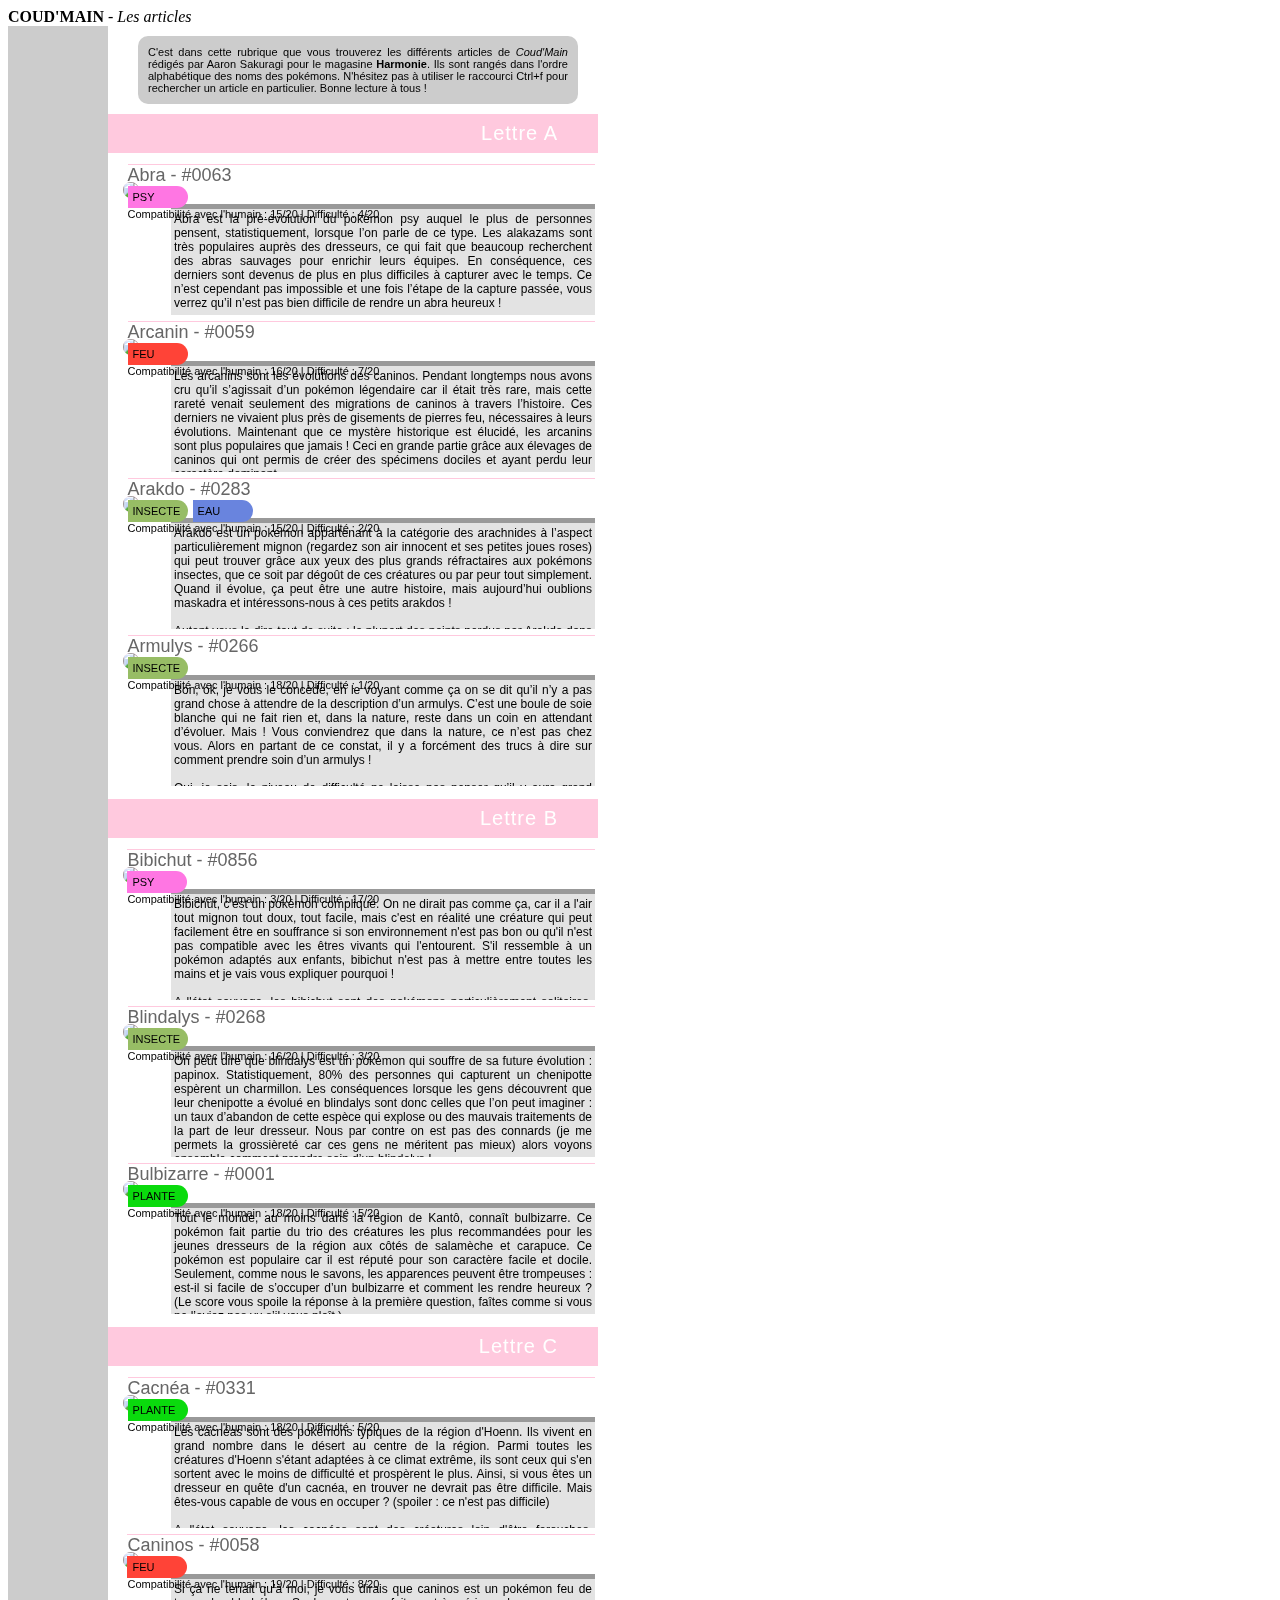
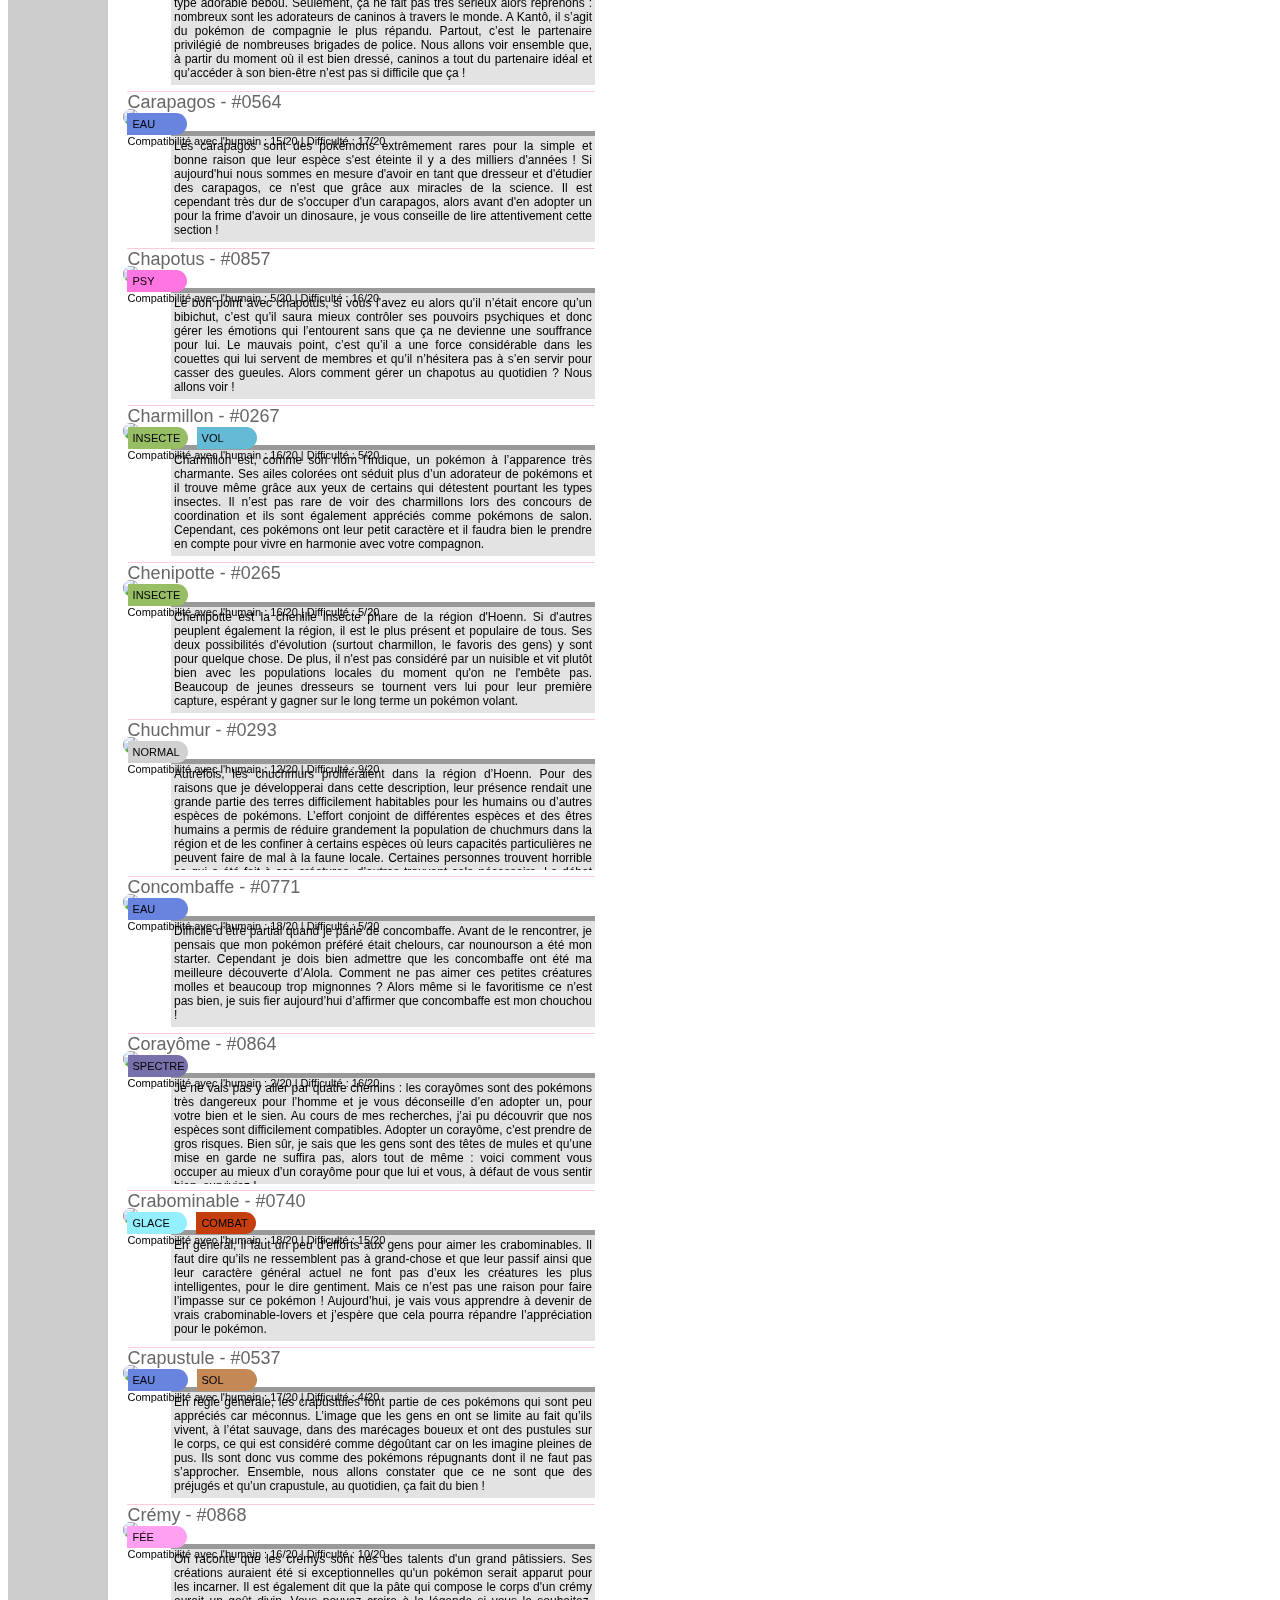
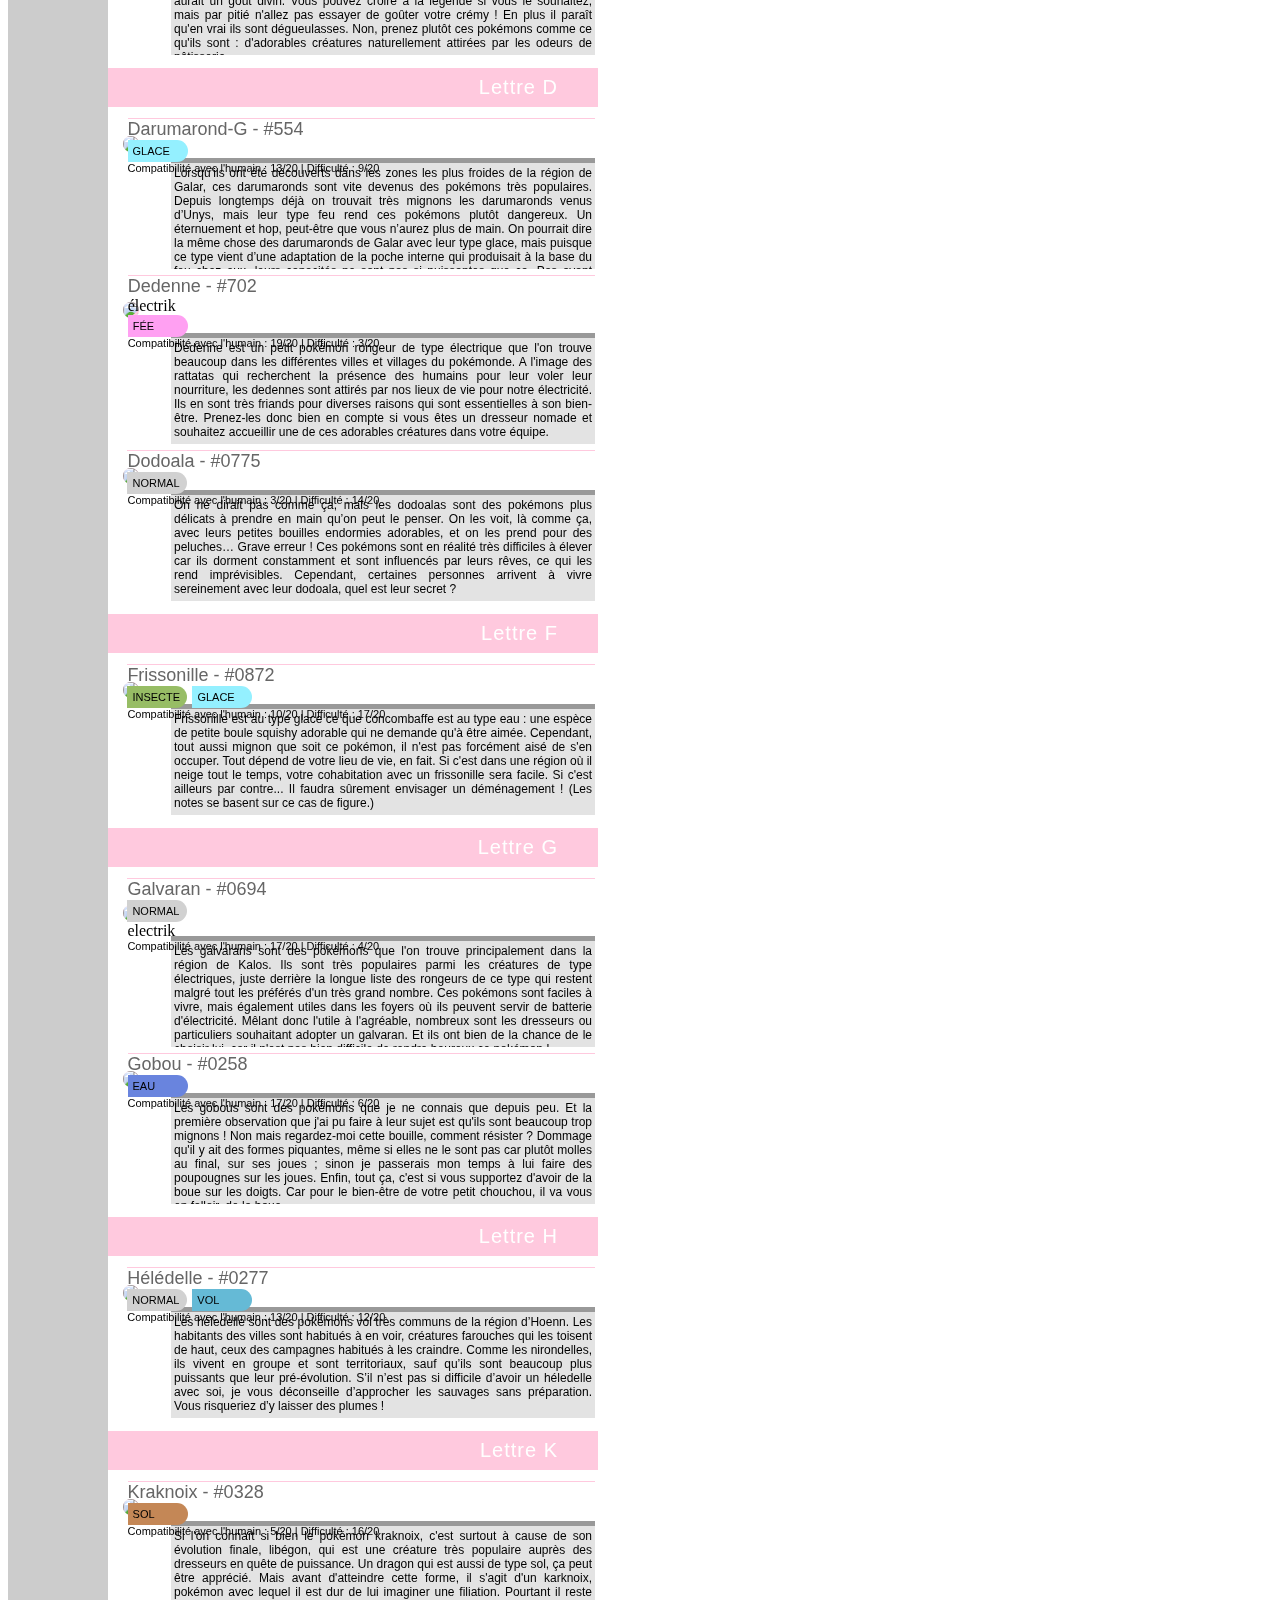
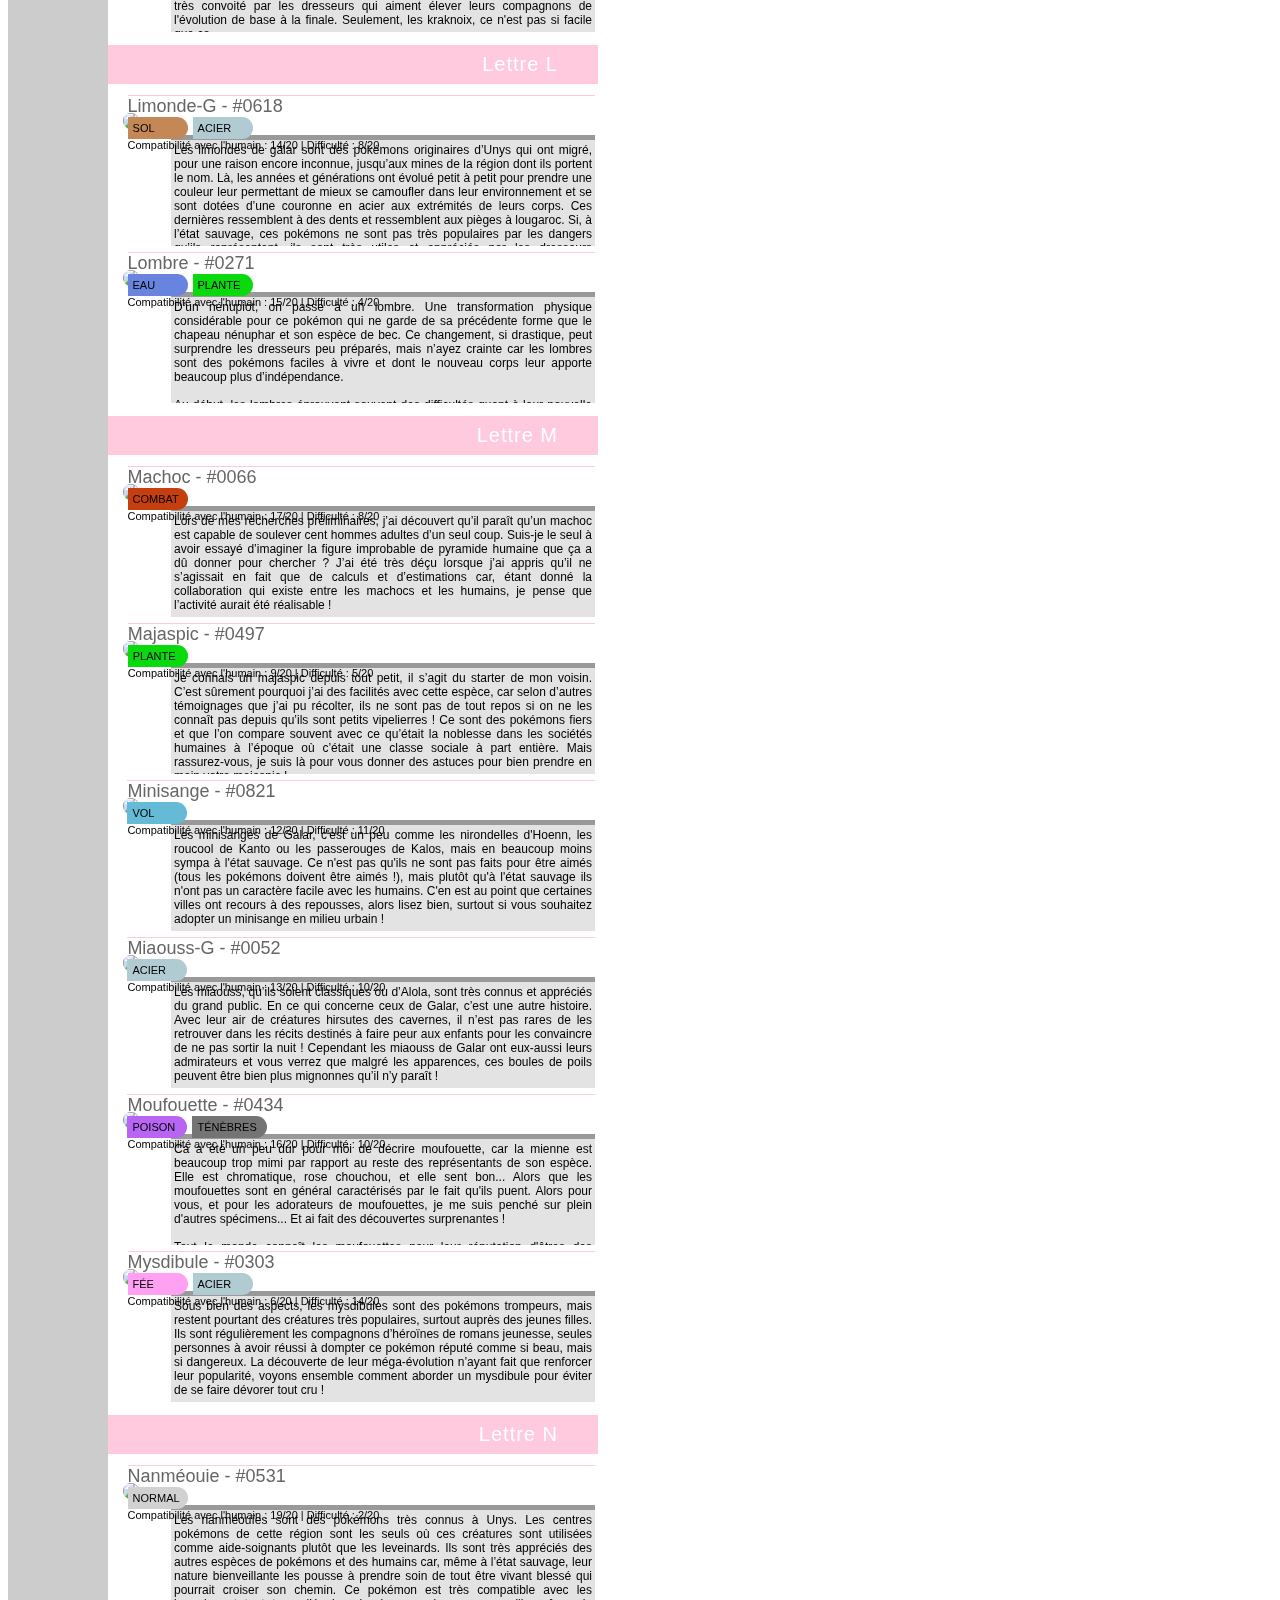
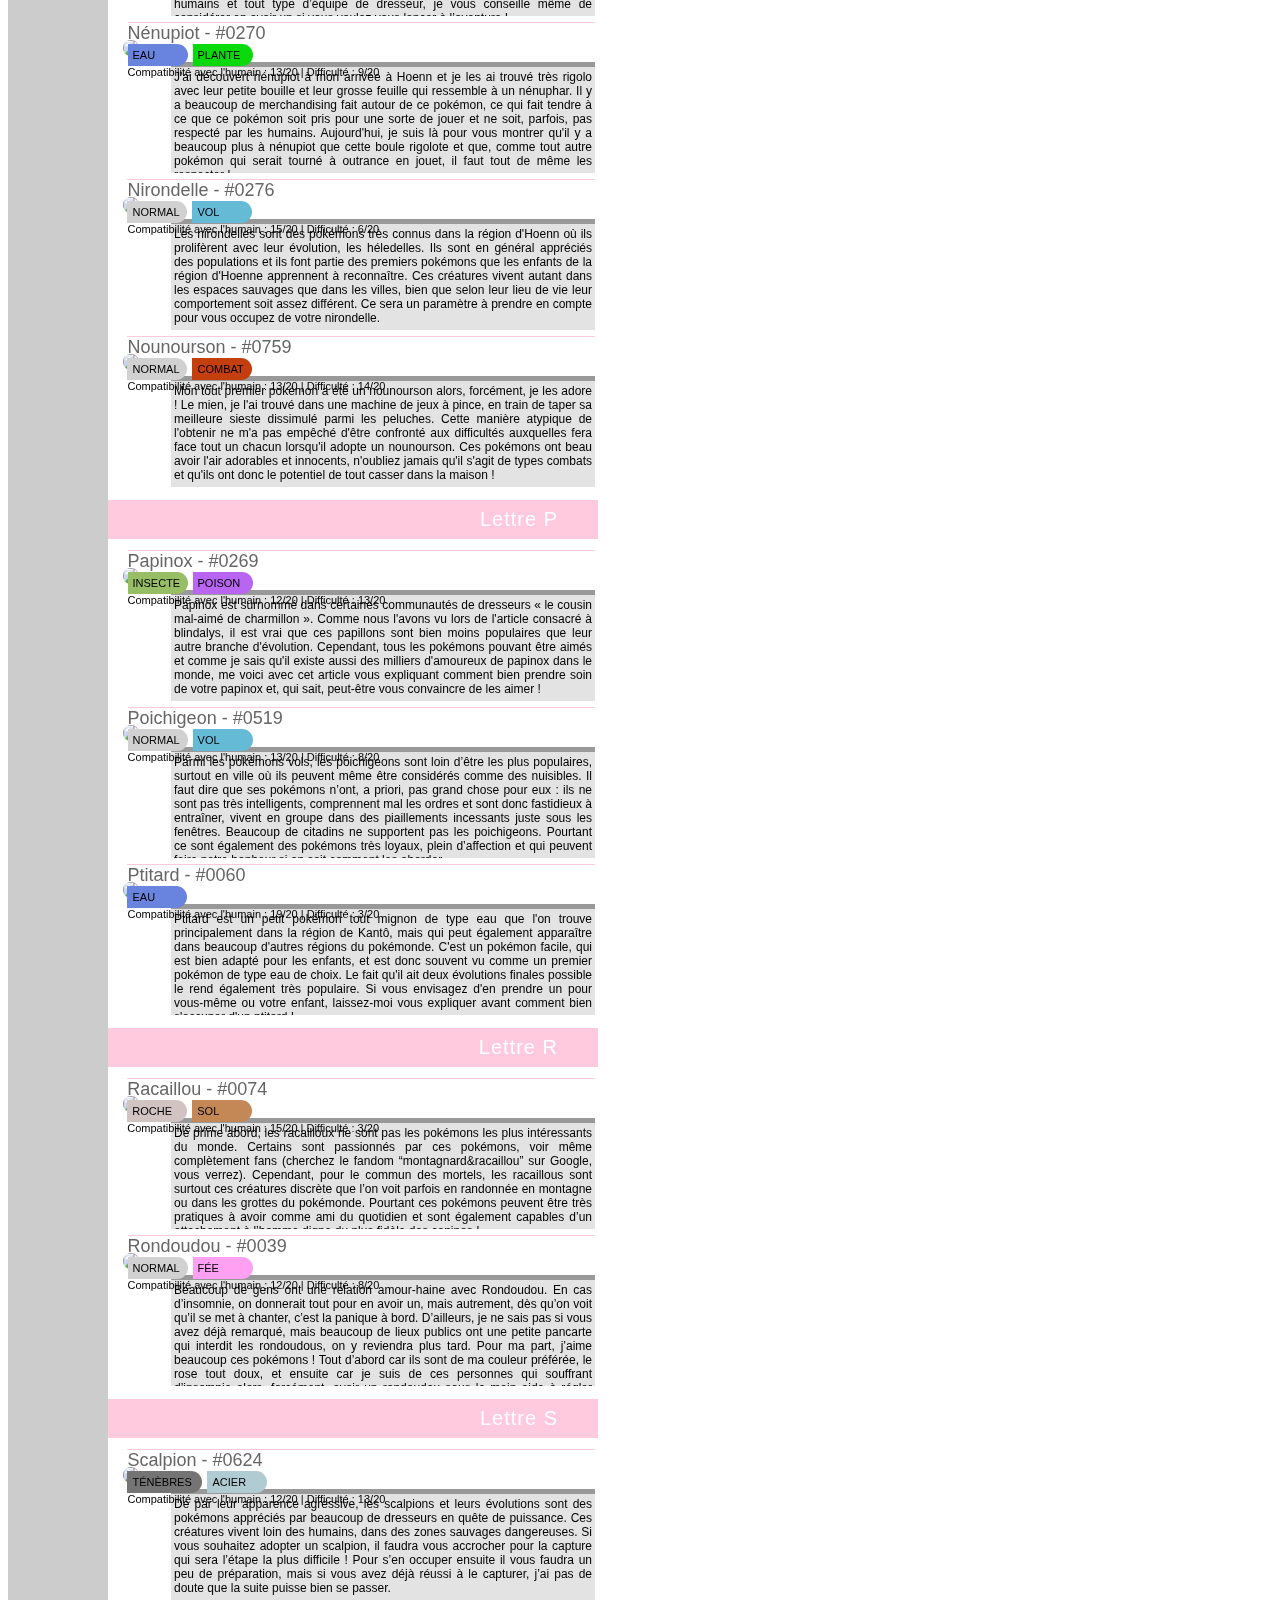
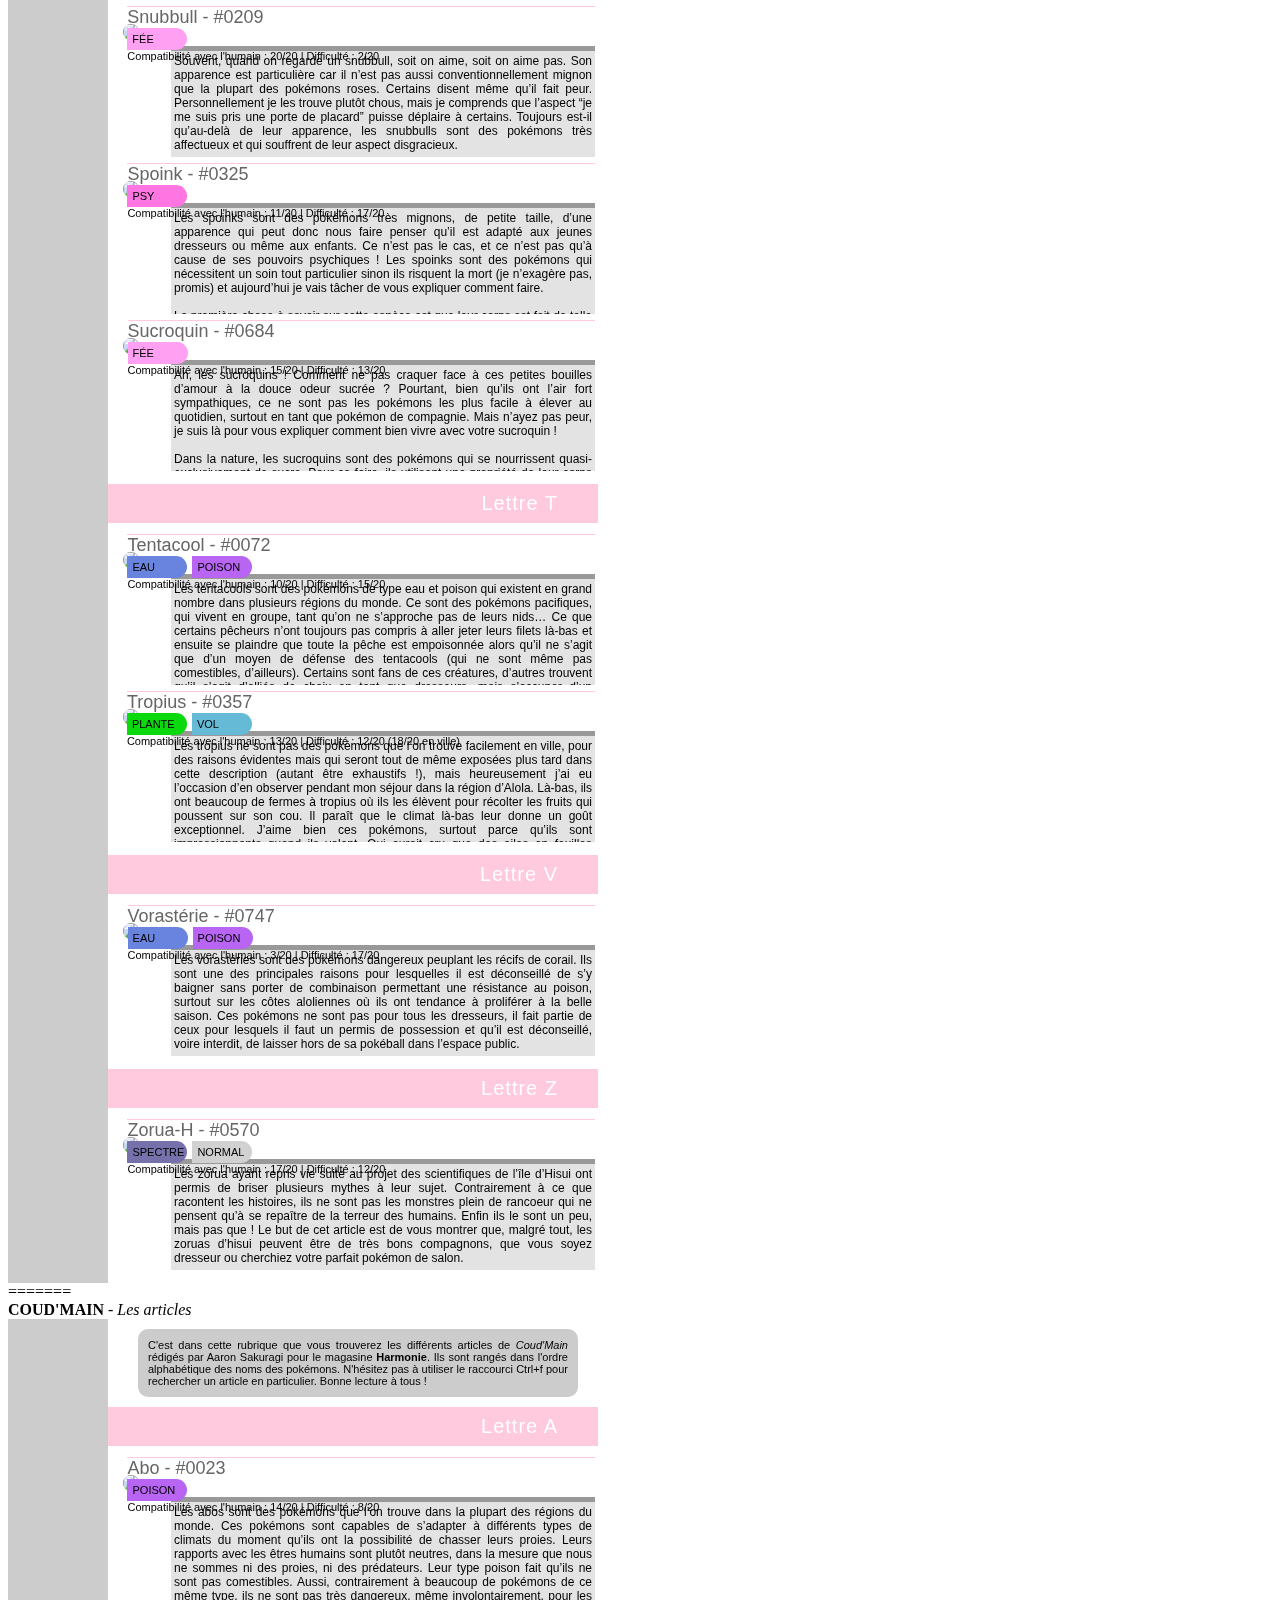
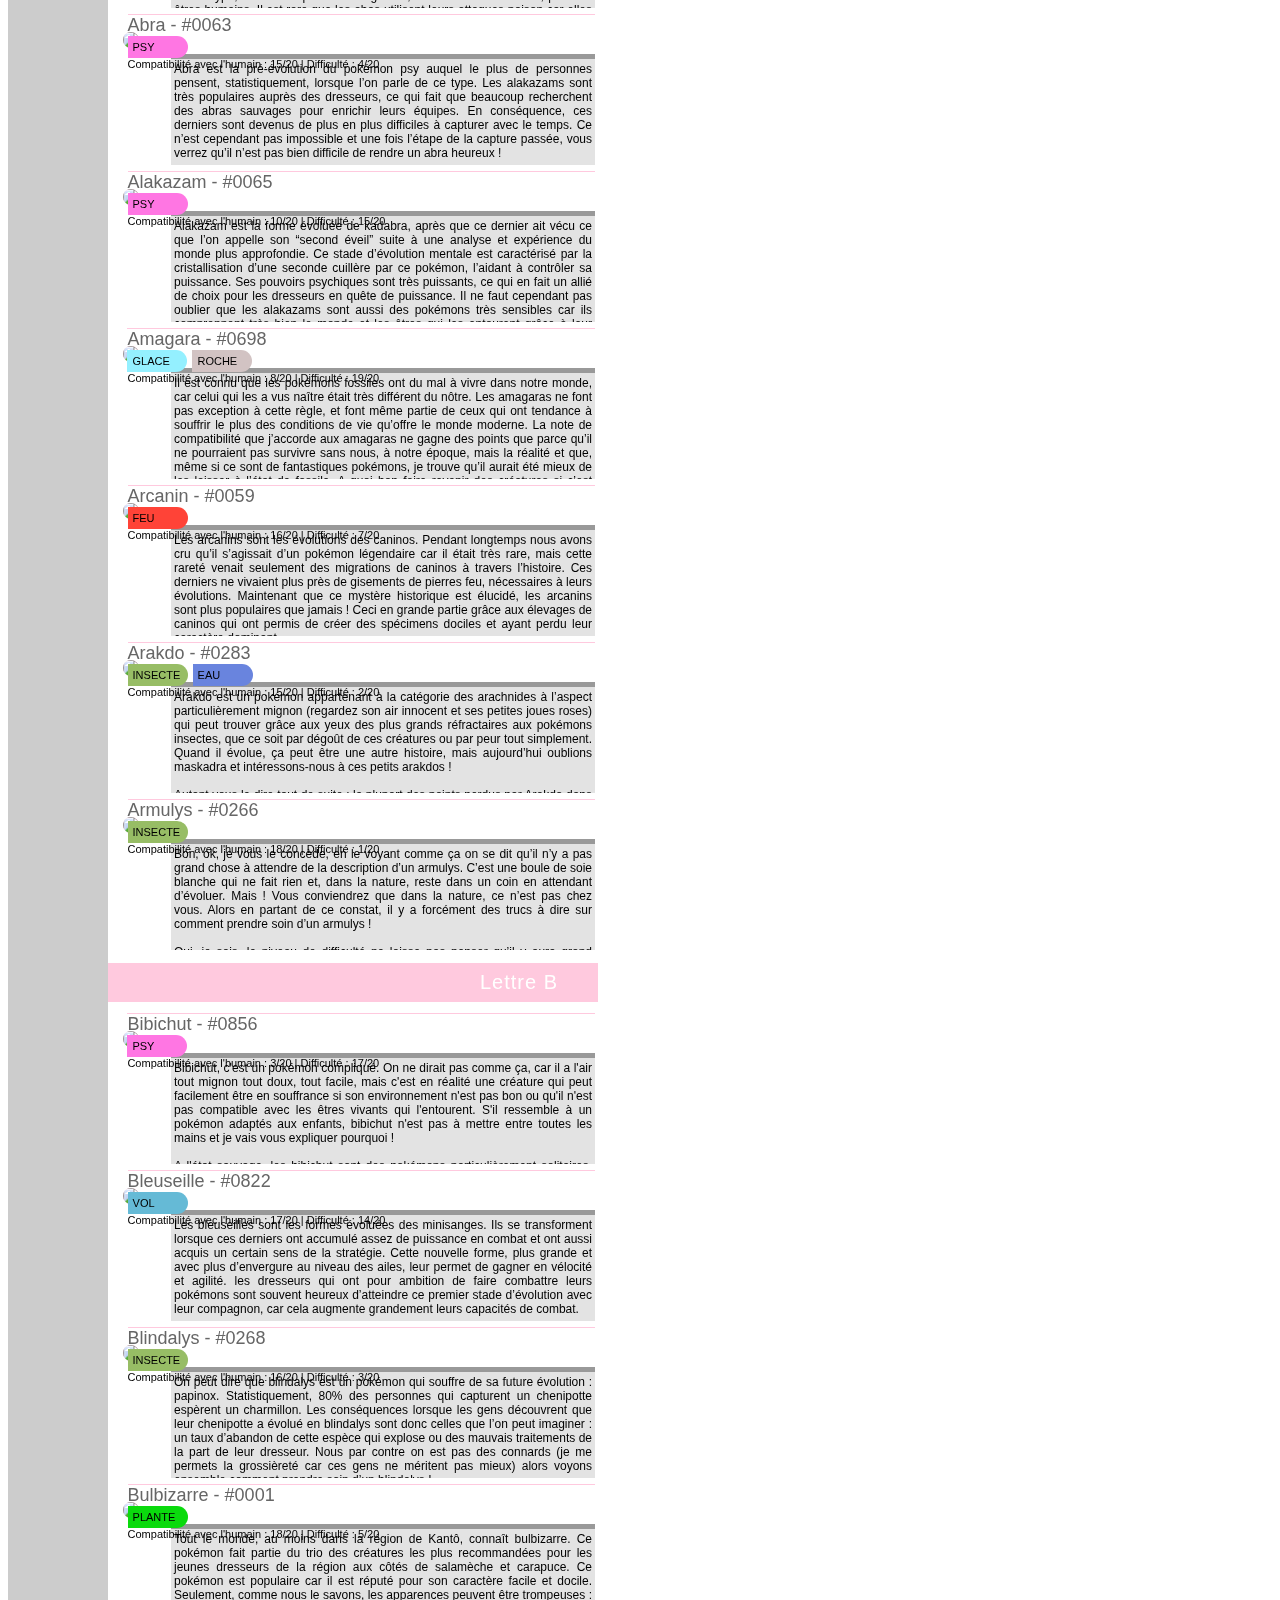
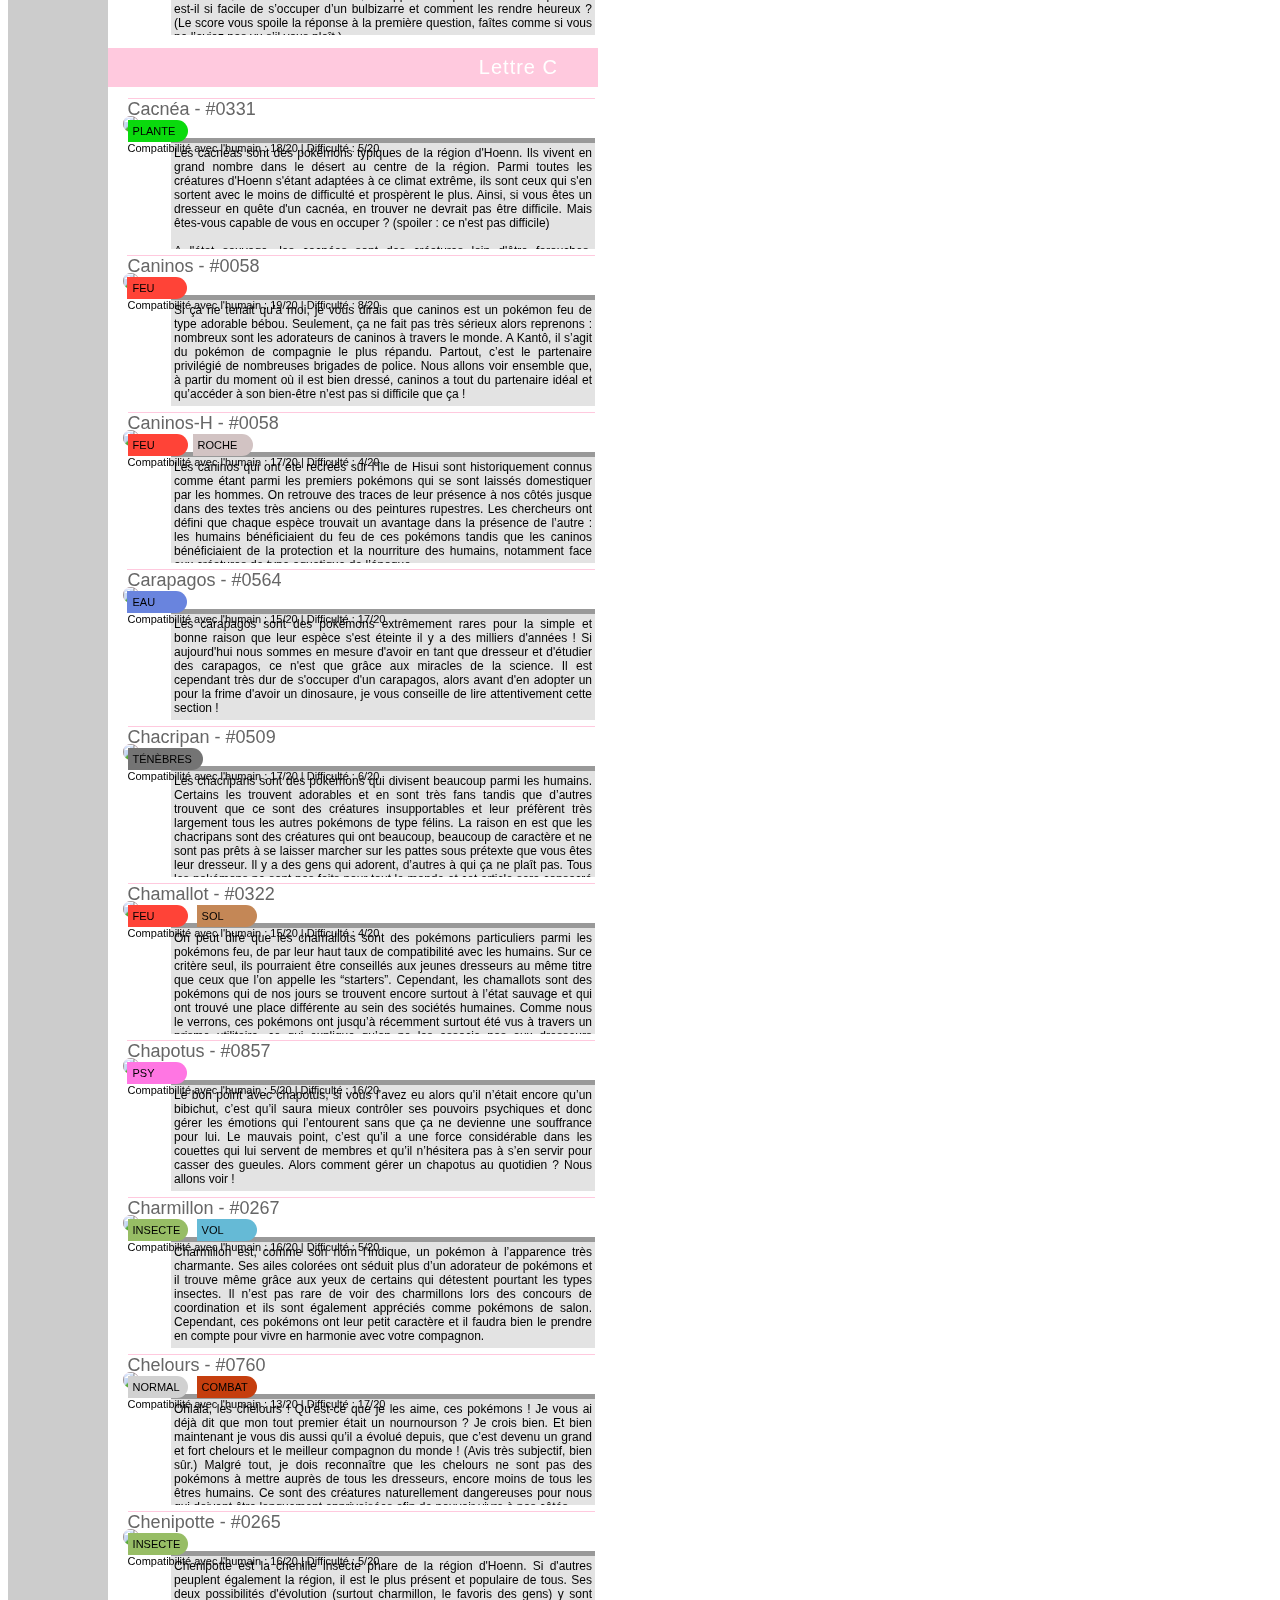
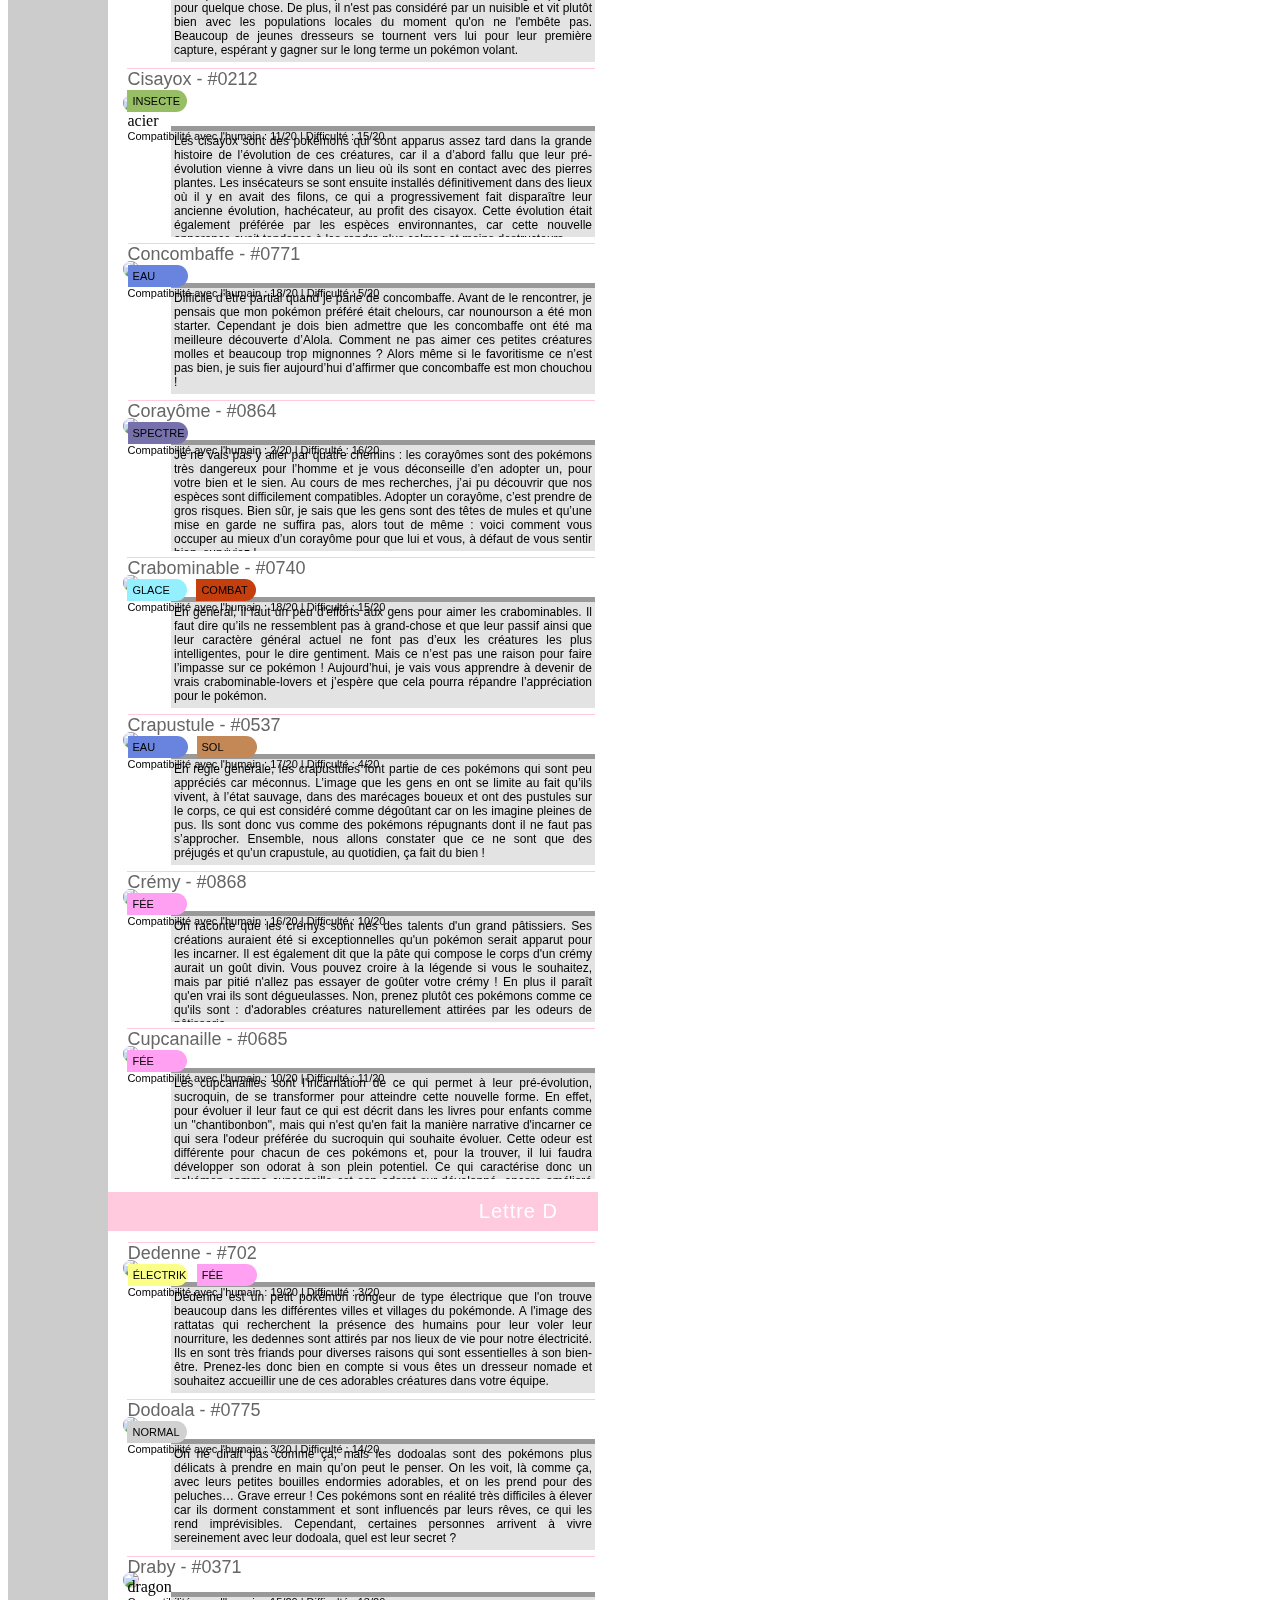
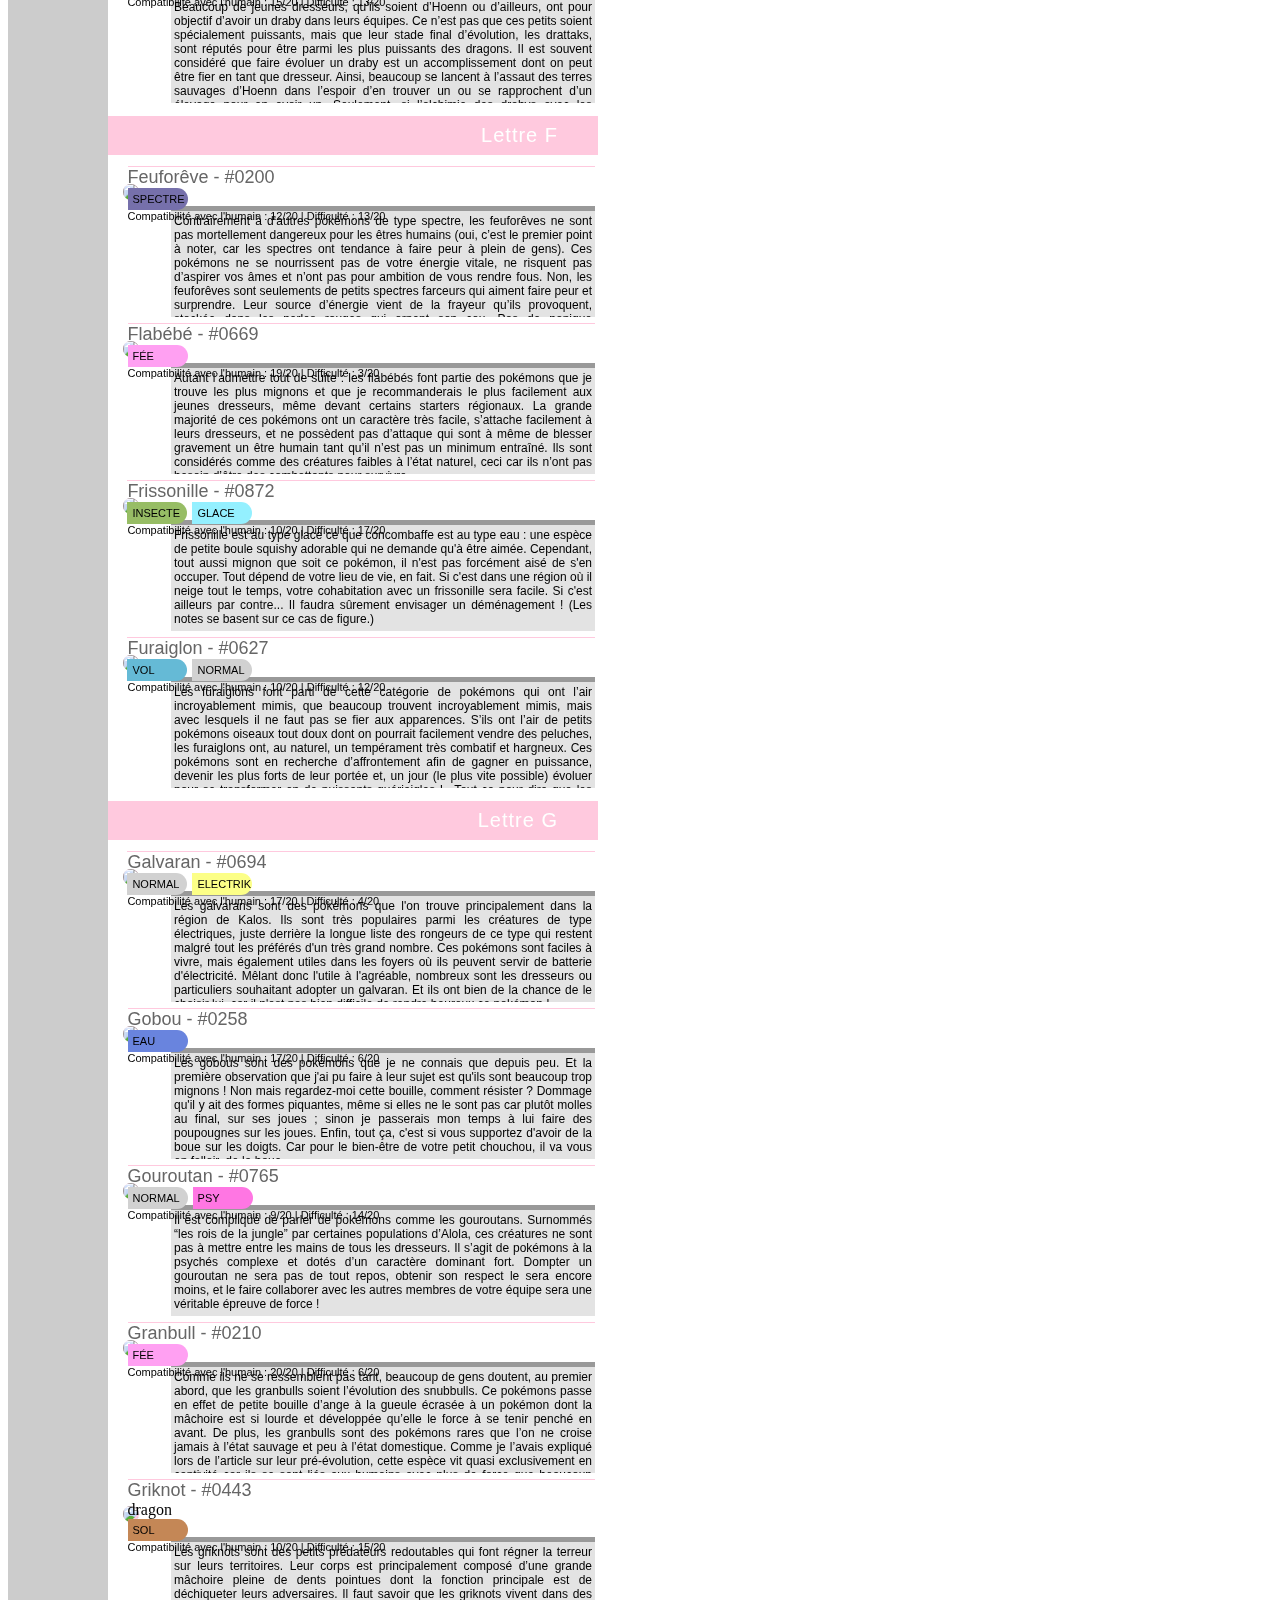
==== commit 2ed57047: "update" ====
--- a/index.html
+++ b/index.html
@@ -1,4 +1,3 @@
-<<<<<<< HEAD
 <!DOCTYPE html>
 <html>
 <head>
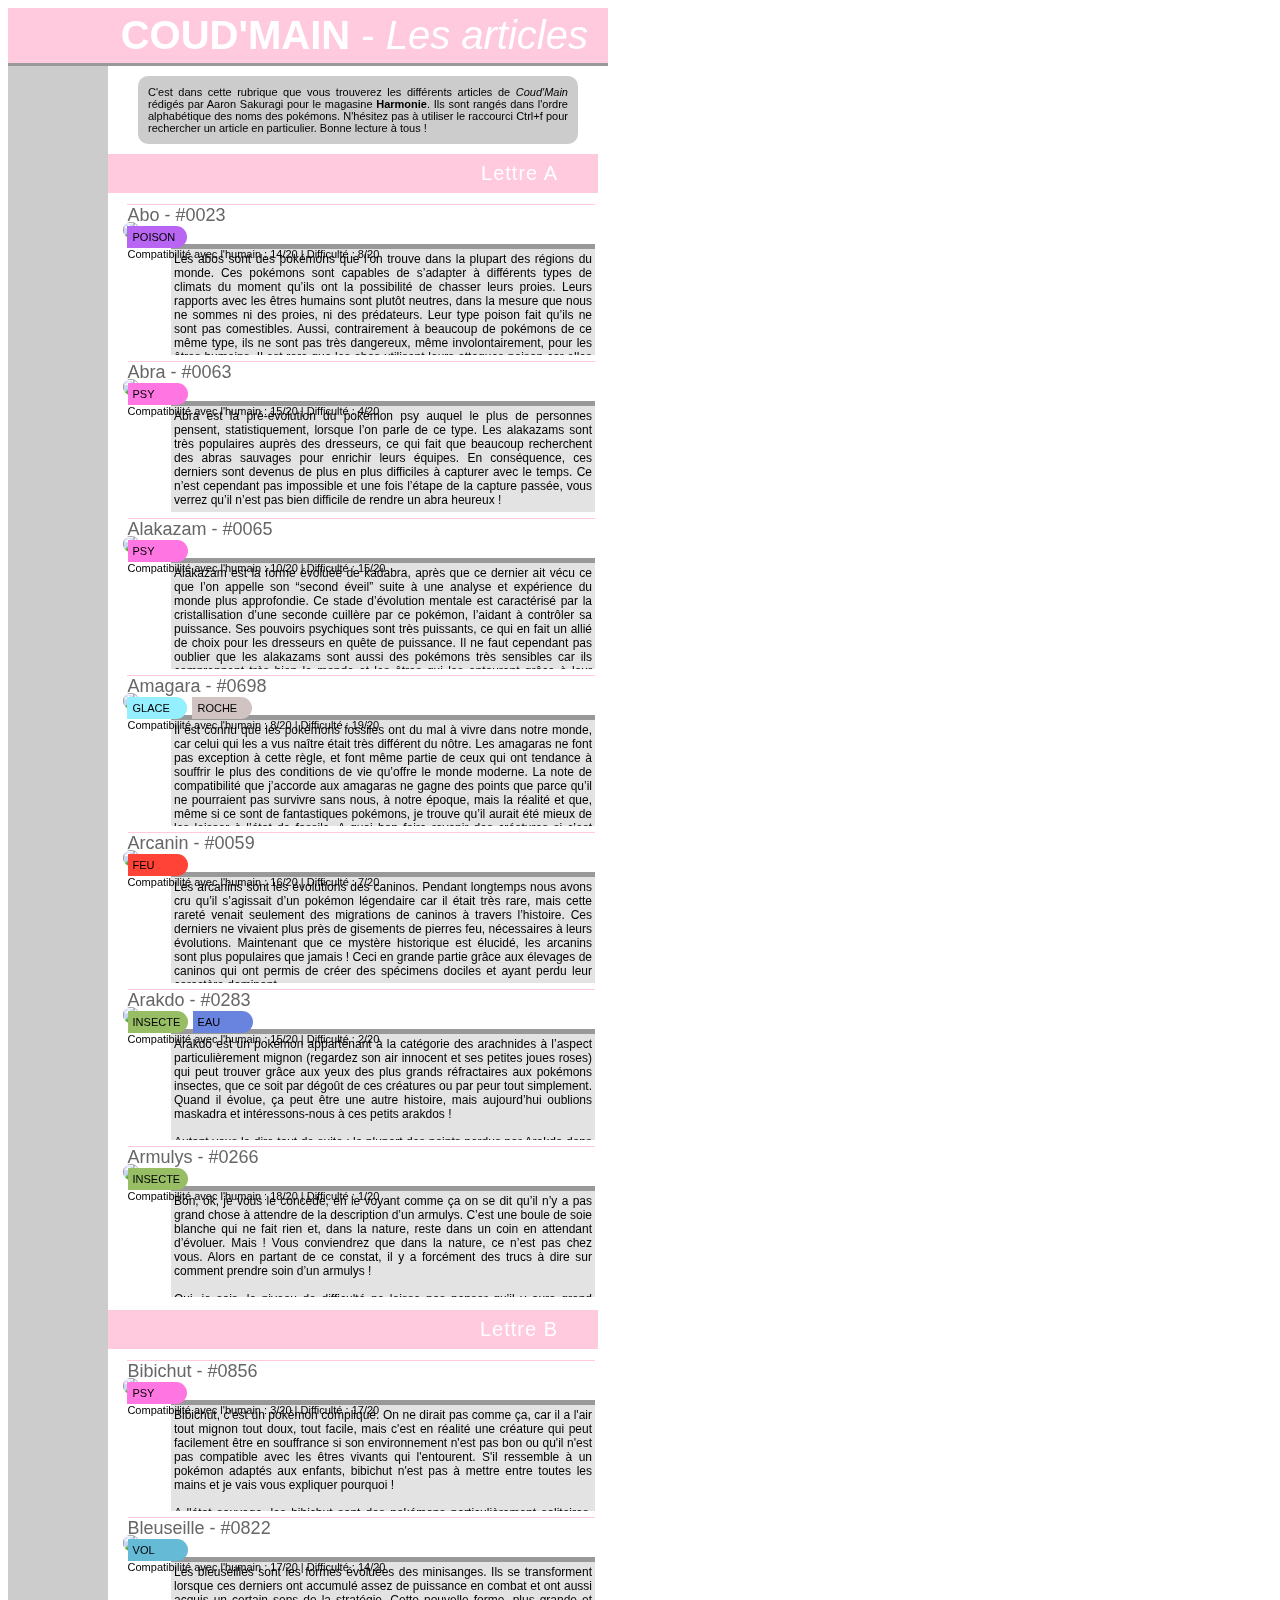
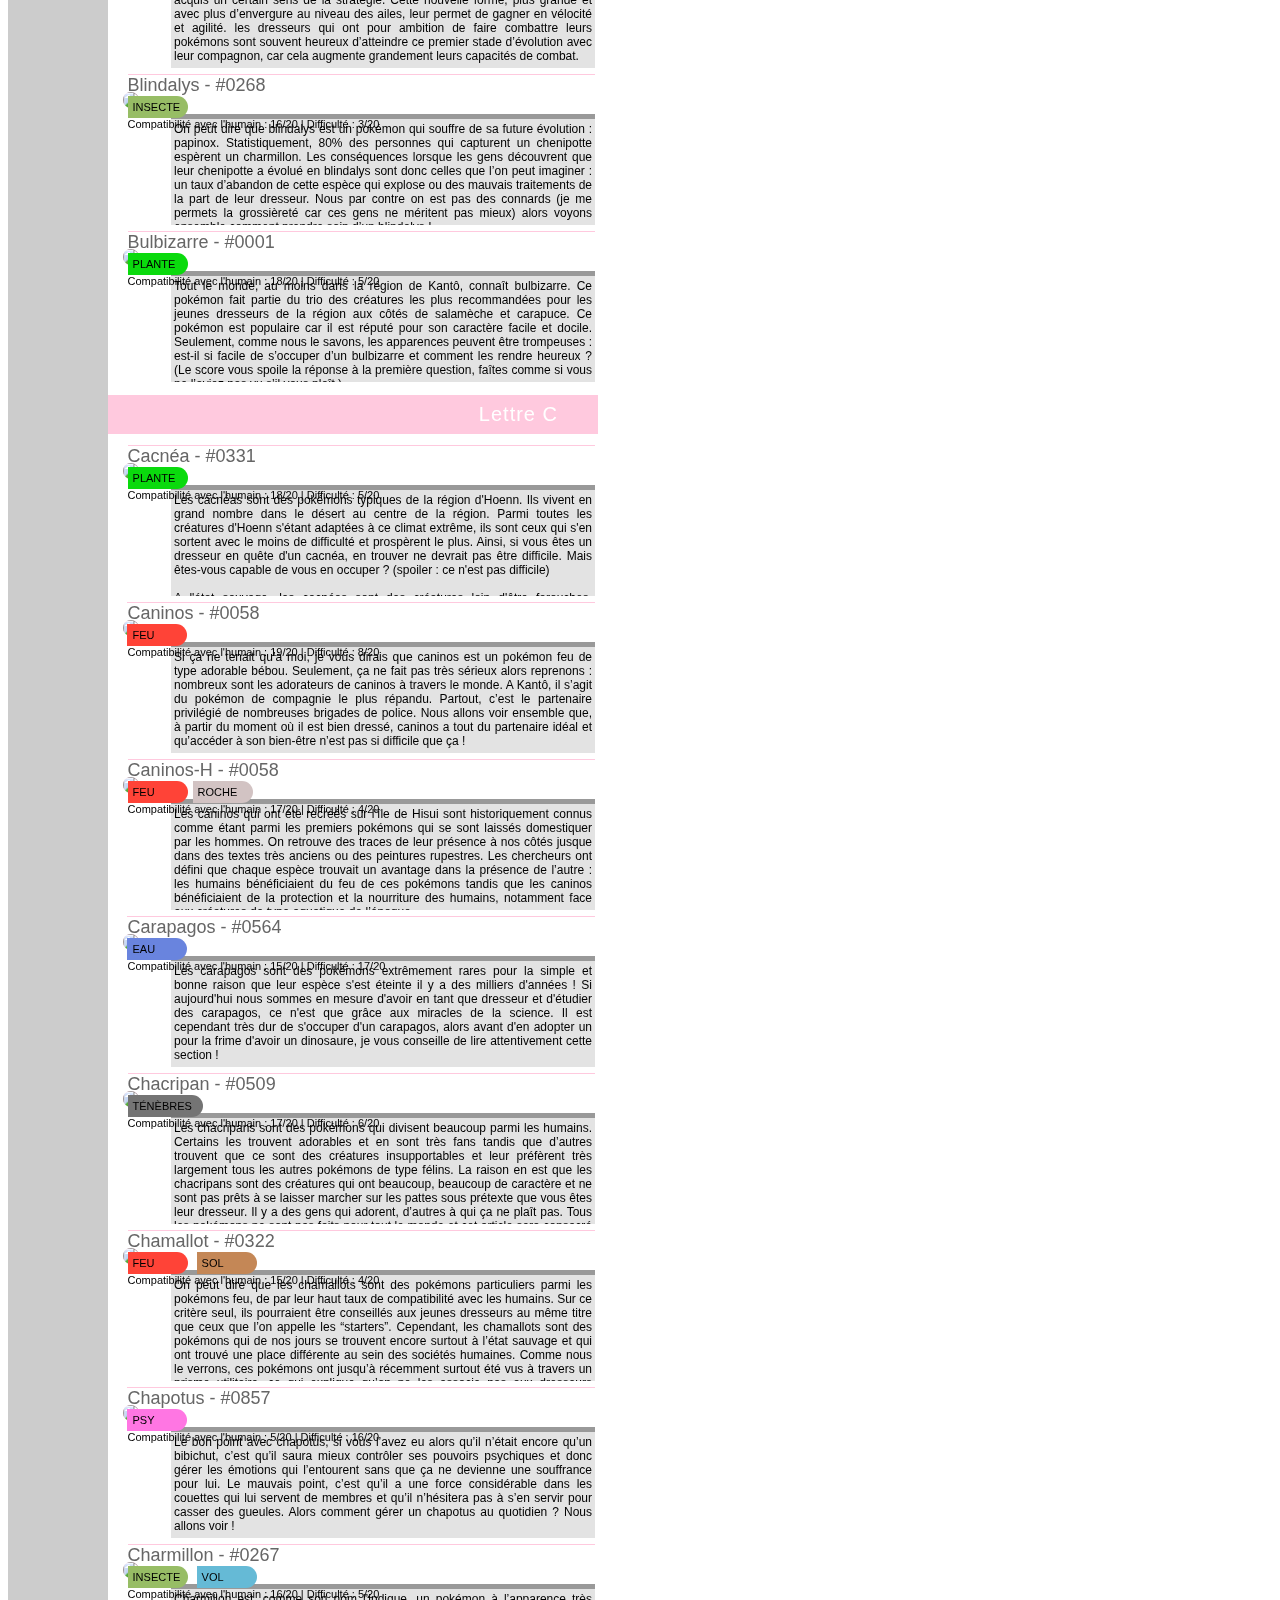
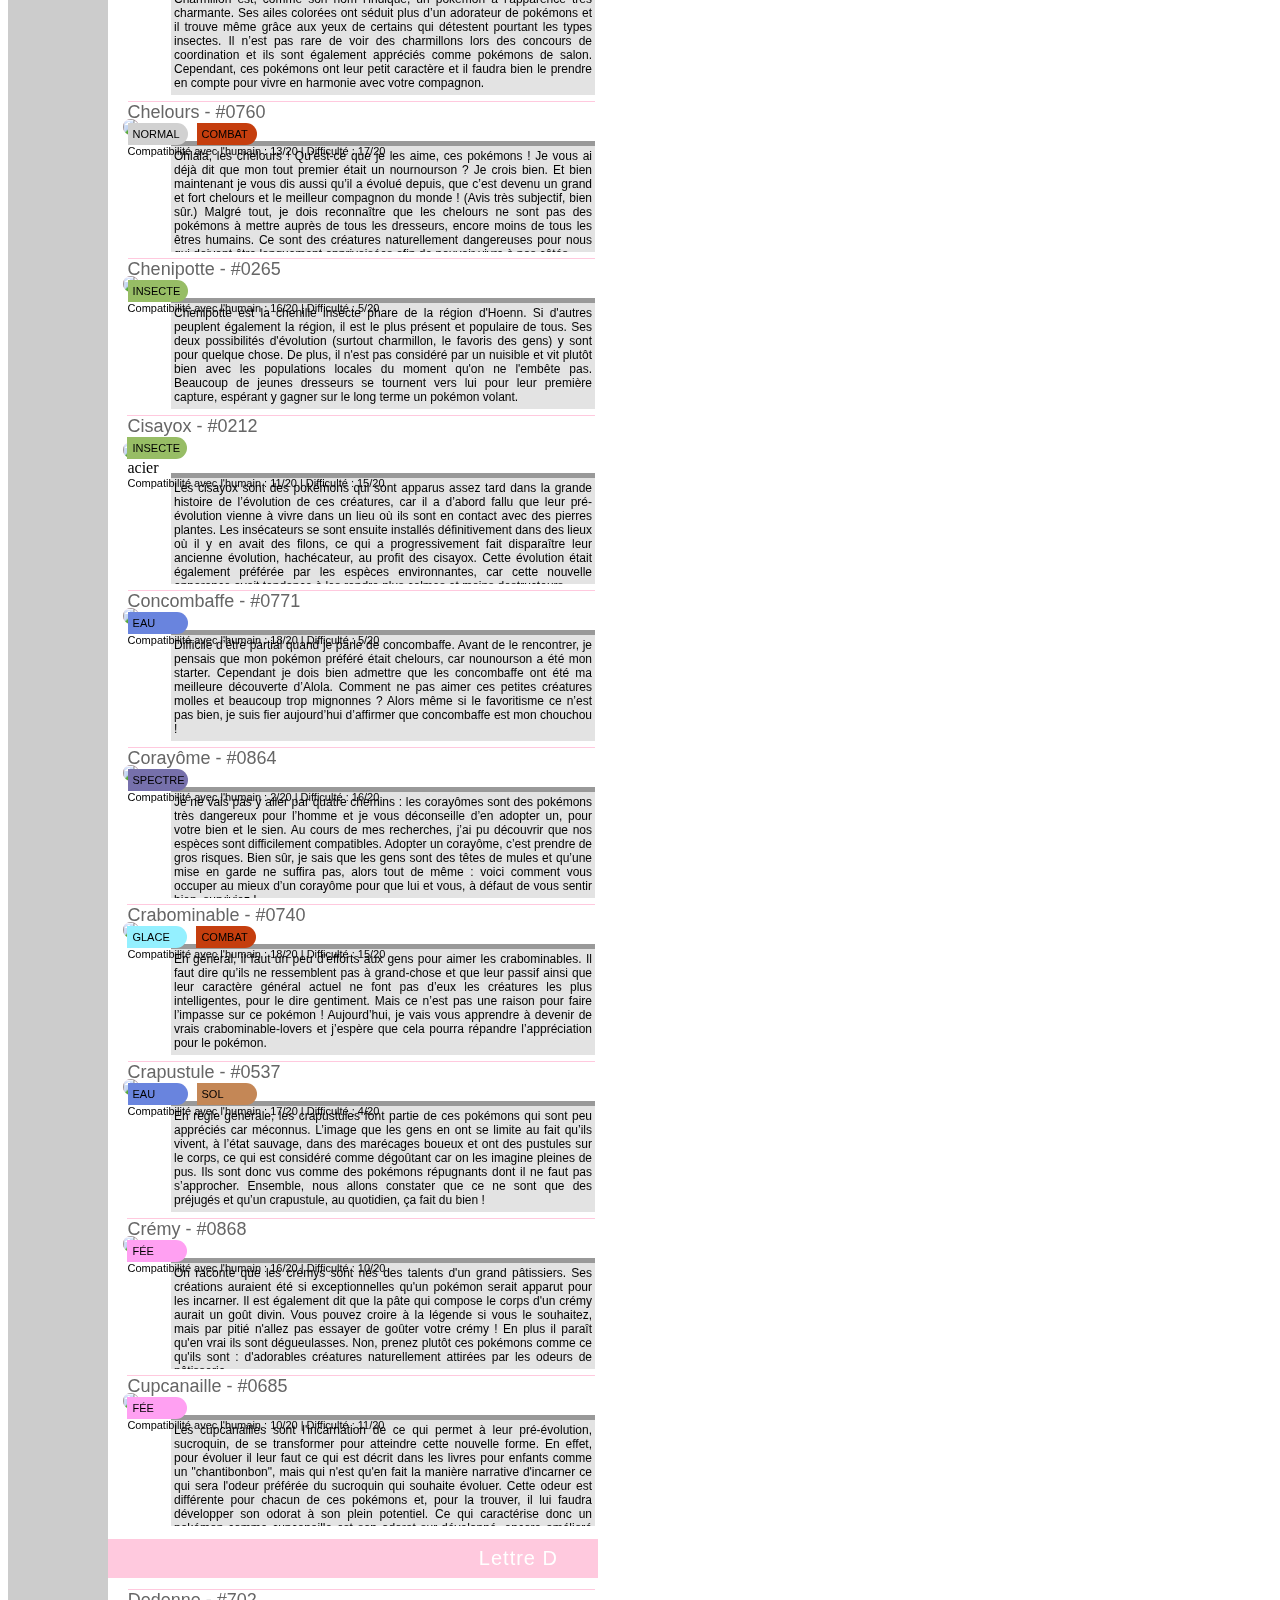
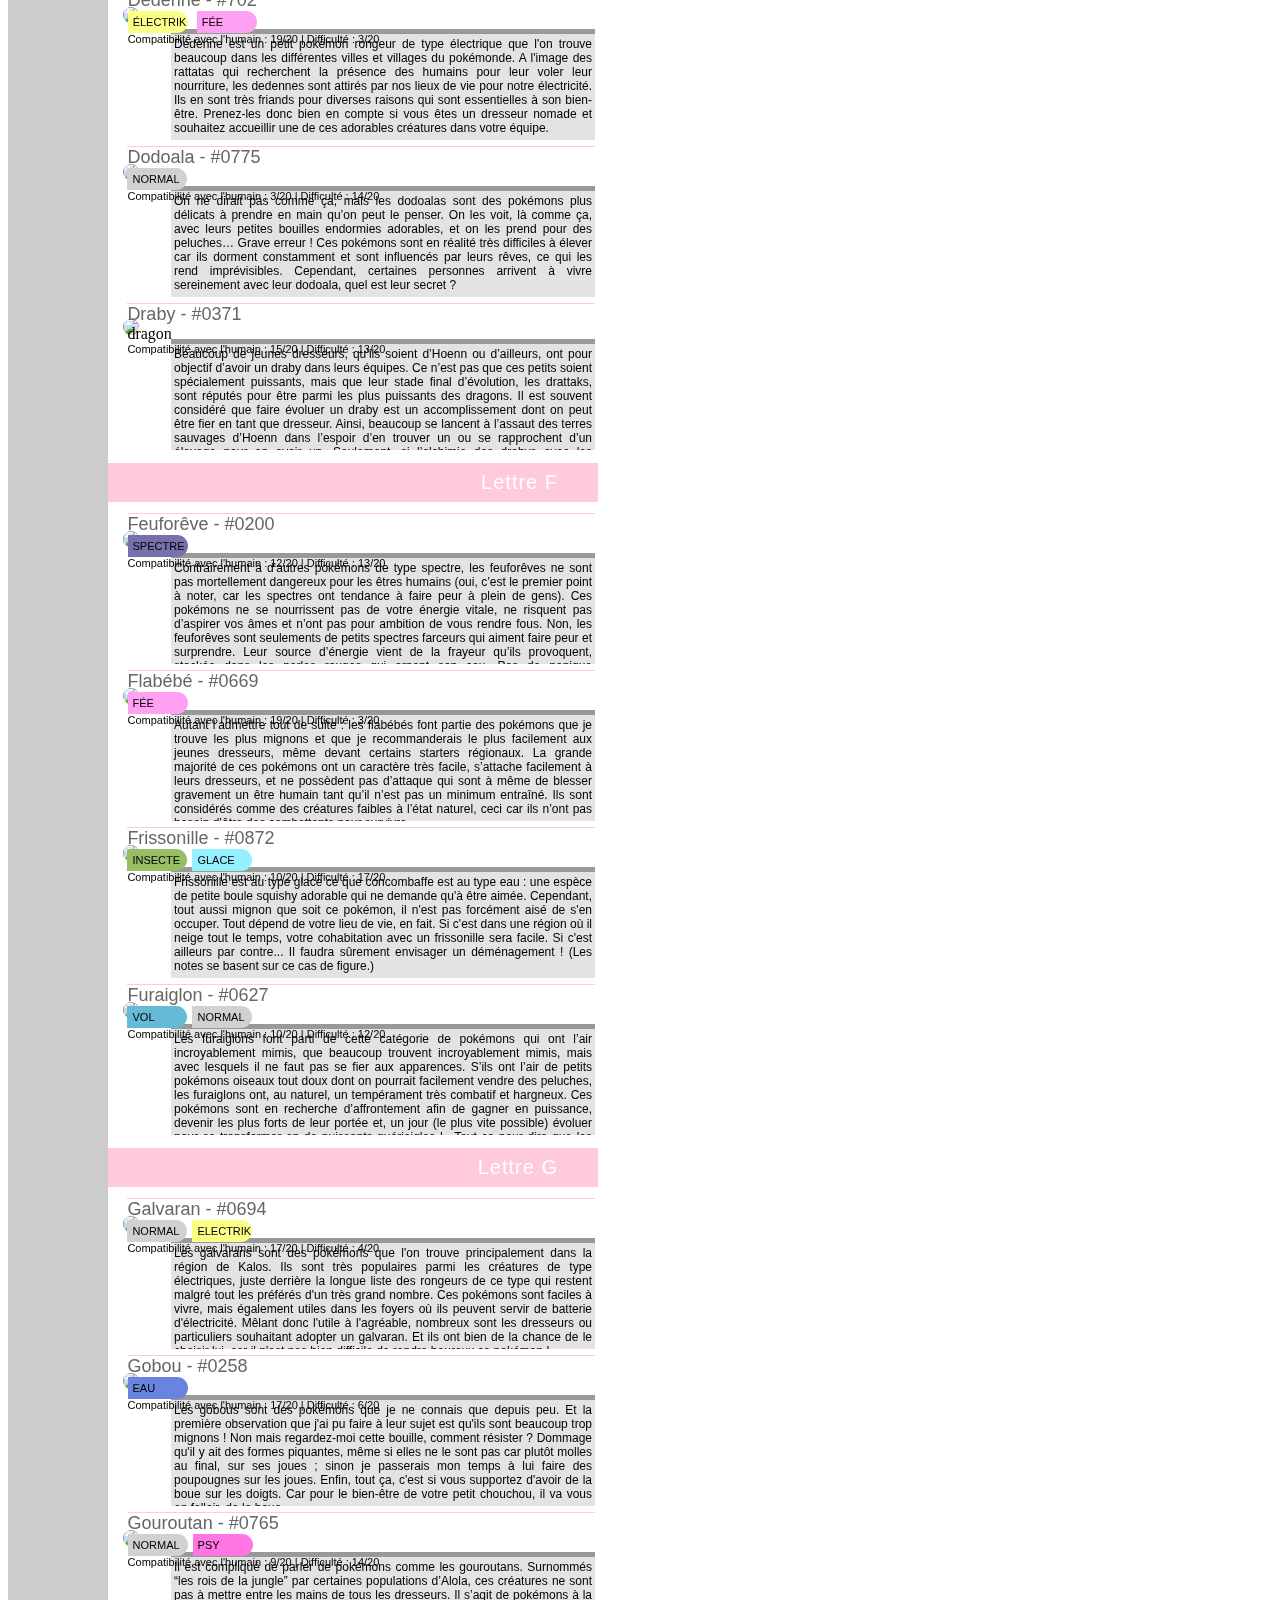
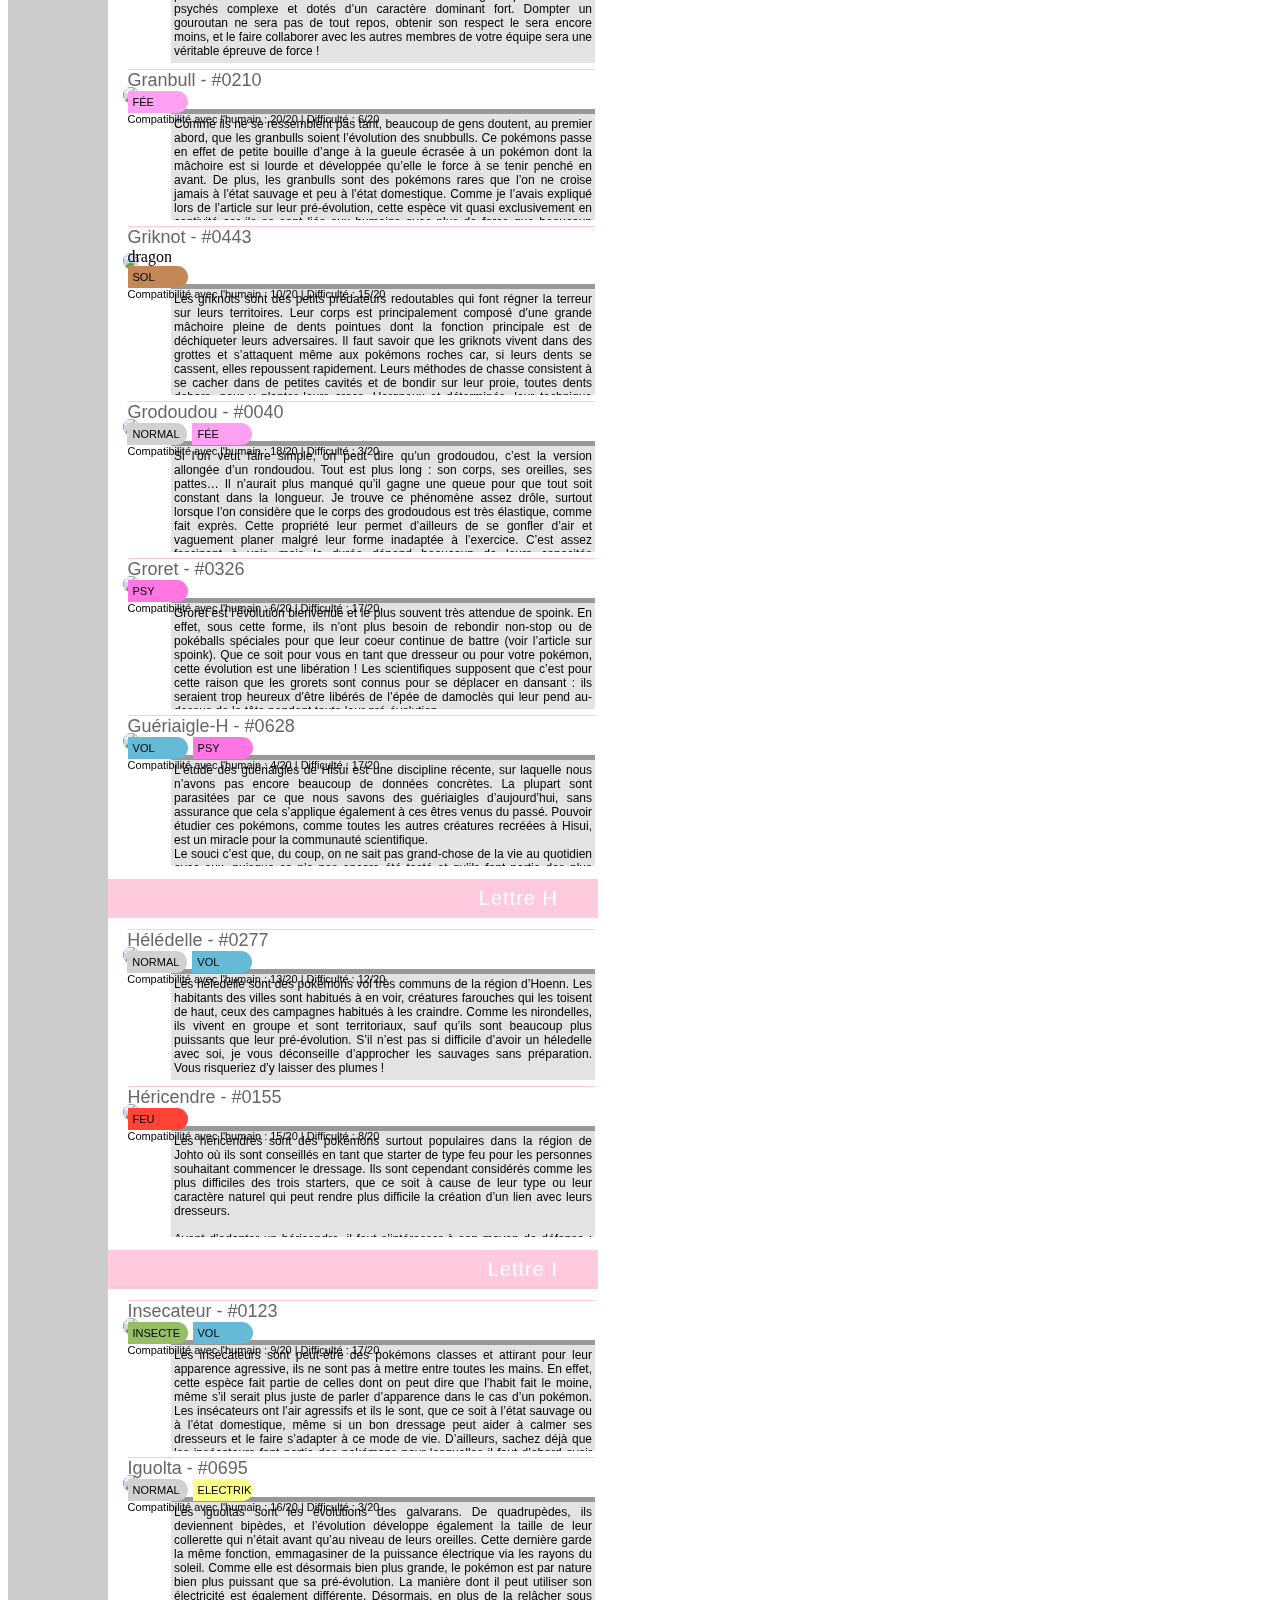
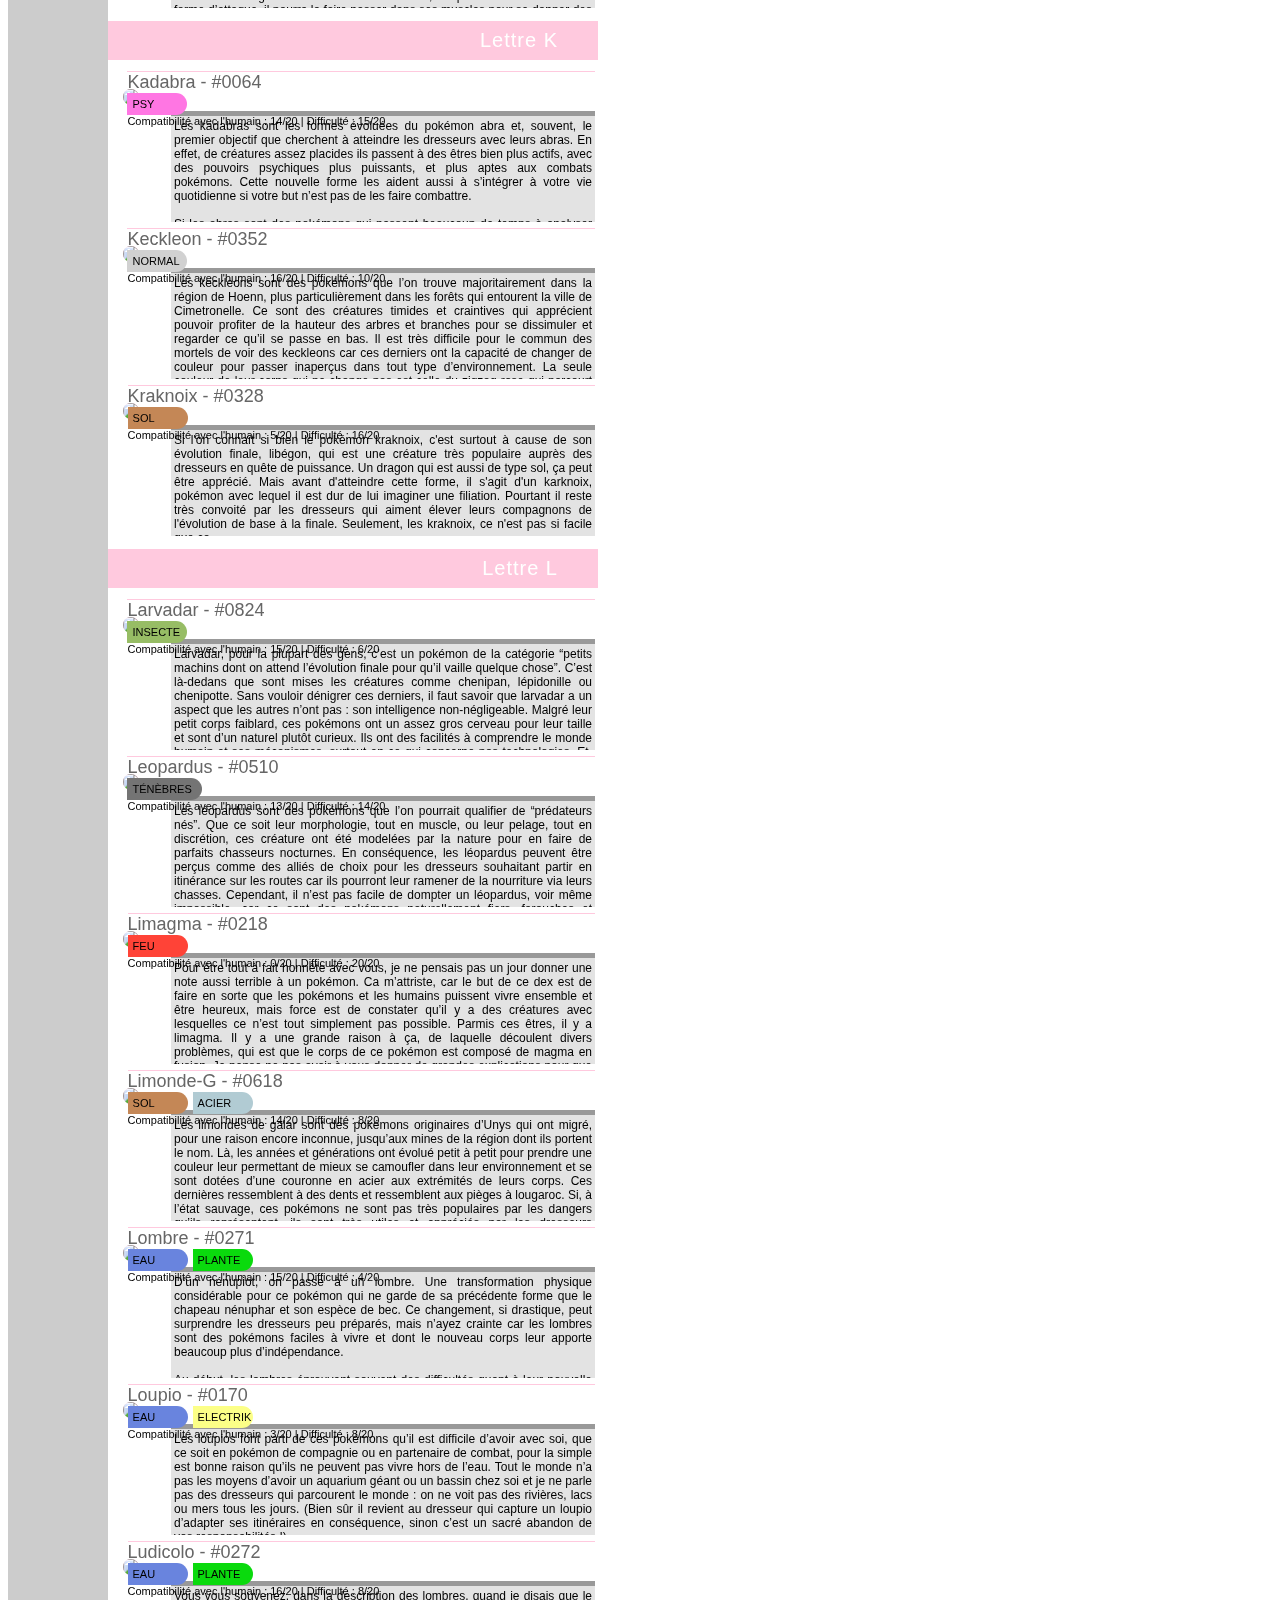
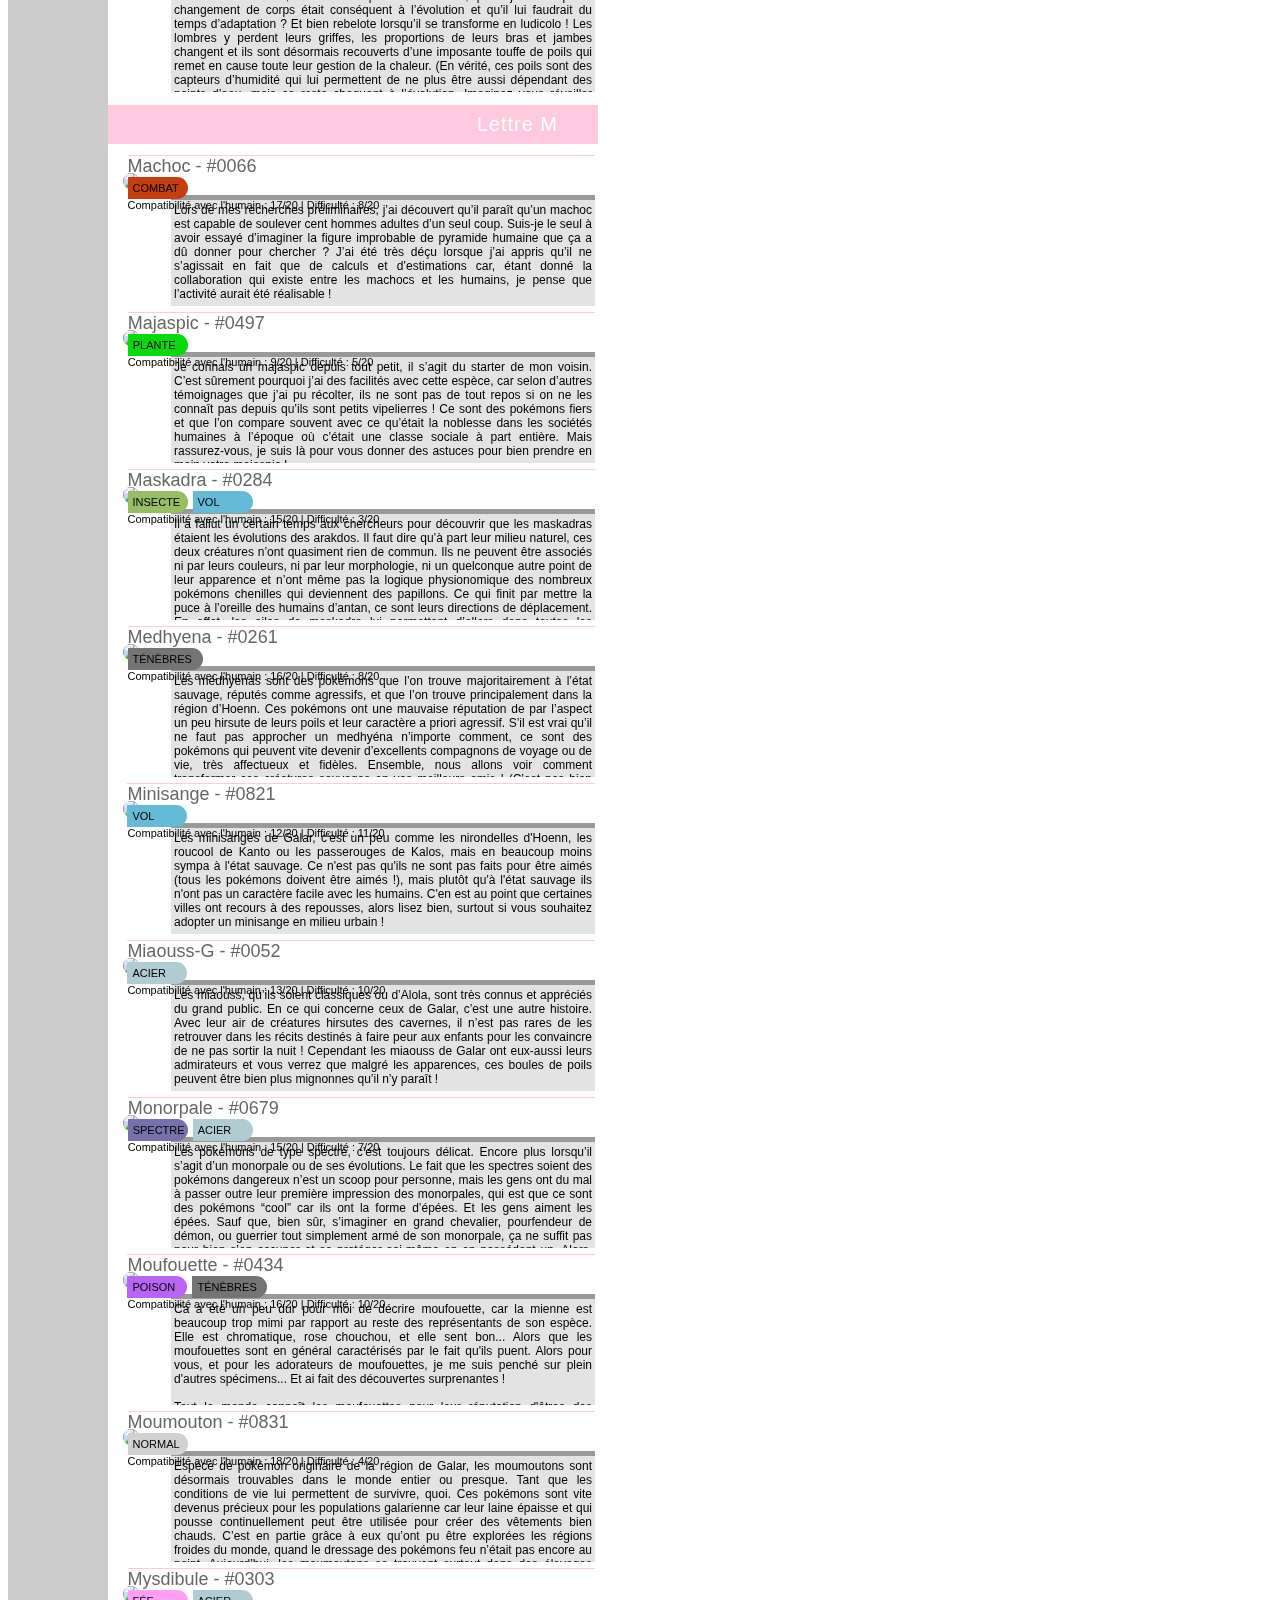
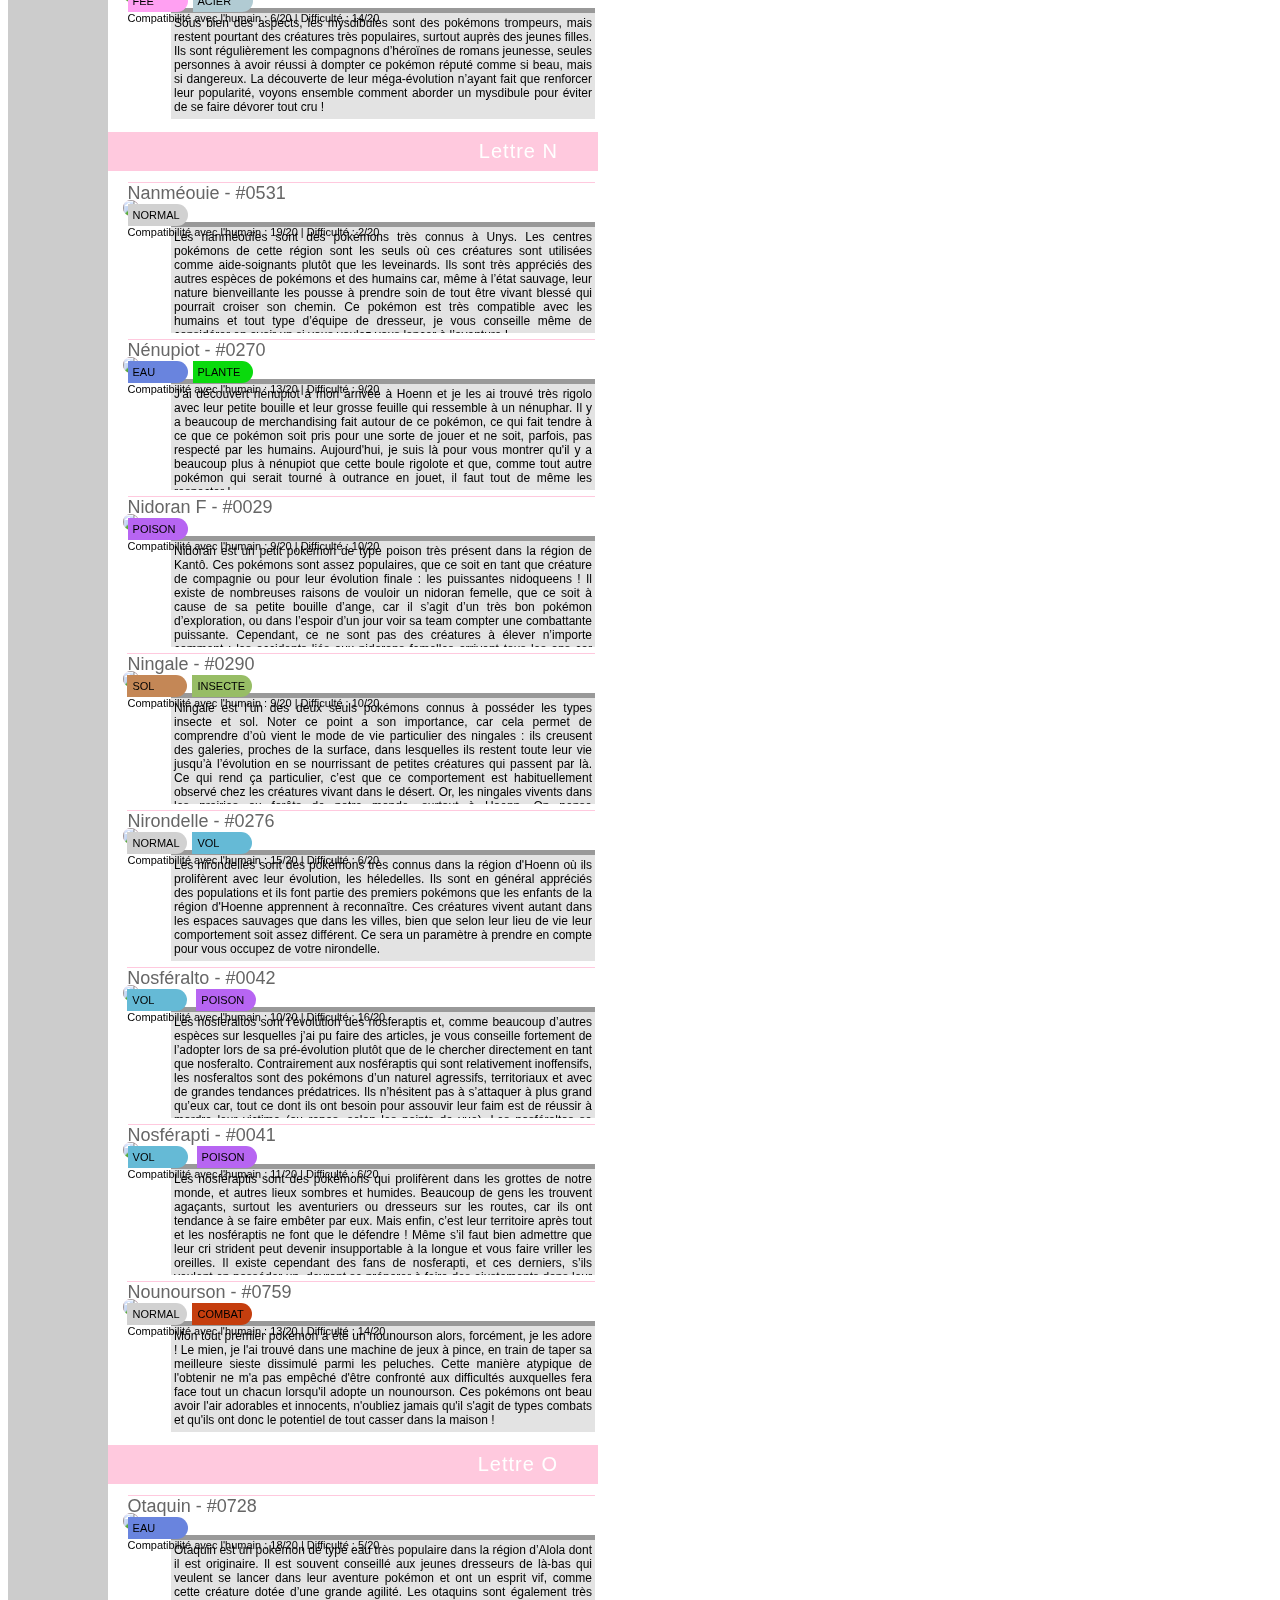
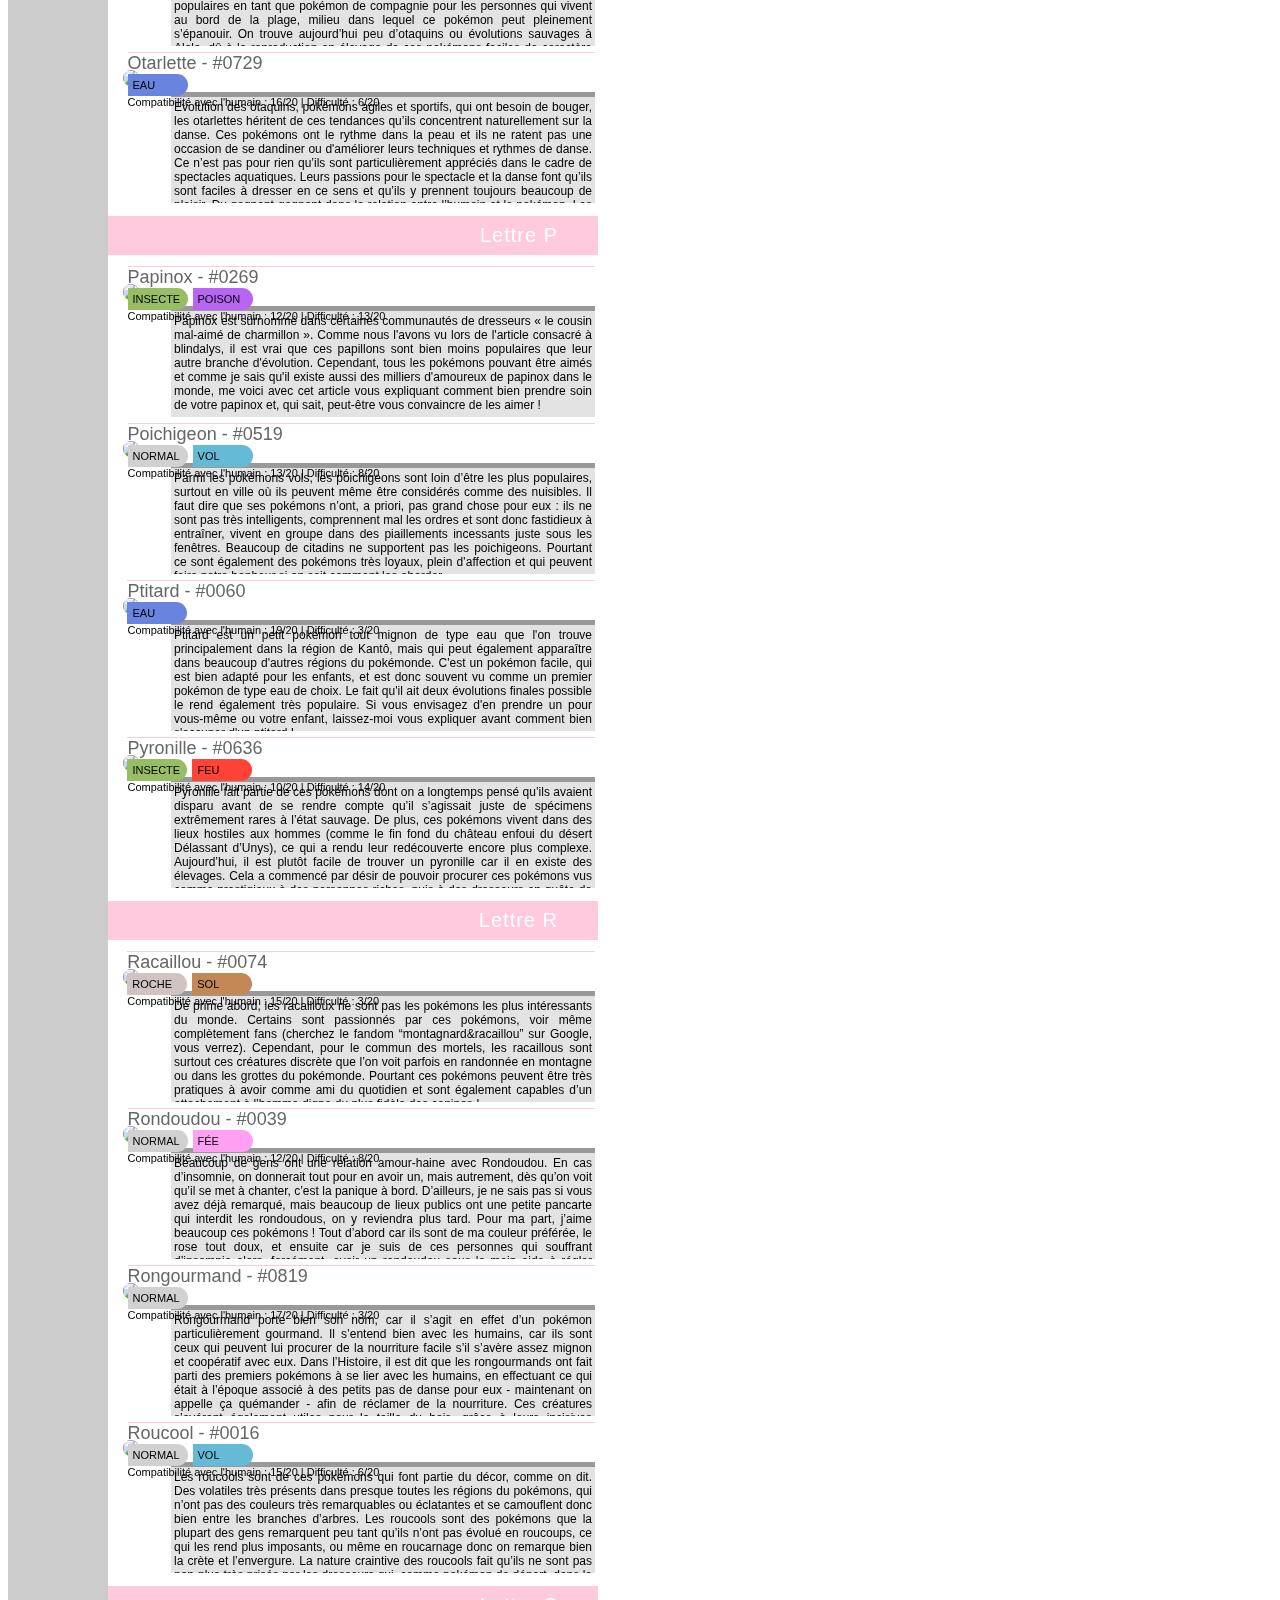
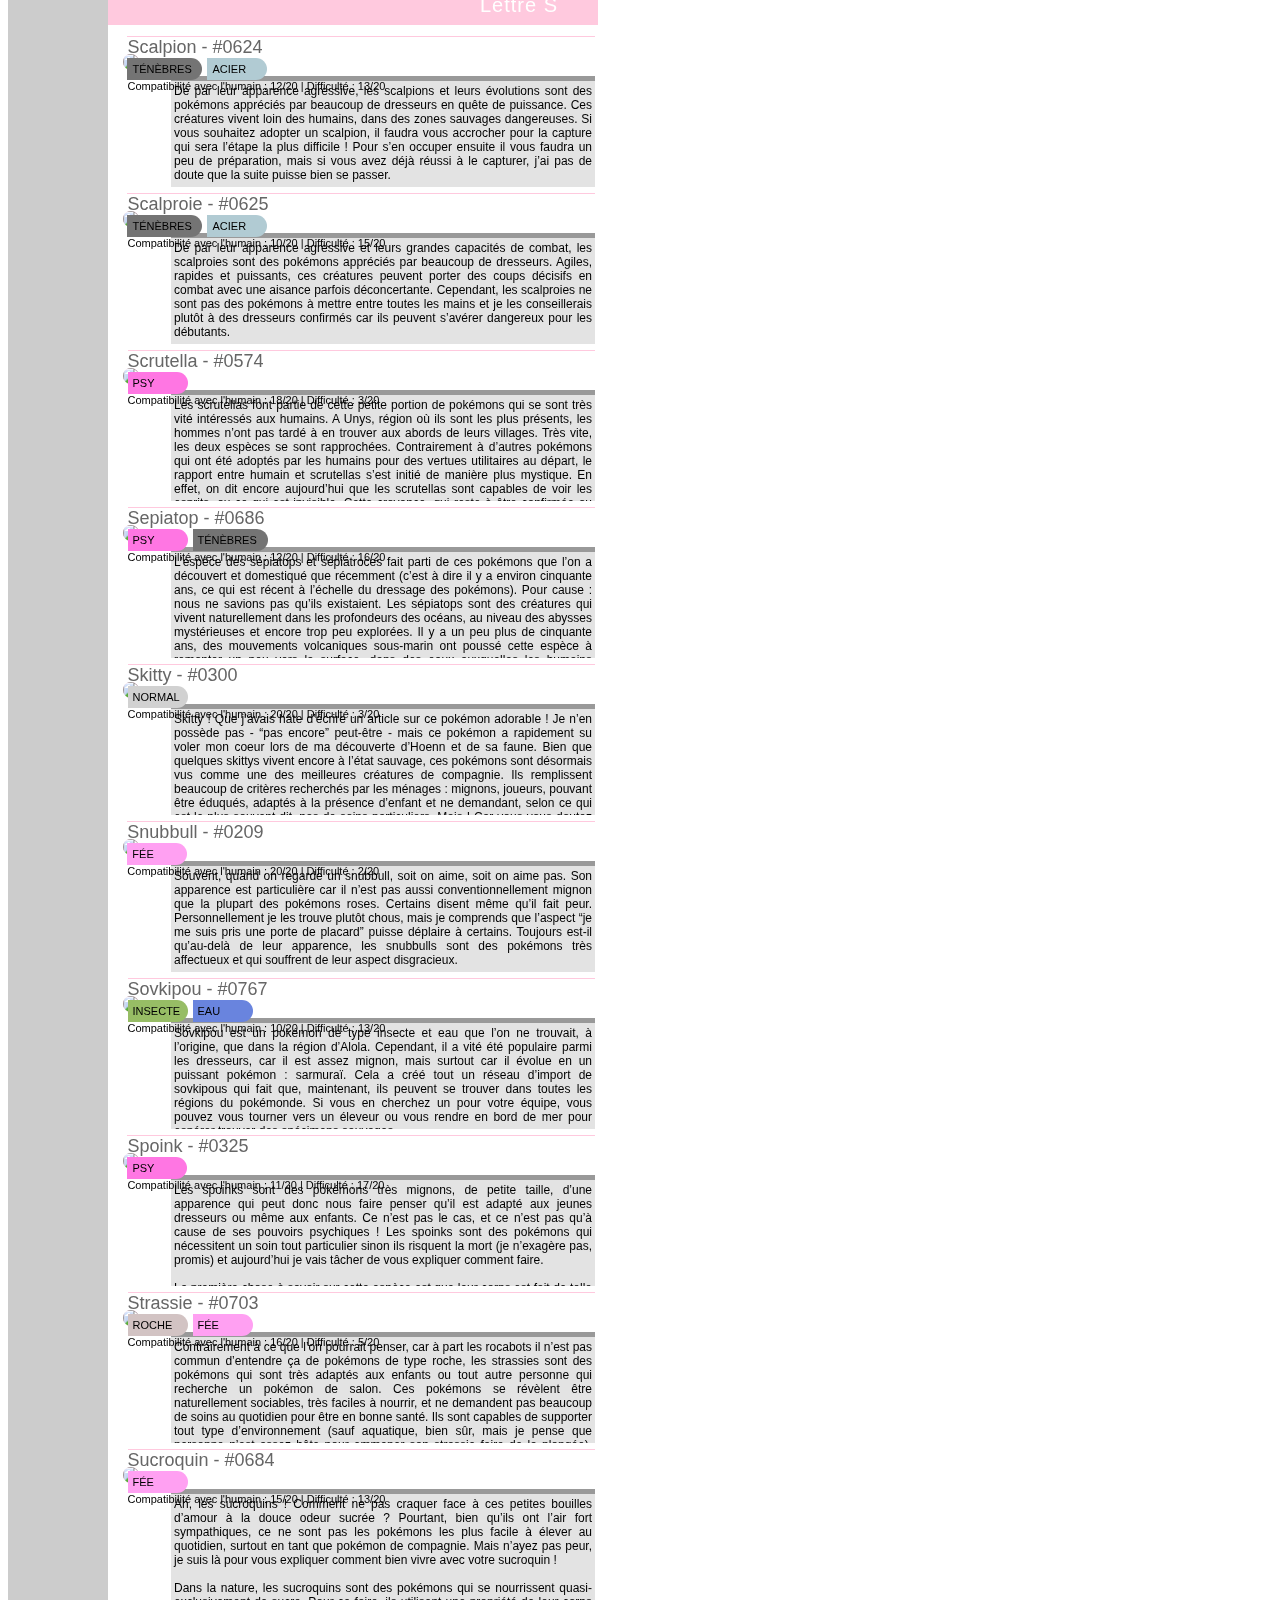
==== commit c420dbe3: "update" ====
--- a/index.html
+++ b/index.html
@@ -22,1432 +22,6 @@
         Lettre A
     </div>
 
-
-    <div class="cadre-descri">
-    <table><tr><td>
-    <img class="sprite-dex" src="https://img.pokemondb.net/sprites/black-white/normal/abra.png"/>
-    </td><td>
-    <div class="nom-poke-dex">Abra - #0063</div>
-    <div class="types-pokemon-psy">psy</div>
-    <div class="notes">Compatibilité avec l'humain : 15/20 | Difficulté : 4/20</div>
-    </td></tr><tr><td colspan="2">
-    <div class="description-dex">
-        Abra est la pré-évolution du pokémon psy auquel le plus de personnes pensent, statistiquement, lorsque l’on parle de ce type. Les alakazams sont très populaires auprès des dresseurs, ce qui fait que beaucoup recherchent des abras sauvages pour enrichir leurs équipes. En conséquence, ces derniers sont devenus de plus en plus difficiles à capturer avec le temps. Ce n’est cependant pas impossible et une fois l’étape de la capture passée, vous verrez qu’il n’est pas bien difficile de rendre un abra heureux !<br><br>
-        Les abras passent en moyenne dix-huit heures par jour à dormir. On pourrait croire que ça fait d’eux des proies faciles, bien au contraire ! Lorsqu’ils sont endormis leurs sens psychiques sont en éveil et ils sont capables de ressentir tout ce qui les entoure à une bonne dizaine de mètres. S’ils sentent quelque chose d’inhabituel, ils se téléporteront tout de suite vers un endroit plus sûr. Pour cette raison, approcher un abra afin de le capturer peut s’avérer une tâche compliquée à moins que vous soyez un grand champion du lancé de pokéball.<br>
-        Le mieux est donc d’attendre que l’abra soit réveillé, car utiliser son corps lui demande de la concentration (ils sont un peu faiblards physiquement parlant), ou d’utiliser des dispositifs artificiels qui brouillent les pouvoirs des pokémons psys. C’est assez pratique, même si ça ne marche vraiment que sur les premiers stades d’évolution. Ceci fait, vous aurez peut-être une chance d’approcher assez d’un abra pour le paralyser à l’aide d’une attaque ou lancer directement votre pokéball en espérant que ça passe. Sachez en tout cas que si l’abra se téléporte, vos chances de retrouver le même sont infimes.<br><br>
-        Une fois votre abra capturé, la difficulté sera de faire en sorte qu’il ne s’enfuie pas. Bah oui, c’est pas parce que vous l’avez mis dans une pokéball qu’une fois sorti il ne pourra pas se téléporter où il le souhaite ! Il faut donc lui laisser le temps de vous scanner pour qu’il puisse avoir envie de rester avec vous.<br>
-        Contrairement à d’autres créatures, les abras n’ont pas spécialement besoin de sortir de leurs pokéballs au quotidien pour vivre. Du coup, je vous conseille de le laisser passer ses premiers jours de captivité à l’intérieur, dans votre poche. Ainsi il pourra vous analyser à l’aide de ses pouvoirs psychiques afin de décider si, oui ou non, il souhaite rester avec vous. Certains abras préféreront un dresseur puissant, d’autre un bienveillant… Il y a peu de moyens de le prédire et, pour cette raison, il faudra peut-être capturer plusieurs abras avant d’en trouver un qui accepte de rester avec vous.<br><br>
-        Une fois que votre abra vous aura accepté, vous n’aurez plus de soucis à vous faire : le lien entre vous sera déjà créé (du moins pour le pokémon en tout cas). Le bien-être de votre abra sera assuré tant que vous le laissez dormir autant qu’il en a besoin, ce qui n’handicape pas son entraînement car ils sont capables de se battre endormis, et lui donnez assez de baies à manger, il se sentira bien sur le plan physique. En ce qui concerne le mental, les abras auront besoin de faire confiance à leur dresseur. Ils resteront liés psychiquement à lui tant pour se rassurer que pour surveiller ce qu’il se passe dans leurs caboches. Aussi, tant que vous ne subissez pas de drastiques revirements moraux, tout devrait bien se passer !
-    </div>
-    </td></tr></table>
-</div>
-
-<div class="cadre-descri">
-    <table><tr><td>
-    <img class="sprite-dex" src="https://img.pokemondb.net/sprites/black-white/normal/arcanine.png"/>
-    </td><td>
-    <div class="nom-poke-dex">Arcanin - #0059</div>
-    <div class="types-pokemon-feu">feu</div>
-    <div class="notes">Compatibilité avec l'humain : 16/20 | Difficulté : 7/20</div>
-    </td></tr><tr><td colspan="2">
-    <div class="description-dex">
-        Les arcanins sont les évolutions des caninos. Pendant longtemps nous avons cru qu’il s’agissait d’un pokémon légendaire car il était très rare, mais cette rareté venait seulement des migrations de caninos à travers l’histoire. Ces derniers ne vivaient plus près de gisements de pierres feu, nécessaires à leurs évolutions. Maintenant que ce mystère historique est élucidé, les arcanins sont plus populaires que jamais ! Ceci en grande partie grâce aux élevages de caninos qui ont permis de créer des spécimens dociles et ayant perdu leur caractère dominant.<br><br>
-        Auparavant, il était difficile d’apprivoiser un arcanin car à l’état sauvage, leur hurlement est tel qu’il force les autres créatures au respect. Les légendes disent qu’elles se prosternent devant lui, mais les écrits scientifiques montrent plutôt que nous humains, par exemple, étions comme paralysés. Difficile, dans ces conditions, d’approcher un arcanin sauvage ! Surtout en considérant qu’il pouvait ensuite nous cramer d’un seul coup. Depuis les élevages, les choses sont beaucoup plus simples car une bonne sélection des caninos permet de créer, à leur évolution, des arcanins qui ont un hurlement d’une fréquence différente et n’ayant plus ce type d’effets secondaires. Il est à noter, d’ailleurs, que les caninos en mauvaise santé que j’ai décrits dans l’espace dédié ne sont pas capables d’évoluer. Vous pouvez donc assumer que, même s’il est issu d’un élevage, un arcanin adopté sera en bonne santé (notez que ce n’est pas pour ça que je trouve que les élevages sont une bonne chose).<br><br>
-        Il est cependant toujours possible de se tourner vers un arcanin sauvage. Ils sont rares, il faudra le traquer longtemps, mais il se peut que vous trouviez une de ses majestueuses créatures dans la nature. A moins que vous soyez accompagnés d’une équipe très puissante et rapide, ne tentez pas d’aller à l’assaut. Les arcanins sont réputés pour leur rapidité et agilité, vous n’arriveriez à rien. A la place, établissez votre campement à une distance respectable de son territoire afin que l’arcanin puisse vous jauger et laissez-le s’habituer à votre présence. Ces pokémons sont dominants, mais pacifiques : s’ils voient que vous ne provoquez pas de perturbations dans son environnement, il finira par vous accepter. A partir de là, il sera curieux, pourra s’approcher et, de fil en aiguille, aller renifler votre tente. Laissez-le faire et proposez lui de la nourriture. L’idée est de créer un lien de confiance avec lui, ceci jusqu’à ce qu’il accepte de vous suivre. N’hésitez pas à partir puis revenir car ça peut prendre beaucoup de temps. Capturer un arcanin sauvage, ça prend du temps !<br><br>
-        Une fois votre arcanin avec vous, peu importe la manière dont vous en avez fait l’acquisition, vous pourrez être heureux de compter à vos côtés un pokémon fidèle, à la vie, à la mort. (Ca peut varier selon les arcanins, mais la plupart ont des prédispositions à la loyauté.) Pour son bien-être, il sera donc de votre responsabilité d’être très prudent à la place de votre pokémon car ce dernier n’hésitera pas à se jeter corps et âme dans n’importe quelle situation si l’enjeux est votre sécurité.<br>
-        Outre ceci, pensez à entretenir, en les brossant et les lavant, le pelage de votre arcanin. Surtout les parties plus longues ! Elles peuvent rapidement faire des noeuds, voir de la bourre, et deviennent ensuite impossible démêler. Un arcanin domestique pourrait être gêné au quotidien par tout ça car comment recevoir de bonnes gratouilles et caresses si la main de son dresseur reste coincée dans des noeuds tout le temps ?
-    </div>
-    </td></tr></table>
-</div>
-
-<div class="cadre-descri">
-    <table><tr><td>
-    <img class="sprite-dex" src="https://img.pokemondb.net/sprites/black-white/normal/surskit.png"/>
-    </td><td>
-    <div class="nom-poke-dex">Arakdo - #0283</div>
-    <div class="types-pokemon-insecte">insecte</div><div class="types-pokemon-eau">eau</div>
-    <div class="notes">Compatibilité avec l'humain : 15/20 | Difficulté : 2/20</div>
-    </td></tr><tr><td colspan="2">
-    <div class="description-dex">
-        Arakdo est un pokémon appartenant à la catégorie des arachnides à l’aspect particulièrement mignon (regardez son air innocent et ses petites joues roses) qui peut trouver grâce aux yeux des plus grands réfractaires aux pokémons insectes, que ce soit par dégoût de ces créatures ou par peur tout simplement. Quand il évolue, ça peut être une autre histoire, mais aujourd’hui oublions maskadra et intéressons-nous à ces petits arakdos !<br><br>
-        Autant vous le dire tout de suite : la plupart des points perdus par Arakdo dans sa compatibilité avec les humains vient de ceux qui sont horripilés par les pokémons insectes de toute sorte. Pour eux, ça peut en effet être très compliqué ! Mais pour ceux qui n’ont pas cette phobie, vivre avec un arakdo et le rendre heureux n’est vraiment pas compliqué.<br>
-        La seule chose dont aura absolument besoin un arakdo est d’une surface d’eau pour pouvoir se dépenser en glissant dessus. Sa taille fait qu’une grande baignoire suffit, mais si vous n’en avez pas, vous pouvez tout à fait profiter des moments où vous passez la serpillère à la place. La pellicule humide sur votre sol permettra à votre pokémon de glisser dessus dans tous les sens pour se dépenser. D’ailleurs, vous saurez que votre arakdo est heureux si vous le voyez tourner sur lui-même pendant qu’il se déplace : cette sorte de danse est une réaction instinctive lors de moments de réel bien-être. Si vous comptez faire de votre arakdo un pokémon de combat, n’hésitez pas à l’emmener à la rivière ou au lac pour qu’il puisse exercer ses petites pattes. Cette activité sera un bon complément aux combats pokémons !<br><br>
-        A la maison, arakdo n’est pas très demandant, mais il faudra tout de même passer du temps à jouer avec lui afin qu’il soit vraiment heureux. Dans la nature, ces pokémons vivent en groupe et ont l’habitude de beaucoup interagir les uns avec les autres. Il vous reviendra, en tant que dresseur, la responsabilité de reproduire cette sociabilité pour qu’il se sente bien. Vous pouvez le faire tout seul en le laissant être souvent avec vous, mais vous pouvez également le laisser avec d’autres de vos pokémons ! Les arakdos ne sont pas farouches avec les autres espèces, à part quand il s’agit de se disputer de la nourriture avec les araquas sauvages. Leur faire rencontrer plein de pokémon différents leur permettra de s’ouvrir sur le monde (et comme ça vous pourrez le voir s’amuser avec d’autres créatures et je vous jure que c’est beaucoup trop mignon à voir !). Les seuls pokémons à éviter sont ceux de type vol s’ils ne sont pas éduqués à ne pas chasser. A l’état naturel, les arakdos sont la proie des volatiles, et je pense qu’on sera d’accord pour dire que le but n’est pas de voir son pauvre compagnon se faire dévorer par un autre !<br><br>
-        Pour mon dernier conseil, je vous dirais qu’il faut éviter de laisser un arakdo avec un enfant sans surveillance. Surtout les enfants qui sont de l’âge où ils mettent tout et n’importe quoi dans leurs bouches. Pour se protéger des pokémons sauvages, le haut de la tête d’arakdo sécrète une substance sucrée que les volatiles trouvent immonde… Mais c’est une autre histoire pour les enfants humains. Je pense que je n’ai pas à en dire plus pour voyez où je veux en venir. Alors, s’il vous plaît, ne laissez pas vos enfants sucer vos arakdos !
-    </div>
-    </td></tr></table>
-</div>
-
-<div class="cadre-descri">
-    <table><tr><td>
-    <img class="sprite-dex" src="https://img.pokemondb.net/sprites/black-white/normal/silcoon.png"/>
-    </td><td>
-    <div class="nom-poke-dex">Armulys - #0266</div>
-    <div class="types-pokemon-insecte">insecte</div>
-    <div class="notes">Compatibilité avec l'humain : 18/20 | Difficulté : 1/20</div>
-    </td></tr><tr><td colspan="2">
-    <div class="description-dex">
-        Bon, ok, je vous le concède, en le voyant comme ça on se dit qu’il n’y a pas grand chose à attendre de la description d’un armulys. C’est une boule de soie blanche qui ne fait rien et, dans la nature, reste dans un coin en attendant d’évoluer. Mais ! Vous conviendrez que dans la nature, ce n’est pas chez vous. Alors en partant de ce constat, il y a forcément des trucs à dire sur comment prendre soin d’un armulys !
-        <br><br>
-        Oui, je sais, le niveau de difficulté ne laisse pas penser qu’il y aura grand chose à dire (imaginez quand je passerai à blyndalis après être passé par armulys, envoyez du soutien svp), mais ce n’est pas le moment de laisser de côté ce petit pokémon qui, comme tout autre, mérite de l’amour.
-        <br><br>
-        La première chose à savoir est qu’il ne faut pas manipuler un armulys n’importe comment. Certes ils sont censés être très résistants pour protéger ce qui sommeille et grandit à l’intérieur de leur cocon, mais ce n’est pas une raison pour les secouer ou les laisser se prendre des chocs. Si vous êtes dresseur, ne laissez pas votre armulys se battre en combat car, s’il est capable de le faire en le poussant un peu, vous risqueriez de porter préjudice à votre futur charmillon. Il faut réserver à votre armulys un coin tranquille dans lequel il pourra tranquillement prendre des forces.
-        <br>
-        Aussi, il faut savoir que les armulys sont un peu collants. Ca ne se voit pas forcément, surtout avec l’espèce de truc qui ressemble à des poils au-dessus de leurs yeux, mais la soie qui entoure leur corps est poisseuse et adhésive, ce qui lui permet de s’accrocher aux arbres dans la nature. Il existe des gants spéciaux que vous pouvez acheter en boutique pokémon qui vous permettront de prendre votre pokémon dans vos mains sans qu’il y reste collé. Cette information est importante pour tout dresseur d’armulys, particulièrement si vous décidez de le garder chez vous : évitez de le poser sur le canapé si vous voyez ce que je veux dire.
-        <br><br>
-        Si armulys n’a pas beaucoup de moyen d’expression pour communiquer avec vous, il reste tout à fait capable de vous entendre. Même s’il n’est pas réactif et ne comprendra pas forcément ce que vous lui racontez, prenez le temps de lui parler tous les jours. Ca vous permettra de créer un lien avec votre pokémon et il se sentira ainsi mieux en votre présence. (Le bien-être des armulys est un facteur de la rapidité de leur évolution.)
-        <br>En ce qui concerne son alimentation, sachez que dans la nature les armulys se nourrissent de rosée. Oui, rien que ça. Donc, dans l’absolu, on pourrait dire que votre pokémon peut vivre d’amour et d’eau fraîche, mais accordons-nous sur le fait que la rosée c’est quand même fade (si vous n’avez jamais léché une feuille au petit matin et voulez tester, je vous conseille de vous renseigner sur celles qui sont dangereuses pour l’homme au préalable, contrairement à moi…). Du coup, si vous avez un peu de pitié alimentaire pour votre armulys, n’hésitez pas à mélanger de l’eau avec un peu de jus de fruits, en variant les plaisirs. Il ne faut pas que ça devienne son alimentation principale, mais il appréciera beaucoup.
-        <br>Pour le nourrir, laissez simplement des gouttes couler le long de son cocon, pour la suite il se débrouille !... Et si vous vous demandez pourquoi, moi je vous demande où est sa bouche.
-    </div>
-    </td></tr></table>
-</div>
-
-<div class="titre-lettre">
-     Lettre B
-</div>
-
-
-<div class="cadre-descri">
-    <table><tr><td>
-    <img class="sprite-dex" src="https://live.staticflickr.com/65535/52966920896_1fe6e812b6_o.png"/>
-    </td><td>
-    <div class="nom-poke-dex">Bibichut - #0856</div>
-    <div class="types-pokemon-psy">psy</div>
-    <div class="notes">Compatibilité avec l'humain : 3/20 | Difficulté : 17/20</div>
-    </td></tr><tr><td colspan="2">
-    <div class="description-dex">
-        Bibichut, c'est un pokémon compliqué. On ne dirait pas comme ça, car il a l'air tout mignon tout doux, tout facile, mais c'est en réalité une créature qui peut facilement être en souffrance si son environnement n'est pas bon ou qu'il n'est pas compatible avec les êtres vivants qui l'entourent. S'il ressemble à un pokémon adaptés aux enfants, bibichut n'est pas à mettre entre toutes les mains et je vais vous expliquer pourquoi !
-        <br><br>
-        A l'état sauvage, les bibichut sont des pokémons particulièrement solitaires. Ce n'est pas seulement la compagnie des autres membres de leur espèce qu'ils fuient, c'est la présence d'autres êtres sentients tout court. Si le pokédex classique nous dit que ces créatures vivent dans des lieux abandonnés, ce n'est pas pour rien après tout. Cette attitude de vie particulière des bibichuts s'explique par leurs capacités psychiques tournées vers le ressenti. En effet, ces pokémons ont la capacité de percevoir les émotions des autres êtres vivants, qu'il s'agisse du plus petit pokémon sauvage au dresseur le plus aguerri. Cette capacité est cependant partagée par plusieurs pokémons psys, alors pourquoi les bibichuts, particulièrement, fuient la présence des autres ainsi ? Et bien parce qu'ils sont incapables de contrôler leurs capacités.
-        <br>
-        Comme plusieurs premiers stades dévolution de ce type, les bibichut ont des difficultés avec leurs pouvoir psychiques. Si d'autres plus évolués que lui pourraient atténuer les émotions reçues et ressenti, lui les prend de plein fouet à chaque fois. La moindre petite variation d'humeur est ressentie avec intensité par ce pokémon, ce qui l'empêche de fonctionner correctement, que ces émotions soient positives ou négatives. Dans les deux cas, au mieux cela épuise les bibichut, au pire ça les rend fous, ce qui explique leur tendance à chercher l'isolation.
-        <br><br>
-        Avec ces éléments en main, nous pouvons en venir à ce qui nous intéresse : comment approcher un bibichut, devenir son dresseur et s'en occuper correctement ?
-        <br>
-        Le mot clé pour répondre à toutes ces questions est le calme. Il faut apprendre à être calme et serein au quotidien, mais également à savoir quand nos propres émotions commencent à déborder pour s'éloigner au plus vite de bibichut ou le mettre dans sa pokéball. C'est un exercice difficile, qui peut nécessiter un certain temps d'entraînement, mais je vous prierai de ne pas vous précipiter et aller capturer un bibichut alors que vous n'êtes pas encore prêt. Vous ne voudriez tout de même pas blesser un pokémon à cause de votre envie égoïste de le posséder, si ? Et si vous n'arrivez jamais à trouver votre paix intérieure et bien c'est très simple : ne prenez pas de bibichut. Ne faîtes pas cette tête, il y a plein de pokémons qui sont bien plus adaptés à votre caractère dans ce monde pour que vous alliez embêter un de ces petites pokémons au quotidien !
-        <br><br>
-        Bref, maintenant que cette leçon est, je l'espère, comprise, voici comment vous occuper de votre bibichut une fois qu'il a décidé de vous accompagner. Car c'est bien gentil tout ça, mais il faut tout de même trouver des solutions une fois qu'il vit avec vous ! Nous ne sommes pas tous des ermites, moi non plus d'ailleurs, et pourtant pour mener à bien ces recherches j'ai réussi à mettre à l'aise un bibichut en société.
-        <br><br>
-        Le plus important est de pouvoir offrir à votre pokémon une sorte de sas de décompression. Un endroit où il pourrait aller tous les jorus, pour le temps dont il a besoin, pour se vider des émotions qu'il aura reçu la journée. Pour ce faire il existe des pokéballs spéciales que vous pouvez acheter dans certaines boutiques des plus grandes villes du pokémonde (malheureusement, elles ne sont pas encore démocratisées). Bien sûr, afin que cette solution fonctionne et soit suffisante, il faut également éviter de trop stimuler votre bibichut en journée. Par exemple, ne l'emmenez pas dans une grande fête, éviter les foules en sa présence et, si risque de conflit il y a, ne l'emmenez pas avec vous. Prenez également en compte l'humeur de vos autres pokémons lorsqu'ils sont en sa présence et demandez-vous s'ils sont compatibles ou non. Par exemple, si vous vous posez la question de savoir si un colossinge peut cohabiter avec un bibichut, la réponse est non.
-        <br><br>
-        L'autre astuce que je peux vous donner est celle de chercher à rapidement faire évoluer votre pokémon. Ainsi il pourra mieux maîtriser ses pouvoirs psychiques et sera également capable de se défendre face aux émotions trop fortes. Mais ça, ce sera pour la description des chapotus !
-    </div>
-    </td></tr></table>
-</div>
-
-
-<div class="cadre-descri">
-    <table><tr><td>
-    <img class="sprite-dex" src="https://img.pokemondb.net/sprites/black-white/normal/cascoon.png"/>
-    </td><td>
-    <div class="nom-poke-dex">Blindalys - #0268</div>
-    <div class="types-pokemon-insecte">insecte</div>
-    <div class="notes">Compatibilité avec l'humain : 16/20 | Difficulté : 3/20</div>
-    </td></tr><tr><td colspan="2">
-    <div class="description-dex">
-        On peut dire que blindalys est un pokémon qui souffre de sa future évolution : papinox. Statistiquement, 80% des personnes qui capturent un chenipotte espèrent un charmillon. Les conséquences lorsque les gens découvrent que leur chenipotte a évolué en blindalys sont donc celles que l’on peut imaginer : un taux d’abandon de cette espèce qui explose ou des mauvais traitements de la part de leur dresseur. Nous par contre on est pas des connards (je me permets la grossièreté car ces gens ne méritent pas mieux) alors voyons ensemble comment prendre soin d’un blindalys !
-        <br><br>
-        Le premier point à prendre en compte est qu’un blindalys ne bouge pas. Son instinct de survie lui indique de le faire afin de ne pas endommager son corps et pouvoir un jour devenir un magnifique papinox. Votre chenipotte se sera trouvé un emplacement qui lui convient pour évoluer et fixer son cocon, n’essayez donc pas de l’en déloger à moins de cas d’extrême urgence. Si vous devez manipuler un blindalys, faîtes-le avec une extrême précaution : son cocon est résistant, mais il n’aime pas être secoué.<br>
-        Par ailleurs, les mauvais traitements infligés aux blindalys, que ce soit par les pokémons sauvages ou par les humains déçus de ne pas avoir eu un armulys, ont eu un effet sur ses instincts naturels : il est devenu extrêmement rancunier. Il est dit que la plupart des blindalys n’oublieront jamais un être qui lui a fait du mal et le traquera une fois évolué pour s’en venger. (Vous comprenez désormais pourquoi on voit passer tous les ans quelques articles comme quoi des gens se sont fait grièvement blesser, voir tuer, par leur papinox. C’est dramatique, mais c’est aussi un peu le karma.) Enfin tout ça pour dire : soyez prudents. Même si vous le blessez par inadvertance, en ayant les meilleures intentions du monde, qui sait ce que ses instincts pourront lui dicter. Les études prouvent cependant que les blindalys sont plus tolérants avec les dresseurs qui ont su créer un lien fort avec lui en tant que chenipotte et ont maintenu une attitude d’affection et de confiance avec lui post-évolution.
-        <br>En gros, sur ce point, c’est pas bien dur : réfléchissez avant, ne prenez pas un chenipotte si vous voulez absolument un charmillon et aimez votre blindalys ! C’est un être sensible comme les autres.
-        <br><br>
-        Hors état sauvage où il se nourrit de la sève de l’arbre contre lequel il a installé son cocon, armulys aura besoin de vous. Des jus adaptés à plein de pokémons insectes suffiront pour le nourrir, vous pourrez en trouver dans la plupart des boutiques pokémons. Pour lui donner à manger, laissez couler, deux à trois fois par jour, quelques gouttes du jus sucré sur le cocon. Ce dernier les absorbera et blindalys utilisera cette nourriture pour former, petit à petit, son futur corps de papinox.
-        <br><br>
-        Si vous vous en occupez bien, il ne devrait falloir que quelques semaines à votre blindalys pour devenir un magnifique papinox !
-    </div>
-    </td></tr></table>
-</div>
-
-
-<div class="cadre-descri">
-    <table><tr><td>
-    <img class="sprite-dex" src="https://img.pokemondb.net/sprites/black-white/normal/bulbasaur.png"/>
-    </td><td>
-    <div class="nom-poke-dex">Bulbizarre - #0001</div>
-    <div class="types-pokemon-plante">plante</div>
-    <div class="notes">Compatibilité avec l'humain : 18/20 | Difficulté : 5/20</div>
-    </td></tr><tr><td colspan="2">
-    <div class="description-dex">
-        Tout le monde, au moins dans la région de Kantô, connaît bulbizarre. Ce pokémon fait partie du trio des créatures les plus recommandées pour les jeunes dresseurs de la région aux côtés de salamèche et carapuce. Ce pokémon est populaire car il est réputé pour son caractère facile et docile. Seulement, comme nous le savons, les apparences peuvent être trompeuses : est-il si facile de s’occuper d’un bulbizarre et comment les rendre heureux ? (Le score vous spoile la réponse à la première question, faîtes comme si vous ne l’aviez pas vu s’il vous plaît.)
-        <br><br>
-        La première chose à savoir sur les bulbizarres est qu’il faudra tout autant vous préoccuper de la partie animale de son corps que de la partie végétale. Les deux auront besoin de soins et d’être nourris de différentes manières. On pourrait penser que ça rend le fait de s’occuper d’un bulbizarre plus compliqué, mais fort heureusement pour les jeunes dresseurs il est très simple de prendre soin de chacune à partir du moment où on s’est renseigné avant et fait des choix raisonnables.
-        <br>
-        Commençons donc par son bulbe : ce dernier a une croissance constante, tout au long de la vie de bulbizarre. C’est de son développement que dépend principalement l’évolution de votre pokémon. C’est également du bulbe que cette créature tire la majeure partie de son énergie au quotidien. Il y puise la force de ses attaques. En d’autres termes, se préoccuper du bulbe est essentiel tant pour un bulbizarre de salon que pour un bulbizarre de dresseur. Heureusement, ce dernier ne demande que deux choses : beaucoup de soleil et d’eau. C’est pour ça qu’avant d’adopter ce pokémon il faudra prendre en compte le climat de votre lieu de vie ou vos lieux de voyages : certaines parties de Galar où il fait gris toute l’année ne sont pas adaptées. Une ville comme Smashing encore moins ! De même, si vous êtes un nomade du désert, oubliez l’idée d’avoir un bulbizarre. Prenez également en compte que la neige ne sera pas l’eau dont il a besoin, au contraire le bulbe pourrait geler, alors faîtes l’impasse sur bulbizarre si vous vivez à Frimapic.
-        <br>
-        Une fois que vous aurez jugé habiter dans un lieu adapté, vous n’aurez qu’à acheter un arrosoir et serez équipé pour prendre soin du bulbe de votre bulbizarre !
-        <br><br>
-        La partie animale de son corps est plus classique : elle est végétarienne, se nourrira principalement de baies. Vous pourrez compléter son alimentation avec des croquettes adaptées aux pokémons de type plante.
-        <br>
-        Ce qui vous demandera des efforts, ce sera de prendre garde à ce qu’il se muscle bien. Le bulbe de bulbizarre grandit tout au long de sa vie jusqu’à évolution. Il devient donc de plus en plus lourd et il faut que la partie animale soit capable de le porter. A l’état sauvage ça ne lui pose pas de problème car les problématiques classiques liées à la survie font qu’il se bouge un peu tous les jours, mais une fois domestiqué ces pokémons peuvent avoir tendance à la paresse et à se reposer sur leurs lianes pour tout faire. Ce sera votre rôle en tant que maître de faire au moins marcher quelques kilomètres votre bulbizarre plusieurs fois par semaine (ou combattre si c’est dans ce but que vous l’avez adopté).
-        <br>
-        Si vous avez un doute sur les capacités physiques de votre bulbizarre car il a l’air de galérer avec son bulbe, et tout mou, ou que vous pensez ne pas lui avoir fait faire assez d’exercice, n’hésitez pas à l’emmener au centre pokémon pour un petit check. Le personnel saura vous dire ce qu’il en est et les mesures à adopter. Du coup, vous l’aurez compris, si vous êtes une feignasse que plusieurs longues balades par semaine fait soupirer, laissez tomber l’idée d’avoir un bulbizarre.
-        <br><br>
-        Si tous les points cités dans cet articles sont respectés, votre bulbizarre devrait pouvoir grandir en restant en bonne santé jusqu’à ce que le développement de son bulbe lui permette d’évoluer en herbizarre !
-    </div>
-    </td></tr></table>
-</div>
-
-
-<div class="titre-lettre">
-     Lettre C
-</div>
-
-
-
-<div class="cadre-descri">
-    <table><tr><td>
-    <img class="sprite-dex" src="https://img.pokemondb.net/sprites/black-white/normal/cacnea.png"/>
-    </td><td>
-    <div class="nom-poke-dex">Cacnéa - #0331</div>
-    <div class="types-pokemon-plante">plante</div>
-    <div class="notes">Compatibilité avec l'humain : 18/20 | Difficulté : 5/20</div>
-    </td></tr><tr><td colspan="2">
-    <div class="description-dex">
-        Les cacnéas sont des pokémons typiques de la région d'Hoenn. Ils vivent en grand nombre dans le désert au centre de la région. Parmi toutes les créatures d'Hoenn s'étant adaptées à ce climat extrême, ils sont ceux qui s'en sortent avec le moins de difficulté et prospèrent le plus. Ainsi, si vous êtes un dresseur en quête d'un cacnéa, en trouver ne devrait pas être difficile. Mais êtes-vous capable de vous en occuper ? (spoiler : ce n'est pas difficile)
-        <br><br>
-        A l'état sauvage, les cacnéas sont des créatures loin d'être farouches, curieuses de ce qui les entourent, et qui n'ont pas spécialement peur des humains lorsqu'elles en croisent. Ce caractère très sociable vient du fait qu'ils survivent très bien dans le désert et n'ont pas réellement de prédateurs. Ils se nourrissent en absorbant le peu d'eau du sol directement par des racines qu'ils font pousser depuis les appendices qui leurs servent de pieds, et ne sont pas appétissants au vu des piquants qui parsèment leur corps, les rendant difficile à déguster. D'ailleurs, si vous êtes en situation de survie dans le désert, je vous déconseille de vous attaquer à un cacnéa pour vous nourrir : il n'y a pas grand chose de comestible pour les hommes sur eux, voir rien en fonction de la qualité de l'eau qu'ils absorbent – si elle est pourrie, vous pourrirez aussi en gros – alors je vous conseille de plutôt vous tourner vers les sabelettes, mais ce n'est pas le sujet de cet exposé. Tout ça pour dire que les cacnéa vivant en grand nombre dans le désert, ils ont développé entre eux des capacités sociales poussées qu'ils transposent aux autres espèces qui croisent leur chemin. Il n'est donc pas difficile de sympathiser avec un cacnéa.
-        <br>
-        Tout comme il n'est pas difficile de s'en occuper tout court en fait. Ces pokémons supportent aussi bien les climats tempérés que ceux de force chaleur. La seul environnement dans lequel ils ne peuvent pas survivre sont les montagnes gelées comme celles de Frimapic ou l'intérieur d'un volcan (n'allez pas dans un volcan pour tester s'il vous plaît). Tout ce dont ils ont besoin pour se nourrir et que leur bouille joyeuse garde cette bonhomie naturelle est d'un peu d'eau qu'ils absorberont par eux-même via leurs racines. Et s'ils n'en trouvent pas, en tant que dresseur, vous pouvez également leur en fournir : leur bouche a beau ne pas avoir l'air pratique, elle est tout à fait capable de boire.
-        <br>
-        Outre ça, un cacnéa ne demandera pas beaucoup d'entretien pour se sentir bien au quotidien. Mais alors, d'où viennent les cinq points de difficulté que j'ai accordé à ce pokémon ? J'y viens.
-        <br><br>
-        Vous n'êtes pas sans avoir remarqué que les cacnéas sont décorés de piquants. Au cas où vous n'en ayez jamais touché, sachez qu'ils font bien mal au contact avec des peaux humaines. A l'état sauvage et en situation de combat, ces appendices piquants sont bien utile, mais dans la vie de tous les jours pour faire des câlins à son dresseur, c'est tout de suite moins pratique, ce qui rend la situation assez triste si on ne fait rien. Bah oui, c'est super triste de pas pouvoir poupougner son pokémon ! En plus, comme dit précédemment, les cacnéas sont des créatures sociables, ils auront besoin de jouer avec vous, d'être proche de vous, d'échanger avec vous même si vous ne comprendrez pas grand chose à ce qu'il baragouinera puisque c'est un pokémon. Alors il faut trouver un moyen d'être proche de son cacnéa, et la solution est toute bête : limez-lui les piquants.
-        <br>
-        Promis, ça ne lui fait pas mal ! Ils seront certes moins efficaces en combat, mais une fois que vous aurez arrondis les bouts, il sera possible de prendre votre cacnéa dans vos bras, et de lui fournir tout ce dont il a besoin pour être le plus heureux des cactus vivants. Une simple lime à ongle suffit, ça coûte pas cher, alors vous n'avez aucune excuse pour ne pas prendre cette mesure !
-        <br><br>
-        Si vous êtes un dresseur en quête de puissance cependant, je comprends que cette solution puisse vous rebuter. Alors dans ce cas la solution est soit de fournir des gants adaptés à votre cacnéa (commandable dans n'importe quel Centre Pokémon qui se respecte), soit d'opter pour un style de combat qui ne se base pas sur ces piquants, ce qui est tout à fait possible ! Comme vous l'aurez sans doute remarqué, la forme de ses bras fait penser à une massue et leurs extrémités sont plus lourdes que tout le reste du corps de ce pokémon. Ainsi, si le geste est bien fait, il est tout à fait possible d'assommer un adversaire d'un seul coup. Apprenez à votre cacnéa à faire le bon geste et il n'aura jamais besoin de faire usage de ses piquants. Vous serez tous les deux heureux, et vous pourrez même le mettre dans les bras de qui vous souhaitez pour un moment convivial sans risque de blessure. C'est pas beau ça ?
-    </div>
-    </td></tr></table>
-</div>
-
-
-<div class="cadre-descri">
-    <table><tr><td>
-    <img class="sprite-dex" src="https://img.pokemondb.net/sprites/black-white/normal/growlithe.png"/>
-    </td><td>
-    <div class="nom-poke-dex">Caninos - #0058</div>
-    <div class="types-pokemon-feu">feu</div>
-    <div class="notes">Compatibilité avec l'humain : 19/20 | Difficulté : 8/20</div>
-    </td></tr><tr><td colspan="2">
-    <div class="description-dex">
-        Si ça ne tenait qu’à moi, je vous dirais que caninos est un pokémon feu de type adorable bébou. Seulement, ça ne fait pas très sérieux alors reprenons : nombreux sont les adorateurs de caninos à travers le monde. A Kantô, il s’agit du pokémon de compagnie le plus répandu. Partout, c’est le partenaire privilégié de nombreuses brigades de police. Nous allons voir ensemble que, à partir du moment où il est bien dressé, caninos a tout du partenaire idéal et qu’accéder à son bien-être n’est pas si difficile que ça !
-        <br><br>
-        Historiquement, il est dit que les ancêtres des caninos furent les premiers pokémons à être domestiqués en masse par l’homme. Les deux espèces se seraient entraidées pour survivre et les caninos auraient eu des dispositions à accepter les humains en tant que leurs chefs de meute. Depuis, on connaît d’abord ces créatures comme nos partenaires plutôt que comme des pokémons sauvages.
-        <br>
-        Le caractère de l’espèce y est pour beaucoup aujourd’hui : suite à de la reproduction sélective, les humains se sont arrangés pour faire évoluer cette espèce tant sur le caractère que sur le physique. Ceux qui vivent parmis nous aujourd’hui sont ceux qui avaient le pelage le plus doux, les rayures les plus esthétiques, les meilleures capacités de course, le meilleur odorat, mais également le caractère le plus docile, obéissant, soumis et avec une puissance de feu plus ou moins forte selon l’utilisation visée. Pour cette raison, il y a de grandes différences entre les caninos domestiques et les caninos sauvages et certains commencent même à se demander si l’on peut considérer que c’est toujours la même espèce. Beaucoup d’adorateurs des pokémons se font d’ailleurs entendre aujourd’hui à ce sujet, leurs voix s’élevant contre cet élevage sélectif qui selon eux transforment le pokémon en objet esthétique ou outil pensé non pour le bien-être de la créature mais pour notre bon plaisir humain (une étude a récemment montré que les caninos à puissance de feu trop réduite ont systématiquement des problèmes respiratoires, mais ils sont trop populaires et rentables pour que la pratique soit interdite). Moi, ce que j’en pense, c’est que c’est cool qu’on ait les caninos avec nous au quotidien et je comprends qu’on veuille optimiser nos relations, mais si ça leur provoque une quelconque difficulté de vie ou de santé c’est poubelle !
-        <br>
-        Bref, je digresse, mais ça me semblait un point important concernant les caninos et je ne savais pas comment le caser ailleurs. Tout ça pour dire que les caninos ont des prédispositions pour vivre avec nous !
-        <br>
-        Ils aiment vivre en groupe et s'accommodent facilement de la présence des humains, même dans les grandes villes où nous sommes très nombreux. Ils sont aussi de nature sociable et tant qu’ils ne mettent pas en péril ce qu’ils considèrent comme leur territoire, les caninos accepteront bien les autres espèces de pokémons. Il est d’une grande loyauté envers son dresseur auquel, s’il est bien dressé et en confiance, il obéira au doigt et à l'œil. C’est un pokémon pouvant s’adapter à tout type de climat et d’environnement. A la maison il se contentera d’un panier douillet près de vous pour être heureux. Par contre, prenez bien en compte que c’est une espèce qui a besoin de faire de l’exercice : ainsi si vous n’avez pas la possibilité de le laisser courir dans un jardin il faudra le sortir régulièrement ou lui fournir un tapis de course sur lequel il pourra se défouler. Ne pas répondre à ce besoin risque de faire naître de la nervosité ou de l’agressivité chez votre pokémon qui sera beaucoup moins tolérant à tout ce qui n’est pas vous.
-        <br>
-        L’autre difficulté sera de lui apprendre à gérer ses flammes (à moins que vous ayez opté pour un caninos avec des problèmes respiratoires, auquel cas je vous juge beaucoup pour des raisons évidentes vu le but de cette rubrique). Comme tout pokémon feu, il faudra considérer les dégâts potentiels le temps du dressage avant de l’adopter ou le capturer pour le faire rejoindre votre équipe. Ce sera d’ailleurs d’autant plus difficile avec les caninos sauvages qui ont de moins bonnes prédispositions et des capacités qui ne sont pas bridées. Dans votre dressage, faîtes en sorte de ne pas faire une montagne des flammes : gardez en tête qu’il s’agit d’une fonction de base du corps de votre pokémon comme respirer, marcher ou sauter sur le canapé. Réprimandez-le comme pour toute autre bêtise afin de faciliter sa compréhension du problème. Faire quelques combats avec lui ou le confier à un éleveur dans ce but pourra également aider votre pokémon à faire la différence entre les moments où c’est ok de cracher du feu et ceux où ça ne l’est pas.
-        <br><br>
-        Son besoin d’exercice rempli et la maîtrise de ses flammes acquise, votre caninos pourra être le compagnon de toute une vie !
-        <br>
-        Et adorable.
-        <br>
-        Et bébou.
-    </div>
-    </td></tr></table>
-</div>
-
-
-<div class="cadre-descri">
-    <table><tr><td>
-    <img class="sprite-dex" src="https://img.pokemondb.net/sprites/black-white/normal/tirtouga.png"/>
-    </td><td>
-    <div class="nom-poke-dex">Carapagos - #0564</div>
-    <div class="types-pokemon-eau">eau</div>
-    <div class="notes">Compatibilité avec l'humain : 15/20 | Difficulté : 17/20</div>
-    </td></tr><tr><td colspan="2">
-    <div class="description-dex">
-        Les carapagos sont des pokémons extrêmement rares pour la simple et bonne raison que leur espèce s'est éteinte il y a des milliers d'années ! Si aujourd'hui nous sommes en mesure d'avoir en tant que dresseur et d'étudier des carapagos, ce n'est que grâce aux miracles de la science. Il est cependant très dur de s'occuper d'un carapagos, alors avant d'en adopter un pour la frime d'avoir un dinosaure, je vous conseille de lire attentivement cette section !
-        <br><br>
-        Ce n'est généralement pas ce par quoi je commence mes articles car cela n'a pas souvent une place prédominantes dans la vie du pokémon, mais aujourd'hui je vais surtout vous parler des soins médicaux à apporter à votre pokémon. En effet, les carapagos étant des pokémons fossiles, ils viennent d'un temps lointain ou tout dans le monde était très différent d'aujourd'hui. Les écosystèmes, les paysages, les espèces... Tout dans son nouvel environnement sera inconnue à un carapagos qui vient de revenir à la vie à notre époque ! Et parmi ces choses très différentes il y a les microbes. Beaucoup de maladies qui existent aujourd'hui n'existaient pas à l'époque de ce pokémon, ce qui fait que son organisme n'a aucun ou très peu de moyens de défense contre elle. Pour faire simple, ce que je suis en train de dire c'est que votre carapagos peut potentiellement mourir dans d’atroces souffrance à cause de ce qui ne serait pour nous ou d'autres pokémons qu'un petit rhume. Peu d'études ont pu être menées à ce jour sur ce sujet car les spécimens sont rares, mais nous savons au moins que les carapagos sont particulièrement sensibles à tout ce qui est porté par la pollution, sur terre comme en mer.
-        <br>
-        De ce fait, si vous souhaitez adopter un carapagos, il faudra l'emmener très régulièrement faire des analyse dans des centres spécialisés. Il n'y en a pour le moment qu'un seul par région, au même endroit que se trouvent les laboratoires qui travaillent sur la résurrection des pokémons fossiles. Il lui faudra aussi des visites au moins une fois par jour les premières années de sa nouvelle vie au centre pokémon pour vérifier que tout va bien pour lui. Au moindre signe de problème de santé, votre carapagos sera directement envoyé en centre de soin car comme je vous l'ai dit plus tôt, son état peut dégénérer très vite face aux maladies de notre époque.
-        <br><br>
-        Son régime alimentaire est également particulier : peu des proies dont se nourrissait ce pokémon existent encore aujourd'hui et, même si de la viande c'est de la viande, il reste qu'elle aussi porte les particularités de notre époque et donc des bactéries auxquelles carapagos n'est absolument pas préparé. Pendant les cinq premières années de sa résurrection, il faudra être attentif en tant que dresseur à la transition alimentaire de votre compagnon. D'abord, il ne pourra se nourrir que de viande synthétique recréée en laboratoire de recherche, parfaitement adaptée à son organisme. Ensuite, il faudra commencer à introduire un certain type de viande de notre époque dans son organisme, en petite quantité, puis de plus en plus. Finalement, il faudra commencer à varier les viandes, ce qui enrichira l'alimentation de votre pokémon. Cependant, gardez bien en tête que vous ne pourrez jamais laisser votre carapagos retrouver ses instincts de prédateur dans notre monde : la liste des espèces dont il peut se nourrir est drastiquement réduite et un écart pourrait lui être fatal.
-        <br><br>
-        Vous l'aurez compris, avoir un carapagos en tant que dresseur ce n'est pas simple, ce n'est pas une partie de plaisir, et c'est un engagement rigoureux sur le long terme. Ces pokémons sont très rares et d'une valeur inestimable pour la science qui n'arrive pas encore à les faire se reproduire pour tenter de réintroduire l'espèce petit à petit dans notre monde. De ce fait, les personne pouvant posséder un carapagos sont généralement triées sur le volet, et sont également suivis de près par les scientifiqaues en charge du spécimen confié. Donc enregistre bien que si vous faîtes les cons avec votre carapagos, il y aura sûrement des conséquences (outre moi qui viendrai vous botter les fesses, évidemment).
-        <br><br>
-        Si vous avez intégré tout ça et vous sentez assez responsables pour pouvoir posséder un carapagos, félicitations, la suite de la description sera enfin consacrée au bien-être au quotidien de votre créature préhistorique !
-        <br>
-        En général, les carapagos sont des pokémons plutôt tranquilles qui, comme ils n'auront pas droit à leurs instincts de chasseur dans notre monde, ont tendance à beaucoup dormir. Cela étant problématique car ils ne se dépenseront pas assez pour être en bonne santé, n'hésitez pas à les emmener combattre régulièrement. Mêmes s'ils ne payent pas de mine comme ça, à ramper comme des malheureux sur terre, ils cachent un fort potentiel qui se réveillera si vous parvenez à les stimuler.
-        <br>
-        De nature, les carapagos ne seront pas forcément méfiants des humains étant donné qu'il s'agit de la première chose qu'ils connaîtront dans leur nouvelle vie. Les scientifiques en charge les traitant normalement avec bienveillance et respect, ces créatures imprimeront les hommes comme des amis et des points de repère dans ce monde inconnu. Encore plus si, comme recommandé, vous accompagnez bien votre pokémon partout pour être certains qu'il ne mange pas n'importe quoi. Au quotidien, les carapagos auront besoin d'accéder à un point d'eau. A leur époque, on dit que leur territoire s'étendait jusqu'à milles mètres de profondeur, alors autant dire qu'il leur faudra au moins un bassin conséquent pour qu'ils puissent se sentir bien. Leurs membres n'étant pas forcément adaptés à la terre ferme, c'est aussi dans l'eau qu'ils se sentiront le plus à l'aise et les séances de nage pourront lui servir d'anti-stress très important pour son adaptation à notre monde. Cependant, les premières années, ne le laissez surtout pas partir en mer ! C'est un coup à ce qu'il boulotte le premier écayon qui passe et se chope on ne sait quelle maladie qui le mettra dans un sale état. Etant donné que vous serez (j'espère) en lien avec un centre de recherche, n'hésitez pas à les solliciter pour avoir accès à un grand bassin adapté à votre carapagos. Leurs infrastructures sont faîtes pour que la réinsertion des pokémons fossiles se passe au mieux.
-        <br><br>
-        En résumé : les carapagos c'est compliqué, mais que ça ne vous empêche pas de vouloir les aimer !
-    </div>
-    </td></tr></table>
-</div>
-
-
-<div class="cadre-descri">
-    <table><tr><td>
-    <img class="sprite-dex" src="https://live.staticflickr.com/65535/52966323952_a085d14598_o.png"/>
-    </td><td>
-    <div class="nom-poke-dex">Chapotus - #0857</div>
-    <div class="types-pokemon-psy">psy</div>
-    <div class="notes">Compatibilité avec l'humain : 5/20 | Difficulté : 16/20</div>
-    </td></tr><tr><td colspan="2">
-    <div class="description-dex">
-        Le bon point avec chapotus, si vous l’avez eu alors qu’il n’était encore qu’un bibichut, c’est qu’il saura mieux contrôler ses pouvoirs psychiques et donc gérer les émotions qui l’entourent sans que ça ne devienne une souffrance pour lui. Le mauvais point, c’est qu’il a une force considérable dans les couettes qui lui servent de membres et qu’il n’hésitera pas à s’en servir pour casser des gueules. Alors comment gérer un chapotus au quotidien ? Nous allons voir !
-        <br><br>
-        Après son évolution, chapotus devient un pokémon en apparence plus serein que bibichut. Il sera également plus sociable car capable de supporter d’être proche d’autres êtres sentients sans être dépassé par la moindre de leurs émotions. Pour qu’il soit gêné, il faudra qu’il soit exposé à des émotions fortes, positives ou négatives. En tant que dresseur ou personne possédant d’autres pokémons, ce sera pratique pour vous car vous pourrez vraiment intégrer cette créature à votre équipe sans risquer de lui infliger de grandes souffrances. Evitez cependant les combats, car ils sont générateurs d’émotions fortes ce qui pourrait mettre votre chapotus dans une situation de malaise. Pour ça, attendez encore sa prochaine évolution, sorcilence, et continuez de l’entraîner seul face à des objets inanimés pour qu’il gagne en puissance.
-        <br>
-        Jusqu’ici, tout a l’air plutôt chouette, mais pour bien savoir gérer votre chapotus il faudra aussi avoir conscience des risques et savoir comment les gérer. Si votre pokémon est exposé à une trop forte émotion, il le subira tout de même comme une agression mentale. Son réflexe ne sera pas de se cacher ou de fuir, mais d’essayer d’assomer la créature détenant cette émotion à l’aide de ses puissantes couettes, parfaites pour le tabassage surprise. Il faudra donc que vous soyez attentif à chaque instant que votre compagnon passera hors de sa pokéball. Si vous le voyez se précipiter soudain dans une direction, dégainez ! Pour ce que vous en savez, il peut très bien être en chemin pour fracasser une personne au fond du trou ou la star d’un goûter d’anniversaire. Vous risqueriez d’avoir des problèmes. Il n’y a malheureusement pas de moyen connu pour dresser son chapotus à lutter contre cet instinct primaire, d’où son score de difficulté.
-        <br><br>
-        Contrairement à ce que l’on pourrait penser, étant donné que ses pouvoirs psys sont concentrés sur la perception des sentiments d’autrui, les chapotus ne gagnent pas en empathie en en acquérant plus de maîtrise. Etant donné que les émotions sont la source de ses pires douleurs, ces pokémons ont tendance à royalement se ficher des autres. N’espérez pas de compassion de la part de votre chapotus à moins que vous ayez créé un lien plus que fort avec ce pokémon. 
-        <br>
-        Ce caractère le rend également assez indépendant, surtout avec sa nouvelle mobilité acquise grâce à ses couettes. Cette créature sait s’occuper d’elle-même et elle ne vous attendra pas pour le faire savoir. On dit souvent que les seconds stades d’évolution sont la version adolescentes des pokémons, chapotus en est l’exemple parfait. Ce sera souvent à vous de suivre et non l’inverse.
-    </div>
-    </td></tr></table>
-</div>
-
-
-<div class="cadre-descri">
-    <table><tr><td>
-    <img class="sprite-dex" src="https://img.pokemondb.net/sprites/black-white/normal/beautifly-f.png"/>
-    </td><td>
-    <div class="nom-poke-dex">Charmillon - #0267</div>
-    <div class="types-pokemon-insecte">insecte</div> <div class="types-pokemon-vol">vol</div>
-    <div class="notes">Compatibilité avec l'humain : 16/20 | Difficulté : 5/20</div>
-    </td></tr><tr><td colspan="2">
-    <div class="description-dex">
-        Charmillon est, comme son nom l’indique, un pokémon à l’apparence très charmante. Ses ailes colorées ont séduit plus d’un adorateur de pokémons et il trouve même grâce aux yeux de certains qui détestent pourtant les types insectes. Il n’est pas rare de voir des charmillons lors des concours de coordination et ils sont également appréciés comme pokémons de salon. Cependant, ces pokémons ont leur petit caractère et il faudra bien le prendre en compte pour vivre en harmonie avec votre compagnon.
-        <br><br>
-        Bien qu’il ait l’air d’un petit ange, charmillon est un pokémon assez territorial qui partagera difficilement son lieu de vie avec d’autres pokémons s’il n’a pas été habitué correctement. Pour cette raison, il est déconseillé de l’adopter directement à ce stade d’évolution. L’idéal est de prendre un chenipotte, pour qu’il ait bien le temps de se faire à la vie en communauté, ou à la limite un armulys si vous voulez être sûrs et certains d’obtenir le pokémon désiré. Face à un intrus dans ce qu’il considère comme son territoire, charmillon risque de se montrer agressif. Il attaquera l’indésirable avec sa longue trompe qu’il peut étendre pour piquer. Comme si la piqûre en elle-même ne faisait pas assez mal, charmillon s’en sert aussi pour aspirer les fluides (donc le sang) depuis l’intérieur du corps de sa victime. Vu la taille de ce pokémon et de sa trompe, il n’en faut pas beaucoup pour que les plus petites créatures se retrouvent au bord de la mort (voir plus) et que même un être humain se sente rapidement fébrile. Si vous vous faites piquer par un charmillon, ne vous agitez pas : prenez sa trompe entre vos deux doigts et tirez pour la retirer. Pendant qu’il suce, charmillon a tendance à devenir un peu amorphe, concentré qu’il est sur son repas, et opposera peu de résistance.
-        <br>Mais enfin, nous sommes ici pour vous apprendre comment éviter ça, car nous nous accorderons sûrement si nous considérons mieux d’avoir un charmillon qui n’attaque pas à vue !
-        <br><br>
-        L’une des solutions est de lui mettre une raclée dès qu’il commence à être territorial, ce qui n’est pas l’idéal. Je déconseille vu le propos de cette rubrique ! La seconde solution et la plus douce est, le temps qu’il apprenne à gérer sa territorialité, de rester toujours avec votre charmillon lorsqu’il est hors de sa pokéball. Si vous voyez qu’il commence à s’en prendre à autrui, soyez là pour le tempérer : vous pouvez par exemple poser la main sur son ventre et refermer vos doigts. L’effet de “griffe” qui parvient à le prendre presque tout entier devrait le faire revenir sur terre. Si ça ne suffit pas, renvoyez-le dans sa pokéball. Si au début ce geste pourra l’énerver, les charmillons restent des pokémons intelligents qui feront rapidement le lien de cause à effet.
-        <br>
-        Au départ, il sera bougon, forcément, mais avec le temps il est tout à fait capable de se faire à ce mode de vie qui implique du partage de son territoire avec d’autres créatures vivantes.
-        <br><br>
-        Si jamais vous êtes face à un charmillon particulièrement caractériel et que vous n’avez pas les capacité de lui apprendre à se conduire correctement, vous pouvez tenter de le canaliser en lui réservant un espace rien que pour lui chez vous ou dans votre jardin. L’éducation devra se faire pour vos autres pokémons, ce qui n’est au final qu’un déplacement du problème, mais ce sont des choses qui arrivent quand on cherche à domestiquer des créatures sauvages. Ca fait partie des contraintes !
-    </div>
-    </td></tr></table>
-</div>
-
-
-<div class="cadre-descri">
-    <table><tr><td>
-    <img class="sprite-dex" src="https://img.pokemondb.net/sprites/black-white/normal/wurmple.png"/>
-    </td><td>
-    <div class="nom-poke-dex">Chenipotte - #0265</div>
-    <div class="types-pokemon-insecte">insecte</div>
-    <div class="notes">Compatibilité avec l'humain : 16/20 | Difficulté : 5/20</div>
-    </td></tr><tr><td colspan="2">
-    <div class="description-dex">
-        Chenipotte est la chenille insecte phare de la région d'Hoenn. Si d'autres peuplent également la région, il est le plus présent et populaire de tous. Ses deux possibilités d'évolution (surtout charmillon, le favoris des gens) y sont pour quelque chose. De plus, il n'est pas considéré par un nuisible et vit plutôt bien avec les populations locales du moment qu'on ne l'embête pas. Beaucoup de jeunes dresseurs se tournent vers lui pour leur première capture, espérant y gagner sur le long terme un pokémon volant.
-        <br><br>
-        Les chenipottes sont des créatures plutôt placides qui vivent leur petite vie sans embêter leur entourage. Ils se font généralement discrets, se cachent sous les buissons ou entre les branches des arbres afin d'échapper à leurs prédateurs que sont les pokémons oiseaux. A les voir comme ça, on pourrait croire que ce sont des êtres inoffensifs, mais c'est mal les connaître ! Premier point important concernant les chenipottes : ce sont des pokémons venimeux. Il faut toujours être prudent lorsque l'on souhaite approcher et s'occuper d'une espèce pouvant empoisonner.
-        <br>
-        Les deux pics dressés à l'arrière des chenipottes sont des dards, comme celui qui apparaît sur son front. Par ces trois pointes, il est capable d'envoyer des pics de poison ou même de les enfoncer dans la chaire de son adversaire pour l'empoisonner. Rassurez vous tout de suite : il n'est pas très dangereux. Pour un humain adulte par exemple, un dard dans le bras vous paralysera le membre pendant quelques heures. Amplement suffisant pour que le chenipotte prenne la fuite, mais pas assez grave pour qu'ils soient classés dans la liste des créatures dangereuses. Il faut cependant faire attention avec les enfants et en règle générale éviter d'embêter les chenipottes. Du coup, si vous décidez d'adopter un chenipotte, il faudra prendre une décision par rapport à ce poison. La première option est de vivre avec en apprivoisant votre pokémon pour qu'il ne se serve pas de ses dards car il se sentira en confiance en votre présence. Cependant, les accidents peuvent toujours arriver, surtout si vous l'avez capturé à l'état sauvage. Ce que je vous conseille et de demander régulièrement au centre pokémon de le pousser à vider ses réserves de poison, ce qui le rendra moins dangereux en cas de bavure. Vous pourrez arrêter lorsque vous aurez assez confiance ou continuer par prudence. Promis, votre chenipotte n'en souffrira pas !
-        <br><br>
-        Pour gagner l'affection d'un chenipotte, la méthode la plus efficace est de lui donner de la nourriture directement à la main. Il pourra rechigner au départ, méfiant, mais avec le temps il sera ravi de grignoter dans votre paume. Une fois qu'il osera, vous pourrez en profiter pour le caresser de l'autre main. Les poils dont est doté son dos ne sont pas urticants et il faut savoir que chenipotte fait parti des pokémons qui apprécient le contact physique. Si vous parvenez à gagner sa confiance et son affection, il adorera se promener avec vous en étant perché sur votre épaule, le reste de son corps pendouillant dans votre dos.
-        <br><br>
-        A la maison, il faudra faire attention à ce que fait votre chenipotte pour s'amuser. Ses pattes sont dotées de ventouses lui permettant de s'accrocher à tous types de surface. En conséquence, il pourra sans soucis se balader au plafond ! Seulement, ainsi la tête en bas et sur une surface plutôt lisse comme le sont beaucoup de plafond, il se peut qu'il perte prise ou chute sous l'effet de son propre poids. Outre le fait qu'il pourrait se blesser en tombant du plafond, qui sait où il pourra atterrir ? (Celui que j'étudiais a fini dans un saladier de salade de fruits. Il en étant très heureux ! Mes invités un peu moins...) Pour éviter tout risque de blessure ou situation délicate, je vous conseille de ne pas laisser votre chenipotte se balader au plafond. Pour détourner son attention, vous pouvez vous munir d'un arbre à pokémons insecte qui leur propose divers endroits où s'accrocher dans tous les sens, des cachettes et une source d'amusement presque illimitée qui fera du plafond le lieu le plus ennuyeux du monde !
-    </div>
-    </td></tr></table>
-</div>
-
-
-<div class="cadre-descri">
-    <table><tr><td>
-    <img class="sprite-dex" src="https://img.pokemondb.net/sprites/black-white/normal/whismur.png"/>
-    </td><td>
-    <div class="nom-poke-dex">Chuchmur - #0293</div>
-    <div class="types-pokemon-normal">normal</div>
-    <div class="notes">Compatibilité avec l'humain : 12/20 | Difficulté : 9/20</div>
-    </td></tr><tr><td colspan="2">
-    <div class="description-dex">
-        Autrefois, les chuchmurs proliféraient dans la région d’Hoenn. Pour des raisons que je développerai dans cette description, leur présence rendait une grande partie des terres difficilement habitables pour les humains ou d’autres espèces de pokémons. L’effort conjoint de différentes espèces et des êtres humains a permis de réduire grandement la population de chuchmurs dans la région et de les confiner à certains espèces où leurs capacités particulières ne peuvent faire de mal à la faune locale. Certaines personnes trouvent horrible ce qui a été fait à ces créatures, d’autres trouvent cela nécessaire. Le débat reste aujourd’hui ouvert parmi les adorateurs de chuchmurs. Toujours est-il que l’histoire est ce qu’elle est, et qu’aujourd’hui nous sommes là pour apprendre à bien nous occuper de nos petits compagnons.<br><br>
-La difficulté principale que posent les chuchmurs est le volume sonore que peuvent atteindre leurs cris. C’est également la raison pour laquelle ils ont été chassés dans la région. Si la plupart du temps la voix des chuchmurs est semblable à un murmure, ce qui les rend très populaires dans les vidéos asmr, elle se transforme en cri strident insupportable pour les tympans lorsqu’ils sont effrayés ou subissent une forte émotion négative. Pour vous faire une idée, un tympan humain subissant ce son pendant plus de quelques secondes a de grande chances de se perforer. Être en présence d’un chuchmur peut donc rendre sourd si on ne prend pas ses précautions, surtout que ce sont des pokémons sensibles qui sont donc facilement sujets aux frayeurs. Vous en conviendrez : être blessé par son petit compagnon n’est pas la meilleure manière de créer un lien. Surtout s’il s’est déjà attaché à vous, il risquerait de s’en vouloir, plonger en détresse émotionnelle, et se remettre à crier. Une situation qui n’est donc souhaitable pour personne.<br> Des opérations existent pour modifier les cordes vocales de votre chuchmur afin qu’il ne puisse plus crier aussi fort, mais elles sont couteuses et nous ne sommes pas encore certains des effets à l’évolution. Cela peut-être une solution si vous souhaitez garder un chuchmur pour toujours, mais il faut aussi garder en tête qu’une évolution peut survenir à tout moment (ou alors il faut l’équiper pour s’en prévenir). Du coup, je vous conseille plutôt de vous prévoir un bon casque anti-bruit avant d’adopter un chuchmur et de le porter tout le temps en sa présence, le temps de lui apprendre à ne plus avoir peur de son environnement. Cela prendra du temps, mais vos efforts paieront. Il faudra cependant garder le casque, et vous en munir à chaque fois que vous présenterez un environnement nouveau à votre pokémon, car on ne sait jamais. Si vous êtes un dresseur, je vous conseille de rapidement chercher à faire évoluer votre chuchmur car les ramboums sont d’un naturel moins craintif. <br><br>
-Au quotidien les chuchmurs sont des pokémons qui ont beaucoup besoin d’être rassurés et d’attention. Prenez du temps pour chouchouter votre petit compagnon que ce soit en lui parlant ou en le portant dans vos bras. Vous verrez, ce sont des créatures très douces et qui adorent les câlins. C’est d’ailleurs l’un des meilleurs moyen de créer une véritable relation de confiance et d’affection entre vous.
-</div>
-    </td></tr></table>
-</div>
-
-
-<div class="cadre-descri">
-    <table><tr><td>
-    <img class="sprite-dex" src="https://i.servimg.com/u/f37/17/62/60/70/concom10.png"/>
-    </td><td>
-    <div class="nom-poke-dex">Concombaffe - #0771</div>
-    <div class="types-pokemon-eau">eau</div>
-    <div class="notes">Compatibilité avec l'humain : 18/20 | Difficulté : 5/20</div>
-    </td></tr><tr><td colspan="2">
-    <div class="description-dex">
-        Difficile d’être partial quand je parle de concombaffe. Avant de le rencontrer, je pensais que mon pokémon préféré était chelours, car nounourson a été mon starter. Cependant je dois bien admettre que les concombaffe ont été ma meilleure découverte d’Alola. Comment ne pas aimer ces petites créatures molles et beaucoup trop mignonnes ? Alors même si le favoritisme ce n’est pas bien, je suis fier aujourd’hui d’affirmer que concombaffe est mon chouchou !
-        <br><br>
-        On pourrait ne pas croire en les voyant comme ça, mais les concombaffes et les humains, c’est une grande histoire de cohabitation et d’entertainment mutuel. Tout ceci trouve son origine dans le fait que les concombaffes… Et bien disons que c’est pas les plus doués de la survie. On peut même dire qu’ils sont complètement nuls dans le domaine ! Ou complètement cons, selon les points de vue. C’est vrai qu’on peut se demander : c’est des pokémons qui ont besoin d’humidité pour survivre et ils ne trouvent rien de mieux à faire que de se traîner depuis la mer sur les plages de sable qui absorbent l’eau les font de flétrir comme de vieux raisins secs. Certes les concombaffes, vous êtes super mignons quand vous vous trémoussez sur le sable pour avancer, mais c’est pas une raison pour courir vers la mort comme ça ! Enfin bref, constatant ce phénomène allant contre toutes les lois de la survie de leur espèce, les habitants d’Alola, région dont sont originaires les confombaffes, ont pris l’habitude de les prendre et de les relancer vers la mer pour les sauver… Et comme quasiment tous les gestes humains qui partent d’une volonté altruiste, c’est devenu un concours de celui qui est le plus gentil et c’est ainsi que le lancé de concombaffe est devenu un sport traditionnel de la région d’Alola. Médiatisé sur toutes les chaînes régionales, voir même dans le monde entier pour les plus gros tournois.
-        <br>
-        Les humains s’amusent et les concombaffes survivent, tout le monde est content !
-        <br><br>
-        D’ailleurs, on pourrait croire que je jette la pierre aux sportifs au vu de ma formulation, mais c’est uniquement car je trouvais marrant de l’écrire comme ça hein ! Je suis moi-même un grand adepte du lancé de concombaffes, médaillé du tournoi de la plage Hano-Hano en duo avec mon maître dont je ne dois pas prononcer le nom (il est célèbre et interdit de tournoi voyez-vous).
-        <br><br>
-        Bref, je n’oublie pas que nous sommes principalement ici pour parler de la manière dont il convient de s’occuper d’un concombaffe pour le rendre heureux auprès de nous, les humains. Comme vous le voyez dans les scores de début, ce n’est pas très compliqué, mais cette origin-story du lien entre ces pokémons et les humains va me permettre de soulever un point important à ce sujet. Bah oui : pourquoi est-ce que les concombaffes feraient un truc aussi con que de se jeter sur une plage où ils ont de grandes chances de se dessécher et mourir ? La mer peu profonde ne leur est pas un environnement hostile, ils s’y plaisent même plutôt bien parmi les coquillages et les coraux ! Alors quoi ? Et bien le confort.
-        <br><br>
-        C’est à ce jour la seule explication trouvée au comportement des concombaffes. Ceux qui arrivent à effectuer leur odyssée sablonneuse sont retrouvés dans des petits trous d’eau entre les rochers, tout détendus et bienheureux. Il est donc probable que, malgré le fait qu’il s’agisse de leur milieu naturel, les concombaffes soient stressés par l’environnement marins et aient besoin d’aller se ressourcer dans des eaux plus calmes (ceux-ci sont d’ailleurs les meilleurs pour le lancé de concombaffe). Donc pour que votre concombaffe soit heureux, il faudra lui réserver, quelque part, un petit point d’eau au calme dans lequel il pourra se ressourcer (non parce qu’ils sont obstinés en plus, quand ils trouvent un spot qu’ils aiment, ils y reviennent envers et contre tout). Par contre, point important : pensez à lui donner régulièrement de la nourriture même s’il ne vous demande rien ! Je vous assure que l’instinct de survie, il est vraiment bas : plutôt que de demander, ils vont entrer dans un processus d’autophagie s’ils ont trop faim et se nourrir de leurs propres muscles, ce qui est un peu dégueu et mauvais pour sa santé.
-        <br>Voici, en substance, tout ce dont un concombaffe a besoin pour être bien. Vous voyez ils sont pas pénibles hein !
-        <br><br>
-        Avec ce que je viens de vous dire, la difficulté pour s’occuper de concombaffe devrait être à 1, voir à la limite 2, car avoir un bocal avec un fond d’eau chez soi n’est pas, il me semble, une épreuve insurmontable (au pire, trouvez lui une flaque d’eau et ça passera en solution temporaire). Seulement, j’ai placé cette difficulté à 5. Les trois points en plus viennent de votre propre sensibilité, en fait. Car si là, comme ça, les concombaffe sont juste des petits mignons avec en plus le bonus incroyable d’avoir un petit pompon en guise de queue, la main qui sort de leurs bouches quand ils attaquent et bien c’est des organes. Appuyez un peu trop fort sur votre concombaffe ? Hop, sortie d’organes. Votre concombaffe veut exprimer quelque chose ? Il vous le signe avec ses tripes. En soi, c’est très pratique pour communiquer, mais même si moi je ne suis pas dérangé par tout ça, j’ai conscience qu’il existe plein de gens dans le monde qui n’ont pas envie de côtoyer des organes au quotidien. Alors, si vous vous retrouvez possesseur d’un concombaffe et que vous n’êtes pas prêts, ils vous faudra sûrement un certain temps d’adaptation, d’où les petits points en plus.
-        <br>
-        Une dernière astuce, d’ailleurs, pour quand vous aurez passé cette difficulté organique : la couleur et la texture de ces derniers peut en dire long sur la santé de votre petit compagnon. Si c’est un peu grisouillant, ou pire que ça se décompose sous vos doigts, ne réfléchissez pas et précipitez-vous vers le centre pokémon le plus proche !
-        <br><br>
-        En résumé les concombaffes sont des pokémons adorables qui vivent très bien avec les humains que ce soit à l’état sauvage ou apprivoisés et il n’est pas bien difficile de s’en occuper. Alors si vous hésitiez encore, sautez le pas et allez vous capturer une de ces boules d’amour !
-        <br><br>
-        Astuce : leurs organes peuvent servir d’extension de bras pour attraper des objets trop distants (ex : ce qu’il y a tout en haut des rayons au supermarché). Etant moi-même un petit minus, je vous jure que ça change la vie !
-    </div>
-    </td></tr></table>
-</div>
-
-
-<div class="cadre-descri">
-    <table><tr><td>
-    <img class="sprite-dex" src="https://live.staticflickr.com/65535/52966326997_7b8e296ca1_o.png"/>
-    </td><td>
-    <div class="nom-poke-dex">Corayôme - #0864</div>
-    <div class="types-pokemon-spectre">spectre</div>
-    <div class="notes">Compatibilité avec l'humain : 2/20 | Difficulté : 16/20</div>
-    </td></tr><tr><td colspan="2">
-    <div class="description-dex">
-        Je ne vais pas y aller par quatre chemins : les corayômes sont des pokémons très dangereux pour l’homme et je vous déconseille d’en adopter un, pour votre bien et le sien. Au cours de mes recherches, j’ai pu découvrir que nos espèces sont difficilement compatibles. Adopter un corayôme, c’est prendre de gros risques. Bien sûr, je sais que les gens sont des têtes de mules et qu’une mise en garde ne suffira pas, alors tout de même : voici comment vous occuper au mieux d’un corayôme pour que lui et vous, à défaut de vous sentir bien, surviviez !
-        <br><br>
-        Les corayômes sont des pokémons nés de la pollution et des mauvais traitement infligés aux coraux, lieu de vie des corayons. Ils sont l’évolution d’un de leur dérivé, qui sous l’influence de la pollution marine, ont changé pour tenter de survivre dans leur nouvel environnement. Ce changement implique, entre autre, la prise du type spectre, prouvant que le pokémon n’a finalement pas tant survécu que ça. Les corayômes deviennent une évolution qui permet d’augmenter leur résistance à la pollution via laquelle ils tentent d’avoir une vie de moindre souffrance. Vous pouvez donc constater que le postulat de base n’est, d’une part, absolument pas joyeux, d’autre part centré sur la survie à tout prix. 
-        <br>
-        Ce pokémon n’aura donc aucune sympathie comme vous, comme avec aucun autre être vivant. Au contraire, vous serez plutôt le repas de la journée ! Car pour survivre, les corayômes ont également changé d’alimentation, en lien avec son nouveau type : ils se nourrissent de l’énergie vitale des autres vivants et s’en servent pour alimenter la protection spectacle qui entoure leur corps. 
-        <br>Ce qui est particulièrement dangereux, c’est que son mécanisme d’alimentation est automatique. Il suffit à un corayôme de toucher un autre être vivant pour sucer votre énergie vitale. Sachez également que vous ne pourrez pas vous enfuir : lorsqu’un corayôme vous touche, vous êtes figé, pétrifié, comme si votre corps s’était changé en pierre. Comprenez par là que si un de ces pokémon décide de vous manger, avant ou après adoption, il le fera et vous n’aurez plus qu’à vous regarder vous affaiblir, voir mourir. 
-        <br><br>
-        Alors si vous êtes encore têtu et voulez absolument un corayôme, l’astuce sera simplement de faire en sorte de ne jamais le toucher. Difficile pour créer un lien avec son pokémon, me direz-vous ? Et bien vous étiez au courant du coup, non ? Etant des pokémons spectres, les corayômes ont plus d’affinité avec l’esprit humain que d’autres types. Si vous êtes assez ouvert et expressif de vos émotions, votre pokémon devrait être apte à les comprendre. C’est tout ce que vous aurez pour créer un lien avec votre corayôme, en espérant qu’il s’attache assez à vous pour ne pas vous boulotter jusqu’à la mort à la moindre occasion.
-        <br>
-        D’ailleurs, pour le nourrir, du coup, soyez préparé à ce qu’il tue froidement d’autres pokémons. Vous ne pourrez pas le toucher pour l’arrêter avant ! Il y a bien sûr la solution du renvoi dans la pokéball, mais je doute que votre pokémon apprécie. Et donc les conséquences seront qu’il ne vous aimera pas, et boulottage probable.
-        <br>
-        Bien sûr, évoluer dans un milieu où votre corayôme aura conscience qu’il vous fait peur, ou aux autres membres de votre équipe ne sera pas bon non plus pour lui. Bonne chance pour contrôler ça.
-        <br><br>
-        De plus, sachez que dans de nombreux endroits du monde, posséder un corayôme est illégal. Bah oui, on va quand même pas vous autoriser à vous trimballer au milieu de la population avec un pokémon qui peut tuer au toucher !
-        <br>
-        Donc, vraiment, laissez tomber corayôme et laissez-les vivre tranquille dans leur coin, là où vous ne vous ferez pas mutuellement du mal.
-    </div>
-    </td></tr></table>
-</div>
-
-
-<div class="cadre-descri">
-    <table><tr><td>
-    <img class="sprite-dex" src="https://www.smogon.com/forums/attachments/740-png.113782/"/>
-    </td><td>
-    <div class="nom-poke-dex">Crabominable - #0740</div>
-    <div class="types-pokemon-glace">glace</div> <div class="types-pokemon-combat">combat</div>
-    <div class="notes">Compatibilité avec l'humain : 18/20 | Difficulté : 15/20</div>
-    </td></tr><tr><td colspan="2">
-    <div class="description-dex">
-        En général, il faut un peu d’efforts aux gens pour aimer les crabominables. Il faut dire qu’ils ne ressemblent pas à grand-chose et que leur passif ainsi que leur caractère général actuel ne font pas d’eux les créatures les plus intelligentes, pour le dire gentiment. Mais ce n’est pas une raison pour faire l’impasse sur ce pokémon ! Aujourd’hui, je vais vous apprendre à devenir de vrais crabominable-lovers et j’espère que cela pourra répandre l’appréciation pour le pokémon.
-        <br><br>
-        A noter que la compatibilité avec les humains dépend de si vous avez obtenu ce pokémon lorsqu’il était encore un crabagarre. Dans ce cas, elle peut passer à un bon 15/20.
-        <br><br>
-        Tout d’abord, il faut savoir que l’adaptation des crabominables aux climats tempérés va beaucoup dépendre de s’il a évolué dans ce type de climat ou s’il a effectué sa migration au Mont Lanakila pour le faire. On ne sait pas pourquoi, mais les crabagarres sont instinctivement attiré par ce lieu au moment de leur évolution, ce qui n’a aucun sens étant donné qu’ils ne sont clairement pas faits pour ce type de température. Son adaptation à son nouvel environnement vient au moment de leur transformation, les dotant d’une fourrure blanche justement apparue pour leur permettre de survivre aux hauteurs enneigées. (Ne me demandez pas la logique d’aller évoluer dans un endroit où a priori ils ne peuvent pas survivre, la science cherche toujours.)
-        <br>
-        La densité de cette fourrure changera en fonction de son lieu d’évolution : au Mont Lanakila elle sera très épaisse et rêche, auprès de vous et en fonction de l’endroit où vous vivez, elle le sera beaucoup moins, lui permettant de supporter la température de son lieu de vie sans mourir de chaud. Cependant, il faudra tout de même qu’en été ou si vous vivez dans un lieu à fortes chaleurs, que vous tondiez régulièrement votre crabominable. Sinon, vous allez vous retrouver avec du crabe grillé à la sortie de la pokéball. Il paraît que ça sent bon, mais si on pouvait éviter de faire subir ça au pauvre crabominable…
-        <br><br>
-        Le deuxième point important lorsque vous possédez ou souhaitez posséder un crabominable, c’est leur foutu caractère. Je me permets la vulgarité, car il est de notoriété publique que ces créatures ne sont pas des pokémons faciles. Bien sûr, il y a toujours des exceptions, mais la majorité des crabominables ont des caractères de merde. En plus de ça, comme nous l’avons déjà évoqué, ils sont assez limités intellectuellement (pour ne pas dire sacrément cons), alors quand vous mixez ces deux données, je vous laisse imaginer le bordel potentiel. Ces traits de caractère auront de grandes chances d'être atténués si vous l'avez depuis qu'il est cabagarre, car il se sera bien habitué à vous et aura sûrement développé un lien d'affection (sinon gare à vous ça veut dire que vous vous en occupiez mal je vais venir vous chercher), mais sinon, il va être temps de se remonter les manches pour lui apprendre à se contrôler ! Les crabominables qui ont tendance à utiliser la colère et la violence pour régler tout type de problèmes ou d'inconvéniences. Une porte qui ne s'ouvre pas quand il arrive devant ? Il tape dessus. Son repas ne lui convient pas ? Il tape dessus. Vous le regardez de travers ? Il vous tape dessus. Autant dire que si les deux premiers points peuvent être gérables, le dernier risque de poser problème car si un de ces pokémons vous frappe de toutes ses forces il y a des chances que vous soyez un peu mort. Et comme les crabominables ne sont pas du genre à réfléchir avant d'agir (au contraire), il va falloir rapidement réagir lorsqu'il s'agira de dresser le votre fraîchement capturé.
-        <br>
-        Le meilleur moyen de gérer ça et d'utiliser la nourriture. Vous voyez que votre pokémon commence à faire la grimace ou montre le moindre signe de colère ? Mettez lui rapidement un pokébloc ou sa baie préférée dans la bouche. Ca l'occupera et en plus il retrouvera sa sérénité à avoir un truc qui lui plaît entre les dents. Bêtes comme ils sont, il y a des chances qu'il ait également oublié ce qu'il était en train de faire, et donc ce qui l'énervait, lorsqu'il aura fini de mastiquer. Vous pouvez également l'y aider en captant son attention avec une activité positive, dépendamment des goût et intérêts de votre compagnon. Ainsi vous ferez d'une pierre deux coups car en plus de calmer sa colère, il vous associera à quelque chose de bénéfique, agréable, et pourra ainsi créer un lien d'affection avec vous.
-        <br>
-        Vous saurez que votre crabominable vous aime vraiment lorsqu'au lieu de lever la pince sur vous lorsqu'il s'énerve, il se retournera contre lui-même et tapera sur l'espèce de touffe de poils blonds sur son crâne. (Par contre, je n'ai pas d'astuce contre le défonçage de portes à moins de les laisser toujours ouvertes.)
-        <br><br>
-        Alors je sais, ce caractère ne fait pas envie... Mais est- ce que ce n'est pas ça qui le rend attachant justement ? Car au final, crabominable, c'est surtout une grosse boule de poils un peu dangereuse qui demande beaucoup d'attention et d'argent pour réparer les dégâts qu'il provoquera. Et moi, cette description, je la trouve un peu mignonne quand même. Voyez-le comme un couafarel difficulté ++ ! Un pokémon fait pour ceux qui aiment le challenge !
-    </div>
-    </td></tr></table>
-</div>
-
-
-<div class="cadre-descri">
-    <table><tr><td>
-    <img class="sprite-dex" src="https://img.pokemondb.net/sprites/black-white/normal/seismitoad.png"/>
-    </td><td>
-    <div class="nom-poke-dex">Crapustule - #0537</div>
-    <div class="types-pokemon-eau">eau</div> <div class="types-pokemon-sol">sol</div>
-    <div class="notes">Compatibilité avec l'humain : 17/20 | Difficulté : 4/20</div>
-    </td></tr><tr><td colspan="2">
-    <div class="description-dex">
-        En règle générale, les crapustules font partie de ces pokémons qui sont peu appréciés car méconnus. L’image que les gens en ont se limite au fait qu’ils vivent, à l’état sauvage, dans des marécages boueux et ont des pustules sur le corps, ce qui est considéré comme dégoûtant car on les imagine pleines de pus. Ils sont donc vus comme des pokémons répugnants dont il ne faut pas s’approcher. Ensemble, nous allons constater que ce ne sont que des préjugés et qu’un crapustule, au quotidien, ça fait du bien !
-        <br><br>
-        La première chose à savoir est que les pustules des crapustules ne sont pas remplies de pus, mais contiennent un organe vibratoire unique. C’est en faisant vibrer ce dernier que ces créatures sont capables d’augmenter la puissance de leurs coups et aller jusqu’à faire trembler la terre avec de l’entraînement. Si un crapustule utilise une attaque de type poison, cela ne viendra pas de ses pustules, mais d’une poche spéciale proche de son estomac et il crachera par la bouche. 
-        <br>
-        S’ils vivent à l’état naturel dans la boue, les crapustules ont simplement besoin d’eau au quotidien, peu importe sa qualité, et ils pourront facilement devenir bien plus hygiéniques comme nous humains l’entendons. Etant donné que sa puissance, et donc son moyen de défense, vient des vibrations possibles de ses pustules, ce pokémon a tendance à se laver en profondeur pour être sûr d’enlever la crasse jusque dans les moindres petits plis de son corps. On ne peut pas vibrer si c’est obstrué ! 
-        <br>
-        Tout ça pour dire que le pus et la saleté, c’est faux. La seule chose qui pourra peut-être vous rebuter chez un crapustule c’est son apparence parce que les goûts et les couleurs (moi je les trouve rigolos) et la texture de sa peau lisse, un peu caoutchouteuse, que tout le monde n’aime pas.
-        <br><br>
-        Une fois domestiqués, les crapustules sont de très bons pokémons de maison. Leurs pattes dotées de doigts leurs permettent d’aider dans diverses tâches quotidiennes. Ils sont assez intelligents pour comprendre les instructions simples, au-delà de leurs attaques, et pourront donc contribuer au ménage s’ils vous aiment assez. Pour obtenir l’affection de votre crapustule, c’est assez simple : parlez-lui et soyez tactiles avec. A l’état sauvage, ces pokémons protègent des colonies de tritondes et ils sont très affectueux entre eux. Il n’est pas rare de trouver des tritondes rebondissant joyeusement sur leur évolution. Il aura donc besoin de se sentir proche de vous et savoir que vous êtes soudés. Le mieux, c’est leur secouer une pustule, ça leur fait vibrer tout l’intérieur du corps et ils adorent ça ! 
-        <br><br>
-        Il faut aussi savoir que les crapustules peuvent servir à la détente et seront ravis de le faire si tant est qu’ils aiment leur dresseur. Des instituts de massage les utilisent déjà, les vibrations produites par leurs pustules, à faible puissance, étant très bonnes pour les muscles. Vous pourrez vous aussi en profiter à la maison si vous vous mettez assis dos à dos avec votre crapustule !
-    </div>
-    </td></tr></table>
-</div>
-
-
-<div class="cadre-descri">
-    <table><tr><td>
-    <img class="sprite-dex" src="https://live.staticflickr.com/65535/52966328402_caec13a7ab_o.png"/>
-    </td><td>
-    <div class="nom-poke-dex">Crémy - #0868</div>
-    <div class="types-pokemon-fée">fée</div>
-    <div class="notes">Compatibilité avec l'humain : 16/20 | Difficulté : 10/20</div>
-    </td></tr><tr><td colspan="2">
-    <div class="description-dex">
-        On raconte que les crémys sont nés des talents d'un grand pâtissiers. Ses créations auraient été si exceptionnelles qu'un pokémon serait apparut pour les incarner. Il est également dit que la pâte qui compose le corps d'un crémy aurait un goût divin. Vous pouvez croire à la légende si vous le souhaitez, mais par pitié n'allez pas essayer de goûter votre crémy ! En plus il paraît qu'en vrai ils sont dégueulasses. Non, prenez plutôt ces pokémons comme ce qu'ils sont : d'adorables créatures naturellement attirées par les odeurs de pâtisserie.
-        <br><br>
-        Il n'est pas difficile d'approcher un crémy : ces pokémons sont naturellement sociables car ils vivent en groupe et en paix avec les autres pokémons sauvages car ils n'ont pas de prédateurs naturels. Ce qu'ils craignent le plus est la pluie qui a un effet diluant sur la matière dont est fait leur corps si particulier (ne me demandez pas comment ça marche, les scientifiques sont encore en train de chercher, retenez juste qu'il ne faut pas laisser votre crémy traîner sous la pluie ou se faire trop attaquer par des pokémons de type eau). A la vue des humains, les crémys ne seront craintifs que si leur groupe a déjà eu de mauvaises expériences avec eux par le passé. Aussi, si vous êtes à la recherche d'un de ces pokémons et que vous le voyez vous fuir, vous avez meilleur temps de passer votre chemin et en chercher un autre. Ca vous évitera des difficultés et vous épargnerez à ce pauvre pokémon de potentiels traumatisme du fait de subitement devoir vivre avec des humains.
-        <br>
-        Une fois que vous aurez trouver un crémy ou un groupe de crémy sociable, je vous conseille bien sûr la technique qui consiste à faire ami-ami avec celui qui vous intéresse. Pour cela, proposez-lui des produits sucrés, chocolatés, fruités, tout ce qui s'apparente aux desserts un peu élaborés. S'il y a un bon pâtissier par loin de chez vous, c'est encore mieux : achetez-lui quelque chose et apportez le en offrande au crémy de votre cœur. S'il est assez conquis par votre présent, il y a de grandes chances qu'il soit enclin à vous accompagner ne serait-ce que par espoir de re-manger le met délicieux que vous lui avez offert et qui est inaccessible dans sa vie sauvage.
-        <br><br>
-        Il y a un point important à prendre en compte avant d'adopter un crémy : le nettoyage. Les crémys sont des pokémons qui produisent les particules qui composent leur corps de manière continue. Ils passent leur temps à se recharger et goutter petit à petit pour éliminer la vieille crème et se renouveler. Du coup, ils en foutent partout. Il est difficile pour eux d'avoir conscience de ce qu'il est ok de salir, ce qu'il n'est pas ok de salir, et n'espérez même pas lui faire comprendre la notion de litière à crème (il y a des ingénieurs qui ont tenté, comme pour les poussachas et autre félins, mais pour que les crémys aillent goutter là-bas, ça ne marche pas). C'est une fonction naturelle de leur corps dont ils ne se rendent même pas compte, alors il leur est impossible d'anticiper les coulées et les renouvellement. Le seul moyen de stabiliser un crémy sur ce plan est de le faire évoluer en charmilly. En attendant, il sera de votre responsabilité de nettoyer derrière-lui au quotidien. Alors avant d'adopter un de ces pokémons, prenez bien cette donnée en compte. Sinon, votre chez-vous risque vite de ressembler à un plan de travail post-projet pâtissier qui a très mal tourné !
-        <br><br>
-        Par chance pour nos doigts qui sinon seraient souvent tout gluants, les crémys ne sont pas des pokémons physiquement affectueux. C'est à dire qu'ils n'auront pas besoin de câlins pour se sentir bien Par contre, ils auront besoin d'interaction alors n'hésiter pas à lui parler même s'il ne vous comprend pas. Ces créatures sont capables de capter les intentions contenues dans votre voix : soyez doux, affectueux, et il sera également de bonne humeur.
-        <br><br>
-        La consistance de la crème de votre crémy sera également importante à surveiller. Passez-y le doigt de temps en temps (ça ne le dérange pas) juste pour voir comment c'est. Si la densité augmente, si c'est plus gluant que d'habitude, un petit check au centre pokémon ne sera pas de trop. Comme on dit, il vaut mieux prévenir que guérir !
-    </div>
-    </td></tr></table>
-</div>
-
-<div class="titre-lettre">
-     Lettre D
-</div>
-
-
-
-<div class="cadre-descri">
-    <table><tr><td>
-    <img class="sprite-dex" src="https://live.staticflickr.com/65535/52966375182_0fce956a2b_o.png"/>
-    </td><td>
-    <div class="nom-poke-dex">Darumarond-G - #554</div>
-    <div class="types-pokemon-glace">glace</div>
-    <div class="notes">Compatibilité avec l'humain : 13/20 | Difficulté : 9/20</div>
-    </td></tr><tr><td colspan="2">
-    <div class="description-dex">
-        Lorsqu’ils ont été découverts dans les zones les plus froides de la région de Galar, ces darumaronds sont vite devenus des pokémons très populaires. Depuis longtemps déjà on trouvait très mignons les darumaronds venus d’Unys, mais leur type feu rend ces pokémons plutôt dangereux. Un éternuement et hop, peut-être que vous n’aurez plus de main. On pourrait dire la même chose des darumaronds de Galar avec leur type glace, mais puisque ce type vient d’une adaptation de la poche interne qui produisait à la base du feu chez eux, leurs capacités ne sont pas si puissantes que ça. Pas avant l’évolution, en tout cas. Du coup, ceux de Galar, quand ils éternuent, ils font surtout froid au main, mais n’ont pas de quoi vous geler les doigts. <br> Les darumaronds de Galar furent donc l’occasion pour plein de foyer du pokémonde d’accueillir ce petit pokémon chez eux, considéré comme au moins aussi mignon que celui d’Unys. Ces créatures n’étant pas farouches pour deux sous et adorant se faire chouchouter, l’adaptation ne fut pas difficile et il existe aujourd’hui de nombreux élevages de darumaronds de type glace pour vous procurer le votre facilement, sans avoir à aller vous les geler au Nord de Ludester.<br><br>
-Le plus complexe, lorsque vous avez un darumarond de Galar à la maison, est de prévoir de quoi le nourrir. Ce sont des pokémons carnivores, mais qui ne se nourrissent que de viande gelée. Il faudra donc vous assurer d’avoir toujours assez de stock dans votre congélateur pour pouvoir nourir votre petit compagnon. Et si vous n’avez pas de congélateur… Ce n’est même pas la peine de penser à adopter un darumarond. Ils ne seront pas heurex avec de la viande refroidie seulement eu frigo et qui ne craquera pas assez sous la dent. <br>Du coup, il faut aussi prendre en compte qu’un darumarond de Galar risque se vous coûter cher en nourriture. C’est triste à dire, car il serait préférable de ne pas avoir à classifier ainsi les pokémons qui sont accessibles ou non, mais les darumaronds de Galar sont des compagnons pour foyers plutôt aisés. Car en plus du coup en nourriture, il vous faudra absolument avoir une climatisation en béton. En effet, de par leur type, ces créatures ne supportent pas les fortes températures. Ils commencent à se sentir un peu molassons à vingt degrés et dépérissent à partir de trente. Il vous faudra donc nécessairement un moyen de garder votre habitation à une température qui sera un bon compromis entre vous et lui. <br> Si vous êtes un dresseur sur les routes, il faudra faire bien attention à quand vous sortez votre darumarond de votre pokéball à cause de ces questions de températures. Une solution pour rendre votre aventure plus simple est de faire évoluer votre compagnon car les darumachos sont bien plus résistants. Le soucis, c’est qu’ils sont beaucoup moins mignons quoi…</div>
-    </td></tr></table>
-</div>
-
-<div class="cadre-descri">
-    <table><tr><td>
-    <img class="sprite-dex" src="https://i.imgur.com/tG1Spbu.png"/>
-    </td><td>
-    <div class="nom-poke-dex">Dedenne - #702</div>
-    <div class="types-pokemon-électrik">électrik</div> <div class="types-pokemon-fée">fée</div>
-    <div class="notes">Compatibilité avec l'humain : 19/20 | Difficulté : 3/20</div>
-    </td></tr><tr><td colspan="2">
-    <div class="description-dex">
-        Dedenne est un petit pokémon rongeur de type électrique que l'on trouve beaucoup dans les différentes villes et villages du pokémonde. A l'image des rattatas qui recherchent la présence des humains pour leur voler leur nourriture, les dedennes sont attirés par nos lieux de vie pour notre électricité. Ils en sont très friands pour diverses raisons qui sont essentielles à son bien-être. Prenez-les donc bien en compte si vous êtes un dresseur nomade et souhaitez accueillir une de ces adorables créatures dans votre équipe.
-        <br><br>
-        Les dedennes sont des herbivores avec une préférence pour les fruits. Ils sont très friands de baies qu'ils peuvent déguster sous toutes leurs formes (ce qui fait que leur estomac est assez accroché pour en récupérer des bouts dans les déchets en ville). Ils sont également attirés par les épluchures et pourront être des nuisibles pour ceux qui ont des jardins s'ils se trouvent dans des lieux où les dedennes galèrent à se nourrir. L'alimentation des dedennes n'est cependant pas aussi simple car en plus de la nourriture classique ils auront besoin de se fournir en électricité. Ca peut sonner ironique pour un pokémon de type électrique, mais il faut savoir que l'organe qui produit cet élément chez cette créature est sous-développé, ce qui fait qu'il n'est capable de se recharger tout seul. Ou du moins, il n'est pas capable de le faire assez vite et assez efficacement seul. C'est pourquoi l'a nature l'a doté, à force d'évolution, d'une queue dont l'embout lui permet de pomper l'électricité des autres pokémons du même type, mais également de se recharger sur les prises électriques conçues par les humains. L'utilisation de cette fonction de son corps est essentielle à son bien-être et à sa bonne santé. Un dédenne en situation de sous-charge d'électricité verra ses défenses immunitaires fortement réduites et il n'aura plus d'énergie. Du coup, avec un dedenne à la maison, soyez sûr de lui laisser l'accès à une prise électrique (ce qui peut être difficile si vous avez un autre pokémon qui ne doit absolument pas y toucher, mais il est de votre responsabilité de vous débrouiller pour que ça marche) . Par contre, si vous êtes dresseur nomade, ça pourra être plus compliqué. Soit il faudra très régulièrement trouver un endroit où votre dedenne aura accès à une prise soit, plus simple, vous pouvez adopter un autre pokémon de type électrique qui pourra être un très bon compagnon tout en servant de chargeur pour votre dedenne. (Au passage, ne vous en faîtes pas, le pompage d'électricité est indolore pour les autres créatures.)
-        <br><br>
-        Sur cette base, vous serez déjà l'heureux dresseur d'un dedenne en bonne santé ! Pour le reste, nourrissez le correctement, ne le sortez pas quand il pleut trop, et cela suffira à ne pas avoir à visiter trop souvent le centre pokémon.
-        <br><br>
-        En ce qui concerne son bien-être en général, sachez que la plupart des dedennes sont très friands de câlins et de caresses. Habitués aux humains comme ils vivent beaucoup en ville pour voler l'électricité, ils ne sont en général pas farouches et ne seront pas bien difficiles à apprivoiser. Faîtes attention cependant à ne pas vous faire mordre et à ne pas toucher ses moustaches qui ressemblent à des antennes : c'est par là qu'il envoie ses attaques électriques et une erreur est vite arrivée chez un pokémon non-entraîné.
-    </div>
-    </td></tr></table>
-</div>
-
-
-<div class="cadre-descri">
-    <table><tr><td>
-    <img class="sprite-dex" src="https://www.smogon.com/forums/attachments/775-png.102310/"/>
-    </td><td>
-    <div class="nom-poke-dex">Dodoala - #0775</div>
-    <div class="types-pokemon-normal">normal</div>
-    <div class="notes">Compatibilité avec l'humain : 3/20 | Difficulté : 14/20</div>
-    </td></tr><tr><td colspan="2">
-    <div class="description-dex">
-        On ne dirait pas comme ça, mais les dodoalas sont des pokémons plus délicats à prendre en main qu’on peut le penser. On les voit, là comme ça, avec leurs petites bouilles endormies adorables, et on les prend pour des peluches… Grave erreur ! Ces pokémons sont en réalité très difficiles à élever car ils dorment constamment et sont influencés par leurs rêves, ce qui les rend imprévisibles. Cependant, certaines personnes arrivent à vivre sereinement avec leur dodoala, quel est leur secret ?
-        <br><br>
-        Avant d’entrer dans le vif du sujet, aka “Dodoala et ses mystères”, nous allons commencer par une évidence : n’enlevez jamais sa bûche à votre dodoala. Jamais. Sous aucun prétexte. S’il doit la lâcher, c’est de lui-même. Il s’agit de tout ce qui lui reste de ses parents et cet objet contribue beaucoup à son équilibre et sa stabilité mentale. Un dodala sans sa bûche, c’est moins dramatique qu’un spoink sans sa perle, mais ça peut avoir des conséquences graves. Par exemple, vous voyez votre bras ? Bah vous l’avez plus. Petit mais costaud, le dodoala, comme beaucoup de pokémons dont on ne se méfie pas !
-        <br><br>
-        Bref, dodoala est un pokémon qui dort constamment. De sa venue au monde à sa mort, ce pokémon ne se réveille jamais. Il oscille simplement entre différentes phases de sommeil et une sorte de somnambulisme avancé qui peut parfois laisser croire qu’il est éveillé alors que ce n’est pas le cas. A l’état sauvage, son comportement est principalement influencé par les rêves qu’il fait. En conséquence, si ses songes sont paisibles, il le sera également, mais s’il est en proie à des cauchemars, il peut devenir violent. Aussi, que ce soit des pokémons sauvages ou domestiques, il est dangereux de vous approcher d’un dodoala que vous ne connaissez pas.
-        <br>
-        Cela fait que, pour la capture, il n’y a pas d’autre astuce que la méthode classique : taper dessus avec votre pokémon et lancer votre pokéball. Le vrai challenge des dodoalas vient après leur capture, et c’est à tout ça que vous devez être préparé avant de considérer en posséder un. Sinon, ni vous, ni votre pokémon ne serez heureux, et surtout pas ensemble.
-        <br><br>
-        Le premier point à prendre en compte est que l’environnement dans lequel évolue un dodoala influe ses rêves et donc son comportement. On est sur le classique espace calme versus espace chaotique, mais il faut savoir que les sons ont également une influence. Privilégiez de la musique douce s’il doit l’entendre, évitez de vous disputer à proximité de lui, diffusez des odeurs fruitées qui lui sont agréables et surtout ne laissez pas des enfants qui n’ont aucun savoir vivre avec les pokémons l’approcher. Ce serait le risque qu’ils se prennent un coup de bûche dans la face, et ni vous, ni l’hôpital ne souhaitez qu’un tel incident se produise. Quand vous manipulez votre dodoala, soyez doux avec lui. L’idée est de le porter comme un bébé humain, afin que vos bras lui donnent la sensation d’un lit protecteur et apaisant. Associer votre présence à cette sensation pourra vous éviter bien des problèmes s’il advenait que des circonstances indépendantes de votre volonté provoquent des cauchemars à votre pokémon. (Bien sûr il y a aussi l’option de la pokéball, mais on est là pour le bien-être des pokémons, pas pour la solution de facilité !)
-        <br>
-        Si vous faîtes ça assez bien, il se pourrait même que votre dodoala lâche sa bûche pour s’accrocher à votre bas à la place. Si ce phénomène survient, sachez qu’il s’agit de la marque ultime de confiance de votre pokémon, et également le signe que vous êtes désormais ce qui l’apaise le plus au monde. Vous pouvez être fiers de vous !
-        <br><br>
-        Bien sûr, malgré toutes les précautions prises, il ne faut pas oublier que les rêves restent des choses imprévisibles et qu’un cauchemar peut survenir n’importe quand. Ainsi, tout aussi mignon et docile que soit votre dodoala, il faudra malheureusement rester sur vos gardes en sa présence.
-        <br><br>
-        Petit point sur les combats pour terminer : les dodoalas savent se battre et vous pouvez les intégrer à votre équipe, cependant gardez en tête que ce sont des situations de stress pour votre pokémon et que ses attaques ne sont que des mécanismes de défenses. Il n’a pas pleinement conscience de ce qu’il fait et il sera très compliqué de lui faire suivre des ordres à la lettre. Prenez vos décisions en conséquence.
-    </div>
-    </td></tr></table>
-</div>
-
-<div class="titre-lettre">
-     Lettre F
-</div>
-
-
-<div class="cadre-descri">
-    <table><tr><td>
-    <img class="sprite-dex" src="https://live.staticflickr.com/65535/52967302095_c5326fa72b_o.png"/>
-    </td><td>
-    <div class="nom-poke-dex">Frissonille - #0872</div>
-    <div class="types-pokemon-insecte">insecte</div><div class="types-pokemon-glace">glace</div>
-    <div class="notes">Compatibilité avec l'humain : 10/20 | Difficulté : 17/20</div>
-    </td></tr><tr><td colspan="2">
-    <div class="description-dex">
-        Frissonille est au type glace ce que concombaffe est au type eau : une espèce de petite boule squishy adorable qui ne demande qu'à être aimée. Cependant, tout aussi mignon que soit ce pokémon, il n'est pas forcément aisé de s'en occuper. Tout dépend de votre lieu de vie, en fait. Si c'est dans une région où il neige tout le temps, votre cohabitation avec un frissonille sera facile. Si c'est ailleurs par contre... Il faudra sûrement envisager un déménagement ! (Les notes se basent sur ce cas de figure.)
-        <br><br>
-        La première difficulté si vous souhaitez posséder un frissonille sera de le trouver. Il existe des élevages, mais ils sont rares et si vous décidez d'aller en capturer un à l'état sauvage, bonne chance pour le trouver. Ces pokémons ne sont pas exceptionnellement petits, mais ils se dissimulent dans la neige et, lorsqu'ils le ne sont pas, leurs épines gelées reflètent la lumière de manière à ce qu'ils paraissent très blanc sur le tapis neigeux. Autant dire que pour repérer un frissonille il faudra vous armer de patience et avoir l'oeil du guériaigle. Vous pouvez aussi vous équipez d'appâts qui permettront de les attirer, un peu comme ceux utilisés dans certains parcs safari pour faire sortir de leur cachette les pokémons les plus farouches. Les frissonilles ne sont pas des pokémons très puissants, mais il faudra tout de même les manipuler avec attention jusqu'à ce qu'ils vous fassent confiance. A la manière des ponytas dont la crinière brûlent ceux qu'ils ne veulent pas sur leur dos, la carapace de glace des frissonilles gèlera quiconque tente de les toucher sans son accord. Je ne parle pas ici d'une altération d'état comme celles que peuvent subir les pokémons, mais bien d'un froid qui vous donnera la sensation d'une brûlure et pourra avoir des conséquences si vous insistez. Si vous ne le connaissez pas, ne touchez jamais un frissonille à main nues ! Vous saurez qu'il vous fait assez confiance pour se laisser manipuler lorsqu'en votre présence ses épines deviendront assez translucides pour vous permettre de voir son corps à travers. Plutôt que d'être dures, vous les trouverez désormais assez molles, voir un peu gélatineuses (ce qui rendra aussi votre frissonille glissant, merci d'anticiper et de ne pas le laisser tomber par terre). Pour manipuler un frissonille avant qu'il fasse confiance, vous pouvez vous équiper de gants spéciaux en vente dans des boutiques spécialisées sur internet, c'est assez cher par contre, donc prenez le également en compte avant d'envisager adopter un pokémon de cette espèce.
-        <br><br>
-        Une fois votre frissonille obtenu, viendra la question de sa nourriture. Sachez que les frissonilles se nourrissent exclusivement de neige. Cette information acquise, la réponse au pourquoi un déménagement peut être nécessaire devrait être évidente. Vous pouvez bien essayer de compenser en fabriquant de la glace pilée tous les jours, mais ça ne remplacera pas la neige naturelle de l'habitat sauvage de frissonille. Si vous optez pour cette solution, préparez-vous à devoir aussi acheter des compléments alimentaires qu'il faudra réussir à lui faire avaler tous les jours (la plupart des frissonilles détestent et ça rendra encore plus difficile d'établir une relation de confiance pour pouvoir le toucher).
-        <br>
-        L'autre solution est donc d'emménager, au moins le temps qu'il évolue et devienne plus résistant, si tel est votre projet, dans un endroit du monde où il neige toute l'année. Nourrir votre frissonille sera alors facile puisqu'il suffira de le laisser se promener dehors tous les jours, il saura se goinfrer de lui-même. Les frissonilles sont donc des pokémons qui impliquent de grandes responsabilités même s'ils n'ont pas un grand pouvoir.
-        <br>
-        Vous saurez si votre pokémon est bien nourri en fonction de l'aspect de ses épines : plus elles sont grandes, mieux il se porte. Par contre, vous saurez qu'il mange trop si elles deviennent pointues car par nature elles doivent rester arrondies. Ca évite aussi qu'il se coince n'importe où ou s'enfonce et perce le canapé en piquant un sprint dans le salon.
-        <br><br>
-        Pour que votre frissonille dorme à son aise, la solution la plus simple sera d'installer un portemanteau à pied chez vous. Dans la nature, ces pokémons dorment en se laissant pendouiller à une branche où ils passent pour des stalactites. Il pourra faire de même sur le portemanteau après avoir escaladé le pieds. Il sera content et vous aurez la chance d'observer un spectacle beaucoup trop mignon à le voir gigoter pour monter. Quand il dort, laissez-le tranquille. Rappelez-vous que ce n'est qu'une petite larve qui dépense beaucoup d'énergie au quotidien car, vu sa physionomie, le moindre obstacle à traverser peut vite devenir une épreuve de force. En général, les frissonilles dorment au minimum dix heures par jour et préféreront un endroit frais pour ce faire.
-        <br>
-        Car je ne l'ai pas précisé lors du point sur le déménagement, mais ces pokémons ne pourront pas survivre s'il fait trop chaud. Leurs épines fondront et ils se retrouveront sans défense face à tous les microbes qui traînent et face auxquels ils n'ont pas l'habitude de lutter. Donc même si vous optez pour l'option de la glace pilée et des compléments alimentaires, il faudra prendre garde à ne pas vivre dans une région où il fait trop chaud. A moins que vous ne vouliez que votre frissonille passe l'été dans le frigo, auquel cas je vous juge pas mal quand même.
-        <br><br>
-        Dernier point : si ce que vous attendez est l'évolution de votre frissonille, vous saurez qu'elle s'apprête à arriver si ce dernier, au moment de dormir, commence à s'entourer d'un filin gelé et poisseux. Laissez-le alors tranquille, dormir pendant plusieurs jours, car il y a des chances qu'au bout de ce long sommeil s'éveille la lumière de l'évolution !
-    </div>
-    </td></tr></table>
-</div>
-
-<div class="titre-lettre">
-     Lettre G
-</div>
-
-
-<div class="cadre-descri">
-    <table><tr><td>
-    <img class="sprite-dex" src="https://i.imgur.com/roadqQQ.png"/>
-    </td><td>
-    <div class="nom-poke-dex">Galvaran - #0694</div>
-    <div class="types-pokemon-normal">normal</div><div class="types-pokemon-électrik">electrik</div>
-    <div class="notes">Compatibilité avec l'humain : 17/20 | Difficulté : 4/20</div>
-    </td></tr><tr><td colspan="2">
-    <div class="description-dex">
-        Les galvarans sont des pokémons que l'on trouve principalement dans la région de Kalos. Ils sont très populaires parmi les créatures de type électriques, juste derrière la longue liste des rongeurs de ce type qui restent malgré tout les préférés d'un très grand nombre. Ces pokémons sont faciles à vivre, mais également utiles dans les foyers où ils peuvent servir de batterie d'électricité. Mêlant donc l'utile à l'agréable, nombreux sont les dresseurs ou particuliers souhaitant adopter un galvaran. Et ils ont bien de la chance de le choisir lui, car il n'est pas bien difficile de rendre heureux ce pokémon !
-        <br><br>
-        La passion première des galvarans est de lézarder au soleil. Dans la nature, vous les trouverez le plus souvent allongés sur une surface dure qui attire bien le chaleur. Les parties de leur corps que l'on associe à leurs oreilles seront étalés pour révéler qu'il s'agit en fait de parties de colerettes. Cette activité est essentielle pour les galvarans car c'est grâce aux rayons du soleil que leurs collerettes peuvent se recharger en électricité (ce sont eux qui ont inspiré les panneaux solaires d'ailleurs, à l'époque où ça a été créé). Si vous souhaitez adopter un de ces pokémons, je vous conseille donc de considérer votre lieu de vie avant toute chose. S'il s'agit d'un endroit où il fait gris la majeure partie de l'année, ce ne sera pas adapté à ces pokémons. De même s'il fait froid car il s'agit de créatures frileuses qui préféreront se décharger en électricité plutôt que de se risquer à mettre le nez dehors pour lézarder si la température ne leur convient pas. Comme le dit la célèbre citation : ils ne sont pas venus ici pour souffrir.
-        <br>
-        Vous pouvez remplacer le soleil par des lumières qui l'imitent, si vous souhaitez absolument avoir un de ces pokémons mais que votre lieu de vie ne convient pas. Sachez cependant que ça n'aura jamais le même effet et que par défaut la puissance électrique de votre galvaran sera plus faible que celle des autres membres de son espèce. Cela n'a pas d'importance si c'est un pokémon de salon, mais si vous êtes dresseurs et avez l'ambition des combats ou de la Ligue, ça peut s'avérer problématique.
-        <br><br>
-        Les galvarans sont des pokémons originaires du désert, de ce fait ils possèdent de très bonne capacité de survie qu'ils auront mettre en œuvre en cas de besoin. Attention, ce n'est pas une excuse pour négliger votre pokémon, loin de là ! Mais vous expliquer ses mécanismes de survie pourra vous être utile pour repérer quand quelque chose ne va pas. Car si un galvaran domestique se met à enclencher ça alors qu'a priori vous vous en occupez bien, c'est que quelque chose ne va pas.
-        <br>
-        En mode survie, un galvaran étalera bien plus souvent sa collerette, même quand il n'est pas en train de lézarder au soleil, afin de récupérer le plus d'énergie possible. Il pourra ensuite se servie de cette énergie pour se nourrir d'électricité, lui permettant de se priver de nourriture pendant de longues périodes (sachez cependant que cela ne l'empêchera pas de manger si vous lui donnez de la nourriture). Regardez aussi sa façon de se déplacer : quand il se sent menacé ou mal, les galvarans ont tendance à raser le sol. Ce comportement peut être comique quand on le voit la première fois, mais il faut voir plus loin et essayer de comprendre quelle en est la cause. Dernier point, si vous êtes attentifs, vous pourrez repérer de fins filets d'électricité sortant parfois de sa collerette, signe qu'il se tient prêt à attaquer à la moindre occasion.
-        <br>
-        Dans tous les cas, si vous avez un doute sur le fait que votre galvaran soit passé en mode survie, emmenez-le vite dans un centre pokémon pour le faire examiner. Si le centre ne trouve rien, tournez-vous vers un comportementaliste qui saura vous aider à trouver ce qui ne va pas dans le quotidien de votre compagnon pour qu'il se mette dans cet état.
-        <br><br>
-        Et voilà pour les difficultés liées à galvaran. Au quotidien, ce sont des pokémons réputés pour être très doux. Une fois habitués à votre présence, ils n'auront aucun mal à se laisser caresser et seront même demandeurs. Vous pourrez parfois recevoir de très léger chocs électriques en les câlinant : n'ayez crainte ce n'est pas une attaque de la part de votre compagnon ! Au contraire, c'est un signe de détente et de bien-être, la preuve qu'il se laisse aller. Alors ne le grondez pas pour ça, contentez-vous de lui signaler qu'il serait sympa de faire attention.
-    </div>
-    </td></tr></table>
-</div>
-
-<div class="cadre-descri">
-    <table><tr><td>
-    <img class="sprite-dex" src="https://img.pokemondb.net/sprites/black-white/normal/mudkip.png"/>
-    </td><td>
-    <div class="nom-poke-dex">Gobou - #0258</div>
-    <div class="types-pokemon-eau">eau</div>
-    <div class="notes">Compatibilité avec l'humain : 17/20 | Difficulté : 6/20</div>
-    </td></tr><tr><td colspan="2">
-    <div class="description-dex">
-        Les gobous sont des pokémons que je ne connais que depuis peu. Et la première observation que j'ai pu faire à leur sujet est qu'ils sont beaucoup trop mignons ! Non mais regardez-moi cette bouille, comment résister ? Dommage qu'il y ait des formes piquantes, même si elles ne le sont pas car plutôt molles au final, sur ses joues ; sinon je passerais mon temps à lui faire des poupougnes sur les joues. Enfin, tout ça, c'est si vous supportez d'avoir de la boue sur les doigts. Car pour le bien-être de votre petit chouchou, il va vous en falloir, de la boue.
-        <br><br>
-        Avant de passer à ces histoires de boue, la première chose à savoir lorsque vous adoptez un gobou est qu'il est plus fort qu'il n'en a l'air. Genre, vraiment plus fort. C'est une connaissance commune que les pokémons ont de la force et qu'ils peuvent nous casser en deux, nous faibles humains, en une seule attaque charge (oui, méfiez-vous même des rattatas. Petits mais costauds, comme on dit). Cependant, les gobou sont au-dessus niveau rapport taille-puissance. Pour faire simple, ils peuvent briser des cailloux plus gros qu'eux d'un gros coup de patte. En conséquence je vous conseille, dès que vous capturez votre gobou, de l'inscrire à une session de dressage où on apprend aux pokémons à contrôler leurs forces maintenant qu'ils vivent avec des humains. Sinon, bonjour les portes détruites, les trous dans les murs, et les poignets brisés lorsque vous tenterez de gérer les moments de colère ou d'excitation de votre petit gobou.
-        <br>
-        Ceci fait, il sera temps d'envisager une réelle cohabitation dans laquelle vous et votre pokémon pourrez vous épanouir. Ici, évidemment, nous parlerons surtout de l'épanouissement de votre gobou, je ne suis pas encore coach de vie (et j'espère pour vous que je ne le serai jamais) !
-        <br><br>
-        Gobou est un pokémon de type eau, par conséquent il aura besoin d'avoir accès à une zone aquatique pour se sentir bien. Vous pouvez utiliser une baignoire si vous en avez une, l'emmener dans une piscine avec bassin réservé aux pokémons, ou alors trouver une rivière, un étang, n'importe quoi à côté de chez vous. Le futur type sol de votre gobou fera qu'il a moins besoin d'y aller que d'autres pokémons du même type, mais l'idéal et de lui donner l'occasion de faire trempette au moins une fois par semaine. S'il a son point d'eau à disposition en toute autonomie, c'est parfait.
-        <br>
-        En parlant de ce futur type sol d'ailleurs, c'est avec lui que nous en revenons à la question de la boue. Vous voyez ces personnes qui se font des bains de boues soi-disant que c'est bon pour la peau ? Et bien cette affirmation est au moins vraie pour Gobou. Malgré mon statut de grand scientifique (pas tant que ça), je ne saurais vous expliquer par quel processus ça marche, mais il a été prouvé statistiquement que les gobous faisant des bains de boue une fois par mois étaient en meilleur santé et plus épanouis que les gobous qui n'en faisaient pas. Leur peau avait une meilleure élasticité, et les précisions des informations recueillies grâce à ses grandes nageoires étaient plus précises (encore une fois, ne me demandez pas comment ça marche). Du coup, il peut être une bonne idée d'offre à votre gobou des séances de bain de boue de temps en temps. Vous n'avez pas forcément besoin d'aller en institut ou dans je ne sais quel truc de luxe : dans la nature, vous croyez que les pokémons ils pattassent dans de la boue premium ? Non. C'est de la terre du jardin, de la vase et de l'eau ! Ainsi, il est tout à fait possible de remplacer le luxe par une grande bassine dans laquelle vous mettez de la terre trouvée dehors, de l'eau, vous mélangez, faîtes en sorte de doser pour que ce soit un peu épais, et c'est parti ! Vous en aurez sûrement plein les mains, mais votre gobou sera super heureux !
-        <br>
-        Vous pourrez profiter de ce moment pour jouer avec lui et créer des liens. La plupart des gobous aiment jouer avec la beau, asperger leur dresseur, et tous les petits jeux que l'on fait normalement avec de l'eau. Du coup, je vous conseille de prendre un gobou uniquement si vous n'avez pas peur de vous salir. Ce sera mieux pour lui et pour vous.
-        <br><br>
-        Dernière info, mais qui est assez évidente puisque cette espèce est conseillée en tant que pokémon de type eau pour les jeunes dresseurs dans la région d'Hoenn : ils ont de grandes facilités pour s'entendre avec les humains. Il n'est pas difficile pour eux de s'adapter à notre mode de vie, et leur cerveau est fait de telle manière qu'ils arrivent assez rapidement à comprendre ce que veulent les humains. Ainsi, ces pokémons peuvent tant devenir des compagnons de combat que de compagnie.
-    </div>
-    </td></tr></table>
-</div>
-
-
-<div class="titre-lettre">
-     Lettre H
-</div>
-
-
-<div class="cadre-descri">
-    <table><tr><td>
-    <img class="sprite-dex" src="https://img.pokemondb.net/sprites/black-white/normal/swellow.png"/>
-    </td><td>
-    <div class="nom-poke-dex">Hélédelle - #0277</div>
-    <div class="types-pokemon-normal">normal</div><div class="types-pokemon-vol">vol</div>
-    <div class="notes">Compatibilité avec l'humain : 13/20 | Difficulté : 12/20</div>
-    </td></tr><tr><td colspan="2">
-    <div class="description-dex">
-        Les héledelle sont des pokémons vol très communs de la région d’Hoenn. Les habitants des villes sont habitués à en voir, créatures farouches qui les toisent de haut, ceux des campagnes habitués à les craindre. Comme les nirondelles, ils vivent en groupe et sont territoriaux, sauf qu’ils sont beaucoup plus puissants que leur pré-évolution. S’il n’est pas si difficile d’avoir un héledelle avec soi, je vous déconseille d’approcher les sauvages sans préparation. Vous risqueriez d’y laisser des plumes !
-        <br><br>
-        Contrairement à d’autres oiseaux très présents dans les régions du pokémonde, les héledelles sont assez prisés par les dresseurs de par leur nature de prédateurs nés. Ils sont si bons dans ce domaine que leur schéma de couleur n’a même pas eu à s’adapter pour représenter un semblant de camouflage. Que ce soit depuis le ciel ou les arbres, les proies subiront le bec de ce prédateur bleu et rouge. Les héledelles ne ratent presque jamais leurs cibles. Pour cette raison, ils sont assez utiles dans les équipes de dresseurs qui vivent sur les routes, pour ramener de la nourriture à l’équipe. Leur détermination en fait aussi des alliés de choix lors de combats longs et difficiles. Ces pokémons vivent à l’état sauvage en groupe et ils garderont cet esprit une fois avec vous, encore plus si vous l’avez adopté en tant que nirondelle. 
-        <br><br>
-        La difficulté avec ces pokémons vient surtout si vous l’adoptez à ce stade d’évolution. Il n’y a, à ma connaissance, pas de moyen qui permette de faire ami-ami avec un héledelle sauvage avant de s’être fait déchiqueter par son bec et ses serres (enfin les siennes et celle de ses potes, quand un intrus pénètre sur leur territoire, ils n’attaquent jamais seuls). Le plus doux que vous pouvez faire est de vous armer d’un pokémon électrique afin de paralyser tout le monde. Ca permettra de les ralentir considérablement et d’espérer en attraper un du premier lancé de pokéball, sans avoir à lui faire plus de mal.
-        <br>
-        Pour l’apprivoiser, il faudra beaucoup de temps et savoir viser avec une pokéball. Le principe est de lui inculquer que son nouveau territoire s’organise autour de vous et cette sphère métallique. Son premier réflexe, à la sortie, sera de s’envoler pour s’enfuir. Laissez-le avancer sur quelques mètres, puis renvoyez-le dans la pokéball. C’est fastidieux et malheureusement désagréable pour l’héledelle, mais avec le temps il identifiera la pokéball comme son nouveau point de repère. A partir de là, il ne cherchera plus à s’enfuir car se sera imposé ses propres limites et vous pourrez commencer à créer un lien avec lui. Attention cependant à ne pas vous en approcher trop vite, vous risqueriez de vous prendre des coups de bec.
-        <br><br>
-        Si vous vivez dans des régions froides, prévoyez bien votre date de capture : il vous faudra le temps avant que l’hiver arrive pour que votre héledelle commence à vous aimer et vous identifie comme son chez-lui. Ces pokémons, comme les nirondelles, sont des migrateurs s’il fait trop froid. Sans ce lien, jamais il ne reviendra vers vous malheureusement.
-    </div>
-    </td></tr></table>
-</div>
-
-
-<div class="titre-lettre">
-     Lettre K
-</div>
-
-
-<div class="cadre-descri">
-    <table><tr><td>
-    <img class="sprite-dex" src="https://i.imgur.com/3A7KHKD.png"/>
-    </td><td>
-    <div class="nom-poke-dex">Kraknoix - #0328</div>
-    <div class="types-pokemon-sol">sol</div>
-    <div class="notes">Compatibilité avec l'humain : 5/20 | Difficulté : 16/20</div>
-    </td></tr><tr><td colspan="2">
-    <div class="description-dex">
-        Si l'on connaît si bien le pokémon kraknoix, c'est surtout à cause de son évolution finale, libégon, qui est une créature très populaire auprès des dresseurs en quête de puissance. Un dragon qui est aussi de type sol, ça peut être apprécié. Mais avant d'atteindre cette forme, il s'agit d'un karknoix, pokémon avec lequel il est dur de lui imaginer une filiation. Pourtant il reste très convoité par les dresseurs qui aiment élever leurs compagnons de l'évolution de base à la finale. Seulement, les kraknoix, ce n'est pas si facile que ça.
-        <br><br>
-        Il existe des élevages de kraknoix qui pourront vous faciliter grandement la tâche, mais déjà en capturer un, si vous privilégiez la méthode classique, n'est pas de tout repos. Dans la nature, les karknoix ne vivent que dans le désert (il faut donc vous coltiner le climat) et ne sont visibles qu'au fond de leurs pièges : des trous dans le sable de forme conique dans lesquels je vous déconseille de mettre le pied ! Leur technique est d'attendre qu'une créature vivant y passe, puis ils activent la capacité tourbi-sable depuis le fond du trou, ce qui transforme le piège en sorte de sable mouvant desquels il est très difficile de s'échapper. Une fois au fond, la proie se fait croquer par les puissantes mâchoire d'un karknoix et c'est le ventre plein qu'il s'enfonce tout entier sous le sable pour digérer. Un kraknoix ça ne s'approche donc pas n'importe comment. Il faudra vous équiper de pokémons pouvant attaquer à distance afin qu'ils ne se fassent pas piéger, mais qui pourront aussi le retenir à la surface pour éviter qu'il n'aille se sauver sous le sable. Vous pouvez aussi essayer de lancer directement votre pokéball, mais personne ne pourra vous garantir le résultat, c'est même plutôt le risque de se retrouver piéger à votre tour en essayant de la récupérer pour ne pas polluer.
-        <br><br>
-        Une fois votre kraknoix dans une sphère métallique, passé au centre pokémon, et référencé comme le votre, il faudra vous armer de patience pour qu'il s'habitue à vous. Ces créatures vivent à solitaires, ne voyant les autres que comme des proies potentielles. Le meilleur conseil que je peux vous donner sera donc de ne pas laisser vos autres pokémons s'approcher au départ et de laisser kraknoix dans son coin essayer de creuser le sol qui ne sera pas du sable donc il n'y arrivera pas. Ca lui passera les nerfs et lui donnera faim. Et vous serez celui ou celle qui lui apportera de quoi se nourrir. La répétition de ce geste lui prouvera que vous pouvez être une figure amicale, digne de confiance, et qu'il peut avoir des choses à gagner en se rapprochant de vous. Ses instincts de survie parleront et, de fil en aiguille, si vous savez être doux et patients, votre kraknoix se sera habitué à votre présence et défait de ses instincts de chasseur pour se nourrir. A ce moment, il sera un peu plus ouvert à une possible sociabilité et ce sera le moment de lui présenter vos autres pokémons si vous en avez. Evitez cependant ceux qui pouvaient être ses proies dans le désert, au risque de réactiver ses mécanismes de chasse.
-        <br>
-        N'oubliez cependant jamais de rester prudents avec votre kraknoix : même s'il vous apprécie, ses mâchoires restent très puissantes et capable de vous déchirer le bras en un claquement de dent. Il faut le garder en tête, toujours en avoir conscience, comme avec tout autre pokémon potentiellement puissant et dangereux. En conséquence, par exemple, ne laissez jamais un enfant ou un inconnu dont vous savez qu'il n'aura pas la délicatesse et la vigilance nécessaire s'approcher de votre kraknoix. Outre le fait que ce serait un coup à finir en prison, cela ruinerait tous vos efforts d'éducation si le pokémon venait à mordre quelqu'un.
-        <br><br>
-        Avoir un kranoix, surtout à la maison, restera donc toujours une pratique dangereuse, d'où la note de difficulté assez élevée. Le but de la plupart des dresseurs étant de lui faire gagner en puissance pour qu'il évolue en vibraninf, puis en libegon, la forme kraknoix devient difficilement un problème de long-terme. Cependant, il y aura toujours des personnes qui préféreront cette bouille qui peut être adorable et sa couleur orange. Pour eux, je leur redit : faîtes attention, soyez prudent, et donnez toujours de la viande en grande quantité à votre kraknoix. Qui sait ce que ses instinct pourraient lui dicter si un jour il se mettait à avoir une petite faim !
-    </div>
-    </td></tr></table>
-</div>
-
-
-<div class="titre-lettre">
-     Lettre L
-</div>
-
-
-<div class="cadre-descri">
-    <table><tr><td>
-    <img class="sprite-dex" src="https://live.staticflickr.com/65535/52967437253_0c1209b11b_o.png"/>
-    </td><td>
-    <div class="nom-poke-dex">Limonde-G - #0618</div>
-    <div class="types-pokemon-sol">sol</div><div class="types-pokemon-acier">acier</div>
-    <div class="notes">Compatibilité avec l'humain : 14/20 | Difficulté : 8/20</div>
-    </td></tr><tr><td colspan="2">
-    <div class="description-dex">
-        Les limondes de galar sont des pokémons originaires d’Unys qui ont migré, pour une raison encore inconnue, jusqu’aux mines de la région dont ils portent le nom. Là, les années et générations ont évolué petit à petit pour prendre une couleur leur permettant de mieux se camoufler dans leur environnement et se sont dotées d’une couronne en acier aux extrémités de leurs corps. Ces dernières ressemblent à des dents et ressemblent aux pièges à lougaroc. Si, à l’état sauvage, ces pokémons ne sont pas très populaires par les dangers qu’ils représentent, ils sont très utiles et appréciés par les dresseurs souhaitant tâter la vie sauvage !
-        <br><br>
-        Si vous souhaitez devenir le dresseur d’un limonde de galar, il faudra vous armer de patience, de prudence et de méfiance. A l’état sauvage, ces pokémons vivent enfouis dans le sol, ne laissant ressortir que leur bec par lequel ils arrivent à capter les présences alentours. Il s’agit d’une méthode de chasse. Lorsque leur cible est assez proche, voir leur marche dessus, ils sortent de terre et referment leur mâchoire d’acier sur leur proie. Ces pokémons sont résistants et sauront s’accrocher jusqu’à ce que leur victime abandonne ou qu’ils lui aient brisé les os, l’empêchant de s’enfuir. D’où la prudence et la méfiance. La patience sera pour les repérer : dans les environnements sombres que sont les grottes, leur terrain privilégié, ils seront difficiles à repérer. On pourrait penser que leur bec rouge et blanc serait voyant, mais ces pokémons étant loin d’être bêtes, ils ont développé une stratégie consistent à enduire leur bec de poussière et autres saletés pour l’assombrir et être plus difficilement repérables. Le mieux serait de vous faire accompagner par un pokémon psy ou à l’odorat particulièrement développé qui vous permettra de les repérer avant que ce ne soit eux qui le fassent. 
-        <br>
-        Comme ils ne se montrent que lorsqu’ils sont dans leur position de prédateur, il sera difficile, voir impossible de faire ami-ami avec un limonde de galar sauvage. Le mieux que je puisse vous conseiller est de préparer à l’avance une pâte collante spéciale pokémons à grandes dents pour pouvoir lui jeter dessus lorsque vous l’aurez repéré. Ils fermera sa mâchoire dessus sans pouvoir le découper, ni s’en débarrasser puisque la matière sera collante, le rendant quasiment inoffensif. Vous pourrez ainsi le laisser se fatiguer tranquillement et vous n’aurez plus qu’à lui lancer votre pokéball sans lui avoir fait de mal. Ensuite, direction le centre pokémon pour qu’ils puissent débarrasser votre limonde de sa pâte.
-        <br><br>
-        Au quotidien, les limondes de galar adorent chasser. Ils seront heureux de vous être utile en ce sens. Si vous êtes un dresseur sur les routes, vous pourrez leur demander de chasser de la viande sauvage pour vous et votre équipe. Bien que je n’aime pas trop cette méthode, ils pourront aussi vous permettre de plus facilement capturer des pokémons en les piégeant, ce qui vous mâchera le travail d’attaque brute puis capture. Gardez bien en tête qu’en plus d’être un moyen de subsistance, la chasse est pour eux un jeu. Car ce sont également des pokémons très joueurs. 
-        <br>
-        Vous vous en rendrez compte en passant un peu de temps avec le votre : si vous le traitez bien et le nourrissez correctement, il ne devrait pas vous vouloir de mal, mais sera friand d’interactions ludiques. Moi non plus, je ne pensais pas qu’un limonde irait chercher la balle en sautillant, et pourtant ! N’hésitez pas à le faire jouer avec vos autres pokémons également. La seule précaution à prendre sera de lui avoir appris à être délicat avec sa mâchoire en métal avant. Pour ça, équipez-vous d’une barre de fer, puis d’un bâton, afin que votre pokémon apprenne à mordre sans déchiqueter (en le gratifiant d’une récompense à chaque objet non abîmé). Ceci fait, il ne devrait pas être difficile de vivre en harmonie avec votre limonde de galar !
-    </div>
-    </td></tr></table>
-</div>
-
-<div class="cadre-descri">
-    <table><tr><td>
-    <img class="sprite-dex" src="https://img.pokemondb.net/sprites/black-white/normal/lombre.png"/>
-    </td><td>
-    <div class="nom-poke-dex">Lombre - #0271</div>
-    <div class="types-pokemon-eau">eau</div><div class="types-pokemon-plante">plante</div>
-    <div class="notes">Compatibilité avec l'humain : 15/20 | Difficulté : 4/20</div>
-    </td></tr><tr><td colspan="2">
-    <div class="description-dex">
-        D’un nénupiot, on passe à un lombre. Une transformation physique considérable pour ce pokémon qui ne garde de sa précédente forme que le chapeau nénuphar et son espèce de bec. Ce changement, si drastique, peut surprendre les dresseurs peu préparés, mais n’ayez crainte car les lombres sont des pokémons faciles à vivre et dont le nouveau corps leur apporte beaucoup plus d’indépendance.
-        <br><br>
-        Au début, les lombres éprouvent souvent des difficultés quant à leur nouvelle mobilité. Passer de six mini pattes à de grands bras et des jambres, ça fait un choc ! Au départ, votre pokémon risque d’être très pataud. Ce changement est aussi ce qui explique que ces créatures se servent souvent de leurs mains, en plus de leurs pieds, pour se tenir debout. Laissez-lui du temps, encouragez-là. Passez du temps à lui apprendre à marcher sur deux pattes en lui tenant les mains, votre lien n’en sera que rendu plus fort. Pensez à mettre des gants cependant, car il est désormais doté de griffes et il lui faudra du temps pour les maîtriser également.
-        <br>
-        Une bonne manière de lui procurer une meilleure coordination de ses mouvements est de lui apprendre à danser : ces pokémons sont naturellement réceptifs à la plupart des musiques et un bon sens du rythme.
-        <br><br>
-        Comme leur pré-évolution, ces pokémons auront besoin d’eau pour vivre, encore plus maintenant que leur corps a grandi. Si sa forme lui permet de meilleures capacités terrestres, il reste une créature aquatique très liée à cet élément. Sa feuille de nénuphar, qui lui est toujours essentielle, réagira de la même manière que celle de nénupiot en cas de manque d’eau. C’est à dire qu’il risque de la perdre. C’est encore plus grave pour un lombre car ils sont très sensibles au soleil et elle lui sert de protection. Un lombre qui a perdu sa feuille en attendant qu’elle repousse, devra rester à l’ombre et passer encore plus de temps dans l’eau. Il sera mal à l’aise et en souffrance alors, encore une fois, n’en arrivez pas là et pensez à toujours avoir de quoi proposer des bains ou une hydratation suffisante à votre compagnon.
-        <br><br>
-        Si les nénupiots peuvent parfois être craintifs, les lombres ont tendance à être plus sociables, ce qui pourra renforcer l’entente au sein de votre équipe. Attention cependant, une fois que vous lui aurez appris à marcher et danser, qu’il ne se laisse pas trop aller avec son attaque danse folle ! Pas qu’elle soit particulièrement dangereuse, mais vous risqueriez de provoquer un poil de chaos là où se trouve votre équipe. 
-        <br><br>
-        Dernier point : dans le cas où vous n’avez pas eu votre lombre en tant que nénupiot mais l’avez capturé à l’état sauvage, vous remarquerez qu’il s’agit d’un pokémon nocturne. Si vous voulez changer ça, il faudra prendre du temps pour le stimuler la journée afin de changer, petit à petit, son rythme de vie. N’y allez pas trop brutalement cependant, ça risquerait d’avoir des effets sur sa santé. (N’hésitez pas à tâter sa feuille pour vérifier : si ça ressemble à de la salade passée, c’est mauvais signe !)
-    </div>
-    </td></tr></table>
-</div>
-
-
-<div class="titre-lettre">
-     Lettre M
-</div>
-
-
-<div class="cadre-descri">
-    <table><tr><td>
-    <img class="sprite-dex" src="https://img.pokemondb.net/sprites/black-white/normal/machop.png"/>
-    </td><td>
-    <div class="nom-poke-dex">Machoc - #0066</div>
-    <div class="types-pokemon-combat">combat</div>
-    <div class="notes">Compatibilité avec l'humain : 17/20 | Difficulté : 8/20</div>
-    </td></tr><tr><td colspan="2">
-    <div class="description-dex">
-        Lors de mes recherches préliminaires, j’ai découvert qu’il paraît qu’un machoc est capable de soulever cent hommes adultes d’un seul coup. Suis-je le seul à avoir essayé d’imaginer la figure improbable de pyramide humaine que ça a dû donner pour chercher ? J’ai été très déçu lorsque j’ai appris qu’il ne s’agissait en fait que de calculs et d’estimations car, étant donné la collaboration qui existe entre les machocs et les humains, je pense que l’activité aurait été réalisable !
-        <br><br>
-        est dit que les humains se sont toujours sentis proches des machocs et de leurs évolutions, de par leur physionomie ressemblant à la nôtre et leurs capacités physiques leur permettant de nous aider dans la vie quotidienne. Sans ce lien, peut-être aurions-nous plus tardivement eu beaucoup de nos constructions. Leurs mains à cinq doigts semblables aux nôtres leur permettent d’utiliser beaucoup de nos outils, notamment sur les chantiers. Il n’est pas rare de trouver de ces pokémons sur les sites de construction. On pourrait penser qu’il s’agit d’une forme d’exploitation, mais les machos domestiques sont heureux de participer à ces activités où ils peuvent faire une démonstration de leur force et dextérité. L’esprit de ces pokémons est très guidé par ce que peuvent faire leurs muscles.
-        <br>
-        La physionomie des Machocs permet aussi une communication facile avec eux. Ils ne savent peut-être pas parler, mais encore une fois leurs mains, posture et quatre membres semblables aux nôtres permettent des dialogues non-verbaux plus poussés qu’avec la plupart des pokémons. Ils ont une facilité à comprendre nos gestes et à leur donner un sens.
-        <br>
-        Ces capacités de communication permettront également de créer un lien facile avec les spécimens sauvages, ce qui vous évitera une capture violente si vous êtes à la recherche d’un machoc. Prouvez-lui que vous pouvez lui offrir une vie où il développera sa force, soyez bienveillant avec lui, et cela devrait suffire à conquérir son cœur.
-        <br><br>
-        A l’état sauvage, ils ont tendance à vivre en solitaire ou petits groupes, mais les machocs sont capables de s’adapter à une vie sociale plus développée, surtout s’il se retrouve en présence de plus faibles physiquement que lui. Encore une fois, ça lui permet de démontrer sa force, mais active aussi ses instincts plus protecteur. Ces créatures sont étonnamment douées pour s’occuper des bébés pokémons et sauront faire avec eux preuve de délicatesse.
-        <br><br>
-        La réceptivité de votre machoc à la vie des humains fait que pour qu’il soit heureux avec vous, il faudra l’impliquer dans vos activités du quotidien, notamment dans des activités sportives (je déconseille donc ce pokémon aux feignasses). Il aura besoin de se dépenser. S’il n’en a pas l’occasion, il risque d’être sujet aux sautes d’humeur, et je vous jure que vous ne voulez pas qu’un pokémon ayant une telle force y soit sujet !
-    </div>
-    </td></tr></table>
-</div>
-
-
-<div class="cadre-descri">
-    <table><tr><td>
-    <img class="sprite-dex" src="https://img.pokemondb.net/sprites/black-white/normal/serperior.png"/>
-    </td><td>
-    <div class="nom-poke-dex">Majaspic - #0497</div>
-    <div class="types-pokemon-plante">plante</div>
-    <div class="notes">Compatibilité avec l'humain : 9/20 | Difficulté : 5/20</div>
-    </td></tr><tr><td colspan="2">
-    <div class="description-dex">
-        Je connais un majaspic depuis tout petit, il s’agit du starter de mon voisin. C’est sûrement pourquoi j’ai des facilités avec cette espèce, car selon d’autres témoignages que j’ai pu récolter, ils ne sont pas de tout repos si on ne les connaît pas depuis qu’ils sont petits vipelierres ! Ce sont des pokémons fiers et que l’on compare souvent avec ce qu’était la noblesse dans les sociétés humaines à l’époque où c’était une classe sociale à part entière. Mais rassurez-vous, je suis là pour vous donner des astuces pour bien prendre en main votre majaspic !
-        <br><br>
-        Le premier pas pour réussir à bien vous entendre avec votre majaspic est de vous mettre dans une position qui fera que vous avez de la valeur à ses yeux. Comme dit, ces pokémons sont fiers et, à l’état sauvage, ont tendance à ne pas considérer ceux qui sont plus faibles que lui. A la limite, il les regardera de haut en leur sifflant sa supériorité. Cette attitude devrait lui attirer les foudres de la faune sauvage, car les pokémons ont aussi une fierté, mais le regard des majaspics a ça de particulier qu’il peut se transformer en l’équivalent d’une attaque intimidation en un claquement de doigt. Ce n’est pas aussi puissant que la vraie attaque, mais ça fait flipper quand on est plus petit ou plus faible que lui. En conséquence, la plupart des créatures sauvages sur lesquelles il jette son mépris et son indifférence préfèrent se tenir à carreaux. Vous, en tant qu’humain et futur dresseur, il ne faut surtout pas que vous tombiez dans cette catégorie d’êtres qui ne valent pas la peine d’être considérés ! Déjà car en sortir sera difficile, et ensuite, comment espérez-vous être respectés après ça ? Alors, pour dompter votre majaspic sauvage, il faudra être brave !
-        <br><br>
-        La première étape sera de passer outre le regard intimidant de la bête, sans fuir son regard. Il faudra lui montrer que son atout n’a pas, ou peu d’effet sur vous. Il existe des formations pour résister aux attaques de ce genre, dispensées par les ranger, mais elles sont un peu onéreuses. Pour les petits budgets, vous trouverez des tutos Youtube qui valent ce qu’ils valent, mais c’est toujours mieux que rien. Une fois que vous aurez soutenu le regard du majaspic, approchez-vous de lui. Soyez accompagnés d’un autre pokémon, car il y a de grandes chances qu’il essaye de vous tabasser, histoire d’asseoir sa supériorité vu que son intimidation n’aura pas suffit. C’est alors que vous pourrez engager le combat, mais il ne faudra jamais vous en éloigner ! Sinon, le majaspic pourra vous considérer comme faible, car vous ne soutenez pas le combat et le danger en direct. Enfin, quand vous lancerez votre pokéball, mettez-lui en pleine tête pour lui montrer qui est le patron. C’est pas des salades ce que je vous raconte : des études ont montré que les majaspic capturés avec une pokéball en plein visage sont à quinze pourcents plus dociles que les autres (oui les scientifiques n’ont rien de mieux à étudier, mais que voulez-vous, quand on a une passion… Ici, personne ne juge).
-        <br><br>
-        A partir de là, votre majaspic sera certainement bougon. Vous venez de le blesser dans son ego en le capturant et en le faisant en voulant vous affirmer comme son dresseur. Du coup, il risque de ne pas être facile, mais il s’agit de la meilleure base si vous voulez envisager une relation d’égalité avec votre pokémon, car c’est celle qui marche le mieux pour cette espèce.
-        <br>
-        Le plus simple, et qui sera je pense accessible à la plupart d’entre vous, est de vous adonner à des activités dresseur-pokémon où les deux doivent collaborer pour pouvoir gagner. Si au départ votre majaspic pourra rechigner, il y a de grandes chance que son ego naturel reprenne le dessus pour lui donner absolument envie d’être victorieux. Auquel cas, ce sera à votre tour d’être performant et d’organiser votre coordination à tous les deux afin de gagner. Ces activités et victoires pourront permettre à votre majaspic de voir que vous n’êtes vraiment pas un gros nul, déjà, et d’associer le doux goût de la réussite à votre présence. Ainsi, et avec le temps, vous prendrez la position de son partenaire et obtiendrez une relation saine avec votre majaspic.
-        <br><br>
-        Au quotidien, ce pokémon n’est pas très demandant. Son seul besoin vital c’est de pouvoir profiter des rayons du soleil assez régulièrement. Aussi, évitez de vouloir à tout prix adopter un majaspic si vous vivez dans des régions très pluvieuses ou victimes d’autres phénomènes météo empêchant au soleil de pointer le bout de son nez. Sinon, vous pouvez aussi vous tourner vers le centre pokémon pour que le staff médical procure à votre pokémon des séances de photosynthèse artificielles, mais c’est pas le top.
-    </div>
-    </td></tr></table>
-</div>
-
-
-<div class="cadre-descri">
-    <table><tr><td>
-    <img class="sprite-dex" src="https://live.staticflickr.com/65535/52967271220_6a81ba6d52_o.png"/>
-    </td><td>
-    <div class="nom-poke-dex">Minisange - #0821</div>
-    <div class="types-pokemon-vol">vol</div>
-    <div class="notes">Compatibilité avec l'humain : 12/20 | Difficulté : 11/20</div>
-    </td></tr><tr><td colspan="2">
-    <div class="description-dex">
-        Les minisanges de Galar, c'est un peu comme les nirondelles d'Hoenn, les roucool de Kanto ou les passerouges de Kalos, mais en beaucoup moins sympa à l'état sauvage. Ce n'est pas qu'ils ne sont pas faits pour être aimés (tous les pokémons doivent être aimés !), mais plutôt qu'à l'état sauvage ils n'ont pas un caractère facile avec les humains. C'en est au point que certaines villes ont recours à des repousses, alors lisez bien, surtout si vous souhaitez adopter un minisange en milieu urbain !
-        <br><br>
-        La première chose à savoir sur les minisanges est que, contrairement à leur nom l'indique, ils ne sont pas angélique du tout. Ce sont des pokémon très hargneux, mais surtout territoriaux qui iront jusqu'à se laisser mettre ko pour protéger leur territoire. Vous aurez beau les menacer d'un fatal-foudre qu'ils ne bougeront pas d'un iota et continueront d'attaquer, même en désespoir de cause. En soi, ce n'est pas un problème si vous êtes un dresseur assez puissant, mais pour les plus inexpérimentés d'entre vous, leur hargne peut rapidement devenir un problème, surtout s'il y a plusieurs minisanges car, tant qu'ils en sont à ce stade d'évolution, ils ont tendance à vivre en groupe (ce qui peut d'ailleurs aussi devenir un problème pour les plus forts d'entre vous).
-        <br>
-        Il n'existe malheureusement pas de réelle solution à cette tendance comportementale des minisanges, simplement car c'est grâce à ce processus qu'ils acquièrent la puissance qui leur est nécessaire pour évoluer. Chaque combat gagné ou perdu est un apport de puissance pour eux, duquel ils apprennent et dont leur corps se nourrit pour se renforcer. Cette espèce est l'illustration même des pokémons qui ont besoin de se battre pour évolution, pas de technique détournée, par de maturité à acquérir, non, chez eux, c'est de la puissance pure. A partir de là, il est simple de comprendre pourquoi ces tendances combatives et hargneuses ne peuvent pas être effacée chez cette espèce, à moins que vous tombiez sur un spécimen dont l'instinct est altéré. Egalement, de comprendre pourquoi certaines villes de Galar, quand elles ont les moyens, ont recours à des repousses pour gérer les minisanges. Un oiseau régional qui peut attaquer la population à vue pour un pas de travers, je pense que nous pouvons convenir que c'est assez pénible.
-        <br><br>
-        L'intérêt de vous raconter tout ça, alors que ça ne concerne pas le bonheur de votre minisange en captivité, c'est pour installer le contexte qui me permettra de vous dire : il faudra accepter les KO de votre minisange, voir même les provoquer.
-        <br><br>
-        Ouais, je sais, dis comme ça, ça sonne horrible. Qui a envie de faire du mal à son pokémon ? Sauf que dans le cas présent, ce n'est pas lui faire du mal, mais l'aider à grandir et combler un besoin naturel sans lequel votre minisanges risque de se mettre à déprimer. Il y a beaucoup d'études dans la région de Galar qui relatent ce phénomène, lorsque les premiers citadins ont commencé à vouloir domestiquer des minisanges. En intérieur, et malgré des sorties régulières pour se dégourdir les ailes, les créatures qui n'étaient pas confrontées à des situations de combat violent et rude finissaient le plus souvent par rester dans un coin de la maison ou de l'appartement, perchés sur un meuble, sans bouger toute la journée. Dans les cas les plus graves, ils refusaient de se nourrir et il fallait les gaver. D'autres, malgré le fort lien qu'ils pouvaient avoir avec leur dresseur, finissaient par s'enfuir pour ne jamais revenir après avoir retrouvé la vie sauvage. (Notez donc que si vous voyez votre minisange commencer à s'isoler ou perdre en vitalité, il s'agit peut-être des premiers signes d'une déprime, et interrogez-vous sur la manière dont vous vous occupez de lui.) Ainsi, pour le bien-être de votre minisange, il lui faudra combattre. Alors si vous êtes une personne qui n'aime pas les combats ou refusez d'y participer, n'envisagez même pas d'en adopter un s'il vous plaît. Certes ils sont mignons et les corvaillus sont badass, mais ce ne sont pas des raisons pour ruiner la santé mentale d'un pokémon (et de toute façon vous n'aurez jamais de corvaillus puisqu'il n'évoluera pas).
-        <br>
-        Si vous êtes de ceux qui aiment se battre, il faudra prendre des risques dans le sens où, pour que votre minisange se sente assez stimulé, il faudra vous frotter à des adversaires plus puissants que lui. Ces pokémons ont besoin de tout donner et de se dépasser en combat pour se sentir bien et se sentir grandir. Si vous respectez ces besoins, vous verrez votre minisange s'épanouir, devenir plus proche de vous, mais surtout gagner en force jusqu'à son évolution. Evolution qui est tout ce que veulent, instinctivement, les membres de cette espère de pokémons. Je compte donc sur vous pour en adopter/capturer un tout en ayant l'idée d'avoir un corvaillus en tête sans vouloir stopper l'évolution de votre pokémon. Sinon, même si votre compagnon ne tombe jamais en déprime car vous le faîtes combattre, il ne pourra jamais réellement se sentir accompli.
-        <br><br>
-        Une fois adoptés, les minisanges auront tendance à reporter leur territorialité sur votre lieu de vie. Si vous êtes un dresseur nomade, vous n'aurez pas de problème. Cependant, si vous êtes sédentaires, il faudra vous armer de patience pour apprendre à votre minisange que quiconque s'approche de chez vous n'est pas un envahisseur et qu'il ne faut pas l'attaquer à vue. Même chose pour vos autres pokémons. Ce problème étant très commun à Galar, de nombreux centres pokémons proposent des ateliers de comportements pokémons sur le sujet qui pourront vous aider.
-        <br><br>
-        Outre ces points, votre minisange pourra être un pokémon particulièrement adorable. Contrairement à d'autres pokémons oiseaux qui pourront se passer de nid une fois capturés, les minisanges apprécieront particulièrement se blottir dans un petit endroit chaud ou même, si vous êtes assez proches de lui, dans le creux de vos bras. Alors si vous en arrivez à ce niveau de proximité, profitez-en bien ! C'est absolument adorable !
-    </div>
-    </td></tr></table>
-</div>
-
-
-<div class="cadre-descri">
-    <table><tr><td>
-    <img class="sprite-dex" src="https://live.staticflickr.com/65535/52966368672_c425a4bc0f_o.png"/>
-    </td><td>
-    <div class="nom-poke-dex">Miaouss-G - #0052</div>
-    <div class="types-pokemon-acier">acier</div>
-    <div class="notes">Compatibilité avec l'humain : 13/20 | Difficulté : 10/20</div>
-    </td></tr><tr><td colspan="2">
-    <div class="description-dex">
-        Les miaouss, qu’ils soient classiques ou d’Alola, sont très connus et appréciés du grand public. En ce qui concerne ceux de Galar, c’est une autre histoire. Avec leur air de créatures hirsutes des cavernes, il n’est pas rares de les retrouver dans les récits destinés à faire peur aux enfants pour les convaincre de ne pas sortir la nuit ! Cependant les miaouss de Galar ont eux-aussi leurs admirateurs et vous verrez que malgré les apparences, ces boules de poils peuvent être bien plus mignonnes qu’il n’y paraît !
-        <br><br>
-        Il est dit que les miaouss ont évolué pour avoir cette apparence à force de vivre avec un peuple de pirate qui sillonnait les mers de Galar. Leur démantèlement a rendu ces pokémons à leur état sauvage face auquel ils ont dû s’adapter. Les difficultés de cette période aurait fait de cette espèce des créatures méfiantes qui auront tendance à attaquer plutôt que d’évaluer la situation. Leur stratégie est d’inspirer la crainte, ce qui n’est pas bien difficile avec leur apparence brute et leurs longues griffes ! Alors si vous souhaitez approcher un miaouss de Galar sauvage dans le but de le capturer, je vous conseille la plus grande prudence et d’être accompagné d’un pokémon assez fort pour vous défendre. Malheureusement, il sera difficile de ne pas passer par la technique de capture classique. Pour les plus patients d’entre vous, vous pouvez essayer de gagner la confiance d’un de ces miaouss en lui apportant tous les jours à manger, mais cela pourra prendre des mois pour qu’il accepte de se laisser approcher.
-        <br><br>
-        L’arrivée dans la civilisation humaine d’un miaouss de Galar peut être difficile : eux qui ont l’habitude de vivre dans la nature sauvage seront forcément perturbés par ce changement d’environnement. Assurez-vous qu’il ait un accès à un jardin calme ou à défaut une pièce où il pourra s’isoler tout en lui faisant savoir que vous êtes là pour lui en cas de besoin. Il faudra aussi lui apprendre à ne pas tout détruire et se retenir de taper tout ce quie le gène. Pour ce faire, vous pouvez vous armer de patience et de tapes légères sur les pattes et vous fournir en diffuseur d’odeurs qui aident à calmer les miaouss en centre pokémon.
-        <br>
-        Si vous arrivez à instaurer une relation de confiance par ce biais avec votre pokémon, il ne tardera pas à venir se blottir contre vous ou se mettre dans vos jambes pour explorer ce nouveau monde effrayant. Ce sera la phase pot de colle où vous deviendrez son meneur. Laissez-le faire, ne le rejetez pas même s’il est pénible car ça pourrait avoir comme conséquence un retour de ses tendances sauvages violentes. Vous ne voulez pas que votre miaouss se mette à attaquer n’importe qui dans la rue et nous non plus ! (Sachez d’ailleurs qu’il faut vraiment être prudent avec cette espèce car ils ont failli, il y a quelques années, être mis sur la liste des pokémons nécessitant un permis de possession. Chaque incident provoqué par un dresseur peu consciencieux pourrait faire changer la donne ! Par contre, vous n’échapperez pas au dispositif les empêchant d’évoluer tant que vous n’aurez pas un permis similaire pour posséder un berserkatt.)
-        <br><br>
-        Une fois apprivoisé, votre miaouss de Galar aura besoin de se dépenser pour être en bonne santé. Si vous êtes sportifs, essayez de trouver une routine dans laquelle il peut vous accompagner. Sinon, emmenez-le au parc régulièrement pour qu’il puisse se défouler (ou en pleine nature si vous y avez accès). Attention cependant à bien le surveiller histoire qu’il ne se mette pas à attaquer d’autres pokémons au hasard car son instinct reprend le dessus dans l’effort.
-        <br>
-        A la maison, une fois qu’il s’y sentira à l’aise et en sécurité, il retrouvera un comportement proche de celui d’un miaouss classique. Fournissez-lui des endroits douillets, d’autres en hauteur et il sera bienheureux. S’il vous aime assez, il viendra aussi réclamer des caresses et si vous ne voulez pas vous prendre les doigts dans les multiples noeuds de sa fourrure rêche, il faudra régulièrement le brosser. Selon les miaouss, ils seront plus ou moins fans. A vous de trouver la bonne technique ! N’hésitez pas à l’emmener au toiletteur pour une coupe en été également, il vous en sera reconnaissant.
-        <br>
-        Autre détail important : l’état de santé physique et mental de votre miaouss peut se voir à la couleur de la pièce sur son front. Plus elle est foncée, mieux il se porte ! Si vous la voyez s’éclaircir un peu trop ou longtemps, n’hésitez pas à faire un tour au centre pokémon.
-    </div>
-    </td></tr></table>
-</div>
-
-
-<div class="cadre-descri">
-    <table><tr><td>
-    <img class="sprite-dex" src="https://img.pokemondb.net/sprites/black-white/normal/stunky.png"/>
-    </td><td>
-    <div class="nom-poke-dex">Moufouette - #0434</div>
-    <div class="types-pokemon-poison">poison</div><div class="types-pokemon-tenebres">ténèbres</div>
-    <div class="notes">Compatibilité avec l'humain : 16/20 | Difficulté : 10/20</div>
-    </td></tr><tr><td colspan="2">
-    <div class="description-dex">
-        Ca a été un peu dur pour moi de décrire moufouette, car la mienne est beaucoup trop mimi par rapport au reste des représentants de son espèce. Elle est chromatique, rose chouchou, et elle sent bon... Alors que les moufouettes sont en général caractérisés par le fait qu'ils puent. Alors pour vous, et pour les adorateurs de moufouettes, je me suis penché sur plein d'autres spécimens... Et ai fait des découvertes surprenantes !
-        <br><br>
-        Tout le monde connaît les moufouettes pour leur réputation d'êtres des pokémons nauséabondes, ce qui peut amener à penser que ces créatures puent tout le temps. Je le pensais aussi, avant de découvrir que c'est complètement faux : la puanteur des moufouettes est utilisée en tant que système de défense par ces pokémons. En effet, peut d'êtres sont capables de supporter une telle odeur et la plupart des prédateurs rebrousseront chemin illico presto après s'être fait asperger par l'horrible parfum d'un moufouette. Alors si vous avez été personnellement victime de cette capacité, c'est soit que vous avez mis le pokémon dans une situation où il se sent en danger, soit que vous l'avez mis tellement mal à l'aise qu'il a décidé de l'utiliser pour vous repousser. Car il ne faut pas croire : les moufouettes aussi détestent cette odeur ! Surprenant, je sais, mais je l'ai découvert lorsque j'en ai vu des visiblement un peu débiles se servir de cette capacité pour chasser : il leur était ensuite impossible de se nourrir tellement c'était dégueu. Ils ne réitèrent, a priori, jamais l'expérience. Quand ils n'utilisent pas cette capacité, les moufouettes sont des pokémons à l'odeur classique. C'est à dire qu'ils sentent bon si on les lave bien et qu'il sentent un peu le ponchiot mouillé et vaseux à l'état sauvage (ceci dit, j'espère que vous avez tous conscience qu'il n'est pas une bonne idée d'enfouir votre nez dans un pokémon sauvage, donc a priori vous ne sentirez jamais cette fameuse odeur de ponchiot mouillé et vaseux !). Leurs poils rêches peuvent devenir plus doux avec un bon brossage et ils supportent très bien de se faire couper les griffes si c'est effectué avec douceur. Bien sûr, je déconseille aux dresseurs qui veulent s'en servir pour combattre de leur couper les griffes, mais c'est une évidence.
-        <br><br>
-        La première étape, donc, pour bien vous entendre avec votre moufouette et lui offrir un cadre de vie dans lequel il se sent bien sera de le mettre à l'aise. Ces pokémons ne sont pas les plus simples du monde, surtout si vous les changez subitement d'environnement après la capture. Comme toute créature, il se trouvera déstabilisé et aura certainement le réflexe d'essayer de vous asperger de son odeur nauséabonde pour se sortir de cette situation bizarre. Ni vous, ni votre lieu de vie ne voulez ça. Lorsque vous faîtes l'acquisition d'un moufouette, que ce soit par la capture ou par l'adoption, je vous conseille de passer un certain temps avec lui dans son environnement d'origine, quitte à le laisser dans sa pokéball tout le reste du temps. L'idée est de le laisser se familiariser avec vous et de tisser une relation de confiance afin que vous puissiez lui servir de point de repère rassurant. Ainsi, il aura plus tendance à venir se réfugier vers vous que d'utiliser son odeur putride. A partir de là, vous pourrez le ramener chez vous ou partir en aventure avec lui.
-        <br>
-        Dans le cas des dresseurs parcourant les routes, même si sa capacité puante peut être utile en combat, je vous conseille de rapidement essayer de montrer à votre moufouette qu'il dispose d'une multitude d'autres capacités pour se défendre et attaquer. Les terrains nauséabondes ne plaisent à personne et j'ai vu des articles disant que des matchs contre des champions d'arène avaient dû être arrêtés car l'odeur d'un moufouette ayant utilisé sa capacité était devenue insoutenable. Ce serait quand même bête pour vous ! Si vous avez du mal à lui faire réaliser le reste de son potentiel, n'hésitez pas à donner à votre pokémon quelques cts : la nouveauté pourra l'aider.
-        <br><br>
-        Il existe une opération que peut pratiquer le centre pokémon qui consiste à retirer à moufouette les glandes qui produisent son parfum nauséabonde. Comme ce n'est pas une opération nécessaire, vous pourrez toujours courir pour le remboursement, mais ça peut être une solution. Personnellement, je n'aime pas cette option car on peut très bien s'en passer si on s'occupe correctement de son moufouette, ce que tout un chacun devrait faire avec tous ses pokémons.
-        <br><br>
-        Une fois apprivoisé, les moufouettes ne demandent pas plus d'entretien qu'un pokémon plus classique comme un ponchiot. Comme ils ont beaucoup de poils, ils auront besoin d'être brossés régulièrement si vous voulez éviter les grosses boules de nœud (et puis ce sera plus agréable quand vous le caresserez !), et apprécieront avoir un endroit moelleux où se reposer. Cela les aidera à se détendre et gagner en sérénité. En habitation, il faudra leur laisser la possibilité d'avoir accès à des cachettes. Ces créatures restent généralement craintives de nature et se cacher leur permettra de jauger la nouveauté sans envisager d'utiliser ses capacités.
-        <br>
-        Les moufouettes sont également des pokémons qui auront tendance à réclamer votre attention dans les moments de calmes. Ils sont en général assez affectueux et apprécieront pouvoir se pelotonner sur vous. Pensez donc à laisser un peu de place à votre moufouette quand vous serez pépère devant la télé !
-    </div>
-    </td></tr></table>
-</div>
-
-
-<div class="cadre-descri">
-    <table><tr><td>
-    <img class="sprite-dex" src="https://img.pokemondb.net/sprites/black-white/normal/mawile.png"/>
-    </td><td>
-    <div class="nom-poke-dex">Mysdibule - #0303</div>
-    <div class="types-pokemon-fée">fée</div><div class="types-pokemon-acier">acier</div>
-    <div class="notes">Compatibilité avec l'humain : 6/20 | Difficulté : 14/20</div>
-    </td></tr><tr><td colspan="2">
-    <div class="description-dex">
-        Sous bien des aspects, les mysdibules sont des pokémons trompeurs, mais restent pourtant des créatures très populaires, surtout auprès des jeunes filles. Ils sont régulièrement les compagnons d’héroïnes de romans jeunesse, seules personnes à avoir réussi à dompter ce pokémon réputé comme si beau, mais si dangereux. La découverte de leur méga-évolution n’ayant fait que renforcer leur popularité, voyons ensemble comment aborder un mysdibule pour éviter de se faire dévorer tout cru !
-        <br><br>
-        Si je dis que les mysdibules sont des pokémons trompeurs, c’est parce que leur technique de chasse consiste à se faire passer pour un pokémon avenant, sympathique et serviable pour ensuite mieux dévorer leur proie lorsqu’elle lui fait confiance et s’y attend le moins. Certaines études qualifient même ce pokémon de “sadique” au vu de cette technique de chasse. Pour ce faire, les mysdibules ouvrent leur corne en une grande mâchoire d’acier dont ils se servent pour écraser et déchiqueter leurs proies avant de s’en repaître par leur bouche normale (la “bouche” de la corne n’est pas reliée au reste de son corps, ce n’est que de l’acier). Cette technique, à l’état sauvage, ils adorent l’utiliser sur des humains un peu trop curieux et fascinés.
-        <br>
-        Une fois n’étant pas coutûme, je vous déconseille fortement d’essayer d’utiliser la manière douce pour capturer un mysdibule. Ce serait un coup à finir, au mieux, avec un membre en moins. Les mysdibules sont des pokémons naturellement fiers, il faudra leur montrer que vous êtes plus forts qu’eux et que vous ne tombez pas dans ses pièges de petit mignon pour obtenir son respect. L’idée est de leur montrer que vous n'êtes pas comme les autres et certainement pas une proie (même si vous êtes peut-être délicieux pour un mysdibule, ne l’oubliez jamais).
-        <br><br>
-        Pour bien vous entendre avec un mysdibule et lui permettre de se créer un bon équilibre à l’état domestique, il faudra lui poser des limites, savoir faire preuve d’autorité et récompenser généreusement ses bons comportements. Encore plus quand il agira de manière sincère puisque c’est contre-nature pour lui à l’état sauvage (mais la plupart du temps nécessaire une fois domestiqué). Votre mysdibule devra comprendre qu’il a changé de cadre de vie, qu’il n’a plus besoin de chasser pour survivre et qu’il peut créer des liens de confiance et d’entraide mutuelle avec d’autres créatures. (Si vous êtes dresseur et comptez sur vos pokémons pour chasser, par contre, il faudra redoubler d’efforts pour faire comprendre à votre mysdibule pourquoi bouffer un passerouge sauvage c’est ok mais celui qui sort de votre pokéball ça ne l’est pas par exemple. C’est d’ailleurs une composition d’équipe assez déconseillée car elle peut rendre confus vos pokémons. Pensez également à leur bien-être avant de capturer et faire cohabiter s’il vous plaît !)
-        <br><br>
-        Une fois cet équilibre trouvé, votre mysdibule pourra développer sa personnalité, souvent enfouie en milieu sauvage sous les nécessités de la survie et de sa technique de chasse. Ce sera le moment de découvrir votre pokémon, ses réelles attentes et besoins. Il faudra être à son écoute car la nature méfiante et trompeuses des mysdibules peut revenir au galop s’il sent que son lien de confiance est encore fragile.
-        <br>En résumé, mysdibule est un pokémon qui demande beaucoup d’efforts au quotidien et il ne faut pas l’adopter à la légère. Assurez vous avant d’avoir les capacités nécessaires ainsi que du temps et de la patience à lui consacrer.
-    </div>
-    </td></tr></table>
-</div>
-
-
-<div class="titre-lettre">
-     Lettre N
-</div>
-
-
-<div class="cadre-descri">
-    <table><tr><td>
-    <img class="sprite-dex" src="https://img.pokemondb.net/sprites/black-white/normal/audino.png"/>
-    </td><td>
-    <div class="nom-poke-dex">Nanméouie - #0531</div>
-    <div class="types-pokemon-normal">normal</div>
-    <div class="notes">Compatibilité avec l'humain : 19/20 | Difficulté : 2/20</div>
-    </td></tr><tr><td colspan="2">
-    <div class="description-dex">
-        Les nanméouïes sont des pokémons très connus à Unys. Les centres pokémons de cette région sont les seuls où ces créatures sont utilisées comme aide-soignants plutôt que les leveinards. Ils sont très appréciés des autres espèces de pokémons et des humains car, même à l’état sauvage, leur nature bienveillante les pousse à prendre soin de tout être vivant blessé qui pourrait croiser son chemin. Ce pokémon est très compatible avec les humains et tout type d’équipe de dresseur, je vous conseille même de considérer en avoir un si vous voulez vous lancer à l’aventure !
-        <br><br>
-        Les nanméouïes sont des pokémons qu’il est très facile de capturer considérant que vous n’aurez souvent ni besoin d’un combat, ni de jeter une pokéball dessus pour devenir son dresseur. Ces créatures sont dotées d’une sensibilité accrue aux sentiments et émotions d’autrui, tout en possédant une grande intelligence qui leur permet de plus ou moins comprendre les codes propres à chaque espèce. Ainsi, il ne sera pas difficile, en tant qu’humain, de vous faire comprendre des nanméouïes. Sur cette base, créer un lien avec l’un d’entre eux afin de lui demander de rester avec vous sera plutôt simple. Pour encore plus de simplicité, vous pouvez également vous tourner vers un des élevages qui sont nombreux dans la région d’Unys pour alimenter les centres pokémons et les dresseurs qui souhaitent ajouter un pokémon infirmier à leur équipe.
-        <br>
-        Une bonne idée que je soutiens, d’ailleurs. Si ces pokémons ont remplacé les leveinards à Unys c’est grâce à une capacité qui leur permet, en utilisant l’appendice qui tombe de ses oreilles, de savoir immédiatement ce qu’il en est de l’état de santé physique d’une autre créature vivante. Si vous souhaitez prendre soin de votre équipe, nanméouïe est un compagnon de choix car vous pourrez lui demander un check après chaque combat et ainsi vous assurer que vos autres pokémons ne souffrent pas de blessures invisibles qui pourraient s'aggraver.
-        <br><br>
-        Il est très simple de s’occuper d’un naméouïe au quotidien car ce sont des pokémons très autonomes. Ils savent s’occuper d’eux-mêmes une fois qu’ils se sont adaptés à leur environnement. Ainsi, vous pourrez les laisser seuls chez vous sans soucis et même leur demander d’effectuer quelques tâches du quotidien si vous êtes parvenus à leur faire comprendre comment ça marche et le but au préalable. Par exemple, vous pourrez leur demander de nourrir vos pokémons, c’est très facile de leur apprendre à remplir des gamelles ou même donner la becquée si besoin, il s’agit d’une tâche qui leur est souvent confiée au centre pokémon.
-        <br>
-        Le point auquel vous devrez faire attention sera la propreté des oreilles de votre nanméouïe. Nous avons déjà évoqué le fait qu’elles lui servent à vérifier l’état de santé des pokémons, mais elles lui permettent également de comprendre son environnement. Son ouïe est si fine que s’il se concentre, il peut capter jusqu’au battement de coeur des créatures qui se trouvent à plusieurs mètres de lui. Ces bruits lui permettent de connaître les intentions des vivants autour de lui et est rassurant. Les nanméouïes peuvent s’occuper du nettoyage de leurs oreilles tout seuls, mais ils apprécieront que vous le fassiez pour eux. Ce sera une bonne occasion de renforcer vos liens. Profitez de cette occasion pour parler avec votre nanméouïe. Même s’ils ne comprendront pas tout, ils en seront très heureux.
-        <br><br>Les capacités auditives que nous venons d’évoquer font aussi de nanméouïe de bons pokémons de gardes. Même lorsqu’ils dorment, ils restent naturellement à l'affût des bruits. Si quelqu’un cherche à crocheter votre porte ou si vous êtes sur le point de vous faire attaquer de nuit en pleine nature, ils seront les premiers informés !
-    </div>
-    </td></tr></table>
-</div>
-
-
-<div class="cadre-descri">
-    <table><tr><td>
-    <img class="sprite-dex" src="https://img.pokemondb.net/sprites/black-white/normal/lotad.png"/>
-    </td><td>
-    <div class="nom-poke-dex">Nénupiot - #0270</div>
-    <div class="types-pokemon-eau">eau</div><div class="types-pokemon-plante">plante</div>
-    <div class="notes">Compatibilité avec l'humain : 13/20 | Difficulté : 9/20</div>
-    </td></tr><tr><td colspan="2">
-    <div class="description-dex">
-        J'ai découvert nénupiot à mon arrivée à Hoenn et je les ai trouvé très rigolo avec leur petite bouille et leur grosse feuille qui ressemble à un nénuphar. Il y a beaucoup de merchandising fait autour de ce pokémon, ce qui fait tendre à ce que ce pokémon soit pris pour une sorte de jouer et ne soit, parfois, pas respecté par les humains. Aujourd'hui, je suis là pour vous montrer qu'il y a beaucoup plus à nénupiot que cette boule rigolote et que, comme tout autre pokémon qui serait tourné à outrance en jouet, il faut tout de même les respecter !
-        <br><br>
-        Les nénupiots sont des pokémons faciles à rencontrer et capturer dans la région d'Hoenn. Aussi, comme ils sont familiers aux humains, ils sont souvent choisis comme première capture par les jeunes dresseurs. Seulement, peu se préparent correctement à élever leur nénupiot, se disant que c'est facile puisqu'ils le voient souvent dans leur quotidien. Le fait est qu'il n'est pas forcément compliqué de rendre un nénupiot heureux, mais cela demande tout de même un minimum de préparation.
-        <br>
-        D'abord, il faudra vous assurer de toujours avoir accès à un point d'eau. Les nénupiots, de par leur type eau et plante, sont des pokémons très demandant en eau. A l'état naturel, il vivent aux abord des lacs, étangs, rivières et fleuves de Hoenn. S'ils sont capable de marcher, ils préfèrent se laisser flotter sur l'eau, ne laissant ressortir que leur feuille. Cette attitude est tant une question pratique que de bien-être : un nénupiot a besoin d'être très hydraté pour se sentir bien. Si vous vivez en appartement, ayez une baignoire souvent remplie dans laquelle il pourra flotter à sa guise. Si vous avez une maison qui a la chance d'avoir une piscine, laissez-la lui à disposition. Si vous êtes un dresseur sur les routes, assurez-vous de faire régulièrement des pauses « bain de nénupiot » au cours de votre voyage. Un nénupiot bien hydraté est un nénupiot heureux et il sera également bien plus efficace en combat. Alors si vous êtes un dresseur cherchant à vous lancer à l'assaut de l'arène de Roxanne, respectez bien ces conseils et votre nénupiot pourra tout exploser !
-        <br>
-        Ce pokémon vous demandera donc des préparatifs que ce soit au niveau de votre logement ou de votre parcours d'aventure. Si jamais il arrive que vous vous trouviez dans une zone aride dans laquelle vous êtes contraints de rester longtemps, ou simplement qu'aucun cours d'eau ne croise votre route (imaginons que vous ayez la folle idée de traverser le désert d'Hoenn en compagnie d'un nénupiot et imaginons également que je ne vous traite pas d'irresponsable), votre nénupiot pourra subsister en absorbant le peu d'humidité contenue dans le sol par ses pattes. En effet, elles ont l'air un peu ridicules comme ça, mais il s'agit en fait de petites ventouses, et également de capteurs qui lui permettent d'absorber de l'eau en la faisant condenser sous ses pieds. Ne me demandez pas comment ça marche, je suis là pour vous dire comment bien vous en occuper, pas pour dessiner un schéma de coupe anatomique ou de retenir des mots à huit syllabes !
-        <br><br>
-        L'état de santé et/ou de bien être d'un nénupiot peut se mesurer très facilement grâce à sa feuille. Lorsque tout va bien, son verts est intense et elle est assez rigide pour y faire tenir un petit pokémon, comme par exemple un arakdo. Si vous n'avez pas d'arakdo, contentez-vous de la tâter avec votre doigt régulièrement pour voir les différences. Cependant, si votre nénupiot est victime d'un mal-être, elle aura tendance à se flétrir, voir à prendre une teinte marron (au toucher, quand ça va pas, ça ressemble un peu à une feuille de salade abandonnée au frigo depuis trop longtemps, de quoi être rapidement alarmant donc!) et, si rien n'est fait pour améliorer la situation de nénupiot, à même tomber. Alors, certes, il est tentant de voir à quoi ça ressemble sous le chapeau d'un nénupiot, mais d'une part c'est décevant car juste une boule bleu, d'autre part Google est votre ami alors je vous prie de vous abstenir de faire souffrir votre pokémon par curiosité malfaisante.
-        <br>
-        Si la feuille de votre nénuptiot tombe, accordez-vous quelques minutes de panique, puis emmenez-le au centre pokémon le plus proche où il sera placé sous soins. La feuille peut repousser, mais il faut prendre grand soin de votre compagnon afin que ce soit possible. Alors, si vous en êtes au point où vous avez été tellement nul que la feuille est tombée, laissez juste votre pokémon entre les mains de l'infirmière Joëlle s'il vous plaît.
-        <br><br>
-        Si vous voulez partager un moment sympa avec votre nénupiot, sachez qu'ils aiment beaucoup la musique ! Les recherches à ce jour théorisent que cela a un lien avec sa future évolution, ludicolo, dont on dit qu'il a le rythme dans la peau. Même si à son stade d'évolution actuelle il ne peut que se dandiner de manière ridicule, votre nénupiot adorera le faire avec vous ! Alors même si vous êtes une patate en danse, faîtes le pour partager un moment convivial avec votre pokémon et renforcer votre lien. Après tout, vous ne pourrez pas être plus mauvais danseur que lui !
-    </div>
-    </td></tr></table>
-</div>
-
-
-<div class="cadre-descri">
-    <table><tr><td>
-    <img class="sprite-dex" src="https://img.pokemondb.net/sprites/black-white/normal/taillow.png"/>
-    </td><td>
-    <div class="nom-poke-dex">Nirondelle - #0276</div>
-    <div class="types-pokemon-normal">normal</div><div class="types-pokemon-vol">vol</div>
-    <div class="notes">Compatibilité avec l'humain : 15/20 | Difficulté : 6/20</div>
-    </td></tr><tr><td colspan="2">
-    <div class="description-dex">
-        Les nirondelles sont des pokémons très connus dans la région d'Hoenn où ils prolifèrent avec leur évolution, les héledelles. Ils sont en général appréciés des populations et ils font partie des premiers pokémons que les enfants de la région d'Hoenne apprennent à reconnaître. Ces créatures vivent autant dans les espaces sauvages que dans les villes, bien que selon leur lieu de vie leur comportement soit assez différent. Ce sera un paramètre à prendre en compte pour vous occupez de votre nirondelle.
-        <br><br>
-        Les nirondelles sont des pokémons connus pour être très territoriaux et cet aspect de leur nature est exacerbé lorsqu'ils sont à l'état sauvage et vivent hors des villes. Dans ces conditions, il peut être dangereux de croiser une nuée de nirondelles car ils n'hésiteront pas à s'y mettre tous ensemble pour vous attaquer et se débarrasser de cet intrus qui ose pénétrer sur leur territoire. Leurs assauts ne sont pas très puissants individuellement, mais en groupe il pourront facilement vous lacérer. Tous les ans à Hoenn on retrouver des corps d'aventuriers mal préparés qui ont fait l'erreur de s'aventurer au cœur du territoire des nirondelles.
-        <br>
-        Le comportement de ceux des villages et villes est bien plus doux, ils ont compris qu'ils n'auraient pas le choix que de cohabiter avec les humains s'ils veulent continuer à vivre là. Ils restent cependant assez farouches et se laisseront difficilement approcher, même si vous leur présentez de la nourriture.
-        <br>
-        En tant que dresseur ou particulier souhaitant avoir un nirondelle de combat ou de compagnie, à vous de voir auquel vous préférez vous attaquer. Ceux des espaces sauvages seront plus puissants, mais bien plus difficile à dompter tandis que ceux des villes pourront s'avérer plus dociles. A vous de peser le pour et le contre, connaître les risques que vous êtes prêts à prendre et faire votre choix.
-        <br><br>
-        De par leur nature, il pourra être difficile d'obtenir la confiance de votre nirondelle. Malgré la capture, ils risquent de passer un certain temps à rejeter votre présence. Beaucoup de gens disent qu'après leur capture, leur nirondelle s'est enfuit et ils ne l'ont plus jamais revu. L'astuce est de laisser votre pokémon un certain temps dans la pokéball, jusqu'à ce qu'il ait faim, et directement lui présenter de la bonne nourriture une fois sorti de la sphère métallique. Cela lui montrera que vous répondez à ses besoins – même si vous trichez un peu – et il aura plus de facilité à considérer rester avec vous. Certes au début ce sera comme in distributeur de nourriture, mais il ne tient qu'à vous de lui montrer que vous pouvez être une personne de confiance et un allié.
-        <br>
-        Votre nirondelle risque également d'avoir du mal à s'entendre avec vos autres pokémons, la territorialité, tout ça. Ce que je vous conseille et, une fois que vous aurez assez gagné la confiance de votre pokémon pour qu'il vous obéisse, de le faire combattre lors de combats duo avec d'autres membres de votre équipe. L'idée est de lui montrer qu'ils sont dans le même camp avec un même objectif. L'esprit de groupe de votre nirondelle devrait avoir plus de facilité à s'éveiller et ainsi il sera mieux capable de créer un lien avec les autres membres de votre équipe.
-        <br><br>
-        A la maison, assurez-vous que votre nirondelle dispose d'un endroit calme, en hauteur, d'où il pourra avoir la paix et surveiller son environnement. Ca l'aidera à se tranquilliser. Sans ça, votre pokémon risque d'être stressé, ce qui le rendra plus nerveux et pourra le pousser à attaquer à tout bout de champ dès que quelque chose ne lui plaît pas (et le centre pokémon ne pourra rien pour vous, on ne règle pas le stress des pokémons à coup de médicaments).
-        <br><br>
-        Les nirondelles peuvent s'adapter à beaucoup d'environnements, mais ils n'aiment pas quand il fait trop froid. Ca leur donne des douleurs aux ailes qui peuvent les empêcher de voler. Par nature, ce sont des pokémons migrateurs. Si votre mode de vie fait que vous être contraints de vivre dans un lieu où il fait trop froid l'hiver, laissez votre nirondelle migrer. En admettant que vous ayez réussi à créer une relation de confiance avec lui, il reviendra forcément une fois le printemps revenu. La confiance doit aller dans les deux sens !
-    </div>
-    </td></tr></table>
-</div>
-
-
-<div class="cadre-descri">
-    <table><tr><td>
-    <img class="sprite-dex" src="https://www.smogon.com/forums/attachments/759-png.102294/"/>
-    </td><td>
-    <div class="nom-poke-dex">Nounourson - #0759</div>
-    <div class="types-pokemon-normal">normal</div><div class="types-pokemon-combat">combat</div>
-    <div class="notes">Compatibilité avec l'humain : 13/20 | Difficulté : 14/20</div>
-    </td></tr><tr><td colspan="2">
-    <div class="description-dex">
-        Mon tout premier pokémon a été un nounourson alors, forcément, je les adore ! Le mien, je l'ai trouvé dans une machine de jeux à pince, en train de taper sa meilleure sieste dissimulé parmi les peluches. Cette manière atypique de l'obtenir ne m'a pas empêché d'être confronté aux difficultés auxquelles fera face tout un chacun lorsqu'il adopte un nounourson. Ces pokémons ont beau avoir l'air adorables et innocents, n'oubliez jamais qu'il s'agit de types combats et qu'ils ont donc le potentiel de tout casser dans la maison !
-        <br><br>
-        L'expression qui caractérise le mieux un nounourson est "petit mais costaud" car, comme beaucoup d'autres types combat, ces pokémons sont dotés d'une grande force physique. Un geste de travers de la part de votre nounourson et vous pouvez dire adieu à votre chaise en bois préférée car il en aura brisé le pied par exemple. Il peut aussi briser les carreaux de carrelage s'il décide de taper dedans, casser des fenêtres, tordre des éléments en métal... Bref, il y a une liste presque infinie des dégâts que peut provoquer un nounourson dans votre maison. Si vous décidez d'adopter une de ces adorables créatures il faudra donc vous attendre à ce genre de problèmes et prévoir une longue période d'adaptation avant que cela cesse complètement (outre cas de maladresse).
-        <br>
-        Il faut savoir qu'à ces tendances destructrice s'ajoute un autre traits contre-intuitif aux nounoursons : ils n'aiment pas être touchés. Ironique pour des pokémons qui ressemblent à des peluches ! S'il n'a pas une totale confiance en vous, un nounourson ne vous laissera même pas le caresser. A la place, il vous repoussera avant d'exprimer son mécontentement en tentant de casser la première chose qu'il verra (nombreux sont les dresseurs imprudents qui se sont fait briser un os, d'ailleurs). Pour que votre nounourson puisse s'épanouir correctement lorsque vous l'adoptez, laissez-lui l'espace dont il a besoin pour apprivoiser son environnement. Soyez présent pour qu'il s'acclimate à vous, mais maintenez une certaine distance : si vous vous approchez trop il pourra croire que vous voulez le toucher et paniquer. Petit à petit, c'est lui qui s'approchera de vous. D'abord car vous êtes la personne qui lui fournit de la nourriture, ensuite parce qu'il viendra à apprécier votre présence si vous lui laissez le temps. N'hésitez pas à lui parler également : il ne comprendra pas ce que vous dites, mais saura que ça lui est adressé. A l'état sauvages, les nounoursons sont des pokémons sociables entre membres de la même espèce alors il appréciera cette forme de communication. Ce sont d'ailleurs des pokémons qui n'ont que peu de difficultés à reconnaître leur nom si vous décidez de leur en donner un.
-        <br><br>
-        Une fois que votre nounourson vous fera plus confiance, vous pouvez commencer à l'approcher. D'abord, quand il se placera juste à côté de vous, ne le touchez pas. Puis, de temps en temps, voyez ce qu'il se passe lorsque vous approchez doucement la main. Si ça ne lui convient pas, votre pokémon vous le fera savoir en se redressant et levant la patte. S'il ne le fait pas, vous pouvez vous risquer à effleurer du bout du doigt le côté de son crâne pour voir sa réaction (jamais le dessus qui peut, au début, être pris comme une signe de domination). Et petit à petit, à mesure qu'il vous autorisera à le faire, vous pourrez câliner votre adorable nounourson.
-        <br><br>
-        Au quotidien, un nounourson n'a pas besoin de grand chose : laissez-le accéder aux meubles confortables ou prévoyez-lui un coussin pour se reposer si vous êtes dresseur sur les routes et il s'en contentera. La difficulté, si vous n'êtes pas sédentaire, sera peut-être son alimentation car ils sont principalement carnivores. En ville pas de soucis, il est possible de lui acheter de la viande, mais sur les routes il faudra faire attention à maintenir l'instinct de chasse de votre pokémon et lui accorder du temps pour pratiquer et se trouver à manger. Si vous constatez que votre nounourson éprouve des difficultés dans cette tâche, c'est à vous que reviendra la responsabilité de chasser. Alors préparez-vous à ce type d'éventualité avant d'adopter ou de capturer !
-    </div>
-    </td></tr></table>
-</div>
-
-
-<div class="titre-lettre">
-     Lettre P
-</div>
-
-
-<div class="cadre-descri">
-    <table><tr><td>
-    <img class="sprite-dex" src="https://img.pokemondb.net/sprites/black-white/normal/dustox-f.png"/>
-    </td><td>
-    <div class="nom-poke-dex">Papinox - #0269</div>
-    <div class="types-pokemon-insecte">insecte</div><div class="types-pokemon-poison">poison</div>
-    <div class="notes">Compatibilité avec l'humain : 12/20 | Difficulté : 13/20</div>
-    </td></tr><tr><td colspan="2">
-    <div class="description-dex">
-        Papinox est surnommé dans certaines communautés de dresseurs « le cousin mal-aimé de charmillon ». Comme nous l'avons vu lors de l'article consacré à blindalys, il est vrai que ces papillons sont bien moins populaires que leur autre branche d'évolution. Cependant, tous les pokémons pouvant être aimés et comme je sais qu'il existe aussi des milliers d'amoureux de papinox dans le monde, me voici avec cet article vous expliquant comment bien prendre soin de votre papinox et, qui sait, peut-être vous convaincre de les aimer !
-        <br><br>
-        La première chose à savoir et le point le plus important en ce qui concerne sa cohabitation avec les humains est que les papinox sont des créatures nocturnes. Attirés par la lumière, ils peuvent être désorientés en plein jour s'ils n'ont pas l'habitude et se réuniront autour de celles artificielles ou naturelles une fois la nuit venue. (D'ailleurs si vous souhaitez capturer un papinox, pas besoin de le chercher bien loin : allumez un feu ou une lampe dans un endroit où ils sont réputés pour vivre et ils viendront à la pelle!) Du coup, si vous souhaitez adopter et élever un papinox, il faudra vous habituer à un rythme nocturne pour passer du temps avec lui. Ceci jusqu'à ce qu'il puisse s'habituer à vivre en plein de jours si vous souhaitez qu'il s'adapte à la vie diurne.
-        <br>
-        Pour cette seconde option, il faudra s'y prendre petit à petit. Selon les papinox, ça peut prendre en moyenne de six mois à un an en étant assidus. Tout dépendra des capacités d'adaptation de votre pokémon. L'idée est de le décaler petit à petit. D'abord vous le laissez vivre de nuit, puis le poussez à regarder se lever les premiers rayons du soleil, puis ceux d'après et ainsi de suite jusqu'à ce que le soleil soit haut dans le ciel. Au départ, votre pokémon ne sera pas rassuré puisqu'il n'aime pas la lumière naturelle du jour. C'est là que vous devez être avec lui. N'hésitez pas à le prendre dans vos bras ou le laisser se percher sur votre épaule ou votre tête pour lui montrer qu'il n'a rien à craindre. (Je vous conseille tout de même d'avoir utilisé un neutralisant à poison sur ses ailes avant. Avec le stress, il pourrait vous déverser de la poudre toxique dessus sinon !) Je vous conseille également d'accompagner cet entraînement de gouttes pour les yeux de votre pokémon qui l'aideront à se faire à la lumière du jour. C'est un produit un peu cher, mais votre papinox vous remerciera de cette attention une fois qu'il aura compris que vous ne lui voulez aucun mal avec cette menaçante pipette.
-        <br><br>
-        La deuxième chose est de savoir quand adopter votre papinox, ou plutôt à quelle forme d'évolution. Les blindalys sont des pokémons qui peuvent accumuler beaucoup de rancoeur qu'ils chercheront à exprimer une fois qu'ils auront évolué. Du coup, un papinox capturé à l'état sauvage pourra s'avérer compliqué à éduquer. L'idéal, c'est de se ficher d'avoir un papinox ou un charmillon et d'adopter un chenipotte, comme ça vous saurez qu'il est bien traité depuis le début. Cependant, je comprends qu'on puisse vouloir un pokémon en particulier et pas un autre. Dans ce cas, prenez plutôt un blindalys qu'un papinox directement. Vous aurez moins de chances qu'il ait déjà été trauamtisé. Pour être sûrs de votre coup, vous pouvez regarder des forums de dresseurs qui s'intéressent aux lieux et périodes d'évolution de masse de pokémons. Il y a certains sujets consacrés aux chenipottes. En général, ils sont peuplés de personnes qui veulent absolument un charmillon et souhaitent se procurer un armulys dès l'évolution de chenipotte, mais ils pourront donc vous renseigner sur les lieux où trouver un jeune blindalys et à quelle période de l'année. Comme ça vous serez sûr qu'il est tout frais tout beau, vous pourrez lui donner tout votre amour et voir ensuite apparaître un papinox dans de bonnes dispositions mentales et en bonne santé !
-        <br><br>
-        Dernier point, les papinox se nourissent de végétations, notamment les feuilles de la plupart des arbres. Pour cette raison, je vous conseille de vivre dans un endroit où vous disposez d'un jardin. Les villes n'aiment pas trop quand des pokémons viennent saccager leurs espaces verts !
-    </div>
-    </td></tr></table>
-</div>
-
-
-<div class="cadre-descri">
-    <table><tr><td>
-    <img class="sprite-dex" src="https://img.pokemondb.net/sprites/black-white/normal/pidove.png"/>
-    </td><td>
-    <div class="nom-poke-dex">Poichigeon - #0519</div>
-    <div class="types-pokemon-normal">normal</div><div class="types-pokemon-vol">vol</div>
-    <div class="notes">Compatibilité avec l'humain : 13/20 | Difficulté : 8/20</div>
-    </td></tr><tr><td colspan="2">
-    <div class="description-dex">
-        Parmi les pokémons vols, les poichigeons sont loin d’être les plus populaires, surtout en ville où ils peuvent même être considérés comme des nuisibles. Il faut dire que ses pokémons n’ont, a priori, pas grand chose pour eux : ils ne sont pas très intelligents, comprennent mal les ordres et sont donc fastidieux à entraîner, vivent en groupe dans des piaillements incessants juste sous les fenêtres. Beaucoup de citadins ne supportent pas les poichigeons. Pourtant ce sont également des pokémons très loyaux, plein d’affection et qui peuvent faire notre bonheur si on sait comment les aborder.
-        <br><br>
-        Les dresseurs qui souhaitent se faire accompagner d’un poichigeon sont peu nombreux, la plupart se dirigent directement vers un colombeau, son évolution, car ils sont aussi nombreux et n’ont pas encore atteint leur puissance maximale, ce qui rend leur capture facile. Cependant si vous faîtes parti de ceux qui veulent faire ami-ami avec un de ces petits oiseaux, il vous suffira de vous armer de nourriture. Que cela fasse parti de leur régime alimentaire naturel ou non, les poichigeons sont très faciles à attirer avec de la bouffe. Allez en ville, rendez-vous dans un parc, posez de la nourriture par terre (ou lancez des graines, il paraît que ça se fait), et vous pouvez être presque sûr qu’un membre de cette espèce viendra vous faire coucou. Ou plutôt à votre denrée alimentaire. A partir de là, continuez de le nourrir à petites doses. Ces pokémons ont un faible instinct de survie et ils ne sont pas très intelligents donc il y a des chances, si vous ne les effrayez pas, qu’ils en viennent vite à venir picorer dans la paume de votre main. A partir de là, c’est gagné. Sortez la pokéball, faîtes-lui bêtement picorer le centre et hop, vous êtes désormais le dresseur d’un poichigeon !
-        <br>
-        Et tant que vous aurez de la nourriture à lui proposer, vous pourrez prendre le temps que vous voudrez pour créer une relation de confiance avec lui car il ne cherchera pas à s’enfuir. 
-        <br><br>
-        Ceci-dit, ce n’est pas une raison pour traîner ! Ce sera mieux pour votre pokémon s’il peut vous faire confiance sans avoir recours à la bouffe. Les poichigeons sont des pokémons d’habitude, passez du temps avec lui, intégrez-le à votre routine, et il passera bientôt tout son temps sur votre épaule à picorer de temps en temps quelques mèches de vos cheveux (c’est une marque d’affection). Ces pokémons ne sont pas très intelligents, ni n’ont un très bon instinct de survie, ce qui explique qu’il soit facile de gagner leur coeur. 
-        <br>
-        Ca rend cependant la communication compliquée. Si avec certains pokémons qui n’ont pas de capacités psychiques particulières il est facile d’imposer des règles et des moyens de se faire comprendre, ce n’est pas le cas des poichigeons. Ils n’écoutent pas grand chose, car ils ne comprennent pas grand chose. Bien sûr chaque pokémon est différent, donc peut-être que le votre sera plus intelligent que les autres, mais n’en attendez pas des miracles pour autant. Vous pouvez espérer lui apprendre à reconnaître quelques attaques ou tâches simples, en privilégiant des gestes amples et peu complexes, mais je vous conseille de plutôt voir votre poichigeon comme un petit compagnon adorable qui sera un peu la mascotte de votre équipe. Comme ces personnages obligatoires dans les films d’animation qui ne sont là que pour faire des blagues stupides et être bêtes. 
-        <br><br>
-        Une petite astuce pour finir qui vous permettra de vérifier son état de santé : les plumes de son poitrail en forme de coeur sont naturellement plus douces et denses que les autres, elles lui servent de petit coussin douillet. Si vous sentez qu’elles ont l’air plus sales, plus grasses, moins luisantes ou quoi que ce soit qui affecte leur aspect naturel sans que vous ne compreniez pourquoi, il est temps de passer au centre pokémon !
-    </div>
-    </td></tr></table>
-</div>
-
-
-<div class="cadre-descri">
-    <table><tr><td>
-    <img class="sprite-dex" src="https://img.pokemondb.net/sprites/black-white/normal/poliwag.png"/>
-    </td><td>
-    <div class="nom-poke-dex">Ptitard - #0060</div>
-    <div class="types-pokemon-eau">eau</div>
-    <div class="notes">Compatibilité avec l'humain : 19/20 | Difficulté : 3/20</div>
-    </td></tr><tr><td colspan="2">
-    <div class="description-dex">
-        Ptitard est un petit pokémon tout mignon de type eau que l'on trouve principalement dans la région de Kantô, mais qui peut également apparaître dans beaucoup d'autres régions du pokémonde. C'est un pokémon facile, qui est bien adapté pour les enfants, et est donc souvent vu comme un premier pokémon de type eau de choix. Le fait qu'il ait deux évolutions finales possible le rend également très populaire. Si vous envisagez d'en prendre un pour vous-même ou votre enfant, laissez-moi vous expliquer avant comment bien s'occuper d'un ptitard !
-        <br><br>
-        Pour savoir pourquoi les ptitards peuvent être adaptés pour les enfants, il faut en savoir un peu plus sur leur anatomie. Outre le détail un peu dégoutant, mais pas trop mal pour les introduire à la biologie, qui dit que la spirale sur leur ventre est en fait leur intestin, il faut savoir que la peau de ptitard est élastique et quasiment impénétrable. Il est dit qu'ils ne peuvent même pas être mordus par les crocs pointus d'un medhyena ! Ainsi, ils peuvent aller faire les casse-cou avec les petits ou les jeunes dresseurs lors de leurs aventures sans risque de se blesser. Cette particularité les rend aussi très résistants, ce qui fait qu'ils sont plus faciles à entraîner pour les personnes inexpérimentées.
-        <br>
-        D'ailleurs, tant que nous sommes sur les sujets de l'entraînement et de l'anatomie, il faut savoir que les ptitards ne savent pas bien marcher. Ils sont bien plus à l'aise dans l'eau et auront besoin de votre aide pour apprendre à le faire correctement. Lorsqu'ils naissent, le plus souvent dans l'eau, leurs petites pattes sont faibles et ils ne s'en servent pas pour les muscler. Du coup, si vous voulez vivre au quotidien avec un ptitard, il faudra l'aider sur ce point.Lui aussi, d'ailleurs, sera content de marcher à vos côtés si vous avez une bonne relation !
-        <br><br>
-        Garder un ptitard à la maison ne demande pas un très gros investissement. La seule chose dont ils ont besoin est qu'il ne fasse pas trop chaud, pas hyper sec, et qu'il ait un endroit où il peut nager régulièrement (quotidiennement si possible). Dans le cas où vous vivez à côté d'un point d'eau quel qu'il soit, vous pouvez l'y emmener. Les ptitards supportent très bien l'eau de mer et l'eau douce. Par contre, évitez de le faire nager dans des eaux auprès desquelles vivent trop de pokémons poisons car leur présence peut parfois contaminer l'eau. Les créatures qui ne sont pas habituées pourraient tomber malade ou s'empoisonner. Si vous n'avez pas ça près de chez vous, vous pouvez lui remplir une baignoire. Comme il est petit, la taille du contenant lui permettra de nager correctement. Et si vous n'avez pas de baignoire, c'est plus onéreux, mais vous pouvez l'emmener à la piscine pour pokémon. Il y en a dans toutes les grandes villes et de plus en plus de gros villages y consacrent un espace comme les types eau sont toujours assez populaires.
-        <br>
-        Au niveau de son alimentation, il se nourrit principalement d'algues et de tout petits pokémons poissons. Vous pourrez trouver des croquettes ou autres types d'aliments dans toutes les boutiques pokémons et centre pokémons. Beaucoup de pokémons eau ont une alimentation similaire.
-        <br>
-        Le dernier point à savoir sur ptitard, c'est que ses organes sont un bon indicateur de son état de santé. Quand il va mal, que ce soit physiquement ou mentalement, ils deviennent plus clairs. Alors même si c'est un peu dégoûtant, pensez à les examiner régulièrement. De toute façon, les ptitards aiment se faire frotter le ventre ! Essayez et vous verrez.
-    </div>
-    </td></tr></table>
-</div>
-
-
-<div class="titre-lettre">
-     Lettre R
-</div>
-
-
-<div class="cadre-descri">
-    <table><tr><td>
-    <img class="sprite-dex" src="https://img.pokemondb.net/sprites/black-white/normal/geodude.png"/>
-    </td><td>
-    <div class="nom-poke-dex">Racaillou - #0074</div>
-    <div class="types-pokemon-roche">roche</div><div class="types-pokemon-sol">sol</div>
-    <div class="notes">Compatibilité avec l'humain : 15/20 | Difficulté : 3/20</div>
-    </td></tr><tr><td colspan="2">
-    <div class="description-dex">
-        De prime abord, les racailloux ne sont pas les pokémons les plus intéressants du monde. Certains sont passionnés par ces pokémons, voir même complètement fans (cherchez le fandom “montagnard&racaillou” sur Google, vous verrez). Cependant, pour le commun des mortels, les racaillous sont surtout ces créatures discrète que l’on voit parfois en randonnée en montagne ou dans les grottes du pokémonde. Pourtant ces pokémons peuvent être très pratiques à avoir comme ami du quotidien et sont également capables d’un attachement à l’homme digne du plus fidèle des caninos !
-        <br><br>
-        Quand on s’intéresse aux racailloux, on se rend vite compte que ça peut être des pokémons compliqués à approcher à l’état sauvage. Déjà car ils se camouflent en caillou sur caillou, ce qui ne les rend que très peu visibles, ensuite ils sont assez craintifs et se protègent en se donnant l’air en colère et menaçant. Si vous trouvez un membre de cet espèce, il y a des chances qu’en comprenant qu’il est repéré il se mette à gesticuler, bras au-dessus de son corps, et jeter des pierres dans tous les sens. C’est certes menaçant pour un être humain, fragile que nous sommes, mais il faut surtout y voir l’expression de la panique de ce pokémon. A l’état sauvage, se sont le plus souvent des créatures paisibles qui ne se battent qu’en cas de nécessité ou de confrontation avec un autre racaillou (ils se mettent des coups de boule de corps pour voir lequel est le plus dur, c’est plus un sport de l’espèce qu’un vrai conflit).
-        <br>
-        Vous pouvez utiliser la manière forte et l’attaquer directement pour le capturer, ou utiliser la manière douce. Pour ce faire : vivez votre vie sans faire attention à lui. En vous mettant à une distance raisonnable pour ne pas vous manger une pierre, vous pouvez sortir votre meilleur pique-nique, vous arrêter pour lire, écouter de la musique, voir faire une sieste pour les plus braves d’entre vous. Voyant que vous n’êtes pas réceptif à ses gesticulations, racaillou devrait cesser son bazar et se contenter de vous observer de loin. Ce sera le moment de lui adresser des petits regards de temps en temps, pour montrer que vous avez bien conscience de sa présence et ne l’avez pas juste oublié comme le caillou qu’il semble être, et un peu plus tard de lui proposer de la nourriture pour l’amadouer.
-        <br>
-        Les racailloux sont des pokémons solitaires, mais qui cherchent des liens sociaux qu’ils n’arrivent pas à obtenir au sein de leur propre espèce. Ainsi, gagner sa confiance n’est pas très difficile et il devrait facilement accepter de vous suivre. Voyez-les comme les couanetons qui viennent de naître des pokémons roches en un peu plus méfiants.
-        <br><br>
-        Comme dit au début de cet article, les racailloux sont des pokémons très fidèles : si vous êtes bienveillant avec lui, il vous suivra jusqu’au bout du monde. C’est ce qui fait sa popularité auprès de ses adorateurs. Leur visage ressemblant assez à celui d’un être humain, il sera capable de comprendre vos émotions car elles ressembleront assez à celles des autres membres de son espèce. Il ne faudra pas lui apprendre quand vous êtes joyeux, en colère ou triste, il le saura déjà. L’inverse sera aussi vrai : les expressions faciales d’un racaillou traduisent très bien ses émotions. Ainsi il sera facile de créer une compréhension mutuelle entre lui et son dresseur. Leurs mains ressemblent également aux nôtres ce qui permettra de lui apprendre beaucoup de gestes par mimétisme.
-        <br><br>
-        Un racaillou pourra vous suivre partout car, en plus de rebondir lourdement sur le sol, ils sont aussi mystérieusement capables de flotter. Ce sont des pokémons volontaires qui seront toujours ravis de vous aider à porter des choses par exemple. Ils aiment se sentir utiles pour la personne avec qui ils auront créé ce lien tant désiré. Alors n’hésitez pas à demander de l’aide diverse et variée à votre racaillou, il y a de grandes chances que ça fasse de lui le plus heureux des pokémons !
-    </div>
-    </td></tr></table>
-</div>
-
-
-<div class="cadre-descri">
-    <table><tr><td>
-    <img class="sprite-dex" src="https://img.pokemondb.net/sprites/black-white/normal/jigglypuff.png"/>
-    </td><td>
-    <div class="nom-poke-dex">Rondoudou - #0039</div>
-    <div class="types-pokemon-normal">normal</div><div class="types-pokemon-fée">fée</div>
-    <div class="notes">Compatibilité avec l'humain : 12/20 | Difficulté : 8/20</div>
-    </td></tr><tr><td colspan="2">
-    <div class="description-dex">
-        Beaucoup de gens ont une relation amour-haine avec Rondoudou. En cas d’insomnie, on donnerait tout pour en avoir un, mais autrement, dès qu’on voit qu’il se met à chanter, c’est la panique à bord. D’ailleurs, je ne sais pas si vous avez déjà remarqué, mais beaucoup de lieux publics ont une petite pancarte qui interdit les rondoudous, on y reviendra plus tard. Pour ma part, j’aime beaucoup ces pokémons ! Tout d’abord car ils sont de ma couleur préférée, le rose tout doux, et ensuite car je suis de ces personnes qui souffrant d’insomnie alors, forcément, avoir un rondoudou sous la main aide à régler mes problèmes de cernes !
-        <br><br>
-        Les rondoudous sont des pokémons assez sociables de nature. Ils apprécient la compagnie des humains du moment que ces derniers ne se mettent pas à les prendre pour des peluches dès le premier contact. Il n’est donc pas rare de voir des rondoudous sauvages se balader dans des lieux peuplés et être curieux de ce que nous pouvons bien tramer. Par conséquent, ils sont plutôt faciles à capturer du moment qu’on les prend assez par surprise pour qu’ils ne se mettent pas à mettre le bordel. Bah oui, si c’est vous qui faîtes paniquer le pokémon sauvage et qu’il y a des conséquences, ça va vous retomber dessus, pas sur le pokémon ! Lui n’avait rien demandé après tout.
-        <br>
-        Bref, une fois que vous avez votre rondoudou, s’en occuper n’est pas spécialement difficile. Du moment que vous lui accordez de l’attention, des câlins et une nourriture qui lui convient, votre rondoudou sera le plus heureux du monde. Par contre, avant d’en arriver à ce stade d’entente avec votre pokémon, il faudra un certain temps de dressage. Ceci car la capacité naturelle de ce pokémon à chanter et endormir peut être assez problématique et gênante au quotidien.
-        <br><br>
-        Comme je vous en parlais plus tôt, de nombreux lieux interdisent les rondoudous. Au départ je me suis demandé pourquoi eux et pas d’autres pokémons plus dangereux comme par exemple… Un colossinge dans un café. Ce sont des pokémons réputés pour être colériques après tout, eux aussi peuvent être gênant ! Seulement, je me suis rapidement rendu compte que, statistiquement, bien plus de gens possèdent des rondoudous que des colossinge. Ces petites boules roses toute douce sont très populaires auprès des humains, en particulier auprès des enfants car ce sont des créatures avec lesquelles il est facile d’avoir des interactions et de jouer. Durant mes recherches, j’ai appris que certains rondoudous étaient dressés tout spécialement pour servir à l’éveil à la relation entre humains et pokémons dans les crèches. Bref, y a des panneaux pour interdire les rondoudous car y en a bien plus que du reste, c’est ce qu’il faut retenir.
-        <br>
-        La raison étant que, pour qu’un rondoudou puisse vivre convenablement avec un humain et au sein de notre société, il faut qu’il soit dressé pour maîtriser et moduler sa voix. Le chant par défaut de ce pokémon a le pouvoir d’endormir les humains et les pokémons, et c’est une créature qui aime beaucoup chanter. Je pense que je n’ai pas besoin de vous exposer plus avant le problème ! Un rondoudou mal dressé, c’est une menace pour la vie quotidienne : vous imaginez le bazar si votre pokémon venait à endormir toute la clientèle d’un café ? Ou tous les employés d’une entreprise ? Ce serait une catastrophe, certes de petite échelle, mais une catastrophe tout de même. Alors voilà d’où vient la seule grande difficulté dans le fait de posséder un rondoudou : lui apprendre à moduler sa voix.
-        <br><br>
-         les spécimens, la méthode d’apprentissage employée, et votre capacité à communiquer convenablement avec votre pokémon, cela peut prendre plus ou moins de temps et d’efforts. Dans tous les cas, attendez vous à piquer de sacrés roupillons au début. Prévoyez d’être en vacances avant de capturer un rondoudou, scotchez vous un coussin autour de la tête au cas où vous tombiez comme une masse, ou prévoyez simplement d’être en position allongée pendant les séances de dressage. La méthode la plus populaire pour apprendre à rondoudou à moduler sa voix et de lui montrer les fréquences qu’il peut utiliser en les reproduisant par vous-même. Si vous n’êtes pas de grands chanteurs, vous pouvez utiliser des enregistrements (disponibles dans les boutiques d’accessoires pokémons). Une fois que vous l’avez entraîné à reproduire ces sons, coupez le dès qu’il essayera de chanter par lui-même et que ce n’est pas le bon son. Il faut être attentif, car passées les premières secondes de sa chanson, vous serez déjà tout mous et prêt à rejoindre le royaume des rêves. N’hésitez pas à y aller de friandises aussi lorsqu’il arrive à se reprendre, après votre rappel ou par lui-même : il faut que cette contrainte à sa nature devienne une expérience positive !
-         <br><br>
-         Et ainsi, à force d’efforts, vous serez à même d’apprécier une relation pleine de joie et de convivialité avec votre rondoudou !
-    </div>
-    </td></tr></table>
-</div>
-
-
-<div class="titre-lettre">
-     Lettre S
-</div>
-
-
-
-<div class="cadre-descri">
-    <table><tr><td>
-    <img class="sprite-dex" src="https://img.pokemondb.net/sprites/black-white/normal/pawniard.png"/>
-    </td><td>
-    <div class="nom-poke-dex">Scalpion - #0624</div>
-    <div class="types-pokemon-tenebres">ténèbres</div><div class="types-pokemon-acier">acier</div>
-    <div class="notes">Compatibilité avec l'humain : 12/20 | Difficulté : 13/20</div>
-    </td></tr><tr><td colspan="2">
-    <div class="description-dex">
-        De par leur apparence agressive, les scalpions et leurs évolutions sont des pokémons appréciés par beaucoup de dresseurs en quête de puissance. Ces créatures vivent loin des humains, dans des zones sauvages dangereuses. Si vous souhaitez adopter un scalpion, il faudra vous accrocher pour la capture qui sera l’étape la plus difficile ! Pour s’en occuper ensuite il vous faudra un peu de préparation, mais si vous avez déjà réussi à le capturer, j’ai pas de doute que la suite puisse bien se passer.
-        <br><br>
-        Les scalpions vivent à l’état sauvage dans des groupes hiérarchisés : ils ont à leur tête des scalproie qui sont eux-même sous l’autorité d’un scalpereur. Selon le caractère de ce dernier, les groupes peuvent être hostiles envers leurs congénères ou plus amicaux. Le comportement global de ces tribues peut vous aider, si vous prenez le temps de les observer, à déterminer les prédispositions de votre futur scalpion. Je vous conseille de vous tourner vers les meilleurs caractères si vous voulez plus facilement créer un lien avec votre pokémon.
-        <br>
-        Le mieux est de cibler un scalpion qui se serait isolé du groupe, sans quoi ses congénères lui viendront en aide et vous vous retrouverez à vous battre contre un horde, avec peut-être un scalproie dans le lot, ce qui vous rendra la tâche bien plus difficile. Une fois votre capture effectuée, fuyez le plus vite possible : les autres se demanderont rapidement ce qui est arrivé au membre manquant et partiront à sa recherche. Alors à moins que vous ne vouliez vous retrouver face à une armée de pokémons à lames en colère… Cassez-vous de là !
-        <br><br>
-        Arraché à son cercle social, votre scalpion ne sera pas des plus heureux de se retrouver avec vous. Il subira également une forte perte de repères puisqu’il n’aura plus de figure d’autorité à suivre. C’est là que votre préparation doit intervenir : avant d’attraper un scalpion il faudra avoir appris à faire preuve d’autorité naturelle, à avoir pour lui l’aura un d’un leader. Des éleveurs peuvent vous proposer ce type de formation (mais attention aux arnaques et surtout ne vous fiez pas à Youtube). Le but sera de combler la perte de repère de votre pokémon en devenant son nouveau leader. Ce sera plus facile avec des scalpions venant de groupes amicaux.
-        <br>
-        Si vous parvenez à vous imposer comme une telle figure d’autorité, votre scalpion vous obéira au doigt et à l’oeil, guettant vos réactions et directives… Ce qui n’est pas top non plus. Enfin, en combat c’est utile, c’est sûr, mais est-ce vraiment le genre de relation que l’on veut avec nos pokémons ? Si vous êtes là, je crois pas.
-        <br><br>
-        Soyez autoritaires pour canaliser votre scalpion, mais apprenez-lui aussi la liberté. Offrez-lui des moments de détente. Il sera difficile de lui faire comprendre qu’il a des temps où il peut faire ce qu’il veut : n’hésitez pas à le laisser en compagnie d’un autre de vos pokémons qui voudra jouer avec lui. Si au début votre scalpion risque d’être perplexe, avec le temps ce sera le meilleur moyen de lui faire assimiler qu’il n’a pas qu’à obéir. D’ailleurs, pour être son compagnon de jeu, privilégiez un pokémon qui ne risque pas de souffrir des ses lames. Question de logique, hein !
-        <br>
-        Si cette méthode ne fonctionne pas, vous pouvez essayer de deviner ses centres d'intérêt en passant du temps avec lui et agir à partir de là. Le manque de réceptivité de votre scalpion peut aussi venir du stress : il existe des huiles à appliquer sur son acier pour contrer tout ça.
-        <br><br>
-        Dernier point : certains endroits proposent des services pour émousser les lames des pokémons afin de les rendre plus compatibles avec la vie en appartement. Ne faites jamais ça, surtout pas à un scalpion. Ses lames sont la partie la plus importante de son anatomie, il prend soin de les aiguiser sans-cesse. Aller contre cette partie de sa nature pourrait le plonger dans une profonde détresse psychique et il perdrait toute capacité de combat.
-    </div>
-    </td></tr></table>
-</div>
-
-
-<div class="cadre-descri">
-    <table><tr><td>
-    <img class="sprite-dex" src="https://img.pokemondb.net/sprites/black-white/normal/snubbull.png"/>
-    </td><td>
-    <div class="nom-poke-dex">Snubbull - #0209</div>
-    <div class="types-pokemon-fée">fée</div>
-    <div class="notes">Compatibilité avec l'humain : 20/20 | Difficulté : 2/20</div>
-    </td></tr><tr><td colspan="2">
-    <div class="description-dex">
-        Souvent, quand on regarde un snubbull, soit on aime, soit on aime pas. Son apparence est particulière car il n’est pas aussi conventionnellement mignon que la plupart des pokémons roses. Certains disent même qu’il fait peur. Personnellement je les trouve plutôt chous, mais je comprends que l’aspect “je me suis pris une porte de placard” puisse déplaire à certains. Toujours est-il qu’au-delà de leur apparence, les snubbulls sont des pokémons très affectueux et qui souffrent de leur aspect disgracieux.
-        <br><br>
-        La première chose à savoir sur cette espèce est que les snubbuls sauvages sont devenus très rares avec le développement des sociétés humaines. Pour une fois, ce n’est pas la faute de la destruction de son environnement ! Non, plutôt que ces pokémons ont été très faciles à dresser, qu’ils se sont attachés à nous par affinité et instinct de survie (on avait de la bouffe à foison, pourquoi se priver ?), et donc ont progressivement migré de pokémons sauvages à pokémons domestiques. En gros, ils ont choisi la solution de facilité et tout le monde est content de ce marché : les snubbulls ont protection, affection et nourriture tandis que nous profitons de leur loyauté et leur adorablitude. D’accord, dit comme ça, ça a l’air déséquilibré, mais quelle relation entre un pokémon de salon et son dresseur ne l’est pas ?
-        <br><br>
-        Naturellement, les snubbulls sont des pokémon très affectueux et en recherche d’affection. Avant ils vivaient en groupe, se soutenant les uns les autres. Maintenant, ils sont très fusionnels avec leur dresseur, éleveur, ou tout humain qui sera son principal lien et protecteur. Ils voueront à qui s’occupe d’eux et les aime une fidélité sans bornes. Ils en arriveront même à surpasser leur nature très peureuse pour le protéger. Car oui, en règle générale, ce sont des chochottes. N’en attendez pas trop d’un snubbull en situation de combat, vous risqueriez d’être très déçus.
-        <br>
-        On ne dirait pas en les voyant, mais ce sont des pokémons qui privilégieront la fuite à l’affrontement, ont peur de tout (la raison pour laquelle ils compensent en faisant grognant beaucoup). Ce comportement est un réflexe de protection qu’ils ont développé du temps où les humains n’étaient pas là pour prendre soin d’eux. Il faut savoir que, même parmi les pokémons, le délit de sale gueule existe. Alors entre sa tronche et sa physionomie très différente des autres pokémons canidés, les snubbulls ont souvent été rejetés et moqués par les pokémons desquels ils voulaient se sentir les plus proches. C’est aussi pour cette raison que l’affection des humains est devenue pour eux la chose la plus précieuse du monde.
-        <br><br>
-        Alors, avec ces connaissances en main, vous devez vous doutez qu’il n’est pas bien dur de rendre heureux votre snubbull. Donnez-lui de l’affection sincère, un coin douillet dans lequel se reposer (vos genoux seront un choix privilégié), de la nourriture, et il sera un pokémon comblé.
-    </div>
-    </td></tr></table>
-</div>
-
-
-<div class="cadre-descri">
-    <table><tr><td>
-    <img class="sprite-dex" src="https://img.pokemondb.net/sprites/black-white/normal/spoink.png"/>
-    </td><td>
-    <div class="nom-poke-dex">Spoink - #0325</div>
-    <div class="types-pokemon-psy">psy</div>
-    <div class="notes">Compatibilité avec l'humain : 11/20 | Difficulté : 17/20</div>
-    </td></tr><tr><td colspan="2">
-    <div class="description-dex">
-        Les spoinks sont des pokémons très mignons, de petite taille, d’une apparence qui peut donc nous faire penser qu’il est adapté aux jeunes dresseurs ou même aux enfants. Ce n’est pas le cas, et ce n’est pas qu’à cause de ses pouvoirs psychiques ! Les spoinks sont des pokémons qui nécessitent un soin tout particulier sinon ils risquent la mort (je n’exagère pas, promis) et aujourd’hui je vais tâcher de vous expliquer comment faire.
-        <br><br>
-        La première chose à savoir sur cette espèce est que leur corps est fait de telle manière que s’ils cessent de sautiller, leur cœur s’arrête de battre. Parfois, l’évolution est mal faite et les spoinks en sont le parfait exemple. Personne ne sait pourquoi ils sont fait ainsi car ça ne semble pas servir à une autre de leurs fonctions vitales et les solutions médicales pour opérer votre pokémon et modifier cette partie d’eux sont très coûteuses. Un dresseur lambda n’a aucune chance d’y avoir accès. Pour cette raison, il peut être complexe d’avoir un spoink comme pokémon de compagnie ou comme compagnon en tant que dresseur.
-        <br><br>
-        Au quotidien, spoink aura besoin d’une pokéball spéciale qui ne le met pas dans la même stase que les autres, patientant en attendant de retrouver l’air libre selon la bonne volonté de leur dresseur. Il lui en faut une qui lui donnera régulièrement des impulsions électriques inoffensives permettant de faire battre son coeur (pokéballs qui sont d’ailleurs rechargeables donc soyez vigilants). Elles coûtent un peu cher, mais ne sont pas inabordables. Ensuite, il ne pourra pas vous accompagner hors de cette pokéball lors d’activité où il doit rester sans bouger comme par exemple un trajet en transports. Point dramatique : vous ne pourrez pas non plus le prendre dans vos bras pour un câlin car vous le priverez de ses rebondissements. Si un battement de cœur ça se rate, de manière répétée ou plusieurs à la suite, ça pourrait avoir des conséquences graves.
-        <br><br>
-        Vous n’avez pas non plus intérêt à ce que votre spoink perde la perle qu’il tient fièrement entre ses deux oreilles. Cette dernière est son bien le plus précieux, source de ses pouvoirs psychiques. Ils sont encore faibles à ce stade d’évolution, mais lui permettent de garder son équilibre malgré ses rebondissements constants. Sans elle, il sera complètement désorienté et ça pourrait avoir des conséquences sur sa santé. D’ailleurs, tant que nous sommes sur le sujet des pouvoirs psychiques : certains spécialistes ont tenté d’entraîner des spoinks à utiliser leurs capacités psy pour faire battre leurs coeurs plutôt que de dépendre du rebondissement… Ca n’a pas très bien marché et s’est fini en procès pour maltraitance de pokémon. Aussi, si jamais cette idée vous traverse l’esprit, sachez que, non, ce n’est pas du tout une idée de génie !
-        <br><br>
-        Les spoinks sont des pokémons qui ont conscience de leur propre fragilité. Pour cette raison, les représentants de cette espèce ont tendance à être assez craintifs et difficiles à mettre en confiance. Pour que votre spoink soit à l’aise avec vous, proposez-lui de grands espaces et restez d’abord à une distance respectable de lui. Ainsi il n’aura pas peur que vous le fassiez tomber ou que vous preniez sa perle. Une fois qu’il s’approchera de lui-même, n’essayez pas de le toucher au niveau de la tête (la zone de son visage en gros, puisqu’il n’a pas de cou), il pourrait prendre peur. Tendez-lui plutôt la main, armé de vos meilleures intentions, et si vous êtes assez sincère il le lira en vous pour s’approcher de lui-même.
-        <br><br>
-        Le mieux que vous pouvez faire pour la santé de votre spoink reste de chercher à ce qu’il évolue rapidement. Ainsi son coeur sera stabilisé, et vous n’aurez plus à craindre pour sa vie… Et lui non plus !
-    </div>
-    </td></tr></table>
-</div>
-
-
-<div class="cadre-descri">
-    <table><tr><td>
-    <img class="sprite-dex" src="https://i.servimg.com/u/f22/17/88/12/69/551010.png"/>
-    </td><td>
-    <div class="nom-poke-dex">Sucroquin - #0684</div>
-    <div class="types-pokemon-fée">fée</div>
-    <div class="notes">Compatibilité avec l'humain : 15/20 | Difficulté : 13/20</div>
-    </td></tr><tr><td colspan="2">
-    <div class="description-dex">
-        Ah, les sucroquins ! Comment ne pas craquer face à ces petites bouilles d’amour à la douce odeur sucrée ? Pourtant, bien qu’ils ont l’air fort sympathiques, ce ne sont pas les pokémons les plus facile à élever au quotidien, surtout en tant que pokémon de compagnie. Mais n’ayez pas peur, je suis là pour vous expliquer comment bien vivre avec votre sucroquin !
-        <br><br>
-        Dans la nature, les sucroquins sont des pokémons qui se nourrissent quasi-exclusivement de sucre. Pour ce faire, ils utilisent une propriété de leur corps qui leur permet de n’assimiler que ce composant de ce qu’il mange et se débarrasser du reste. Si ce régime alimentaire ne nous paraît pas très sain, il convient parfaitement à ces créatures que ça n’empêchera pas d’être au meilleur de leur forme ! D’ailleurs, si vous ne l’avez jamais vu faire, je vous conseille d’ouvrir Youtube et regarder une vidéo de sucroquin qui mange. En général, ils s’attaquent aux fleurs en les recouvrant de son corps qui s’ouvre comme une barbe à papa filamenteuse et se referme sur sa nourriture. Une fois qu’il s’en va, il ne reste des fleurs qu’un bout de tige collante de filaments de sucre. Un peu comme si elle s’était dissoute dans le sucre. (A ce stade de l’article, vous êtes censés comprendre qu’il ne faut pas mettre la main dans un sucroquin, s’il vous plait, merci.)
-        <br>
-        En conséquence de cette alimentation sucrée, le corps des sucroquins a tendance à devenir comme de la barbe à papa plus si fraîche ou sur laquelle vous avez déjà répandu trop de salive : poisseuse et collante. Peu de gens auront envie de câliner, ou même simplement de toucher ce genre de matière, ce qui pourra rendre difficile la cohabitation avec votre sucroquin. Comme tous pokémons, ces derniers ont besoin d’affection. Si certains peuvent s’en passer ou peuvent la communiquer autrement avec leur dresseur, chez les sucroquins, c’est câlins et léchouilles sur le visage à la manière d’un voltoutou enthousiaste ou rien du tout. Evidemment, si vous le rejetez il y a de grandes chances qu’il devienne tout triste, et que vous l’ayez adopté comme pokémon de compagnie ou combattant, vous ne pourrez plus en faire grand chose. Un sucroquin boudeur est un sucroquin désobéissant et destructeur. Car il aura tendance à passer son mal-être sur toutes vos possessions : si vous ne l’aimez pas, alors tout ce que vous possédez sera à lui ! Il marquera son territoire en laissant vos affaires aussi poisseuses que son corps et marquées à tout jamais par une forte odeur sucrée.
-        <br>
-        Mais alors que faire pour vivre en harmonie avec son sucroquin ?
-        <br><br>
-        Etant donné que cette créature est classée parmis les “choupi-mignonne” par les enfants et que beaucoup font des caprices (parfois démesurés, ça aussi, cherchez sur Youtube) pour en avoir, les scientifiques de Kalos, région où se reproduisent le plus les sucroquins, ont dû rapidement se pencher sur la question. Suite à leurs recherches, ils sont parvenus à synthétiser un simili de sucre, inoffensif pour les sucroquins, qui, s’ils en mangent en assez grande quantité, fait disparaître la propriété poisseuse de leur corps. L’idée est donc d’en introduire en grande quantité dans leur régime alimentaire, sous forme de croquettes spéciales. Comme vous le verrez en magasin, il y en a de toutes formes, mais j’ai remarqué que les sucroquins ont plus de facilité à dévorer celles sous forme de brochettes que l’on peut faire se tenir verticalement car elles leurs rappellent les fleurs auxquelles ils s’attaquaient à l’état sauvage.
-        <br>
-        Ce régime alimentaire adopté, vous pourrez donner toute l’affection nécessaire à votre sucroquin et jouer avec lui !... Cela ne vous protégera cependant pas des léchouilles, qui elles resteront bien sucrées et poisseuses. Pour le moment, on y peut rien !
-        <br><br>
-        En ce qui concerne leur environnement, les sucroquins se contentent de peu : un endroit où dormir, un accès à l’extérieur et la présence de leur dresseur suffiront à son bonheur. Attention cependant en ce qui concerne son coucher : évitez à tout prix les paniers en tissus ou autres matières trop attrape-poussières et autres particules car elles viendraient ensuite se coller au corps de votre pokémon. Le mieux, aussi inconfortable que ça en ait l’air, c’est une grosse marmite anti-adhésive dans laquelle il pourra se blottir. Cela vous évitera bien des ennuis. Pour finir, sachez qu’un sucroquin ça ne se met pas dans l’eau, au risque de lui faire du mal au vu de la matière de son corps.
-        <br>
-        Bonne chance dresseurs !
-    </div>
-    </td></tr></table>
-</div>
-
-
-<div class="titre-lettre">
-     Lettre T
-</div>
-
-
-
-<div class="cadre-descri">
-    <table><tr><td>
-    <img class="sprite-dex" src="https://img.pokemondb.net/sprites/black-white/normal/tentacool.png"/>
-    </td><td>
-    <div class="nom-poke-dex">Tentacool - #0072</div>
-    <div class="types-pokemon-eau">eau</div><div class="types-pokemon-poison">poison</div>
-    <div class="notes">Compatibilité avec l'humain : 10/20 | Difficulté : 15/20</div>
-    </td></tr><tr><td colspan="2">
-    <div class="description-dex">
-        Les tentacools sont des pokémons de type eau et poison qui existent en grand nombre dans plusieurs régions du monde. Ce sont des pokémons pacifiques, qui vivent en groupe, tant qu’on ne s’approche pas de leurs nids… Ce que certains pêcheurs n’ont toujours pas compris à aller jeter leurs filets là-bas et ensuite se plaindre que toute la pêche est empoisonnée alors qu’il ne s’agit que d’un moyen de défense des tentacools (qui ne sont même pas comestibles, d’ailleurs). Certains sont fans de ces créatures, d’autres trouvent qu’il s’agit d’alliés de choix en tant que dresseurs, mais s’occuper d’un tentacool n’est pas de tout repos !
-        <br><br>
-        La première chose à garder en tête est que les tentacools ont absolument besoin d’eau pour survivre. Cela peut paraître être une évidence, mais comme ce n’est pas le cas pour tous les pokémons eau, autant préciser. Si les tentacools passent quasiment toute leur vie sauvage immergés, c’est pas pour rien. Un tentacool qui n’est pas mis dans l’eau pendant trop longtemps commencera à sécher jusqu’à devenir tout sec et ne plus pouvoir bouger. La bonne chose à faire pour le bien-être de votre pokémon est, si vous êtes sédentaire, de lui laisser une grosse bassine toujours remplie d’eau. Sinon, essayez de lui permettre de s’immerger au moins une heure par jour. Des centres pokémons pourront vous proposer des bassins et la plupart des piscines municipales également. Ça permettra à votre pokémon de rester en bonne santé. D’ailleurs, interdiction de faire combattre un tentacool qui se flétrit s’il vous plaît !
-        <br>
-        Sachez également que si votre tentacool sèche complètement (j’espère que ça n’arrivera jamais mais bon), il n’est pas encore mort. Jetez-le vite dans l’eau pour le sauver, vous êtes en contre la montre ! Un tentacool complètement sec peut survivre encore quelques heures, mais en subira des séquelles. Une fois que vous l’aurez réhydraté, emmenez-le vite au centre pokémon le plus proche.
-        <br><br>
-        Un problème que vous rencontrerez dans votre vie quotidienne avec votre tentacool est son poison. Ils en produisent en continu et auront besoin de l’évacuer. En général, ils le font en combat lorsqu’ils chassent ou se battent si vous êtes un dresseur, mais n’êtes pas dans une situation où votre pokémon peut se vider, il faudra l’aider. Le moyen le plus simple est d’acheter une bassine à couvercle faîte exprès pour supporter le poison des pokémons et de laisser votre tentacools baver dedans. Ensuite, scellez votre bassine et emmenez le contenu au centre de récupération le plus proche. Il y en a dans toutes les grandes villes du pokémonde. Le poison est ensuite utilisé à des fins pharmaceutiques. Si vous négligez ce point, ne vous étonnez pas si soudain votre appartement est plein de poison… Si tant est que vous ayez le temps de vous en rendre compte puisqu’il s’agit d’un poison mortel à forte concentration. Ca va ? Ca fait assez peur ? Parce que ça fait pas que peur, c’est aussi vrai. Faîtes attention à vous et à votre tentacool.
-        <br><br>
-        Si vous êtes un dresseur, vous pourrez être tout d’abord déçu par les capacités de combat de votre tentacool sur la terre ferme. Bah oui, ils ne sont pas faits pour ça à la base même si dans l’idée leurs tentacules peuvent leur servir de jambes. Ce n’est pas inné, il faudra les y entraîner. Aidez-le en le tenant au-dessus du sol pour l’aider à marcher, laissez-lui le temps de “muscler” ses tentacules, accompagnez-le dans la recherche de son équilibre. Ces exercices vous permettront aussi de créer plus facilement un lien avec votre pokémon qui sera reconnaissant de l’aide que vous lui apportez.
-        <br><br>
-        Pour finir, un bon indice de l’état de santé des tentacools vient de l’éclat des parties rouges de son corps. Si elles deviennent ternes ou changent de teinte, il est temps de vous inquiéter. Un petit tour au centre pokémon ne sera pas de trop !
-    </div>
-    </td></tr></table>
-</div>
-
-
-<div class="cadre-descri">
-    <table><tr><td>
-    <img class="sprite-dex" src="https://img.pokemondb.net/sprites/black-white/normal/tropius.png"/>
-    </td><td>
-    <div class="nom-poke-dex">Tropius - #0357</div>
-    <div class="types-pokemon-plante">plante</div><div class="types-pokemon-vol">vol</div>
-    <div class="notes">Compatibilité avec l'humain : 13/20 | Difficulté : 12/20 (18/20 en ville)</div>
-    </td></tr><tr><td colspan="2">
-    <div class="description-dex">
-        Les tropius ne sont pas des pokémons que l’on trouve facilement en ville, pour des raisons évidentes mais qui seront tout de même exposées plus tard dans cette description (autant être exhaustifs !), mais heureusement j’ai eu l’occasion d’en observer pendant mon séjour dans la région d’Alola. Là-bas, ils ont beaucoup de fermes à tropius où ils les élèvent pour récolter les fruits qui poussent sur son cou. Il paraît que le climat là-bas leur donne un goût exceptionnel. J’aime bien ces pokémons, surtout parce qu’ils sont impressionnants quand ils volent. Qui aurait cru que des ailes en feuilles pourraient soulever des créatures qui ont l’air aussi lourdes et imposantes !
-        <br><br>
-        En général, les tropius sont des créatures calmes qui font peu cas des êtres humains. Ils se contentent de manger les fruits des arbres à baie tranquillement, sachant bien que si l’un de nous vient trop les embêter il pourra se débarrasser de nous d’un simple coup de feuille. Quand on arrive pour les attaqurs avec des pokémons ou des machines, par contre, c’est une autre histoire. Ces pokémons peuvent devenir très agressifs s’il s’agit de protéger leur tranquillité. Si vous souhaitez capturer un tropius, privilégiez la stratégie douce et fourbe à la force brute : il pourrait vous en vouloir pendant longtemps. Et un pokémon qui vous en veut dès le départ, c’est pas le bon plan pour une entente mutuelle et le bonheur de la bestiole.
-        <br><br>
-        Les tropius ont besoin d’espace, de verdure, d’arbres et de pouvoir déployer leurs ailes. Sans ça, ils risquent de se sentir enfermés et mal dans leur peau. C’est pour ça, déjà, qu’avoir un tropius si vous vivez dans un appartement ou une grande ville est une idée toute pourrie.
-        <br>
-        Je ne sais pas si vous êtes au courant, mais tous les pokémons volant n’ont pas le droit de circuler librement au-dessus des villes à cause des dégâts qu’ils pourraient engendrer. Imaginez simplement un dracaufeu qui éternue sur une terrasse ou un corvaillus qui se cogne dans votre fenêtre et vous devriez comprendre les petits problèmes que ça peut poser. Tropius fait parti des pokémons dont il a été jugé que, bon, avoir un truc qui ressemble à un gros dinosaure au-dessus de la tête, ça fait pas parti des trucs les plus sécurisants du monde. Pour pallier ces problèmes, des repousses spéciaux sont diffusés dans l’air grâce à des balises placées en haut des plus immeubles, ce qui sert à éloigner la plupart des gros pokémons volants. Du coup, votre tropius domestique n’aura pas non plus le droit de voler tant que vous êtes en ville sans risquer une amende bien salée, voire la confiscation de votre pokémon si le délit est répété.
-        <br>
-        Ensuite, vous voyez vraiment votre tropius pouvoir se mouvoir correctement dans un appartement ? Ou même dans une maison ? A moins d’avoir des pièces immenses et des portes sur-mesure ? Moi non plus. Alors si vous tenez vraiment à avoir un tropius alors que vous vivez en ville et que vous vous souciez un minimum de son bonheur (attention, je vous surveille), il va falloir être prêt à faire tous les jours des aller-retour jusqu’à un endroit où il pourra se déplacer et voler librement ! Si vous n’avez pas ce temps, ni cette volonté, laissez tomber l’idée d’avoir un tropius. Vraiment.
-        <br><br>
-        Pour que votre tropius soit heureux, il faudra le nourrir exclusivement de fruits, nourriture qu’il préfère, qu’il digère le mieux et qui lui confère le plus d’énergie. Il faudra aussi qu’il puisse profiter du soleil, alors si vous habitez dans une région nuageuse, n’hésitez pas à le laisser sortir au moindre rayon pour qu’il puisse aller y étendre ses feuilles. Ca lui donnera de bons boost d’énergie et l’aidera à faire mûrir ses bananes.
-        <br>
-        D’ailleurs, vous pourrez savoir si votre pokémon vous aime en fonction de si oui ou non il vous laisse prendre les fruits qui poussent sous son cou, voir même s’il vous les offre. Dans le premier cas, il vous aime bien et vous tolère, dans le deuxième il vous adore, alors visez le don de fruits !
-        <br><br>
-        Une fois parmis les humains, ces pokémons peuvent devenir assez sociables, du moment qu’on leur laisse des moments de paix. C’est comme ça que marchent les fermes à tropius : ils acceptent de donner leurs fruits aux humains, mais en échange on les loge, nourrit, et surtout on les laisse tranquille une bonne partie de la journée. Il y a des chances que les tropius s’y sentent même mieux qu’à l’état sauvage où ils se font régulièrement embêtés par des prédateurs qui tentent de les dévorer, ou d’autres pokémons frugivores qui essayent de leur boulotter les bananes.
-        <br><br>
-        Voilà, dans les grandes lignes, ce qu’il faut pour que votre tropius soit heureux. Et retenez aussi : un tropius dont les fruits murissent bien est un tropius heureux. Alors surveillez bien et agissez en conséquence !
-    </div>
-    </td></tr></table>
-</div>
-
-
-<div class="titre-lettre">
-     Lettre V
-</div>
-
-
-<div class="cadre-descri">
-    <table><tr><td>
-    <img class="sprite-dex" src="https://i.imgur.com/M1SthtG.png"/>
-    </td><td>
-    <div class="nom-poke-dex">Vorastérie - #0747</div>
-    <div class="types-pokemon-eau">eau</div><div class="types-pokemon-poison">poison</div>
-    <div class="notes">Compatibilité avec l'humain : 3/20 | Difficulté : 17/20</div>
-    </td></tr><tr><td colspan="2">
-    <div class="description-dex">
-        Les vorastéries sont des pokémons dangereux peuplant les récifs de corail. Ils sont une des principales raisons pour lesquelles il est déconseillé de s’y baigner sans porter de combinaison permettant une résistance au poison, surtout sur les côtes aloliennes où ils ont tendance à proliférer à la belle saison. Ces pokémons ne sont pas pour tous les dresseurs, il fait partie de ceux pour lesquels il faut un permis de possession et qu’il est déconseillé, voire interdit, de laisser hors de sa pokéball dans l’espace public.
-        <br><br>
-        Je suis sûr que vous voyez à quoi ressemble un vorastérie (sinon c’est la petite image qui va avec l’article), et vous avez sûrement remarqué à quel point il est doté de pics un peu partout sur ce qui ressemble à sa chevelure. Ce sont en fait des tentacules empoisonnées et chacune des épines permet à attaquer son adversaire à l’aide d’un puissant poison urticant. Ces attaques peuvent être directes, en enroulant les tentacules autour de votre bras, ou à distance en projetant le poison. Vous me direz, se gratter, c’est pas si grave ! Certes, mais le poison de vorastérie est si puissant que la victime sera poussée à se gratter jusqu’au sang pour être soulagée. C’est tout de suite plus handicapant !
-        <br>
-        Du coup, si vous souhaitez adopter un vorastérie, allez-y en étant surprotégé contre le poison : vous aurez besoin de la combinaison intégrale. Et une fois ce pokémon capturé, préparez-vous à de longues séances au centre pokémon pour le vider, épine par épine, de son poison. Dans les premiers temps, cette démarche sera nécessaire car les vorastéries sont des prédateurs naturels, ce qui rend le risque qu’il empoisonne son dresseur bien trop grand. 
-        <br><br>
-        Bien sur vous pouvez l’éduquer, lui apprendre à n’utiliser son poison qu’en cas de réel danger, mais gardez toujours en tête que votre perception du danger ne sera jamais celle de votre pokémon. Si vous n’allez pas forcément réagir par la violence en cas de surprise, un vorastérie pourra facilement le faire. Pour cette raison, même dressé, ce pokémon nécessite une haute vigilance de la part de son dresseur. Il est déconseillé de laisser qui que ce soit de non-préparé et entraîné à réagir le côtoyer. Il faudra aussi toujours avoir des antidotes chez vous et à portée de main en extérieur, pour pallier à toute éventualité. Sachez également que vous encourez des poursuites judiciaires si votre vorastérie empoisonne quelqu'un d’autre que vous. 
-        <br>
-        Ces pokémons sont classifiés comme dangereux à avoir à l’état domestique, ce qui fait qu’avant d’envisager d’en posséder un (si vous souhaitez rester dans la légalité, à vous de voir, mais je ne vous encourage pas au contraire), il faudra prouver vos capacités de dresseur et suivre une formation au bout de laquelle vous obtiendrez une certification. Le mieux pour la suivre est de vous rendre à Alola, où de nombreuses sessions sont organisées chaque année. Ailleurs, attendez-vous six mois, voir un an d’attente. 
-        <br><br>
-        Les vorastéries se nourrissent de coraux et de branches de corayon. Le nourrir sera donc un budget car il faudra vous fournir en boutique spécialisée (à part si vous avez la chance d’avoir un récif de corail à côté de chez vous, laissez-le chasser, ça lui fera du bien). Sachez qu’un vorastérie mal nourri pourra pratiquer l’autophagie en arrachant ses propres tentacules pour les manger. Ces dernières ont beau pouvoir se régénérer rapidement, par pitié ne laissez pas votre vorastérie en arriver là !
-        <br>
-        A la maison, vorastérie aura du mal à s’entendre avec vos autres pokémons, de par son caractère de prédateur territorial. Le mieux est de lui laisser un espace dédié où il pourra vivre en solitaire et n’avoir des interactions que si ça lui chante. Avec un peu de chance il parviendra à sympathiser avec un autre et s’ouvrira à votre équipe, mais ne comptez pas trop là-dessus.
-    </div>
-    </td></tr></table>
-</div>
-
-
-<div class="titre-lettre">
-     Lettre Z
-</div>
-
-
-<div class="cadre-descri">
-    <table><tr><td>
-    <img class="sprite-dex" src="https://i.imgur.com/ZcDZ8ke.png"/>
-    </td><td>
-    <div class="nom-poke-dex">Zorua-H - #0570</div>
-    <div class="types-pokemon-spectre">spectre</div><div class="types-pokemon-normal">normal</div>
-    <div class="notes">Compatibilité avec l'humain : 17/20 | Difficulté : 12/20</div>
-    </td></tr><tr><td colspan="2">
-    <div class="description-dex">
-        Les zorua ayant repris vie suite au projet des scientifiques de l’île d’Hisui ont permis de briser plusieurs mythes à leur sujet. Contrairement à ce que racontent les histoires, ils ne sont pas les monstres plein de rancoeur qui ne pensent qu’à se repaître de la terreur des humains. Enfin ils le sont un peu, mais pas que ! Le but de cet article est de vous montrer que, malgré tout, les zoruas d’hisui peuvent être de très bons compagnons, que vous soyez dresseur ou cherchiez votre parfait pokémon de salon.
-        <br><br>
-        Ces pokémons fraîchement réapparus parmi nous sont les protagonistes de nombreuses histoires, racontées principalement aux enfants. Ces contes sont plus répandus dans la région de Sinnoh, lieu d’où sont originaires ces créatures disparues. Il est raconté que les zoruas d’hisui ont été chassés de leur milieu naturel par les humains, jusqu’à un environnement auquel ils ne pouvaient pas survivre, ce qui a provoqué leur extinction. Leurs âmes, pleines de rancoeur envers les humains, se seraient réincarnées sous la forme de zorua fantômes dont le seul plaisir serait de terroriser les humains afin de se nourrir de leur peur. La morale de cette histoire c’est que les humains devraient arrêter d’enquiquiner les pokémons en cherchant l’harmonie plutôt que l’exclusion. Ce qui en ressort malheureusement depuis que les zoruas d’hisui existent à nouveau dans notre monde, c’est qu'ils sont vus comme des pokémons qui veulent du mal aux humains. Et puisque tout le monde n’a pas les moyens de se rendre à Hisui pour les rencontrer par eux-mêmes, cette idée risque d’avoir la vie dure. Pour preuve, il y a déjà eu des manifestations contre le fait de ramener des pokémons aussi dangereux alors qu’à côté les ursakings qui peuvent nous arracher la tête d’un coup de patte on les laisse tranquilles. Tout ça pour dire que l’image des zoruas d’hisui est tellement erronée dans le monde humain qu’on leur accorde un niveau de menace défiant tous les standards.
-        <br>
-        Dans la réalité, encore plus depuis qu’ils ne sont plus que des reconstitutions de leurs ancêtres, les zoruas d’hisui ne gardent que de faibles instincts de rancœur envers les humains. Plutôt qu’agressifs, ils se montreront méfiants et farouches, avec une tendance à se mettre sur la défensive si vous les approchez de trop prêt alors qu’ils n’en ont pas envie. Ce sont aujourd’hui des pokémons qui vivent seuls sans causer grand mal. Leur moyen de se nourrir reste cependant de faire peur aux autres créatures afin de se nourrir de leur terreur, mais la plupart des zoruas, à moins qu’ils aient des prédispositions les menant à ces extrêmes, le feront sans blesser leurs cibles. Vous voyez les jumpscares dans les films d’horreurs ? Et bien c’est un peu de cet acabit. La tourmente collective d’humains jusqu’à ce que ces derniers meurent de terreur, c’est fini ! On pourrait même dire que les zoruas d’aujourd’hui, habitués aux humains de part la nature de leur habitat naturel sur l’île d’Hisui, peuvent souffrir de cette manière de se nourrir car elle les rend peu fréquentables pour les autres créatures. En clair, les zoruas d’hisui ont tendance à se sentir seuls et, si un humain montre qu’il est digne de confiance, ils auront tendance à aller vers lui (bien qu’ils resteront méfiant un certain temps, leur appréciation ne se gagnera pas en un jour). Si vous souhaitez domestiquer un zorua d’hisui, la meilleure méthode sera donc de passer du temps à proximité de lui. Laissez-le venir à vous et, surtout, s’il vous effraie, ne lui en tenez pas rigueur ! La plupart du temps, il ne s’agit là que d’un besoin vital et non d’un réel désir de vous faire fuir.
-        <br><br>
-        Une fois que vous aurez gagné la confiance d’un zorua d’hisui, il y a de grandes chances qu’il veuille vous accompagner. Présentez lui simplement une pokéball ou emmenez-le avec vous s’il n’en veut pas, et cela ne devrait pas être plus compliqué que ça. S’en occuper, par contre, présente ses difficultés, comme pour tout pokémon spectre.
-        <br>
-        Déjà, la gestion de sa faim nécessitera que vous ayez le coeur bien accroché. Une fois à l’aise avec vous, il est tout à fait probable que votre zorua tente plus de choses, mettant à profit sa capacité à changer d’apparence pour vous donner quelques sueurs froides. Si vous, ça va, vous devriez être habitués à ce stade, ce ne sera peut-être pas le cas de vos connaissances ou des autres membres de votre famille sur qui ce pokémon pourra vouloir grignoter. Il faudra prendre du temps et de la patience pour, soit pour faire accepter le comportement de votre zorua aux autres (et les faire passer outre les préjugés également), soit réussir à éduquer votre zorua pour qu’il ne s’attaque qu’à vous.
-        <br>
-        Il faudra également fournir des efforts pour sociabiliser votre pokémon et l’intégrer au reste de votre équipe si vous avez d’autres compagnons. Le naturel des zoruas d’hisui fera qu’ils ne seront pas enclins à aller vers les autres et certains types ont tendance à rejeter les pokémons spectres, les identifiant immédiatement comme une menace. A vous, ici encore, d’arranger les choses en proposant, par exemple, des activités régulières impliquant tous vos pokémons. Si vous êtes dresseur et voulez faire combattre votre zorua, vous pouvez également vous tourner vers des affrontements duos.
-        <br><br>
-        Paradoxalement, les zoruas d’hisui qui ont pu socialiser sont statistiquement les plus heureux. Ce qui reste de l’origine spectrale de ces pokémons se traduit par une grande solitude et une sensation de rejet de ceux qui les entourent. Alors même si c’est long, pénible et demande beaucoup d’efforts, je compte sur vous !
-    </div>
-    </td></tr></table>
-</div>
-</div>
-</body>
-=======
-<!DOCTYPE html>
-<html>
-<head>
-<meta charset="UTF-8">
-<meta name="viewport" content="width=device-width, initial-scale=1.0">
-<link rel="stylesheet" href="./style.css">
-<title>COUD'MAIN - Les articles</title>
-</head>
-    
-<body>
-
-<div class="titre-coudmain"><b>COUD'MAIN</b> - <i>Les articles</i></div>
-<div class="fond-articles">
-<div class="bulle-nanmeouie">
-    C'est dans cette rubrique que vous trouverez les différents articles de <i>Coud'Main</i> 
-    rédigés par Aaron Sakuragi pour le magasine <b>Harmonie</b>. Ils sont rangés dans l'ordre
-    alphabétique des noms des pokémons. N'hésitez pas à utiliser le raccourci Ctrl+f pour rechercher
-    un article en particulier.
-    Bonne lecture à tous !</div>
-
-    <div class="titre-lettre">
-        Lettre A
-    </div>
-
     <div class="cadre-descri">
         <table><tr><td>
         <img class="sprite-dex" src="https://img.pokemondb.net/sprites/black-white/normal/ekans.png"/>
--- a/style.css
+++ b/style.css
@@ -1,4 +1,3 @@
-<<<<<<< HEAD
 .titre-coudmain{
     background-color:#FFC9DE;
     color:white;
@@ -323,347 +322,4 @@
     margin-top:-20px;
     padding:3px;
     background-color:#E3E3E3;
-    border-top:#999999 5px solid;
-=======
-.titre-coudmain{
-    background-color:#FFC9DE;
-    color:white;
-    font-family:helvetica;
-    font-size:40px;
-    width:575px;
-    padding:5px;
-    padding-right:20px;
-    text-align:right;
-    border-bottom:#999999 3px solid;
-}
-
-.fond-articles{
-    width:480px;
-    padding:10px;
-    border-left:#cccccc 100px solid;
-    background-color:#ffffff;
-}
-
-.sprite-nanmeouie{
-    margin-top:-15px;
-}
-
-.bulle-nanmeouie{
-    background-color:#cccccc;
-    padding:10px;
-    border-radius:10px;
-    font-family:helvetica;
-    text-align:justify;
-    font-size:11px;
-    width:420px;
-    margin-left:20px;
-}
-
-.titre-lettre{
-    font-family:helvetica;
-    font-size:20px;
-    color:white;
-    text-align:right;
-    letter-spacing:1px;
-    background-color: #ffc9de;
-    margin-top:10px;
-    margin-left:-10px;
-    padding:3px;
-    padding-right:40px;
-    padding-top:8px;
-    padding-bottom:8px;
-    margin-bottom:8px;
-}
-
-.mini-sprite-dex{
-    padding:5px;
-    padding-left:20px;
-    padding-right:20px;
-    text-align:center;
-}
-
-
-.sprite-dex{
-    background-color:#FFC9DE;
-    border-radius:50px;
-    margin-right:-35px;
-    border:2px solid white;
-}
-
-.nom-poke-dex{
-    color:#666666;
-    font-family:helvetica;
-    font-size:18px;
-    border-top:1px solid #FFC9DE;
-}
-
-.types-pokemon-psy{
-    padding:5px;
-    font-size:11px;
-    font-family:helvetica;
-    border-top-right-radius:15px;
-    border-bottom-right-radius:15px;
-    width:50px;
-    color:black;
-    background-color:#FF76E3;
-    text-transform:uppercase;
-    display:inline-block;
-    margin-right:5px;
-}
-
-.types-pokemon-dragon{
-    padding:5px;
-    font-size:11px;
-    font-family:helvetica;
-    border-top-right-radius:15px;
-    border-bottom-right-radius:15px;
-    width:50px;
-    color:black;
-    background-color:#7759DB;
-    text-transform:uppercase;
-    display:inline-block;
-    margin-right:5px;
-}
-
-.types-pokemon-feu{
-    padding:5px;
-    font-size:11px;
-    font-family:helvetica;
-    border-top-right-radius:15px;
-    border-bottom-right-radius:15px;
-    width:50px;
-    color:black;
-    background-color:#FF4337;
-    text-transform:uppercase;
-    display:inline-block;
-    margin-right:5px;
-}
-
-.types-pokemon-insecte{
-    padding:5px;
-    font-size:11px;
-    font-family:helvetica;
-    border-top-right-radius:15px;
-    border-bottom-right-radius:15px;
-    width:50px;
-    color:black;
-    background-color:#97BD65;
-    text-transform:uppercase;
-    display:inline-block;
-    margin-right:5px;
-}
-
-.types-pokemon-eau{
-    padding:5px;
-    font-size:11px;
-    font-family:helvetica;
-    border-top-right-radius:15px;
-    border-bottom-right-radius:15px;
-    width:50px;
-    color:black;
-    background-color:#6984DE;
-    text-transform:uppercase;
-    display:inline-block;
-    margin-right:5px;
-}
-
-.types-pokemon-electrik{
-    padding:5px;
-    font-size:11px;
-    font-family:helvetica;
-    border-top-right-radius:15px;
-    border-bottom-right-radius:15px;
-    width:50px;
-    color:black;
-    background-color:#FCFF87;
-    text-transform:uppercase;
-    display:inline-block;
-    margin-right:5px;
-}
-
-.types-pokemon-roche{
-    padding:5px;
-    font-size:11px;
-    font-family:helvetica;
-    border-top-right-radius:15px;
-    border-bottom-right-radius:15px;
-    width:50px;
-    color:black;
-    background-color:#D2C3C3;
-    text-transform:uppercase;
-    display:inline-block;
-    margin-right:5px;
-}
-
-.types-pokemon-tenebres{
-    padding:5px;
-    font-size:11px;
-    font-family:helvetica;
-    border-top-right-radius:15px;
-    border-bottom-right-radius:15px;
-    width:65px;
-    color:black;
-    background-color:#747474;
-    text-transform:uppercase;
-    display:inline-block;
-    margin-right:5px;
-}
-
-.types-pokemon-poison{
-    padding:5px;
-    font-size:11px;
-    font-family:helvetica;
-    border-top-right-radius:15px;
-    border-bottom-right-radius:15px;
-    width:50px;
-    color:black;
-    background-color:#B765F2;
-    text-transform:uppercase;
-    display:inline-block;
-    margin-right:5px;
-}
-
-.types-pokemon-acier{
-    padding:5px;
-    font-size:11px;
-    font-family:helvetica;
-    border-top-right-radius:15px;
-    border-bottom-right-radius:15px;
-    width:50px;
-    color:black;
-    background-color:#B1CBD3;
-    text-transform:uppercase;
-    display:inline-block;
-    margin-right:5px;
-}
-
-.types-pokemon-normal{
-    padding:5px;
-    font-size:11px;
-    font-family:helvetica;
-    border-top-right-radius:15px;
-    border-bottom-right-radius:15px;
-    width:50px;
-    color:black;
-    background-color:#D1D1D1;
-    text-transform:uppercase;
-    display:inline-block;
-    margin-right:5px;
-}
-
-.types-pokemon-plante{
-    padding:5px;
-    font-size:11px;
-    font-family:helvetica;
-    border-top-right-radius:15px;
-    border-bottom-right-radius:15px;
-    width:50px;
-    color:black;
-    background-color:#0ADA0D;
-    text-transform:uppercase;
-    display:inline-block;
-    margin-right:5px;
-}
-
-.types-pokemon-fée{
-    padding:5px;
-    font-size:11px;
-    font-family:helvetica;
-    border-top-right-radius:15px;
-    border-bottom-right-radius:15px;
-    width:50px;
-    color:black;
-    background-color:#FFA0F2;
-    text-transform:uppercase;
-    display:inline-block;
-    margin-right:5px;
-}
-
-.types-pokemon-sol{
-    padding:5px;
-    font-size:11px;
-    font-family:helvetica;
-    border-top-right-radius:15px;
-    border-bottom-right-radius:15px;
-    width:50px;
-    color:black;
-    background-color:#C48756;
-    text-transform:uppercase;
-    display:inline-block;
-    margin-right:5px;
-}
-
-.types-pokemon-combat{
-    padding:5px;
-    font-size:11px;
-    font-family:helvetica;
-    border-top-right-radius:15px;
-    border-bottom-right-radius:15px;
-    width:50px;
-    color:black;
-    background-color:#C53E0E;
-    text-transform:uppercase;
-    display:inline-block;
-    margin-right:5px;
-}
-
-.types-pokemon-glace{
-    padding:5px;
-    font-size:11px;
-    font-family:helvetica;
-    border-top-right-radius:15px;
-    border-bottom-right-radius:15px;
-    width:50px;
-    color:black;
-    background-color:#94F0FF;
-    text-transform:uppercase;
-    display:inline-block;
-    margin-right:5px;
-}
-
-.types-pokemon-spectre{
-    padding:5px;
-    font-size:11px;
-    font-family:helvetica;
-    border-top-right-radius:15px;
-    border-bottom-right-radius:15px;
-    width:50px;
-    color:black;
-    background-color:#7670AB;
-    text-transform:uppercase;
-    display:inline-block;
-    margin-right:5px;
-}
-
-.types-pokemon-vol{
-    padding:5px;
-    font-size:11px;
-    font-family:helvetica;
-    border-top-right-radius:15px;
-    border-bottom-right-radius:15px;
-    width:50px;
-    color:black;
-    background-color:#65BAD6;
-    text-transform:uppercase;
-    display:inline-block;
-    margin-right:5px;
-}
-
-.notes{
-    font-family:helvetica;
-    font-size:11px;
-}
-
-.description-dex{
-    overflow:auto;
-    height:100px;
-    text-align:justify;
-    font-family:helvetica;
-    font-size:12px;
-    margin-left:50px;
-    margin-top:-20px;
-    padding:3px;
-    background-color:#E3E3E3;
-    border-top:#999999 5px solid;
->>>>>>> e99e750d7bb8bcfc587c7c5adb18a9553fdb1f65
-}+    border-top:#999999 5px solid;}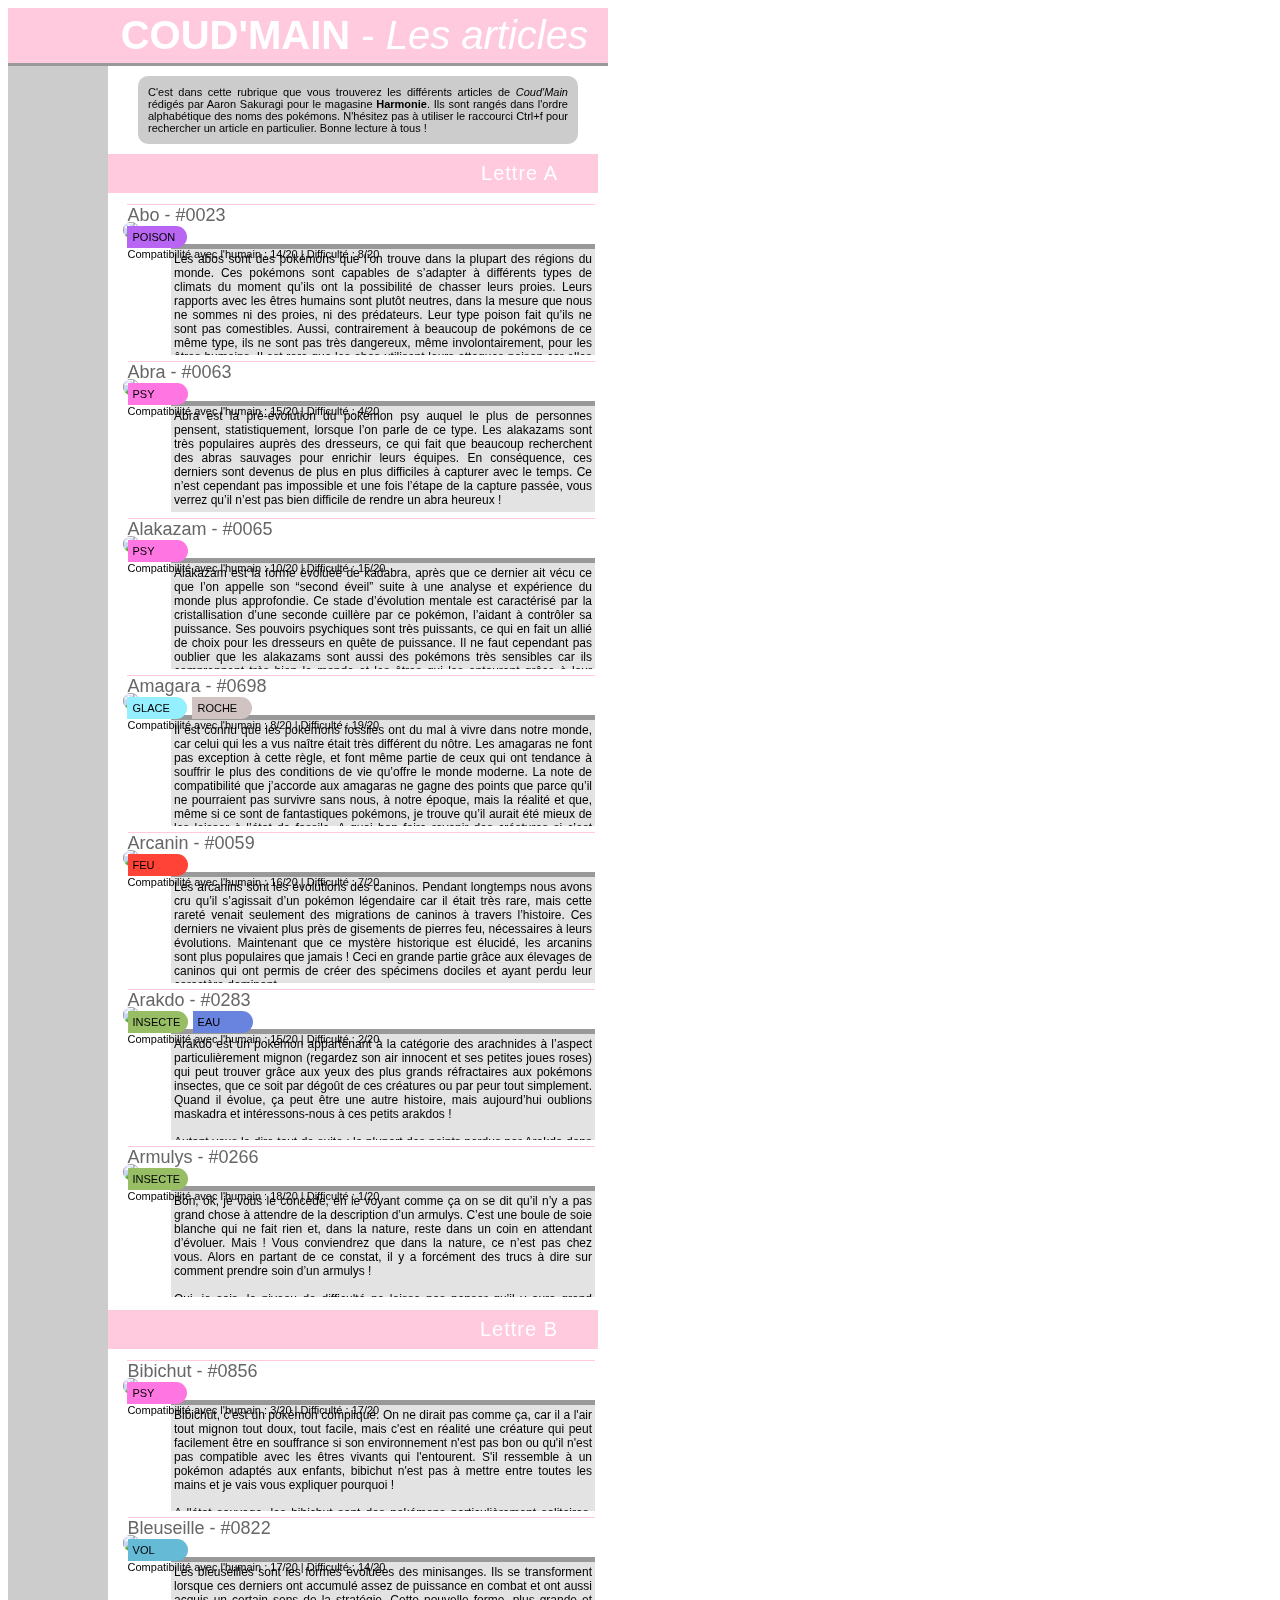
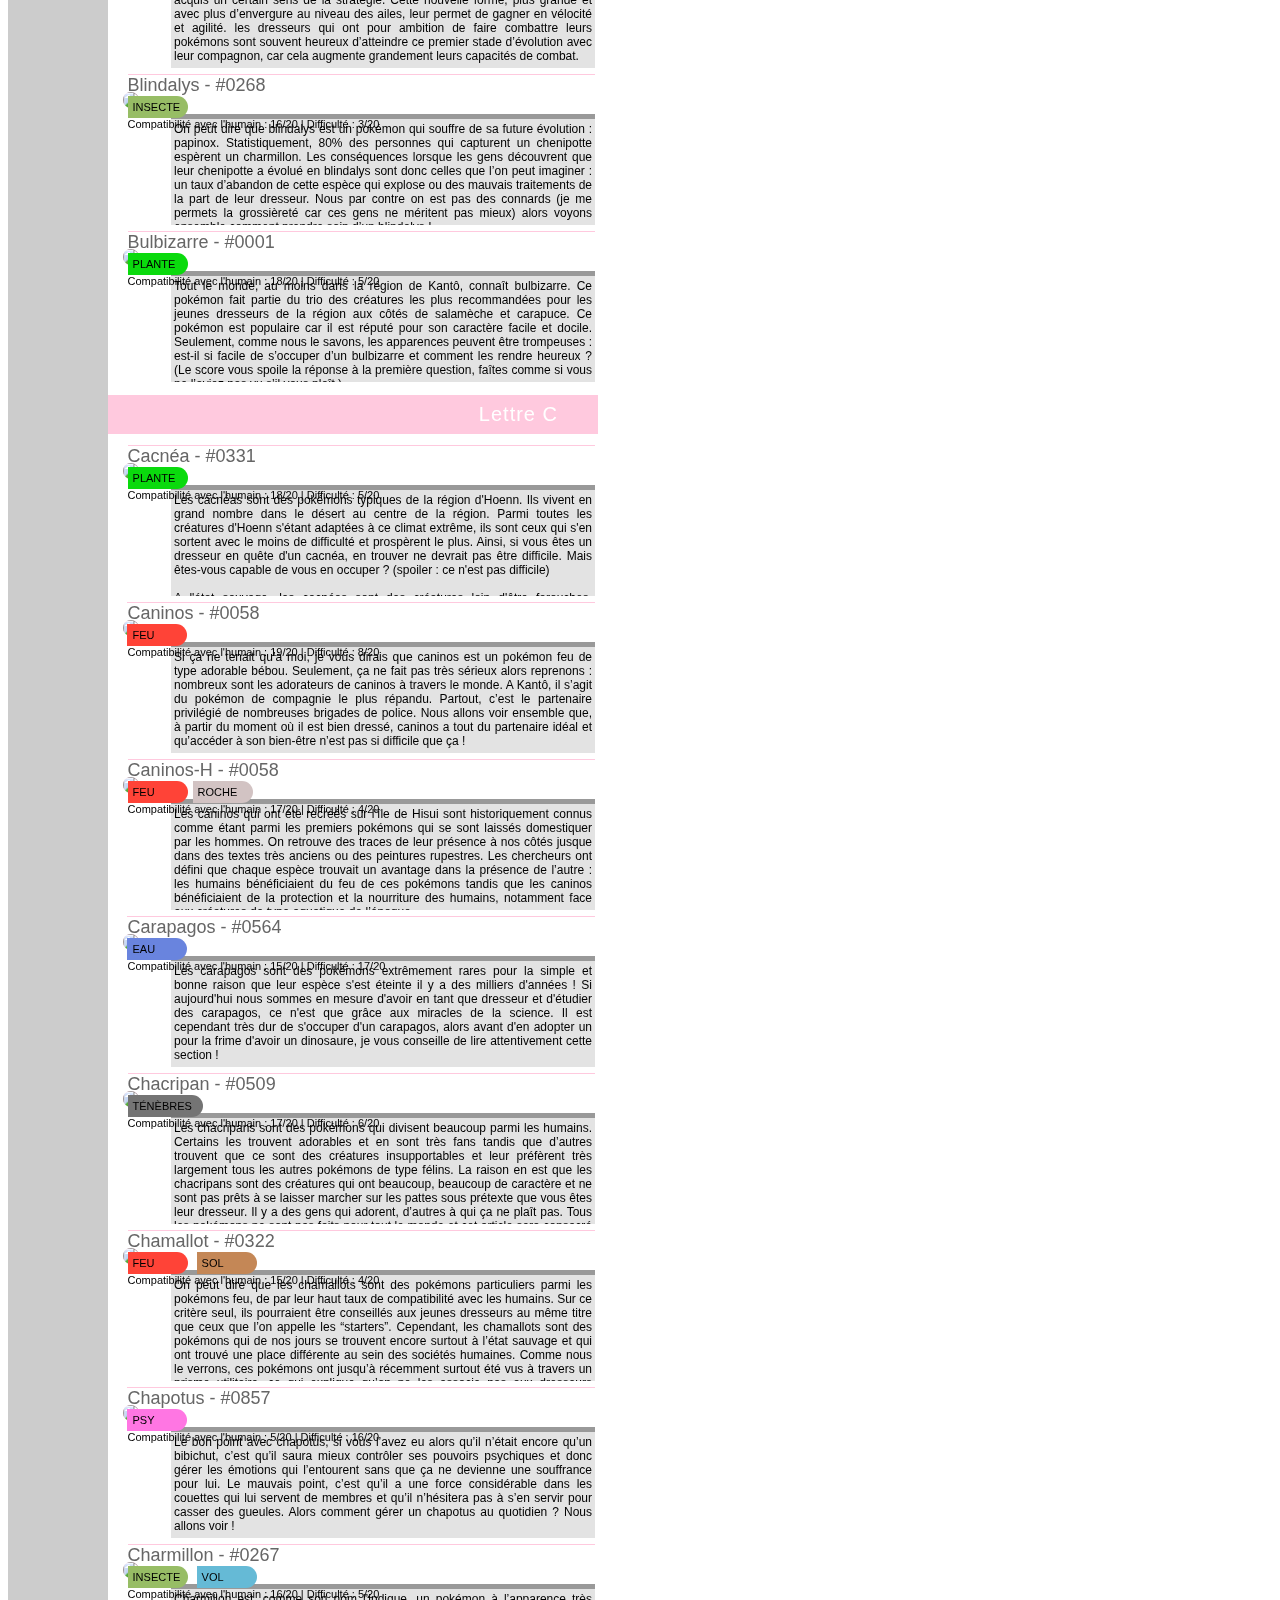
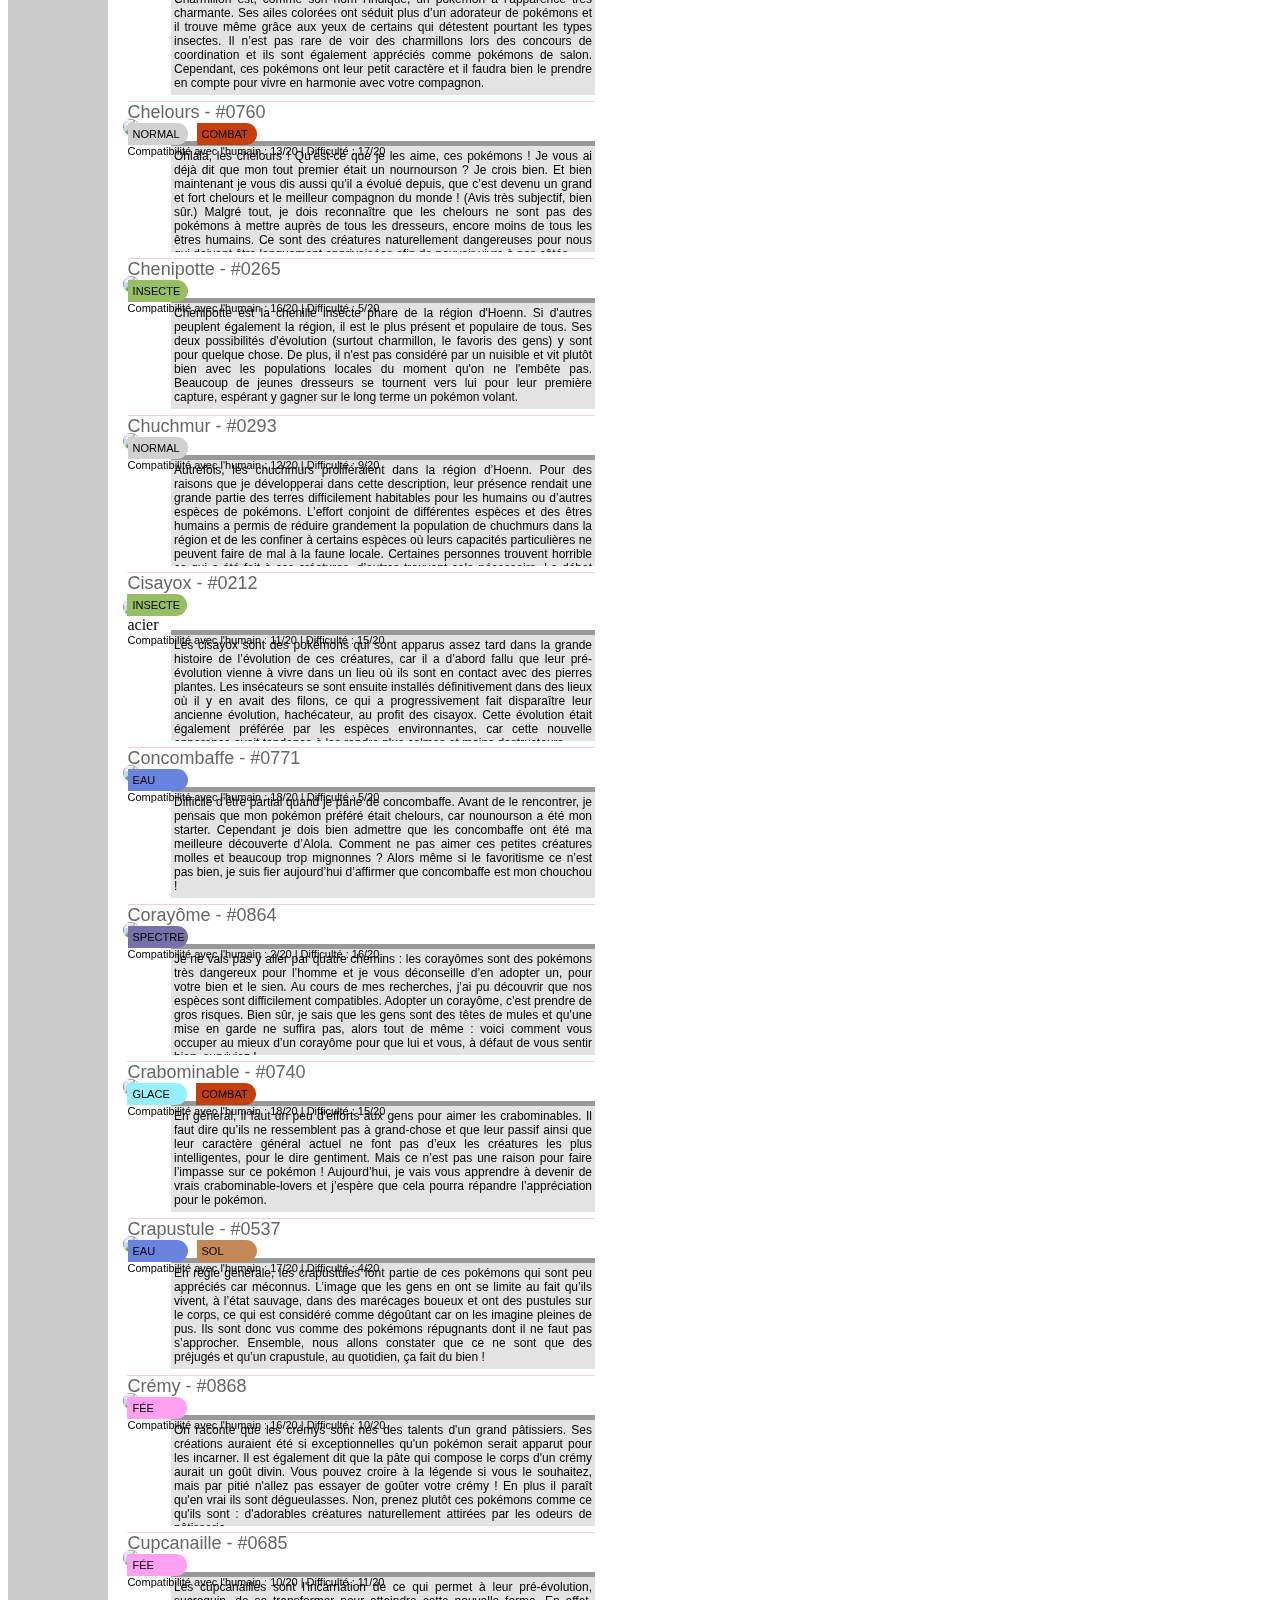
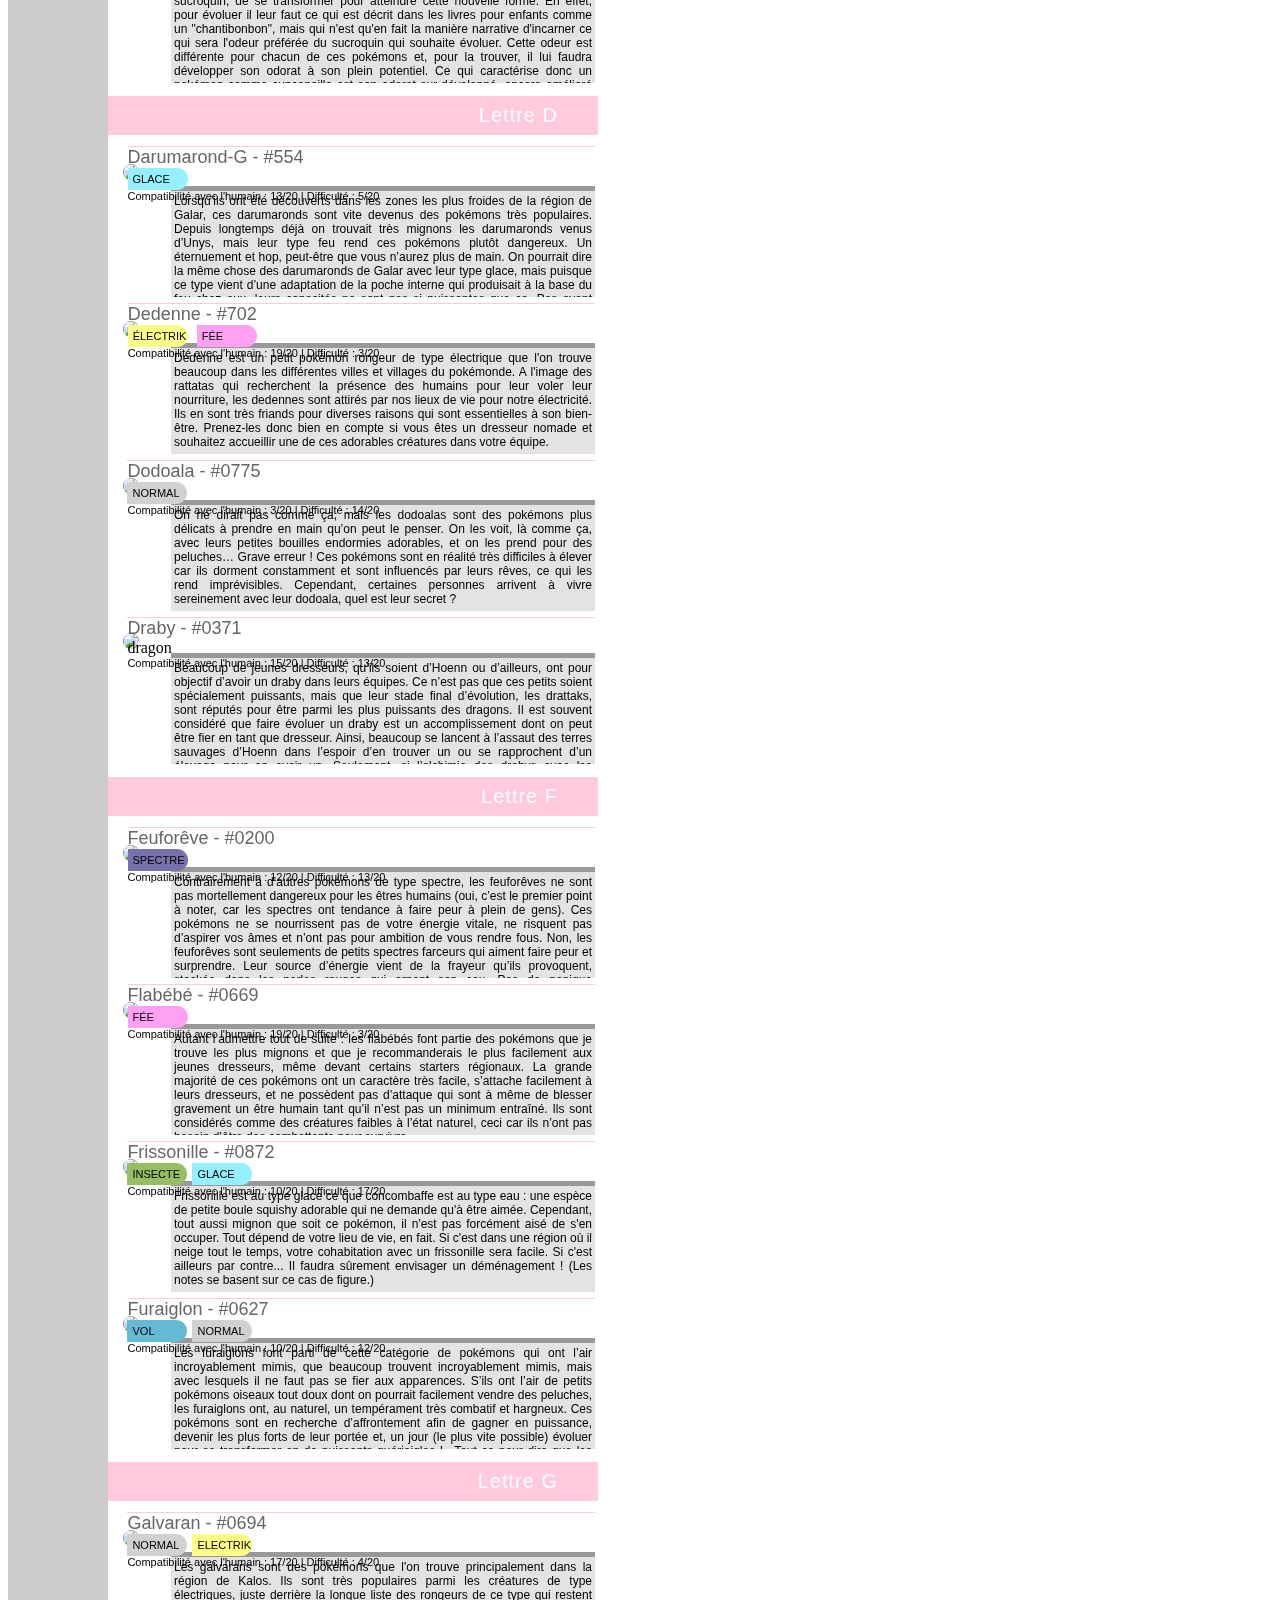
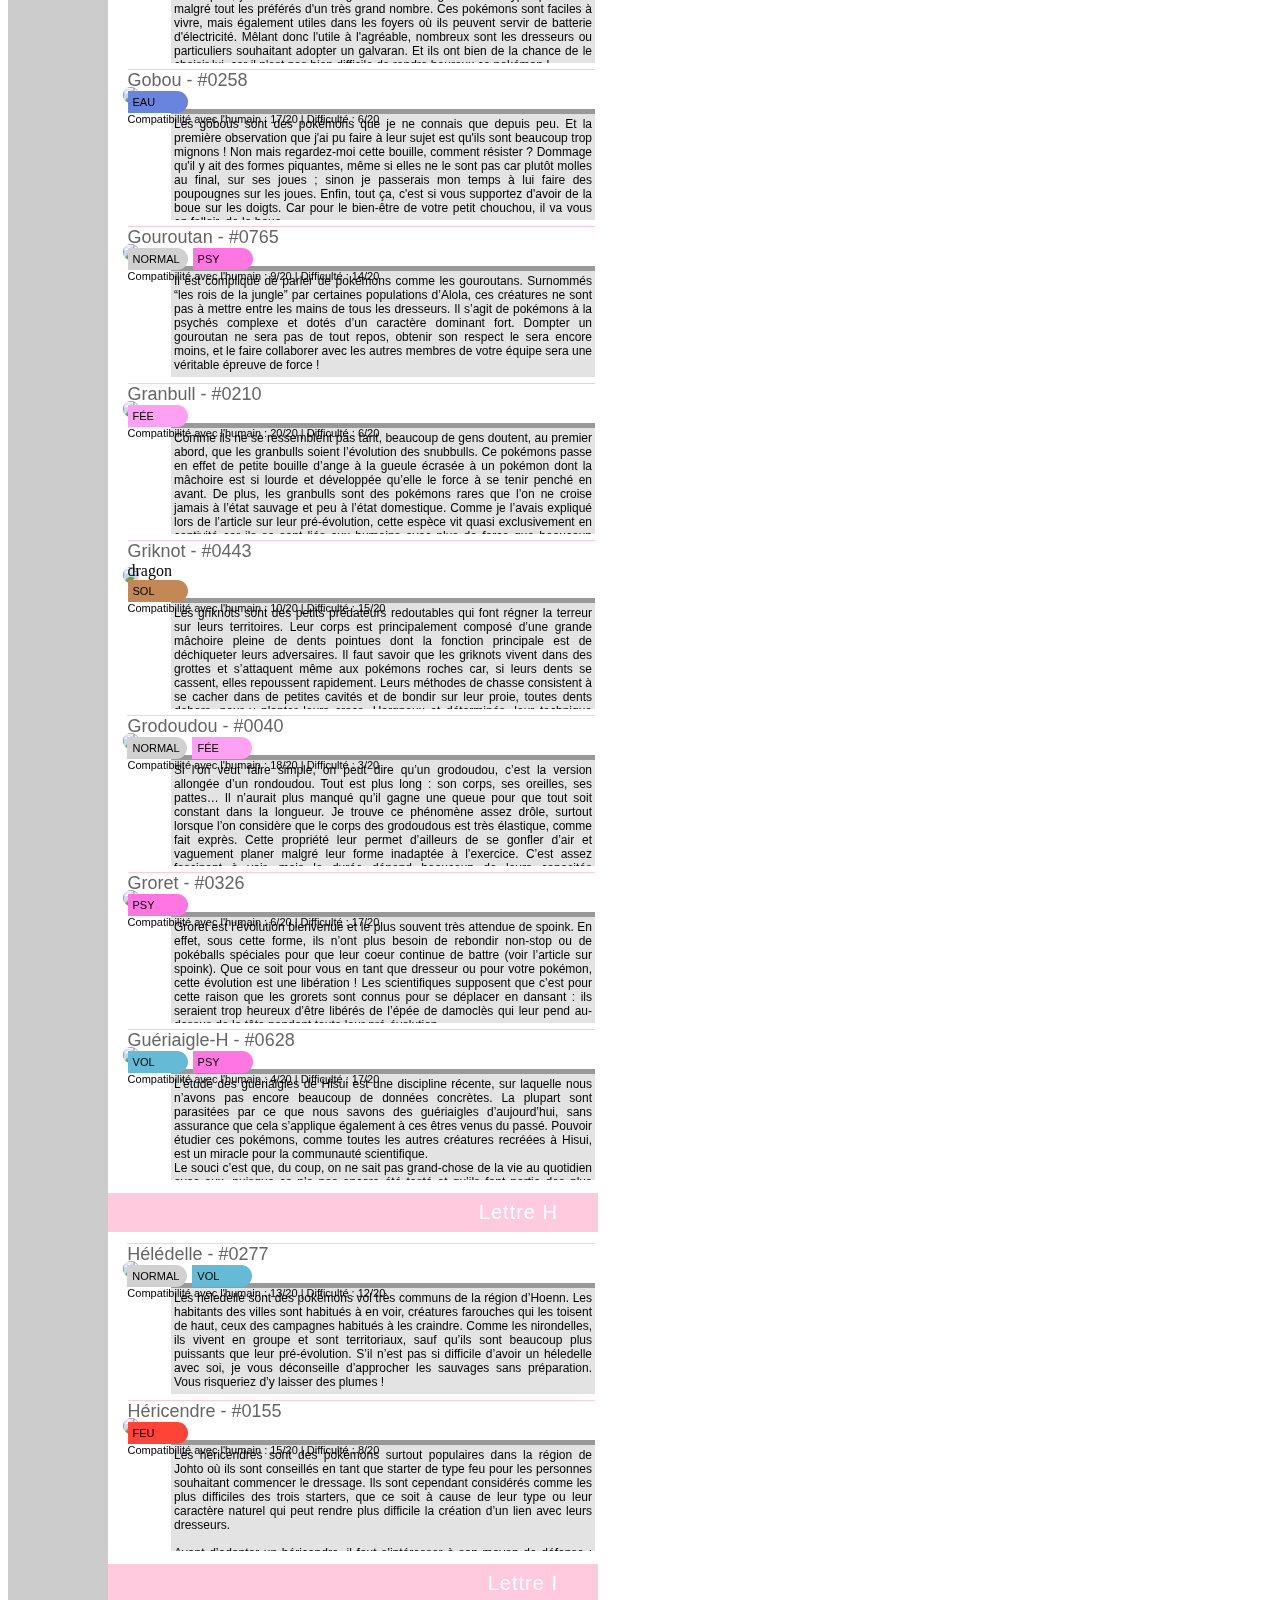
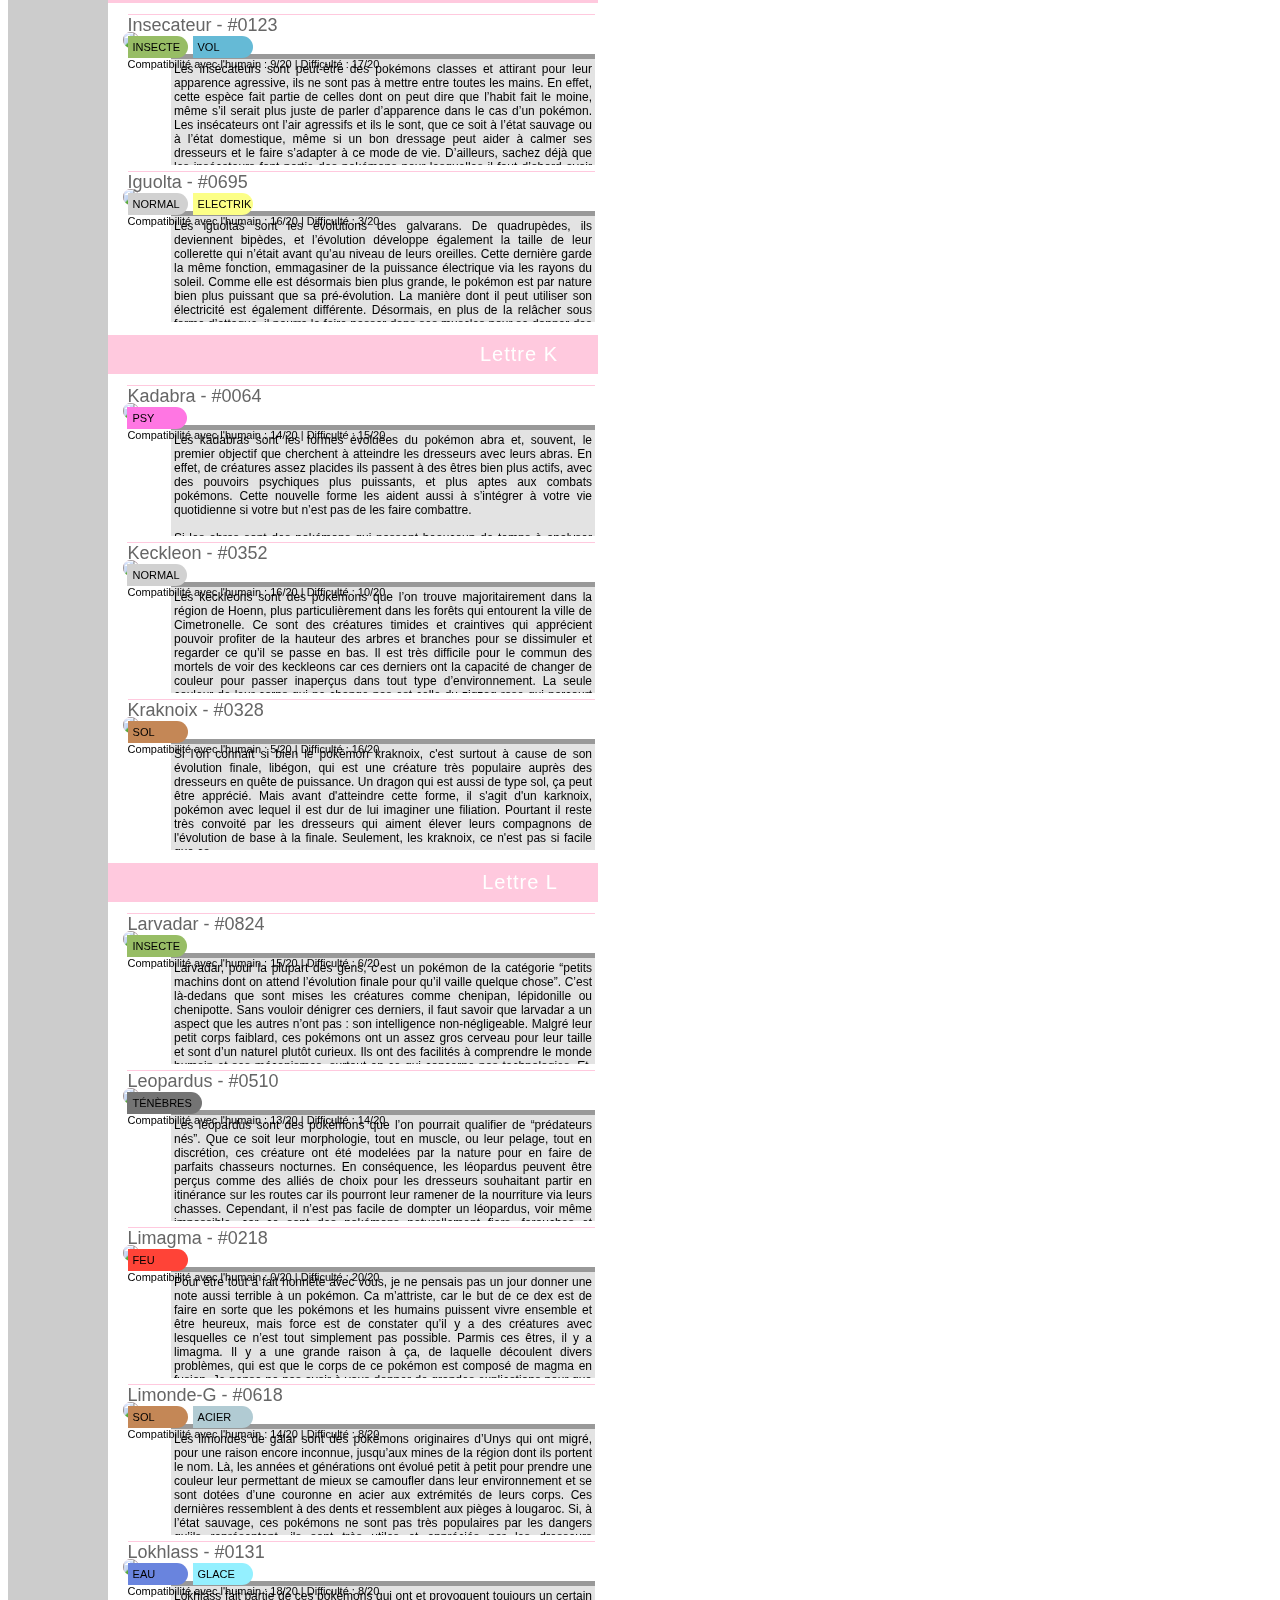
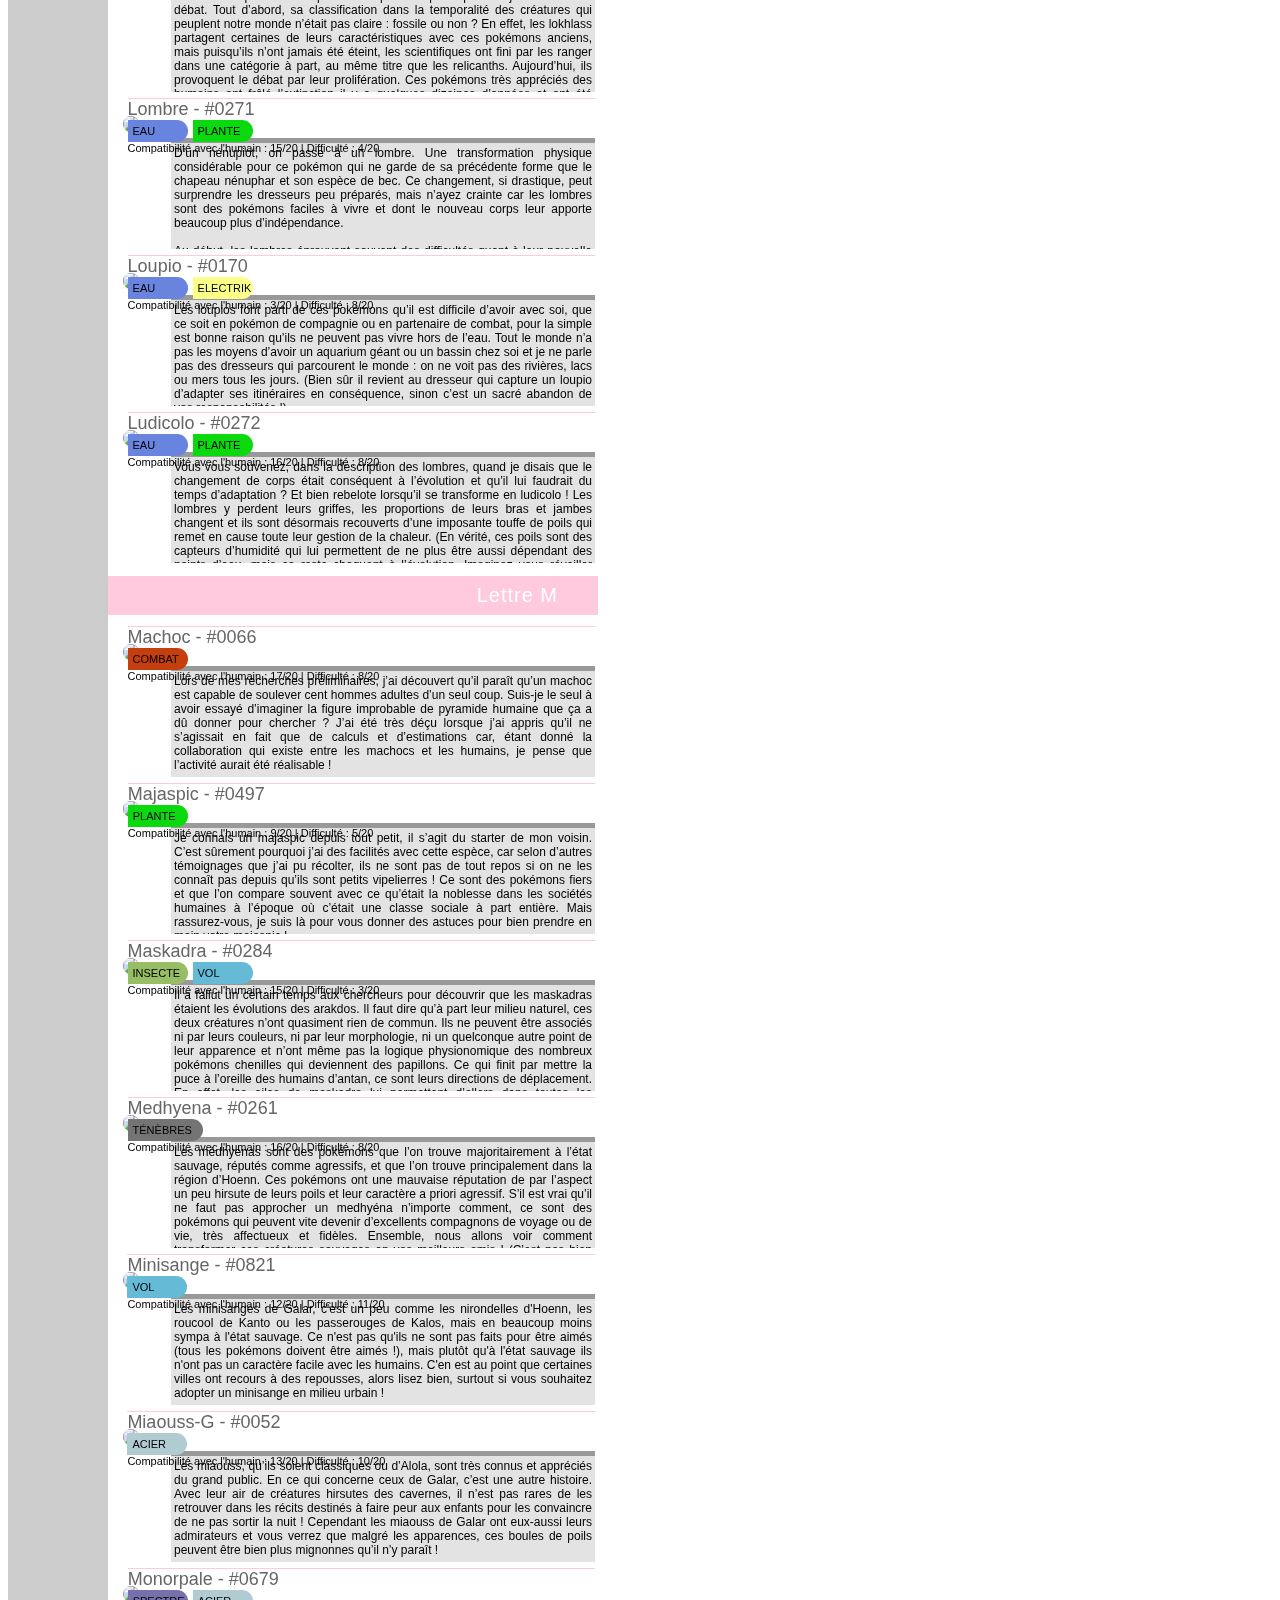
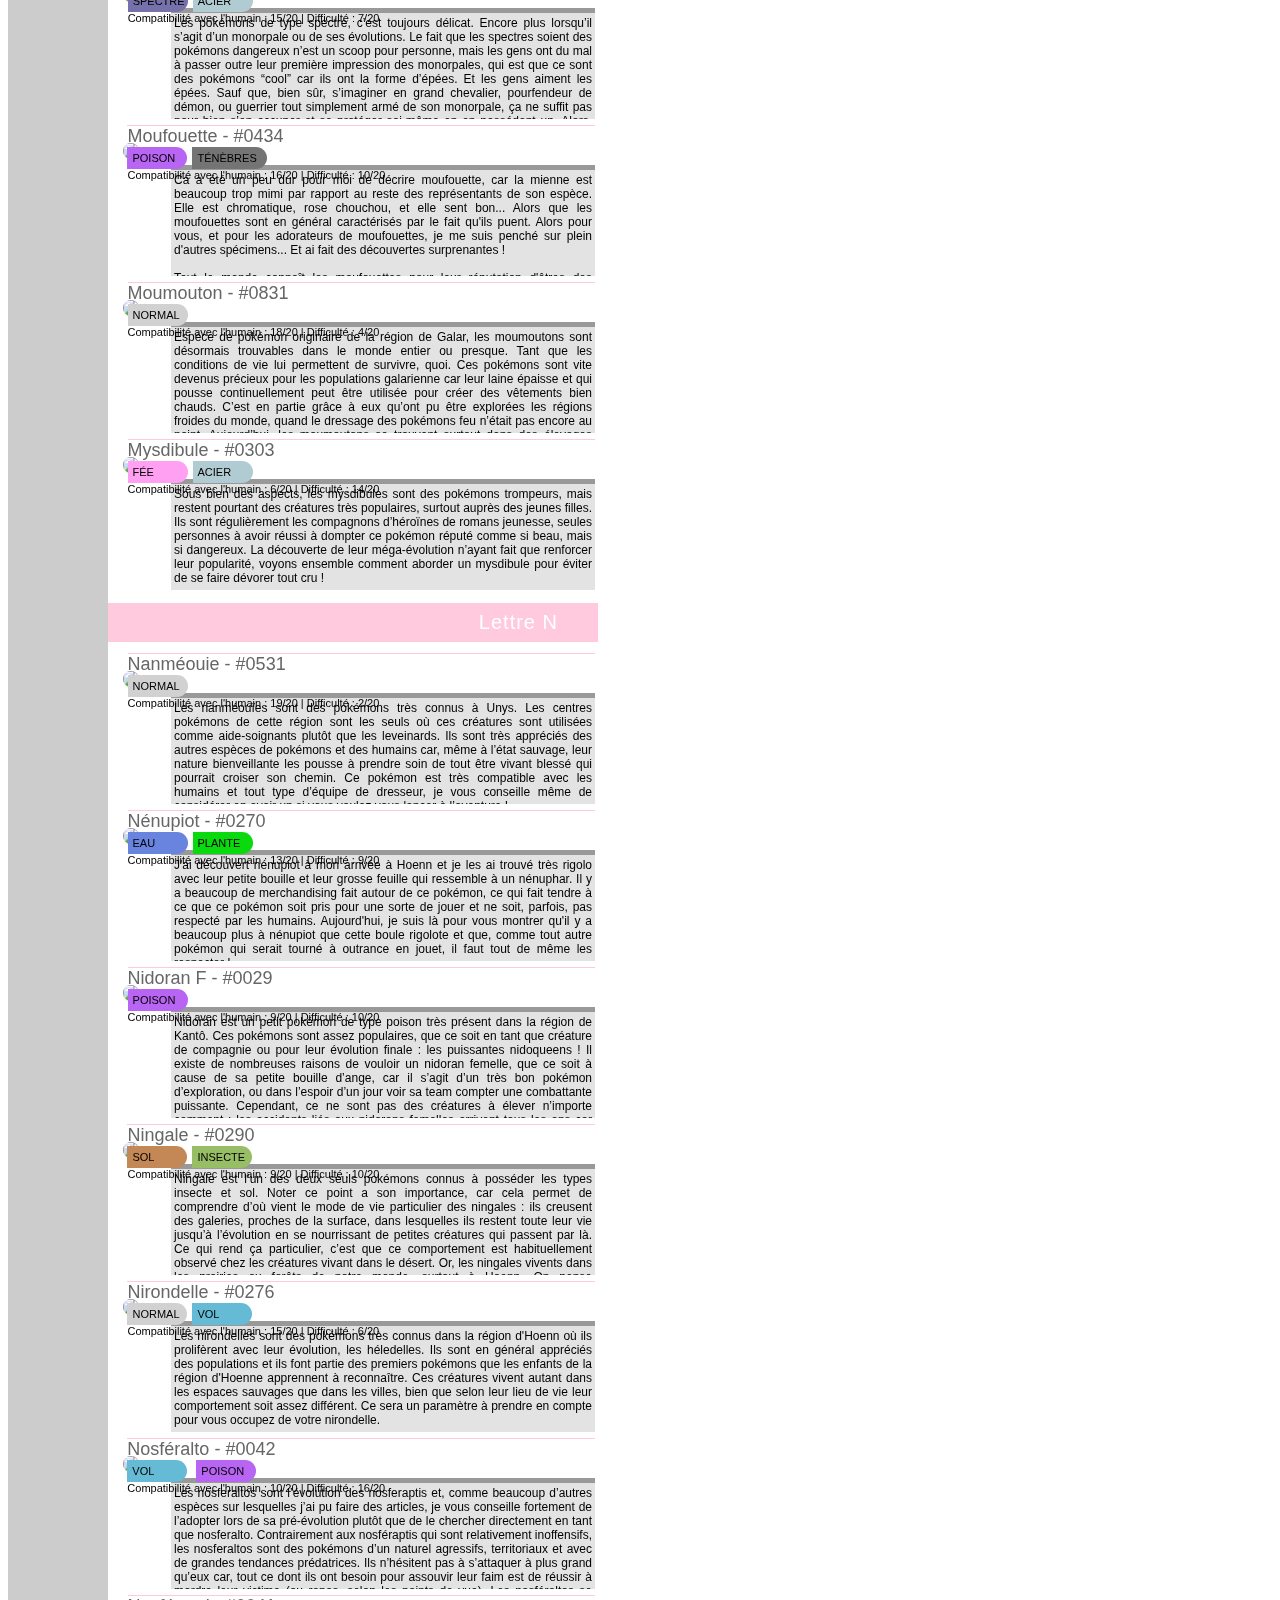
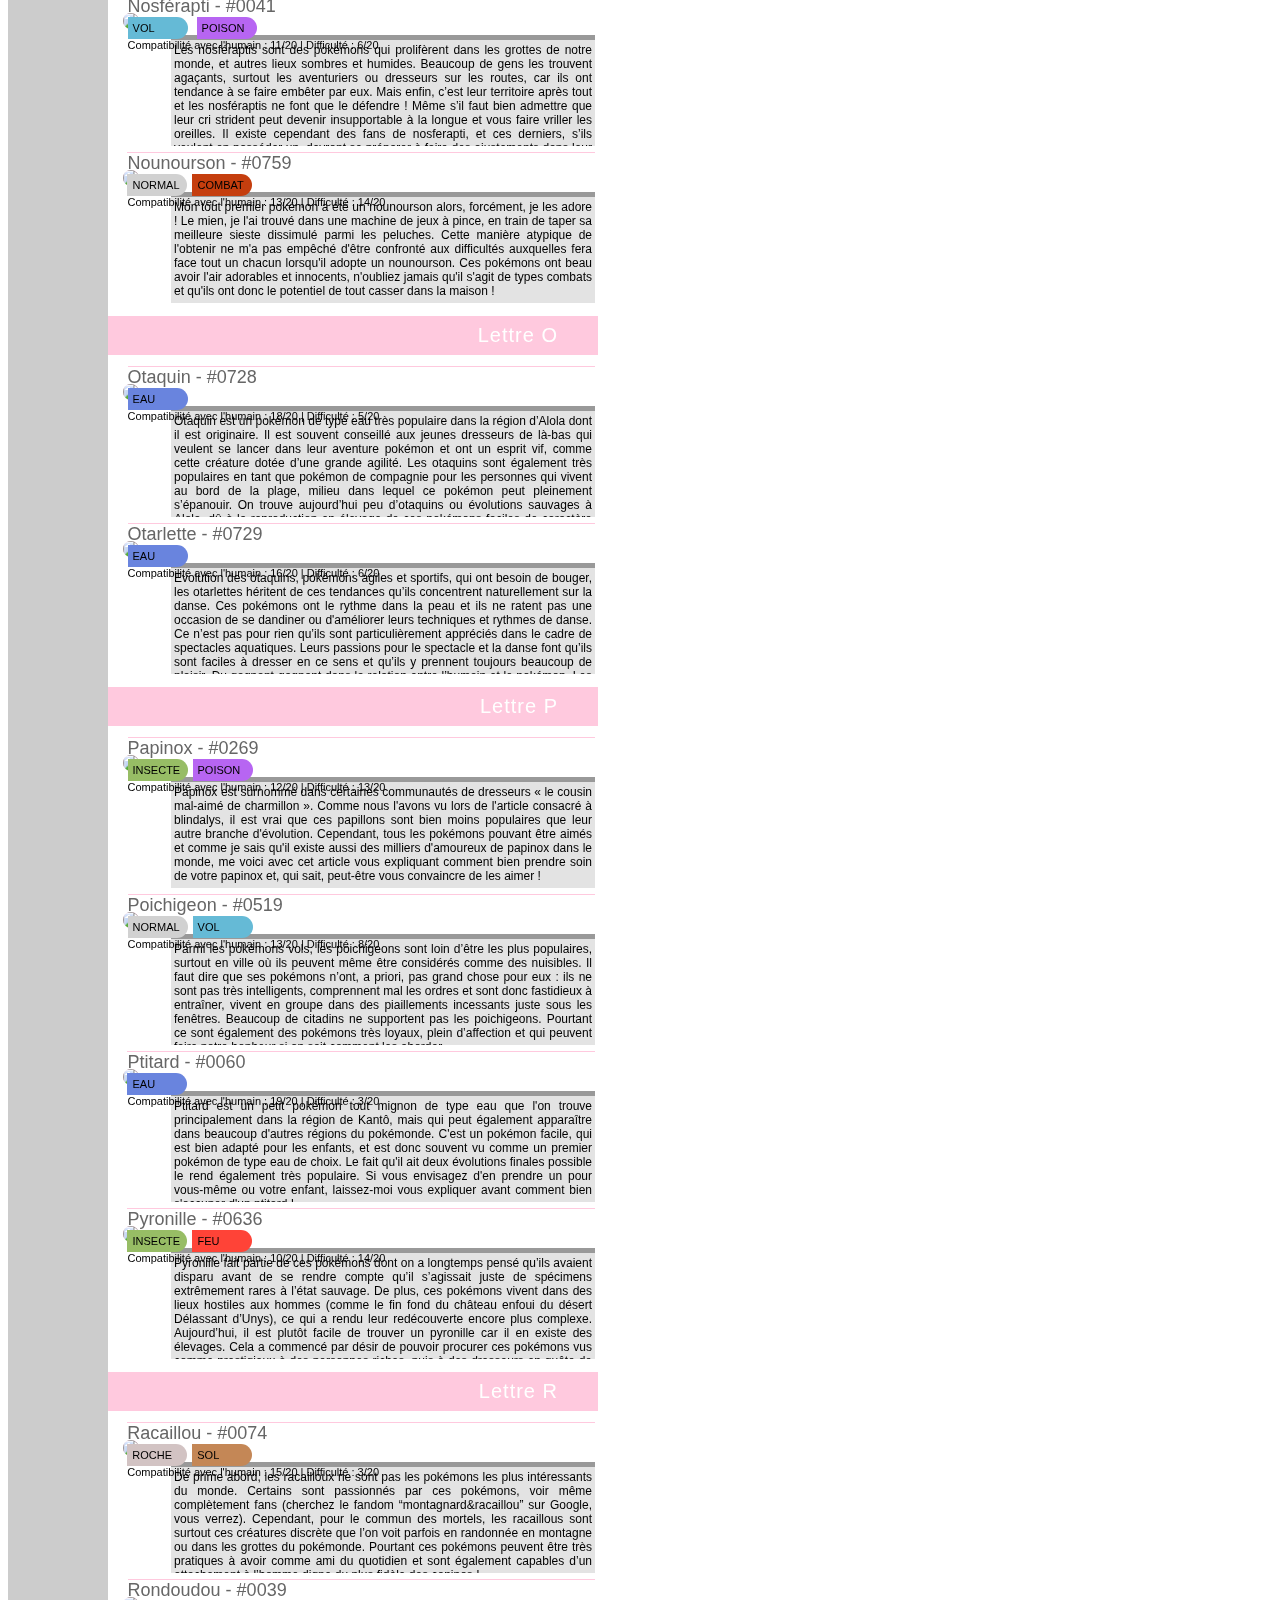
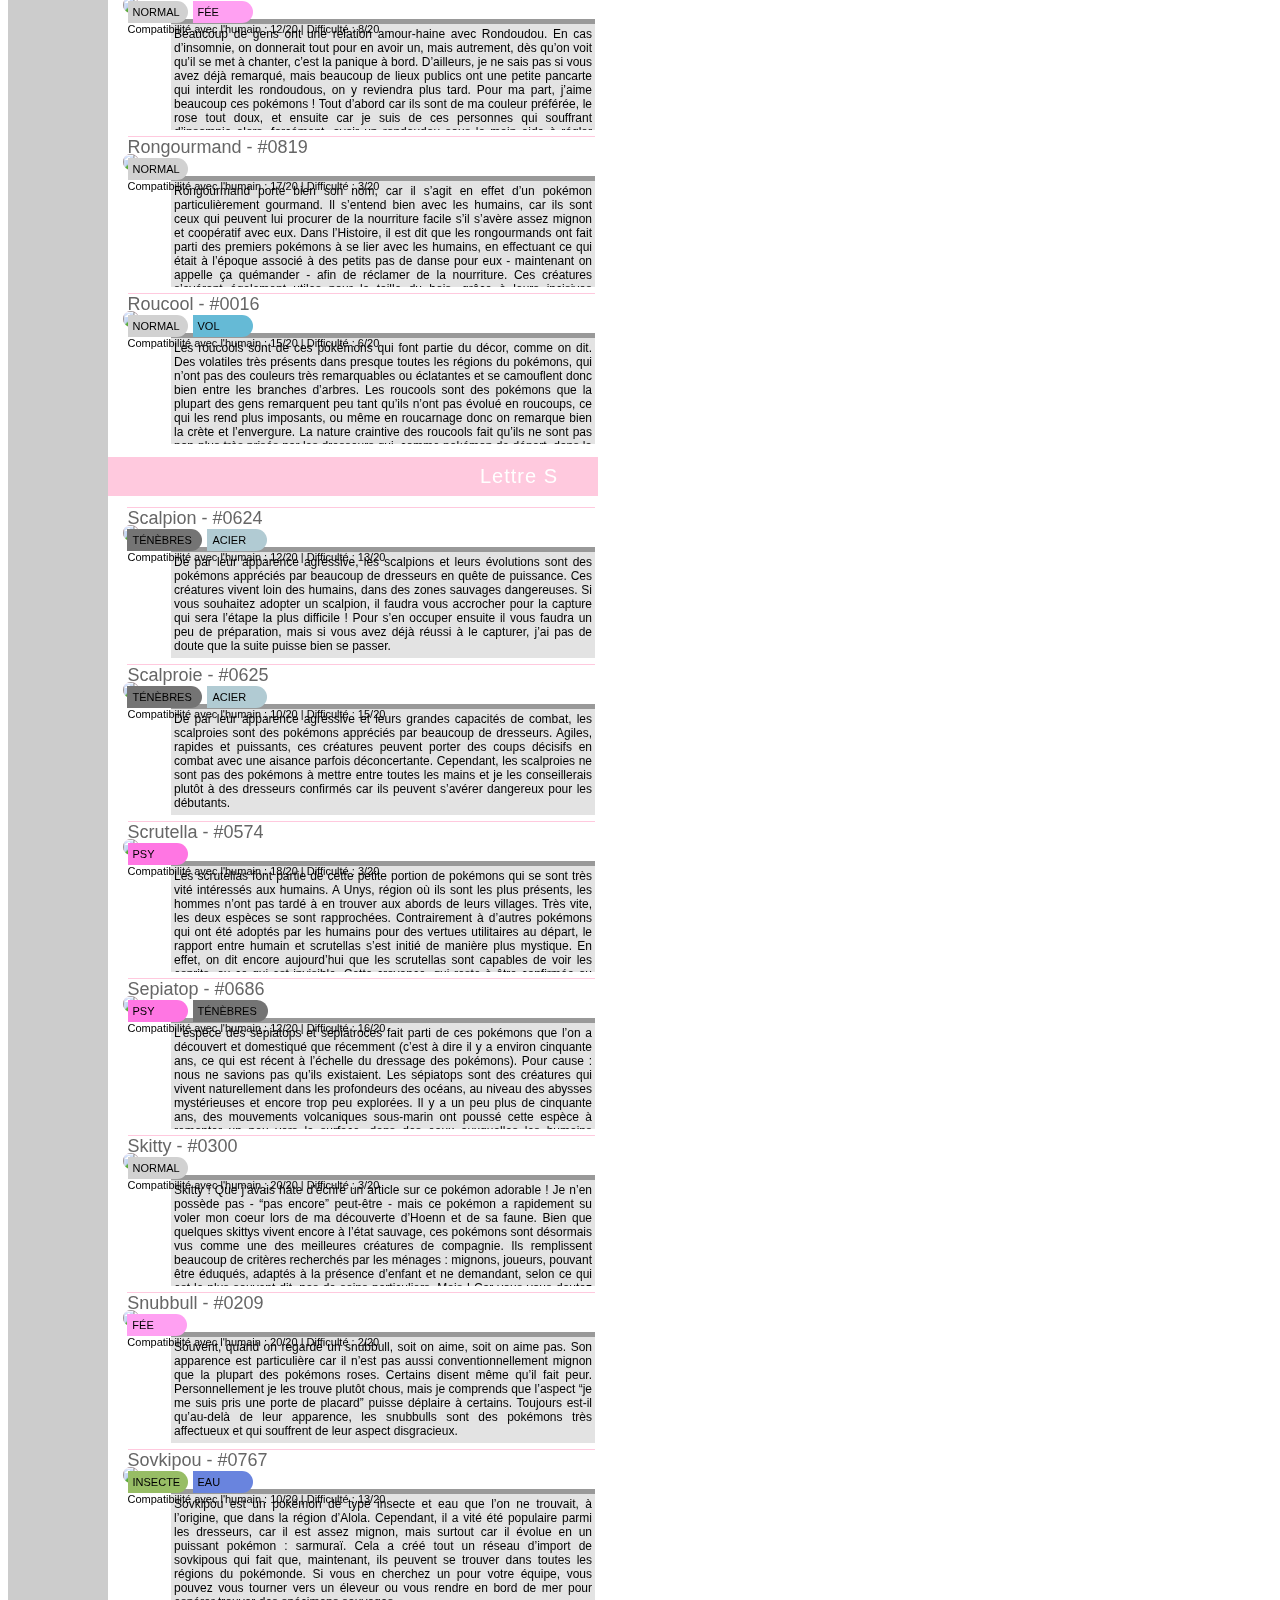
==== commit 6e6ff79e: "update" ====
--- a/index.html
+++ b/index.html
@@ -527,6 +527,23 @@
 
 <div class="cadre-descri">
     <table><tr><td>
+    <img class="sprite-dex" src="https://img.pokemondb.net/sprites/black-white/normal/wurmple.png"/>
+    </td><td>
+    <div class="nom-poke-dex">Chuchmur - #0293</div>
+    <div class="types-pokemon-normal">normal</div>
+    <div class="notes">Compatibilité avec l'humain : 12/20 | Difficulté : 9/20</div>
+    </td></tr><tr><td colspan="2">
+    <div class="description-dex">
+        Autrefois, les chuchmurs proliféraient dans la région d’Hoenn. Pour des raisons que je développerai dans cette description, leur présence rendait une grande partie des terres difficilement habitables pour les humains ou d’autres espèces de pokémons. L’effort conjoint de différentes espèces et des êtres humains a permis de réduire grandement la population de chuchmurs dans la région et de les confiner à certains espèces où leurs capacités particulières ne peuvent faire de mal à la faune locale. Certaines personnes trouvent horrible ce qui a été fait à ces créatures, d’autres trouvent cela nécessaire. Le débat reste aujourd’hui ouvert parmi les adorateurs de chuchmurs. Toujours est-il que l’histoire est ce qu’elle est, et qu’aujourd’hui nous sommes là pour apprendre à bien nous occuper de nos petits compagnons.<br><br>
+La difficulté principale que posent les chuchmurs est le volume sonore que peuvent atteindre leurs cris. C’est également la raison pour laquelle ils ont été chassés dans la région. Si la plupart du temps la voix des chuchmurs est semblable à un murmure, ce qui les rend très populaires dans les vidéos asmr, elle se transforme en cri strident insupportable pour les tympans lorsqu’ils sont effrayés ou subissent une forte émotion négative. Pour vous faire une idée, un tympan humain subissant ce son pendant plus de quelques secondes a de grande chances de se perforer. Être en présence d’un chuchmur peut donc rendre sourd si on ne prend pas ses précautions, surtout que ce sont des pokémons sensibles qui sont donc facilement sujets aux frayeurs. Vous en conviendrez : être blessé par son petit compagnon n’est pas la meilleure manière de créer un lien. Surtout s’il s’est déjà attaché à vous, il risquerait de s’en vouloir, plonger en détresse émotionnelle, et se remettre à crier. Une situation qui n’est donc souhaitable pour personne.<br> Des opérations existent pour modifier les cordes vocales de votre chuchmur afin qu’il ne puisse plus crier aussi fort, mais elles sont couteuses et nous ne sommes pas encore certains des effets à l’évolution. Cela peut-être une solution si vous souhaitez garder un chuchmur pour toujours, mais il faut aussi garder en tête qu’une évolution peut survenir à tout moment (ou alors il faut l’équiper pour s’en prévenir). Du coup, je vous conseille plutôt de vous prévoir un bon casque anti-bruit avant d’adopter un chuchmur et de le porter tout le temps en sa présence, le temps de lui apprendre à ne plus avoir peur de son environnement. Cela prendra du temps, mais vos efforts paieront. Il faudra cependant garder le casque, et vous en munir à chaque fois que vous présenterez un environnement nouveau à votre pokémon, car on ne sait jamais. Si vous êtes un dresseur, je vous conseille de rapidement chercher à faire évoluer votre chuchmur car les ramboums sont d’un naturel moins craintif. <br><br>
+Au quotidien les chuchmurs sont des pokémons qui ont beaucoup besoin d’être rassurés et d’attention. Prenez du temps pour chouchouter votre petit compagnon que ce soit en lui parlant ou en le portant dans vos bras. Vous verrez, ce sont des créatures très douces et qui adorent les câlins. C’est d’ailleurs l’un des meilleurs moyen de créer une véritable relation de confiance et d’affection entre vous.
+</div>
+    </td></tr></table>
+</div>
+
+
+<div class="cadre-descri">
+    <table><tr><td>
     <img class="sprite-dex" src="https://img.pokemondb.net/sprites/black-white/normal/scizor-f.png"/>
     </td><td>
     <div class="nom-poke-dex">Cisayox - #0212</div>
@@ -714,6 +731,21 @@
 </div>
 
 
+
+<div class="cadre-descri">
+    <table><tr><td>
+    <img class="sprite-dex" src="https://live.staticflickr.com/65535/52966375182_0fce956a2b_o.png"/>
+    </td><td>
+    <div class="nom-poke-dex">Darumarond-G - #554</div>
+    <div class="types-pokemon-glace">glace</div>
+    <div class="notes">Compatibilité avec l'humain : 13/20 | Difficulté : 5/20</div>
+    </td></tr><tr><td colspan="2">
+    <div class="description-dex">
+        Lorsqu’ils ont été découverts dans les zones les plus froides de la région de Galar, ces darumaronds sont vite devenus des pokémons très populaires. Depuis longtemps déjà on trouvait très mignons les darumaronds venus d’Unys, mais leur type feu rend ces pokémons plutôt dangereux. Un éternuement et hop, peut-être que vous n’aurez plus de main. On pourrait dire la même chose des darumaronds de Galar avec leur type glace, mais puisque ce type vient d’une adaptation de la poche interne qui produisait à la base du feu chez eux, leurs capacités ne sont pas si puissantes que ça. Pas avant l’évolution, en tout cas. Du coup, ceux de Galar, quand ils éternuent, ils font surtout froid au main, mais n’ont pas de quoi vous geler les doigts. <br> Les darumaronds de Galar furent donc l’occasion pour plein de foyer du pokémonde d’accueillir ce petit pokémon chez eux, considéré comme au moins aussi mignon que celui d’Unys. Ces créatures n’étant pas farouches pour deux sous et adorant se faire chouchouter, l’adaptation ne fut pas difficile et il existe aujourd’hui de nombreux élevages de darumaronds de type glace pour vous procurer le votre facilement, sans avoir à aller vous les geler au Nord de Ludester.<br><br>
+Le plus complexe, lorsque vous avez un darumarond de Galar à la maison, est de prévoir de quoi le nourrir. Ce sont des pokémons carnivores, mais qui ne se nourrissent que de viande gelée. Il faudra donc vous assurer d’avoir toujours assez de stock dans votre congélateur pour pouvoir nourir votre petit compagnon. Et si vous n’avez pas de congélateur… Ce n’est même pas la peine de penser à adopter un darumarond. Ils ne seront pas heurex avec de la viande refroidie seulement eu frigo et qui ne craquera pas assez sous la dent. <br>Du coup, il faut aussi prendre en compte qu’un darumarond de Galar risque se vous coûter cher en nourriture. C’est triste à dire, car il serait préférable de ne pas avoir à classifier ainsi les pokémons qui sont accessibles ou non, mais les darumaronds de Galar sont des compagnons pour foyers plutôt aisés. Car en plus du coup en nourriture, il vous faudra absolument avoir une climatisation en béton. En effet, de par leur type, ces créatures ne supportent pas les fortes températures. Ils commencent à se sentir un peu molassons à vingt degrés et dépérissent à partir de trente. Il vous faudra donc nécessairement un moyen de garder votre habitation à une température qui sera un bon compromis entre vous et lui. <br> Si vous êtes un dresseur sur les routes, il faudra faire bien attention à quand vous sortez votre darumarond de votre pokéball à cause de ces questions de températures. Une solution pour rendre votre aventure plus simple est de faire évoluer votre compagnon car les darumachos sont bien plus résistants. Le soucis, c’est qu’ils sont beaucoup moins mignons quoi…
+</div>
+    </td></tr></table>
+</div>
 
 <div class="cadre-descri">
     <table><tr><td>
@@ -1322,6 +1354,22 @@
 
 <div class="cadre-descri">
     <table><tr><td>
+    <img class="sprite-dex" src="https://img.pokemondb.net/sprites/black-white/normal/lapras.png"/>
+    </td><td>
+    <div class="nom-poke-dex">Lokhlass - #0131</div>
+    <div class="types-pokemon-eau">eau</div><div class="types-pokemon-glace">glace</div>
+    <div class="notes">Compatibilité avec l'humain : 18/20 | Difficulté : 8/20</div>
+    </td></tr><tr><td colspan="2">
+    <div class="description-dex">
+        Lokhlass fait partie de ces pokémons qui ont et provoquent toujours un certain débat. Tout d’abord, sa classification dans la temporalité des créatures qui peuplent notre monde n’était pas claire : fossile ou non ? En effet, les lokhlass partagent certaines de leurs caractéristiques avec ces pokémons anciens, mais puisqu’ils n’ont jamais été éteint, les scientifiques ont fini par les ranger dans une catégorie à part, au même titre que les relicanths. Aujourd’hui, ils provoquent le débat par leur prolifération. Ces pokémons très appréciés des humains ont frôlé l’extinction il y a quelques dizaines d’années et ont été réintroduits dans certaines mers du globe comme espèces protégées. Le soucis c’est qu’en l’absence de prédateurs les lokhlass prolifèrent et menacent l’équilibre de leur écosystème. En effet, il a été prouvé que la variété de pokémons vivant dans les eaux où habitent les lokhlass est drastiquement réduite, les laissant quasi seule espèce présente. Cela a des effets néfastes sur les environnements où ils ont été réintroduits et aujourd’hui on se demande comment réduire la population de lokhlass. Ce n’est pas une mince affaire car ils sont toujours classés espèce protégés et que, comme ils sont très appréciés, peu de gens acceptent d’entendre le problème. <br>Ceci posé, nous sommes là pour savoir comment bien s’occuper d’un lokhlass, mais il me paraissait important de redonner un peu de contexte autour de ce pokémon.<br><br>
+La première chose à savoir est que vous ne pourrez pas avoir de lokhlass chez vous. D’abord parce qu’il vous faudrait une immense piscine pour qu’il ne soit pas trop malheureux (il le sera quand même), mais aussi car il s’agit d’une espère protégée dont la captivité est très réglementée. Pour posséder un lokhlass, il faut prouver habiter en bord de mer, s’engager à le sortir plusieurs heures tous les jours (vous pouvez être contrôlé) et passer un examen de connaissances et d’aptitudes. Les dresseurs qui se voient confiés des lokhlass sont le plus souvent expérimentés et ont des passifs chez les rangers (ou ils le sont encore). Autrement dit, si vous voulez avoir un lokhlass, il faudra vous accrocher ! Bien sûr, vous pouvez très bien passer entre les mailles du filet, trouver votre lokhlass à l’état sauvage et procéder à une capture classique, mais vous serez obligé de déclarer votre pokémon, ce qui entraînement une visite des rangers pour vérifier que vous êtes aptes à le garder. Si vous ne respectez pas cette obligation et que vous êtes découvert, vous risquez gros ! Il faut vraiment réfléchir et se préparer avant d’accueillir dans son équipe un lokhlass.<br>
+Les lokhlass étant des carnivores, il faudra aussi prévoir un bon budget nourriture. Bah oui, vous avez vu la taille de ce pokémon ? Naturellement, ce sont des chasseurs donc vous pouvez aussi les laisser faire dans la nature, mais pour ça il faudra d’abord obtenir une autorisation : on ne sait jamais si d’autres espèces protégés vivent dans le même coin que là où vous le laissez chasser. <br><br>Pour que votre lokhlass soit heureux, il aura besoin d’une forte connexion avec vous. A l’état sauvage ces pokémons vivent en groupe et sont très sociables, communicant par des chants très mélodieux que certaines personnes aiment écouter pour s’endormir le soir. Pour vous connecter à votre pokémon, restez avec lui en bord de plage jusqu’à ce qu’il accpete de vous prendre sur son dos. Alors, partez en balade avec lui. A un moment, il devrait tenter d’entrer en contact avec vous grâce aux pouvoirs psychiques qu’il a développé : laissez-le faire. Les lokhlass sont des pokémons bienveillants qui n’utilisent jamais ces capacités dans un but malveillant. Cela pourra faire bizarre, comme un chatouilli dans la tête, mais il ne faut pas en avoir peur !
+</div>
+    </td></tr></table>
+</div>
+
+<div class="cadre-descri">
+    <table><tr><td>
     <img class="sprite-dex" src="https://img.pokemondb.net/sprites/black-white/normal/lombre.png"/>
     </td><td>
     <div class="nom-poke-dex">Lombre - #0271</div>
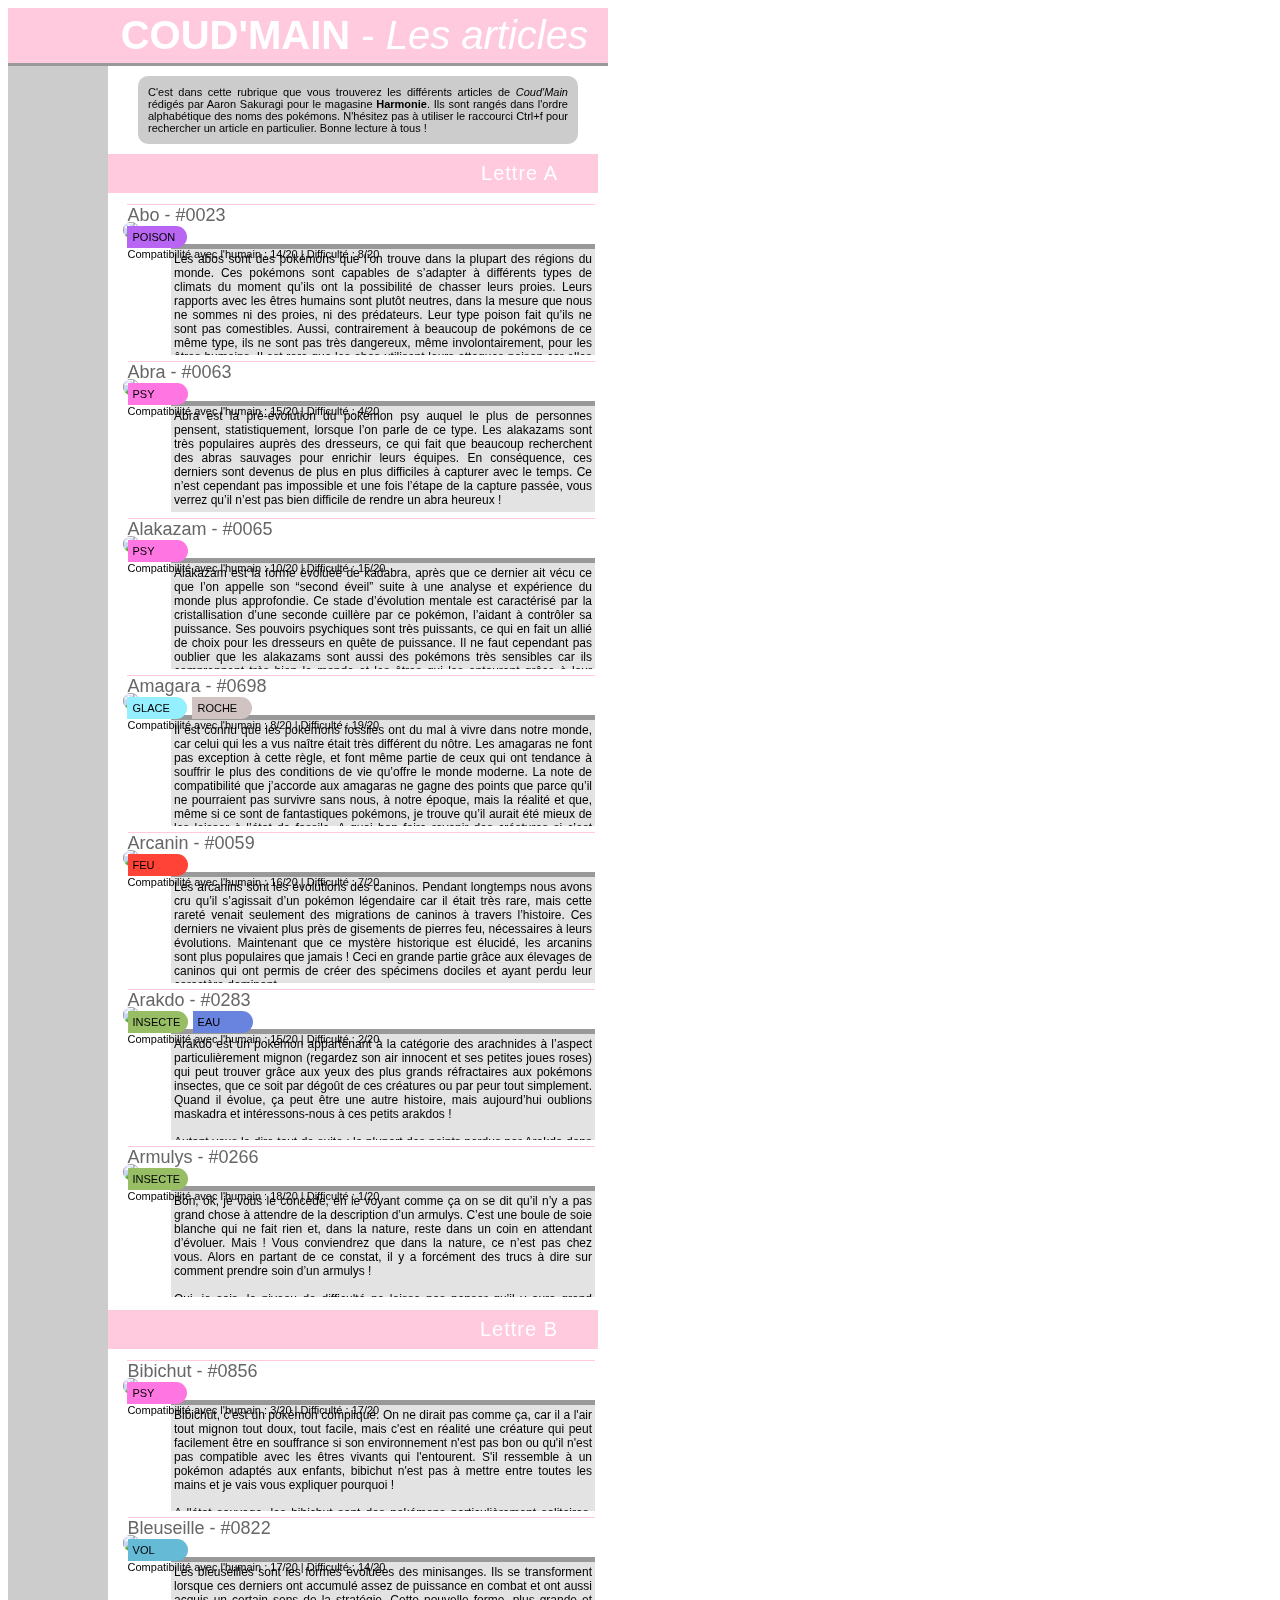
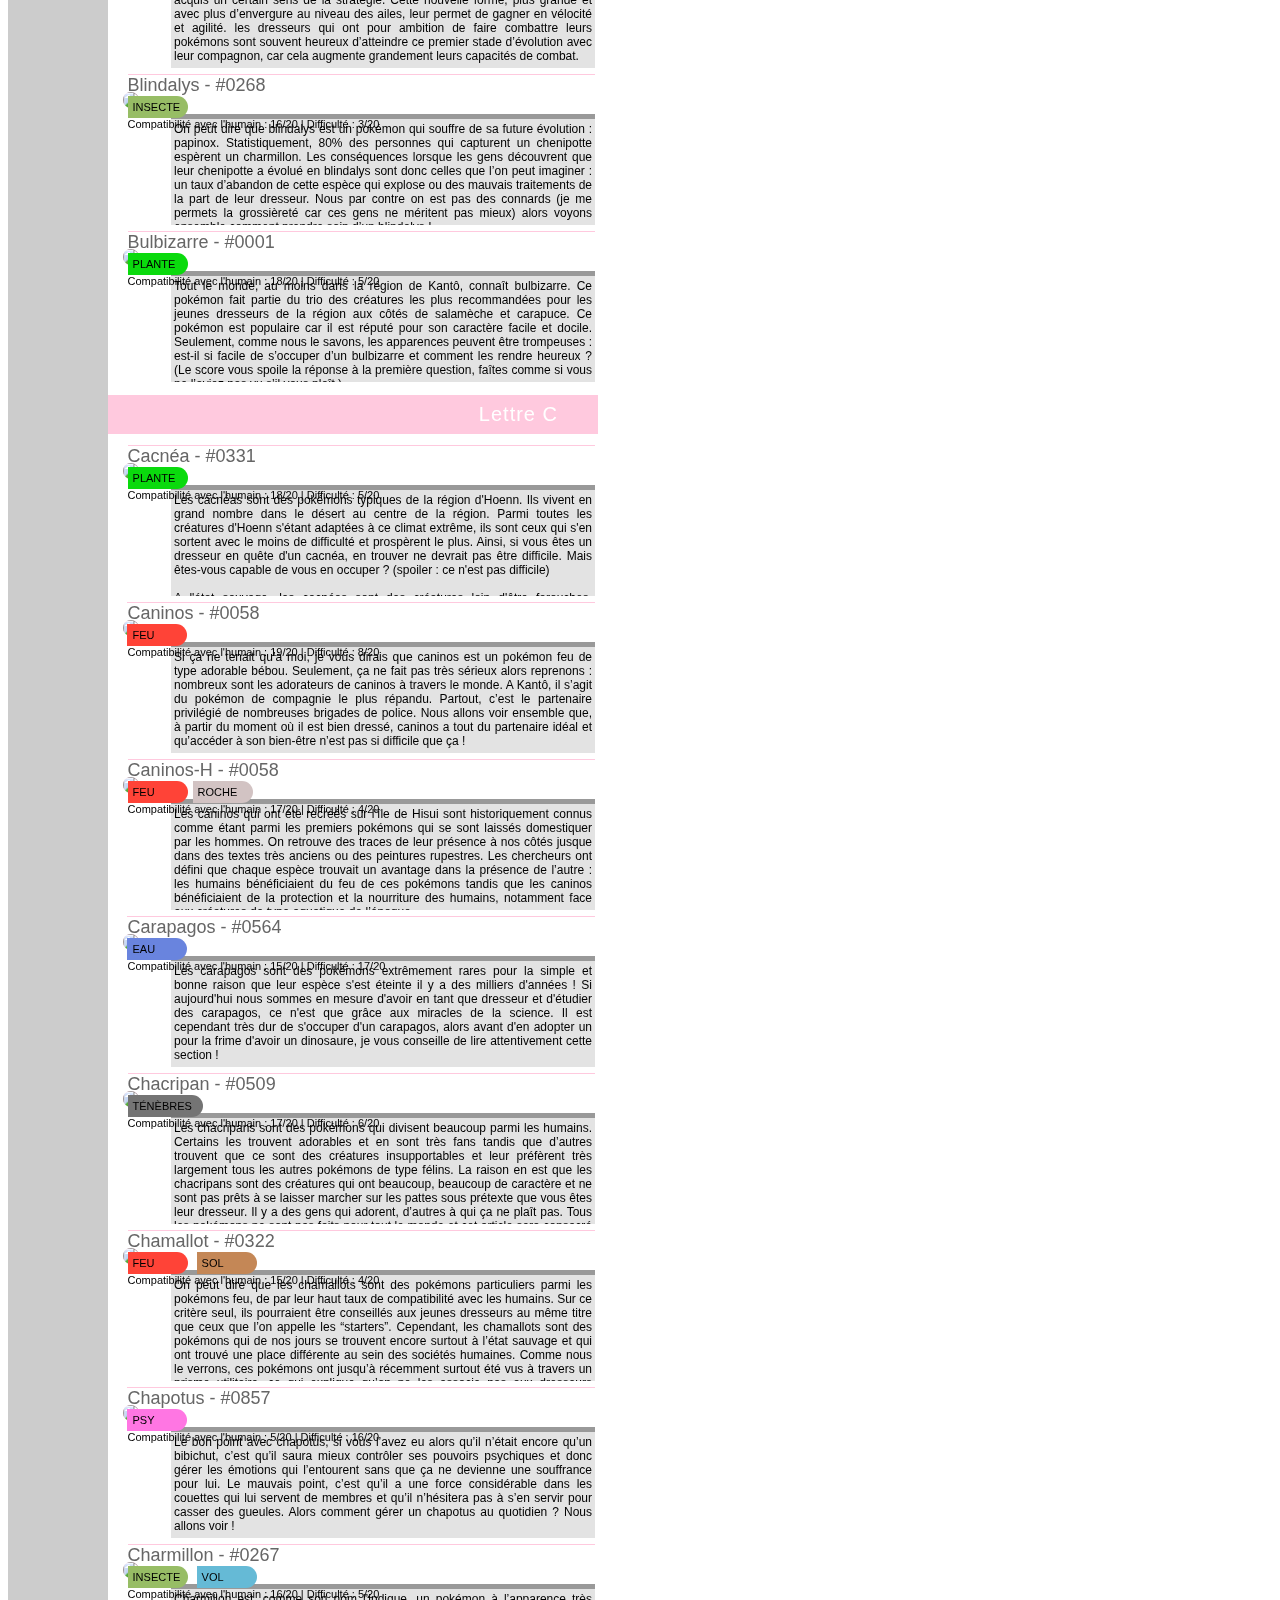
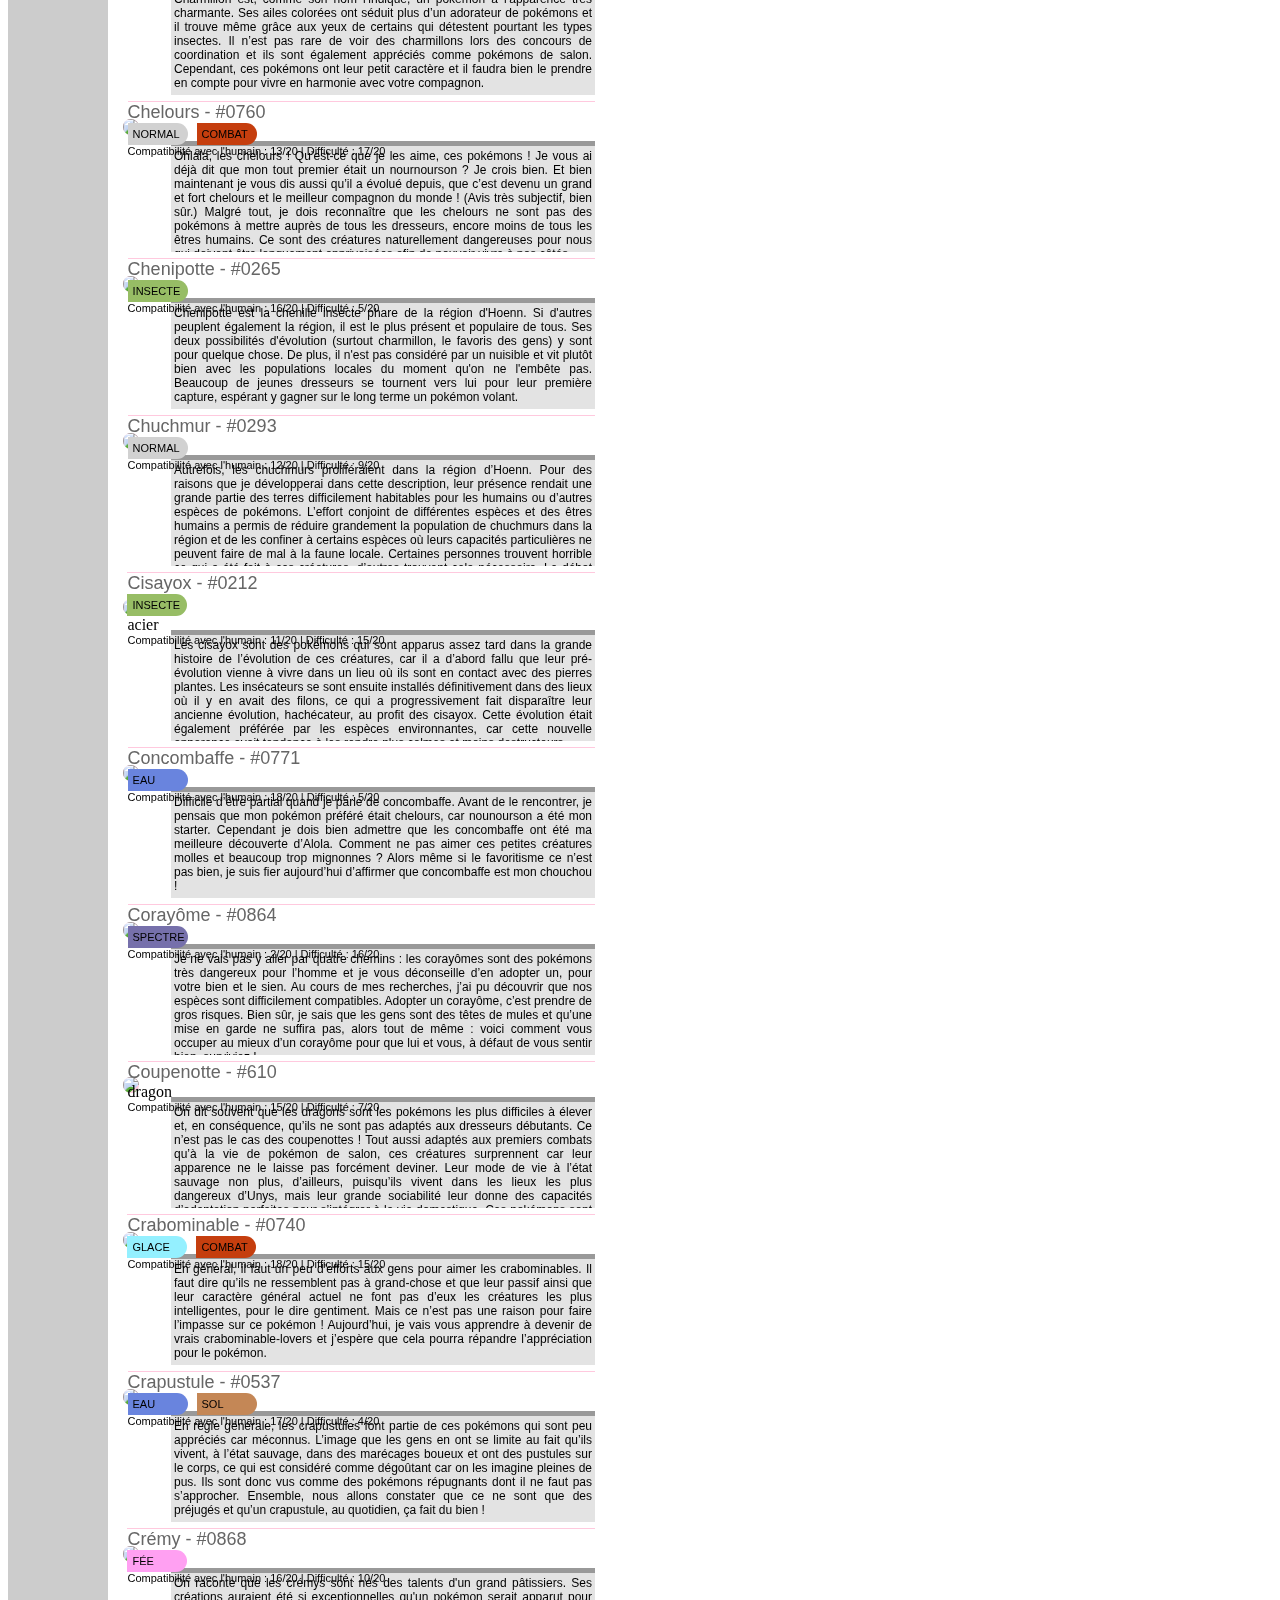
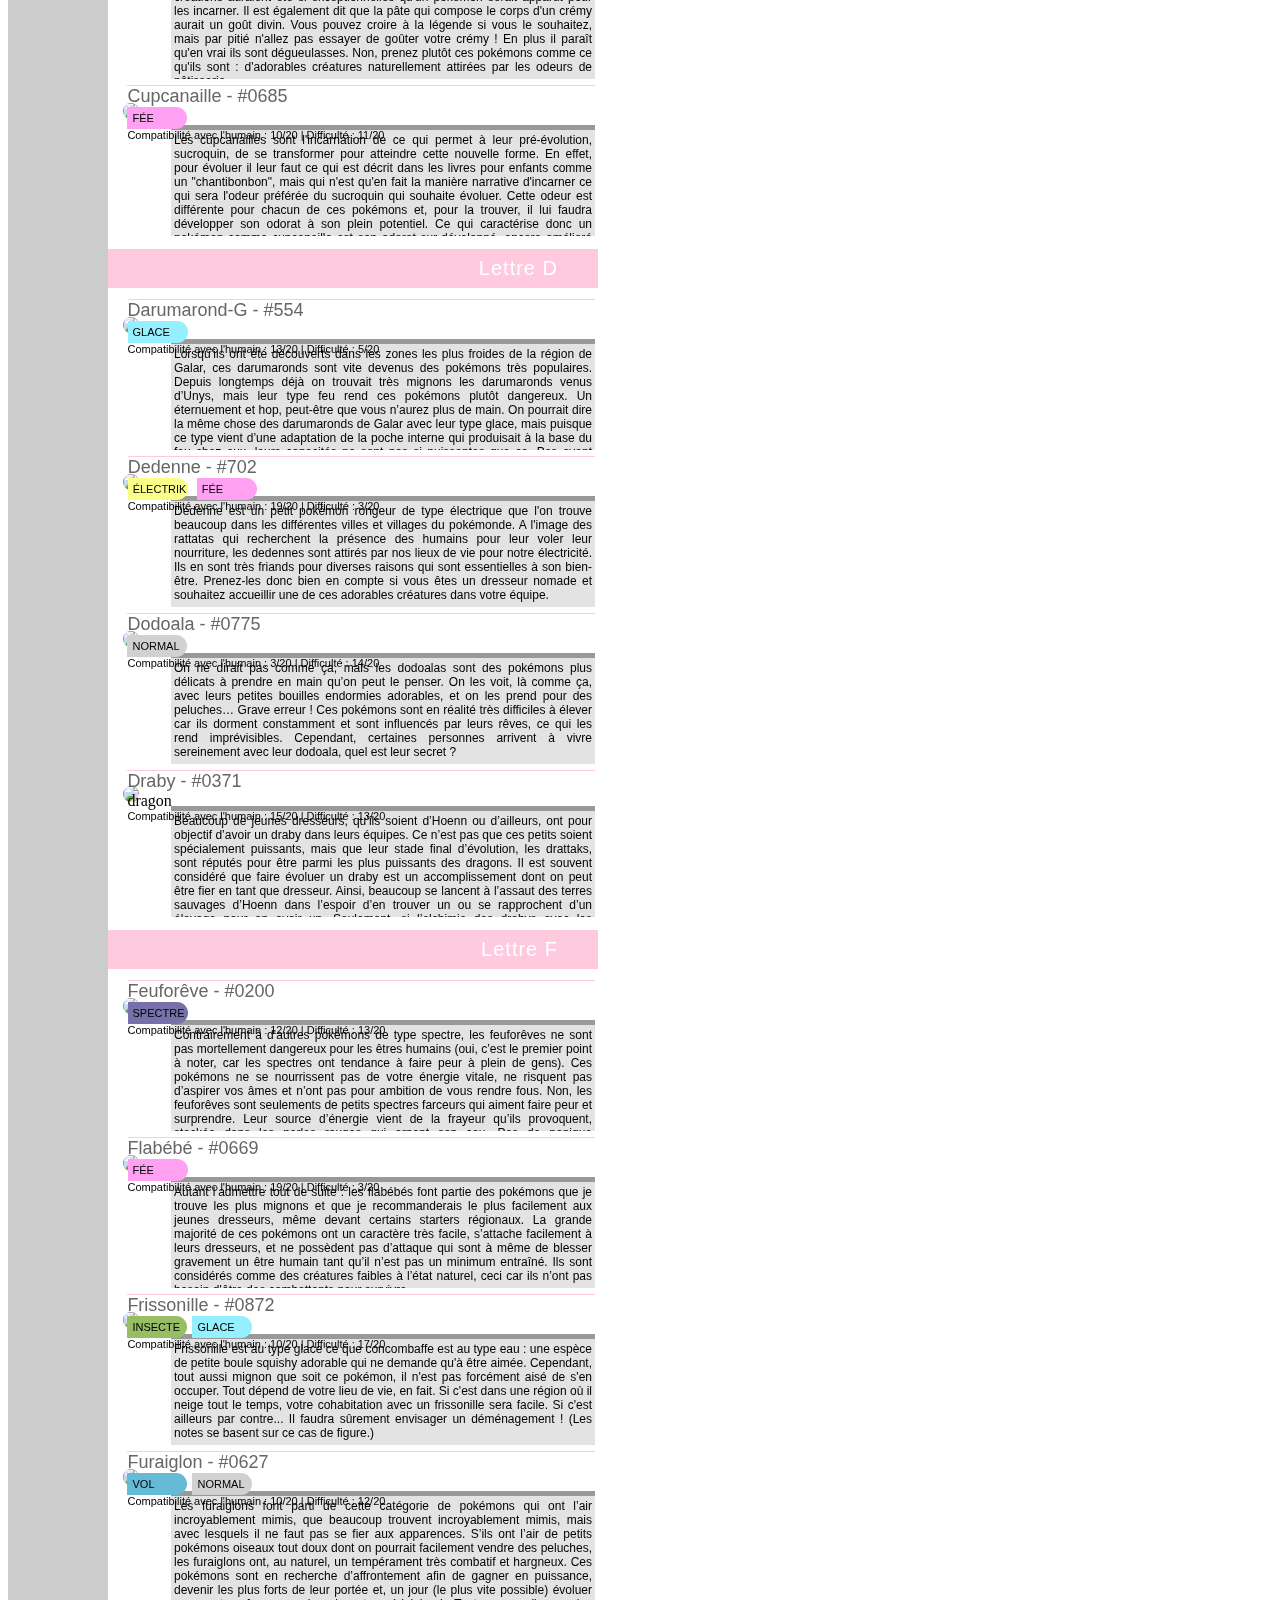
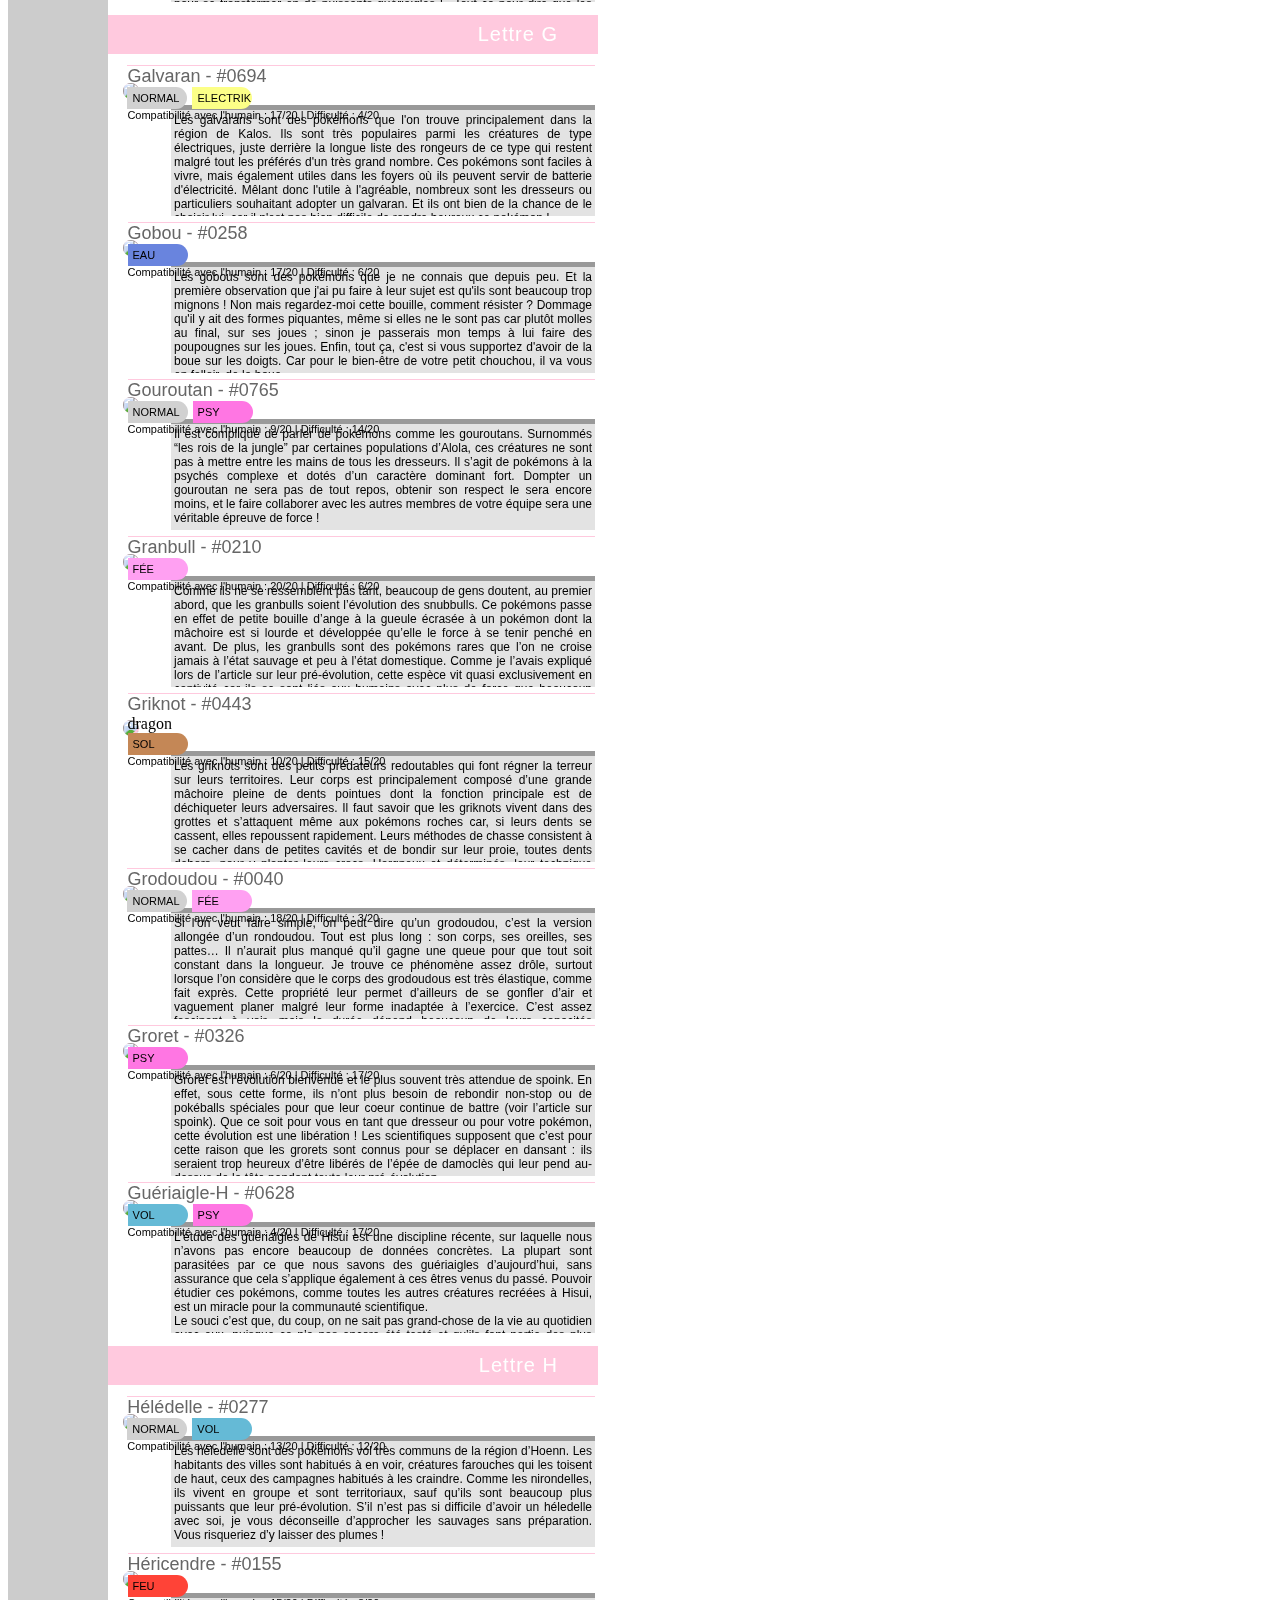
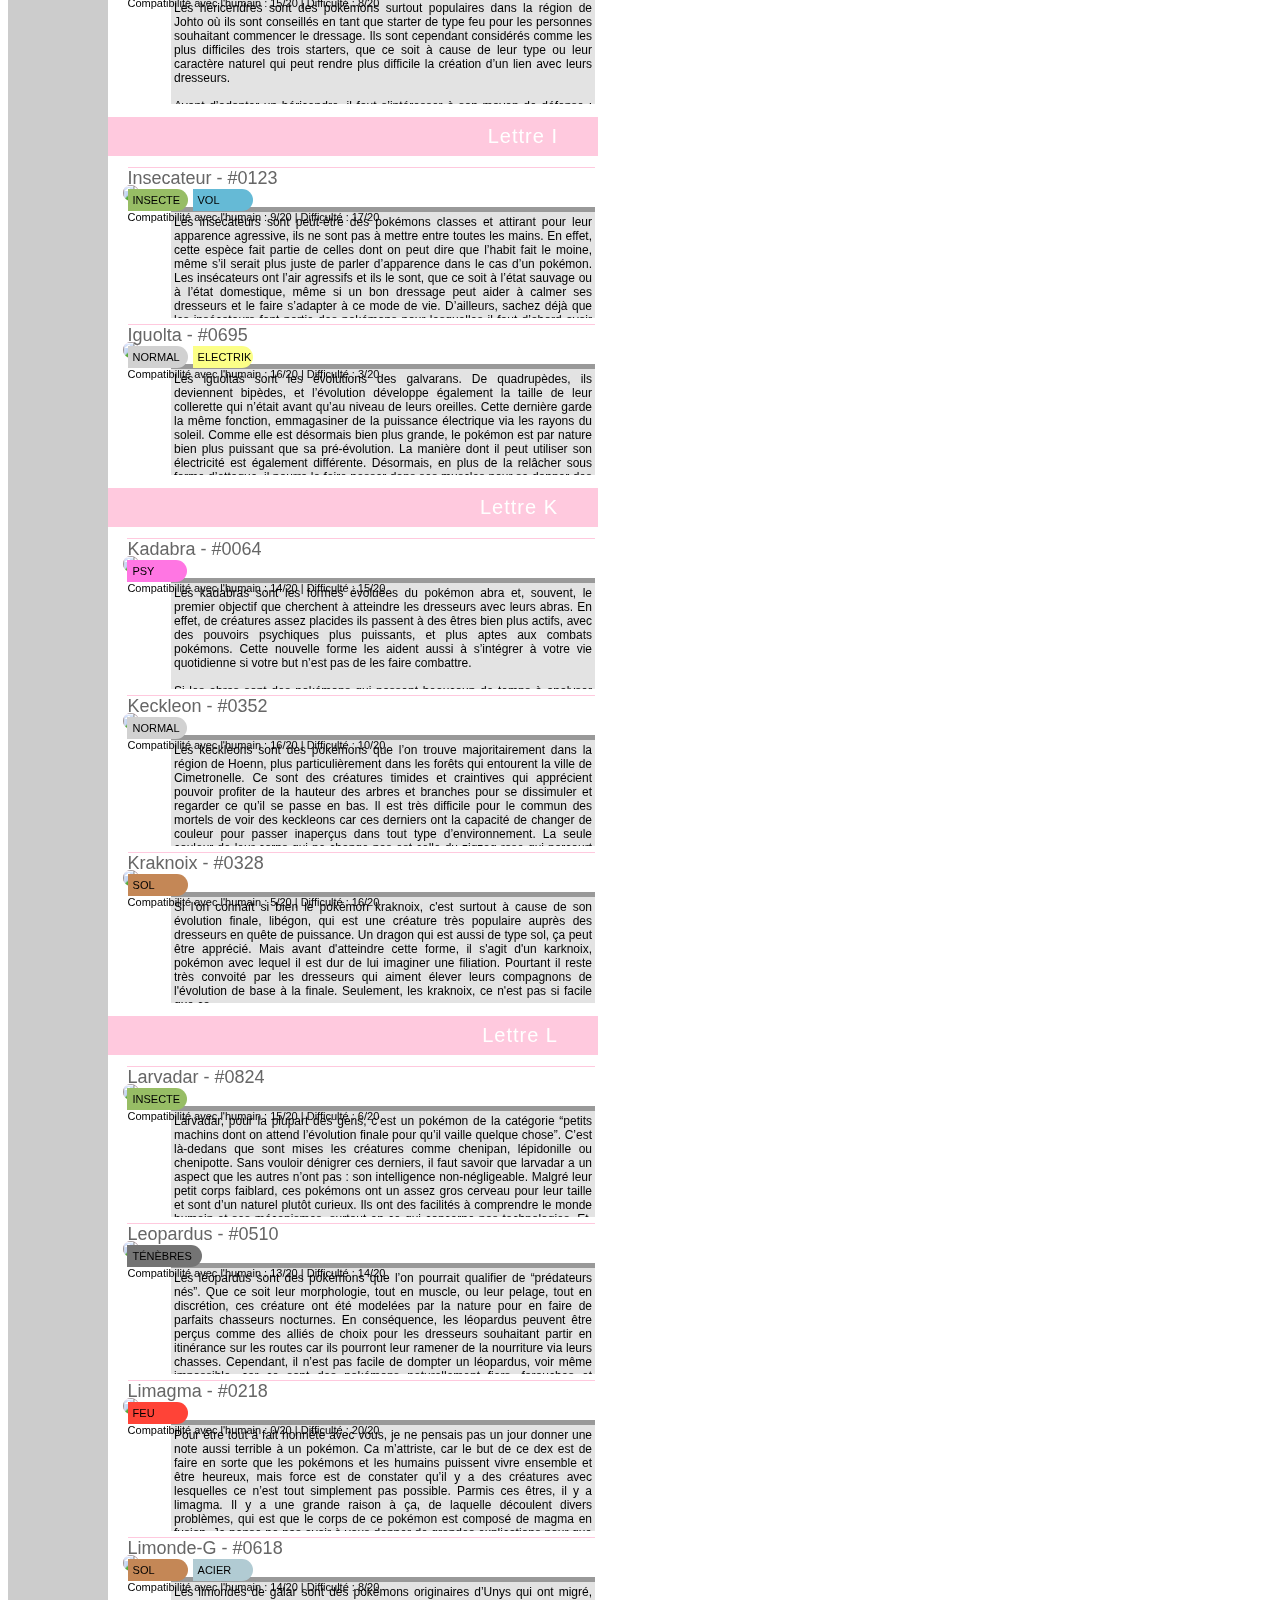
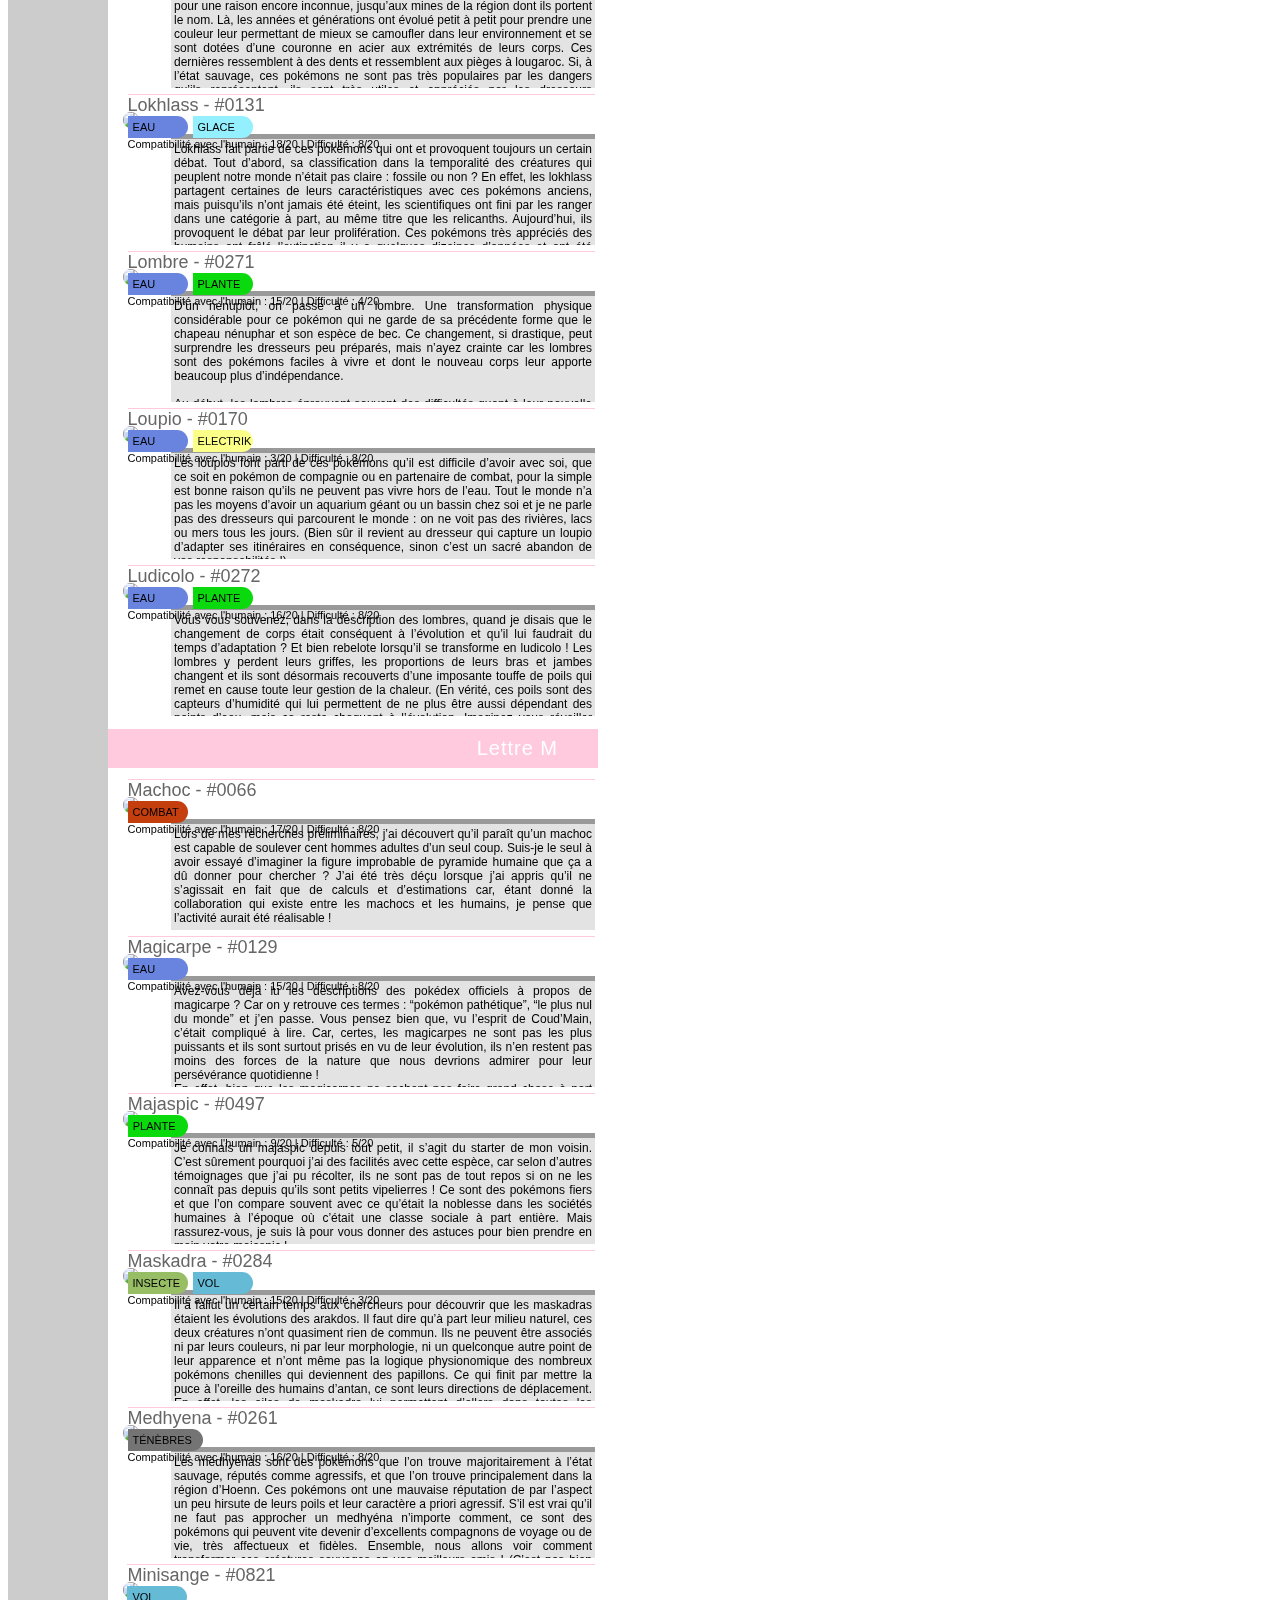
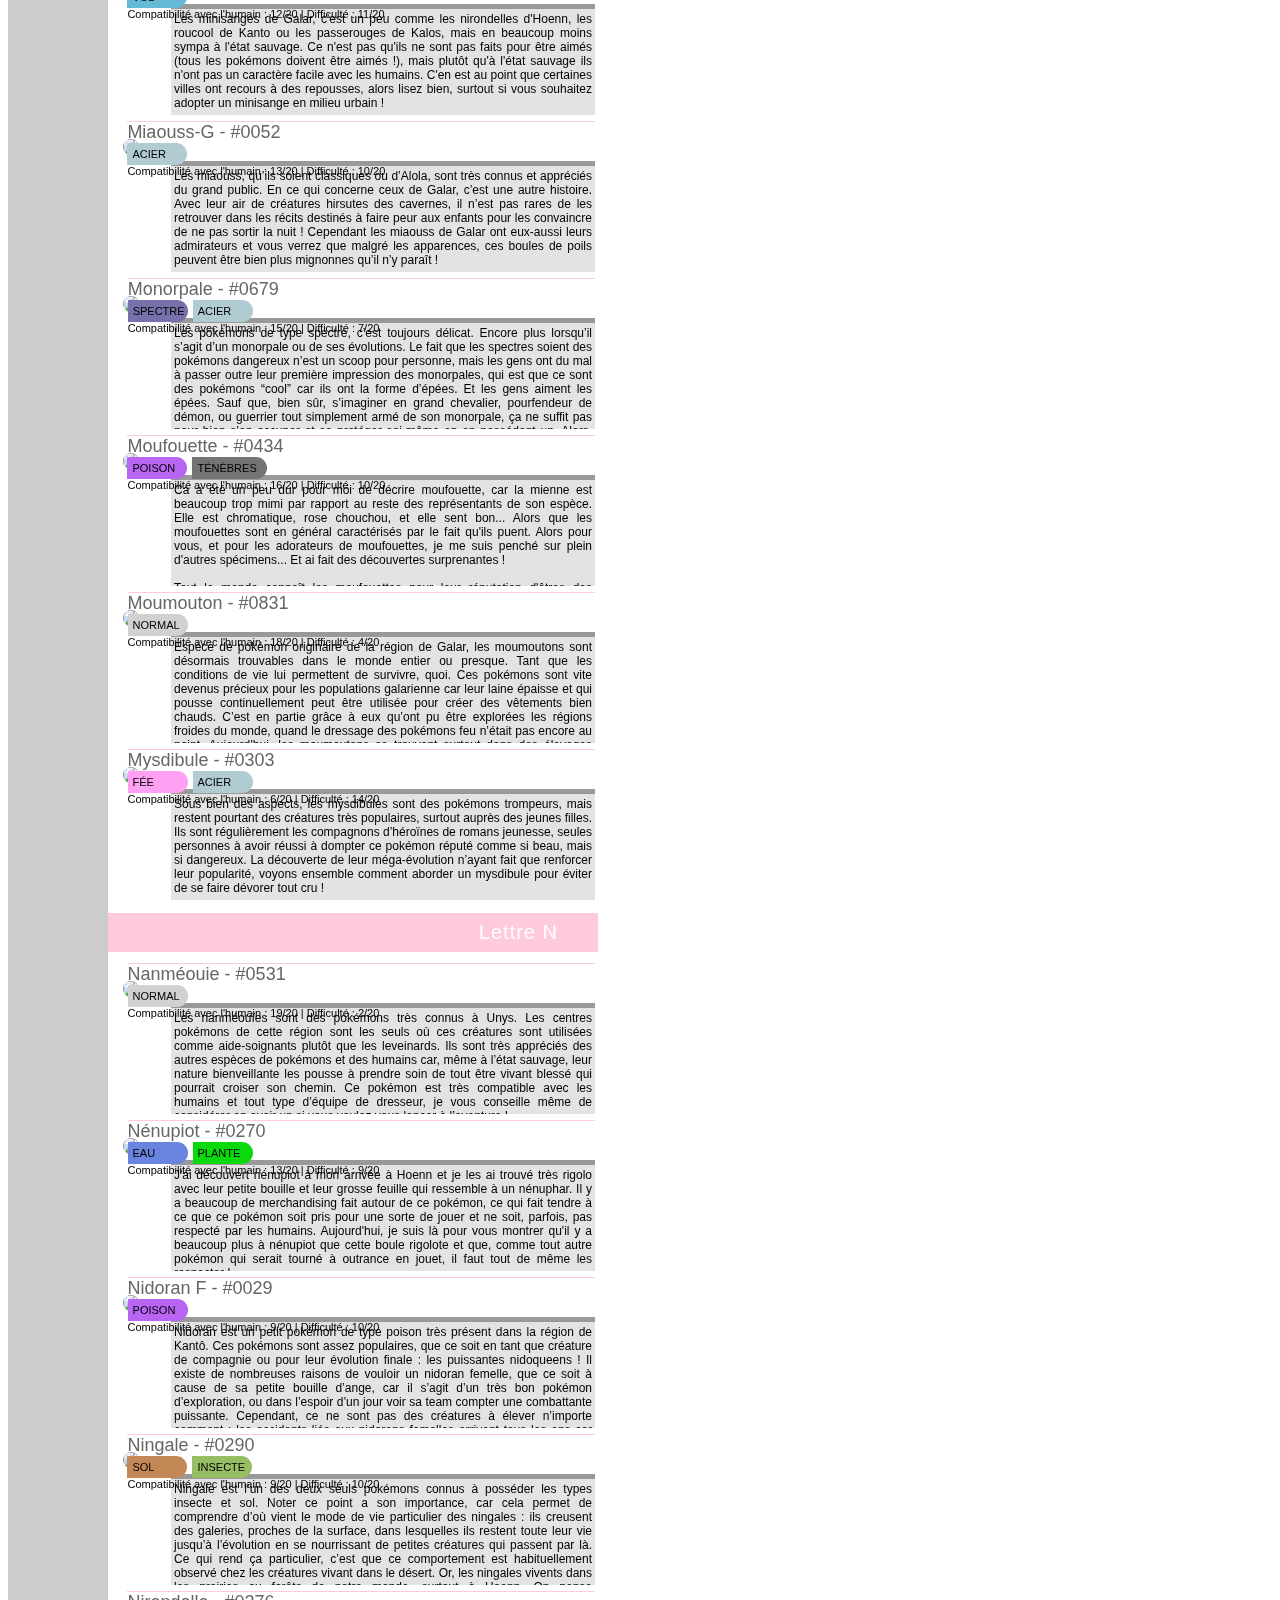
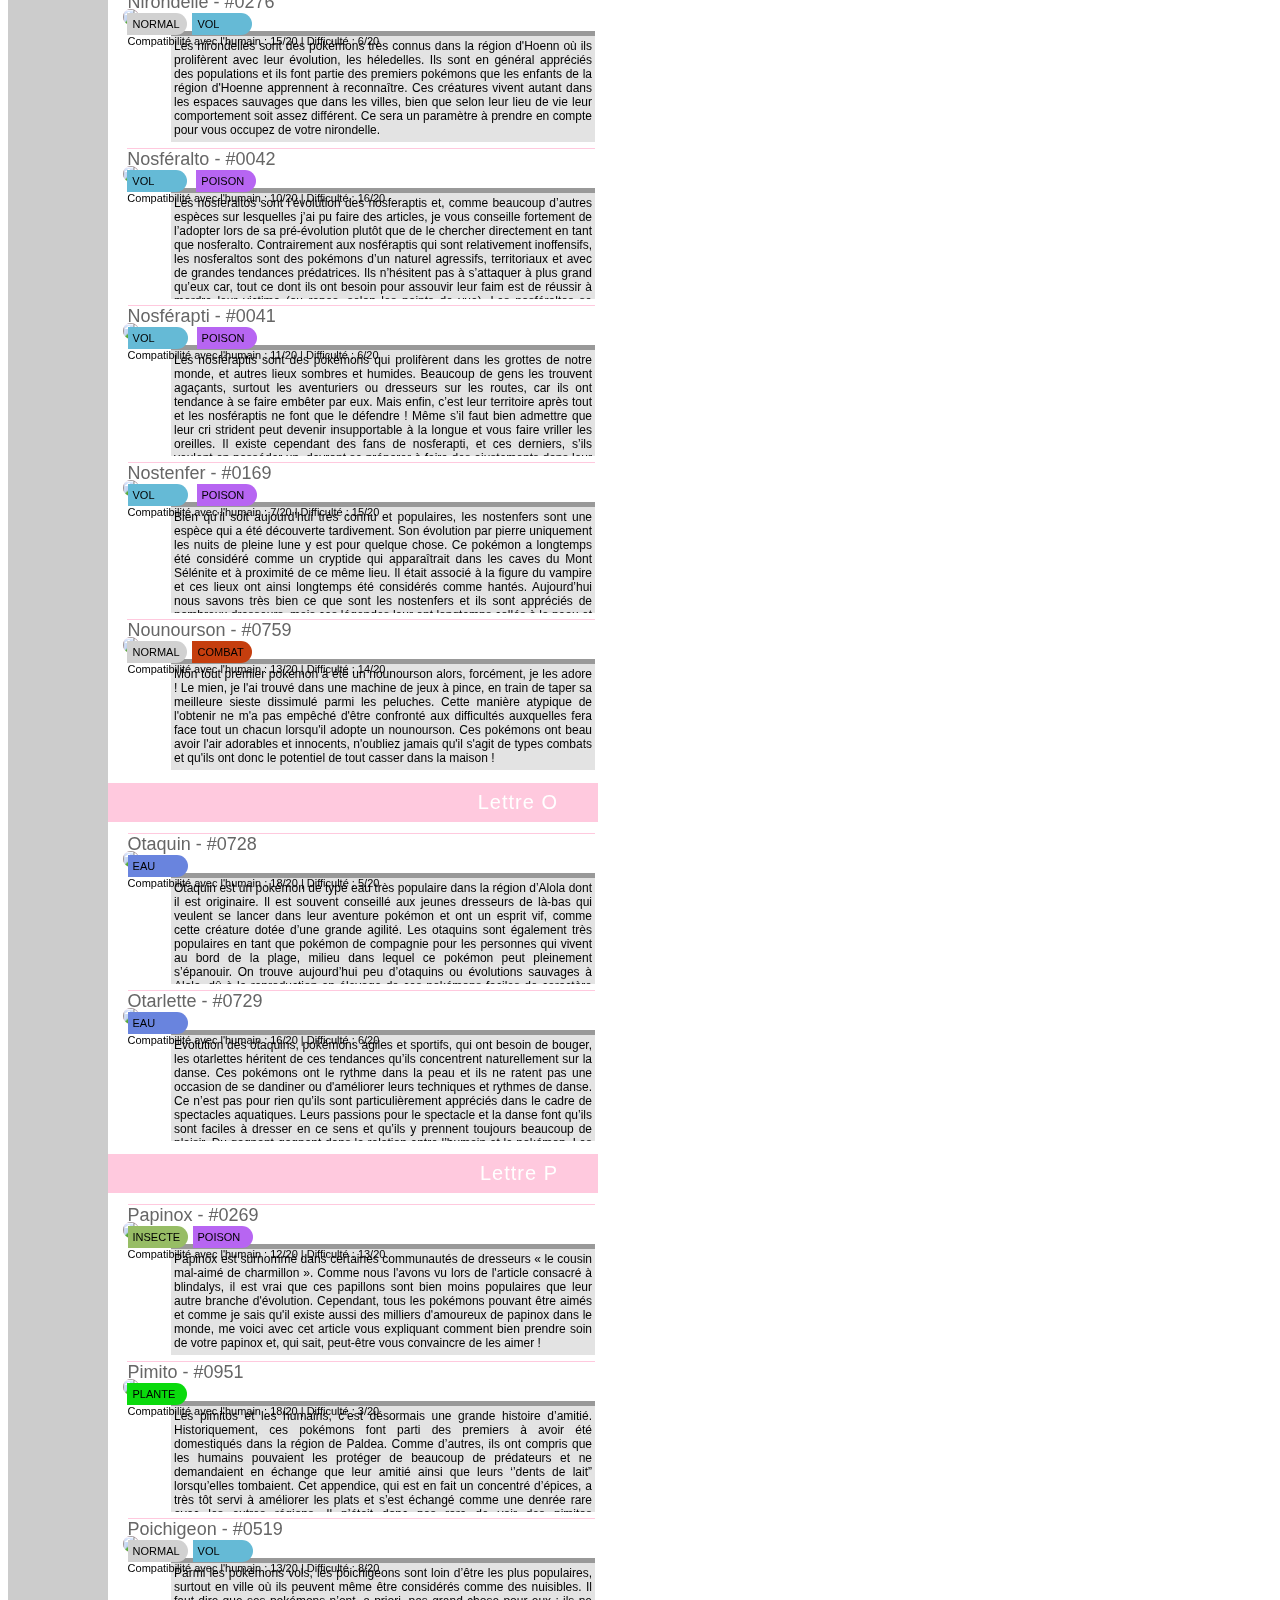
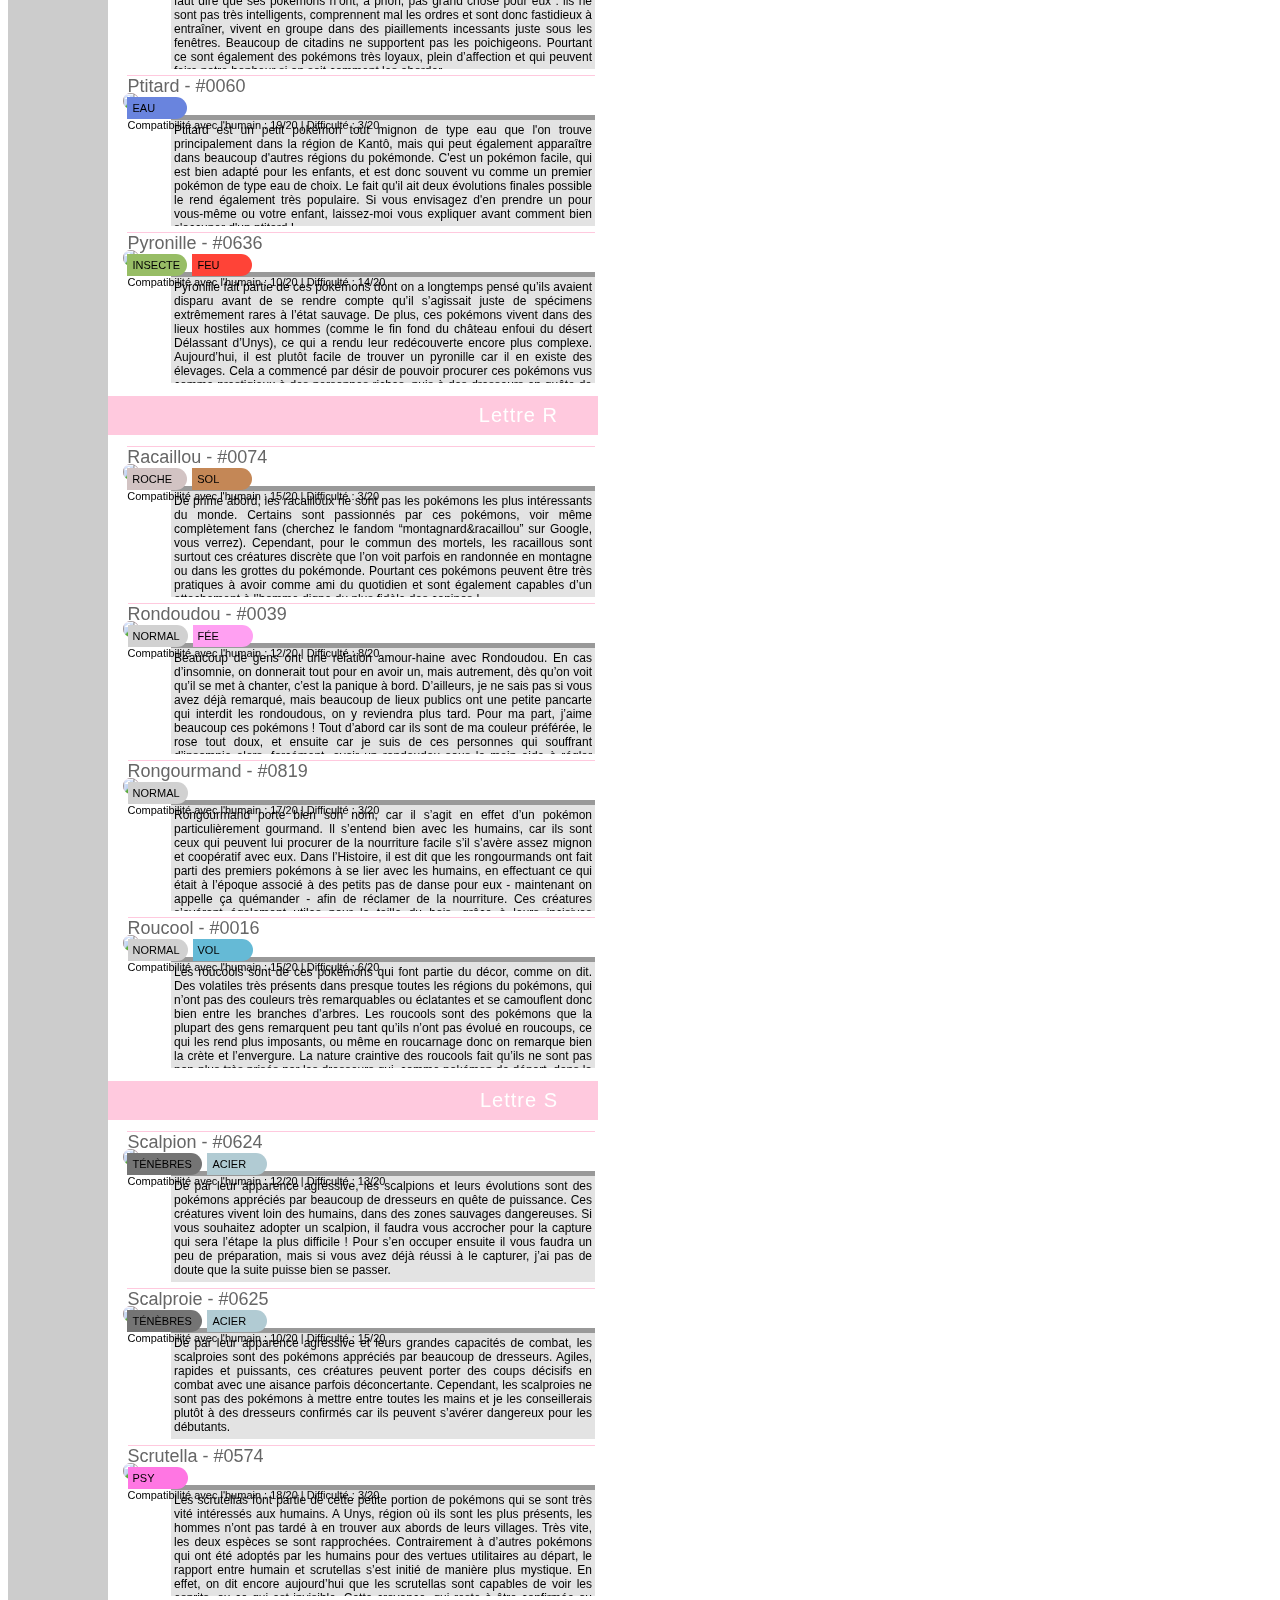
==== commit e8533155: "update" ====
--- a/index.html
+++ b/index.html
@@ -527,7 +527,7 @@
 
 <div class="cadre-descri">
     <table><tr><td>
-    <img class="sprite-dex" src="https://img.pokemondb.net/sprites/black-white/normal/wurmple.png"/>
+    <img class="sprite-dex" src="https://img.pokemondb.net/sprites/black-white/normal/whismur.png"/>
     </td><td>
     <div class="nom-poke-dex">Chuchmur - #0293</div>
     <div class="types-pokemon-normal">normal</div>
@@ -622,6 +622,24 @@
         De plus, sachez que dans de nombreux endroits du monde, posséder un corayôme est illégal. Bah oui, on va quand même pas vous autoriser à vous trimballer au milieu de la population avec un pokémon qui peut tuer au toucher !
         <br>
         Donc, vraiment, laissez tomber corayôme et laissez-les vivre tranquille dans leur coin, là où vous ne vous ferez pas mutuellement du mal.
+    </div>
+    </td></tr></table>
+</div>
+
+
+<div class="cadre-descri">
+    <table><tr><td>
+    <img class="sprite-dex" src="https://img.pokemondb.net/sprites/black-white/normal/axew.png"/>
+    </td><td>
+    <div class="nom-poke-dex">Coupenotte - #610</div>
+    <div class="types-pokemon-dragon">dragon</div>
+    <div class="notes">Compatibilité avec l'humain : 15/20 | Difficulté : 7/20</div>
+    </td></tr><tr><td colspan="2">
+    <div class="description-dex">
+        On dit souvent que les dragons sont les pokémons les plus difficiles à élever et, en conséquence, qu’ils ne sont pas adaptés aux dresseurs débutants. Ce n’est pas le cas des coupenottes ! Tout aussi adaptés aux premiers combats qu’à la vie de pokémon de salon, ces créatures surprennent car leur apparence ne le laisse pas forcément deviner. Leur mode de vie à l’état sauvage non plus, d’ailleurs, puisqu’ils vivent dans les lieux les plus dangereux d’Unys, mais leur grande sociabilité leur donne des capacités d’adaptation parfaites pour s’intégrer à la vie domestique. Ces pokémons sont naturellement curieux des humains et, de nos jours, on trouve plusieurs grands élevages de coupenottes à Unys pour fournir les dresseurs du monde entier.<br><br>
+Les coupenottes sont des dragons qui ont soit d’interactions. Ils sont intrépides et curieux, ce qui les amène dès leur plus jeune âge à rencontrer diverses espèces de pokémons et ouvrir leurs horizons. Leur défaut est d’être un peu brute, ce qui peut effrayer les autres. Ils ont aussi tendance à l’inconscience et peuvent se mettre dans des situations délicates, par exemple en voulant faire ami-ami avec une créature dangereuse pour eux. C’est pourquoi, que ce soit en élevage, dans la vie domestiques ou à l’état sauvage, les coupenottes ont besoin que l’on veille sur eux. Dans la nature, ce sont leurs mères tranchodons qui tiennent ce rôle et repoussent les dangers. Elles se chargent également de la chasse car les petits dragons sont encore trop patauds pour le faire aux-même. De plus, leurs lames ne sont pas encore assez aiguisées pour découper des proies. Ce dernier point joue beaucoup pour justifier leur popularité pour les jeunes dresseurs ou en tant que pokémon de salon. Toujours est-il qu’en captivité ou sur les routes, il ne faudra pas compter sur votre coupenotte pour se procurer lui-même sa nourriture. Peu importe votre situation, vous devrez prévoir un budget viande et prendre le temps de découper correctement la nourriture pour éviter que votre dragon maladroit ne s’étouffe avec par empressement.<br>
+Il faudra aussi prévoir de vous protéger pour ne pas être blessé par votre pokémon le temps qu’il s’adapte à vous et votre mode de vie. Et oui, comme nous l’avons dit les coupenottes sont un peu brutes. Ajoutez à ça qu’ils n’ont pas conscience de la taille de leurs lames et cela impose des protège-tibia au quotidien pour nous pauvres humains ! Au moins le temps que votre dragon prenne ses repère ou dans les temps de jeu. C’est un conseil d’ami car personne n’aime avoir le tibia brisé et votre pokémon risquerait de beaucoup s’en vouloir. Les coupenottes sont des pokémons affectueux : il suffira de lui donner de la nourriture et de l’attention pour que vous soyez son meilleur ami. Personne n’aime blesser son meilleur ami.<br><br>
+L’évolution des coupenottes repose en partie sur le tranchant de leurs lames. Pour cette raison, si vous souhaitez que le votre devienne un jour un incisache, il faudra prendre le temps de polir ses lames et exercer son tranchant sur diverses matières.  
     </div>
     </td></tr></table>
 </div>
@@ -1466,6 +1484,26 @@
 
 <div class="cadre-descri">
     <table><tr><td>
+    <img class="sprite-dex" src="https://img.pokemondb.net/sprites/black-white/normal/magikarp-f.png"/>
+    </td><td>
+    <div class="nom-poke-dex">Magicarpe - #0129</div>
+    <div class="types-pokemon-eau">eau</div>
+    <div class="notes">Compatibilité avec l'humain : 15/20 | Difficulté : 8/20</div>
+    </td></tr><tr><td colspan="2">
+    <div class="description-dex">
+        Avez-vous déjà lu les descriptions des pokédex officiels à propos de magicarpe ? Car on y retrouve ces termes : “pokémon pathétique”, “le plus nul du monde” et j’en passe. Vous pensez bien que, vu l’esprit de Coud’Main, c’était compliqué à lire. Car, certes, les magicarpes ne sont pas les plus puissants et ils sont surtout prisés en vu de leur évolution, ils n’en restent pas moins des forces de la nature que nous devrions admirer pour leur persévérance quotidienne !<br>
+En effet, bien que les magicarpes ne sachent pas faire grand chose à part sautiller et utiliser l’attaque trempette, l’espèce est loin de s’éteindre. Au contraire, ils pullulent dans la plupart des eaux du globe. De nombreux sites touristiques mettent en avant le spectacle des magicarpes qui remontent une cascade à certaines périodes de l’année et nous organisons des compétitions de “magicarpe jump” où ces derniers peuvent atteindre des hauteurs phénoménales. De plus le corps de ces pokémons est très résistant : leurs écailles sont si solides que les prédateurs s’y cassent les dents. Dans le temps, elles étaient utilisées pour confectionner des pièces d’armure. Et, avec tout ça, les pokédex officiels osent traiter magicarpe de pitoyable, c’est un comble ! Je suis très perplexe des qualifications utilisées pour ce pokémon dans les dex officiels car elles vont à l’encontre de ce que sont les magicarpes et de la force qu’ils nous montrent au quotidien. Alors si aujourd’hui je peux faire prendre conscience de leur potentiel à quelques-uns d’entre vous, j’en serai très heureux !<br><br>
+… Mais revenons au sujet de ce Coud’main : comment rendre un magicarpe heureux ? En soit, c’est plutôt simple.<br>
+Tout d’abord vous devrez vivre près d’eau douce ou marine, peu importe. L’essentiel est que votre pokémon puisse régulièrement faire trempette (pas l’attaque, hein !). Si les magicarpes sont tout à fait capables de survivre hors de l’eau en sautillant, ils ont tout de même besoin, pour rester en bonne santé, de se baigner régulièrement. Ils y trouveront également leur épanouissement et pourront y développer leur force puisque c’est dans ce milieu qu’ils évoluent à l’état sauvage. Si vous n’avez pas la possibilité de baigner votre magicarpe pendant un temps pensez à bien l’hydrater en le passant longuement sous la douche par exemple. Il faut que ses écailles brillent !<br>
+Côté nourriture, comme ils ne peuvent pas fermer la bouche, ils se nourrissent à l’état naturel de micro-créatures qui entrent directement dans leur gosier pour trouver l’estomac et être lentement digérées. Comme vous ne pourrez pas leur fournir les même conditions pour se nourrir, vous devrez acheter des jus spéciaux à faire couler dans la bouche de votre magicarpe. Les agents du centre pokémon pourront vous montrer comment faire pour gérer le débit et que votre pokémon ne le vive pas comme une séance de torture.<br><br>
+Pour finir, n’oubliez jamais de complimenter votre magicarpe. C’est sa confiance en lui lorsqu’il remonte des cascades qui lui permet de grandir et un jour évoluer. La valorisation est donc un aspect essentiel de son développement !
+</div>
+    </td></tr></table>
+</div>
+
+
+<div class="cadre-descri">
+    <table><tr><td>
     <img class="sprite-dex" src="https://img.pokemondb.net/sprites/black-white/normal/serperior.png"/>
     </td><td>
     <div class="nom-poke-dex">Majaspic - #0497</div>
@@ -1859,6 +1897,24 @@
 
 <div class="cadre-descri">
     <table><tr><td>
+    <img class="sprite-dex" src="https://img.pokemondb.net/sprites/black-white/normal/crobat.png"/>
+    </td><td>
+    <div class="nom-poke-dex">Nostenfer - #0169</div>
+    <div class="types-pokemon-vol">vol</div> <div class="types-pokemon-poison">poison</div>
+    <div class="notes">Compatibilité avec l'humain : 7/20 | Difficulté : 15/20</div>
+    </td></tr><tr><td colspan="2">
+    <div class="description-dex">
+        Bien qu’il soit aujourd’hui très connu et populaires, les nostenfers sont une espèce qui a été découverte tardivement. Son évolution par pierre uniquement les nuits de pleine lune y est pour quelque chose. Ce pokémon a longtemps été considéré comme un cryptide qui apparaîtrait dans les caves du Mont Sélénite et à proximité de ce même lieu. Il était associé à la figure du vampire et ces lieux ont ainsi longtemps été considérés comme hantés. Aujourd’hui nous savons très bien ce que sont les nostenfers et ils sont appréciés de nombreux dresseurs, mais ces légendes leur ont longtemps collés à la peau et ils sont encore souvent les protagonistes d’histoires destinées à faire peur aux enfants.<br><br>
+Les nostenfer sont parmi les pokémons volants les plus agiles grâce à leurs deux paires d’ailes. Leur rapidité et furtivitié n’ont fait qu’ajouter à leur réputation de créatures mystérieuses. La nuit, c’est à peine si on les voit se déplacer. Ils restent très discret jusqu’au moment de fondre sur leur proie à une vitesse impressionnante (fun fact : les nostenfer sont dans le top cinquante des pokémons les plus rapides existants). Entre ça et leurs dents acérés, ils sont de grands prédateurs particulièrement dangereux pour leurs futures proies dont ils peuvent prélever le sang d’un seul coup de dent. Difficile d’échapper à un nostenfer une fois que vous êtes devenu sa cible, difficile également d’y survivre. C’est pourquoi je vous déconseille fortemment de chercher à adopter un nostenfer sauvage : même après être passé par la case pokéball il vous ferait facilement la peau. Optez plutôt pour un nosferapti afin que votre pokémon puisse grandir avec vous et qu’un lien se forme. Ainsi, votre futur nostenfer vous verra autrement que comme un délicieux puit de sang.<br>
+La problématique de la nourriture se posera toujours, cependant, car les nostenfers se nourrissent exclusivement de sang. La nouvelle forme de leur corp, moins allongée et plus compacte que celle des nosferaltos, a changé ses capacités digestives et il ne peut plus ingérer de la nourriture solide. Ainsi pour satisfaire votre nostenfer il faudra soit le laisser chasser (en espérant qu’il ne s’attaque pas à un être humain ou à un pokémon domestique), soit vous fournir en poche de sang auprès de boutiques spécialisées. Prévoyez un certain budget pour ça, car selon les espèces dont provient le liquide les prix peuvent être très variables.<br><br>
+Vous l’aurez remarqué, les nostenfers n’ont presque plus de pattes. En conséquence ils ont du mal à s’accrocher avec ses dernières ou tenir debout. Il faudra lui prévoir des espaces de repos adaptés à sa morphologie si vous souhaitez qu’il s’en sorte. Des coussins ou paniers en forme de nid lui conviendront parfaitement, encore plus s’il a la place d’étaler ses deux paires d’ailes. Ne comptez cependant pas sur votre nostenfer pour tirer au flanc et passer la journée à flemmarder dans son panier : ces pokémons ont besoin de se dépenser en volant chaque jour sinon ils risqueront de devenir agressifs (le début de cette description devait vous donner envie d’éviter ça). Si vous avez le votre depuis son stade de nosferapti, n’hésitez pas à le laisser aller par la fenêtre même si vous êtes en ville : ils sauront revenir chez eux. Attention cependant à l’avoir bien dressé avant car si ces instincts de chasseur reprennent le dessus au milieu des humains, je donne peu cher de votre peau au tribunal !
+</div>
+    </td></tr></table>
+</div>
+
+
+<div class="cadre-descri">
+    <table><tr><td>
     <img class="sprite-dex" src="https://www.smogon.com/forums/attachments/759-png.102294/"/>
     </td><td>
     <div class="nom-poke-dex">Nounourson - #0759</div>
@@ -1951,6 +2007,26 @@
         <br><br>
         Dernier point, les papinox se nourissent de végétations, notamment les feuilles de la plupart des arbres. Pour cette raison, je vous conseille de vivre dans un endroit où vous disposez d'un jardin. Les villes n'aiment pas trop quand des pokémons viennent saccager leurs espaces verts !
     </div>
+    </td></tr></table>
+</div>
+
+
+<div class="cadre-descri">
+    <table><tr><td>
+    <img class="sprite-dex" src="https://i.imgur.com/ckQdiZQ.png"/>
+    </td><td>
+    <div class="nom-poke-dex">Pimito - #0951</div>
+    <div class="types-pokemon-plante">plante</div>
+    <div class="notes">Compatibilité avec l'humain : 18/20 | Difficulté : 3/20</div>
+    </td></tr><tr><td colspan="2">
+    <div class="description-dex">
+        Les pimitos et les humains, c’est désormais une grande histoire d’amitié. Historiquement, ces pokémons font parti des premiers à avoir été domestiqués dans la région de Paldea. Comme d’autres, ils ont compris que les humains pouvaient les protéger de beaucoup de prédateurs et ne demandaient en échange que leur amitié ainsi que leurs ‘’dents de lait” lorsqu’elles tombaient. Cet appendice, qui est en fait un concentré d’épices, a très tôt servi à améliorer les plats et s’est échangé comme une denrée rare avec les autres régions. Il n’était donc pas rare de voir des pimitos accompagner les caravanes de marchands. <br>
+Aujourd’hui, ces pokémons sont toujours aussi populaires car emblématiques de leur région et adaptés aux jeunes dresseurs. Leur évolution par pierre permet à ces derniers de bien prendre en main leur pokémon et de s’assurer qu’il soit assez grand et prêt pour changer de forme. Statistiquement, les scovillains sont plutôt vus avec des dresseurs expérimentés ou des marchands spécialisés dans les épices et produits de Paldea. <br><br>
+Les pimitos ne sont pas des pokémons difficiles à rendre heureux : il leur faut surtout de la sociabilité. Pleines d’énergies, ces petites créatures ne supportent pas l’inactivité. Bien sûr, comme tout le monde, ils ont besoin de se reposer, mais passer une journée à ne rien faire ou se prélasser, ce n’est pas pour eux. Les pimitos ont besoin de jouer, courir, sauter, danser… En bref de se dépenser assez. Si vous négligez cela, ils pourront développer des problèmes comportementaux. Vous pouvez aussi leur faire dépenser leur énergie en les envoyant combattre car c’est pour eux une activité très sportive. Ils n’apprécieront cependant pas les affrontements trop rudes : ils se battent pour s’amuser, pas pour se blesser. Dosez bien la difficulté lorsque vous l’envoyez au combat et faîtes attention aux rapports de types. S’il essuie une trop grosse défaite, trop violente, votre pokémon pourrait se mettre à avoir peur des affrontements et les fuir comme la peste. Si vous êtes un dresseur avec un peu d’ambition, ce n’est bien sûr pas souhaitable.<br>
+Les pimitos sont aussi des pokémons très sociables et il est conseiller d’en adopter deux à la fois si vous n’avez pas d’autre compagnon avec qui il pourrait interagir. J’entends par là un pokémon qui serait lui aussi sociable et, si possible aurait une taille similaire à celle de pimito. Comme dit juste avant ils n’aiment pas être blessés, même dans le chahut du jeu. Alors si cela arrivait, ils pourraient être effrayé pendant un temps ce qui attristerait tout le monde. Bien sûr les accidents sont inévitables, mais autant les éviter le plus possible !<br><br>
+
+Niveau régime alimentaire, les pimitos se nourrissent exclusivement de baies épicées. Pensez à faire un stock avant d’adopter le votre car, comme ils se dépensent beaucoup, ce sont aussi de petits gloutons.
+</div>
     </td></tr></table>
 </div>
 
@@ -2523,6 +2599,24 @@
     </td></tr></table>
 </div>
 
+
+<div class="cadre-descri">
+    <table><tr><td>
+    <img class="sprite-dex" src="https://i.imgur.com/M1SthtG.png"/>
+    </td><td>
+    <div class="nom-poke-dex">Voltoutou - #0835</div>
+    <div class="types-pokemon-electrik">electrik</div>
+    <div class="notes">Compatibilité avec l'humain : 19/20 | Difficulté : 2/20</div>
+    </td></tr><tr><td colspan="2">
+    <div class="description-dex">
+        Il y a toujours beaucoup de débats autour des pokémons canidés : lequel est le plus fort, le plus beau, le plus mignon… Mais en tout cas, si vous demandez à Galar, le préféré sera sans aucun doute Voltoutou ! Chouchou des galariens depuis désormais des siècles, il est le numéro un des pokémons de compagnie dans cette région. Que ce soit au niveau des préférences ou de sa présence effective au sein des foyers. Rares sont les familles qui n’ont jamais eu de voltoutou. Dans les foyers classiques il est apprécié car facile à vivre et chez les éleveurs de moumouton car il s’agit d’un excellent chien de berger. En bref, on ne tarit pas d’éloges sur ce pokémon adorable, affectueux et qui sait faire rire petits et grands en étant simplement lui-même. Mais est-ce si facile de s’en occuper ?… La réponse pourrait bien être oui. Car en effet, il n’est pas difficile d’avoir un voltoutou heureux du moment que l’on y met un peu de bonne volonté.<br><br>
+Commençons par la seule véritable difficulté que pose l’adoption d’un voltoutou : son électricité. Et oui, comme pour tout pokémon de ce type, c’est un paramètre important à prendre en compte. Surtout lorsqu’il s’agit de premiers stade d’évolution : c’est là que l’on a tendance à retrouver les espèces qui ne maîtrisent pas encore bien leurs capacités et leur chargé électrique. C’est le cas pour les voltoutous. Son électricité est généré à partir de sa queue quand il courre et se stocke dans son collier de poils jaunes. Le soucis c’est qu’il ne sait pas l’évacuer correctement, ce qui fait que, quand il s’agite, cette électricité a tendance à se manifester en arcs autour de sa fourrure. Elle ne s’éloigne jamais de lui, ni n’attaque sans qu’il le souhaite, donc le danger est minime, mais vous pourriez vous prendre de sacrés décharges si vous le touchiez après ça. Les autres pokémons le subiraient aussi. Pour palier à ça, puisque les voltoutous sont en contact avec les troupeaux de moumoutons dans ces conditions, les éleveurs ont confectionné des petits sacs à dos pour voltoutous qui contiennent plusieurs batteries qui l’aideront à stocker l’électricité. Batteries qui seront ensuite utilisées de diverses manière à la maison ou dans les véhicules. Je vous conseille d’acquérir un de ces sacs avec votre voltoutou pour l’habituer dès le début à le porter et tranquilliser votre quotidien. Lui non plus ne sera pas heureux s’il se rend compte qu’il vous fait involontairement du mal !<br><br>
+Outre ce petit point de désagrément, les voltoutous sont des pokémons très faciles à vivre. Ils ne demanderont que de l’interaction, des jeux, et un panier confortable dans lequel se reposer après une longue journée à faire les zouaves. Si vous n’avez pas le temps de le lui procurer en quantité suffisante, pensez à prendre un autre pokémon qui pourra être son compagnon. Sans ça, votre voltoutou pourrait tomber dans un certaine forme de déprime dont il mettrait du temps à se remettre. Vous pouvez d’ailleurs examiner l’état de santé de votre voltoutou en examinant l’éclair de sa queue : s’il brille dans la nuit c’est qu’il est bien chargé et en bonne santé, si la lumière tressaute c’est qu’il n’est pas à l’aise ou affaibli et, s’il ne fait plus de lumière, c’est soit qu’il est blessé ou mal dans son quotidien. Si cela arrive, un passage au centre pokémon s’impose !
+</div>
+    </td></tr></table>
+</div>
+
+
 <div class="cadre-descri">
     <table><tr><td>
     <img class="sprite-dex" src="https://i.imgur.com/M1SthtG.png"/>
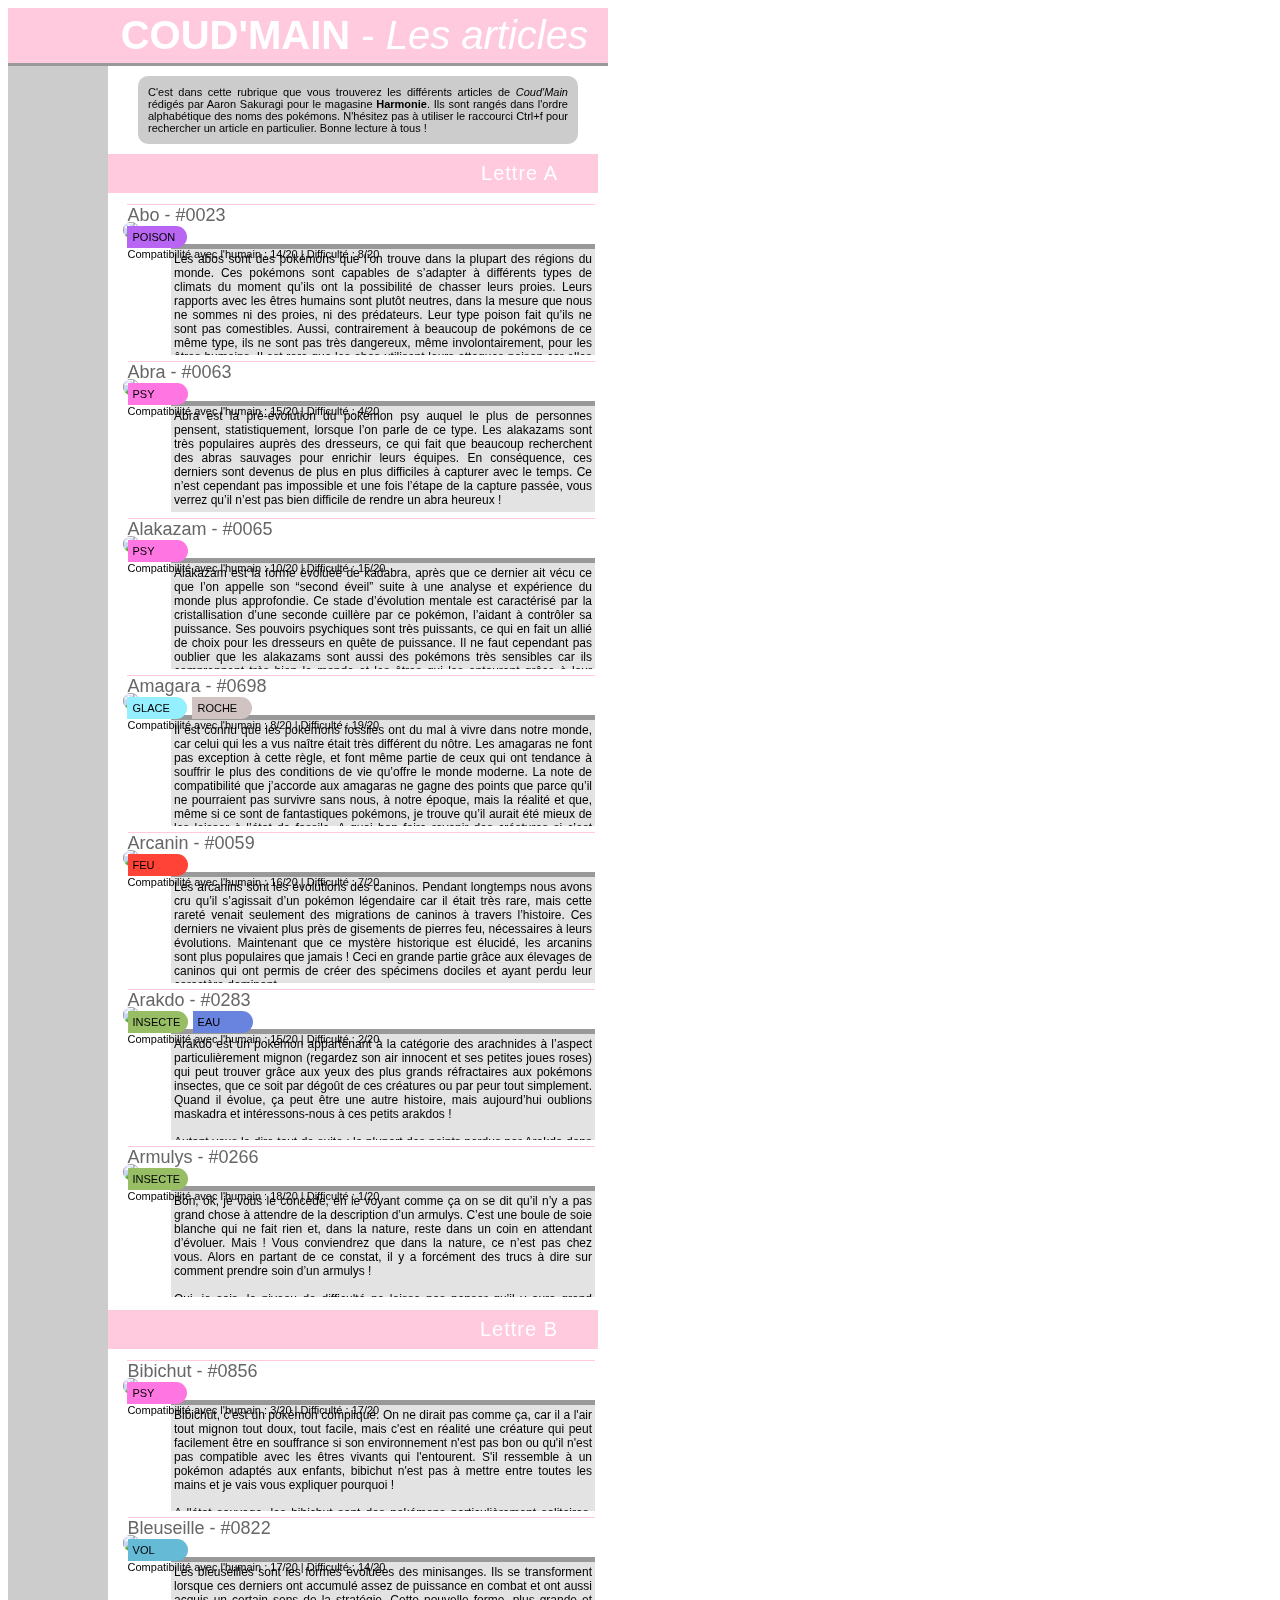
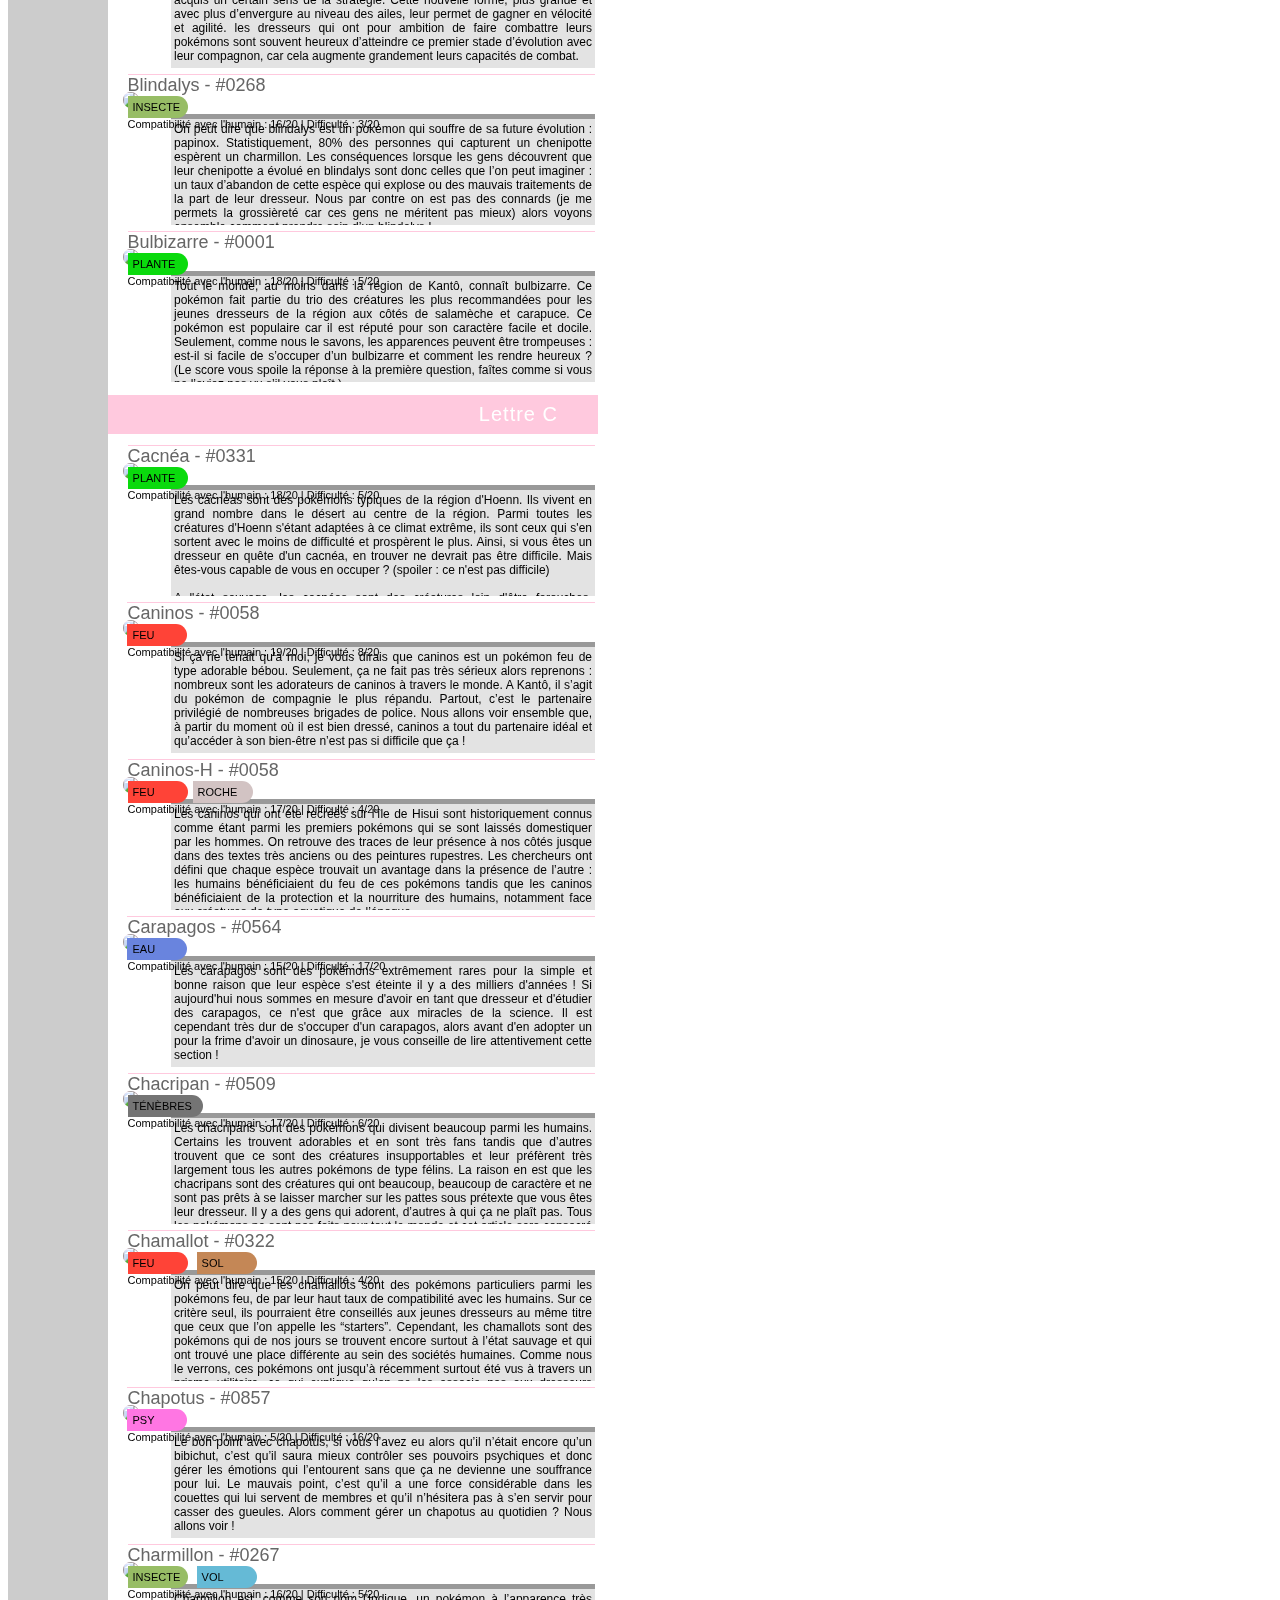
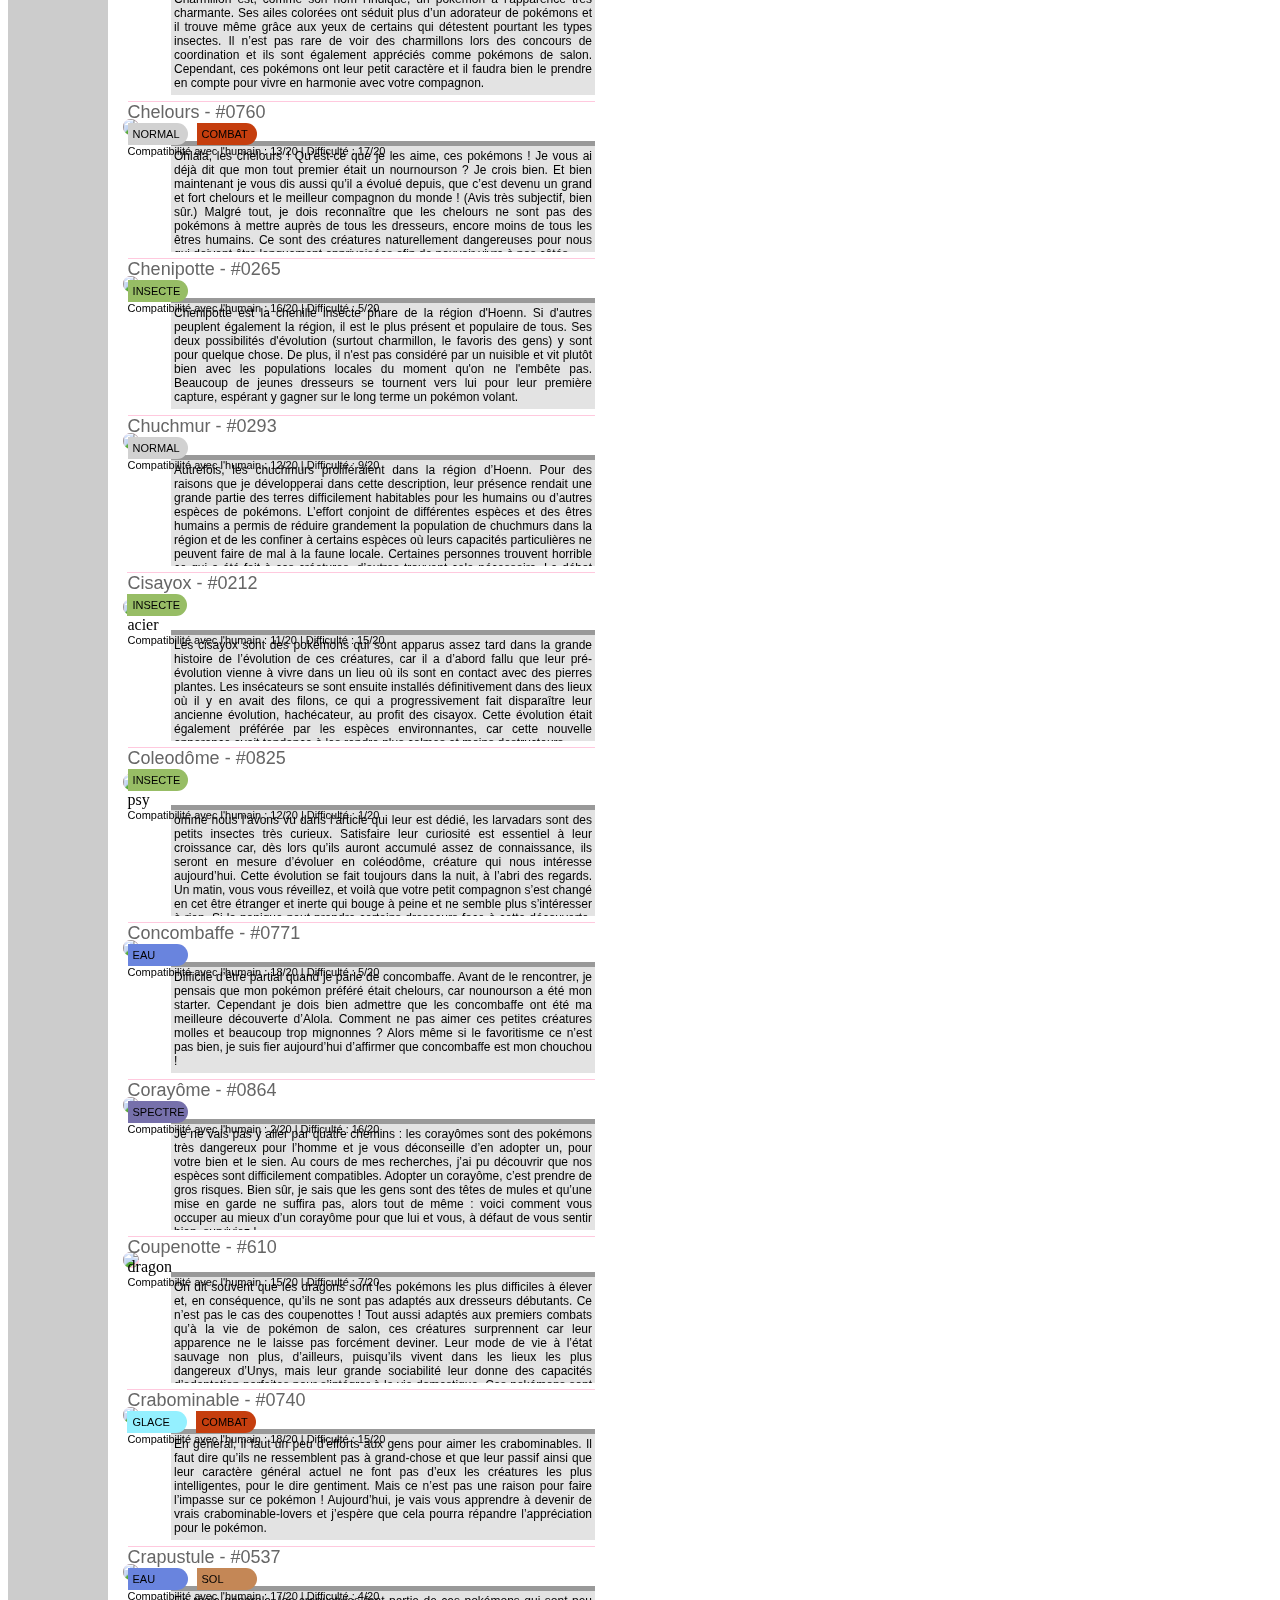
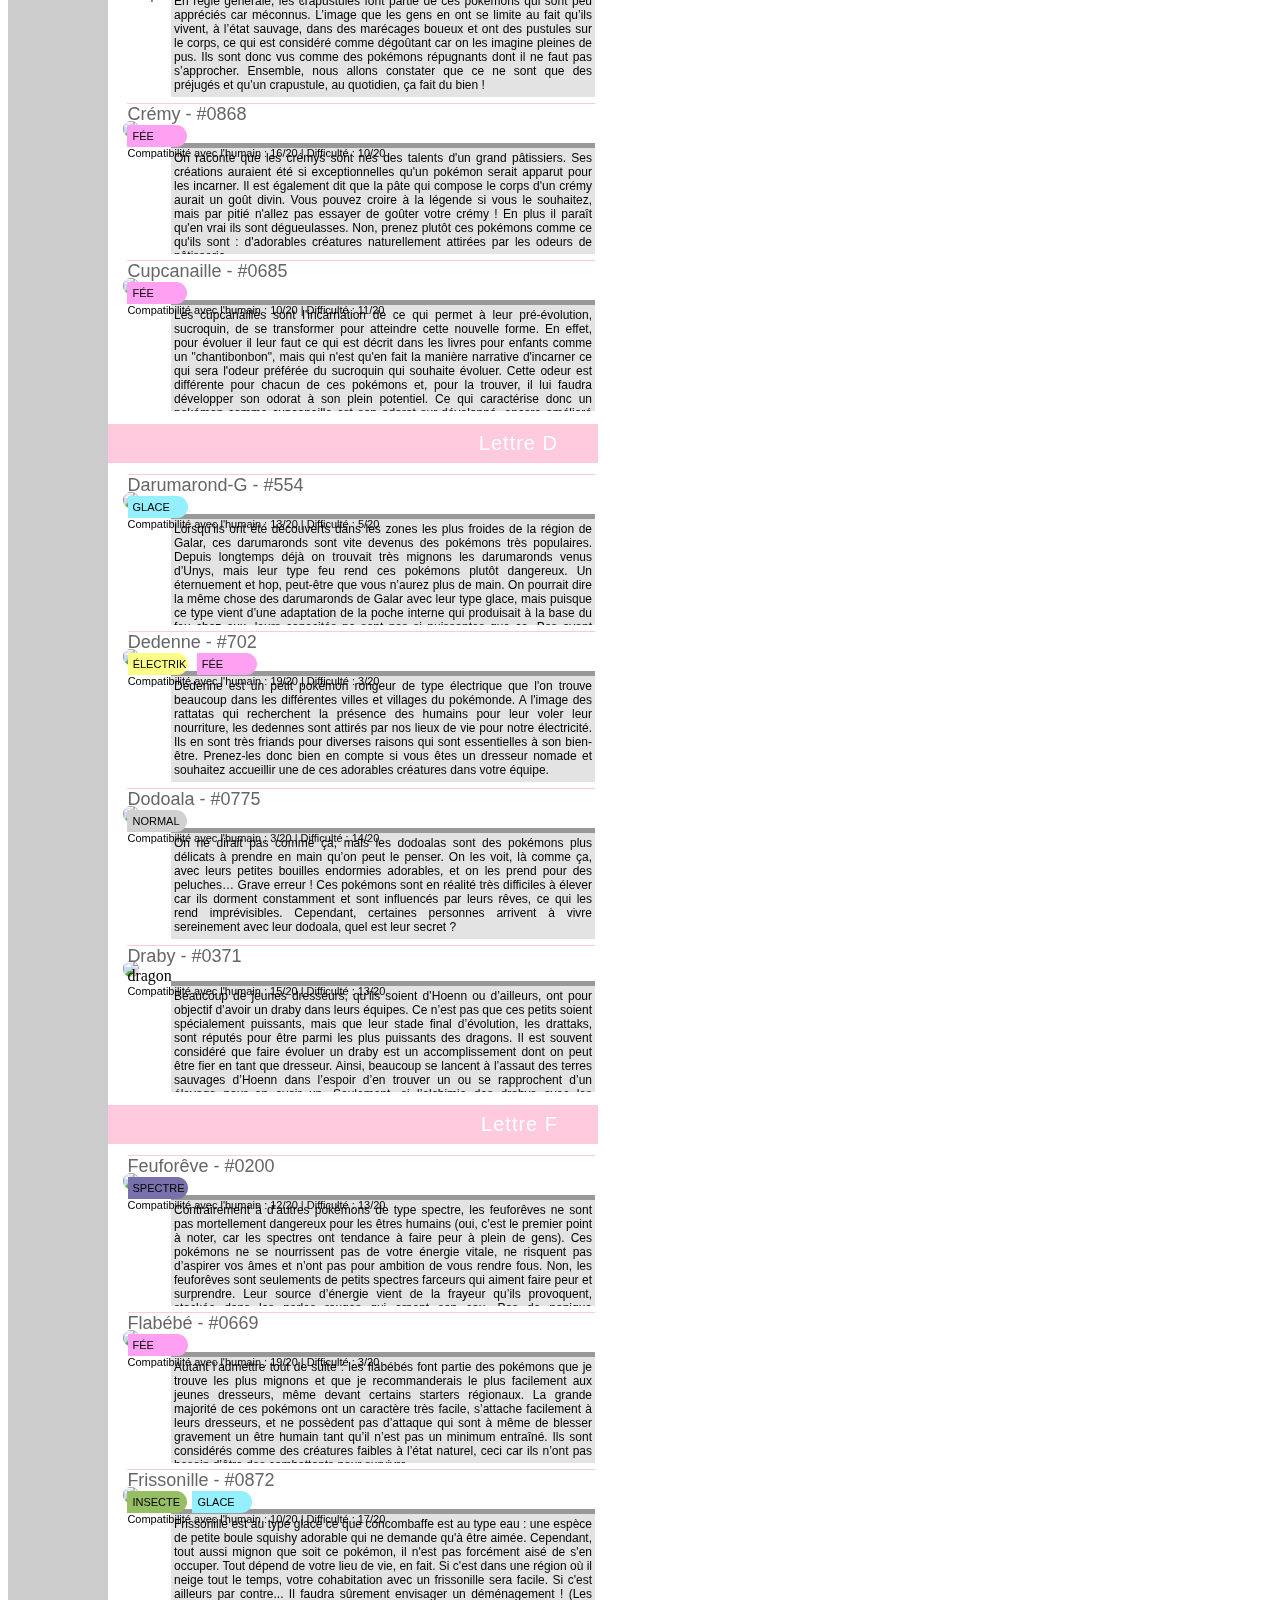
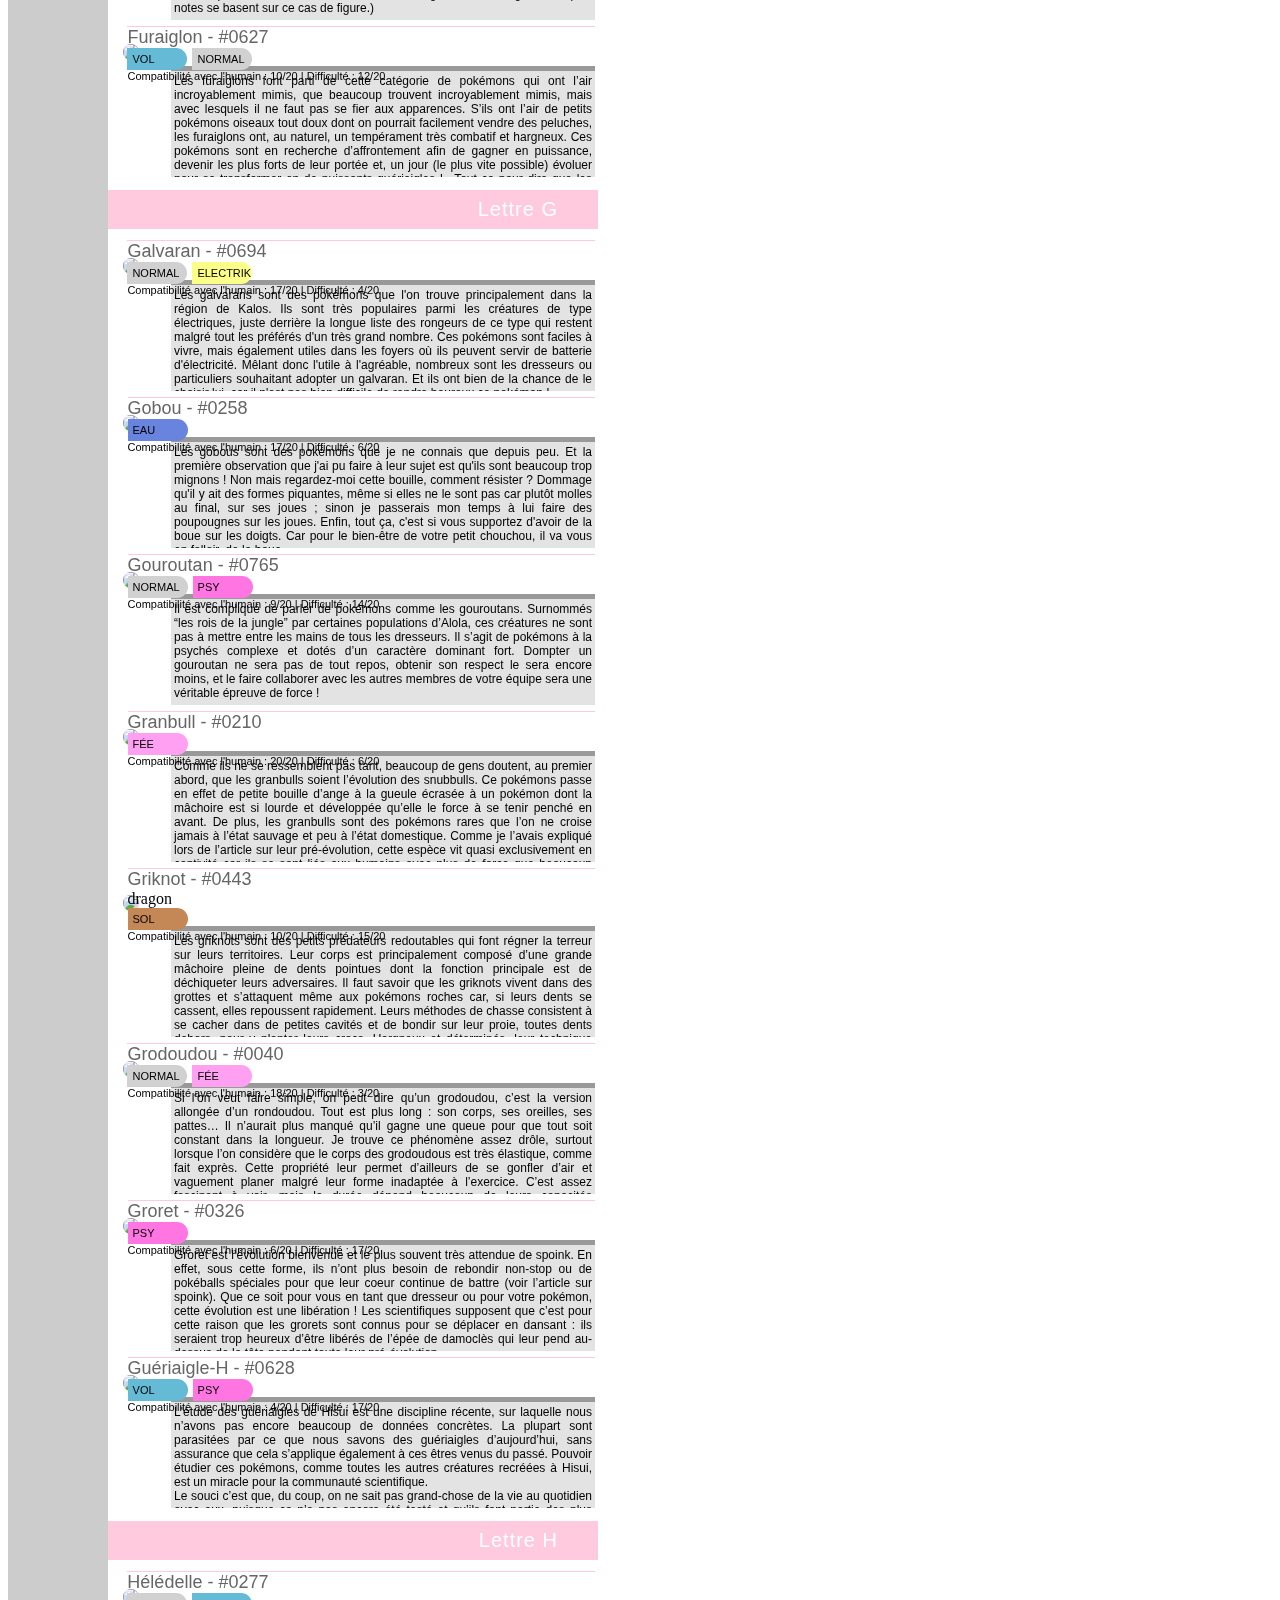
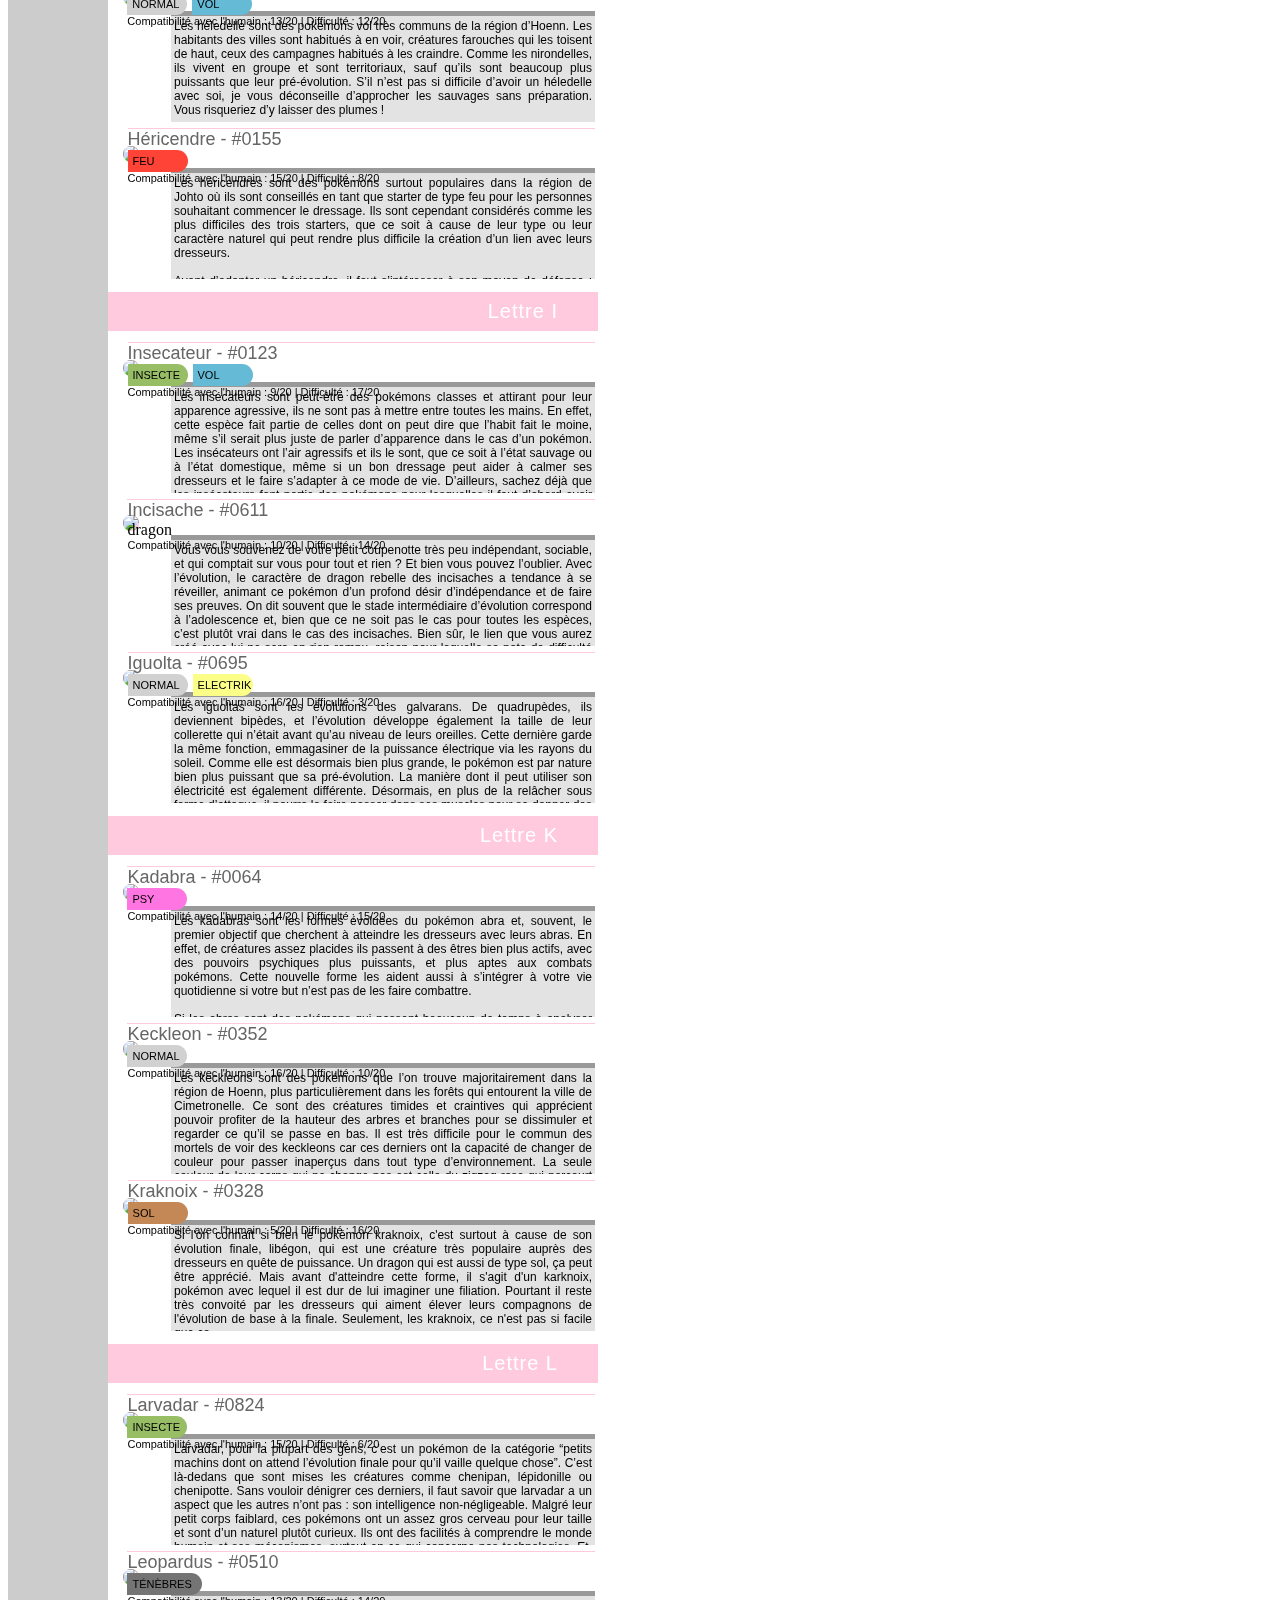
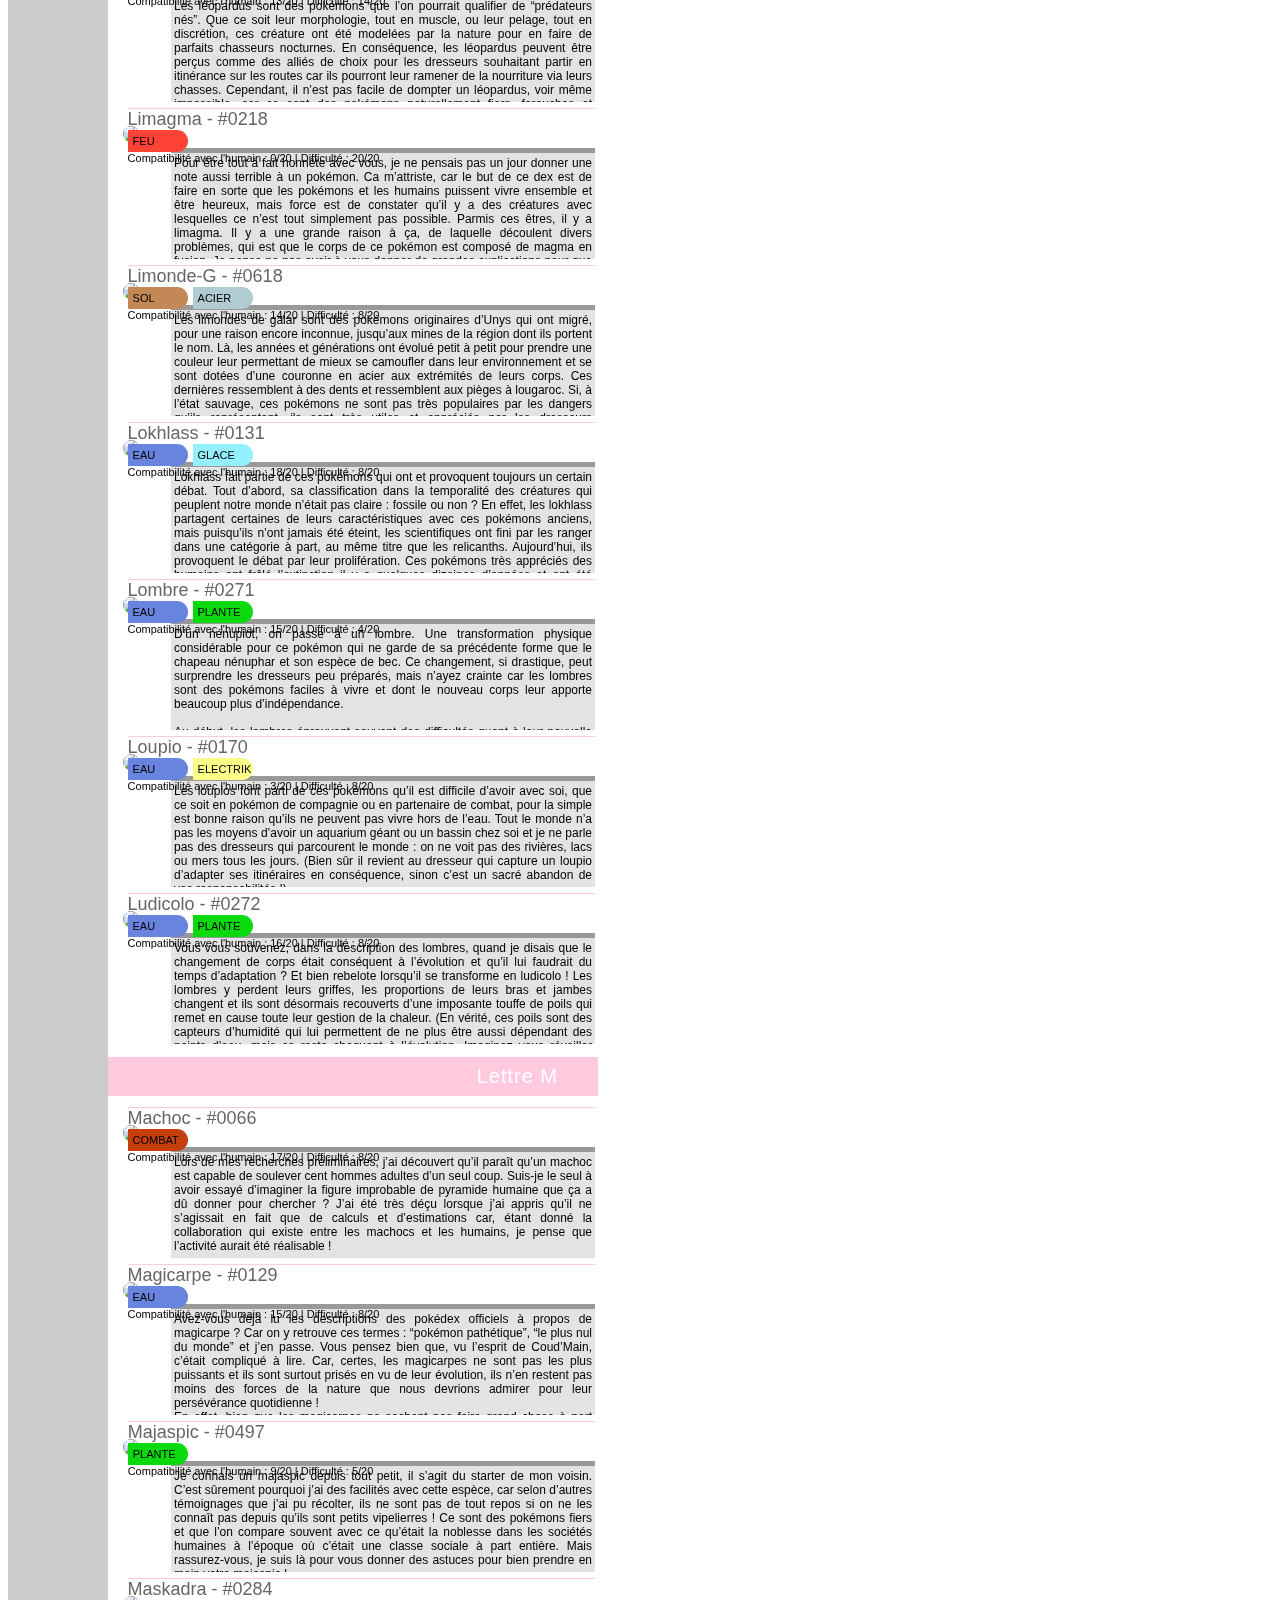
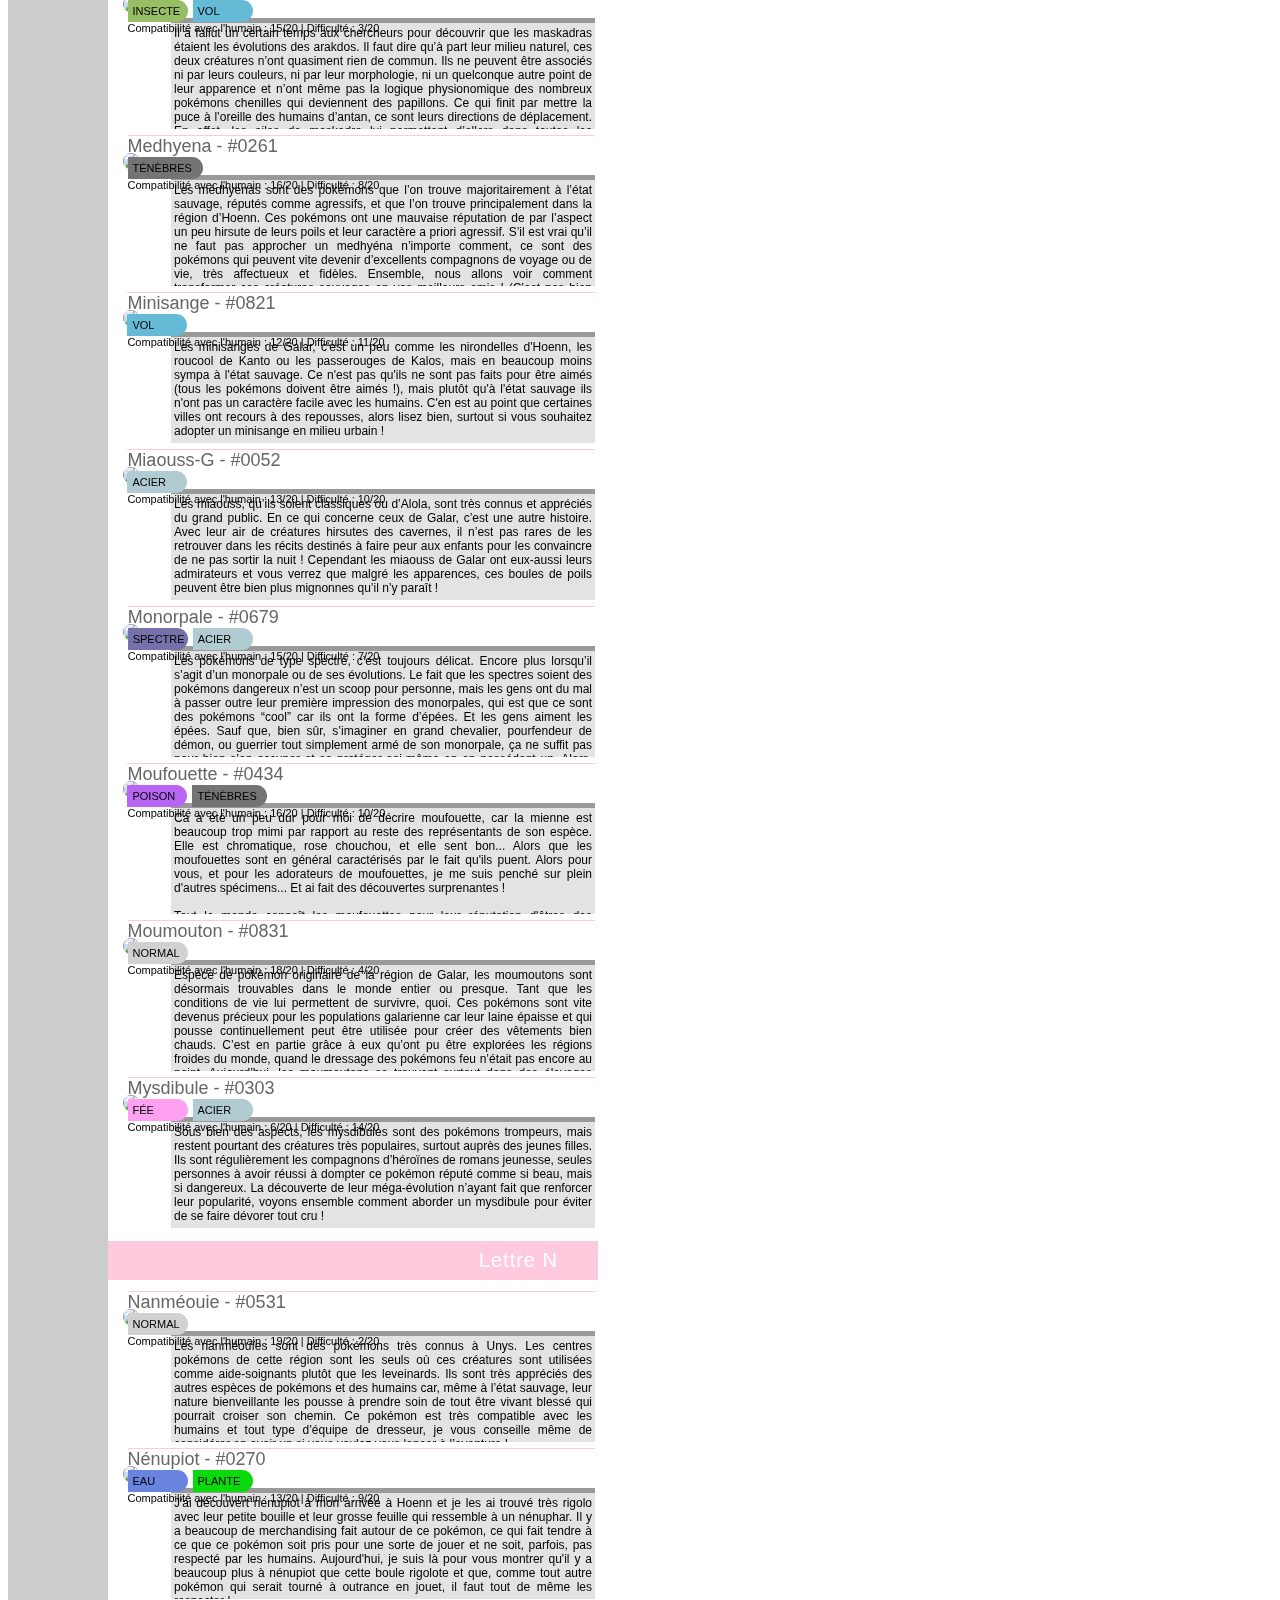
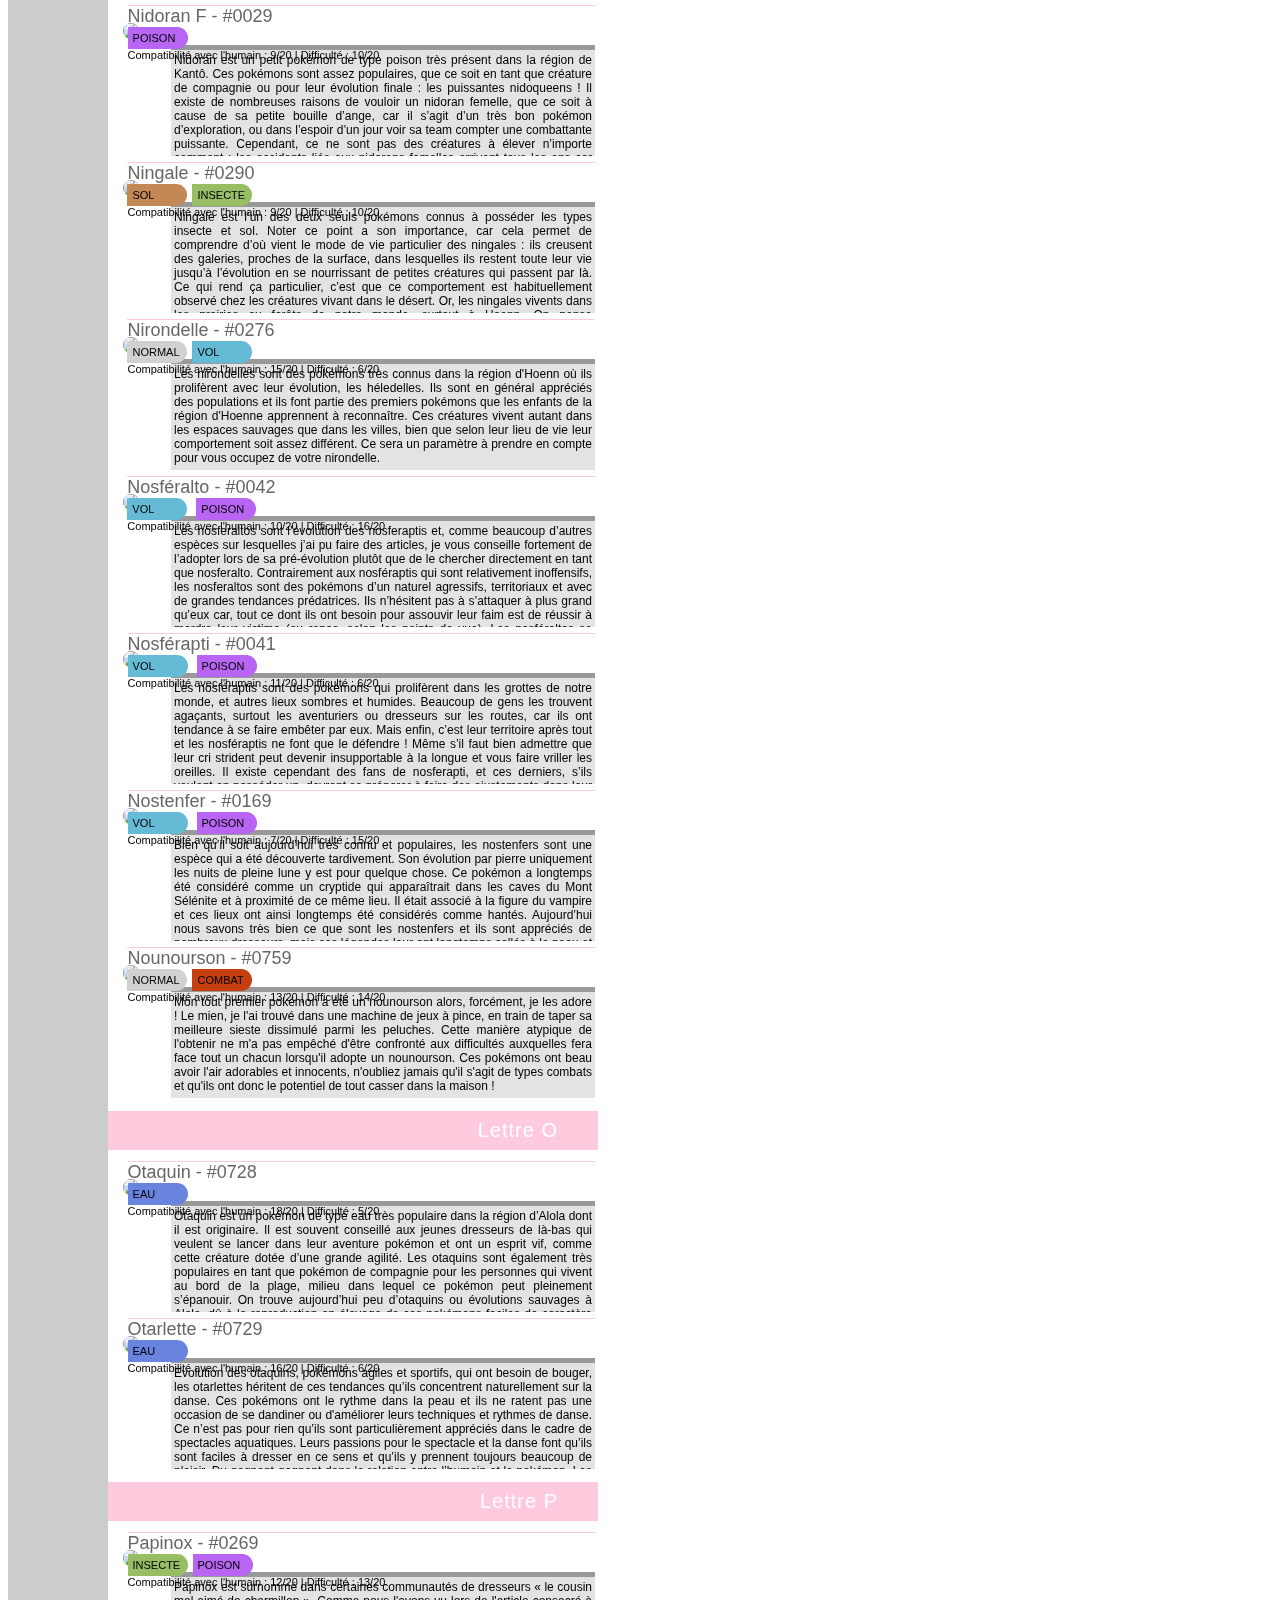
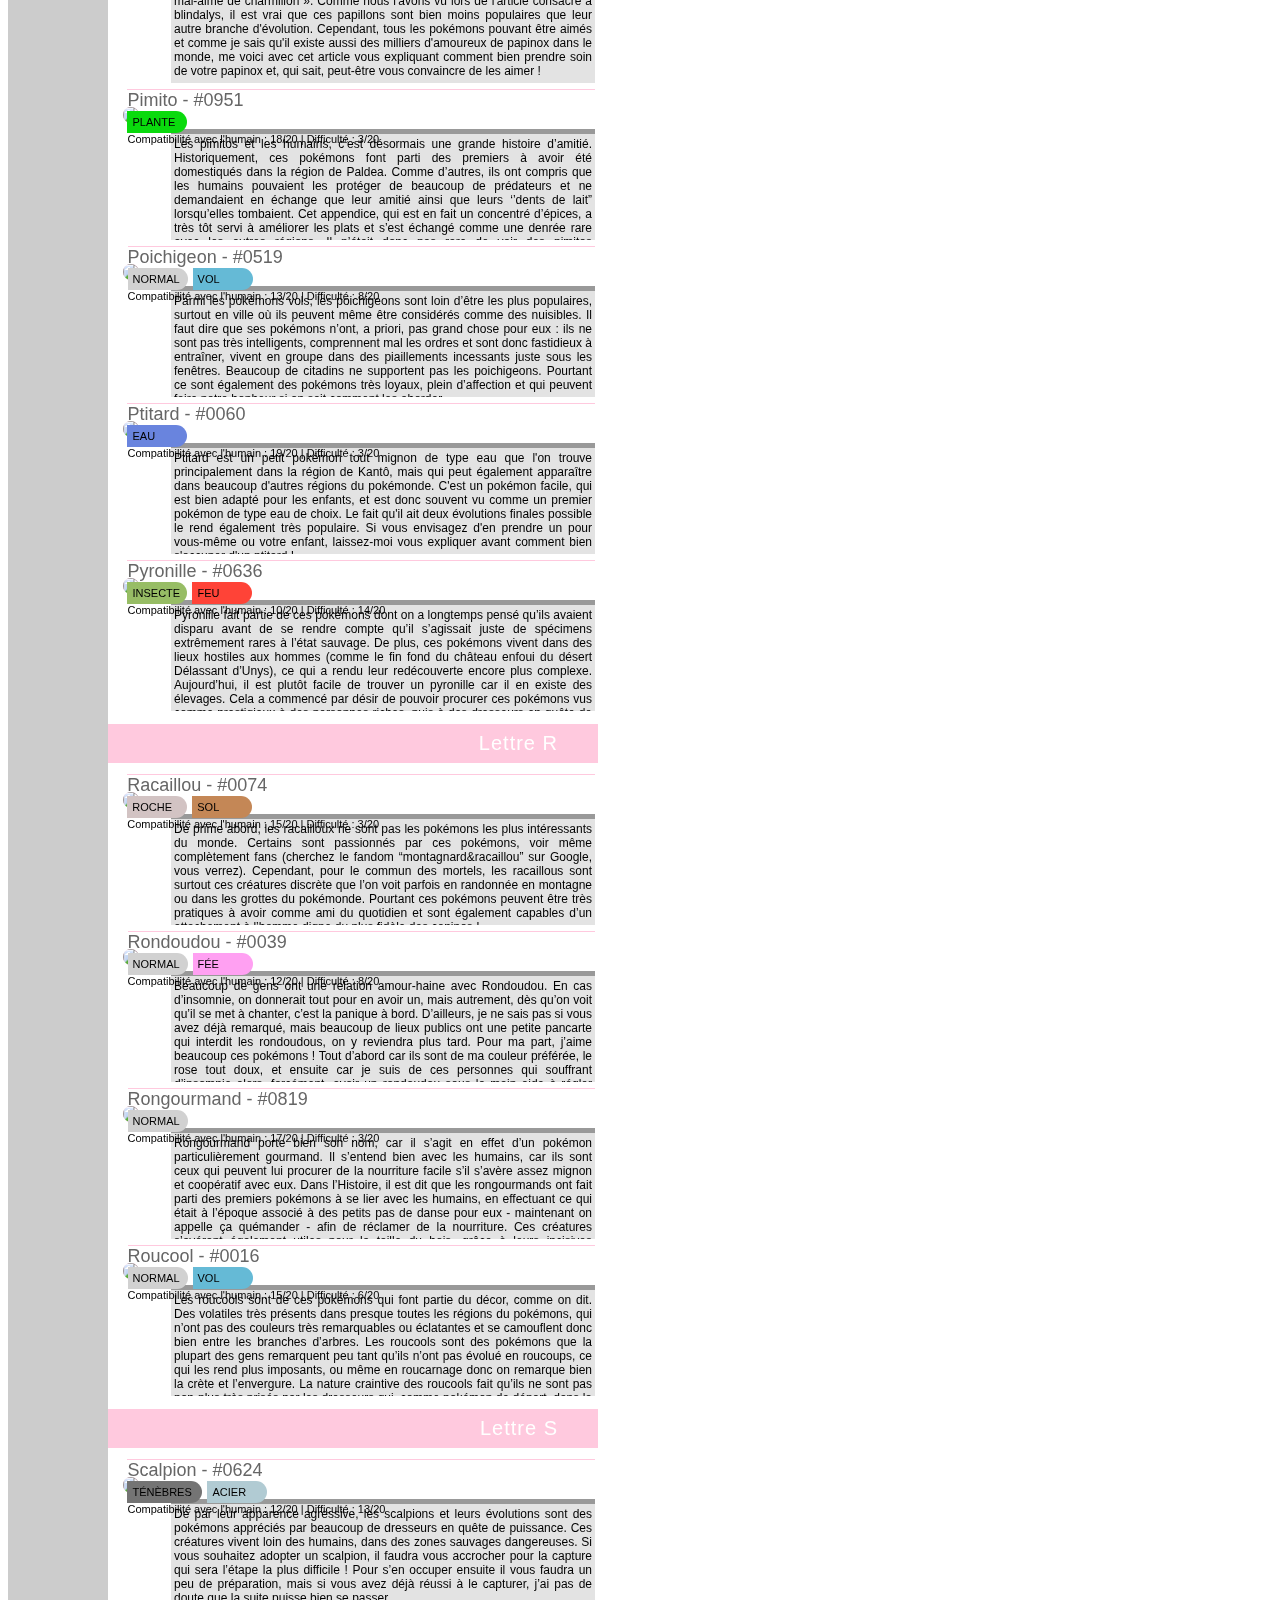
==== commit 7d35d292: "update" ====
--- a/index.html
+++ b/index.html
@@ -565,6 +565,24 @@
 
 <div class="cadre-descri">
     <table><tr><td>
+    <img class="sprite-dex" src="https://live.staticflickr.com/65535/52966901286_1c873f9936_o.png"/>
+    </td><td>
+    <div class="nom-poke-dex">Coleodôme - #0825</div>
+    <div class="types-pokemon-insecte">insecte</div><div class="psy">psy</div>
+    <div class="notes">Compatibilité avec l'humain : 12/20 | Difficulté : 1/20</div>
+    </td></tr><tr><td colspan="2">
+    <div class="description-dex">
+        omme nous l’avons vu dans l’article qui leur est dédié, les larvadars sont des petits insectes très curieux. Satisfaire leur curiosité est essentiel à leur croissance car, dès lors qu’ils auront accumulé assez de connaissance, ils seront en mesure d’évoluer en coléodôme, créature qui nous intéresse aujourd’hui. Cette évolution se fait toujours dans la nuit, à l’abri des regards. Un matin, vous vous réveillez, et voilà que votre petit compagnon s’est changé en cet être étranger et inerte qui bouge à peine et ne semble plus s’intéresser à rien. Si la panique peut prendre certains dresseurs face à cette découverte, rassurez-vous : c’est tout à fait normal. Car les coléodômes sont des pokémons bien différents de leur pré-évolution et, comme toutes les créatures cocons, en préparation pour devenir de grands et beaux astronelles.<br><br>
+Le premier point d’inquiétude des dresseurs est en général le fait que leur pokémon ne s’alimente plus. Et bien sachez que c’est tout à fait normal. Avec l’évolution, les coléodômes ont développé des pouvoirs psychiques qu’ils exercent à l’intérieur de leur coquille, ce qui les empêche de ressentir la faim ou même d’avoir le besoin de manger. Ce stade d’évolution correspond pour eux à une forme d’autophagie psychique qui leur permet, avec le temps, de se préparer à devenir des astronelles. Alors pas de panique, laissez-les faire.<br>Portez seulement attention aux yeux de votre pokémon, car à travers eux vous pouvez voir l’éclat provoqué par l’utilisation de ses pouvoirs psychiques. S’ils commencent à se ternir c’est que quelque chose ne va pas et qu’il faut alors amener votre compagnon au centre.<br><br>
+Deuxième point d’inquiétude : l’absence de mobilité des coléodômes. Bien que ces derniers aient des pattes, ils ne s’en serviront qu’en cas d’extrême urgence, c'est-à-dire si c’est nécessaire pour leur survie. Il en va de même pour les petits appendices qui peuvent leur servir de bras. La raison de cet immobilisme est sa préparation à l’évolution qui s’opère, encore une fois, en interne. Alors bien sûr, au vu de tout ça, votre petit larvadar risque de vous manquer et vous serez sûrement tentés de continuer à stimuler votre pokémon, mais sachez que plus vous le perturbez, plus vous rallongerez la durée de ce stade d’évolution intermédiaire.<br><br>
+Cela peut être difficile à admettre pour certains dresseurs, mais sous cette forme votre coléodôme, pour être heureux, aura surtout besoin que vous lui fichiez la paix. Si vous avez bien joué votre rôle lorsqu’il était un larvadar, vous compterez beaucoup pour lui, alors s’il vous voit tout inquiets pour lui, il risque de vous rendre la réciproque. Bien sûr, ce n’est pas ce que nous voulons ! Alors prenez votre mal en patience, et bientôt il reviendra vivre de belles aventures avec vous en tant qu’astronelle.
+</div>
+    </td></tr></table>
+</div>
+
+
+<div class="cadre-descri">
+    <table><tr><td>
     <img class="sprite-dex" src="https://i.servimg.com/u/f37/17/62/60/70/concom10.png"/>
     </td><td>
     <div class="nom-poke-dex">Concombaffe - #0771</div>
@@ -1189,6 +1207,25 @@
    </td></tr></table>
 </div>
 
+
+<div class="cadre-descri">
+    <table><tr><td>
+    <img class="sprite-dex" src="https://img.pokemondb.net/sprites/black-white/normal/fraxure.png"/>
+    </td><td>
+    <div class="nom-poke-dex">Incisache - #0611</div>
+    <div class="types-pokemon-dragon">dragon</div>
+    <div class="notes">Compatibilité avec l'humain : 10/20 | Difficulté : 14/20</div>
+    </td></tr><tr><td colspan="2">
+    <div class="description-dex">
+        Vous vous souvenez de votre petit coupenotte très peu indépendant, sociable, et qui comptait sur vous pour tout et rien ? Et bien vous pouvez l’oublier. Avec l’évolution, le caractère de dragon rebelle des incisaches a tendance à se réveiller, animant ce pokémon d’un profond désir d’indépendance et de faire ses preuves. On dit souvent que le stade intermédiaire d’évolution correspond à l’adolescence et, bien que ce ne soit pas le cas pour toutes les espèces, c’est plutôt vrai dans le cas des incisaches. Bien sûr, le lien que vous aurez créé avec lui ne sera en rien rompu, raison pour laquelle sa note de difficulté n’est pas plus haute, mais il vous faudra de l’endurance et du calme, en tant que dresseur, pour gérer un incisache !<br><br>
+        Si vous avez pu l’éviter, d’une manière ou d’une autre, jusqu’ici, il sera presque impossible de passer outre l’instinct combatif de votre compagnon. Si vous n’étiez pas un dresseur qui faisait s’affronter ses compagnons, il faudra vous y mettre ! Comme pour d’autres pokémons, les affrontements sont des éléments essentiels du développement des incisaches qui ont besoin d’éprouver leur résistance au monde, ainsi que celle de leurs crocs latéraux. Alors, quitte à ce qu’il soit impossible de faire autrement, autant que ce soit fait dans de bonnes conditions comme un combat pokémon où vous pouvez à peu près gérer les choses, non ? Si vous êtes réticent, votre compagnon risque de partir seul à la recherche d’un adversaire et qui sait ce qu’il pourrait alors lui arriver… A lui, ou à la créature affrontée ! Je ne vous apprendrai rien en vous disant que posséder un pokémon vous rend aussi, au moins en partie, responsable de ses actes.<br>Pour nuancer tout ça, sachez que la notion de dépassement de soi chez les incisaches peut prendre plusieurs formes. Ainsi, si vous ne pouvez pas le faire combattre autant que vous le souhaitez, vous pouvez lui proposer des activités sportives dans lesquelles il pourra se donner à fond et se dépenser. En ville, il peut exister des clubs sportifs pour les pokémons dragons, moyennant un certain budget. Sinon, vous pouvez aussi emmener votre pokémon dans un lieu rocailleux et le laisser briser des pierres, car ses crocs latéraux en sont désormais capables. Pensez cependant à bien vous protéger et vous assurer que les éclats de roches ne risquent de blesser personne !<br><br>
+        En bon adolescent, un incisache ne saura pas prendre soin de ses affaires en dehors des fonctions basiques. Ce que je veux dire par là c’est que, tout aussi précieux que lui soient ses crocs latéraux, il ne fera pas plus que les aiguiser. Pourtant, ils peuvent avoir besoin de plus de soins pour ne pas se briser, surtout sachant qu’ils ne repoussent pas. Il n’est pas rare, à l’état sauvage, de voir des incisaches aux crocs brisés. Vous pourrez trouver au centre pokémon des baumes à appliquer pour augmenter leur résistance. Leur odeur est faite pour que les pokémons les apprécient, vous ne devriez donc pas avoir de problème.<br><br>
+        Enfin, bien que votre petit coupenotte soit devenu grand, il reste très attaché à vous. C’est pourquoi, si vous vous y prenez bien, malgré ses airs de grand rebelle, il ne sera pas rare de le voir venir se pelotonner contre vous ou demander de l’affection lorsqu’il est fatigué. Des moments adorables auxquels il faudra penser très fort lorsqu’il se montrera pénible avec son trop plein d’énergie !
+    </div>
+    </td></tr></table>
+ </div>
+
+
 <div class="cadre-descri">
     <table><tr><td>
     <img class="sprite-dex" src="https://i.imgur.com/8IerhMf.png"/>
@@ -2602,7 +2639,7 @@
 
 <div class="cadre-descri">
     <table><tr><td>
-    <img class="sprite-dex" src="https://i.imgur.com/M1SthtG.png"/>
+    <img class="sprite-dex" src="https://live.staticflickr.com/65535/52967047494_d0de9a4a07_o.png"/>
     </td><td>
     <div class="nom-poke-dex">Voltoutou - #0835</div>
     <div class="types-pokemon-electrik">electrik</div>
